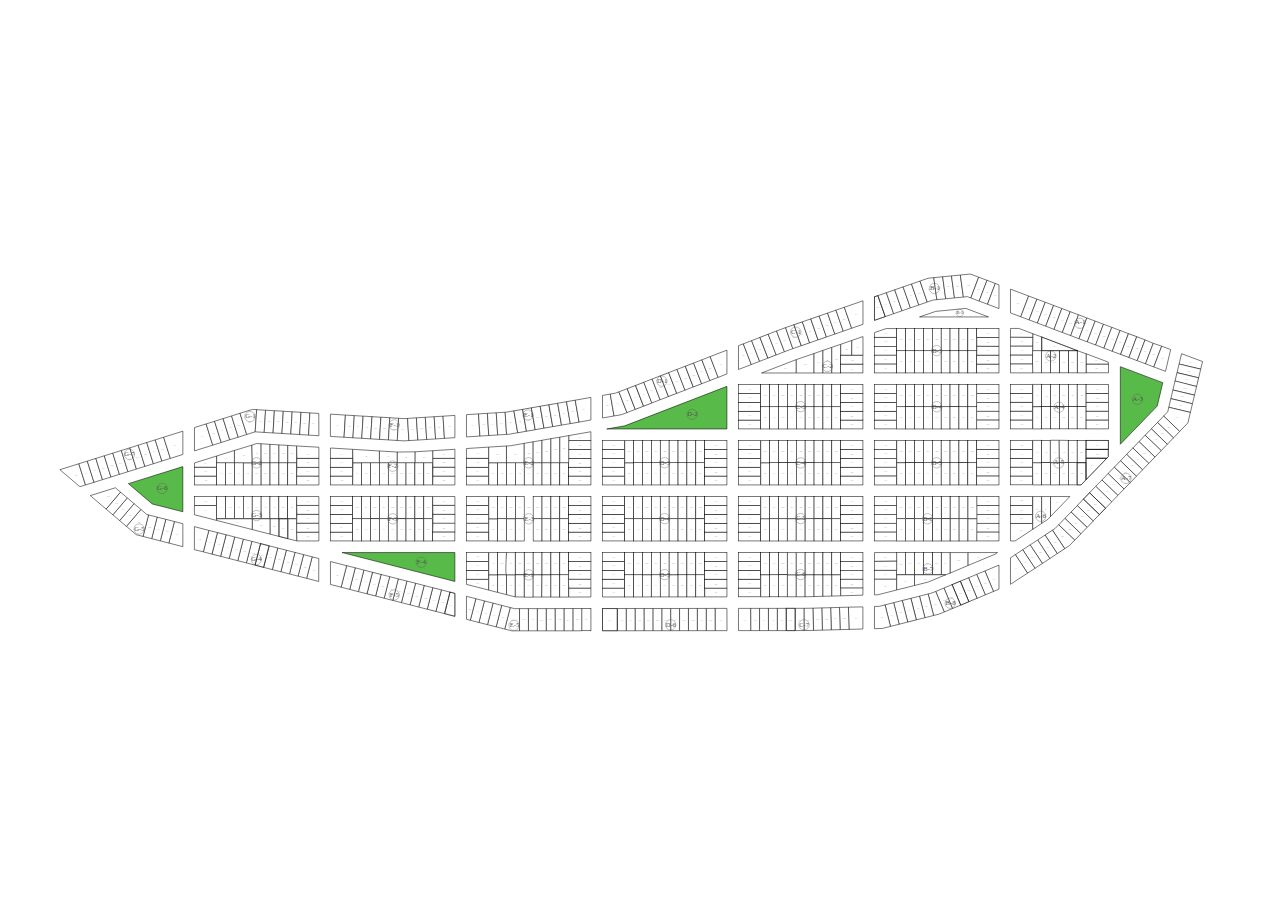
==== index.html @ 8c6b1697 "Primer commit, colocando ids" ====
<!DOCTYPE html>
<html lang="en">
    <head>
        <meta charset="UTF-8">
        <meta http-equiv="X-UA-Compatible" content="IE=edge">
        <meta name="viewport" content="width=device-width, initial-scale=1.0">
        <title>Document</title>
        <link rel="stylesheet" href="styles.css">
    </head>
    <body>
        <div class="container">
            <svg
                version="1.1"
                id="Capa_1"
                xmlns="http://www.w3.org/2000/svg"
                xmlns:xlink="http://www.w3.org/1999/xlink"
                x="0px"
                y="0px"
                viewBox="0 0 2384 1684"
                xml:space="preserve"
            >
                <style type="text/css">
       .st0{fill:#FFFFFF;stroke:#000000;stroke-miterlimit:10;}
       .st1{fill:#58BA48;stroke:#000000;stroke-miterlimit:10;}
       
           .st2{clip-path:url(#SVGID_2_);fill:none;stroke:#5A5A5A;stroke-width:0.72;stroke-linecap:round;stroke-linejoin:round;stroke-miterlimit:10;}
       .st3{clip-path:url(#SVGID_2_);}
       .st4{fill:#535353;}
       .st5{font-family:'MyriadPro-Regular';}
       .st6{font-size:10.3348px;}
       .st7{font-size:7.1756px;}
       .st8{font-size:9.9214px;}
       .st9{fill:#A7A7A7;}
       .st10{font-size:4.9607px;}
       
           .st11{clip-path:url(#SVGID_2_);fill:none;stroke:#000000;stroke-width:0.72;stroke-linecap:round;stroke-linejoin:round;stroke-miterlimit:10;}
                </style>
                <g id="secciones">
                    <a id="G7-12-btn" xlink:title="G7-12">
                        <polygon id="G7-12" class="st0" points="135.6,902.9 97.9,870.8 133.6,859.6 146.2,899.6 	"/>
                    </a>
                    <a id="G7-11-btn" xlink:title="G7-11">
                        <polygon id="G7-11" class="st0" points="149.6,854.6 162.2,894.6 146.2,899.6 133.6,859.6 	"/>
                    </a>
                    <a id="G7-10-btn" xlink:title="G7-10">
                        <polygon id="G7-10" class="st0" points="165.7,849.6 178.2,889.6 162.2,894.6 149.6,854.6 	"/>
                    </a>
                    <a id="G7-09-btn" xlink:title="G7-09">
                        <polygon id="G7-09" class="st0" points="181.6,844.6 165.7,849.6 178.2,889.6 194.2,884.6 	"/>
                    </a>
                    <a id="G7-08-btn" xlink:title="G7-08">
                        <polygon id="G7-08" class="st0" points="210.2,879.6 194.2,884.6 181.6,844.6 197.6,839.6 	"/>
                    </a>
                    <a id="G7-07-btn" xlink:title="G7-07">
                        <polygon id="G7-07" class="st0" points="226.2,874.6 213.7,834.6 197.6,839.6 210.2,879.6 	"/>
                    </a>
                    <a id="G7-06-btn" xlink:title="G7-06">
                        <polygon id="G7-06" class="st0" points="242.2,869.6 229.7,829.6 213.7,834.6 226.2,874.6 	"/>
                    </a>
                    <a id="G7-05-btn" xlink:title="G7-05">
                        <polygon id="G7-05" class="st0" points="258.2,864.5 242.2,869.6 229.7,829.6 245.6,824.6 	"/>
                    </a>
                    <a id="G7-04-btn" xlink:title="G7-04">
                        <polygon id="G7-04" class="st0" points="258.2,864.5 274.2,859.6 261.7,819.5 245.6,824.6 	"/>
                    </a>
                    <a id="G7-03-btn" xlink:title="G7-03">
                        <polygon id="G7-03" class="st0" points="274.2,859.6 290.2,854.5 277.7,814.6 261.7,819.5 	"/>
                    </a>
                    <a id="G7-02-btn" xlink:title="G7-02">
                        <polygon id="G7-02" class="st0" points="306.2,849.5 293.6,809.5 277.7,814.6 290.2,854.5 	"/>
                    </a>
                    <a id="G7-01-btn" xlink:title="G7-01">
                        <polygon id="G7-01" class="st0" points="329.8,842.1 306.2,849.5 293.6,809.5 329.8,798.2 	"/>
                    </a>
                    <a id="G1-13-btn" xlink:title="G1-13">
                        <polygon id="G1-13" class="st0" points="351.7,835.3 351.7,791.3 373.7,784.5 386.2,824.5 	"/>
                    </a>
                    <a id="G1-12-btn" xlink:title="G1-12">
                        <polygon id="G1-12" class="st0" points="386.2,824.5 402.2,819.5 389.6,779.5 373.7,784.5 	"/>
                    </a>
                    <a id="G1-11-btn" xlink:title="G1-11">
                        <polygon id="G1-11" class="st0" points="402.2,819.5 418.2,814.4 405.7,774.4 389.6,779.5 	"/>
                    </a>
                    <a id="G1-10-btn" xlink:title="G1-10">
                        <polygon id="G1-10" class="st0" points="418.2,814.4 434.2,809.5 421.7,769.4 405.7,774.4 	"/>
                    </a>
                    <a id="G1-09-btn" xlink:title="G1-09">
                        <polygon id="G1-09" class="st0" points="450.2,804.4 437.6,764.4 421.7,769.4 434.2,809.5 	"/>
                    </a>
                    <a id="G1-08-btn" xlink:title="G1-08">
                        <polygon id="G1-08" class="st0" points="469,757.6 466.2,799.4 450.2,804.4 437.6,764.4 461,757.1 	"/>
                    </a>
                    <a id="G1-07-btn" xlink:title="G1-07">
                        <polygon id="G1-07" class="st0" points="483.2,800.5 485.8,758.6 469,757.6 466.2,799.4 	"/>
                    </a>
                    <a id="G1-06-btn" xlink:title="G1-06">
                        <polygon id="G1-06" class="st0" points="499.9,801.5 502.4,759.6 485.8,758.6 483.2,800.5 	"/>
                    </a>
                    <a id="G1-05-btn" xlink:title="G1-05">
                        <rect
                            id="G1-05"
                            x="488.6"
                            y="772.7"
                            transform="matrix(6.006374e-02 -0.9982 0.9982 6.006374e-02 -300.6762 1242.7677)"
                            class="st0"
                            width="42"
                            height="16.8"
                        />
                    </a>
                    <a id="G1-04-btn" xlink:title="G1-04">
                        <rect
                            id="G1-04"
                            x="505.3"
                            y="773.7"
                            transform="matrix(6.006084e-02 -0.9982 0.9982 6.006084e-02 -285.9585 1260.4386)"
                            class="st0"
                            width="42"
                            height="16.8"
                        />
                    </a>
                    <a id="G1-03-btn" xlink:title="G1-03">
                        <rect
                            id="G1-03"
                            x="522.1"
                            y="774.7"
                            transform="matrix(6.006084e-02 -0.9982 0.9982 6.006084e-02 -271.242 1278.1072)"
                            class="st0"
                            width="42"
                            height="16.8"
                        />
                    </a>
                    <a id="G1-02-btn" xlink:title="G1-02">
                        <rect
                            id="G1-02"
                            x="538.8"
                            y="775.7"
                            transform="matrix(6.006374e-02 -0.9982 0.9982 6.006374e-02 -256.527 1295.7733)"
                            class="st0"
                            width="42"
                            height="16.8"
                        />
                    </a>
                    <a id="G1-01-btn" xlink:title="G1-01">
                        <polygon id="G1-01" class="st0" points="586.3,806.7 586.2,764.7 569.4,763.7 566.9,805.6 	"/>
                    </a>
                    <a id="F1-13-btn" xlink:title="F1-13">
                        <polygon id="F1-13" class="st0" points="633.8,809.6 636.4,767.8 608.1,766 608.1,808 	"/>
                    </a>
                    <a id="F1-12-btn" xlink:title="F1-12">
                        <rect
                            id="F1-12"
                            x="622.5"
                            y="780.8"
                            transform="matrix(6.014960e-02 -0.9982 0.9982 6.014960e-02 -182.9664 1384.0166)"
                            class="st0"
                            width="41.9"
                            height="16.8"
                        />
                    </a>
                    <a id="F1-11-btn" xlink:title="F1-11">
                        <polygon id="F1-11" class="st0" points="667.3,811.6 669.8,769.8 653.1,768.8 650.6,810.6 	"/>
                    </a>
                    <a id="F1-10-btn" xlink:title="F1-10">
                        <rect
                            id="F1-10"
                            x="656"
                            y="782.8"
                            transform="matrix(6.157485e-02 -0.9981 0.9981 6.157485e-02 -154.4608 1418.1368)"
                            class="st0"
                            width="41.9"
                            height="16.8"
                        />
                    </a>
                    <a id="F1-09-btn" xlink:title="F1-09">
                        <rect
                            id="F1-09"
                            x="672.7"
                            y="783.8"
                            transform="matrix(6.157485e-02 -0.9981 0.9981 6.157485e-02 -139.7696 1435.8022)"
                            class="st0"
                            width="41.9"
                            height="16.8"
                        />
                    </a>
                    <a id="F1-08-btn" xlink:title="F1-08">
                        <rect
                            id="F1-08"
                            x="689.5"
                            y="784.9"
                            transform="matrix(6.157485e-02 -0.9981 0.9981 6.157485e-02 -125.0784 1453.4677)"
                            class="st0"
                            width="41.9"
                            height="16.8"
                        />
                    </a>
                    <a id="F1-07-btn" xlink:title="F1-07">
                        <rect
                            id="F1-07"
                            x="706.2"
                            y="785.9"
                            transform="matrix(6.157485e-02 -0.9981 0.9981 6.157485e-02 -110.3873 1471.1331)"
                            class="st0"
                            width="41.9"
                            height="16.8"
                        />
                    </a>
                    <a id="F1-06-btn" xlink:title="F1-06">
                        <polygon id="F1-06" class="st0" points="756.2,815.9 753.6,774.1 746.8,774.4 736.8,773.9 734.2,815.7 746.8,816.4 	"/>
                    </a>
                    <a id="F1-05-btn" xlink:title="F1-05">
                        <polygon id="F1-05" class="st0" points="773,814.9 770.3,773 753.6,774.1 756.2,815.9 	"/>
                    </a>
                    <a id="F1-04-btn" xlink:title="F1-04">
                        <polygon id="F1-04" class="st0" points="789.7,813.8 787.1,772 770.3,773 773,814.9 	"/>
                    </a>
                    <a id="F1-03-btn" xlink:title="F1-03">
                        <polygon id="F1-03" class="st0" points="806.5,812.8 803.8,770.9 787.1,772 789.7,813.8 	"/>
                    </a>
                    <a id="F1-02-btn" xlink:title="F1-02">
                        <polygon id="F1-02" class="st0" points="823.2,811.7 820.5,769.9 803.8,770.9 806.5,812.8 	"/>
                    </a>
                    <a id="F1-01-btn" xlink:title="F1-01">
                        <polygon id="F1-01" class="st0" points="842.9,810.4 842.9,768.4 820.5,769.9 823.2,811.7 	"/>
                    </a>
                    <a id="E1-13-btn" xlink:title="E1-13">
                        <polygon id="E1-13_1_" class="st0" points="890.1,807.4 887.5,765.6 864.7,767 864.7,809 	"/>
                    </a>
                    <a id="E1-12-btn" xlink:title="E1-12">
                        <polygon id="E1-12_1_" class="st0" points="906.8,806.4 904.2,764.5 887.5,765.6 890.1,807.4 	"/>
                    </a>
                    <a id="E1-11-btn" xlink:title="E1-11">
                        <polygon id="E1-11_1_" class="st0" points="923.6,805.3 920.9,763.5 904.2,764.5 906.8,806.4 	"/>
                    </a>
                    <a id="E1-10-btn" xlink:title="E1-10">
                        <polygon id="E1-10_1_" class="st0" points="940.3,804.2 937.7,762.4 920.9,763.5 923.6,805.3 	"/>
                    </a>
                    <a id="E1-09-btn" xlink:title="E1-09">
                        <polygon id="E1-09_1_" class="st0" points="961.4,801.1 954.2,759.8 940.6,762.2 937.7,762.4 940.3,804.2 943.8,804.2 	"/>
                    </a>
                    <a id="E1-08-btn" xlink:title="E1-08">
                        <rect
                            id="E1-08_1_"
                            x="957.7"
                            y="758.1"
                            transform="matrix(0.9851 -0.1719 0.1719 0.9851 -119.5625 177.7197)"
                            class="st0"
                            width="16.7"
                            height="41.9"
                        />
                    </a>
                    <a id="E1-07-btn" xlink:title="E1-07">
                        <rect
                            id="E1-07_1_"
                            x="974.2"
                            y="755.2"
                            transform="matrix(0.9851 -0.1719 0.1719 0.9851 -118.8215 180.5139)"
                            class="st0"
                            width="16.7"
                            height="41.9"
                        />
                    </a>
                    <a id="E1-06-btn" xlink:title="E1-06">
                        <rect
                            id="E1-06_1_"
                            x="990.7"
                            y="752.3"
                            transform="matrix(0.9851 -0.1718 0.1718 0.9851 -118.0084 183.1775)"
                            class="st0"
                            width="16.8"
                            height="41.9"
                        />
                    </a>
                    <a id="E1-05-btn" xlink:title="E1-05">
                        <rect
                            id="E1-05_1_"
                            x="1007.3"
                            y="749.4"
                            transform="matrix(0.9851 -0.1718 0.1718 0.9851 -117.2677 185.975)"
                            class="st0"
                            width="16.7"
                            height="41.9"
                        />
                    </a>
                    <a id="E1-04-btn" xlink:title="E1-04">
                        <rect
                            id="E1-04_1_"
                            x="1023.8"
                            y="746.6"
                            transform="matrix(0.9851 -0.1718 0.1718 0.9851 -116.5274 188.7673)"
                            class="st0"
                            width="16.7"
                            height="41.9"
                        />
                    </a>
                    <a id="E1-03-btn" xlink:title="E1-03">
                        <polygon id="E1-03_1_" class="st0" points="1060.6,783.9 1053.4,742.6 1036.8,745.4 1044,786.7 	"/>
                    </a>
                    <a id="E1-02-btn" xlink:title="E1-02">
                        <rect
                            id="E1-02_1_"
                            x="1056.8"
                            y="740.8"
                            transform="matrix(0.9852 -0.1716 0.1716 0.9852 -114.91 194.069)"
                            class="st0"
                            width="16.7"
                            height="42"
                        />
                    </a>
                    <a id="E1-01-btn" xlink:title="E1-01">
                        <polygon id="E1-01_1_" class="st0" points="1099.4,777.1 1099.4,734.5 1069.9,739.7 1077.1,781 	"/>
                    </a>
                    <a id="D1-14-btn" xlink:title="D1-14">
                        <polygon id="D1-14" class="st0" points="1121.3,773.3 1121.3,730.7 1135.9,728.2 1143.1,769.5 	"/>
                    </a>
                    <a id="D1-13-btn" xlink:title="D1-13">
                        <polygon id="D1-13" class="st0" points="1167.4,763.1 1157.2,767 1143.1,769.5 1135.9,728.2 1145.9,726.4 1152.3,724 	"/>
                    </a>
                    <a id="D1-12-btn" xlink:title="D1-12">
                        <polygon id="D1-12" class="st0" points="1183,757.1 1167.4,763.1 1152.3,724 1167.9,718 	"/>
                    </a>
                    <a id="D1-11-btn" xlink:title="D1-11">
                        <rect
                            id="D1-11"
                            x="1174.9"
                            y="713.5"
                            transform="matrix(0.9328 -0.3605 0.3605 0.9328 -185.2175 475.9848)"
                            class="st0"
                            width="16.8"
                            height="41.9"
                        />
                    </a>
                    <a id="D1-10-btn" xlink:title="D1-10">
                        <rect
                            id="D1-10"
                            x="1190.6"
                            y="707.5"
                            transform="matrix(0.9328 -0.3605 0.3605 0.9328 -181.9797 481.2229)"
                            class="st0"
                            width="16.8"
                            height="41.9"
                        />
                    </a>
                    <a id="D1-09-btn" xlink:title="D1-09">
                        <polygon id="D1-09" class="st0" points="1229.9,738.9 1214.9,699.8 1199.2,705.8 1214.3,745 	"/>
                    </a>
                    <a id="D1-08-btn" xlink:title="D1-08">
                        <polygon id="D1-08" class="st0" points="1245.6,732.9 1230.5,693.8 1214.9,699.8 1229.9,738.9 	"/>
                    </a>
                    <a id="D1-07-btn" xlink:title="D1-07">
                        <rect
                            id="D1-07"
                            x="1237.5"
                            y="689.3"
                            transform="matrix(0.9328 -0.3605 0.3605 0.9328 -172.2925 496.9228)"
                            class="st0"
                            width="16.8"
                            height="41.9"
                        />
                    </a>
                    <a id="D1-06-btn" xlink:title="D1-06">
                        <polygon id="D1-06" class="st0" points="1276.9,720.8 1261.8,681.7 1246.1,687.7 1261.3,726.8 	"/>
                    </a>
                    <a id="D1-05-btn" xlink:title="D1-05">
                        <polygon id="D1-05" class="st0" points="1292.5,714.8 1277.4,675.7 1261.8,681.7 1276.9,720.8 	"/>
                    </a>
                    <a id="D1-04-btn" xlink:title="D1-04">
                        <rect
                            id="D1-04"
                            x="1284.4"
                            y="671.2"
                            transform="matrix(0.9328 -0.3605 0.3605 0.9328 -162.6044 512.6164)"
                            class="st0"
                            width="16.8"
                            height="41.9"
                        />
                    </a>
                    <a id="D1-03-btn" xlink:title="D1-03">
                        <polygon id="D1-03" class="st0" points="1323.8,702.7 1308.7,663.6 1293.1,669.6 1308.2,708.7 	"/>
                    </a>
                    <a id="D1-02-btn" xlink:title="D1-02">
                        <polygon id="D1-02" class="st0" points="1339.4,696.7 1324.3,657.5 1308.7,663.6 1323.8,702.7 	"/>
                    </a>
                    <a id="D1-01-btn" xlink:title="D1-01">
                        <polygon id="D1-01" class="st0" points="1356,690.2 1356,645.3 1324.3,657.5 1339.4,696.7 	"/>
                    </a>
                    <a id="C1-14-btn" xlink:title="C1-14">
                        <polygon id="C1-14" class="st0" points="1377.8,681.8 1377.8,636.9 1386.9,633.4 1402,672.5 	"/>
                    </a>
                    <a id="C1-13-btn" xlink:title="C1-13">
                        <polygon id="C1-13" class="st0" points="1417.6,666.4 1402.6,627.4 1386.9,633.4 1402,672.5 	"/>
                    </a>
                    <a id="C1-12-btn" xlink:title="C1-12">
                        <polygon id="C1-12" class="st0" points="1433.3,660.4 1418.2,621.3 1402.6,627.4 1417.6,666.4 	"/>
                    </a>
                    <a id="C1-11-btn" xlink:title="C1-11">
                        <rect
                            id="C1-11"
                            x="1425.2"
                            y="616.8"
                            transform="matrix(0.9328 -0.3605 0.3605 0.9328 -133.5415 559.7067)"
                            class="st0"
                            width="16.8"
                            height="41.9"
                        />
                    </a>
                    <a id="C1-10-btn" xlink:title="C1-10">
                        <polygon id="C1-10" class="st0" points="1464.5,648.3 1449.5,609.2 1433.8,615.2 1448.9,654.4 	"/>
                    </a>
                    <a id="C1-09-btn" xlink:title="C1-09">
                        <polygon id="C1-09" class="st0" points="1480.3,642.5 1466.6,602.8 1449.5,609.2 1464.5,648.3 	"/>
                    </a>
                    <a id="C1-08-btn" xlink:title="C1-08">
                        <polygon id="C1-08" class="st0" points="1496.1,637 1482.4,597.4 1466.6,602.8 1480.3,642.5 	"/>
                    </a>
                    <a id="C1-07-btn" xlink:title="C1-07">
                        <rect
                            id="C1-07"
                            x="1488.8"
                            y="593.5"
                            transform="matrix(0.9452 -0.3265 0.3265 0.9452 -118.5599 522.5391)"
                            class="st0"
                            width="16.8"
                            height="41.9"
                        />
                    </a>
                    <a id="C1-06-btn" xlink:title="C1-06">
                        <polygon id="C1-06" class="st0" points="1527.8,626 1514.1,586.4 1498.3,591.9 1511.9,631.5 	"/>
                    </a>
                    <a id="C1-05-btn" xlink:title="C1-05">
                        <rect
                            id="C1-05"
                            x="1520.5"
                            y="582.5"
                            transform="matrix(0.9452 -0.3265 0.3265 0.9452 -113.2384 532.2814)"
                            class="st0"
                            width="16.8"
                            height="41.9"
                        />
                    </a>
                    <a id="C1-04-btn" xlink:title="C1-04">
                        <polygon id="C1-04" class="st0" points="1559.5,615 1545.8,575.4 1529.9,580.9 1543.6,620.5 	"/>
                    </a>
                    <a id="C1-03-btn" xlink:title="C1-03">
                        <polygon id="C1-03" class="st0" points="1575.4,609.5 1561.6,569.9 1545.8,575.4 1559.5,615 	"/>
                    </a>
                    <a id="C1-02-btn" xlink:title="C1-02">
                        <polygon id="C1-02" class="st0" points="1591.2,604 1577.5,564.4 1561.6,569.9 1575.4,609.5 	"/>
                    </a>
                    <a id="C1-01-btn" xlink:title="C1-01">
                        <polygon id="C1-01" class="st0" points="1612.6,596.6 1612.6,552.3 1577.5,564.4 1591.2,604 	"/>
                    </a>
                    <a id="B1-14-btn" xlink:title="B1-14">
                        <polygon id="B1-14" class="st0" points="1634.3,589.1 1634.3,544.7 1640.8,542.5 1654.6,582.1 	"/>
                    </a>
                    <a id="B1-13-btn" xlink:title="B1-13">
                        <polygon id="B1-13" class="st0" points="1670.4,576.6 1656.7,537 1640.8,542.5 1654.6,582.1 	"/>
                    </a>
                    <a id="B1-12-btn" xlink:title="B1-12">
                        <polygon id="B1-12" class="st0" points="1686.2,571.1 1672.5,531.5 1656.7,537 1670.4,576.6 	"/>
                    </a>
                    <a id="B1-11-btn" xlink:title="B1-11">
                        <polygon id="B1-11" class="st0" points="1702.1,565.6 1688.3,526 1672.5,531.5 1686.2,571.1 	"/>
                    </a>
                    <a id="B1-10-btn" xlink:title="B1-10">
                        <polygon id="B1-10" class="st0" points="1717.9,560.2 1704.2,520.6 1688.3,526 1702.1,565.6 	"/>
                    </a>
                    <a id="B1-09-btn" xlink:title="B1-09">
                        <polygon id="B1-09" class="st0" points="1733.8,554.6 1720.1,515 1704.2,520.6 1717.9,560.2 	"/>
                    </a>
                    <a id="B1-08-btn" xlink:title="B1-08">
                        <polygon id="B1-08" class="st0" points="1751.9,550.1 1746.2,508.6 1735.9,509.6 1720.1,515 1733.8,554.6 1744.9,550.8 	"/>
                    </a>
                    <a id="B1-07-btn" xlink:title="B1-07">
                        <polygon id="B1-07" class="st0" points="1768.6,548.5 1762.9,506.9 1746.2,508.6 1751.9,550.1 	"/>
                    </a>
                    <a id="B1-06-btn" xlink:title="B1-06">
                        <polygon id="B1-06" class="st0" points="1785.2,546.8 1779.5,505.3 1762.9,506.9 1768.6,548.5 	"/>
                    </a>
                    <a id="B1-05-btn" xlink:title="B1-05">
                        <polygon id="B1-05" class="st0" points="1802,545.2 1796.2,503.6 1779.5,505.3 1785.2,546.8 	"/>
                    </a>
                    <a id="B1-04-btn" xlink:title="B1-04">
                        <polygon id="B1-04" class="st0" points="1816.1,546.9 1809.5,544.4 1802,545.2 1796.2,503.6 1815.2,501.8 1830.8,507.7 	"/>
                    </a>
                    <a id="B1-03-btn" xlink:title="B1-03">
                        <polygon id="B1-03" class="st0" points="1831.7,552.8 1846.6,513.6 1830.8,507.7 1816.1,546.9 	"/>
                    </a>
                    <a id="B1-02-btn" xlink:title="B1-02">
                        <polygon id="B1-02" class="st0" points="1847.5,558.7 1862.2,519.5 1846.6,513.6 1831.7,552.8 	"/>
                    </a>
                    <a id="B1-01-btn" xlink:title="B1-01">
                        <polygon id="B1-01" class="st0" points="1869.1,566.9 1869.1,522.1 1862.2,519.5 1847.5,558.7 	"/>
                    </a>
                    <a id="A1-18-btn" xlink:title="A1-18">
                        <polygon id="A1-18" class="st0" points="1890.8,575.1 1890.8,530.3 1925,543.2 1910.2,582.4 	"/>
                    </a>
                    <a id="A1-17-btn" xlink:title="A1-17">
                        <polygon id="A1-17" class="st0" points="1925.9,588.3 1940.7,549.1 1925,543.2 1910.2,582.4 	"/>
                    </a>
                    <a id="A1-16-btn" xlink:title="A1-16">
                        <polygon id="A1-16" class="st0" points="1941.6,594.2 1956.4,555 1940.7,549.1 1925.9,588.3 	"/>
                    </a>
                    <a id="A1-15-btn" xlink:title="A1-15">
                        <polygon id="A1-15" class="st0" points="1957.3,600.1 1972.1,560.9 1956.4,555 1941.6,594.2 	"/>
                    </a>
                    <a id="A1-14-btn" xlink:title="A1-14">
                        <polygon id="A1-14" class="st0" points="1973,606.1 1987.7,566.8 1972.1,560.9 1957.3,600.1 	"/>
                    </a>
                    <a id="A1-13-btn" xlink:title="A1-13">
                        <polygon id="A1-13" class="st0" points="1988.6,612 2003.5,572.8 1987.7,566.8 1973,606.1 	"/>
                    </a>
                    <a id="A1-12-btn" xlink:title="A1-12">
                        <polygon id="A1-12" class="st0" points="2004.4,617.9 2019.1,578.6 2003.5,572.8 1988.6,612 	"/>
                    </a>
                    <a id="A1-11-btn" xlink:title="A1-11">
                        <polygon id="A1-11" class="st0" points="2020,623.8 2034.8,584.6 2019.1,578.6 2004.4,617.9 	"/>
                    </a>
                    <a id="A1-10-btn" xlink:title="A1-10">
                        <polygon id="A1-10" class="st0" points="2035.7,629.7 2050.5,590.5 2034.8,584.6 2020,623.8 	"/>
                    </a>
                    <a id="A1-09-btn" xlink:title="A1-09">
                        <polygon id="A1-09" class="st0" points="2051.4,635.6 2066.2,596.4 2050.5,590.5 2035.7,629.7 	"/>
                    </a>
                    <a id="A1-08-btn" xlink:title="A1-08">
                        <polygon id="A1-08" class="st0" points="2067.1,641.5 2081.9,602.3 2066.2,596.4 2051.4,635.6 	"/>
                    </a>
                    <a id="A1-07-btn" xlink:title="A1-07">
                        <polygon id="A1-07" class="st0" points="2082.8,647.5 2097.5,608.2 2081.9,602.3 2067.1,641.5 	"/>
                    </a>
                    <a id="A1-06-btn" xlink:title="A1-06">
                        <polygon id="A1-06" class="st0" points="2098.5,653.4 2113.3,614.2 2097.5,608.2 2082.8,647.5 	"/>
                    </a>
                    <a id="A1-05-btn" xlink:title="A1-05">
                        <rect
                            id="A1-05"
                            x="2092.8"
                            y="628.3"
                            transform="matrix(0.3521 -0.936 0.936 0.3521 773.6063 2390.9355)"
                            class="st0"
                            width="41.9"
                            height="16.7"
                        />
                    </a>
                    <a id="A1-04-btn" xlink:title="A1-04">
                        <polygon id="A1-04" class="st0" points="2129.8,665.2 2144.6,626 2128.9,620 2114.2,659.3 	"/>
                    </a>
                    <a id="A1-03-btn" xlink:title="A1-03">
                        <polygon id="A1-03" class="st0" points="2145.5,671.1 2160.1,632.4 2144.6,626 2129.8,665.2 	"/>
                    </a>
                    <a id="A1-02-btn" xlink:title="A1-02">
                        <polygon id="A1-02" class="st0" points="2161.2,677 2176,637.8 2160.1,632.4 2145.5,671.1 	"/>
                    </a>
                    <a id="A1-01-btn" xlink:title="A1-01">
                        <polygon id="A1-01" class="st0" points="2183.2,685.3 2192.9,644.2 2176,637.8 2161.2,677 	"/>
                    </a>
                    <a id="A7-01-btn" xlink:title="A7-01">
                        <polygon id="A7-01" class="st0" points="2213.5,652 2253.1,666.8 2249.6,681.2 2208.8,671.5 	"/>
                    </a>
                    <a id="A7-02-btn" xlink:title="A7-02">
                        <polygon id="A7-02" class="st0" points="2204.9,687.8 2208.8,671.5 2249.6,681.2 2245.7,697.6 	"/>
                    </a>
                    <a id="A7-03-btn" xlink:title="A7-03">
                        <rect
                            id="A7-03"
                            x="2215"
                            y="679.9"
                            transform="matrix(0.2324 -0.9726 0.9726 0.2324 1024.9678 2700.4646)"
                            class="st0"
                            width="16.8"
                            height="41.9"
                        />
                    </a>
                    <a id="A7-04-btn" xlink:title="A7-04">
                        <polygon id="A7-04" class="st0" points="2237.9,730.2 2197.1,720.5 2201.2,703.3 2241.8,713.9 	"/>
                    </a>
                    <a id="A7-05-btn" xlink:title="A7-05">
                        <polygon id="A7-05" class="st0" points="2193.3,736.8 2197.1,720.5 2237.9,730.2 2234,746.5 	"/>
                    </a>
                    <a id="A7-06-btn" xlink:title="A7-06">
                        <polygon id="A7-06" class="st0" points="2189.4,753.1 2193.3,736.8 2234,746.5 2230.1,762.8 	"/>
                    </a>
                    <a id="A7-07-btn" xlink:title="A7-07">
                        <polygon id="A7-07" class="st0" points="2179.7,769.6 2187.4,761.6 2189.4,753.1 2230.1,762.8 2225.5,782.5 2209.9,798.7 	"/>
                    </a>
                    <a id="A7-08-btn" xlink:title="A7-08">
                        <rect
                            id="A7-08"
                            x="2180.6"
                            y="769.2"
                            transform="matrix(0.6945 -0.7195 0.7195 0.6945 100.2818 1816.4218)"
                            class="st0"
                            width="16.8"
                            height="41.9"
                        />
                    </a>
                    <a id="A7-09-btn" xlink:title="A7-09">
                        <rect
                            id="A7-09"
                            x="2168.9"
                            y="781.2"
                            transform="matrix(0.6945 -0.7195 0.7195 0.6945 88.0479 1811.7312)"
                            class="st0"
                            width="16.8"
                            height="41.9"
                        />
                    </a>
                    <a id="A7-10-btn" xlink:title="A7-10">
                        <rect
                            id="A7-10"
                            x="2157.3"
                            y="793.3"
                            transform="matrix(0.6945 -0.7195 0.7195 0.6945 75.814 1807.0406)"
                            class="st0"
                            width="16.8"
                            height="41.9"
                        />
                    </a>
                    <a id="A7-11-btn" xlink:title="A7-11">
                        <rect
                            id="A7-11"
                            x="2145.7"
                            y="805.3"
                            transform="matrix(0.6945 -0.7195 0.7195 0.6945 63.5826 1802.3555)"
                            class="st0"
                            width="16.8"
                            height="41.9"
                        />
                    </a>
                    <a id="A7-12-btn" xlink:title="A7-12">
                        <rect
                            id="A7-12"
                            x="2134"
                            y="817.4"
                            transform="matrix(0.6945 -0.7195 0.7195 0.6945 51.3462 1797.6597)"
                            class="st0"
                            width="16.8"
                            height="41.9"
                        />
                    </a>
                    <a id="A7-13-btn" xlink:title="A7-13">
                        <rect
                            id="A7-13"
                            x="2122.4"
                            y="829.5"
                            transform="matrix(0.6941 -0.7199 0.7199 0.6941 39.5804 1794.007)"
                            class="st0"
                            width="16.8"
                            height="41.9"
                        />
                    </a>
                    <a id="A7-14-btn" xlink:title="A7-14">
                        <polygon id="A7-14" class="st0" points="2128.3,883.1 2140,871 2109.8,841.9 2098.2,854 	"/>
                    </a>
                    <a id="A7-15-btn" xlink:title="A7-15">
                        <rect
                            id="A7-15"
                            x="2099.1"
                            y="853.6"
                            transform="matrix(0.6945 -0.7195 0.7195 0.6945 14.636 1783.5677)"
                            class="st0"
                            width="16.8"
                            height="41.9"
                        />
                    </a>
                    <a id="A7-16-btn" xlink:title="A7-16">
                        <rect
                            id="A7-16"
                            x="2087.4"
                            y="865.7"
                            transform="matrix(0.6948 -0.7192 0.7192 0.6948 1.9574 1777.8331)"
                            class="st0"
                            width="16.8"
                            height="41.9"
                        />
                    </a>
                    <a id="A7-17-btn" xlink:title="A7-17">
                        <polygon id="A7-17" class="st0" points="2063.3,890.2 2093.4,919.3 2105,907.2 2074.9,878.1 	"/>
                    </a>
                    <a id="A7-18-btn" xlink:title="A7-18">
                        <polygon id="A7-18" class="st0" points="2051.6,902.2 2063.3,890.2 2093.4,919.3 2081.8,931.4 	"/>
                    </a>
                    <a id="A7-19-btn" xlink:title="A7-19">
                        <polygon id="A7-19" class="st0" points="2039.9,914.3 2051.6,902.2 2081.8,931.4 2070.1,943.4 	"/>
                    </a>
                    <a id="A7-20-btn" xlink:title="A7-20">
                        <rect
                            id="A7-20"
                            x="2040.8"
                            y="913.9"
                            transform="matrix(0.6945 -0.7195 0.7195 0.6945 -46.5868 1760.1091)"
                            class="st0"
                            width="16.8"
                            height="41.9"
                        />
                    </a>
                    <a id="A7-21-btn" xlink:title="A7-21">
                        <rect
                            id="A7-21"
                            x="2029.2"
                            y="926"
                            transform="matrix(0.6941 -0.7199 0.7199 0.6941 -58.4178 1756.4624)"
                            class="st0"
                            width="16.8"
                            height="41.9"
                        />
                    </a>
                    <a id="A7-22-btn" xlink:title="A7-22">
                        <rect
                            id="A7-22"
                            x="2017.6"
                            y="938.1"
                            transform="matrix(0.6945 -0.7195 0.7195 0.6945 -71.0545 1750.728)"
                            class="st0"
                            width="16.8"
                            height="41.9"
                        />
                    </a>
                    <a id="A7-23-btn" xlink:title="A7-23">
                        <rect
                            id="A7-23"
                            x="2005.9"
                            y="950.1"
                            transform="matrix(0.6945 -0.7195 0.7195 0.6945 -83.2874 1746.0403)"
                            class="st0"
                            width="16.8"
                            height="41.9"
                        />
                    </a>
                    <a id="A7-24-btn" xlink:title="A7-24">
                        <rect
                            id="A7-24"
                            x="1994.3"
                            y="962.2"
                            transform="matrix(0.6945 -0.7195 0.7195 0.6945 -95.5223 1741.3469)"
                            class="st0"
                            width="16.8"
                            height="41.9"
                        />
                    </a>
                    <a id="A7-25-btn" xlink:title="A7-25">
                        <polygon id="A7-25" class="st0" points="1969.9,984.9 1975.1,981.5 1981.7,974.6 2011.9,1003.7 2002.1,1013.9 1993,1019.9 	"/>
                    </a>
                    <a id="A7-26-btn" xlink:title="A7-26">
                        <rect
                            id="A7-26"
                            x="1966.1"
                            y="986"
                            transform="matrix(0.8345 -0.5511 0.5511 0.8345 -228.071 1254.7604)"
                            class="st0"
                            width="16.8"
                            height="41.9"
                        />
                    </a>
                    <a id="A7-27-btn" xlink:title="A7-27">
                        <polygon id="A7-27" class="st0" points="1942,1003.4 1955.9,994.1 1979,1029.1 1965,1038.4 	"/>
                    </a>
                    <a id="A7-28-btn" xlink:title="A7-28">
                        <polygon id="A7-28" class="st0" points="1927.9,1012.6 1942,1003.4 1965,1038.4 1951,1047.6 	"/>
                    </a>
                    <a id="A7-29-btn" xlink:title="A7-29">
                        <polygon id="A7-29" class="st0" points="1913.9,1021.8 1927.9,1012.6 1951,1047.6 1937,1056.8 	"/>
                    </a>
                    <a id="A7-30-btn" xlink:title="A7-30">
                        <polygon id="A7-30" class="st0" points="1900,1031 1913.9,1021.8 1937,1056.8 1923,1066 	"/>
                    </a>
                    <a id="A7-31-btn" xlink:title="A7-31">
                        <polygon id="A7-31" class="st0" points="1890.8,1087 1890.8,1037 1900,1031 1923,1066 	"/>
                    </a>
                    <a id="B8-01-btn" xlink:title="B8-01">
                        <polygon id="B8-01" class="st0" points="1869.1,1096.1 1869.1,1050.7 1842.6,1061.8 1858.7,1100.5 	"/>
                    </a>
                    <a id="B8-02-btn" xlink:title="B8-02">
                        <polygon id="B8-02" class="st0" points="1827.1,1068.2 1842.6,1061.8 1858.7,1100.5 1843.3,1106.9 	"/>
                    </a>
                    <a id="B8-03-btn" xlink:title="B8-03">
                        <polygon id="B8-03" class="st0" points="1811.7,1074.7 1827.1,1068.2 1843.3,1106.9 1827.8,1113.4 	"/>
                    </a>
                    <a id="B8-04-btn" xlink:title="B8-04">
                        <rect
                            id="B8-04"
                            x="1803.6"
                            y="1076.3"
                            transform="matrix(0.9237 -0.3831 0.3831 0.9237 -282.0941 777.8699)"
                            class="st0"
                            width="16.8"
                            height="41.9"
                        />
                    </a>
                    <a id="B8-05-btn" xlink:title="B8-05">
                        <polygon id="B8-05" class="st0" points="1780.7,1087.6 1796.2,1081.1 1812.3,1119.8 1796.9,1126.3 	"/>
                    </a>
                    <a id="B8-06-btn" xlink:title="B8-06">
                        <polygon id="B8-06" class="st0" points="1765.3,1094 1780.7,1087.6 1796.9,1126.3 1781.4,1132.7 	"/>
                    </a>
                    <a id="B8-07-btn" xlink:title="B8-07">
                        <polygon id="B8-07" class="st0" points="1749.8,1100.5 1765.3,1094 1781.4,1132.7 1765.9,1139.2 	"/>
                    </a>
                    <a id="B8-08-btn" xlink:title="B8-08">
                        <polygon id="B8-08" class="st0" points="1735.5,1105.2 1742.8,1103.3 1749.8,1100.5 1765.9,1139.2 1756.1,1143.2 1745.8,1145.8 	
           "/>
                    </a>
                    <a id="B8-09-btn" xlink:title="B8-09">
                        <polygon id="B8-09" class="st0" points="1719.2,1109.3 1735.5,1105.2 1745.8,1145.8 1729.5,1150 	"/>
                    </a>
                    <a id="B8-10-btn" xlink:title="B8-10">
                        <polygon id="B8-10" class="st0" points="1703,1113.4 1719.2,1109.3 1729.5,1150 1713.3,1154 	"/>
                    </a>
                    <a id="B8-11-btn" xlink:title="B8-11">
                        <rect
                            id="B8-11"
                            x="1691.6"
                            y="1114.8"
                            transform="matrix(0.9692 -0.2462 0.2462 0.9692 -227.3301 453.5813)"
                            class="st0"
                            width="16.8"
                            height="41.9"
                        />
                    </a>
                    <a id="B8-12-btn" xlink:title="B8-12">
                        <polygon id="B8-12" class="st0" points="1680.8,1162.3 1670.5,1121.6 1686.7,1117.6 1697,1158.2 	"/>
                    </a>
                    <a id="B8-13-btn" xlink:title="B8-13">
                        <polygon id="B8-13" class="st0" points="1664.5,1166.4 1654.2,1125.8 1670.5,1121.6 1680.8,1162.3 	"/>
                    </a>
                    <a id="B8-14-btn" xlink:title="B8-14">
                        <polygon id="B8-14" class="st0" points="1634.3,1128.7 1643.5,1128.5 1654.2,1125.8 1664.5,1166.4 1649.2,1170.2 1634.3,1170.7 	
           "/>
                    </a>
                    <a id="C7-01-btn" xlink:title="C7-01">
                        <polygon id="C7-01" class="st0" points="1612.4,1171.3 1612.4,1129.6 1585.1,1130.1 1586.3,1172 	"/>
                    </a>
                    <a id="C7-02-btn" xlink:title="C7-02">
                        <polygon id="C7-02" class="st0" points="1569.5,1172.5 1568.3,1130.6 1585.1,1130.1 1586.3,1172 	"/>
                    </a>
                    <a id="C7-03-btn" xlink:title="C7-03">
                        <rect
                            id="C7-03"
                            x="1552.2"
                            y="1130.8"
                            transform="matrix(0.9996 -2.864185e-02 2.864185e-02 0.9996 -32.348 45.1704)"
                            class="st0"
                            width="16.7"
                            height="41.9"
                        />
                    </a>
                    <a id="C7-04-btn" xlink:title="C7-04">
                        <polygon id="C7-04" class="st0" points="1536,1173.4 1534.9,1131.5 1551.6,1131.1 1552.8,1172.9 	"/>
                    </a>
                    <a id="C7-05-btn" xlink:title="C7-05">
                        <polygon id="C7-05_1_" class="st0" points="1519.3,1173.9 1518.1,1132 1534.9,1131.5 1536,1173.4 	"/>
                    </a>
                    <a id="C7-06-btn" xlink:title="C7-06">
                        <polygon id="C7-06" class="st0" points="1501.3,1132.3 1518.1,1132 1519.3,1173.9 1501.4,1174.2 	"/>
                    </a>
                    <a id="C7-07-btn" xlink:title="C7-07">
                        <polygon id="C7-07" class="st0" points="1484.6,1132.3 1501.3,1132.3 1501.4,1174.2 1484.6,1174.3 	"/>
                    </a>
                    <a id="C7-08-btn" xlink:title="C7-08">
                        <polygon id="C7-08" class="st0" points="1467.8,1174.3 1467.8,1132.3 1484.6,1132.3 1484.6,1174.3 	"/>
                    </a>
                    <a id="C7-09-btn" xlink:title="C7-09">
                        <polygon id="C7-09" class="st0" points="1451,1174.3 1451,1132.4 1467.8,1132.3 1467.8,1174.3 	"/>
                    </a>
                    <a id="C7-10-btn" xlink:title="C7-10">
                        <polygon id="C7-10" class="st0" points="1434.3,1174.3 1434.2,1132.4 1451,1132.4 1451,1174.3 	"/>
                    </a>
                    <a id="C7-11-btn" xlink:title="C7-11">
                        <polygon id="C7-11" class="st0" points="1417.5,1174.3 1417.5,1132.4 1434.2,1132.4 1434.3,1174.3 	"/>
                    </a>
                    <a id="C7-12-btn" xlink:title="C7-12">
                        <polygon id="C7-12" class="st0" points="1400.8,1174.3 1400.7,1132.4 1417.5,1132.4 1417.5,1174.3 	"/>
                    </a>
                    <a id="C7-13-btn" xlink:title="C7-13">
                        <polygon id="C7-13" class="st0" points="1377.8,1174.3 1377.8,1132.4 1400.7,1132.4 1400.8,1174.3 	"/>
                    </a>
                    <a id="D6-01-btn" xlink:title="D6-01">
                        <polygon id="D6-01" class="st0" points="1356.1,1174.4 1356,1132.4 1333.6,1132.4 1333.7,1174.4 	"/>
                    </a>
                    <a id="D6-02-btn" xlink:title="D6-02">
                        <polygon id="D6-02" class="st0" points="1316.9,1132.5 1333.6,1132.4 1333.7,1174.4 1316.9,1174.4 	"/>
                    </a>
                    <a id="D6-03-btn" xlink:title="D6-03">
                        <polygon id="D6-03" class="st0" points="1300.1,1132.5 1316.9,1132.5 1316.9,1174.4 1300.1,1174.4 	"/>
                    </a>
                    <a id="D6-04-btn" xlink:title="D6-04">
                        <polygon id="D6-04" class="st0" points="1283.3,1132.5 1300.1,1132.5 1300.1,1174.4 1283.4,1174.4 	"/>
                    </a>
                    <a id="D6-05-btn" xlink:title="D6-05">
                        <polygon id="D6-05" class="st0" points="1266.6,1174.4 1266.6,1132.6 1283.3,1132.5 1283.4,1174.4 	"/>
                    </a>
                    <a id="D6-06-btn" xlink:title="D6-06">
                        <polygon id="D6-06" class="st0" points="1249.8,1132.6 1266.6,1132.6 1266.6,1174.4 1249.9,1174.5 	"/>
                    </a>
                    <a id="D6-07-btn" xlink:title="D6-07">
                        <polygon id="D6-07" class="st0" points="1233.1,1132.6 1249.8,1132.6 1249.9,1174.5 1233.1,1174.5 	"/>
                    </a>
                    <a id="D6-08-btn" xlink:title="D6-08">
                        <polygon id="D6-08" class="st0" points="1216.3,1174.5 1216.3,1132.6 1233.1,1132.6 1233.1,1174.5 	"/>
                    </a>
                    <a id="D6-09-btn" xlink:title="D6-09">
                        <polygon id="D6-09" class="st0" points="1199.5,1132.6 1216.3,1132.6 1216.3,1174.5 1199.6,1174.5 	"/>
                    </a>
                    <a id="D6-10-btn" xlink:title="D6-10">
                        <polygon id="D6-10" class="st0" points="1182.7,1132.6 1199.5,1132.6 1199.6,1174.5 1182.8,1174.6 	"/>
                    </a>
                    <a id="D6-11-btn" xlink:title="D6-11">
                        <polygon id="D6-11" class="st0" points="1166,1132.6 1182.7,1132.6 1182.8,1174.6 1166,1174.6 	"/>
                    </a>
                    <a id="D6-12-btn" xlink:title="D6-12">
                        <polygon id="D6-12" class="st0" points="1149.2,1132.7 1166,1132.6 1166,1174.6 1149.2,1174.6 	"/>
                    </a>
                    <a id="D6-13-btn" xlink:title="D6-13">
                        <polygon id="D6-13" class="st0" points="1121.3,1132.7 1149.2,1132.7 1149.2,1174.6 1121.3,1174.5 	"/>
                    </a>
                    <a id="E5-01-btn" xlink:title="E5-01">
                        <rect
                            id="E5-01"
                            x="1082.2"
                            y="1132.7"
                            class="st0"
                            width="17.3"
                            height="41.9"
                        />
                    </a>
                    <a id="E5-02-btn" xlink:title="E5-02">
                        <polygon id="E5-02" class="st0" points="1065.4,1174.7 1065.4,1132.6 1082.2,1132.7 1082.2,1174.6 	"/>
                    </a>
                    <a id="E5-03-btn" xlink:title="E5-03">
                        <polygon id="E5-03" class="st0" points="1048.6,1174.7 1048.6,1132.7 1065.4,1132.6 1065.4,1174.7 	"/>
                    </a>
                    <a id="E5-04-btn" xlink:title="E5-04">
                        <polygon id="E5-04" class="st0" points="1031.9,1174.7 1031.8,1132.8 1048.6,1132.7 1048.6,1174.7 	"/>
                    </a>
                    <a id="E5-05-btn" xlink:title="E5-05">
                        <polygon id="E5-05" class="st0" points="1015.1,1174.7 1015.1,1132.8 1031.8,1132.8 1031.9,1174.7 	"/>
                    </a>
                    <a id="E5-06-btn" xlink:title="E5-06">
                        <polygon id="E5-06" class="st0" points="998.3,1174.7 998.3,1132.8 1015.1,1132.8 1015.1,1174.7 	"/>
                    </a>
                    <a id="E5-07-btn" xlink:title="E5-07">
                        <polygon id="E5-07" class="st0" points="981.5,1132.8 998.3,1132.8 998.3,1174.7 981.6,1174.7 	"/>
                    </a>
                    <a id="E5-08-btn" xlink:title="E5-08">
                        <polygon id="E5-08" class="st0" points="964.8,1174.7 964.8,1132.9 981.5,1132.8 981.6,1174.7 	"/>
                    </a>
                    <a id="E5-09-btn" xlink:title="E5-09">
                        <polygon id="E5-09" class="st0" points="936.9,1171.4 947.3,1130.8 955.4,1132.9 964.8,1132.9 964.8,1174.7 950,1174.8 	"/>
                    </a>
                    <a id="E5-10-btn" xlink:title="E5-10">
                        <polygon id="E5-10" class="st0" points="920.7,1167.2 931.1,1126.7 947.3,1130.8 936.9,1171.4 	"/>
                    </a>
                    <a id="E5-11-btn" xlink:title="E5-11">
                        <polygon id="E5-11" class="st0" points="904.4,1163.1 914.8,1122.5 931.1,1126.7 920.7,1167.2 	"/>
                    </a>
                    <a id="E5-12-btn" xlink:title="E5-12">
                        <polygon id="E5-12" class="st0" points="888.2,1159 898.6,1118.3 914.8,1122.5 904.4,1163.1 	"/>
                    </a>
                    <a id="E5-13-btn" xlink:title="E5-13">
                        <polygon id="E5-13" class="st0" points="872,1154.8 882.4,1114.2 898.6,1118.3 888.2,1159 	"/>
                    </a>
                    <a id="E5-14-btn" xlink:title="E5-14">
                        <polygon id="E5-14" class="st0" points="864.7,1153 864.7,1109.6 882.4,1114.2 872,1154.8 	"/>
                    </a>
                    <a id="G4-01-btn" xlink:title="G4-01">
                        <polygon id="G4-01_1_" class="st0" points="842.9,1104.1 842.9,1147.4 823.4,1142.3 833.6,1101.7 	"/>
                    </a>
                    <a id="G4-02-btn" xlink:title="G4-02">
                        <polygon id="G4-02_1_" class="st0" points="807,1138.1 817.4,1097.5 833.6,1101.7 823.4,1142.3 	"/>
                    </a>
                    <a id="G4-03-btn" xlink:title="G4-03">
                        <rect
                            id="G4-03_1_"
                            x="783.1"
                            y="1107.4"
                            transform="matrix(0.2476 -0.9689 0.9689 0.2476 -476.0175 1618.5453)"
                            class="st0"
                            width="41.9"
                            height="16.8"
                        />
                    </a>
                    <a id="G4-04-btn" xlink:title="G4-04">
                        <polygon id="G4-04_1_" class="st0" points="774.6,1129.9 784.9,1089.2 801.1,1093.4 790.7,1134 	"/>
                    </a>
                    <a id="G4-05-btn" xlink:title="G4-05">
                        <polygon id="G4-05_1_" class="st0" points="768.7,1085 784.9,1089.2 774.6,1129.9 758.3,1125.7 	"/>
                    </a>
                    <a id="G4-06-btn" xlink:title="G4-06">
                        <polygon id="G4-06_1_" class="st0" points="742.1,1121.5 752.4,1080.9 768.7,1085 758.3,1125.7 	"/>
                    </a>
                    <a id="G4-07-btn" xlink:title="G4-07">
                        <polygon id="G4-07_1_" class="st0" points="725.8,1117.4 736.1,1076.8 752.4,1080.9 742.1,1121.5 	"/>
                    </a>
                    <a id="G4-08-btn" xlink:title="G4-08">
                        <polygon id="G4-08_1_" class="st0" points="709.5,1113.2 719.9,1072.6 736.1,1076.8 725.8,1117.4 	"/>
                    </a>
                    <a id="G4-09-btn" xlink:title="G4-09">
                        <polygon id="G4-09_1_" class="st0" points="693.3,1109 703.7,1068.4 719.9,1072.6 709.5,1113.2 	"/>
                    </a>
                    <a id="G4-10-btn" xlink:title="G4-10">
                        <rect
                            id="G4-10_1_"
                            x="669.4"
                            y="1078.3"
                            transform="matrix(0.2476 -0.9689 0.9689 0.2476 -533.3733 1486.4897)"
                            class="st0"
                            width="41.9"
                            height="16.8"
                        />
                    </a>
                    <a id="G4-11-btn" xlink:title="G4-11">
                        <polygon id="G4-11_1_" class="st0" points="660.9,1100.8 671.2,1060.1 687.4,1064.3 677,1104.9 	"/>
                    </a>
                    <a id="G4-12-btn" xlink:title="G4-12">
                        <polygon id="G4-12_1_" class="st0" points="644.5,1096.6 655,1055.9 671.2,1060.1 660.9,1100.8 	"/>
                    </a>
                    <a id="G4-13-btn" xlink:title="G4-13">
                        <polygon id="G4-13_1_" class="st0" points="628.3,1092.4 638.7,1051.8 655,1055.9 644.5,1096.6 	"/>
                    </a>
                    <a id="G4-14-btn" xlink:title="G4-14">
                        <polygon id="G4-14_1_" class="st0" points="608.2,1087.3 608.2,1044 638.7,1051.8 628.3,1092.4 	"/>
                    </a>
                    <a id="G4-01-btn" xlink:title="G4-01">
                        <polygon id="G4-01" class="st0" points="586,1081.6 586.2,1038.4 573.7,1035.2 563.3,1075.7 	"/>
                    </a>
                    <a id="G4-02-btn" xlink:title="G4-02">
                        <polygon id="G4-02" class="st0" points="547.1,1071.6 557.5,1031 573.7,1035.2 563.3,1075.7 	"/>
                    </a>
                    <a id="G4-03-btn" xlink:title="G4-03">
                        <polygon id="G4-03" class="st0" points="531,1067.5 541.3,1026.8 557.5,1031 547.1,1071.6 	"/>
                    </a>
                    <a id="G4-04-btn" xlink:title="G4-04">
                        <polygon id="G4-04" class="st0" points="514.6,1063.3 525,1022.7 541.3,1026.8 531,1067.5 	"/>
                    </a>
                    <a id="G4-05-btn" xlink:title="G4-05">
                        <polygon id="G4-05" class="st0" points="498.5,1059.2 508.7,1018.5 525,1022.7 514.6,1063.3 	"/>
                    </a>
                    <a id="G4-06-btn" xlink:title="G4-06">
                        <polygon id="G4-06" class="st0" points="482.1,1055 492.5,1014.4 508.7,1018.5 498.5,1059.2 	"/>
                    </a>
                    <a id="G4-07-btn" xlink:title="G4-07">
                        <polygon id="G4-07" class="st0" points="465.9,1050.8 476.3,1010.2 492.5,1014.4 482.1,1055 	"/>
                    </a>
                    <a id="G4-08-btn" xlink:title="G4-08">
                        <polygon id="G4-08" class="st0" points="449.6,1046.6 460,1006 476.3,1010.2 465.9,1050.8 	"/>
                    </a>
                    <a id="G4-09-btn" xlink:title="G4-09">
                        <polygon id="G4-09" class="st0" points="433.4,1042.5 443.8,1001.9 460,1006 449.6,1046.6 	"/>
                    </a>
                    <a id="G4-10-btn" xlink:title="G4-10">
                        <polygon id="G4-10" class="st0" points="417.1,1038.3 427.6,997.7 443.8,1001.9 433.4,1042.5 	"/>
                    </a>
                    <a id="G4-11-btn" xlink:title="G4-11">
                        <polygon id="G4-11" class="st0" points="400.9,1034.2 411.3,993.5 427.6,997.7 417.1,1038.3 	"/>
                    </a>
                    <a id="G4-12-btn" xlink:title="G4-12">
                        <rect
                            id="G4-12"
                            x="377"
                            y="1003.4"
                            transform="matrix(0.2476 -0.9689 0.9689 0.2476 -680.816 1146.8719)"
                            class="st0"
                            width="41.9"
                            height="16.8"
                        />
                    </a>
                    <a id="G4-13-btn" xlink:title="G4-13">
                        <polygon id="G4-13" class="st0" points="368.4,1025.8 378.8,985.3 395,989.4 384.7,1030 	"/>
                    </a>
                    <a id="G4-14-btn" xlink:title="G4-14">
                        <polygon id="G4-14" class="st0" points="351.6,1021.6 351.6,978.2 378.8,985.3 368.4,1025.8 	"/>
                    </a>
                    <a id="G5-01-btn" xlink:title="G5-01">
                        <polygon id="G5-01" class="st0" points="329.8,1016 329.8,972.7 313.9,968.6 303.4,1009.2 	"/>
                    </a>
                    <a id="G5-02-btn" xlink:title="G5-02">
                        <polygon id="G5-02" class="st0" points="287.3,1005.1 297.6,964.4 313.9,968.6 303.4,1009.2 	"/>
                    </a>
                    <a id="G5-03-btn" xlink:title="G5-03">
                        <polygon id="G5-03" class="st0" points="271,1000.9 281.3,960.3 297.6,964.4 287.3,1005.1 	"/>
                    </a>
                    <a id="G5-04-btn" xlink:title="G5-04">
                        <polygon id="G5-04" class="st0" points="254.7,996.7 265.1,956.1 281.3,960.3 271,1000.9 	"/>
                    </a>
                    <a id="G5-05-btn" xlink:title="G5-05">
                        <polygon id="G5-05" class="st0" points="223.4,977.7 250.6,945.8 261.7,955.3 265.1,956.1 254.7,996.7 241.9,993.4 	"/>
                    </a>
                    <a id="G5-06-btn" xlink:title="G5-06">
                        <polygon id="G5-06" class="st0" points="210.6,966.8 237.8,934.9 250.6,945.8 223.4,977.7 	"/>
                    </a>
                    <a id="G5-07-btn" xlink:title="G5-07">
                        <polygon id="G5-07" class="st0" points="197.8,955.9 225,924 237.8,934.9 210.6,966.8 	"/>
                    </a>
                    <a id="G5-08-btn" xlink:title="G5-08">
                        <polygon id="G5-08" class="st0" points="185,945.1 212.2,913.1 225,924 197.8,955.9 	"/>
                    </a>
                    <a id="G5-09-btn" xlink:title="G5-09">
                        <polygon id="G5-09" class="st0" points="155.2,919.7 185,945.1 212.2,913.1 202.5,904.9 	"/>
                    </a>
                    <a id="G6-btn" xlink:title="G6-12">
                        <polygon id="G6" class="st1" points="227.1,897.1 329.8,865 329.8,950.2 272,935.4 	"/>
                    </a>
                    <a id="G3-11-btn" xlink:title="G3-11">
                        <polygon id="G3-11" class="st0" points="393.5,966.5 393.5,938.2 351.6,938.2 351.6,955.7 	"/>
                    </a>
                    <a id="G3-12-btn" xlink:title="G3-12">
                        <rect
                            id="G3-12"
                            x="351.6"
                            y="921.4"
                            class="st0"
                            width="41.9"
                            height="16.8"
                        />
                    </a>
                    <a id="G3-13-btn" xlink:title="G3-13">
                        <rect
                            id="G3-13"
                            x="393.5"
                            y="921.4"
                            class="st0"
                            width="16.7"
                            height="41.9"
                        />
                    </a>
                    <a id="G3-14-btn" xlink:title="G3-14">
                        <rect
                            id="G3-14"
                            x="410.3"
                            y="921.4"
                            class="st0"
                            width="16.8"
                            height="41.9"
                        />
                    </a>
                    <a id="G3-15-btn" xlink:title="G3-15">
                        <rect
                            id="G3-15"
                            x="427.1"
                            y="921.4"
                            class="st0"
                            width="16.7"
                            height="41.9"
                        />
                    </a>
                    <a id="G3-16-btn" xlink:title="G3-16">
                        <rect
                            id="G3-16"
                            x="443.8"
                            y="921.4"
                            class="st0"
                            width="16.7"
                            height="41.9"
                        />
                    </a>
                    <a id="G3-17-btn" xlink:title="G3-17">
                        <rect
                            id="G3-17"
                            x="460.6"
                            y="921.4"
                            class="st0"
                            width="16.8"
                            height="41.9"
                        />
                    </a>
                    <a id="G3-18-btn" xlink:title="G3-18">
                        <rect
                            id="G3-18"
                            x="477.4"
                            y="921.4"
                            class="st0"
                            width="16.7"
                            height="41.9"
                        />
                    </a>
                    <a id="G3-19-btn" xlink:title="G3-19">
                        <rect
                            id="G3-19"
                            x="494.1"
                            y="921.4"
                            class="st0"
                            width="16.8"
                            height="41.9"
                        />
                    </a>
                    <a id="G3-20-btn" xlink:title="G3-20">
                        <rect
                            id="G3-20"
                            x="510.9"
                            y="921.4"
                            class="st0"
                            width="16.7"
                            height="41.9"
                        />
                    </a>
                    <a id="G3-21-btn" xlink:title="G3-21">
                        <rect
                            id="G3-21"
                            x="527.6"
                            y="921.4"
                            class="st0"
                            width="16.8"
                            height="41.9"
                        />
                    </a>
                    <a id="G3-06-btn" xlink:title="G3-06">
                        <polygon id="G3-06" class="st0" points="544.9,1005.2 544.4,963.4 527.6,963.4 527.6,1000.9 	"/>
                    </a>
                    <a id="G3-07-btn" xlink:title="G3-07">
                        <polygon id="G3-07" class="st0" points="510.9,963.4 527.6,963.4 527.6,1000.9 510.9,996.5 	"/>
                    </a>
                    <a id="G3-08-btn" xlink:title="G3-08">
                        <polygon id="G3-08" class="st0" points="494.1,963.4 494.1,992.3 510.9,996.5 510.9,963.4 	"/>
                    </a>
                    <a id="G3-09-btn" xlink:title="G3-09">
                        <polygon id="G3-09" class="st0" points="460.6,983.7 460.6,963.4 494.1,963.4 494.1,992.3 	"/>
                    </a>
                    <a id="G3-10-btn" xlink:title="G3-10">
                        <polygon id="G3-10" class="st0" points="393.5,966.5 393.5,963.4 460.6,963.4 460.6,983.7 	"/>
                    </a>
                    <a id="G2-14-btn" xlink:title="G2-14">
                        <rect
                            id="G2-14"
                            x="351.7"
                            y="882.8"
                            class="st0"
                            width="41.9"
                            height="16.8"
                        />
                    </a>
                    <a id="G2-15-btn" xlink:title="G2-15">
                        <rect
                            id="G2-15"
                            x="351.7"
                            y="866.1"
                            class="st0"
                            width="41.9"
                            height="16.7"
                        />
                    </a>
                    <a id="G2-15-btn" xlink:title="G2-15">
                        <polygon id="G2-16" class="st0" points="351.7,858.1 351.7,866.1 393.5,866.1 393.5,845 	"/>
                    </a>
                    <a id="G2-13-btn" xlink:title="G2-13">
                        <rect
                            id="G2-13"
                            x="393.5"
                            y="857.7"
                            class="st0"
                            width="16.8"
                            height="41.9"
                        />
                    </a>
                    <a id="G2-12-btn" xlink:title="G2-12">
                        <rect
                            id="G2-12"
                            x="410.3"
                            y="857.7"
                            class="st0"
                            width="16.7"
                            height="41.9"
                        />
                    </a>
                    <a id="G2-17-btn" xlink:title="G2-17">
                        <polygon id="G2-17" class="st0" points="427.1,834.5 427.1,857.7 393.5,857.7 393.5,845 	"/>
                    </a>
                    <a id="G2-11-btn" xlink:title="G2-11">
                        <rect
                            id="G2-11"
                            x="427.1"
                            y="857.7"
                            class="st0"
                            width="16.8"
                            height="41.9"
                        />
                    </a>
                    <a id="G2-10-btn" xlink:title="G2-10">
                        <polygon id="G2-10" class="st0" points="460.6,899.6 460.8,857.8 443.9,857.7 443.9,899.6 	"/>
                    </a>
                    <a id="G2-18-btn" xlink:title="G2-18">
                        <polygon id="G2-18" class="st0" points="460,824.5 427.1,834.5 427.1,857.7 460.8,857.8 	"/>
                    </a>
                    <a id="G2-09-btn" xlink:title="G2-09">
                        <polygon id="G2-09" class="st0" points="477.4,857.7 460.8,857.8 460.6,899.6 477.4,899.6 	"/>
                    </a>
                    <a id="G2-19-btn" xlink:title="G2-19">
                        <polygon id="G2-19" class="st0" points="477.4,821.9 468.9,821.4 460,824.5 460.8,857.8 477.4,857.7 	"/>
                    </a>
                    <a id="G2-08-btn" xlink:title="G2-08">
                        <rect
                            id="G2-08"
                            x="477.4"
                            y="857.7"
                            class="st0"
                            width="16.7"
                            height="41.9"
                        />
                    </a>
                    <a id="G2-20-btn" xlink:title="G2-20">
                        <polygon id="G2-20" class="st0" points="494.2,823 477.4,821.9 477.4,857.7 494.2,857.7 	"/>
                    </a>
                    <a id="G2-07-btn" xlink:title="G2-07">
                        <rect
                            id="G2-07"
                            x="494.2"
                            y="857.7"
                            class="st0"
                            width="16.8"
                            height="41.9"
                        />
                    </a>
                    <a id="G2-21-btn" xlink:title="G2-21">
                        <polygon id="G2-21" class="st0" points="511,824 494.2,823 494.2,857.7 511,857.7 	"/>
                    </a>
                    <a id="G7-12-btn" xlink:title="G7-12">
                        <rect
                            id="G2-06_1_"
                            x="511"
                            y="857.7"
                            class="st0"
                            width="16.7"
                            height="41.9"
                        />
                    </a>
                    <a id="G2-22-btn" xlink:title="G2-22">
                        <polygon id="G2-22" class="st0" points="527.7,825 511,824 511,857.7 527.7,857.7 	"/>
                    </a>
                    <a id="G2-06-btn" xlink:title="G2-06">
                        <rect
                            id="G2-06"
                            x="527.7"
                            y="857.7"
                            class="st0"
                            width="16.7"
                            height="41.9"
                        />
                    </a>
                    <a id="G2-23-btn" xlink:title="G2-23">
                        <polygon id="G2-23" class="st0" points="544.4,826 527.7,825 527.7,857.7 544.4,857.7 	"/>
                    </a>
                    <a id="G2-04-btn" xlink:title="G2-04">
                        <polygon id="G2-04" class="st0" points="586.5,899.6 544.4,899.6 544.4,882.8 586.4,882.8 	"/>
                    </a>
                    <a id="G2-03-btn" xlink:title="G2-03">
                        <polygon id="G2-03" class="st0" points="544.9,866.1 586.4,866.1 586.4,882.8 544.4,882.8 	"/>
                    </a>
                    <a id="G2-02-btn" xlink:title="G2-02">
                        <rect
                            id="G2-02"
                            x="544.9"
                            y="849.4"
                            class="st0"
                            width="41.5"
                            height="16.7"
                        />
                    </a>
                    <a id="G2-01-btn" xlink:title="G2-01">
                        <polygon id="G2-01" class="st0" points="586.3,828.5 544.4,826 544.9,849.4 586.4,849.4 	"/>
                    </a>
                    <a id="F14-btn" xlink:title="F14">
                        <polygon id="F14" class="st1" points="630,1027.1 842.9,1081.6 842.9,1027.1 	"/>
                    </a>
                    <a id="F3-15-btn" xlink:title="F3-15">
                        <rect
                            id="F3-15"
                            x="608.2"
                            y="988.5"
                            class="st0"
                            width="41.9"
                            height="16.7"
                        />
                    </a>
                    <a id="F3-16-btn" xlink:title="F3-16">
                        <rect
                            id="F3-16"
                            x="608.2"
                            y="971.8"
                            class="st0"
                            width="41.9"
                            height="16.7"
                        />
                    </a>
                    <a id="F3-17-btn" xlink:title="F3-17">
                        <rect
                            id="F3-17"
                            x="608.2"
                            y="955"
                            class="st0"
                            width="41.9"
                            height="16.8"
                        />
                    </a>
                    <a id="F3-18-btn" xlink:title="F3-18">
                        <rect
                            id="F3-18"
                            x="608.2"
                            y="938.2"
                            class="st0"
                            width="41.9"
                            height="16.7"
                        />
                    </a>
                    <a id="F3-19-btn" xlink:title="F3-19">
                        <rect
                            id="F3-19"
                            x="608.2"
                            y="921.4"
                            class="st0"
                            width="41.9"
                            height="16.8"
                        />
                    </a>
                    <a id="F3-14-btn" xlink:title="F3-14">
                        <rect
                            id="F3-14"
                            x="650.1"
                            y="963.4"
                            class="st0"
                            width="16.7"
                            height="41.9"
                        />
                    </a>
                    <a id="F3-20-btn" xlink:title="F3-20">
                        <rect
                            id="F3-20"
                            x="650.1"
                            y="921.4"
                            class="st0"
                            width="16.7"
                            height="41.9"
                        />
                    </a>
                    <a id="F3-13-btn" xlink:title="F3-13">
                        <rect
                            id="F3-13"
                            x="666.8"
                            y="963.4"
                            class="st0"
                            width="16.8"
                            height="41.9"
                        />
                    </a>
                    <a id="F3-21-btn" xlink:title="F3-21">
                        <rect
                            id="F3-21"
                            x="666.8"
                            y="921.4"
                            class="st0"
                            width="16.8"
                            height="41.9"
                        />
                    </a>
                    <a id="F3-22-btn" xlink:title="F3-22">
                        <rect
                            id="F3-22"
                            x="683.6"
                            y="921.4"
                            class="st0"
                            width="16.7"
                            height="41.9"
                        />
                    </a>
                    <a id="F3-12-btn" xlink:title="F3-12">
                        <rect
                            id="F3-12"
                            x="683.6"
                            y="963.4"
                            class="st0"
                            width="16.7"
                            height="41.9"
                        />
                    </a>
                    <a id="F3-11-btn" xlink:title="F3-11">
                        <rect
                            id="F3-11"
                            x="700.4"
                            y="963.4"
                            class="st0"
                            width="16.8"
                            height="41.9"
                        />
                    </a>
                    <a id="F3-23-btn" xlink:title="F3-23">
                        <rect
                            id="F3-23"
                            x="700.4"
                            y="921.4"
                            class="st0"
                            width="16.8"
                            height="41.9"
                        />
                    </a>
                    <a id="F3-10-btn" xlink:title="F3-10">
                        <rect
                            id="F3-10"
                            x="717.2"
                            y="963.4"
                            class="st0"
                            width="16.7"
                            height="41.9"
                        />
                    </a>
                    <a id="F3-24-btn" xlink:title="F3-24">
                        <rect
                            id="F3-24"
                            x="717.2"
                            y="921.4"
                            class="st0"
                            width="16.7"
                            height="41.9"
                        />
                    </a>
                    <a id="F3-25-btn" xlink:title="F3-25">
                        <rect
                            id="F3-25"
                            x="733.9"
                            y="921.4"
                            class="st0"
                            width="16.8"
                            height="41.9"
                        />
                    </a>
                    <a id="F3-09-btn" xlink:title="F3-09">
                        <rect
                            id="F3-09"
                            x="733.9"
                            y="963.4"
                            class="st0"
                            width="16.8"
                            height="41.9"
                        />
                    </a>
                    <a id="F3-08-btn" xlink:title="F3-08">
                        <rect
                            id="F3-08"
                            x="750.7"
                            y="963.4"
                            class="st0"
                            width="16.7"
                            height="41.9"
                        />
                    </a>
                    <a id="F3-26-btn" xlink:title="F3-26">
                        <rect
                            id="F3-26"
                            x="750.7"
                            y="921.4"
                            class="st0"
                            width="16.7"
                            height="41.9"
                        />
                    </a>
                    <a id="F3-27-btn" xlink:title="F3-27">
                        <rect
                            id="F3-27"
                            x="767.5"
                            y="921.4"
                            class="st0"
                            width="16.8"
                            height="41.9"
                        />
                    </a>
                    <a id="F3-07-btn" xlink:title="F3-07">
                        <rect
                            id="F3-07"
                            x="767.5"
                            y="963.4"
                            class="st0"
                            width="16.8"
                            height="41.9"
                        />
                    </a>
                    <a id="F3-06-btn" xlink:title="F3-06">
                        <rect
                            id="F3-06"
                            x="784.3"
                            y="963.4"
                            class="st0"
                            width="16.7"
                            height="41.9"
                        />
                    </a>
                    <a id="F3-28-btn" xlink:title="F3-28">
                        <rect
                            id="F3-28"
                            x="784.3"
                            y="921.4"
                            class="st0"
                            width="16.7"
                            height="41.9"
                        />
                    </a>
                    <a id="F3-01-btn" xlink:title="F3-01">
                        <polygon id="F3-01" class="st0" points="842.9,921.4 801,921.4 801.1,938.2 842.9,938.2 	"/>
                    </a>
                    <a id="F3-02-btn" xlink:title="F3-02">
                        <polygon id="F3-02" class="st0" points="842.9,955 842.9,938.2 801.1,938.2 801.5,955 	"/>
                    </a>
                    <a id="F3-03-btn" xlink:title="F3-03">
                        <rect
                            id="F3-03"
                            x="801.5"
                            y="955"
                            class="st0"
                            width="41.5"
                            height="16.8"
                        />
                    </a>
                    <a id="F3-04-btn" xlink:title="F3-04">
                        <polygon id="F3-04" class="st0" points="842.9,988.5 801,988.5 801.5,971.8 842.9,971.8 	"/>
                    </a>
                    <a id="F3-05-btn" xlink:title="F3-05">
                        <rect
                            id="F3-05"
                            x="801"
                            y="988.5"
                            class="st0"
                            width="41.9"
                            height="16.7"
                        />
                    </a>
                    <a id="F2-14-btn" xlink:title="F2-14">
                        <rect
                            id="F2-14"
                            x="608.2"
                            y="882.8"
                            class="st0"
                            width="41.9"
                            height="16.8"
                        />
                    </a>
                    <a id="F2-15-btn" xlink:title="F2-15">
                        <rect
                            id="F2-15"
                            x="608.2"
                            y="866.1"
                            class="st0"
                            width="41.9"
                            height="16.7"
                        />
                    </a>
                    <a id="F2-16-btn" xlink:title="F2-16">
                        <rect
                            id="F2-16"
                            x="608.2"
                            y="849.4"
                            class="st0"
                            width="41.9"
                            height="16.7"
                        />
                    </a>
                    <a id="F2-17-btn" xlink:title="F2-17">
                        <polygon id="F2-17" class="st0" points="608.2,829.9 608.2,849.4 650.1,849.4 650.1,832.4 	"/>
                    </a>
                    <a id="F2-13-btn" xlink:title="F2-13">
                        <polygon id="F2-13" class="st0" points="666.8,899.6 666.8,857.7 650.6,857.7 650.1,899.6 	"/>
                    </a>
                    <a id="F2-12-btn" xlink:title="F2-12">
                        <rect
                            id="F2-12"
                            x="666.8"
                            y="857.7"
                            class="st0"
                            width="16.8"
                            height="41.9"
                        />
                    </a>
                    <a id="F2-11-btn" xlink:title="F2-11">
                        <rect
                            id="F2-11"
                            x="683.6"
                            y="857.7"
                            class="st0"
                            width="16.7"
                            height="41.9"
                        />
                    </a>
                    <a id="F2-10-btn" xlink:title="F2-10">
                        <rect
                            id="F2-10"
                            x="700.4"
                            y="857.7"
                            class="st0"
                            width="16.8"
                            height="41.9"
                        />
                    </a>
                    <a id="F2-09-btn" xlink:title="F2-09">
                        <rect
                            id="F2-09"
                            x="717.2"
                            y="857.7"
                            class="st0"
                            width="16.7"
                            height="41.9"
                        />
                    </a>
                    <a id="F2-08-btn" xlink:title="F2-08">
                        <rect
                            id="F2-08"
                            x="733.9"
                            y="857.7"
                            class="st0"
                            width="16.8"
                            height="41.9"
                        />
                    </a>
                    <a id="F2-07-btn" xlink:title="F2-07">
                        <rect
                            id="F2-07"
                            x="750.7"
                            y="857.7"
                            class="st0"
                            width="16.7"
                            height="41.9"
                        />
                    </a>
                    <a id="F2-06-btn" xlink:title="F2-06">
                        <rect
                            id="F2-06"
                            x="767.5"
                            y="857.7"
                            class="st0"
                            width="16.8"
                            height="41.9"
                        />
                    </a>
                    <a id="F2-05-btn" xlink:title="F2-05">
                        <rect
                            id="F2-05"
                            x="784.3"
                            y="857.7"
                            class="st0"
                            width="16.7"
                            height="41.9"
                        />
                    </a>
                    <a id="F2-04-btn" xlink:title="F2-04">
                        <polygon id="F2-04" class="st0" points="842.9,899.6 801,899.6 801.5,882.8 842.9,882.8 	"/>
                    </a>
                    <a id="F2-03-btn" xlink:title="F2-03">
                        <rect
                            id="F2-03"
                            x="801.5"
                            y="866.1"
                            class="st0"
                            width="41.5"
                            height="16.7"
                        />
                    </a>
                    <a id="F2-02-btn" xlink:title="F2-02">
                        <polygon id="F2-02" class="st0" points="801,849.4 801.5,866.1 842.9,866.1 842.9,849.4 	"/>
                    </a>
                    <a id="F2-01-btn" xlink:title="F2-01">
                        <polygon id="F2-01" class="st0" points="801,835 801,849.4 842.9,849.4 842.9,832.3 	"/>
                    </a>
                    <a id="F2-21-btn" xlink:title="F2-21">
                        <polygon id="F2-21" class="st0" points="767.5,837.1 767.5,857.7 801,857.7 801,835 	"/>
                    </a>
                    <a id="F2-20-btn" xlink:title="F2-20">
                        <polygon id="F2-20" class="st0" points="733.9,837.5 733.9,857.7 767.5,857.7 767.5,837.1 	"/>
                    </a>
                    <a id="F2-19-btn" xlink:title="F2-19">
                        <polygon id="F2-19" class="st0" points="700.4,835.5 700.4,857.7 733.9,857.7 733.9,837.5 	"/>
                    </a>
                    <a id="F2-18-btn" xlink:title="F2-18">
                        <polygon id="F2-18" class="st0" points="650.1,832.4 650.6,857.7 700.4,857.7 700.4,835.5 	"/>
                    </a>
                    <a id="E1-15-btn" xlink:title="E1-15">
                        <polygon id="E1-15" class="st0" points="864.7,1087.1 864.7,1077.4 906.7,1077.4 906.7,1097.9 	"/>
                    </a>
                    <a id="E1-16-btn" xlink:title="E1-16">
                        <rect
                            id="E1-16"
                            x="864.7"
                            y="1060.6"
                            class="st0"
                            width="41.9"
                            height="16.7"
                        />
                    </a>
                    <a id="E1-17-btn" xlink:title="E1-17">
                        <rect
                            id="E1-17"
                            x="864.7"
                            y="1043.8"
                            class="st0"
                            width="41.9"
                            height="16.8"
                        />
                    </a>
                    <a id="E1-18-btn" xlink:title="E1-18">
                        <rect
                            id="E1-18"
                            x="864.7"
                            y="1027.1"
                            class="st0"
                            width="41.9"
                            height="16.7"
                        />
                    </a>
                    <a id="E1-14-btn" xlink:title="E1-14">
                        <polygon id="E1-14" class="st0" points="923.4,1102.2 923.4,1069 906.8,1069 906.7,1097.9 	"/>
                    </a>
                    <a id="E1-19-btn" xlink:title="E1-19">
                        <polygon id="E1-19" class="st0" points="923.4,1027.1 906.7,1027.1 906.8,1069 923.4,1069 	"/>
                    </a>
                    <a id="E1-13-btn" xlink:title="E1-13">
                        <polygon id="E1-13" class="st0" points="940.2,1069 923.4,1069 923.4,1102.2 940.3,1106.5 	"/>
                    </a>
                    <a id="E1-20-btn" xlink:title="E1-20">
                        <rect
                            id="E1-20"
                            x="923.4"
                            y="1027.1"
                            class="st0"
                            width="16.8"
                            height="41.9"
                        />
                    </a>
                    <a id="E1-12-btn" xlink:title="E1-12">
                        <polygon id="E1-12" class="st0" points="956.9,1069 940.2,1069 940.3,1106.5 956.9,1110.8 	"/>
                    </a>
                    <a id="E1-21-btn" xlink:title="E1-21">
                        <path id="E1-21" class="st0" d="M956.9,1027.1h-16.7c0,0-2.7,41.9,0,41.9s16.7,0,16.7,0V1027.1z"/>
                    </a>
                    <a id="E1-22-btn" xlink:title="E1-22">
                        <rect
                            id="E1-22"
                            x="956.9"
                            y="1027.1"
                            class="st0"
                            width="16.7"
                            height="41.9"
                        />
                    </a>
                    <a id="E1-11-btn" xlink:title="E1-11">
                        <polygon id="E1-11" class="st0" points="973.7,1111 956.9,1110.8 956.9,1069 973.7,1069 	"/>
                    </a>
                    <a id="E1-10-btn" xlink:title="E1-10">
                        <rect
                            id="E1-10"
                            x="973.7"
                            y="1069"
                            class="st0"
                            width="16.8"
                            height="42.1"
                        />
                    </a>
                    <a id="E1-23-btn" xlink:title="E1-23">
                        <rect
                            id="E1-23"
                            x="973.7"
                            y="1027.1"
                            class="st0"
                            width="16.8"
                            height="41.9"
                        />
                    </a>
                    <a id="E1-09-btn" xlink:title="E1-09">
                        <polygon id="E1-09" class="st0" points="1007.2,1069 990.5,1069 990.5,1111 1006.7,1111 	"/>
                    </a>
                    <a id="E1-24-btn" xlink:title="E1-24">
                        <rect
                            id="E1-24"
                            x="990.5"
                            y="1027.1"
                            class="st0"
                            width="16.7"
                            height="41.9"
                        />
                    </a>
                    <a id="E1-08-btn" xlink:title="E1-08">
                        <polygon id="E1-08" class="st0" points="1024,1069 1007.2,1069 1006.7,1111 1024,1111 	"/>
                    </a>
                    <a id="E1-25-btn" xlink:title="E1-25">
                        <rect
                            id="E1-25"
                            x="1007.2"
                            y="1027.1"
                            class="st0"
                            width="16.8"
                            height="41.9"
                        />
                    </a>
                    <a id="E1-07-btn" xlink:title="E1-07">
                        <rect
                            id="E1-07"
                            x="1024"
                            y="1069"
                            class="st0"
                            width="16.7"
                            height="42"
                        />
                    </a>
                    <a id="E1-26-btn" xlink:title="E1-26">
                        <rect
                            id="E1-26"
                            x="1024"
                            y="1027.1"
                            class="st0"
                            width="16.7"
                            height="41.9"
                        />
                    </a>
                    <a id="E1-06-btn" xlink:title="E1-06">
                        <rect
                            id="E1-06"
                            x="1040.8"
                            y="1069"
                            class="st0"
                            width="16.8"
                            height="42"
                        />
                    </a>
                    <a id="E1-27-btn" xlink:title="E1-27">
                        <rect
                            id="E1-27"
                            x="1040.8"
                            y="1027.1"
                            class="st0"
                            width="16.8"
                            height="41.9"
                        />
                    </a>
                    <a id="E1-05-btn" xlink:title="E1-05">
                        <polygon id="E1-05" class="st0" points="1099.4,1110.9 1057.6,1111 1057.6,1094.1 1099.4,1094.1 	"/>
                    </a>
                    <a id="E1-04-btn" xlink:title="E1-04">
                        <polygon id="E1-04" class="st0" points="1057,1077.4 1057.6,1094.1 1099.4,1094.1 1099.4,1077.4 	"/>
                    </a>
                    <a id="E1-03-btn" xlink:title="E1-03">
                        <polygon id="E1-03" class="st0" points="1057.6,1060.6 1057,1077.4 1099.4,1077.4 1099.4,1060.6 	"/>
                    </a>
                    <a id="E1-02-btn" xlink:title="E1-02">
                        <rect
                            id="E1-02"
                            x="1057.6"
                            y="1043.8"
                            class="st0"
                            width="41.9"
                            height="16.8"
                        />
                    </a>
                    <a id="E1-01-btn" xlink:title="E1-01">
                        <rect
                            id="E1-01"
                            x="1057.6"
                            y="1027.1"
                            class="st0"
                            width="41.9"
                            height="16.7"
                        />
                    </a>
                    <a id="E3-15-btn" xlink:title="E3-15">
                        <rect
                            id="E3-15"
                            x="864.7"
                            y="988.5"
                            class="st0"
                            width="41.9"
                            height="16.7"
                        />
                    </a>
                    <a id="E3-16-btn" xlink:title="E3-16">
                        <polygon id="E3-16" class="st0" points="864.7,971.8 864.7,988.5 906.7,988.5 906.8,971.8 	"/>
                    </a>
                    <a id="E3-17-btn" xlink:title="E3-17">
                        <polygon id="E3-17" class="st0" points="864.7,955 864.7,971.8 906.8,971.8 906.7,955 	"/>
                    </a>
                    <a id="E3-18-btn" xlink:title="E3-18">
                        <rect
                            id="E3-18"
                            x="864.7"
                            y="938.2"
                            class="st0"
                            width="41.9"
                            height="16.7"
                        />
                    </a>
                    <a id="E3-19-btn" xlink:title="E3-19">
                        <rect
                            id="E3-19"
                            x="864.7"
                            y="921.4"
                            class="st0"
                            width="41.9"
                            height="16.8"
                        />
                    </a>
                    <a id="E3-14-btn" xlink:title="E3-14">
                        <polygon id="E3-14" class="st0" points="923.4,963.4 906.8,963.4 906.7,1005.2 923.4,1005.2 	"/>
                    </a>
                    <a id="E3-20-btn" xlink:title="E3-20">
                        <polygon id="E3-20" class="st0" points="906.7,921.4 906.8,963.4 923.4,963.4 923.4,921.4 	"/>
                    </a>
                    <a id="E3-13-btn" xlink:title="E3-13">
                        <rect
                            id="E3-13"
                            x="923.4"
                            y="963.4"
                            class="st0"
                            width="16.8"
                            height="41.9"
                        />
                    </a>
                    <a id="E3-21-btn" xlink:title="E3-21">
                        <rect
                            id="E3-21"
                            x="923.4"
                            y="921.4"
                            class="st0"
                            width="16.8"
                            height="41.9"
                        />
                    </a>
                    <a id="E3-12-btn" xlink:title="E3-12">
                        <path id="E3-12" class="st0" d="M956.9,963.4h-16.7v41.9h16.7C956.9,1005.2,956.9,960.9,956.9,963.4z"/>
                    </a>
                    <a id="E3-22-btn" xlink:title="E3-22">
                        <rect
                            id="E3-22"
                            x="940.2"
                            y="921.4"
                            class="st0"
                            width="16.7"
                            height="41.9"
                        />
                    </a>
                    <a id="E3-11-btn" xlink:title="E3-11">
                        <rect
                            id="E3-11"
                            x="956.9"
                            y="963.4"
                            class="st0"
                            width="16.7"
                            height="41.9"
                        />
                    </a>
                    <a id="E3-23-btn" xlink:title="E3-23">
                        <rect
                            id="E3-23"
                            x="956.9"
                            y="921.4"
                            class="st0"
                            width="16.7"
                            height="41.9"
                        />
                    </a>
                    <a id="E3-09-btn" xlink:title="E3-09">
                        <rect
                            id="E3-09"
                            x="990.5"
                            y="963.4"
                            class="st0"
                            width="16.7"
                            height="41.9"
                        />
                    </a>
                    <a id="E3-25-btn" xlink:title="E3-25">
                        <rect
                            id="E3-25"
                            x="990.5"
                            y="921.4"
                            class="st0"
                            width="16.7"
                            height="41.9"
                        />
                    </a>
                    <a id="E3-08-btn" xlink:title="E3-08">
                        <rect
                            id="E3-08"
                            x="1007.2"
                            y="963.4"
                            class="st0"
                            width="16.8"
                            height="41.9"
                        />
                    </a>
                    <a id="E3-26-btn" xlink:title="E3-26">
                        <rect
                            id="E3-26"
                            x="1007.2"
                            y="921.4"
                            class="st0"
                            width="16.8"
                            height="41.9"
                        />
                    </a>
                    <a id="E3-07-btn" xlink:title="E3-07">
                        <rect
                            id="E3-07"
                            x="1024"
                            y="963.4"
                            class="st0"
                            width="16.7"
                            height="41.9"
                        />
                    </a>
                    <a id="E3-27-btn" xlink:title="E3-27">
                        <rect
                            id="E3-27"
                            x="1024"
                            y="921.4"
                            class="st0"
                            width="16.7"
                            height="41.9"
                        />
                    </a>
                    <a id="E3-06-btn" xlink:title="E3-06">
                        <rect
                            id="E3-06"
                            x="1040.8"
                            y="963.4"
                            class="st0"
                            width="16.8"
                            height="41.9"
                        />
                    </a>
                    <a id="E3-28-btn" xlink:title="E3-28">
                        <rect
                            id="E3-28"
                            x="1040.8"
                            y="921.4"
                            class="st0"
                            width="16.8"
                            height="41.9"
                        />
                    </a>
                    <a id="E3-05-btn" xlink:title="E3-05">
                        <rect
                            id="E3-05"
                            x="1057.6"
                            y="988.5"
                            class="st0"
                            width="41.9"
                            height="16.7"
                        />
                    </a>
                    <a id="E3-04-btn" xlink:title="E3-04">
                        <rect
                            id="E3-04"
                            x="1057.6"
                            y="971.8"
                            class="st0"
                            width="41.9"
                            height="16.7"
                        />
                    </a>
                    <a id="E3-03-btn" xlink:title="E3-03">
                        <rect
                            id="E3-03"
                            x="1057.6"
                            y="955"
                            class="st0"
                            width="41.9"
                            height="16.8"
                        />
                    </a>
                    <a id="E3-02-btn" xlink:title="E3-02">
                        <rect
                            id="E3-02"
                            x="1057.6"
                            y="938.2"
                            class="st0"
                            width="41.9"
                            height="16.7"
                        />
                    </a>
                    <a id="E3-01-btn" xlink:title="E3-01">
                        <rect
                            id="E3-01"
                            x="1057.6"
                            y="921.4"
                            class="st0"
                            width="41.9"
                            height="16.8"
                        />
                    </a>
                    <a id="E2-16-btn" xlink:title="E2-16">
                        <rect
                            id="E2-16"
                            x="864.7"
                            y="882.8"
                            class="st0"
                            width="41.9"
                            height="16.8"
                        />
                    </a>
                    <a id="G7-12-btn" xlink:title="G7-12">
                        <rect
                            id="E2-17"
                            x="864.7"
                            y="866.1"
                            class="st0"
                            width="41.9"
                            height="16.7"
                        />
                    </a>
                    <a id="G7-12-btn" xlink:title="G7-12">
                        <rect
                            id="E2-18"
                            x="864.7"
                            y="849.4"
                            class="st0"
                            width="41.9"
                            height="16.7"
                        />
                    </a>
                    <a id="G7-12-btn" xlink:title="G7-12">
                        <polygon id="E2-19" class="st0" points="864.7,830.9 864.7,849.4 906.7,849.4 906.7,828.2 	"/>
                    </a>
                    <a id="G7-12-btn" xlink:title="G7-12">
                        <polygon id="E2-15" class="st0" points="923.4,857.7 906.7,857.7 906.7,899.6 923.4,899.6 	"/>
                    </a>
                    <a id="G7-12-btn" xlink:title="G7-12">
                        <rect
                            id="E2-14"
                            x="923.4"
                            y="857.7"
                            class="st0"
                            width="16.8"
                            height="41.9"
                        />
                    </a>
                    <a id="G7-12-btn" xlink:title="G7-12">
                        <rect
                            id="E2-13"
                            x="940.2"
                            y="857.7"
                            class="st0"
                            width="16.7"
                            height="41.9"
                        />
                    </a>
                    <a id="G7-12-btn" xlink:title="G7-12">
                        <rect
                            id="E2-12"
                            x="956.9"
                            y="857.7"
                            class="st0"
                            width="16.7"
                            height="41.9"
                        />
                    </a>
                    <a id="G7-12-btn" xlink:title="G7-12">
                        <rect
                            id="E2-11"
                            x="973.7"
                            y="857.7"
                            class="st0"
                            width="16.8"
                            height="41.9"
                        />
                    </a>
                    <a id="G7-12-btn" xlink:title="G7-12">
                        <rect
                            id="E2-10"
                            x="990.5"
                            y="857.7"
                            class="st0"
                            width="16.7"
                            height="41.9"
                        />
                    </a>
                    <a id="G7-12-btn" xlink:title="G7-12">
                        <rect
                            id="E2-09"
                            x="1007.2"
                            y="857.7"
                            class="st0"
                            width="16.8"
                            height="41.9"
                        />
                    </a>
                    <a id="G7-12-btn" xlink:title="G7-12">
                        <rect
                            id="E2-08"
                            x="1024"
                            y="857.7"
                            class="st0"
                            width="16.7"
                            height="41.9"
                        />
                    </a>
                    <a id="G7-12-btn" xlink:title="G7-12">
                        <rect
                            id="E2-07"
                            x="1040.8"
                            y="857.7"
                            class="st0"
                            width="16.8"
                            height="41.9"
                        />
                    </a>
                    <a id="G7-12-btn" xlink:title="G7-12">
                        <rect
                            id="E2-06"
                            x="1057.6"
                            y="882.8"
                            class="st0"
                            width="41.9"
                            height="16.8"
                        />
                    </a>
                    <a id="G7-12-btn" xlink:title="G7-12">
                        <rect
                            id="E2-05"
                            x="1057.6"
                            y="866.1"
                            class="st0"
                            width="41.9"
                            height="16.7"
                        />
                    </a>
                    <a id="G7-12-btn" xlink:title="G7-12">
                        <rect
                            id="E2-04"
                            x="1057.6"
                            y="849.4"
                            class="st0"
                            width="41.9"
                            height="16.7"
                        />
                    </a>
                    <a id="G7-12-btn" xlink:title="G7-12">
                        <rect
                            id="E2-03"
                            x="1057.6"
                            y="832.6"
                            class="st0"
                            width="41.9"
                            height="16.8"
                        />
                    </a>
                    <a id="G7-12-btn" xlink:title="G7-12">
                        <rect
                            id="E2-02"
                            x="1057.6"
                            y="815.8"
                            class="st0"
                            width="41.9"
                            height="16.7"
                        />
                    </a>
                    <a id="G7-12-btn" xlink:title="G7-12">
                        <polygon id="E2-01" class="st0" points="1099.4,799.2 1057.6,806.5 1057.6,815.8 1099.4,815.8 	"/>
                    </a>
                    <a id="G7-12-btn" xlink:title="G7-12">
                        <polygon id="E2-20" class="st0" points="940.2,826.1 940.2,857.7 906.7,857.7 906.7,828.2 	"/>
                    </a>
                    <a id="G7-12-btn" xlink:title="G7-12">
                        <polygon id="E2-21" class="st0" points="973.7,821.1 973.7,857.7 940.2,857.7 940.2,826.1 948.1,825.6 	"/>
                    </a>
                    <a id="G7-12-btn" xlink:title="G7-12">
                        <polygon id="E2-22" class="st0" points="990.5,818.2 990.5,857.7 973.7,857.7 973.7,821.1 	"/>
                    </a>
                    <a id="G7-12-btn" xlink:title="G7-12">
                        <polygon id="E2-23" class="st0" points="1007.2,815.3 990.5,818.2 990.5,857.7 1007.2,857.7 	"/>
                    </a>
                    <a id="G7-12-btn" xlink:title="G7-12">
                        <polygon id="E2-24" class="st0" points="1024,812.3 1007.2,815.3 1007.2,857.7 1024,857.7 	"/>
                    </a>
                    <a id="G7-12-btn" xlink:title="G7-12">
                        <polygon id="E2-25" class="st0" points="1040.8,809.5 1024,812.3 1024,857.7 1040.8,857.7 	"/>
                    </a>
                    <a id="G7-12-btn" xlink:title="G7-12">
                        <polygon id="E2-26" class="st0" points="1057.6,806.5 1040.8,809.5 1040.8,857.7 1057.6,857.7 	"/>
                    </a>
                    <a id="G7-12-btn" xlink:title="G7-12">
                        <polygon id="D5-15" class="st0" points="1121.3,1110.9 1121.3,1094.1 1163.2,1094.1 1163.2,1110.8 	"/>
                    </a>
                    <a id="G7-12-btn" xlink:title="G7-12">
                        <rect
                            id="D5-16"
                            x="1121.3"
                            y="1077.4"
                            class="st0"
                            width="41.9"
                            height="16.7"
                        />
                    </a>
                    <a id="G7-12-btn" xlink:title="G7-12">
                        <rect
                            id="D5-17"
                            x="1121.3"
                            y="1060.6"
                            class="st0"
                            width="41.9"
                            height="16.7"
                        />
                    </a>
                    <a id="G7-12-btn" xlink:title="G7-12">
                        <rect
                            id="D5-18"
                            x="1121.3"
                            y="1043.8"
                            class="st0"
                            width="41.9"
                            height="16.8"
                        />
                    </a>
                    <a id="G7-12-btn" xlink:title="G7-12">
                        <rect
                            id="D5-19"
                            x="1121.3"
                            y="1027.1"
                            class="st0"
                            width="41.9"
                            height="16.7"
                        />
                    </a>
                    <a id="G7-12-btn" xlink:title="G7-12">
                        <rect
                            id="D5-14"
                            x="1163.2"
                            y="1069"
                            class="st0"
                            width="16.8"
                            height="41.9"
                        />
                    </a>
                    <a id="G7-12-btn" xlink:title="G7-12">
                        <rect
                            id="D5-20"
                            x="1163.2"
                            y="1027.1"
                            class="st0"
                            width="16.8"
                            height="41.9"
                        />
                    </a>
                    <a id="G7-12-btn" xlink:title="G7-12">
                        <rect
                            id="D5-13"
                            x="1180"
                            y="1069"
                            class="st0"
                            width="16.7"
                            height="41.9"
                        />
                    </a>
                    <a id="G7-12-btn" xlink:title="G7-12">
                        <rect
                            id="D5-21"
                            x="1180"
                            y="1027.1"
                            class="st0"
                            width="16.7"
                            height="41.9"
                        />
                    </a>
                    <a id="G7-12-btn" xlink:title="G7-12">
                        <polygon id="D5-12" class="st0" points="1213.5,1069 1196.7,1069 1196.7,1110.8 1213.5,1110.8 	"/>
                    </a>
                    <a id="G7-12-btn" xlink:title="G7-12">
                        <rect
                            id="D5-22"
                            x="1196.7"
                            y="1027.1"
                            class="st0"
                            width="16.8"
                            height="41.9"
                        />
                    </a>
                    <a id="G7-12-btn" xlink:title="G7-12">
                        <rect
                            id="D5-11"
                            x="1213.5"
                            y="1069"
                            class="st0"
                            width="16.7"
                            height="41.8"
                        />
                    </a>
                    <a id="G7-12-btn" xlink:title="G7-12">
                        <rect
                            id="D5-23"
                            x="1213.5"
                            y="1027.1"
                            class="st0"
                            width="16.7"
                            height="41.9"
                        />
                    </a>
                    <a id="G7-12-btn" xlink:title="G7-12">
                        <rect
                            id="D5-10"
                            x="1230.2"
                            y="1069"
                            class="st0"
                            width="16.8"
                            height="41.8"
                        />
                    </a>
                    <a id="G7-12-btn" xlink:title="G7-12">
                        <rect
                            id="D5-24"
                            x="1230.2"
                            y="1027.1"
                            class="st0"
                            width="16.8"
                            height="41.9"
                        />
                    </a>
                    <a id="G7-12-btn" xlink:title="G7-12">
                        <polygon id="D5-09" class="st0" points="1263.8,1069 1247,1069 1247,1110.8 1263.8,1110.7 	"/>
                    </a>
                    <a id="G7-12-btn" xlink:title="G7-12">
                        <rect
                            id="D5-25"
                            x="1247"
                            y="1027.1"
                            class="st0"
                            width="16.7"
                            height="41.9"
                        />
                    </a>
                    <a id="G7-12-btn" xlink:title="G7-12">
                        <rect
                            id="D5-08"
                            x="1263.8"
                            y="1069"
                            class="st0"
                            width="16.7"
                            height="41.8"
                        />
                    </a>
                    <a id="G7-12-btn" xlink:title="G7-12">
                        <rect
                            id="D5-26"
                            x="1263.8"
                            y="1027.1"
                            class="st0"
                            width="16.7"
                            height="41.9"
                        />
                    </a>
                    <a id="G7-12-btn" xlink:title="G7-12">
                        <rect
                            id="D5-07"
                            x="1280.5"
                            y="1069"
                            class="st0"
                            width="16.8"
                            height="41.8"
                        />
                    </a>
                    <a id="G7-12-btn" xlink:title="G7-12">
                        <rect
                            id="D5-27"
                            x="1280.5"
                            y="1027.1"
                            class="st0"
                            width="16.8"
                            height="41.9"
                        />
                    </a>
                    <a id="G7-12-btn" xlink:title="G7-12">
                        <rect
                            id="D5-06"
                            x="1297.3"
                            y="1069"
                            class="st0"
                            width="16.7"
                            height="41.8"
                        />
                    </a>
                    <a id="G7-12-btn" xlink:title="G7-12">
                        <rect
                            id="D5-28"
                            x="1297.3"
                            y="1027.1"
                            class="st0"
                            width="16.7"
                            height="41.9"
                        />
                    </a>
                    <a id="G7-12-btn" xlink:title="G7-12">
                        <polygon id="D5-05" class="st0" points="1356,1110.7 1314.1,1110.7 1314.1,1094.1 1356,1094.1 	"/>
                    </a>
                    <a id="G7-12-btn" xlink:title="G7-12">
                        <rect
                            id="D5-04"
                            x="1314.1"
                            y="1077.4"
                            class="st0"
                            width="41.9"
                            height="16.7"
                        />
                    </a>
                    <a id="G7-12-btn" xlink:title="G7-12">
                        <rect
                            id="D5-03"
                            x="1314.1"
                            y="1060.6"
                            class="st0"
                            width="41.9"
                            height="16.7"
                        />
                    </a>
                    <a id="G7-12-btn" xlink:title="G7-12">
                        <rect
                            id="D5-02"
                            x="1314.1"
                            y="1043.8"
                            class="st0"
                            width="41.9"
                            height="16.8"
                        />
                    </a>
                    <a id="G7-12-btn" xlink:title="G7-12">
                        <rect
                            id="D5-01"
                            x="1314.1"
                            y="1027.1"
                            class="st0"
                            width="41.9"
                            height="16.7"
                        />
                    </a>
                    <a id="G7-12-btn" xlink:title="G7-12">
                        <rect
                            id="D4-15"
                            x="1121.3"
                            y="988.5"
                            class="st0"
                            width="41.9"
                            height="16.7"
                        />
                    </a>
                    <a id="G7-12-btn" xlink:title="G7-12">
                        <rect
                            id="D4-16"
                            x="1121.3"
                            y="971.8"
                            class="st0"
                            width="41.9"
                            height="16.7"
                        />
                    </a>
                    <a id="G7-12-btn" xlink:title="G7-12">
                        <rect
                            id="D4-17"
                            x="1121.3"
                            y="955"
                            class="st0"
                            width="41.9"
                            height="16.8"
                        />
                    </a>
                    <a id="G7-12-btn" xlink:title="G7-12">
                        <rect
                            id="D4-18"
                            x="1121.3"
                            y="938.2"
                            class="st0"
                            width="41.9"
                            height="16.7"
                        />
                    </a>
                    <a id="G7-12-btn" xlink:title="G7-12">
                        <rect
                            id="D4-19"
                            x="1121.3"
                            y="921.4"
                            class="st0"
                            width="41.9"
                            height="16.8"
                        />
                    </a>
                    <a id="G7-12-btn" xlink:title="G7-12">
                        <rect
                            id="D4-14"
                            x="1163.2"
                            y="963.4"
                            class="st0"
                            width="16.8"
                            height="41.9"
                        />
                    </a>
                    <a id="G7-12-btn" xlink:title="G7-12">
                        <rect
                            id="D4-20"
                            x="1163.2"
                            y="921.4"
                            class="st0"
                            width="16.8"
                            height="41.9"
                        />
                    </a>
                    <a id="G7-12-btn" xlink:title="G7-12">
                        <rect
                            id="D4-13"
                            x="1180"
                            y="963.4"
                            class="st0"
                            width="16.7"
                            height="41.9"
                        />
                    </a>
                    <a id="G7-12-btn" xlink:title="G7-12">
                        <rect
                            id="D4-21"
                            x="1180"
                            y="921.4"
                            class="st0"
                            width="16.7"
                            height="41.9"
                        />
                    </a>
                    <a id="G7-12-btn" xlink:title="G7-12">
                        <rect
                            id="D4-12"
                            x="1196.7"
                            y="963.4"
                            class="st0"
                            width="16.8"
                            height="41.9"
                        />
                    </a>
                    <a id="G7-12-btn" xlink:title="G7-12">
                        <rect
                            id="D4-22"
                            x="1196.7"
                            y="921.4"
                            class="st0"
                            width="16.8"
                            height="41.9"
                        />
                    </a>
                    <a id="G7-12-btn" xlink:title="G7-12">
                        <rect
                            id="D4-23"
                            x="1213.5"
                            y="921.4"
                            class="st0"
                            width="16.7"
                            height="41.9"
                        />
                    </a>
                    <a id="G7-12-btn" xlink:title="G7-12">
                        <rect
                            id="D4-11"
                            x="1213.5"
                            y="963.4"
                            class="st0"
                            width="16.7"
                            height="41.9"
                        />
                    </a>
                    <a id="G7-12-btn" xlink:title="G7-12">
                        <rect
                            id="D4-10"
                            x="1230.2"
                            y="963.4"
                            class="st0"
                            width="16.8"
                            height="41.9"
                        />
                    </a>
                    <a id="G7-12-btn" xlink:title="G7-12">
                        <rect
                            id="D4-24"
                            x="1230.2"
                            y="921.4"
                            class="st0"
                            width="16.8"
                            height="41.9"
                        />
                    </a>
                    <a id="G7-12-btn" xlink:title="G7-12">
                        <rect
                            id="D4-09"
                            x="1247"
                            y="963.4"
                            class="st0"
                            width="16.7"
                            height="41.9"
                        />
                    </a>
                    <a id="G7-12-btn" xlink:title="G7-12">
                        <rect
                            id="D4-25"
                            x="1247"
                            y="921.4"
                            class="st0"
                            width="16.7"
                            height="41.9"
                        />
                    </a>
                    <a id="G7-12-btn" xlink:title="G7-12">
                        <rect
                            id="D4-08"
                            x="1263.8"
                            y="963.4"
                            class="st0"
                            width="16.7"
                            height="41.9"
                        />
                    </a>
                    <a id="G7-12-btn" xlink:title="G7-12">
                        <rect
                            id="D4-26"
                            x="1263.8"
                            y="921.4"
                            class="st0"
                            width="16.7"
                            height="41.9"
                        />
                    </a>
                    <a id="G7-12-btn" xlink:title="G7-12">
                        <rect
                            id="D4-07"
                            x="1280.5"
                            y="963.4"
                            class="st0"
                            width="16.8"
                            height="41.9"
                        />
                    </a>
                    <a id="G7-12-btn" xlink:title="G7-12">
                        <rect
                            id="D4-27"
                            x="1280.5"
                            y="921.4"
                            class="st0"
                            width="16.8"
                            height="41.9"
                        />
                    </a>
                    <a id="G7-12-btn" xlink:title="G7-12">
                        <rect
                            id="D4-28"
                            x="1297.3"
                            y="921.4"
                            class="st0"
                            width="16.7"
                            height="41.9"
                        />
                    </a>
                    <a id="G7-12-btn" xlink:title="G7-12">
                        <rect
                            id="D4-06"
                            x="1297.3"
                            y="963.4"
                            class="st0"
                            width="16.7"
                            height="41.9"
                        />
                    </a>
                    <a id="G7-12-btn" xlink:title="G7-12">
                        <rect
                            id="D4-05"
                            x="1314.1"
                            y="988.5"
                            class="st0"
                            width="41.9"
                            height="16.7"
                        />
                    </a>
                    <a id="G7-12-btn" xlink:title="G7-12">
                        <rect
                            id="D4-04"
                            x="1314.1"
                            y="971.8"
                            class="st0"
                            width="41.9"
                            height="16.7"
                        />
                    </a>
                    <a id="G7-12-btn" xlink:title="G7-12">
                        <rect
                            id="D4-03"
                            x="1314.1"
                            y="955"
                            class="st0"
                            width="41.9"
                            height="16.8"
                        />
                    </a>
                    <a id="G7-12-btn" xlink:title="G7-12">
                        <rect
                            id="D4-02"
                            x="1314.1"
                            y="938.2"
                            class="st0"
                            width="41.9"
                            height="16.7"
                        />
                    </a>
                    <a id="G7-12-btn" xlink:title="G7-12">
                        <rect
                            id="D4-01"
                            x="1314.1"
                            y="921.4"
                            class="st0"
                            width="41.9"
                            height="16.8"
                        />
                    </a>
                    <a id="G7-12-btn" xlink:title="G7-12">
                        <rect
                            id="D3-15"
                            x="1121.3"
                            y="882.8"
                            class="st0"
                            width="41.9"
                            height="16.8"
                        />
                    </a>
                    <a id="G7-12-btn" xlink:title="G7-12">
                        <rect
                            id="D3-16"
                            x="1121.3"
                            y="866.1"
                            class="st0"
                            width="41.9"
                            height="16.7"
                        />
                    </a>
                    <a id="G7-12-btn" xlink:title="G7-12">
                        <rect
                            id="D3-17"
                            x="1121.3"
                            y="849.4"
                            class="st0"
                            width="41.9"
                            height="16.7"
                        />
                    </a>
                    <a id="G7-12-btn" xlink:title="G7-12">
                        <rect
                            id="D3-18"
                            x="1121.3"
                            y="832.6"
                            class="st0"
                            width="41.9"
                            height="16.8"
                        />
                    </a>
                    <a id="G7-12-btn" xlink:title="G7-12">
                        <rect
                            id="D3-19"
                            x="1121.3"
                            y="815.8"
                            class="st0"
                            width="41.9"
                            height="16.7"
                        />
                    </a>
                    <a id="G7-12-btn" xlink:title="G7-12">
                        <polygon id="D3-14" class="st0" points="1180,857.7 1163.2,857.7 1163.2,899.6 1180,899.6 	"/>
                    </a>
                    <a id="G7-12-btn" xlink:title="G7-12">
                        <polygon id="D3-20" class="st0" points="1180,815.8 1163.2,815.8 1163.2,857.7 1180,857.7 	"/>
                    </a>
                    <a id="G7-12-btn" xlink:title="G7-12">
                        <rect
                            id="D3-13"
                            x="1180"
                            y="857.7"
                            class="st0"
                            width="16.7"
                            height="41.9"
                        />
                    </a>
                    <a id="G7-12-btn" xlink:title="G7-12">
                        <rect
                            id="D3-21"
                            x="1180"
                            y="815.8"
                            class="st0"
                            width="16.7"
                            height="41.9"
                        />
                    </a>
                    <a id="G7-12-btn" xlink:title="G7-12">
                        <rect
                            id="D3-12"
                            x="1196.7"
                            y="857.7"
                            class="st0"
                            width="16.8"
                            height="41.9"
                        />
                    </a>
                    <a id="G7-12-btn" xlink:title="G7-12">
                        <rect
                            id="D3-22"
                            x="1196.7"
                            y="815.8"
                            class="st0"
                            width="16.8"
                            height="41.9"
                        />
                    </a>
                    <a id="G7-12-btn" xlink:title="G7-12">
                        <rect
                            id="D3-11"
                            x="1213.5"
                            y="857.7"
                            class="st0"
                            width="16.7"
                            height="41.9"
                        />
                    </a>
                    <a id="G7-12-btn" xlink:title="G7-12">
                        <rect
                            id="D3-23"
                            x="1213.5"
                            y="815.8"
                            class="st0"
                            width="16.7"
                            height="41.9"
                        />
                    </a>
                    <a id="G7-12-btn" xlink:title="G7-12">
                        <rect
                            id="D3-10"
                            x="1230.2"
                            y="857.7"
                            class="st0"
                            width="16.8"
                            height="41.9"
                        />
                    </a>
                    <a id="G7-12-btn" xlink:title="G7-12">
                        <rect
                            id="D3-24"
                            x="1230.2"
                            y="815.8"
                            class="st0"
                            width="16.8"
                            height="41.9"
                        />
                    </a>
                    <a id="G7-12-btn" xlink:title="G7-12">
                        <rect
                            id="D3-09"
                            x="1247"
                            y="857.7"
                            class="st0"
                            width="16.7"
                            height="41.9"
                        />
                    </a>
                    <a id="G7-12-btn" xlink:title="G7-12">
                        <rect
                            id="D3-25"
                            x="1247"
                            y="815.8"
                            class="st0"
                            width="16.7"
                            height="41.9"
                        />
                    </a>
                    <a id="G7-12-btn" xlink:title="G7-12">
                        <rect
                            id="D3-08"
                            x="1263.8"
                            y="857.7"
                            class="st0"
                            width="16.7"
                            height="41.9"
                        />
                    </a>
                    <a id="G7-12-btn" xlink:title="G7-12">
                        <rect
                            id="D3-26"
                            x="1263.8"
                            y="815.8"
                            class="st0"
                            width="16.7"
                            height="41.9"
                        />
                    </a>
                    <a id="G7-12-btn" xlink:title="G7-12">
                        <rect
                            id="D3-07"
                            x="1280.5"
                            y="857.7"
                            class="st0"
                            width="16.8"
                            height="41.9"
                        />
                    </a>
                    <a id="G7-12-btn" xlink:title="G7-12">
                        <rect
                            id="D3-27"
                            x="1280.5"
                            y="815.8"
                            class="st0"
                            width="16.8"
                            height="41.9"
                        />
                    </a>
                    <a id="G7-12-btn" xlink:title="G7-12">
                        <rect
                            id="D3-06"
                            x="1297.3"
                            y="857.7"
                            class="st0"
                            width="16.7"
                            height="41.9"
                        />
                    </a>
                    <a id="G7-12-btn" xlink:title="G7-12">
                        <rect
                            id="D3-28"
                            x="1297.3"
                            y="815.8"
                            class="st0"
                            width="16.7"
                            height="41.9"
                        />
                    </a>
                    <a id="G7-12-btn" xlink:title="G7-12">
                        <rect
                            id="D3-05"
                            x="1314.1"
                            y="882.8"
                            class="st0"
                            width="41.9"
                            height="16.8"
                        />
                    </a>
                    <a id="G7-12-btn" xlink:title="G7-12">
                        <rect
                            id="D3-04"
                            x="1314.1"
                            y="866.1"
                            class="st0"
                            width="41.9"
                            height="16.7"
                        />
                    </a>
                    <a id="G7-12-btn" xlink:title="G7-12">
                        <rect
                            id="D3-03"
                            x="1314.1"
                            y="849.4"
                            class="st0"
                            width="41.9"
                            height="16.7"
                        />
                    </a>
                    <a id="G7-12-btn" xlink:title="G7-12">
                        <rect
                            id="D3-02"
                            x="1314.1"
                            y="832.6"
                            class="st0"
                            width="41.9"
                            height="16.8"
                        />
                    </a>
                    <a id="G7-12-btn" xlink:title="G7-12">
                        <rect
                            id="D3-01"
                            x="1314.1"
                            y="815.8"
                            class="st0"
                            width="41.9"
                            height="16.7"
                        />
                    </a>
                    <a id="G7-12-btn" xlink:title="G7-12">
                        <polygon id="D2" class="st1" points="1129.3,794 1163.2,788.1 1356,713.6 1356,794 	"/>
                    </a>
                    <a id="G7-12-btn" xlink:title="G7-12">
                        <rect
                            id="C6-15"
                            x="1377.8"
                            y="1094.1"
                            class="st0"
                            width="41.9"
                            height="16.5"
                        />
                    </a>
                    <a id="G7-12-btn" xlink:title="G7-12">
                        <rect
                            id="C6-16"
                            x="1377.8"
                            y="1077.4"
                            class="st0"
                            width="41.9"
                            height="16.7"
                        />
                    </a>
                    <a id="G7-12-btn" xlink:title="G7-12">
                        <rect
                            id="C6-17"
                            x="1377.8"
                            y="1060.6"
                            class="st0"
                            width="41.9"
                            height="16.7"
                        />
                    </a>
                    <a id="G7-12-btn" xlink:title="G7-12">
                        <rect
                            id="C6-18"
                            x="1377.8"
                            y="1043.8"
                            class="st0"
                            width="41.9"
                            height="16.8"
                        />
                    </a>
                    <a id="G7-12-btn" xlink:title="G7-12">
                        <rect
                            id="C6-19"
                            x="1377.8"
                            y="1027.1"
                            class="st0"
                            width="41.9"
                            height="16.7"
                        />
                    </a>
                    <a id="G7-12-btn" xlink:title="G7-12">
                        <polygon id="C6-14" class="st0" points="1436.5,1069 1419.7,1069 1419.7,1110.6 1436.5,1110.5 	"/>
                    </a>
                    <a id="G7-12-btn" xlink:title="G7-12">
                        <rect
                            id="C6-20"
                            x="1419.7"
                            y="1027.1"
                            class="st0"
                            width="16.7"
                            height="41.9"
                        />
                    </a>
                    <a id="G7-12-btn" xlink:title="G7-12">
                        <rect
                            id="C6-13"
                            x="1436.5"
                            y="1069"
                            class="st0"
                            width="16.8"
                            height="41.6"
                        />
                    </a>
                    <a id="G7-12-btn" xlink:title="G7-12">
                        <rect
                            id="C6-21"
                            x="1436.5"
                            y="1027.1"
                            class="st0"
                            width="16.8"
                            height="41.9"
                        />
                    </a>
                    <a id="G7-12-btn" xlink:title="G7-12">
                        <rect
                            id="C6-22"
                            x="1453.3"
                            y="1027.1"
                            class="st0"
                            width="16.7"
                            height="41.9"
                        />
                    </a>
                    <a id="G7-12-btn" xlink:title="G7-12">
                        <rect
                            id="C6-12"
                            x="1453.3"
                            y="1069"
                            class="st0"
                            width="16.7"
                            height="41.6"
                        />
                    </a>
                    <a id="G7-12-btn" xlink:title="G7-12">
                        <polygon id="C6-11" class="st0" points="1486.8,1069 1470,1069 1470,1110.5 1486.8,1110.5 	"/>
                    </a>
                    <a id="G7-12-btn" xlink:title="G7-12">
                        <polygon id="C6-23" class="st0" points="1486.8,1027.1 1470,1027.1 1470,1069 1486.8,1069 	"/>
                    </a>
                    <a id="G7-12-btn" xlink:title="G7-12">
                        <polygon id="C6-10" class="st0" points="1503.5,1069 1486.8,1069 1486.8,1110.5 1503.5,1110.5 	"/>
                    </a>
                    <a id="G7-12-btn" xlink:title="G7-12">
                        <polygon id="C6-24" class="st0" points="1503.5,1027.1 1486.8,1027.1 1486.8,1069 1503.5,1069 	"/>
                    </a>
                    <a id="G7-12-btn" xlink:title="G7-12">
                        <polygon id="C6-09" class="st0" points="1520.3,1069 1503.5,1069 1503.5,1110.5 1520.3,1110.1 	"/>
                    </a>
                    <a id="G7-12-btn" xlink:title="G7-12">
                        <rect
                            id="C6-25"
                            x="1503.5"
                            y="1027.1"
                            class="st0"
                            width="16.8"
                            height="41.9"
                        />
                    </a>
                    <a id="G7-12-btn" xlink:title="G7-12">
                        <polygon id="C6-08" class="st0" points="1537.1,1069 1520.3,1069 1520.3,1110.1 1537.1,1109.6 	"/>
                    </a>
                    <a id="G7-12-btn" xlink:title="G7-12">
                        <rect
                            id="C6-26"
                            x="1520.3"
                            y="1027.1"
                            class="st0"
                            width="16.7"
                            height="41.9"
                        />
                    </a>
                    <a id="G7-12-btn" xlink:title="G7-12">
                        <polygon id="C6-07" class="st0" points="1553.8,1069 1537.1,1069 1537.1,1109.6 1553.8,1109.2 	"/>
                    </a>
                    <a id="G7-12-btn" xlink:title="G7-12">
                        <rect
                            id="C6-27"
                            x="1537.1"
                            y="1027.1"
                            class="st0"
                            width="16.7"
                            height="41.9"
                        />
                    </a>
                    <a id="G7-12-btn" xlink:title="G7-12">
                        <polygon id="C6-06" class="st0" points="1570.6,1069 1553.8,1069 1553.8,1109.2 1570.6,1108.7 	"/>
                    </a>
                    <a id="G7-12-btn" xlink:title="G7-12">
                        <rect
                            id="C6-28"
                            x="1553.8"
                            y="1027.1"
                            class="st0"
                            width="16.8"
                            height="41.9"
                        />
                    </a>
                    <a id="G7-12-btn" xlink:title="G7-12">
                        <rect
                            id="C6-01"
                            x="1570.6"
                            y="1027.1"
                            class="st0"
                            width="41.9"
                            height="16.7"
                        />
                    </a>
                    <a id="G7-12-btn" xlink:title="G7-12">
                        <rect
                            id="C6-02"
                            x="1570.6"
                            y="1043.8"
                            class="st0"
                            width="41.9"
                            height="16.8"
                        />
                    </a>
                    <a id="G7-12-btn" xlink:title="G7-12">
                        <rect
                            id="C6-03"
                            x="1570.6"
                            y="1060.6"
                            class="st0"
                            width="41.9"
                            height="16.7"
                        />
                    </a>
                    <a id="G7-12-btn" xlink:title="G7-12">
                        <rect
                            id="C6-04"
                            x="1570.6"
                            y="1077.4"
                            class="st0"
                            width="41.9"
                            height="16.7"
                        />
                    </a>
                    <a id="G7-12-btn" xlink:title="G7-12">
                        <polygon id="C6-05" class="st0" points="1570.6,1108.7 1570.6,1094.1 1612.6,1094.1 1612.4,1107.5 	"/>
                    </a>
                    <a id="G7-12-btn" xlink:title="G7-12">
                        <rect
                            id="C5-15"
                            x="1377.8"
                            y="988.5"
                            class="st0"
                            width="41.9"
                            height="16.7"
                        />
                    </a>
                    <a id="G7-12-btn" xlink:title="G7-12">
                        <rect
                            id="C5-16"
                            x="1377.8"
                            y="971.8"
                            class="st0"
                            width="41.9"
                            height="16.7"
                        />
                    </a>
                    <a id="G7-12-btn" xlink:title="G7-12">
                        <rect
                            id="C5-17"
                            x="1377.8"
                            y="955"
                            class="st0"
                            width="41.9"
                            height="16.8"
                        />
                    </a>
                    <a id="G7-12-btn" xlink:title="G7-12">
                        <rect
                            id="C5-18"
                            x="1377.8"
                            y="938.2"
                            class="st0"
                            width="41.9"
                            height="16.7"
                        />
                    </a>
                    <a id="G7-12-btn" xlink:title="G7-12">
                        <rect
                            id="C5-19"
                            x="1377.8"
                            y="921.4"
                            class="st0"
                            width="41.9"
                            height="16.8"
                        />
                    </a>
                    <a id="G7-12-btn" xlink:title="G7-12">
                        <rect
                            id="C5-14"
                            x="1419.7"
                            y="963.4"
                            class="st0"
                            width="16.7"
                            height="41.9"
                        />
                    </a>
                    <a id="G7-12-btn" xlink:title="G7-12">
                        <path id="C5-20" class="st0" d="M1419.7,921.4c0,2.2,0,41.9,0,41.9h16.7v-41.9H1419.7z"/>
                    </a>
                    <a id="G7-12-btn" xlink:title="G7-12">
                        <rect
                            id="C5-13"
                            x="1436.5"
                            y="963.4"
                            class="st0"
                            width="16.8"
                            height="41.9"
                        />
                    </a>
                    <a id="G7-12-btn" xlink:title="G7-12">
                        <rect
                            id="C5-21"
                            x="1436.5"
                            y="921.4"
                            class="st0"
                            width="16.8"
                            height="41.9"
                        />
                    </a>
                    <a id="G7-12-btn" xlink:title="G7-12">
                        <rect
                            id="C5-12"
                            x="1453.3"
                            y="963.4"
                            class="st0"
                            width="16.7"
                            height="41.9"
                        />
                    </a>
                    <a id="G7-12-btn" xlink:title="G7-12">
                        <rect
                            id="C5-22"
                            x="1453.3"
                            y="921.4"
                            class="st0"
                            width="16.7"
                            height="41.9"
                        />
                    </a>
                    <a id="G7-12-btn" xlink:title="G7-12">
                        <polygon id="C5-23" class="st0" points="1486.8,921.4 1470,921.4 1470,963.4 1486.8,963.3 	"/>
                    </a>
                    <a id="G7-12-btn" xlink:title="G7-12">
                        <polygon id="C5-11" class="st0" points="1486.8,1005.2 1470,1005.2 1470,963.4 1486.8,963.3 	"/>
                    </a>
                    <a id="G7-12-btn" xlink:title="G7-12">
                        <polygon id="C5-10" class="st0" points="1503.5,963.4 1486.8,963.3 1486.8,1005.2 1503.5,1005.2 	"/>
                    </a>
                    <a id="G7-12-btn" xlink:title="G7-12">
                        <polygon id="C5-24" class="st0" points="1503.5,921.4 1486.8,921.4 1486.8,963.3 1503.5,963.4 	"/>
                    </a>
                    <a id="G7-12-btn" xlink:title="G7-12">
                        <rect
                            id="C5-09"
                            x="1503.5"
                            y="963.4"
                            class="st0"
                            width="16.8"
                            height="41.9"
                        />
                    </a>
                    <a id="G7-12-btn" xlink:title="G7-12">
                        <rect
                            id="C5-25"
                            x="1503.5"
                            y="921.4"
                            class="st0"
                            width="16.8"
                            height="41.9"
                        />
                    </a>
                    <a id="G7-12-btn" xlink:title="G7-12">
                        <rect
                            id="C5-26"
                            x="1520.3"
                            y="921.4"
                            class="st0"
                            width="16.7"
                            height="41.9"
                        />
                    </a>
                    <a id="G7-12-btn" xlink:title="G7-12">
                        <rect
                            id="C5-08"
                            x="1520.3"
                            y="963.4"
                            class="st0"
                            width="16.7"
                            height="41.9"
                        />
                    </a>
                    <a id="G7-12-btn" xlink:title="G7-12">
                        <rect
                            id="C5-27"
                            x="1537.1"
                            y="921.4"
                            class="st0"
                            width="16.7"
                            height="41.9"
                        />
                    </a>
                    <a id="G7-12-btn" xlink:title="G7-12">
                        <rect
                            id="C5-07"
                            x="1537.1"
                            y="963.4"
                            class="st0"
                            width="16.7"
                            height="41.9"
                        />
                    </a>
                    <a id="G7-12-btn" xlink:title="G7-12">
                        <rect
                            id="C5-06"
                            x="1553.8"
                            y="963.4"
                            class="st0"
                            width="16.8"
                            height="41.9"
                        />
                    </a>
                    <a id="G7-12-btn" xlink:title="G7-12">
                        <rect
                            id="C5-28"
                            x="1553.8"
                            y="921.4"
                            class="st0"
                            width="16.8"
                            height="41.9"
                        />
                    </a>
                    <a id="G7-12-btn" xlink:title="G7-12">
                        <rect
                            id="C5-05"
                            x="1570.6"
                            y="988.5"
                            class="st0"
                            width="41.9"
                            height="16.7"
                        />
                    </a>
                    <a id="G7-12-btn" xlink:title="G7-12">
                        <rect
                            id="C5-04"
                            x="1570.6"
                            y="971.8"
                            class="st0"
                            width="41.9"
                            height="16.7"
                        />
                    </a>
                    <a id="G7-12-btn" xlink:title="G7-12">
                        <rect
                            id="C5-03"
                            x="1570.6"
                            y="955"
                            class="st0"
                            width="41.9"
                            height="16.8"
                        />
                    </a>
                    <a id="G7-12-btn" xlink:title="G7-12">
                        <rect
                            id="C5-02"
                            x="1570.6"
                            y="938.2"
                            class="st0"
                            width="41.9"
                            height="16.7"
                        />
                    </a>
                    <a id="G7-12-btn" xlink:title="G7-12">
                        <rect
                            id="C5-01"
                            x="1570.6"
                            y="921.4"
                            class="st0"
                            width="41.9"
                            height="16.8"
                        />
                    </a>
                    <a id="G7-12-btn" xlink:title="G7-12">
                        <rect
                            id="C4-15"
                            x="1377.8"
                            y="882.8"
                            class="st0"
                            width="41.9"
                            height="16.8"
                        />
                    </a>
                    <a id="G7-12-btn" xlink:title="G7-12">
                        <rect
                            id="C4-16"
                            x="1377.8"
                            y="866.1"
                            class="st0"
                            width="41.9"
                            height="16.7"
                        />
                    </a>
                    <a id="G7-12-btn" xlink:title="G7-12">
                        <rect
                            id="C4-17"
                            x="1377.8"
                            y="849.4"
                            class="st0"
                            width="41.9"
                            height="16.7"
                        />
                    </a>
                    <a id="G7-12-btn" xlink:title="G7-12">
                        <rect
                            id="C4-18"
                            x="1377.8"
                            y="832.6"
                            class="st0"
                            width="41.9"
                            height="16.8"
                        />
                    </a>
                    <a id="G7-12-btn" xlink:title="G7-12">
                        <rect
                            id="C4-19"
                            x="1377.8"
                            y="815.8"
                            class="st0"
                            width="41.9"
                            height="16.7"
                        />
                    </a>
                    <a id="G7-12-btn" xlink:title="G7-12">
                        <polygon id="C4-14" class="st0" points="1436.5,857.7 1419.7,857.7 1419.7,899.6 1436.5,899.6 	"/>
                    </a>
                    <a id="G7-12-btn" xlink:title="G7-12">
                        <polygon id="C4-20" class="st0" points="1436.5,815.8 1419.7,815.8 1419.7,857.7 1436.5,857.7 	"/>
                    </a>
                    <a id="G7-12-btn" xlink:title="G7-12">
                        <rect
                            id="C4-13"
                            x="1436.5"
                            y="857.7"
                            class="st0"
                            width="16.8"
                            height="41.9"
                        />
                    </a>
                    <a id="G7-12-btn" xlink:title="G7-12">
                        <rect
                            id="C4-21"
                            x="1436.5"
                            y="815.8"
                            class="st0"
                            width="16.8"
                            height="41.9"
                        />
                    </a>
                    <a id="G7-12-btn" xlink:title="G7-12">
                        <rect
                            id="C4-22"
                            x="1453.3"
                            y="815.8"
                            class="st0"
                            width="16.7"
                            height="41.9"
                        />
                    </a>
                    <a id="G7-12-btn" xlink:title="G7-12">
                        <rect
                            id="C4-12"
                            x="1453.3"
                            y="857.7"
                            class="st0"
                            width="16.7"
                            height="41.9"
                        />
                    </a>
                    <a id="G7-12-btn" xlink:title="G7-12">
                        <rect
                            id="C4-23"
                            x="1470"
                            y="815.8"
                            class="st0"
                            width="16.8"
                            height="41.9"
                        />
                    </a>
                    <a id="G7-12-btn" xlink:title="G7-12">
                        <rect
                            id="C4-11"
                            x="1470"
                            y="857.7"
                            class="st0"
                            width="16.8"
                            height="41.9"
                        />
                    </a>
                    <a id="G7-12-btn" xlink:title="G7-12">
                        <rect
                            id="C4-10"
                            x="1486.8"
                            y="857.7"
                            class="st0"
                            width="16.7"
                            height="41.9"
                        />
                    </a>
                    <a id="G7-12-btn" xlink:title="G7-12">
                        <rect
                            id="C4-24"
                            x="1486.8"
                            y="815.8"
                            class="st0"
                            width="16.7"
                            height="41.9"
                        />
                    </a>
                    <a id="G7-12-btn" xlink:title="G7-12">
                        <rect
                            id="C4-25"
                            x="1503.5"
                            y="815.8"
                            class="st0"
                            width="16.8"
                            height="41.9"
                        />
                    </a>
                    <a id="G7-12-btn" xlink:title="G7-12">
                        <rect
                            id="C4-09"
                            x="1503.5"
                            y="857.7"
                            class="st0"
                            width="16.8"
                            height="41.9"
                        />
                    </a>
                    <a id="G7-12-btn" xlink:title="G7-12">
                        <rect
                            id="C4-08"
                            x="1520.3"
                            y="857.7"
                            class="st0"
                            width="16.7"
                            height="41.9"
                        />
                    </a>
                    <a id="G7-12-btn" xlink:title="G7-12">
                        <rect
                            id="C4-26"
                            x="1520.3"
                            y="815.8"
                            class="st0"
                            width="16.7"
                            height="41.9"
                        />
                    </a>
                    <a id="G7-12-btn" xlink:title="G7-12">
                        <rect
                            id="C4-07"
                            x="1537.1"
                            y="857.7"
                            class="st0"
                            width="16.7"
                            height="41.9"
                        />
                    </a>
                    <a id="G7-12-btn" xlink:title="G7-12">
                        <rect
                            id="C4-27"
                            x="1537.1"
                            y="815.8"
                            class="st0"
                            width="16.7"
                            height="41.9"
                        />
                    </a>
                    <a id="G7-12-btn" xlink:title="G7-12">
                        <rect
                            id="C4-06"
                            x="1553.8"
                            y="857.7"
                            class="st0"
                            width="16.8"
                            height="41.9"
                        />
                    </a>
                    <a id="G7-12-btn" xlink:title="G7-12">
                        <rect
                            id="C4-28"
                            x="1553.8"
                            y="815.8"
                            class="st0"
                            width="16.8"
                            height="41.9"
                        />
                    </a>
                    <a id="G7-12-btn" xlink:title="G7-12">
                        <rect
                            id="C4-05"
                            x="1570.6"
                            y="882.8"
                            class="st0"
                            width="41.9"
                            height="16.8"
                        />
                    </a>
                    <a id="G7-12-btn" xlink:title="G7-12">
                        <rect
                            id="C4-04"
                            x="1570.6"
                            y="866.1"
                            class="st0"
                            width="41.9"
                            height="16.7"
                        />
                    </a>
                    <a id="G7-12-btn" xlink:title="G7-12">
                        <rect
                            id="C4-03"
                            x="1570.6"
                            y="849.4"
                            class="st0"
                            width="41.9"
                            height="16.7"
                        />
                    </a>
                    <a id="G7-12-btn" xlink:title="G7-12">
                        <rect
                            id="C4-02"
                            x="1570.6"
                            y="832.6"
                            class="st0"
                            width="41.9"
                            height="16.8"
                        />
                    </a>
                    <a id="G7-12-btn" xlink:title="G7-12">
                        <rect
                            id="C4-01"
                            x="1570.6"
                            y="815.8"
                            class="st0"
                            width="41.9"
                            height="16.7"
                        />
                    </a>
                    <a id="G7-12-btn" xlink:title="G7-12">
                        <rect
                            id="C3-15"
                            x="1377.8"
                            y="777.2"
                            class="st0"
                            width="41.9"
                            height="16.7"
                        />
                    </a>
                    <a id="G7-12-btn" xlink:title="G7-12">
                        <rect
                            id="C3-16"
                            x="1377.8"
                            y="760.5"
                            class="st0"
                            width="41.9"
                            height="16.7"
                        />
                    </a>
                    <a id="G7-12-btn" xlink:title="G7-12">
                        <rect
                            id="C3-17"
                            x="1377.8"
                            y="743.7"
                            class="st0"
                            width="41.9"
                            height="16.8"
                        />
                    </a>
                    <a id="G7-12-btn" xlink:title="G7-12">
                        <rect
                            id="C3-18"
                            x="1377.8"
                            y="727"
                            class="st0"
                            width="41.9"
                            height="16.7"
                        />
                    </a>
                    <a id="G7-12-btn" xlink:title="G7-12">
                        <rect
                            id="C3-19"
                            x="1377.8"
                            y="710.2"
                            class="st0"
                            width="41.9"
                            height="16.8"
                        />
                    </a>
                    <a id="G7-12-btn" xlink:title="G7-12">
                        <rect
                            id="C3-14"
                            x="1419.7"
                            y="752.1"
                            class="st0"
                            width="16.7"
                            height="41.9"
                        />
                    </a>
                    <a id="G7-12-btn" xlink:title="G7-12">
                        <rect
                            id="C3-20"
                            x="1419.7"
                            y="710.2"
                            class="st0"
                            width="16.7"
                            height="41.9"
                        />
                    </a>
                    <a id="G7-12-btn" xlink:title="G7-12">
                        <rect
                            id="C3-13"
                            x="1436.5"
                            y="752.1"
                            class="st0"
                            width="16.8"
                            height="41.9"
                        />
                    </a>
                    <a id="G7-12-btn" xlink:title="G7-12">
                        <rect
                            id="C3-21"
                            x="1436.5"
                            y="710.2"
                            class="st0"
                            width="16.8"
                            height="41.9"
                        />
                    </a>
                    <a id="G7-12-btn" xlink:title="G7-12">
                        <rect
                            id="C3-12"
                            x="1453.3"
                            y="752.1"
                            class="st0"
                            width="16.7"
                            height="41.9"
                        />
                    </a>
                    <a id="G7-12-btn" xlink:title="G7-12">
                        <rect
                            id="C3-22"
                            x="1453.3"
                            y="710.2"
                            class="st0"
                            width="16.7"
                            height="41.9"
                        />
                    </a>
                    <a id="G7-12-btn" xlink:title="G7-12">
                        <rect
                            id="C3-23"
                            x="1470"
                            y="710.2"
                            class="st0"
                            width="16.8"
                            height="41.9"
                        />
                    </a>
                    <a id="G7-12-btn" xlink:title="G7-12">
                        <rect
                            id="C3-11"
                            x="1470"
                            y="752.1"
                            class="st0"
                            width="16.8"
                            height="41.9"
                        />
                    </a>
                    <a id="G7-12-btn" xlink:title="G7-12">
                        <rect
                            id="C3-10"
                            x="1486.8"
                            y="752.1"
                            class="st0"
                            width="16.7"
                            height="41.9"
                        />
                    </a>
                    <a id="G7-12-btn" xlink:title="G7-12">
                        <rect
                            id="C3-24"
                            x="1486.8"
                            y="710.2"
                            class="st0"
                            width="16.7"
                            height="41.9"
                        />
                    </a>
                    <a id="G7-12-btn" xlink:title="G7-12">
                        <rect
                            id="C3-09"
                            x="1503.5"
                            y="752.1"
                            class="st0"
                            width="16.8"
                            height="41.9"
                        />
                    </a>
                    <a id="G7-12-btn" xlink:title="G7-12">
                        <rect
                            id="C3-25"
                            x="1503.5"
                            y="710.2"
                            class="st0"
                            width="16.8"
                            height="41.9"
                        />
                    </a>
                    <a id="G7-12-btn" xlink:title="G7-12">
                        <rect
                            id="C3-08"
                            x="1520.3"
                            y="752.1"
                            class="st0"
                            width="16.7"
                            height="41.9"
                        />
                    </a>
                    <a id="G7-12-btn" xlink:title="G7-12">
                        <rect
                            id="C3-26"
                            x="1520.3"
                            y="710.2"
                            class="st0"
                            width="16.7"
                            height="41.9"
                        />
                    </a>
                    <a id="G7-12-btn" xlink:title="G7-12">
                        <rect
                            id="C3-07"
                            x="1537.1"
                            y="752.1"
                            class="st0"
                            width="16.7"
                            height="41.9"
                        />
                    </a>
                    <a id="G7-12-btn" xlink:title="G7-12">
                        <rect
                            id="C3-27"
                            x="1537.1"
                            y="710.2"
                            class="st0"
                            width="16.7"
                            height="41.9"
                        />
                    </a>
                    <a id="G7-12-btn" xlink:title="G7-12">
                        <rect
                            id="C3-06"
                            x="1553.8"
                            y="752.1"
                            class="st0"
                            width="16.8"
                            height="41.9"
                        />
                    </a>
                    <a id="G7-12-btn" xlink:title="G7-12">
                        <rect
                            id="C3-28"
                            x="1553.8"
                            y="710.2"
                            class="st0"
                            width="16.8"
                            height="41.9"
                        />
                    </a>
                    <a id="G7-12-btn" xlink:title="G7-12">
                        <rect
                            id="C3-05"
                            x="1570.6"
                            y="777.2"
                            class="st0"
                            width="41.9"
                            height="16.7"
                        />
                    </a>
                    <a id="G7-12-btn" xlink:title="G7-12">
                        <rect
                            id="C3-04"
                            x="1570.6"
                            y="760.5"
                            class="st0"
                            width="41.9"
                            height="16.7"
                        />
                    </a>
                    <a id="G7-12-btn" xlink:title="G7-12">
                        <rect
                            id="C3-03"
                            x="1570.6"
                            y="743.7"
                            class="st0"
                            width="41.9"
                            height="16.8"
                        />
                    </a>
                    <a id="G7-12-btn" xlink:title="G7-12">
                        <rect
                            id="C3-02"
                            x="1570.6"
                            y="727"
                            class="st0"
                            width="41.9"
                            height="16.7"
                        />
                    </a>
                    <a id="G7-12-btn" xlink:title="G7-12">
                        <rect
                            id="C3-01"
                            x="1570.6"
                            y="710.2"
                            class="st0"
                            width="41.9"
                            height="16.8"
                        />
                    </a>
                    <a id="G7-12-btn" xlink:title="G7-12">
                        <polygon id="C2-09" class="st0" points="1421.3,688.4 1486.8,688.4 1486.8,663.2 	"/>
                    </a>
                    <a id="G7-12-btn" xlink:title="G7-12">
                        <polygon id="C2-08" class="st0" points="1520.3,688.4 1486.8,688.4 1486.8,663.2 1520.3,651.7 	"/>
                    </a>
                    <a id="G7-12-btn" xlink:title="G7-12">
                        <polygon id="C2-07" class="st0" points="1537.1,688.4 1520.3,688.4 1520.3,651.7 1537.1,645.8 	"/>
                    </a>
                    <a id="G7-12-btn" xlink:title="G7-12">
                        <polygon id="C2-06" class="st0" points="1553.8,688.4 1553.8,640 1537.1,645.8 1537.1,688.4 	"/>
                    </a>
                    <a id="G7-12-btn" xlink:title="G7-12">
                        <polygon id="C2-05" class="st0" points="1570.6,688.4 1553.8,688.4 1553.8,640 1570.6,634.3 	"/>
                    </a>
                    <a id="G7-12-btn" xlink:title="G7-12">
                        <rect
                            id="C2-01"
                            x="1570.6"
                            y="671.6"
                            class="st0"
                            width="41.9"
                            height="16.7"
                        />
                    </a>
                    <a id="G7-12-btn" xlink:title="G7-12">
                        <rect
                            id="C2-02"
                            x="1570.6"
                            y="654.8"
                            class="st0"
                            width="41.9"
                            height="16.8"
                        />
                    </a>
                    <a id="G7-12-btn" xlink:title="G7-12">
                        <polygon id="C2-04" class="st0" points="1591.6,627 1591.3,654.8 1570.6,654.8 1570.6,634.3 	"/>
                    </a>
                    <a id="G7-12-btn" xlink:title="G7-12">
                        <polygon id="C2-03" class="st0" points="1612.6,619.7 1591.6,627 1591.3,654.8 1612.6,654.8 	"/>
                    </a>
                    <a id="G7-12-btn" xlink:title="G7-12">
                        <polygon id="B3-19" class="st0" points="1634.3,612.2 1656.4,604.6 1676.2,604.6 1676.2,621.3 1634.3,621.3 	"/>
                    </a>
                    <a id="G7-12-btn" xlink:title="G7-12">
                        <rect
                            id="B3-18"
                            x="1634.3"
                            y="621.3"
                            class="st0"
                            width="41.9"
                            height="16.8"
                        />
                    </a>
                    <a id="G7-12-btn" xlink:title="G7-12">
                        <rect
                            id="B3-17"
                            x="1634.3"
                            y="638.1"
                            class="st0"
                            width="41.9"
                            height="16.7"
                        />
                    </a>
                    <a id="G7-12-btn" xlink:title="G7-12">
                        <rect
                            id="B3-16"
                            x="1634.3"
                            y="654.8"
                            class="st0"
                            width="41.9"
                            height="16.8"
                        />
                    </a>
                    <a id="G7-12-btn" xlink:title="G7-12">
                        <rect
                            id="B3-15"
                            x="1634.3"
                            y="671.6"
                            class="st0"
                            width="41.9"
                            height="16.7"
                        />
                    </a>
                    <a id="G7-12-btn" xlink:title="G7-12">
                        <rect
                            id="B3-14"
                            x="1676.2"
                            y="646.4"
                            class="st0"
                            width="16.8"
                            height="41.9"
                        />
                    </a>
                    <a id="G7-12-btn" xlink:title="G7-12">
                        <rect
                            id="B3-20"
                            x="1676.2"
                            y="604.6"
                            class="st0"
                            width="16.8"
                            height="41.9"
                        />
                    </a>
                    <a id="G7-12-btn" xlink:title="G7-12">
                        <rect
                            id="B3-13"
                            x="1693"
                            y="646.4"
                            class="st0"
                            width="16.7"
                            height="41.9"
                        />
                    </a>
                    <a id="G7-12-btn" xlink:title="G7-12">
                        <rect
                            id="B3-21"
                            x="1693"
                            y="604.6"
                            class="st0"
                            width="16.7"
                            height="41.9"
                        />
                    </a>
                    <a id="G7-12-btn" xlink:title="G7-12">
                        <rect
                            id="B3-12"
                            x="1709.8"
                            y="646.4"
                            class="st0"
                            width="16.8"
                            height="41.9"
                        />
                    </a>
                    <a id="G7-12-btn" xlink:title="G7-12">
                        <rect
                            id="B3-22"
                            x="1709.8"
                            y="604.6"
                            class="st0"
                            width="16.8"
                            height="41.9"
                        />
                    </a>
                    <a id="G7-12-btn" xlink:title="G7-12">
                        <rect
                            id="B3-11"
                            x="1726.6"
                            y="646.4"
                            class="st0"
                            width="16.7"
                            height="41.9"
                        />
                    </a>
                    <a id="G7-12-btn" xlink:title="G7-12">
                        <rect
                            id="B3-23"
                            x="1726.6"
                            y="604.6"
                            class="st0"
                            width="16.7"
                            height="41.9"
                        />
                    </a>
                    <a id="G7-12-btn" xlink:title="G7-12">
                        <rect
                            id="B3-10"
                            x="1743.3"
                            y="646.4"
                            class="st0"
                            width="16.8"
                            height="41.9"
                        />
                    </a>
                    <a id="G7-12-btn" xlink:title="G7-12">
                        <rect
                            id="B3-24"
                            x="1743.3"
                            y="604.6"
                            class="st0"
                            width="16.8"
                            height="41.9"
                        />
                    </a>
                    <a id="G7-12-btn" xlink:title="G7-12">
                        <rect
                            id="B3-09"
                            x="1760.1"
                            y="646.4"
                            class="st0"
                            width="16.7"
                            height="41.9"
                        />
                    </a>
                    <a id="G7-12-btn" xlink:title="G7-12">
                        <rect
                            id="B3-25"
                            x="1760.1"
                            y="604.6"
                            class="st0"
                            width="16.7"
                            height="41.9"
                        />
                    </a>
                    <a id="G7-12-btn" xlink:title="G7-12">
                        <rect
                            id="B3-08"
                            x="1776.8"
                            y="646.4"
                            class="st0"
                            width="16.8"
                            height="41.9"
                        />
                    </a>
                    <a id="G7-12-btn" xlink:title="G7-12">
                        <rect
                            id="B3-26"
                            x="1776.8"
                            y="604.6"
                            class="st0"
                            width="16.8"
                            height="41.9"
                        />
                    </a>
                    <a id="G7-12-btn" xlink:title="G7-12">
                        <rect
                            id="B3-07"
                            x="1793.6"
                            y="646.4"
                            class="st0"
                            width="16.7"
                            height="41.9"
                        />
                    </a>
                    <a id="G7-12-btn" xlink:title="G7-12">
                        <rect
                            id="B3-27"
                            x="1793.6"
                            y="604.6"
                            class="st0"
                            width="16.7"
                            height="41.9"
                        />
                    </a>
                    <a id="G7-12-btn" xlink:title="G7-12">
                        <rect
                            id="B3-06"
                            x="1810.4"
                            y="646.4"
                            class="st0"
                            width="16.8"
                            height="41.9"
                        />
                    </a>
                    <a id="G7-12-btn" xlink:title="G7-12">
                        <rect
                            id="B3-28"
                            x="1810.4"
                            y="604.6"
                            class="st0"
                            width="16.8"
                            height="41.9"
                        />
                    </a>
                    <a id="G7-12-btn" xlink:title="G7-12">
                        <rect
                            id="B3-05"
                            x="1827.2"
                            y="671.6"
                            class="st0"
                            width="41.9"
                            height="16.7"
                        />
                    </a>
                    <a id="G7-12-btn" xlink:title="G7-12">
                        <rect
                            id="B3-04"
                            x="1827.2"
                            y="654.8"
                            class="st0"
                            width="41.9"
                            height="16.8"
                        />
                    </a>
                    <a id="G7-12-btn" xlink:title="G7-12">
                        <polygon id="B3-03" class="st0" points="1869.1,638.1 1827.2,637.9 1827.2,654.8 1869.1,654.8 	"/>
                    </a>
                    <a id="G7-12-btn" xlink:title="G7-12">
                        <polygon id="B3-02" class="st0" points="1869.1,621.3 1827.2,621.3 1827.2,637.9 1869.1,638.1 	"/>
                    </a>
                    <a id="G7-12-btn" xlink:title="G7-12">
                        <rect
                            id="B3-01"
                            x="1827.2"
                            y="604.6"
                            class="st0"
                            width="41.9"
                            height="16.7"
                        />
                    </a>
                    <a id="G7-12-btn" xlink:title="G7-12">
                        <rect
                            id="B4-01"
                            x="1827.2"
                            y="710.2"
                            class="st0"
                            width="41.9"
                            height="16.8"
                        />
                    </a>
                    <a id="G7-12-btn" xlink:title="G7-12">
                        <rect
                            id="B4-02"
                            x="1827.2"
                            y="727"
                            class="st0"
                            width="41.9"
                            height="16.7"
                        />
                    </a>
                    <a id="G7-12-btn" xlink:title="G7-12">
                        <rect
                            id="B4-03"
                            x="1827.2"
                            y="743.7"
                            class="st0"
                            width="41.9"
                            height="16.8"
                        />
                    </a>
                    <a id="G7-12-btn" xlink:title="G7-12">
                        <rect
                            id="B4-04"
                            x="1827.2"
                            y="760.5"
                            class="st0"
                            width="41.9"
                            height="16.7"
                        />
                    </a>
                    <a id="G7-12-btn" xlink:title="G7-12">
                        <rect
                            id="B4-05"
                            x="1827.2"
                            y="777.2"
                            class="st0"
                            width="41.9"
                            height="16.7"
                        />
                    </a>
                    <a id="G7-12-btn" xlink:title="G7-12">
                        <rect
                            id="B4-14"
                            x="1676.2"
                            y="752.1"
                            class="st0"
                            width="16.8"
                            height="41.9"
                        />
                    </a>
                    <a id="G7-12-btn" xlink:title="G7-12">
                        <rect
                            id="B4-20"
                            x="1676.2"
                            y="710.2"
                            class="st0"
                            width="16.8"
                            height="41.9"
                        />
                    </a>
                    <a id="G7-12-btn" xlink:title="G7-12">
                        <rect
                            id="B4-21"
                            x="1693"
                            y="710.2"
                            class="st0"
                            width="16.7"
                            height="41.9"
                        />
                    </a>
                    <a id="G7-12-btn" xlink:title="G7-12">
                        <rect
                            id="B4-13"
                            x="1693"
                            y="752.1"
                            class="st0"
                            width="16.7"
                            height="41.9"
                        />
                    </a>
                    <a id="G7-12-btn" xlink:title="G7-12">
                        <rect
                            id="B4-12"
                            x="1709.8"
                            y="752.1"
                            class="st0"
                            width="16.8"
                            height="41.9"
                        />
                    </a>
                    <a id="G7-12-btn" xlink:title="G7-12">
                        <rect
                            id="B4-22"
                            x="1709.8"
                            y="710.2"
                            class="st0"
                            width="16.8"
                            height="41.9"
                        />
                    </a>
                    <a id="G7-12-btn" xlink:title="G7-12">
                        <rect
                            id="B4-11"
                            x="1726.6"
                            y="752.1"
                            class="st0"
                            width="16.7"
                            height="41.9"
                        />
                    </a>
                    <a id="G7-12-btn" xlink:title="G7-12">
                        <rect
                            id="B4-23"
                            x="1726.6"
                            y="710.2"
                            class="st0"
                            width="16.7"
                            height="41.9"
                        />
                    </a>
                    <a id="G7-12-btn" xlink:title="G7-12">
                        <rect
                            id="B4-24"
                            x="1743.3"
                            y="710.2"
                            class="st0"
                            width="16.8"
                            height="41.9"
                        />
                    </a>
                    <a id="G7-12-btn" xlink:title="G7-12">
                        <rect
                            id="B4-10"
                            x="1743.3"
                            y="752.1"
                            class="st0"
                            width="16.8"
                            height="41.9"
                        />
                    </a>
                    <a id="G7-12-btn" xlink:title="G7-12">
                        <rect
                            id="B4-09"
                            x="1760.1"
                            y="752.1"
                            class="st0"
                            width="16.7"
                            height="41.9"
                        />
                    </a>
                    <a id="G7-12-btn" xlink:title="G7-12">
                        <rect
                            id="B4-25"
                            x="1760.1"
                            y="710.2"
                            class="st0"
                            width="16.7"
                            height="41.9"
                        />
                    </a>
                    <a id="G7-12-btn" xlink:title="G7-12">
                        <rect
                            id="B4-26"
                            x="1776.8"
                            y="710.2"
                            class="st0"
                            width="16.8"
                            height="41.9"
                        />
                    </a>
                    <a id="G7-12-btn" xlink:title="G7-12">
                        <rect
                            id="B4-08"
                            x="1776.8"
                            y="752.1"
                            class="st0"
                            width="16.8"
                            height="41.9"
                        />
                    </a>
                    <a id="G7-12-btn" xlink:title="G7-12">
                        <rect
                            id="B4-07"
                            x="1793.6"
                            y="752.1"
                            class="st0"
                            width="16.7"
                            height="41.9"
                        />
                    </a>
                    <a id="G7-12-btn" xlink:title="G7-12">
                        <rect
                            id="B4-27"
                            x="1793.6"
                            y="710.2"
                            class="st0"
                            width="16.7"
                            height="41.9"
                        />
                    </a>
                    <a id="G7-12-btn" xlink:title="G7-12">
                        <rect
                            id="B4-06"
                            x="1810.4"
                            y="752.1"
                            class="st0"
                            width="16.8"
                            height="41.9"
                        />
                    </a>
                    <a id="G7-12-btn" xlink:title="G7-12">
                        <rect
                            id="B4-28"
                            x="1810.4"
                            y="710.2"
                            class="st0"
                            width="16.8"
                            height="41.9"
                        />
                    </a>
                    <a id="G7-12-btn" xlink:title="G7-12">
                        <rect
                            id="B4-15"
                            x="1634.3"
                            y="777.2"
                            class="st0"
                            width="41.9"
                            height="16.7"
                        />
                    </a>
                    <a id="G7-12-btn" xlink:title="G7-12">
                        <rect
                            id="B4-16"
                            x="1634.3"
                            y="760.5"
                            class="st0"
                            width="41.9"
                            height="16.7"
                        />
                    </a>
                    <a id="G7-12-btn" xlink:title="G7-12">
                        <rect
                            id="B4-17"
                            x="1634.3"
                            y="743.7"
                            class="st0"
                            width="41.9"
                            height="16.8"
                        />
                    </a>
                    <a id="G7-12-btn" xlink:title="G7-12">
                        <rect
                            id="B4-18"
                            x="1634.3"
                            y="727"
                            class="st0"
                            width="41.9"
                            height="16.7"
                        />
                    </a>
                    <a id="G7-12-btn" xlink:title="G7-12">
                        <rect
                            id="B4-19"
                            x="1634.3"
                            y="710.2"
                            class="st0"
                            width="41.9"
                            height="16.8"
                        />
                    </a>
                    <a id="G7-12-btn" xlink:title="G7-12">
                        <rect
                            id="B5-19"
                            x="1634.3"
                            y="815.8"
                            class="st0"
                            width="41.9"
                            height="16.7"
                        />
                    </a>
                    <a id="G7-12-btn" xlink:title="G7-12">
                        <rect
                            id="B5-18"
                            x="1634.3"
                            y="832.6"
                            class="st0"
                            width="41.9"
                            height="16.8"
                        />
                    </a>
                    <a id="G7-12-btn" xlink:title="G7-12">
                        <rect
                            id="B5-17"
                            x="1634.3"
                            y="849.4"
                            class="st0"
                            width="41.9"
                            height="16.7"
                        />
                    </a>
                    <a id="G7-12-btn" xlink:title="G7-12">
                        <rect
                            id="B5-16"
                            x="1634.3"
                            y="866.1"
                            class="st0"
                            width="41.9"
                            height="16.7"
                        />
                    </a>
                    <a id="G7-12-btn" xlink:title="G7-12">
                        <rect
                            id="B5-15"
                            x="1634.3"
                            y="882.8"
                            class="st0"
                            width="41.9"
                            height="16.8"
                        />
                    </a>
                    <a id="G7-12-btn" xlink:title="G7-12">
                        <polygon id="B5-20" class="st0" points="1693,857.7 1676.2,857.7 1676.2,815.8 1693,815.8 	"/>
                    </a>
                    <a id="G7-12-btn" xlink:title="G7-12">
                        <polygon id="B5-14" class="st0" points="1693,899.6 1693,857.7 1676.2,857.7 1676.2,899.6 	"/>
                    </a>
                    <a id="G7-12-btn" xlink:title="G7-12">
                        <rect
                            id="B5-21"
                            x="1693"
                            y="815.8"
                            class="st0"
                            width="16.7"
                            height="41.9"
                        />
                    </a>
                    <a id="G7-12-btn" xlink:title="G7-12">
                        <rect
                            id="B5-13"
                            x="1693"
                            y="857.7"
                            class="st0"
                            width="16.7"
                            height="41.9"
                        />
                    </a>
                    <a id="G7-12-btn" xlink:title="G7-12">
                        <rect
                            id="B5-22"
                            x="1709.8"
                            y="815.8"
                            class="st0"
                            width="16.8"
                            height="41.9"
                        />
                    </a>
                    <a id="G7-12-btn" xlink:title="G7-12">
                        <rect
                            id="B5-12"
                            x="1709.8"
                            y="857.7"
                            class="st0"
                            width="16.8"
                            height="41.9"
                        />
                    </a>
                    <a id="G7-12-btn" xlink:title="G7-12">
                        <rect
                            id="B5-11"
                            x="1726.6"
                            y="857.7"
                            class="st0"
                            width="16.7"
                            height="41.9"
                        />
                    </a>
                    <a id="G7-12-btn" xlink:title="G7-12">
                        <rect
                            id="B5-23"
                            x="1726.6"
                            y="815.8"
                            class="st0"
                            width="16.7"
                            height="41.9"
                        />
                    </a>
                    <a id="G7-12-btn" xlink:title="G7-12">
                        <rect
                            id="B5-24"
                            x="1743.3"
                            y="815.8"
                            class="st0"
                            width="16.8"
                            height="41.9"
                        />
                    </a>
                    <a id="G7-12-btn" xlink:title="G7-12">
                        <rect
                            id="B5-10"
                            x="1743.3"
                            y="857.7"
                            class="st0"
                            width="16.8"
                            height="41.9"
                        />
                    </a>
                    <a id="G7-12-btn" xlink:title="G7-12">
                        <rect
                            id="B5-09"
                            x="1760.1"
                            y="857.7"
                            class="st0"
                            width="16.7"
                            height="41.9"
                        />
                    </a>
                    <a id="G7-12-btn" xlink:title="G7-12">
                        <rect
                            id="B5-25"
                            x="1760.1"
                            y="815.8"
                            class="st0"
                            width="16.7"
                            height="41.9"
                        />
                    </a>
                    <a id="G7-12-btn" xlink:title="G7-12">
                        <rect
                            id="B5-08"
                            x="1776.8"
                            y="857.7"
                            class="st0"
                            width="16.8"
                            height="41.9"
                        />
                    </a>
                    <a id="G7-12-btn" xlink:title="G7-12">
                        <rect
                            id="B5-26"
                            x="1776.8"
                            y="815.8"
                            class="st0"
                            width="16.8"
                            height="41.9"
                        />
                    </a>
                    <a id="G7-12-btn" xlink:title="G7-12">
                        <rect
                            id="B5-27"
                            x="1793.6"
                            y="815.8"
                            class="st0"
                            width="16.7"
                            height="41.9"
                        />
                    </a>
                    <a id="G7-12-btn" xlink:title="G7-12">
                        <rect
                            id="B5-07"
                            x="1793.6"
                            y="857.7"
                            class="st0"
                            width="16.7"
                            height="41.9"
                        />
                    </a>
                    <a id="G7-12-btn" xlink:title="G7-12">
                        <rect
                            id="B5-06"
                            x="1810.4"
                            y="857.7"
                            class="st0"
                            width="16.8"
                            height="41.9"
                        />
                    </a>
                    <a id="G7-12-btn" xlink:title="G7-12">
                        <rect
                            id="B5-28"
                            x="1810.4"
                            y="815.8"
                            class="st0"
                            width="16.8"
                            height="41.9"
                        />
                    </a>
                    <a id="G7-12-btn" xlink:title="G7-12">
                        <rect
                            id="B5-01"
                            x="1827.2"
                            y="815.8"
                            class="st0"
                            width="41.9"
                            height="16.7"
                        />
                    </a>
                    <a id="G7-12-btn" xlink:title="G7-12">
                        <rect
                            id="B5-02"
                            x="1827.2"
                            y="832.6"
                            class="st0"
                            width="41.9"
                            height="16.8"
                        />
                    </a>
                    <a id="G7-12-btn" xlink:title="G7-12">
                        <rect
                            id="B5-03"
                            x="1827.2"
                            y="849.4"
                            class="st0"
                            width="41.9"
                            height="16.7"
                        />
                    </a>
                    <a id="G7-12-btn" xlink:title="G7-12">
                        <rect
                            id="B5-04"
                            x="1827.2"
                            y="866.1"
                            class="st0"
                            width="41.9"
                            height="16.7"
                        />
                    </a>
                    <a id="G7-12-btn" xlink:title="G7-12">
                        <rect
                            id="B5-05"
                            x="1827.2"
                            y="882.8"
                            class="st0"
                            width="41.9"
                            height="16.8"
                        />
                    </a>
                    <a id="G7-12-btn" xlink:title="G7-12">
                        <rect
                            id="B6-01"
                            x="1827.2"
                            y="921.4"
                            class="st0"
                            width="41.9"
                            height="16.8"
                        />
                    </a>
                    <a id="G7-12-btn" xlink:title="G7-12">
                        <rect
                            id="B6-02"
                            x="1827.2"
                            y="938.2"
                            class="st0"
                            width="41.9"
                            height="16.7"
                        />
                    </a>
                    <a id="G7-12-btn" xlink:title="G7-12">
                        <rect
                            id="B6-03"
                            x="1827.2"
                            y="955"
                            class="st0"
                            width="41.9"
                            height="16.8"
                        />
                    </a>
                    <a id="G7-12-btn" xlink:title="G7-12">
                        <rect
                            id="B6-04"
                            x="1827.2"
                            y="971.8"
                            class="st0"
                            width="41.9"
                            height="16.7"
                        />
                    </a>
                    <a id="G7-12-btn" xlink:title="G7-12">
                        <rect
                            id="B6-05"
                            x="1827.2"
                            y="988.5"
                            class="st0"
                            width="41.9"
                            height="16.7"
                        />
                    </a>
                    <a id="G7-12-btn" xlink:title="G7-12">
                        <polygon id="B6-28" class="st0" points="1810.4,963.4 1810.4,921.4 1827.2,921.4 1827.5,963.4 	"/>
                    </a>
                    <a id="G7-12-btn" xlink:title="G7-12">
                        <polygon id="B6-06" class="st0" points="1827.2,1005.2 1810.4,1005.2 1810.4,963.4 1827.5,963.4 	"/>
                    </a>
                    <a id="G7-12-btn" xlink:title="G7-12">
                        <rect
                            id="B6-07"
                            x="1793.6"
                            y="963.4"
                            class="st0"
                            width="16.7"
                            height="41.9"
                        />
                    </a>
                    <a id="G7-12-btn" xlink:title="G7-12">
                        <rect
                            id="B6-27"
                            x="1793.6"
                            y="921.4"
                            class="st0"
                            width="16.7"
                            height="41.9"
                        />
                    </a>
                    <a id="G7-12-btn" xlink:title="G7-12">
                        <rect
                            id="B6-08"
                            x="1776.8"
                            y="963.4"
                            class="st0"
                            width="16.8"
                            height="41.9"
                        />
                    </a>
                    <a id="G7-12-btn" xlink:title="G7-12">
                        <rect
                            id="B6-26"
                            x="1776.8"
                            y="921.4"
                            class="st0"
                            width="16.8"
                            height="41.9"
                        />
                    </a>
                    <a id="G7-12-btn" xlink:title="G7-12">
                        <rect
                            id="B6-25"
                            x="1760.1"
                            y="921.4"
                            class="st0"
                            width="16.7"
                            height="41.9"
                        />
                    </a>
                    <a id="G7-12-btn" xlink:title="G7-12">
                        <rect
                            id="B6-09"
                            x="1760.1"
                            y="963.4"
                            class="st0"
                            width="16.7"
                            height="41.9"
                        />
                    </a>
                    <a id="G7-12-btn" xlink:title="G7-12">
                        <rect
                            id="B6-10"
                            x="1743.3"
                            y="963.4"
                            class="st0"
                            width="16.8"
                            height="41.9"
                        />
                    </a>
                    <a id="G7-12-btn" xlink:title="G7-12">
                        <rect
                            id="B6-24"
                            x="1743.3"
                            y="921.4"
                            class="st0"
                            width="16.8"
                            height="41.9"
                        />
                    </a>
                    <a id="G7-12-btn" xlink:title="G7-12">
                        <rect
                            id="B6-23"
                            x="1726.6"
                            y="921.4"
                            class="st0"
                            width="16.7"
                            height="41.9"
                        />
                    </a>
                    <a id="G7-12-btn" xlink:title="G7-12">
                        <rect
                            id="B6-11"
                            x="1726.6"
                            y="963.4"
                            class="st0"
                            width="16.7"
                            height="41.9"
                        />
                    </a>
                    <a id="G7-12-btn" xlink:title="G7-12">
                        <rect
                            id="B6-12"
                            x="1709.8"
                            y="963.4"
                            class="st0"
                            width="16.8"
                            height="41.9"
                        />
                    </a>
                    <a id="G7-12-btn" xlink:title="G7-12">
                        <rect
                            id="B6-22"
                            x="1709.8"
                            y="921.4"
                            class="st0"
                            width="16.8"
                            height="41.9"
                        />
                    </a>
                    <a id="G7-12-btn" xlink:title="G7-12">
                        <rect
                            id="B6-21"
                            x="1693"
                            y="921.4"
                            class="st0"
                            width="16.7"
                            height="41.9"
                        />
                    </a>
                    <a id="G7-12-btn" xlink:title="G7-12">
                        <rect
                            id="B6-13"
                            x="1693"
                            y="963.4"
                            class="st0"
                            width="16.7"
                            height="41.9"
                        />
                    </a>
                    <a id="G7-12-btn" xlink:title="G7-12">
                        <rect
                            id="B6-14"
                            x="1676.2"
                            y="963.4"
                            class="st0"
                            width="16.8"
                            height="41.9"
                        />
                    </a>
                    <a id="G7-12-btn" xlink:title="G7-12">
                        <rect
                            id="B6-20"
                            x="1676.2"
                            y="921.4"
                            class="st0"
                            width="16.8"
                            height="41.9"
                        />
                    </a>
                    <a id="G7-12-btn" xlink:title="G7-12">
                        <rect
                            id="B6-19"
                            x="1634.3"
                            y="921.4"
                            class="st0"
                            width="41.9"
                            height="16.8"
                        />
                    </a>
                    <a id="G7-12-btn" xlink:title="G7-12">
                        <rect
                            id="B6-18"
                            x="1634.3"
                            y="938.2"
                            class="st0"
                            width="41.9"
                            height="16.7"
                        />
                    </a>
                    <a id="G7-12-btn" xlink:title="G7-12">
                        <rect
                            id="B6-17"
                            x="1634.3"
                            y="955"
                            class="st0"
                            width="41.9"
                            height="16.8"
                        />
                    </a>
                    <a id="G7-12-btn" xlink:title="G7-12">
                        <rect
                            id="B6-16"
                            x="1634.3"
                            y="971.8"
                            class="st0"
                            width="41.9"
                            height="16.7"
                        />
                    </a>
                    <a id="G7-12-btn" xlink:title="G7-12">
                        <rect
                            id="B6-15"
                            x="1634.3"
                            y="988.5"
                            class="st0"
                            width="41.9"
                            height="16.7"
                        />
                    </a>
                    <a id="G7-12-btn" xlink:title="G7-12">
                        <polygon id="B7-01" class="st0" points="1866.4,1027.1 1810.4,1027.1 1810.4,1051.6 1861.7,1030.2 	"/>
                    </a>
                    <a id="G7-12-btn" xlink:title="G7-12">
                        <polygon id="B7-02" class="st0" points="1776.8,1027.1 1776.8,1066 1810.4,1051.6 1810.4,1027.1 	"/>
                    </a>
                    <a id="G7-12-btn" xlink:title="G7-12">
                        <polygon id="B7-03" class="st0" points="1760.1,1027.1 1760.1,1069 1768.6,1069 1776.8,1066 1776.8,1027.1 	"/>
                    </a>
                    <a id="G7-12-btn" xlink:title="G7-12">
                        <rect
                            id="B7-04"
                            x="1743.3"
                            y="1027.1"
                            class="st0"
                            width="16.8"
                            height="41.9"
                        />
                    </a>
                    <a id="G7-12-btn" xlink:title="G7-12">
                        <rect
                            id="B7-05"
                            x="1726.6"
                            y="1027.1"
                            class="st0"
                            width="16.7"
                            height="41.9"
                        />
                    </a>
                    <a id="G7-12-btn" xlink:title="G7-12">
                        <rect
                            id="B7-06"
                            x="1709.8"
                            y="1027.1"
                            class="st0"
                            width="16.8"
                            height="41.9"
                        />
                    </a>
                    <a id="G7-12-btn" xlink:title="G7-12">
                        <rect
                            id="B7-07"
                            x="1693"
                            y="1027.1"
                            class="st0"
                            width="16.7"
                            height="41.9"
                        />
                    </a>
                    <a id="G7-12-btn" xlink:title="G7-12">
                        <rect
                            id="B7-08"
                            x="1676.2"
                            y="1027.1"
                            class="st0"
                            width="16.8"
                            height="41.9"
                        />
                    </a>
                    <a id="G7-12-btn" xlink:title="G7-12">
                        <polygon id="B7-09" class="st0" points="1634.3,1043.8 1634.3,1027.1 1676.2,1027.1 1676.2,1043.4 	"/>
                    </a>
                    <a id="G7-12-btn" xlink:title="G7-12">
                        <polygon id="B7-10" class="st0" points="1634.3,1060.6 1634.3,1043.8 1676.2,1043.4 1676.2,1060.6 	"/>
                    </a>
                    <a id="G7-12-btn" xlink:title="G7-12">
                        <rect
                            id="B7-11"
                            x="1634.3"
                            y="1060.6"
                            class="st0"
                            width="41.9"
                            height="16.7"
                        />
                    </a>
                    <a id="G7-12-btn" xlink:title="G7-12">
                        <polygon id="B7-12" class="st0" points="1634.3,1106.9 1634.3,1077.4 1676.2,1077.4 1676.2,1097.7 1640.4,1106.8 	"/>
                    </a>
                    <a id="G7-12-btn" xlink:title="G7-12">
                        <polygon id="B7-13" class="st0" points="1709.8,1089.2 1676.2,1097.7 1676.2,1069 1709.8,1069 	"/>
                    </a>
                    <a id="G7-12-btn" xlink:title="G7-12">
                        <polygon id="B7-14" class="st0" points="1768.6,1069 1709.8,1069 1709.8,1089.2 1735.9,1082.6 	"/>
                    </a>
                    <a id="G7-12-btn" xlink:title="G7-12">
                        <polygon id="A6-07" class="st0" points="1890.8,1005.2 1890.8,971.8 1932.8,971.8 1932.8,983.3 1899.5,1005.2 	"/>
                    </a>
                    <a id="G7-12-btn" xlink:title="G7-12">
                        <rect
                            id="A6-06"
                            x="1890.8"
                            y="955"
                            class="st0"
                            width="41.9"
                            height="16.8"
                        />
                    </a>
                    <a id="G7-12-btn" xlink:title="G7-12">
                        <rect
                            id="A6-05"
                            x="1890.8"
                            y="938.2"
                            class="st0"
                            width="41.9"
                            height="16.7"
                        />
                    </a>
                    <a id="G7-12-btn" xlink:title="G7-12">
                        <rect
                            id="A6-04"
                            x="1890.8"
                            y="921.4"
                            class="st0"
                            width="41.9"
                            height="16.8"
                        />
                    </a>
                    <a id="G7-12-btn" xlink:title="G7-12">
                        <polygon id="A6-03" class="st0" points="1949.6,921.4 1932.8,921.4 1932.8,983.3 1949.6,972.2 	"/>
                    </a>
                    <a id="G7-12-btn" xlink:title="G7-12">
                        <polygon id="A6-02" class="st0" points="1966.3,921.4 1949.6,921.4 1949.6,972.2 1961.2,964.6 1966.3,959.2 	"/>
                    </a>
                    <a id="G7-12-btn" xlink:title="G7-12">
                        <polygon id="A6-01" class="st0" points="2002.8,921.4 1966.3,921.4 1966.3,959.2 	"/>
                    </a>
                    <a id="G7-12-btn" xlink:title="G7-12">
                        <rect
                            id="A5-10"
                            x="1890.8"
                            y="882.7"
                            class="st0"
                            width="41.9"
                            height="16.7"
                        />
                    </a>
                    <a id="G7-12-btn" xlink:title="G7-12">
                        <rect
                            id="A5-11"
                            x="1890.8"
                            y="865.9"
                            class="st0"
                            width="41.9"
                            height="16.8"
                        />
                    </a>
                    <a id="G7-12-btn" xlink:title="G7-12">
                        <rect
                            id="A5-12"
                            x="1890.8"
                            y="849.2"
                            class="st0"
                            width="41.9"
                            height="16.7"
                        />
                    </a>
                    <a id="G7-12-btn" xlink:title="G7-12">
                        <rect
                            id="A5-13"
                            x="1890.8"
                            y="832.4"
                            class="st0"
                            width="41.9"
                            height="16.8"
                        />
                    </a>
                    <a id="G7-12-btn" xlink:title="G7-12">
                        <rect
                            id="A5-14"
                            x="1890.8"
                            y="815.6"
                            class="st0"
                            width="41.9"
                            height="16.7"
                        />
                    </a>
                    <a id="G7-12-btn" xlink:title="G7-12">
                        <polygon id="A5-09" class="st0" points="1949.6,857.6 1932.5,857.5 1932.8,899.5 1949.6,899.5 	"/>
                    </a>
                    <a id="G7-12-btn" xlink:title="G7-12">
                        <polygon id="A5-15" class="st0" points="1949.6,815.6 1932.8,815.6 1932.5,857.5 1949.6,857.6 	"/>
                    </a>
                    <a id="G7-12-btn" xlink:title="G7-12">
                        <rect
                            id="A5-16"
                            x="1949.6"
                            y="815.6"
                            class="st0"
                            width="16.7"
                            height="41.9"
                        />
                    </a>
                    <a id="G7-12-btn" xlink:title="G7-12">
                        <rect
                            id="A5-08"
                            x="1949.6"
                            y="857.6"
                            class="st0"
                            width="16.7"
                            height="41.9"
                        />
                    </a>
                    <a id="G7-12-btn" xlink:title="G7-12">
                        <polygon id="A5-07" class="st0" points="1983.1,899.5 1966.3,899.5 1966.3,857.6 1983.5,857.9 	"/>
                    </a>
                    <a id="G7-12-btn" xlink:title="G7-12">
                        <polygon id="A5-17" class="st0" points="1982.7,815.3 1965.9,815.3 1965.9,857.3 1983.1,857.6 	"/>
                    </a>
                    <a id="G7-12-btn" xlink:title="G7-12">
                        <polygon id="A5-18" class="st0" points="1999.9,815.6 1982.7,815.3 1983.1,857.6 1999.9,857.6 	"/>
                    </a>
                    <a id="G7-12-btn" xlink:title="G7-12">
                        <rect
                            id="A5-06"
                            x="1983.1"
                            y="857.6"
                            class="st0"
                            width="16.8"
                            height="41.9"
                        />
                    </a>
                    <a id="G7-12-btn" xlink:title="G7-12">
                        <rect
                            id="A5-05"
                            x="1999.9"
                            y="857.6"
                            class="st0"
                            width="16.7"
                            height="41.9"
                        />
                    </a>
                    <a id="G7-12-btn" xlink:title="G7-12">
                        <rect
                            id="A5-19"
                            x="1999.9"
                            y="815.6"
                            class="st0"
                            width="16.7"
                            height="41.9"
                        />
                    </a>
                    <a id="G7-12-btn" xlink:title="G7-12">
                        <polygon id="A5-04" class="st0" points="2033.4,857.6 2016.6,857.6 2016.6,899.5 2024,899.5 2033.4,889.7 	"/>
                    </a>
                    <a id="G7-12-btn" xlink:title="G7-12">
                        <rect
                            id="A5-02_1_"
                            x="2016.6"
                            y="815.6"
                            class="st0"
                            width="16.8"
                            height="41.9"
                        />
                    </a>
                    <a id="G7-12-btn" xlink:title="G7-12">
                        <polygon id="A5-03" class="st0" points="2072.5,849.2 2033.4,849 2033.4,889.7 	"/>
                    </a>
                    <a id="G7-12-btn" xlink:title="G7-12">
                        <polygon id="A5-02" class="st0" points="2075.3,832.4 2033.4,832.4 2033.4,849 2072.5,849.2 2075.3,846.3 	"/>
                    </a>
                    <a id="G7-12-btn" xlink:title="G7-12">
                        <rect
                            id="A5-01"
                            x="2033.4"
                            y="815.6"
                            class="st0"
                            width="41.9"
                            height="16.7"
                        />
                    </a>
                    <a id="G7-12-btn" xlink:title="G7-12">
                        <rect
                            id="A4-12"
                            x="1890.8"
                            y="777.1"
                            class="st0"
                            width="41.9"
                            height="16.8"
                        />
                    </a>
                    <a id="G7-12-btn" xlink:title="G7-12">
                        <rect
                            id="A4-13"
                            x="1890.8"
                            y="760.3"
                            class="st0"
                            width="41.9"
                            height="16.7"
                        />
                    </a>
                    <a id="G7-12-btn" xlink:title="G7-12">
                        <rect
                            id="A4-14"
                            x="1890.8"
                            y="743.5"
                            class="st0"
                            width="41.9"
                            height="16.8"
                        />
                    </a>
                    <a id="G7-12-btn" xlink:title="G7-12">
                        <rect
                            id="A4-15"
                            x="1890.8"
                            y="726.8"
                            class="st0"
                            width="41.9"
                            height="16.7"
                        />
                    </a>
                    <a id="G7-12-btn" xlink:title="G7-12">
                        <rect
                            id="A4-16"
                            x="1890.8"
                            y="710"
                            class="st0"
                            width="41.9"
                            height="16.8"
                        />
                    </a>
                    <a id="G7-12-btn" xlink:title="G7-12">
                        <polygon id="A4-17" class="st0" points="1949.6,751.9 1932.8,752.1 1932.8,710 1949.6,710 	"/>
                    </a>
                    <a id="G7-12-btn" xlink:title="G7-12">
                        <polygon id="A4-11" class="st0" points="1949.6,793.9 1932.8,793.9 1932.8,752.1 1949.6,751.9 	"/>
                    </a>
                    <a id="G7-12-btn" xlink:title="G7-12">
                        <rect
                            id="A4-18"
                            x="1949.6"
                            y="710"
                            class="st0"
                            width="16.7"
                            height="41.9"
                        />
                    </a>
                    <a id="G7-12-btn" xlink:title="G7-12">
                        <rect
                            id="A4-10"
                            x="1949.6"
                            y="751.9"
                            class="st0"
                            width="16.7"
                            height="41.9"
                        />
                    </a>
                    <a id="G7-12-btn" xlink:title="G7-12">
                        <rect
                            id="A4-19"
                            x="1966.3"
                            y="710"
                            class="st0"
                            width="16.7"
                            height="41.9"
                        />
                    </a>
                    <a id="G7-12-btn" xlink:title="G7-12">
                        <rect
                            id="A4-09"
                            x="1966.3"
                            y="751.9"
                            class="st0"
                            width="16.7"
                            height="41.9"
                        />
                    </a>
                    <a id="G7-12-btn" xlink:title="G7-12">
                        <rect
                            id="A4-20"
                            x="1983.1"
                            y="710"
                            class="st0"
                            width="16.8"
                            height="41.9"
                        />
                    </a>
                    <a id="G7-12-btn" xlink:title="G7-12">
                        <rect
                            id="A4-08"
                            x="1983.1"
                            y="751.9"
                            class="st0"
                            width="16.8"
                            height="41.9"
                        />
                    </a>
                    <a id="G7-12-btn" xlink:title="G7-12">
                        <rect
                            id="A4-21"
                            x="1999.9"
                            y="710"
                            class="st0"
                            width="16.7"
                            height="41.9"
                        />
                    </a>
                    <a id="G7-12-btn" xlink:title="G7-12">
                        <rect
                            id="A4-07"
                            x="1999.9"
                            y="751.9"
                            class="st0"
                            width="16.7"
                            height="41.9"
                        />
                    </a>
                    <a id="G7-12-btn" xlink:title="G7-12">
                        <rect
                            id="A4-22"
                            x="2016.6"
                            y="710"
                            class="st0"
                            width="16.8"
                            height="41.9"
                        />
                    </a>
                    <a id="G7-12-btn" xlink:title="G7-12">
                        <rect
                            id="A4-06"
                            x="2016.6"
                            y="751.9"
                            class="st0"
                            width="16.8"
                            height="41.9"
                        />
                    </a>
                    <a id="G7-12-btn" xlink:title="G7-12">
                        <rect
                            id="A4-05"
                            x="2033.4"
                            y="777.1"
                            class="st0"
                            width="41.9"
                            height="16.8"
                        />
                    </a>
                    <a id="G7-12-btn" xlink:title="G7-12">
                        <rect
                            id="A4-04"
                            x="2033.4"
                            y="760.3"
                            class="st0"
                            width="41.9"
                            height="16.7"
                        />
                    </a>
                    <a id="G7-12-btn" xlink:title="G7-12">
                        <rect
                            id="A4-03"
                            x="2033.4"
                            y="743.5"
                            class="st0"
                            width="41.9"
                            height="16.8"
                        />
                    </a>
                    <a id="G7-12-btn" xlink:title="G7-12">
                        <rect
                            id="A4-02"
                            x="2033.4"
                            y="726.8"
                            class="st0"
                            width="41.9"
                            height="16.7"
                        />
                    </a>
                    <a id="G7-12-btn" xlink:title="G7-12">
                        <rect
                            id="A4-01"
                            x="2033.4"
                            y="710"
                            class="st0"
                            width="41.9"
                            height="16.8"
                        />
                    </a>
                    <a id="G7-12-btn" xlink:title="G7-12">
                        <rect
                            id="A2-02"
                            x="2033.4"
                            y="671.5"
                            class="st0"
                            width="41.9"
                            height="16.7"
                        />
                    </a>
                    <a id="G7-12-btn" xlink:title="G7-12">
                        <polygon id="A2-01" class="st0" points="2033.4,652.1 2033.4,671.5 2075.3,671.5 2075.3,667.9 	"/>
                    </a>
                    <a id="G7-12-btn" xlink:title="G7-12">
                        <polygon id="A2-03" class="st0" points="2016.6,646.3 2016.6,688.2 2033.4,688.2 2033.4,652.1 	"/>
                    </a>
                    <a id="G7-12-btn" xlink:title="G7-12">
                        <rect
                            id="A2-04"
                            x="1999.9"
                            y="646.3"
                            class="st0"
                            width="16.7"
                            height="41.9"
                        />
                    </a>
                    <a id="G7-12-btn" xlink:title="G7-12">
                        <rect
                            id="A2-05"
                            x="1983.1"
                            y="646.3"
                            class="st0"
                            width="16.8"
                            height="41.9"
                        />
                    </a>
                    <a id="G7-12-btn" xlink:title="G7-12">
                        <rect
                            id="A2-06"
                            x="1966.3"
                            y="646.3"
                            class="st0"
                            width="16.7"
                            height="41.9"
                        />
                    </a>
                    <a id="G7-12-btn" xlink:title="G7-12">
                        <rect
                            id="A2-07"
                            x="1949.6"
                            y="646.3"
                            class="st0"
                            width="16.7"
                            height="41.9"
                        />
                    </a>
                    <a id="G7-12-btn" xlink:title="G7-12">
                        <rect
                            id="A2-08"
                            x="1932.8"
                            y="646.3"
                            class="st0"
                            width="16.8"
                            height="41.9"
                        />
                    </a>
                    <a id="G7-12-btn" xlink:title="G7-12">
                        <polygon id="A2-15" class="st0" points="2016.6,646.3 1949.6,620.5 1949.6,646.3 	"/>
                    </a>
                    <a id="G7-12-btn" xlink:title="G7-12">
                        <polygon id="A2-14" class="st0" points="1932.8,646.3 1932.8,614.2 1949.6,620.5 1949.6,646.3 	"/>
                    </a>
                    <a id="G7-12-btn" xlink:title="G7-12">
                        <polygon id="A2-13" class="st0" points="1890.8,621.1 1890.8,604.4 1906.7,604.4 1932.8,614.2 1932.8,621.3 	"/>
                    </a>
                    <a id="G7-12-btn" xlink:title="G7-12">
                        <polygon id="A2-12" class="st0" points="1890.8,637.9 1890.8,621.1 1932.8,621.3 1932.5,637.9 	"/>
                    </a>
                    <a id="G7-12-btn" xlink:title="G7-12">
                        <polygon id="A2-11" class="st0" points="1890.8,654.7 1890.8,637.9 1932.5,637.9 1932.5,654.7 	"/>
                    </a>
                    <a id="G7-12-btn" xlink:title="G7-12">
                        <rect
                            id="A2-10"
                            x="1890.8"
                            y="654.7"
                            class="st0"
                            width="41.6"
                            height="16.8"
                        />
                    </a>
                    <a id="G7-12-btn" xlink:title="G7-12">
                        <polygon id="A2-09" class="st0" points="1890.8,688.2 1890.8,671.5 1932.5,671.5 1932.8,688.2 	"/>
                    </a>
                    <a id="G7-12-btn" xlink:title="G7-12">
                        <polygon id="B2" class="st0" points="1719.3,582.7 1749.7,572.2 1806.6,566.6 1849.3,582.7 	"/>
                    </a>
                    <a id="G7-12-btn" xlink:title="G7-12">
                        <polygon id="A3" class="st1" points="2098,822.8 2098,676.5 2178.1,706.7 2167.6,750.8 	"/>
                    </a>
                    <a id="G7-12-btn" xlink:title="G7-12">
                        <polygon id="G3-05" class="st0" points="586.3,1005.2 544.9,1005.2 544.5,988.8 586.4,988.5 	"/>
                    </a>
                    <a id="G7-12-btn" xlink:title="G7-12">
                        <polygon id="G3-04" class="st0" points="586.3,971.7 544.5,971.8 544.5,988.8 586.4,988.5 	"/>
                    </a>
                    <a id="G7-12-btn" xlink:title="G7-12">
                        <polygon id="G3-03" class="st0" points="586.3,955 544.9,955 544.5,971.8 586.3,971.7 	"/>
                    </a>
                    <a id="G7-12-btn" xlink:title="G7-12">
                        <polygon id="G3-02" class="st0" points="586.3,938.2 544.5,938.2 544.9,955 586.3,955 	"/>
                    </a>
                    <a id="G7-12-btn" xlink:title="G7-12">
                        <polygon id="G3-01" class="st0" points="586.3,921.4 544.4,921.4 544.5,938.2 586.3,938.2 	"/>
                    </a>
                </g>
                <g id="labels_1_">
                    <defs>
                        <polyline id="SVGID_1_" points="2355.3,1309.5 2355.3,375.3 28.1,375.3 28.1,1309.5 2355.3,1309.5 		"/>
                    </defs>
                    <clipPath id="SVGID_2_">
                        <use xlink:href="#SVGID_1_" style="overflow:visible;"/>
                    </clipPath>
                    <path class="st2" d="M2031.4,594.7c0-5.4-4.4-9.8-9.8-9.8c-5.4,0-9.8,4.4-9.8,9.8c0,5.4,4.4,9.8,9.8,9.8
           C2027,604.6,2031.4,600.2,2031.4,594.7"/>
                    <g class="st3">
                        <text transform="matrix(1.1992 0 0 1 1957.6301 659.3301)" class="st4 st5 st6">A-2</text>
                    </g>
                    <path class="st2" d="M1976.6,656.4c0-5.4-4.4-9.8-9.8-9.8c-5.4,0-9.8,4.4-9.8,9.8s4.4,9.8,9.8,9.8
           C1972.3,666.2,1976.6,661.8,1976.6,656.4"/>
                    <g class="st3">
                        <text transform="matrix(1.1992 0 0 1 2121.1301 740.9893)" class="st4 st5 st6">A-3</text>
                    </g>
                    <path class="st2" d="M2140.1,738.1c0-5.4-4.4-9.8-9.8-9.8s-9.8,4.4-9.8,9.8s4.4,9.8,9.8,9.8S2140.1,743.5,2140.1,738.1"/>
                    <g class="st3">
                        <text transform="matrix(1.1992 0 0 1 1972.9895 755.8701)" class="st4 st5 st6">A-4</text>
                    </g>
                    <path class="st2" d="M1992.1,753c0-5.4-4.4-9.8-9.8-9.8c-5.4,0-9.8,4.4-9.8,9.8c0,5.4,4.4,9.8,9.8,9.8
           C1987.7,762.8,1992.1,758.4,1992.1,753"/>
                    <g class="st3">
                        <text transform="matrix(1.1992 0 0 1 1972.4495 860.9902)" class="st4 st5 st6">A-5</text>
                    </g>
                    <path class="st2" d="M1991.5,858.1c0-5.4-4.4-9.8-9.8-9.8c-5.4,0-9.8,4.4-9.8,9.8c0,5.4,4.4,9.8,9.8,9.8
           C1987.1,867.9,1991.5,863.5,1991.5,858.1"/>
                    <g class="st3">
                        <text transform="matrix(1.1992 0 0 1 1938.6096 961.4897)" class="st4 st5 st6">A-6</text>
                    </g>
                    <path class="st2" d="M1957.6,958.6c0-5.4-4.4-9.8-9.8-9.8s-9.8,4.4-9.8,9.8c0,5.4,4.4,9.8,9.8,9.8S1957.6,964,1957.6,958.6"/>
                    <g class="st3">
                        <text transform="matrix(1.1992 0 0 1 2099.2297 890.0894)" class="st4 st5 st6">A-7</text>
                    </g>
                    <path class="st2" d="M2118.3,887.2c0-5.4-4.4-9.8-9.8-9.8s-9.8,4.4-9.8,9.8s4.4,9.8,9.8,9.8S2118.3,892.6,2118.3,887.2"/>
                    <g class="st3">
                        <text transform="matrix(1.1992 0 0 1 1738.9299 532.4297)" class="st4 st5 st6">B-1</text>
                    </g>
                    <path class="st2" d="M1757.2,528.9c0-5.4-4.4-9.8-9.8-9.8c-5.4,0-9.8,4.4-9.8,9.8s4.4,9.8,9.8,9.8
           C1752.8,538.7,1757.2,534.3,1757.2,528.9"/>
                    <g class="st3">
                        <text transform="matrix(1.1992 0 0 1 1788.9104 577.7295)" class="st4 st5 st7">B-2</text>
                    </g>
                    <path class="st2" d="M1802.1,575.2c0-3.8-3.1-6.9-6.9-6.9s-6.9,3.1-6.9,6.9c0,3.8,3.1,6.9,6.9,6.9S1802.1,579,1802.1,575.2"/>
                    <g class="st3">
                        <text transform="matrix(1.1992 0 0 1 1743.1301 649.79)" class="st4 st5 st6">B-3</text>
                    </g>
                    <path class="st2" d="M1761.4,646.3c0-5.4-4.4-9.8-9.8-9.8c-5.4,0-9.8,4.4-9.8,9.8c0,5.4,4.4,9.8,9.8,9.8
           C1757,656.2,1761.4,651.8,1761.4,646.3"/>
                    <g class="st3">
                        <text transform="matrix(1.1992 0 0 1 1743.1897 755.5098)" class="st4 st5 st6">B-4</text>
                    </g>
                    <path class="st2" d="M1761.5,752.1c0-5.4-4.4-9.8-9.8-9.8c-5.4,0-9.8,4.4-9.8,9.8s4.4,9.8,9.8,9.8
           C1757.1,761.9,1761.5,757.5,1761.5,752.1"/>
                    <g class="st3">
                        <text transform="matrix(1.1992 0 0 1 1742.6497 861.2896)" class="st4 st5 st6">B-5</text>
                    </g>
                    <path class="st2" d="M1761.3,857.8c0-5.4-4.4-9.8-9.8-9.8c-5.4,0-9.8,4.4-9.8,9.8c0,5.4,4.4,9.8,9.8,9.8
           C1756.9,867.6,1761.3,863.2,1761.3,857.8"/>
                    <g class="st3">
                        <text transform="matrix(1.1992 0 0 1 1725.6096 966.7695)" class="st4 st5 st6">B-6</text>
                    </g>
                    <path class="st2" d="M1744.3,963.3c0-5.4-4.4-9.8-9.8-9.8c-5.4,0-9.8,4.4-9.8,9.8s4.4,9.8,9.8,9.8
           C1739.9,973.1,1744.3,968.7,1744.3,963.3"/>
                    <g class="st3">
                        <text transform="matrix(1.1992 0 0 1 1726.3293 1061.4497)" class="st4 st5 st6">B-7</text>
                    </g>
                    <path class="st2" d="M1745,1057.9c0-5.4-4.4-9.8-9.8-9.8c-5.4,0-9.8,4.4-9.8,9.8c0,5.4,4.4,9.8,9.8,9.8
           C1740.6,1067.8,1745,1063.4,1745,1057.9"/>
                    <g class="st3">
                        <text transform="matrix(1.1992 0 0 1 1476.8499 614.9297)" class="st4 st5 st6">C-1</text>
                    </g>
                    <path class="st2" d="M1495.6,611.3c0-5.4-4.4-9.8-9.8-9.8s-9.8,4.4-9.8,9.8s4.4,9.8,9.8,9.8S1495.6,616.7,1495.6,611.3"/>
                    <g class="st3">
                        <text transform="matrix(1.1992 0 0 1 1536.4895 679.6699)" class="st4 st5 st6">C-2</text>
                    </g>
                    <path class="st2" d="M1555.3,676c0-5.4-4.4-9.8-9.8-9.8c-5.4,0-9.8,4.4-9.8,9.8c0,5.4,4.4,9.8,9.8,9.8
           C1550.9,685.9,1555.3,681.5,1555.3,676"/>
                    <g class="st3">
                        <text transform="matrix(1.1992 0 0 1 1485.8499 755.5098)" class="st4 st5 st6">C-3</text>
                    </g>
                    <path class="st2" d="M1504.9,751.9c0-5.4-4.4-9.8-9.8-9.8c-5.4,0-9.8,4.4-9.8,9.8s4.4,9.8,9.8,9.8
           C1500.5,761.7,1504.9,757.3,1504.9,751.9"/>
                    <g class="st3">
                        <text transform="matrix(1.1992 0 0 1 1486.3899 861.5898)" class="st4 st5 st8">C-4</text>
                    </g>
                    <path class="st2" d="M1505,858c0-5.4-4.4-9.8-9.8-9.8c-5.4,0-9.8,4.4-9.8,9.8c0,5.4,4.4,9.8,9.8,9.8
           C1500.6,867.8,1505,863.4,1505,858"/>
                    <g class="st3">
                        <text transform="matrix(1.1992 0 0 1 1486.3293 966.5898)" class="st4 st5 st8">C-5</text>
                    </g>
                    <path class="st2" d="M1504.9,963c0-5.4-4.4-9.8-9.8-9.8c-5.4,0-9.8,4.4-9.8,9.8c0,5.4,4.4,9.8,9.8,9.8
           C1500.5,972.8,1504.9,968.4,1504.9,963"/>
                    <g class="st3">
                        <text transform="matrix(1.1992 0 0 1 1486.3899 1072.25)" class="st4 st5 st8">C-6</text>
                    </g>
                    <path class="st2" d="M1504.9,1068.6c0-5.4-4.4-9.8-9.8-9.8c-5.4,0-9.8,4.4-9.8,9.8c0,5.4,4.4,9.8,9.8,9.8
           C1500.5,1078.4,1504.9,1074,1504.9,1068.6"/>
                    <path class="st2" d="M1243.1,703.8c0-5.4-4.4-9.8-9.8-9.8c-5.4,0-9.8,4.4-9.8,9.8s4.4,9.8,9.8,9.8
           C1238.8,713.6,1243.1,709.2,1243.1,703.8"/>
                    <g class="st3">
                        <text transform="matrix(1.1992 0 0 1 1224.2502 707.5098)" class="st4 st5 st6">D-1</text>
                    </g>
                    <path class="st2" d="M1300.3,766.5c0-5.4-4.4-9.8-9.8-9.8s-9.8,4.4-9.8,9.8c0,5.4,4.4,9.8,9.8,9.8S1300.3,771.9,1300.3,766.5"/>
                    <g class="st3">
                        <text transform="matrix(1.1992 0 0 1 1281.2493 770.0898)" class="st4 st5 st6">D-2</text>
                    </g>
                    <path class="st2" d="M1248.3,857.6c0-5.4-4.4-9.8-9.8-9.8s-9.8,4.4-9.8,9.8c0,5.4,4.4,9.8,9.8,9.8S1248.3,863,1248.3,857.6"/>
                    <g class="st3">
                        <text transform="matrix(1.1992 0 0 1 1229.2903 861.1699)" class="st4 st5 st6">D-3</text>
                    </g>
                    <path class="st2" d="M1248.4,963.1c0-5.4-4.4-9.8-9.8-9.8c-5.4,0-9.8,4.4-9.8,9.8c0,5.4,4.4,9.8,9.8,9.8
           C1244,973,1248.4,968.6,1248.4,963.1"/>
                    <g class="st3">
                        <text transform="matrix(1.1992 0 0 1 1229.05 966.8301)" class="st4 st5 st6">D-4</text>
                    </g>
                    <path class="st2" d="M1248.4,1068.7c0-5.4-4.4-9.8-9.8-9.8s-9.8,4.4-9.8,9.8c0,5.4,4.4,9.8,9.8,9.8S1248.4,1074.2,1248.4,1068.7"/>
                    <g class="st3">
                        <text transform="matrix(1.1992 0 0 1 1229.2297 1072.4297)" class="st4 st5 st6">D-5</text>
                    </g>
                    <path class="st2" d="M1259.6,1163.4c0-5.4-4.4-9.8-9.8-9.8c-5.4,0-9.8,4.4-9.8,9.8s4.4,9.8,9.8,9.8
           C1255.3,1173.2,1259.6,1168.8,1259.6,1163.4"/>
                    <g class="st3">
                        <text transform="matrix(1.1992 0 0 1 1240.51 1167.0498)" class="st4 st5 st6">D-6</text>
                    </g>
                    <path class="st2" d="M990.6,767.7c0-5.4-4.4-9.8-9.8-9.8c-5.4,0-9.8,4.4-9.8,9.8c0,5.4,4.4,9.8,9.8,9.8
           C986.2,777.5,990.6,773.1,990.6,767.7"/>
                    <g class="st3">
                        <text transform="matrix(1.1992 0 0 1 972.6697 771.1104)" class="st4 st5 st6">E-1</text>
                    </g>
                    <path class="st2" d="M991.8,857.8c0-5.4-4.4-9.8-9.8-9.8s-9.8,4.4-9.8,9.8c0,5.4,4.4,9.8,9.8,9.8S991.8,863.3,991.8,857.8"/>
                    <g class="st3">
                        <text transform="matrix(1.1992 0 0 1 973.8699 861.23)" class="st4 st5 st6">E-2</text>
                    </g>
                    <path class="st2" d="M991.9,963.4c0-5.4-4.4-9.8-9.8-9.8s-9.8,4.4-9.8,9.8s4.4,9.8,9.8,9.8S991.9,968.8,991.9,963.4"/>
                    <g class="st3">
                        <text transform="matrix(1.1992 0 0 1 973.99 966.77)" class="st4 st5 st6">E-3</text>
                    </g>
                    <path class="st2" d="M991.9,1069.2c0-5.4-4.4-9.8-9.8-9.8c-5.4,0-9.8,4.4-9.8,9.8c0,5.4,4.4,9.8,9.8,9.8
           C987.5,1079,991.9,1074.6,991.9,1069.2"/>
                    <g class="st3">
                        <text transform="matrix(1.1992 0 0 1 973.45 1072.5498)" class="st4 st5 st6">E-1</text>
                    </g>
                    <path class="st2" d="M964.3,1164.3c0-5.4-4.4-9.8-9.8-9.8s-9.8,4.4-9.8,9.8c0,5.4,4.4,9.8,9.8,9.8S964.3,1169.7,964.3,1164.3"/>
                    <g class="st3">
                        <text transform="matrix(1.1992 0 0 1 946.3899 1167.6499)" class="st4 st5 st6">E-5</text>
                    </g>
                    <g class="st3">
                        <text transform="matrix(1.1992 0 0 1 720.2498 789.5898)" class="st4 st5 st6">F-1</text>
                    </g>
                    <path class="st2" d="M738.2,786.3c0-5.4-4.4-9.8-9.8-9.8s-9.8,4.4-9.8,9.8s4.4,9.8,9.8,9.8S738.2,791.7,738.2,786.3"/>
                    <g class="st3">
                        <text transform="matrix(1.1992 0 0 1 716.8899 867.3496)" class="st4 st5 st6">F-2</text>
                    </g>
                    <path class="st2" d="M735.4,864.1c0-5.4-4.4-9.8-9.8-9.8c-5.4,0-9.8,4.4-9.8,9.8c0,5.4,4.4,9.8,9.8,9.8
           C731,873.9,735.4,869.5,735.4,864.1"/>
                    <g class="st3">
                        <text transform="matrix(1.1992 0 0 1 717.1897 966.6499)" class="st4 st5 st6">F-3</text>
                    </g>
                    <path class="st2" d="M735.5,963.4c0-5.4-4.4-9.8-9.8-9.8c-5.4,0-9.8,4.4-9.8,9.8s4.4,9.8,9.8,9.8
           C731.1,973.2,735.5,968.8,735.5,963.4"/>
                    <g class="st3">
                        <text transform="matrix(1.1992 0 0 1 770.8298 1048.73)" class="st4 st5 st6">F-4</text>
                    </g>
                    <path class="st2" d="M789.3,1045.5c0-5.4-4.4-9.8-9.8-9.8s-9.8,4.4-9.8,9.8c0,5.4,4.4,9.8,9.8,9.8S789.3,1050.9,789.3,1045.5"/>
                    <g class="st3">
                        <text transform="matrix(1.1992 0 0 1 719.8303 1110.8896)" class="st4 st5 st6">F-5</text>
                    </g>
                    <path class="st2" d="M738.2,1107.1c0-5.4-4.4-9.8-9.8-9.8s-9.8,4.4-9.8,9.8c0,5.4,4.4,9.8,9.8,9.8S738.2,1112.6,738.2,1107.1"/>
                    <g class="st3">
                        <text transform="matrix(1.1992 0 0 1 447.6101 773.9902)" class="st4 st5 st6">G-1</text>
                    </g>
                    <path class="st2" d="M466.1,770.6c0-5.4-4.4-9.8-9.8-9.8c-5.4,0-9.8,4.4-9.8,9.8c0,5.4,4.4,9.8,9.8,9.8
           C461.8,780.4,466.1,776,466.1,770.6"/>
                    <g class="st3">
                        <text transform="matrix(1.1992 0 0 1 459.1897 861.2896)" class="st4 st5 st6">G-2</text>
                    </g>
                    <path class="st2" d="M478.6,857.9c0-5.4-4.4-9.8-9.8-9.8s-9.8,4.4-9.8,9.8c0,5.4,4.4,9.8,9.8,9.8S478.6,863.3,478.6,857.9"/>
                    <g class="st3">
                        <text transform="matrix(1.1992 0 0 1 459.4299 960.6499)" class="st4 st5 st6">G-3</text>
                    </g>
                    <path class="st2" d="M478.7,957.3c0-5.4-4.4-9.8-9.8-9.8c-5.4,0-9.8,4.4-9.8,9.8s4.4,9.8,9.8,9.8
           C474.4,967.1,478.7,962.7,478.7,957.3"/>
                    <g class="st3">
                        <text transform="matrix(1.1992 0 0 1 458.8899 1043.6899)" class="st4 st5 st6">G-4</text>
                    </g>
                    <path class="st2" d="M478.3,1040.3c0-5.4-4.4-9.8-9.8-9.8s-9.8,4.4-9.8,9.8c0,5.4,4.4,9.8,9.8,9.8S478.3,1045.7,478.3,1040.3"/>
                    <g class="st3">
                        <text transform="matrix(1.1992 0 0 1 281.1101 909.4697)" class="st4 st5 st6">G-6</text>
                    </g>
                    <path class="st2" d="M300.5,906.1c0-5.4-4.4-9.8-9.8-9.8c-5.4,0-9.8,4.4-9.8,9.8c0,5.4,4.4,9.8,9.8,9.8
           C296.2,916,300.5,911.6,300.5,906.1"/>
                    <g class="st3">
                        <text transform="matrix(1.1992 0 0 1 219.4299 845.3296)" class="st4 st5 st6">G-7</text>
                    </g>
                    <path class="st2" d="M238.9,841.9c0-5.4-4.4-9.8-9.8-9.8c-5.4,0-9.8,4.4-9.8,9.8s4.4,9.8,9.8,9.8
           C234.5,851.8,238.9,847.4,238.9,841.9"/>
                    <g class="st3">
                        <text transform="matrix(1.1992 0 0 1 1768.3899 1126.25)" class="st4 st5 st6">B-8</text>
                    </g>
                    <path class="st2" d="M1787,1122.7c0-5.4-4.4-9.8-9.8-9.8c-5.4,0-9.8,4.4-9.8,9.8c0,5.4,4.4,9.8,9.8,9.8
           C1782.7,1132.6,1787,1128.2,1787,1122.7"/>
                    <g class="st3">
                        <text transform="matrix(1 0 0 1 2175.6702 662.8701)" class="st9 st5 st10">01</text>
                    </g>
                    <g class="st3">
                        <text transform="matrix(1 0 0 1 1901.8293 557.6299)" class="st9 st5 st10">18</text>
                    </g>
                    <g class="st3">
                        <text transform="matrix(1 0 0 1 1923.3098 567.2305)" class="st9 st5 st10">17</text>
                    </g>
                    <g class="st3">
                        <text transform="matrix(1 0 0 1 1938.1301 573.3496)" class="st9 st5 st10">16</text>
                    </g>
                    <g class="st3">
                        <text transform="matrix(1 0 0 1 1954.0901 578.9297)" class="st9 st5 st10">15</text>
                    </g>
                    <g class="st3">
                        <text transform="matrix(1 0 0 1 1969.3899 584.8096)" class="st9 st5 st10">14</text>
                    </g>
                    <g class="st3">
                        <text transform="matrix(1 0 0 1 1985.5901 590.0293)" class="st9 st5 st10">13</text>
                    </g>
                    <g class="st3">
                        <text transform="matrix(1 0 0 1 2001.01 596.75)" class="st9 st5 st10">12</text>
                    </g>
                    <g class="st3">
                        <text transform="matrix(1 0 0 1 2017.3293 604.0693)" class="st9 st5 st10">11</text>
                    </g>
                    <g class="st3">
                        <text transform="matrix(1 0 0 1 2032.3303 609.8301)" class="st9 st5 st10">10</text>
                    </g>
                    <g class="st3">
                        <text transform="matrix(1 0 0 1 2048.47 615.6494)" class="st9 st5 st10">09</text>
                    </g>
                    <g class="st3">
                        <text transform="matrix(1 0 0 1 2064.6692 620.6299)" class="st9 st5 st10">08</text>
                    </g>
                    <g class="st3">
                        <text transform="matrix(1 0 0 1 2080.6301 626.9297)" class="st9 st5 st10">07</text>
                    </g>
                    <g class="st3">
                        <text transform="matrix(1 0 0 1 2095.2102 632.21)" class="st9 st5 st10">06</text>
                    </g>
                    <g class="st3">
                        <text transform="matrix(1 0 0 1 2110.4495 638.8096)" class="st9 st5 st10">05</text>
                    </g>
                    <g class="st3">
                        <text transform="matrix(1 0 0 1 2126.4094 644.0303)" class="st9 st5 st10">04</text>
                    </g>
                    <g class="st3">
                        <text transform="matrix(1 0 0 1 2142.55 649.25)" class="st9 st5 st10">03</text>
                    </g>
                    <g class="st3">
                        <text transform="matrix(1 0 0 1 2158.0295 654.9502)" class="st9 st5 st10">02</text>
                    </g>
                    <g class="st3">
                        <text transform="matrix(1 0 0 1 2050.51 666.71)" class="st9 st5 st10">01</text>
                    </g>
                    <g class="st3">
                        <text transform="matrix(1 0 0 1 2050.6897 681.3506)" class="st9 st5 st10">02</text>
                    </g>
                    <g class="st3">
                        <text transform="matrix(1 0 0 1 2022.7903 669.3496)" class="st9 st5 st10">03</text>
                    </g>
                    <g class="st3">
                        <text transform="matrix(1 0 0 1 2005.4504 669.7695)" class="st9 st5 st10">04</text>
                    </g>
                    <g class="st3">
                        <text transform="matrix(1 0 0 1 1988.7102 670.4893)" class="st9 st5 st10">05</text>
                    </g>
                    <g class="st3">
                        <text transform="matrix(1 0 0 1 1971.9094 669.8896)" class="st9 st5 st10">06</text>
                    </g>
                    <g class="st3">
                        <text transform="matrix(1 0 0 1 1955.8899 669.2891)" class="st9 st5 st10">07</text>
                    </g>
                    <g class="st3">
                        <text transform="matrix(1 0 0 1 1938.1897 668.5098)" class="st9 st5 st10">08</text>
                    </g>
                    <g class="st3">
                        <text transform="matrix(1 0 0 1 1909.0901 681.1094)" class="st9 st5 st10">09</text>
                    </g>
                    <g class="st3">
                        <text transform="matrix(1 0 0 1 1909.3899 664.3096)" class="st9 st5 st10">10</text>
                    </g>
                    <g class="st3">
                        <text transform="matrix(1 0 0 1 1909.51 647.8691)" class="st9 st5 st10">11</text>
                    </g>
                    <g class="st3">
                        <text transform="matrix(1 0 0 1 1909.2102 630.4697)" class="st9 st5 st10">12</text>
                    </g>
                    <g class="st3">
                        <text transform="matrix(1 0 0 1 1908.8499 615.1094)" class="st9 st5 st10">13</text>
                    </g>
                    <g class="st3">
                        <text transform="matrix(1 0 0 1 1937.8899 632.3896)" class="st9 st5 st10">14</text>
                    </g>
                    <polyline class="st11" points="1949.6,620.5 1964,626 2017.9,646.3 1949.6,646.3 1949.6,620.5 	"/>
                    <g class="st3">
                        <text transform="matrix(1 0 0 1 1970.7698 638.9307)" class="st9 st5 st10">15</text>
                    </g>
                    <g class="st3">
                        <text transform="matrix(1 0 0 1 2052.1301 719.9893)" class="st9 st5 st10">01</text>
                    </g>
                    <g class="st3">
                        <text transform="matrix(1 0 0 1 2051.8899 736.6094)" class="st9 st5 st10">02</text>
                    </g>
                    <g class="st3">
                        <text transform="matrix(1 0 0 1 2051.7092 753.0498)" class="st9 st5 st10">03</text>
                    </g>
                    <g class="st3">
                        <text transform="matrix(1 0 0 1 2051.47 770.5693)" class="st9 st5 st10">04</text>
                    </g>
                    <g class="st3">
                        <text transform="matrix(1 0 0 1 2051.7102 786.8301)" class="st9 st5 st10">05</text>
                    </g>
                    <g class="st3">
                        <text transform="matrix(1 0 0 1 2022.2493 773.6299)" class="st9 st5 st10">06</text>
                    </g>
                    <g class="st3">
                        <text transform="matrix(1 0 0 1 2005.8098 773.75)" class="st9 st5 st10">07</text>
                    </g>
                    <g class="st3">
                        <text transform="matrix(1 0 0 1 1988.6497 773.3906)" class="st9 st5 st10">08</text>
                    </g>
                    <g class="st3">
                        <text transform="matrix(1 0 0 1 1972.1497 773.2705)" class="st9 st5 st10">09</text>
                    </g>
                    <g class="st3">
                        <text transform="matrix(1 0 0 1 1955.2903 773.6895)" class="st9 st5 st10">10</text>
                    </g>
                    <g class="st3">
                        <text transform="matrix(1 0 0 1 1938.6692 773.6299)" class="st9 st5 st10">11</text>
                    </g>
                    <g class="st3">
                        <text transform="matrix(1 0 0 1 1909.3899 786.5293)" class="st9 st5 st10">12</text>
                    </g>
                    <g class="st3">
                        <text transform="matrix(1 0 0 1 1909.2698 770.21)" class="st9 st5 st10">13</text>
                    </g>
                    <g class="st3">
                        <text transform="matrix(1 0 0 1 1908.8499 752.8691)" class="st9 st5 st10">14</text>
                    </g>
                    <g class="st3">
                        <text transform="matrix(1 0 0 1 1909.3293 736.4902)" class="st9 st5 st10">15</text>
                    </g>
                    <g class="st3">
                        <text transform="matrix(1 0 0 1 1909.3293 719.6299)" class="st9 st5 st10">16</text>
                    </g>
                    <g class="st3">
                        <text transform="matrix(1 0 0 1 1938.7297 732.5303)" class="st9 st5 st10">17</text>
                    </g>
                    <g class="st3">
                        <text transform="matrix(1 0 0 1 1955.7698 732.8906)" class="st9 st5 st10">18</text>
                    </g>
                    <g class="st3">
                        <text transform="matrix(1 0 0 1 1972.1497 732.5303)" class="st9 st5 st10">19</text>
                    </g>
                    <g class="st3">
                        <text transform="matrix(1 0 0 1 1989.0696 732.5303)" class="st9 st5 st10">20</text>
                    </g>
                    <g class="st3">
                        <text transform="matrix(1 0 0 1 2006.2903 732.3496)" class="st9 st5 st10">21</text>
                    </g>
                    <g class="st3">
                        <text transform="matrix(1 0 0 1 2022.8499 732.4697)" class="st9 st5 st10">22</text>
                    </g>
                    <polyline class="st11" points="2075.3,815.6 2075.3,832.4 2033.4,832.4 2033.4,815.6 2075.3,815.6 	"/>
                    <polyline class="st11" points="2072.5,849.2 2056.4,865.9 2033.4,889.7 2033.4,849.2 2072.5,849.2 	"/>
                    <polyline class="st11" points="2016.6,857.6 2033.4,857.6 2033.4,889.7 2024,899.5 2016.6,899.5 2016.6,857.6 	"/>
                    <polyline class="st11" points="2033.4,832.4 2075.3,832.4 2075.3,846.3 2072.5,849.2 2033.4,849.2 2033.4,832.4 	"/>
                    <g class="st3">
                        <text transform="matrix(1 0 0 1 2052.1301 825.5898)" class="st9 st5 st10">01</text>
                    </g>
                    <g class="st3">
                        <text transform="matrix(1 0 0 1 2051.8899 842.2095)" class="st9 st5 st10">02</text>
                    </g>
                    <g class="st3">
                        <text transform="matrix(1 0 0 1 2042.4094 863.3301)" class="st9 st5 st10">03</text>
                    </g>
                    <g class="st3">
                        <text transform="matrix(1 0 0 1 2022.2502 878.75)" class="st9 st5 st10">04</text>
                    </g>
                    <g class="st3">
                        <text transform="matrix(1 0 0 1 2005.6897 879.1099)" class="st9 st5 st10">05</text>
                    </g>
                    <g class="st3">
                        <text transform="matrix(1 0 0 1 1988.7698 879.0493)" class="st9 st5 st10">06</text>
                    </g>
                    <g class="st3">
                        <text transform="matrix(1 0 0 1 1972.1497 878.8696)" class="st9 st5 st10">07</text>
                    </g>
                    <g class="st3">
                        <text transform="matrix(1 0 0 1 1955.05 878.7505)" class="st9 st5 st10">08</text>
                    </g>
                    <g class="st3">
                        <text transform="matrix(1 0 0 1 1938.2502 878.2695)" class="st9 st5 st10">09</text>
                    </g>
                    <g class="st3">
                        <text transform="matrix(1 0 0 1 1908.55 892.4302)" class="st9 st5 st10">10</text>
                    </g>
                    <g class="st3">
                        <text transform="matrix(1 0 0 1 1908.9094 875.5098)" class="st9 st5 st10">11</text>
                    </g>
                    <g class="st3">
                        <text transform="matrix(1 0 0 1 1908.6702 858.71)" class="st9 st5 st10">12</text>
                    </g>
                    <g class="st3">
                        <text transform="matrix(1 0 0 1 1909.0295 842.8701)" class="st9 st5 st10">13</text>
                    </g>
                    <g class="st3">
                        <text transform="matrix(1 0 0 1 1909.1497 825.4102)" class="st9 st5 st10">14</text>
                    </g>
                    <g class="st3">
                        <text transform="matrix(1 0 0 1 1938.7893 838.5498)" class="st9 st5 st10">15</text>
                    </g>
                    <g class="st3">
                        <text transform="matrix(1 0 0 1 1955.7698 838.6104)" class="st9 st5 st10">16</text>
                    </g>
                    <g class="st3">
                        <text transform="matrix(1 0 0 1 1972.0901 839.0293)" class="st9 st5 st10">17</text>
                    </g>
                    <g class="st3">
                        <text transform="matrix(1 0 0 1 1989.2502 838.79)" class="st9 st5 st10">18</text>
                    </g>
                    <g class="st3">
                        <text transform="matrix(1 0 0 1 2005.3899 838.8496)" class="st9 st5 st10">19</text>
                    </g>
                    <g class="st3">
                        <text transform="matrix(1 0 0 1 2022.3098 838.8506)" class="st9 st5 st10">20</text>
                    </g>
                    <g class="st3">
                        <text transform="matrix(1 0 0 1 1976.7102 934.3096)" class="st9 st5 st10">01</text>
                    </g>
                    <g class="st3">
                        <text transform="matrix(1 0 0 1 1955.7102 946.7295)" class="st9 st5 st10">2</text>
                    </g>
                    <g class="st3">
                        <text transform="matrix(1 0 0 1 1938.2502 947.3301)" class="st9 st5 st10">03</text>
                    </g>
                    <g class="st3">
                        <text transform="matrix(1 0 0 1 1909.1497 930.77)" class="st9 st5 st10">04</text>
                    </g>
                    <g class="st3">
                        <text transform="matrix(1 0 0 1 1908.6702 947.9893)" class="st9 st5 st10">05</text>
                    </g>
                    <g class="st3">
                        <text transform="matrix(1 0 0 1 1908.7903 964.4297)" class="st9 st5 st10">06</text>
                    </g>
                    <g class="st3">
                        <text transform="matrix(1 0 0 1 1908.6106 986.6299)" class="st9 st5 st10">07</text>
                    </g>
                    <g class="st3">
                        <text transform="matrix(1 0 0 1 2228.1702 669.4102)" class="st9 st5 st10">01</text>
                    </g>
                    <g class="st3">
                        <text transform="matrix(1 0 0 1 2224.8098 685.7891)" class="st9 st5 st10">02</text>
                    </g>
                    <g class="st3">
                        <text transform="matrix(1 0 0 1 2221.0901 701.9297)" class="st9 st5 st10">03</text>
                    </g>
                    <g class="st3">
                        <text transform="matrix(1 0 0 1 2217.3098 719.0898)" class="st9 st5 st10">04</text>
                    </g>
                    <g class="st3">
                        <text transform="matrix(1 0 0 1 2212.9299 734.4492)" class="st9 st5 st10">05</text>
                    </g>
                    <g class="st3">
                        <text transform="matrix(1 0 0 1 2209.51 751.1299)" class="st9 st5 st10">06</text>
                    </g>
                    <g class="st3">
                        <text transform="matrix(1 0 0 1 2203.6301 774.1699)" class="st9 st5 st10">07</text>
                    </g>
                    <g class="st3">
                        <text transform="matrix(1 0 0 1 2186.8899 791.6299)" class="st9 st5 st10">08</text>
                    </g>
                    <g class="st3">
                        <text transform="matrix(1 0 0 1 2174.47 803.3896)" class="st9 st5 st10">09</text>
                    </g>
                    <g class="st3">
                        <text transform="matrix(1 0 0 1 2162.6497 815.6904)" class="st9 st5 st10">10</text>
                    </g>
                    <g class="st3">
                        <text transform="matrix(1 0 0 1 2152.3293 828.1094)" class="st9 st5 st10">11</text>
                    </g>
                    <g class="st3">
                        <text transform="matrix(1 0 0 1 2140.0901 840.29)" class="st9 st5 st10">12</text>
                    </g>
                    <g class="st3">
                        <text transform="matrix(1 0 0 1 2128.2698 852.2896)" class="st9 st5 st10">13</text>
                    </g>
                    <g class="st3">
                        <text transform="matrix(1 0 0 1 2116.7493 864.1094)" class="st9 st5 st10">14</text>
                    </g>
                    <g class="st3">
                        <text transform="matrix(1 0 0 1 2104.9299 876.2896)" class="st9 st5 st10">15</text>
                    </g>
                    <g class="st3">
                        <text transform="matrix(1 0 0 1 2093.1702 888.9492)" class="st9 st5 st10">16</text>
                    </g>
                    <g class="st3">
                        <text transform="matrix(1 0 0 1 2081.9504 900.29)" class="st9 st5 st10">17</text>
                    </g>
                    <g class="st3">
                        <text transform="matrix(1 0 0 1 2070.3704 912.7695)" class="st9 st5 st10">18</text>
                    </g>
                    <g class="st3">
                        <text transform="matrix(1 0 0 1 2059.0901 925.0693)" class="st9 st5 st10">19</text>
                    </g>
                    <g class="st3">
                        <text transform="matrix(1 0 0 1 2036.1702 948.5293)" class="st9 st5 st10">21</text>
                    </g>
                    <g class="st3">
                        <text transform="matrix(1 0 0 1 2023.51 960.8901)" class="st9 st5 st10">22</text>
                    </g>
                    <g class="st3">
                        <text transform="matrix(1 0 0 1 2012.1702 973.0098)" class="st9 st5 st10">23</text>
                    </g>
                    <g class="st3">
                        <text transform="matrix(1 0 0 1 2000.2297 984.9497)" class="st9 st5 st10">24</text>
                    </g>
                    <g class="st3">
                        <text transform="matrix(1 0 0 1 1986.1897 997.8501)" class="st9 st5 st10">25</text>
                    </g>
                    <g class="st3">
                        <text transform="matrix(1 0 0 1 1972.4504 1009.25)" class="st9 st5 st10">26</text>
                    </g>
                    <g class="st3">
                        <text transform="matrix(1 0 0 1 1958.5901 1018.3696)" class="st9 st5 st10">27</text>
                    </g>
                    <g class="st3">
                        <text transform="matrix(1 0 0 1 1944.97 1027.73)" class="st9 st5 st10">28</text>
                    </g>
                    <g class="st3">
                        <text transform="matrix(1 0 0 1 1929.7297 1036.73)" class="st9 st5 st10">29</text>
                    </g>
                    <g class="st3">
                        <text transform="matrix(1 0 0 1 1916.2297 1045.9097)" class="st9 st5 st10">30</text>
                    </g>
                    <g class="st3">
                        <text transform="matrix(1 0 0 1 1898.8303 1058.27)" class="st9 st5 st10">31</text>
                    </g>
                    <g class="st3">
                        <text transform="matrix(1 0 0 1 1857.6106 1079.0898)" class="st9 st5 st10">01</text>
                    </g>
                    <g class="st3">
                        <text transform="matrix(1 0 0 1 1840.2698 1085.8696)" class="st9 st5 st10">02</text>
                    </g>
                    <g class="st3">
                        <text transform="matrix(1 0 0 1 1824.7297 1092.3496)" class="st9 st5 st10">03</text>
                    </g>
                    <g class="st3">
                        <text transform="matrix(1 0 0 1 1809.4895 1099.3101)" class="st9 st5 st10">04</text>
                    </g>
                    <g class="st3">
                        <text transform="matrix(1 0 0 1 1859.5901 543.3496)" class="st9 st5 st10">01</text>
                    </g>
                    <g class="st3">
                        <text transform="matrix(1 0 0 1 1844.1106 537.1104)" class="st9 st5 st10">02</text>
                    </g>
                    <g class="st3">
                        <text transform="matrix(1 0 0 1 1827.9094 531.6504)" class="st9 st5 st10">03</text>
                    </g>
                    <g class="st3">
                        <text transform="matrix(1 0 0 1 1809.1301 524.5693)" class="st9 st5 st10">04</text>
                    </g>
                    <g class="st3">
                        <text transform="matrix(1 0 0 1 1787.8293 526.0693)" class="st9 st5 st10">05</text>
                    </g>
                    <g class="st3">
                        <text transform="matrix(1 0 0 1 1771.1497 527.0898)" class="st9 st5 st10">06</text>
                    </g>
                    <g class="st3">
                        <text transform="matrix(1 0 0 1 1755.0696 528.5303)" class="st9 st5 st10">07</text>
                    </g>
                    <g class="st3">
                        <text transform="matrix(1 0 0 1 1735.8098 531.7705)" class="st9 st5 st10">08</text>
                    </g>
                    <g class="st3">
                        <text transform="matrix(1 0 0 1 1716.55 539.0898)" class="st9 st5 st10">09</text>
                    </g>
                    <g class="st3">
                        <text transform="matrix(1 0 0 1 1700.4104 543.8301)" class="st9 st5 st10">10</text>
                    </g>
                    <g class="st3">
                        <text transform="matrix(1 0 0 1 1684.1497 548.8701)" class="st9 st5 st10">11</text>
                    </g>
                    <g class="st3">
                        <text transform="matrix(1 0 0 1 1668.4299 554.8096)" class="st9 st5 st10">12</text>
                    </g>
                    <g class="st3">
                        <text transform="matrix(1 0 0 1 1652.6497 560.3906)" class="st9 st5 st10">13</text>
                    </g>
                    <g class="st3">
                        <text transform="matrix(1 0 0 1 1636.8098 565.8506)" class="st9 st5 st10">14</text>
                    </g>
                    <g class="st3">
                        <text transform="matrix(1 0 0 1 1845.9094 614.5098)" class="st9 st5 st10">01</text>
                    </g>
                    <g class="st3">
                        <text transform="matrix(1 0 0 1 1845.6692 631.1299)" class="st9 st5 st10">02</text>
                    </g>
                    <g class="st3">
                        <text transform="matrix(1 0 0 1 1845.4895 647.6299)" class="st9 st5 st10">03</text>
                    </g>
                    <g class="st3">
                        <text transform="matrix(1 0 0 1 1845.1897 665.0898)" class="st9 st5 st10">04</text>
                    </g>
                    <g class="st3">
                        <text transform="matrix(1 0 0 1 1845.4895 681.4102)" class="st9 st5 st10">05</text>
                    </g>
                    <g class="st3">
                        <text transform="matrix(1 0 0 1 1816.0305 668.21)" class="st9 st5 st10">06</text>
                    </g>
                    <g class="st3">
                        <text transform="matrix(1 0 0 1 1799.5295 668.2695)" class="st9 st5 st10">07</text>
                    </g>
                    <g class="st3">
                        <text transform="matrix(1 0 0 1 1782.4299 667.9092)" class="st9 st5 st10">08</text>
                    </g>
                    <g class="st3">
                        <text transform="matrix(1 0 0 1 1765.9299 667.7891)" class="st9 st5 st10">09</text>
                    </g>
                    <g class="st3">
                        <text transform="matrix(1 0 0 1 1749.01 668.21)" class="st9 st5 st10">10</text>
                    </g>
                    <g class="st3">
                        <text transform="matrix(1 0 0 1 1732.4504 668.1504)" class="st9 st5 st10">11</text>
                    </g>
                    <g class="st3">
                        <text transform="matrix(1 0 0 1 1715.6497 668.0898)" class="st9 st5 st10">12</text>
                    </g>
                    <g class="st3">
                        <text transform="matrix(1 0 0 1 1698.9104 667.8496)" class="st9 st5 st10">13</text>
                    </g>
                    <g class="st3">
                        <text transform="matrix(1 0 0 1 1681.51 668.2695)" class="st9 st5 st10">14</text>
                    </g>
                    <g class="st3">
                        <text transform="matrix(1 0 0 1 1652.4104 681.29)" class="st9 st5 st10">15</text>
                    </g>
                    <g class="st3">
                        <text transform="matrix(1 0 0 1 1652.47 664.6094)" class="st9 st5 st10">16</text>
                    </g>
                    <g class="st3">
                        <text transform="matrix(1 0 0 1 1652.4104 647.6904)" class="st9 st5 st10">17</text>
                    </g>
                    <g class="st3">
                        <text transform="matrix(1 0 0 1 1652.8899 630.5898)" class="st9 st5 st10">18</text>
                    </g>
                    <g class="st3">
                        <text transform="matrix(1 0 0 1 1653.01 614.0898)" class="st9 st5 st10">19</text>
                    </g>
                    <g class="st3">
                        <text transform="matrix(1 0 0 1 1682.3499 626.5693)" class="st9 st5 st10">20</text>
                    </g>
                    <g class="st3">
                        <text transform="matrix(1 0 0 1 1699.1497 626.5703)" class="st9 st5 st10">21</text>
                    </g>
                    <g class="st3">
                        <text transform="matrix(1 0 0 1 1715.6497 626.8701)" class="st9 st5 st10">22</text>
                    </g>
                    <g class="st3">
                        <text transform="matrix(1 0 0 1 1732.8704 626.8701)" class="st9 st5 st10">23</text>
                    </g>
                    <g class="st3">
                        <text transform="matrix(1 0 0 1 1749.1897 626.8701)" class="st9 st5 st10">24</text>
                    </g>
                    <g class="st3">
                        <text transform="matrix(1 0 0 1 1765.9895 626.8701)" class="st9 st5 st10">25</text>
                    </g>
                    <g class="st3">
                        <text transform="matrix(1 0 0 1 1782.8499 626.8691)" class="st9 st5 st10">26</text>
                    </g>
                    <g class="st3">
                        <text transform="matrix(1 0 0 1 1799.6497 626.8701)" class="st9 st5 st10">27</text>
                    </g>
                    <g class="st3">
                        <text transform="matrix(1 0 0 1 1816.3899 626.8691)" class="st9 st5 st10">28</text>
                    </g>
                    <g class="st3">
                        <text transform="matrix(1 0 0 1 1845.9094 720.1699)" class="st9 st5 st10">01</text>
                    </g>
                    <g class="st3">
                        <text transform="matrix(1 0 0 1 1845.6702 736.79)" class="st9 st5 st10">02</text>
                    </g>
                    <g class="st3">
                        <text transform="matrix(1 0 0 1 1845.4905 753.2305)" class="st9 st5 st10">03</text>
                    </g>
                    <g class="st3">
                        <text transform="matrix(1 0 0 1 1845.1897 770.75)" class="st9 st5 st10">04</text>
                    </g>
                    <g class="st3">
                        <text transform="matrix(1 0 0 1 1845.4895 787.0098)" class="st9 st5 st10">05</text>
                    </g>
                    <g class="st3">
                        <text transform="matrix(1 0 0 1 1816.0295 773.8096)" class="st9 st5 st10">06</text>
                    </g>
                    <g class="st3">
                        <text transform="matrix(1 0 0 1 1799.5295 773.8701)" class="st9 st5 st10">07</text>
                    </g>
                    <g class="st3">
                        <text transform="matrix(1 0 0 1 1782.4299 773.5693)" class="st9 st5 st10">08</text>
                    </g>
                    <g class="st3">
                        <text transform="matrix(1 0 0 1 1765.9299 773.4492)" class="st9 st5 st10">09</text>
                    </g>
                    <g class="st3">
                        <text transform="matrix(1 0 0 1 1749.01 773.8096)" class="st9 st5 st10">10</text>
                    </g>
                    <g class="st3">
                        <text transform="matrix(1 0 0 1 1732.4504 773.8096)" class="st9 st5 st10">11</text>
                    </g>
                    <g class="st3">
                        <text transform="matrix(1 0 0 1 1715.6497 773.6895)" class="st9 st5 st10">12</text>
                    </g>
                    <g class="st3">
                        <text transform="matrix(1 0 0 1 1698.9094 773.5098)" class="st9 st5 st10">13</text>
                    </g>
                    <g class="st3">
                        <text transform="matrix(1 0 0 1 1681.51 773.8701)" class="st9 st5 st10">14</text>
                    </g>
                    <g class="st3">
                        <text transform="matrix(1 0 0 1 1652.4094 786.9492)" class="st9 st5 st10">15</text>
                    </g>
                    <g class="st3">
                        <text transform="matrix(1 0 0 1 1652.47 770.21)" class="st9 st5 st10">16</text>
                    </g>
                    <g class="st3">
                        <text transform="matrix(1 0 0 1 1652.4104 753.29)" class="st9 st5 st10">17</text>
                    </g>
                    <g class="st3">
                        <text transform="matrix(1 0 0 1 1652.8899 736.1895)" class="st9 st5 st10">18</text>
                    </g>
                    <g class="st3">
                        <text transform="matrix(1 0 0 1 1653.01 719.6895)" class="st9 st5 st10">19</text>
                    </g>
                    <g class="st3">
                        <text transform="matrix(1 0 0 1 1682.3499 732.2295)" class="st9 st5 st10">20</text>
                    </g>
                    <g class="st3">
                        <text transform="matrix(1 0 0 1 1699.1497 732.1699)" class="st9 st5 st10">21</text>
                    </g>
                    <g class="st3">
                        <text transform="matrix(1 0 0 1 1715.6497 732.4697)" class="st9 st5 st10">22</text>
                    </g>
                    <g class="st3">
                        <text transform="matrix(1 0 0 1 1732.8694 732.4697)" class="st9 st5 st10">23</text>
                    </g>
                    <g class="st3">
                        <text transform="matrix(1 0 0 1 1749.1897 732.4697)" class="st9 st5 st10">24</text>
                    </g>
                    <g class="st3">
                        <text transform="matrix(1 0 0 1 1765.9895 732.4697)" class="st9 st5 st10">25</text>
                    </g>
                    <g class="st3">
                        <text transform="matrix(1 0 0 1 1782.8499 732.4697)" class="st9 st5 st10">26</text>
                    </g>
                    <g class="st3">
                        <text transform="matrix(1 0 0 1 1799.6497 732.4697)" class="st9 st5 st10">27</text>
                    </g>
                    <g class="st3">
                        <text transform="matrix(1 0 0 1 1816.3899 732.4697)" class="st9 st5 st10">28</text>
                    </g>
                    <g class="st3">
                        <text transform="matrix(1 0 0 1 1845.9104 825.7695)" class="st9 st5 st10">01</text>
                    </g>
                    <g class="st3">
                        <text transform="matrix(1 0 0 1 1845.6702 842.3896)" class="st9 st5 st10">02</text>
                    </g>
                    <g class="st3">
                        <text transform="matrix(1 0 0 1 1845.4895 858.8896)" class="st9 st5 st10">03</text>
                    </g>
                    <g class="st3">
                        <text transform="matrix(1 0 0 1 1845.1897 876.3501)" class="st9 st5 st10">04</text>
                    </g>
                    <g class="st3">
                        <text transform="matrix(1 0 0 1 1845.4895 892.6699)" class="st9 st5 st10">05</text>
                    </g>
                    <g class="st3">
                        <text transform="matrix(1 0 0 1 1816.0295 879.4702)" class="st9 st5 st10">06</text>
                    </g>
                    <g class="st3">
                        <text transform="matrix(1 0 0 1 1799.5295 879.5298)" class="st9 st5 st10">07</text>
                    </g>
                    <g class="st3">
                        <text transform="matrix(1 0 0 1 1782.4299 879.1699)" class="st9 st5 st10">08</text>
                    </g>
                    <g class="st3">
                        <text transform="matrix(1 0 0 1 1765.9299 879.0498)" class="st9 st5 st10">09</text>
                    </g>
                    <g class="st3">
                        <text transform="matrix(1 0 0 1 1749.01 879.4702)" class="st9 st5 st10">10</text>
                    </g>
                    <g class="st3">
                        <text transform="matrix(1 0 0 1 1732.4495 879.4102)" class="st9 st5 st10">11</text>
                    </g>
                    <g class="st3">
                        <text transform="matrix(1 0 0 1 1715.6497 879.2896)" class="st9 st5 st10">12</text>
                    </g>
                    <g class="st3">
                        <text transform="matrix(1 0 0 1 1698.9094 879.1099)" class="st9 st5 st10">13</text>
                    </g>
                    <g class="st3">
                        <text transform="matrix(1 0 0 1 1681.51 879.5298)" class="st9 st5 st10">14</text>
                    </g>
                    <g class="st3">
                        <text transform="matrix(1 0 0 1 1652.4094 892.5498)" class="st9 st5 st10">15</text>
                    </g>
                    <g class="st3">
                        <text transform="matrix(1 0 0 1 1652.47 875.8101)" class="st9 st5 st10">16</text>
                    </g>
                    <g class="st3">
                        <text transform="matrix(1 0 0 1 1652.4094 858.9497)" class="st9 st5 st10">17</text>
                    </g>
                    <g class="st3">
                        <text transform="matrix(1 0 0 1 1652.8899 841.8496)" class="st9 st5 st10">18</text>
                    </g>
                    <g class="st3">
                        <text transform="matrix(1 0 0 1 1653.01 825.3496)" class="st9 st5 st10">19</text>
                    </g>
                    <g class="st3">
                        <text transform="matrix(1 0 0 1 1682.3499 837.8291)" class="st9 st5 st10">20</text>
                    </g>
                    <g class="st3">
                        <text transform="matrix(1 0 0 1 1699.1497 837.8301)" class="st9 st5 st10">21</text>
                    </g>
                    <g class="st3">
                        <text transform="matrix(1 0 0 1 1715.6497 838.1299)" class="st9 st5 st10">22</text>
                    </g>
                    <g class="st3">
                        <text transform="matrix(1 0 0 1 1732.8704 838.1299)" class="st9 st5 st10">23</text>
                    </g>
                    <g class="st3">
                        <text transform="matrix(1 0 0 1 1749.1897 838.1299)" class="st9 st5 st10">24</text>
                    </g>
                    <g class="st3">
                        <text transform="matrix(1 0 0 1 1765.9895 838.1299)" class="st9 st5 st10">25</text>
                    </g>
                    <g class="st3">
                        <text transform="matrix(1 0 0 1 1782.8499 838.1299)" class="st9 st5 st10">26</text>
                    </g>
                    <g class="st3">
                        <text transform="matrix(1 0 0 1 1799.6497 838.1299)" class="st9 st5 st10">27</text>
                    </g>
                    <g class="st3">
                        <text transform="matrix(1 0 0 1 1816.3899 838.1299)" class="st9 st5 st10">28</text>
                    </g>
                    <g class="st3">
                        <text transform="matrix(1 0 0 1 1845.9094 931.4302)" class="st9 st5 st10">01</text>
                    </g>
                    <g class="st3">
                        <text transform="matrix(1 0 0 1 1845.6702 948.0498)" class="st9 st5 st10">02</text>
                    </g>
                    <g class="st3">
                        <text transform="matrix(1 0 0 1 1845.4895 964.4902)" class="st9 st5 st10">03</text>
                    </g>
                    <g class="st3">
                        <text transform="matrix(1 0 0 1 1845.1897 982.0098)" class="st9 st5 st10">04</text>
                    </g>
                    <g class="st3">
                        <text transform="matrix(1 0 0 1 1845.4905 998.27)" class="st9 st5 st10">05</text>
                    </g>
                    <g class="st3">
                        <text transform="matrix(1 0 0 1 1816.0305 985.0698)" class="st9 st5 st10">06</text>
                    </g>
                    <g class="st3">
                        <text transform="matrix(1 0 0 1 1799.5305 985.1299)" class="st9 st5 st10">07</text>
                    </g>
                    <g class="st3">
                        <text transform="matrix(1 0 0 1 1782.4299 984.8301)" class="st9 st5 st10">08</text>
                    </g>
                    <g class="st3">
                        <text transform="matrix(1 0 0 1 1765.9299 984.71)" class="st9 st5 st10">09</text>
                    </g>
                    <g class="st3">
                        <text transform="matrix(1 0 0 1 1749.01 985.0698)" class="st9 st5 st10">10</text>
                    </g>
                    <g class="st3">
                        <text transform="matrix(1 0 0 1 1732.4504 985.0698)" class="st9 st5 st10">11</text>
                    </g>
                    <g class="st3">
                        <text transform="matrix(1 0 0 1 1715.6497 984.9497)" class="st9 st5 st10">12</text>
                    </g>
                    <g class="st3">
                        <text transform="matrix(1 0 0 1 1698.9104 984.71)" class="st9 st5 st10">13</text>
                    </g>
                    <g class="st3">
                        <text transform="matrix(1 0 0 1 1681.51 985.1299)" class="st9 st5 st10">14</text>
                    </g>
                    <g class="st3">
                        <text transform="matrix(1 0 0 1 1652.4094 998.1499)" class="st9 st5 st10">15</text>
                    </g>
                    <g class="st3">
                        <text transform="matrix(1 0 0 1 1652.47 981.4697)" class="st9 st5 st10">16</text>
                    </g>
                    <g class="st3">
                        <text transform="matrix(1 0 0 1 1652.4094 964.5498)" class="st9 st5 st10">17</text>
                    </g>
                    <g class="st3">
                        <text transform="matrix(1 0 0 1 1652.8899 947.4497)" class="st9 st5 st10">18</text>
                    </g>
                    <g class="st3">
                        <text transform="matrix(1 0 0 1 1653.01 930.9502)" class="st9 st5 st10">19</text>
                    </g>
                    <g class="st3">
                        <text transform="matrix(1 0 0 1 1682.3499 943.4897)" class="st9 st5 st10">20</text>
                    </g>
                    <g class="st3">
                        <text transform="matrix(1 0 0 1 1699.1497 943.4297)" class="st9 st5 st10">21</text>
                    </g>
                    <g class="st3">
                        <text transform="matrix(1 0 0 1 1715.6497 943.7295)" class="st9 st5 st10">22</text>
                    </g>
                    <g class="st3">
                        <text transform="matrix(1 0 0 1 1732.8704 943.73)" class="st9 st5 st10">23</text>
                    </g>
                    <g class="st3">
                        <text transform="matrix(1 0 0 1 1749.1897 943.7295)" class="st9 st5 st10">24</text>
                    </g>
                    <g class="st3">
                        <text transform="matrix(1 0 0 1 1765.9905 943.73)" class="st9 st5 st10">25</text>
                    </g>
                    <g class="st3">
                        <text transform="matrix(1 0 0 1 1782.8499 943.73)" class="st9 st5 st10">26</text>
                    </g>
                    <g class="st3">
                        <text transform="matrix(1 0 0 1 1799.6497 943.7295)" class="st9 st5 st10">27</text>
                    </g>
                    <g class="st3">
                        <text transform="matrix(1 0 0 1 1816.3899 943.73)" class="st9 st5 st10">28</text>
                    </g>
                    <g class="st3">
                        <text transform="matrix(1 0 0 1 1827.97 1036.79)" class="st9 st5 st10">01</text>
                    </g>
                    <g class="st3">
                        <text transform="matrix(1 0 0 1 1789.9299 1043.3301)" class="st9 st5 st10">02</text>
                    </g>
                    <g class="st3">
                        <text transform="matrix(1 0 0 1 1765.51 1048.4302)" class="st9 st5 st10">03</text>
                    </g>
                    <g class="st3">
                        <text transform="matrix(1 0 0 1 1749.0696 1048.8501)" class="st9 st5 st10">04</text>
                    </g>
                    <g class="st3">
                        <text transform="matrix(1 0 0 1 1731.97 1049.0298)" class="st9 st5 st10">05</text>
                    </g>
                    <g class="st3">
                        <text transform="matrix(1 0 0 1 1715.5901 1049.4497)" class="st9 st5 st10">06</text>
                    </g>
                    <g class="st3">
                        <text transform="matrix(1 0 0 1 1699.0901 1049.4497)" class="st9 st5 st10">07</text>
                    </g>
                    <g class="st3">
                        <text transform="matrix(1 0 0 1 1681.6897 1049.6899)" class="st9 st5 st10">08</text>
                    </g>
                    <g class="st3">
                        <text transform="matrix(1 0 0 1 1652.2297 1036.7295)" class="st9 st5 st10">09</text>
                    </g>
                    <g class="st3">
                        <text transform="matrix(1 0 0 1 1651.9895 1053.5898)" class="st9 st5 st10">10</text>
                    </g>
                    <g class="st3">
                        <text transform="matrix(1 0 0 1 1652.5305 1070.1499)" class="st9 st5 st10">11</text>
                    </g>
                    <g class="st3">
                        <text transform="matrix(1 0 0 1 1651.9299 1091.5098)" class="st9 st5 st10">12</text>
                    </g>
                    <g class="st3">
                        <text transform="matrix(1 0 0 1 1689.97 1082.4497)" class="st9 st5 st10">13</text>
                    </g>
                    <g class="st3">
                        <text transform="matrix(1 0 0 1 1726.2102 1078.1899)" class="st9 st5 st10">14</text>
                    </g>
                    <g class="st3">
                        <text transform="matrix(1 0 0 1 1778.47 1111.9102)" class="st9 st5 st10">06</text>
                    </g>
                    <g class="st3">
                        <text transform="matrix(1 0 0 1 1763.2903 1118.2695)" class="st9 st5 st10">07</text>
                    </g>
                    <g class="st3">
                        <text transform="matrix(1 0 0 1 1746.4895 1125.29)" class="st9 st5 st10">08</text>
                    </g>
                    <g class="st3">
                        <text transform="matrix(1 0 0 1 1729.6897 1129.4897)" class="st9 st5 st10">09</text>
                    </g>
                    <g class="st3">
                        <text transform="matrix(1 0 0 1 1713.8499 1133.3896)" class="st9 st5 st10">10</text>
                    </g>
                    <g class="st3">
                        <text transform="matrix(1 0 0 1 1697.2297 1137.8896)" class="st9 st5 st10">11</text>
                    </g>
                    <g class="st3">
                        <text transform="matrix(1 0 0 1 1681.0901 1141.7896)" class="st9 st5 st10">12</text>
                    </g>
                    <g class="st3">
                        <text transform="matrix(1 0 0 1 1664.5901 1145.9897)" class="st9 st5 st10">13</text>
                    </g>
                    <g class="st3">
                        <text transform="matrix(1 0 0 1 1645.3303 1149.8896)" class="st9 st5 st10">14</text>
                    </g>
                    <g class="st3">
                        <text transform="matrix(1 0 0 1 1596.9094 1152.1099)" class="st9 st5 st10">01</text>
                    </g>
                    <g class="st3">
                        <text transform="matrix(1 0 0 1 1574.9504 1152.5898)" class="st9 st5 st10">02</text>
                    </g>
                    <g class="st3">
                        <text transform="matrix(1 0 0 1 1557.7893 1153.0698)" class="st9 st5 st10">03</text>
                    </g>
                    <g class="st3">
                        <text transform="matrix(1 0 0 1 1541.2297 1153.7295)" class="st9 st5 st10">04</text>
                    </g>
                    <g class="st3">
                        <text transform="matrix(1 0 0 1 1524.1897 1154.7495)" class="st9 st5 st10">05</text>
                    </g>
                    <g class="st3">
                        <text transform="matrix(1 0 0 1 1507.2698 1155.6499)" class="st9 st5 st10">06</text>
                    </g>
                    <g class="st3">
                        <text transform="matrix(1 0 0 1 1489.9299 1155.6499)" class="st9 st5 st10">07</text>
                    </g>
                    <g class="st3">
                        <text transform="matrix(1 0 0 1 1597.1497 579.5303)" class="st9 st5 st10">01</text>
                    </g>
                    <g class="st3">
                        <text transform="matrix(1 0 0 1 1573.8098 588.5898)" class="st9 st5 st10">02</text>
                    </g>
                    <g class="st3">
                        <text transform="matrix(1 0 0 1 1558.0901 593.9297)" class="st9 st5 st10">03</text>
                    </g>
                    <g class="st3">
                        <text transform="matrix(1 0 0 1 1542.1301 599.6299)" class="st9 st5 st10">04</text>
                    </g>
                    <g class="st3">
                        <text transform="matrix(1 0 0 1 1526.6497 605.6895)" class="st9 st5 st10">05</text>
                    </g>
                    <g class="st3">
                        <text transform="matrix(1 0 0 1 1510.6301 610.9697)" class="st9 st5 st10">06</text>
                    </g>
                    <g class="st3">
                        <text transform="matrix(1 0 0 1 1495.1497 616.6104)" class="st9 st5 st10">07</text>
                    </g>
                    <g class="st3">
                        <text transform="matrix(1 0 0 1 1479.55 622.25)" class="st9 st5 st10">08</text>
                    </g>
                    <g class="st3">
                        <text transform="matrix(1 0 0 1 1462.7502 627.4102)" class="st9 st5 st10">09</text>
                    </g>
                    <g class="st3">
                        <text transform="matrix(1 0 0 1 1446.6106 633.6494)" class="st9 st5 st10">10</text>
                    </g>
                    <g class="st3">
                        <text transform="matrix(1 0 0 1 1430.5305 638.75)" class="st9 st5 st10">11</text>
                    </g>
                    <g class="st3">
                        <text transform="matrix(1 0 0 1 1415.2297 645.1699)" class="st9 st5 st10">12</text>
                    </g>
                    <g class="st3">
                        <text transform="matrix(1 0 0 1 1399.3899 651.6494)" class="st9 st5 st10">13</text>
                    </g>
                    <g class="st3">
                        <text transform="matrix(1 0 0 1 1383.7903 657.1699)" class="st9 st5 st10">14</text>
                    </g>
                    <g class="st3">
                        <text transform="matrix(1 0 0 1 1589.6497 681.8896)" class="st9 st5 st10">01</text>
                    </g>
                    <g class="st3">
                        <text transform="matrix(1 0 0 1 1590.01 665.0293)" class="st9 st5 st10">02</text>
                    </g>
                    <g class="st3">
                        <text transform="matrix(1 0 0 1 1600.2102 641.21)" class="st9 st5 st10">03</text>
                    </g>
                    <g class="st3">
                        <text transform="matrix(1 0 0 1 1579.0295 644.9297)" class="st9 st5 st10">04</text>
                    </g>
                    <g class="st3">
                        <text transform="matrix(1 0 0 1 1559.8899 664.3096)" class="st9 st5 st10">05</text>
                    </g>
                    <g class="st3">
                        <text transform="matrix(1 0 0 1 1542.8499 665.9297)" class="st9 st5 st10">06</text>
                    </g>
                    <g class="st3">
                        <text transform="matrix(1 0 0 1 1526.2297 669.4102)" class="st9 st5 st10">07</text>
                    </g>
                    <g class="st3">
                        <text transform="matrix(1 0 0 1 1501.3899 673.4893)" class="st9 st5 st10">08</text>
                    </g>
                    <g class="st3">
                        <text transform="matrix(1 0 0 1 1463.1702 681.0498)" class="st9 st5 st10">09</text>
                    </g>
                    <g class="st3">
                        <text transform="matrix(1 0 0 1 1589.3499 720.1699)" class="st9 st5 st10">01</text>
                    </g>
                    <g class="st3">
                        <text transform="matrix(1 0 0 1 1589.1096 736.79)" class="st9 st5 st10">02</text>
                    </g>
                    <g class="st3">
                        <text transform="matrix(1 0 0 1 1588.9299 753.2295)" class="st9 st5 st10">03</text>
                    </g>
                    <g class="st3">
                        <text transform="matrix(1 0 0 1 1588.6897 770.75)" class="st9 st5 st10">04</text>
                    </g>
                    <g class="st3">
                        <text transform="matrix(1 0 0 1 1588.9299 787.0098)" class="st9 st5 st10">05</text>
                    </g>
                    <g class="st3">
                        <text transform="matrix(1 0 0 1 1559.47 773.8096)" class="st9 st5 st10">06</text>
                    </g>
                    <g class="st3">
                        <text transform="matrix(1 0 0 1 1543.0295 773.8701)" class="st9 st5 st10">07</text>
                    </g>
                    <g class="st3">
                        <text transform="matrix(1 0 0 1 1525.8704 773.5693)" class="st9 st5 st10">08</text>
                    </g>
                    <g class="st3">
                        <text transform="matrix(1 0 0 1 1509.3694 773.4492)" class="st9 st5 st10">09</text>
                    </g>
                    <g class="st3">
                        <text transform="matrix(1 0 0 1 1492.51 773.8096)" class="st9 st5 st10">10</text>
                    </g>
                    <g class="st3">
                        <text transform="matrix(1 0 0 1 1475.8899 773.8096)" class="st9 st5 st10">11</text>
                    </g>
                    <g class="st3">
                        <text transform="matrix(1 0 0 1 1459.1497 773.6895)" class="st9 st5 st10">12</text>
                    </g>
                    <g class="st3">
                        <text transform="matrix(1 0 0 1 1442.3499 773.5098)" class="st9 st5 st10">13</text>
                    </g>
                    <g class="st3">
                        <text transform="matrix(1 0 0 1 1425.01 773.8701)" class="st9 st5 st10">14</text>
                    </g>
                    <g class="st3">
                        <text transform="matrix(1 0 0 1 1395.8499 786.9492)" class="st9 st5 st10">15</text>
                    </g>
                    <g class="st3">
                        <text transform="matrix(1 0 0 1 1395.9104 770.21)" class="st9 st5 st10">16</text>
                    </g>
                    <g class="st3">
                        <text transform="matrix(1 0 0 1 1395.9104 753.29)" class="st9 st5 st10">17</text>
                    </g>
                    <g class="st3">
                        <text transform="matrix(1 0 0 1 1396.3303 736.1895)" class="st9 st5 st10">18</text>
                    </g>
                    <g class="st3">
                        <text transform="matrix(1 0 0 1 1396.4504 719.6895)" class="st9 st5 st10">19</text>
                    </g>
                    <g class="st3">
                        <text transform="matrix(1 0 0 1 1425.8499 732.2305)" class="st9 st5 st10">20</text>
                    </g>
                    <g class="st3">
                        <text transform="matrix(1 0 0 1 1442.5901 732.1699)" class="st9 st5 st10">21</text>
                    </g>
                    <g class="st3">
                        <text transform="matrix(1 0 0 1 1459.1497 732.4697)" class="st9 st5 st10">22</text>
                    </g>
                    <g class="st3">
                        <text transform="matrix(1 0 0 1 1476.3098 732.4697)" class="st9 st5 st10">23</text>
                    </g>
                    <g class="st3">
                        <text transform="matrix(1 0 0 1 1492.6301 732.4697)" class="st9 st5 st10">24</text>
                    </g>
                    <g class="st3">
                        <text transform="matrix(1 0 0 1 1509.4299 732.4697)" class="st9 st5 st10">25</text>
                    </g>
                    <g class="st3">
                        <text transform="matrix(1 0 0 1 1526.3499 732.4697)" class="st9 st5 st10">26</text>
                    </g>
                    <g class="st3">
                        <text transform="matrix(1 0 0 1 1543.0901 732.4697)" class="st9 st5 st10">27</text>
                    </g>
                    <g class="st3">
                        <text transform="matrix(1 0 0 1 1559.8899 732.4697)" class="st9 st5 st10">28</text>
                    </g>
                    <g class="st3">
                        <text transform="matrix(1 0 0 1 1589.3499 825.7695)" class="st9 st5 st10">01</text>
                    </g>
                    <g class="st3">
                        <text transform="matrix(1 0 0 1 1589.1096 842.3896)" class="st9 st5 st10">02</text>
                    </g>
                    <g class="st3">
                        <text transform="matrix(1 0 0 1 1588.9299 858.8901)" class="st9 st5 st10">03</text>
                    </g>
                    <g class="st3">
                        <text transform="matrix(1 0 0 1 1588.6897 876.3496)" class="st9 st5 st10">04</text>
                    </g>
                    <g class="st3">
                        <text transform="matrix(1 0 0 1 1588.9299 892.6699)" class="st9 st5 st10">05</text>
                    </g>
                    <g class="st3">
                        <text transform="matrix(1 0 0 1 1559.47 879.4697)" class="st9 st5 st10">06</text>
                    </g>
                    <g class="st3">
                        <text transform="matrix(1 0 0 1 1543.0295 879.5298)" class="st9 st5 st10">07</text>
                    </g>
                    <g class="st3">
                        <text transform="matrix(1 0 0 1 1525.8704 879.1699)" class="st9 st5 st10">08</text>
                    </g>
                    <g class="st3">
                        <text transform="matrix(1 0 0 1 1509.3694 879.0498)" class="st9 st5 st10">09</text>
                    </g>
                    <g class="st3">
                        <text transform="matrix(1 0 0 1 1492.51 879.4702)" class="st9 st5 st10">10</text>
                    </g>
                    <g class="st3">
                        <text transform="matrix(1 0 0 1 1475.8899 879.4097)" class="st9 st5 st10">11</text>
                    </g>
                    <g class="st3">
                        <text transform="matrix(1 0 0 1 1459.1497 879.2896)" class="st9 st5 st10">12</text>
                    </g>
                    <g class="st3">
                        <text transform="matrix(1 0 0 1 1442.3499 879.1099)" class="st9 st5 st10">13</text>
                    </g>
                    <g class="st3">
                        <text transform="matrix(1 0 0 1 1425.01 879.5298)" class="st9 st5 st10">14</text>
                    </g>
                    <g class="st3">
                        <text transform="matrix(1 0 0 1 1395.8499 892.5498)" class="st9 st5 st10">15</text>
                    </g>
                    <g class="st3">
                        <text transform="matrix(1 0 0 1 1395.9104 875.8101)" class="st9 st5 st10">16</text>
                    </g>
                    <g class="st3">
                        <text transform="matrix(1 0 0 1 1395.9094 858.9497)" class="st9 st5 st10">17</text>
                    </g>
                    <g class="st3">
                        <text transform="matrix(1 0 0 1 1396.3303 841.8496)" class="st9 st5 st10">18</text>
                    </g>
                    <g class="st3">
                        <text transform="matrix(1 0 0 1 1396.4495 825.3496)" class="st9 st5 st10">19</text>
                    </g>
                    <g class="st3">
                        <text transform="matrix(1 0 0 1 1425.8499 837.8301)" class="st9 st5 st10">20</text>
                    </g>
                    <g class="st3">
                        <text transform="matrix(1 0 0 1 1442.5901 837.8301)" class="st9 st5 st10">21</text>
                    </g>
                    <g class="st3">
                        <text transform="matrix(1 0 0 1 1459.1497 838.1299)" class="st9 st5 st10">22</text>
                    </g>
                    <g class="st3">
                        <text transform="matrix(1 0 0 1 1476.3098 838.1299)" class="st9 st5 st10">23</text>
                    </g>
                    <g class="st3">
                        <text transform="matrix(1 0 0 1 1492.6301 838.1299)" class="st9 st5 st10">24</text>
                    </g>
                    <g class="st3">
                        <text transform="matrix(1 0 0 1 1509.4299 838.1299)" class="st9 st5 st10">25</text>
                    </g>
                    <g class="st3">
                        <text transform="matrix(1 0 0 1 1526.3499 838.1299)" class="st9 st5 st10">26</text>
                    </g>
                    <g class="st3">
                        <text transform="matrix(1 0 0 1 1543.0901 838.1299)" class="st9 st5 st10">27</text>
                    </g>
                    <g class="st3">
                        <text transform="matrix(1 0 0 1 1559.8899 838.1299)" class="st9 st5 st10">28</text>
                    </g>
                    <g class="st3">
                        <text transform="matrix(1 0 0 1 1589.3499 931.4297)" class="st9 st5 st10">01</text>
                    </g>
                    <g class="st3">
                        <text transform="matrix(1 0 0 1 1589.1096 948.0498)" class="st9 st5 st10">02</text>
                    </g>
                    <g class="st3">
                        <text transform="matrix(1 0 0 1 1588.9299 964.4897)" class="st9 st5 st10">03</text>
                    </g>
                    <g class="st3">
                        <text transform="matrix(1 0 0 1 1588.6897 982.0098)" class="st9 st5 st10">04</text>
                    </g>
                    <g class="st3">
                        <text transform="matrix(1 0 0 1 1588.9299 998.27)" class="st9 st5 st10">05</text>
                    </g>
                    <g class="st3">
                        <text transform="matrix(1 0 0 1 1559.47 985.0698)" class="st9 st5 st10">06</text>
                    </g>
                    <g class="st3">
                        <text transform="matrix(1 0 0 1 1543.0305 985.1299)" class="st9 st5 st10">07</text>
                    </g>
                    <g class="st3">
                        <text transform="matrix(1 0 0 1 1525.8704 984.8301)" class="st9 st5 st10">08</text>
                    </g>
                    <g class="st3">
                        <text transform="matrix(1 0 0 1 1509.3704 984.71)" class="st9 st5 st10">09</text>
                    </g>
                    <g class="st3">
                        <text transform="matrix(1 0 0 1 1492.51 985.0698)" class="st9 st5 st10">10</text>
                    </g>
                    <g class="st3">
                        <text transform="matrix(1 0 0 1 1475.8899 985.0698)" class="st9 st5 st10">11</text>
                    </g>
                    <g class="st3">
                        <text transform="matrix(1 0 0 1 1459.1497 984.9497)" class="st9 st5 st10">12</text>
                    </g>
                    <g class="st3">
                        <text transform="matrix(1 0 0 1 1442.3499 984.71)" class="st9 st5 st10">13</text>
                    </g>
                    <g class="st3">
                        <text transform="matrix(1 0 0 1 1425.01 985.1299)" class="st9 st5 st10">14</text>
                    </g>
                    <g class="st3">
                        <text transform="matrix(1 0 0 1 1395.8499 998.1499)" class="st9 st5 st10">15</text>
                    </g>
                    <g class="st3">
                        <text transform="matrix(1 0 0 1 1395.9094 981.4697)" class="st9 st5 st10">16</text>
                    </g>
                    <g class="st3">
                        <text transform="matrix(1 0 0 1 1395.9094 964.5498)" class="st9 st5 st10">17</text>
                    </g>
                    <g class="st3">
                        <text transform="matrix(1 0 0 1 1396.3303 947.4497)" class="st9 st5 st10">18</text>
                    </g>
                    <g class="st3">
                        <text transform="matrix(1 0 0 1 1396.4495 930.9502)" class="st9 st5 st10">19</text>
                    </g>
                    <g class="st3">
                        <text transform="matrix(1 0 0 1 1425.8499 943.4897)" class="st9 st5 st10">20</text>
                    </g>
                    <g class="st3">
                        <text transform="matrix(1 0 0 1 1442.5901 943.4297)" class="st9 st5 st10">21</text>
                    </g>
                    <g class="st3">
                        <text transform="matrix(1 0 0 1 1459.1497 943.7295)" class="st9 st5 st10">22</text>
                    </g>
                    <g class="st3">
                        <text transform="matrix(1 0 0 1 1476.3098 943.73)" class="st9 st5 st10">23</text>
                    </g>
                    <g class="st3">
                        <text transform="matrix(1 0 0 1 1492.6301 943.7295)" class="st9 st5 st10">24</text>
                    </g>
                    <g class="st3">
                        <text transform="matrix(1 0 0 1 1509.4299 943.73)" class="st9 st5 st10">25</text>
                    </g>
                    <g class="st3">
                        <text transform="matrix(1 0 0 1 1526.3499 943.73)" class="st9 st5 st10">26</text>
                    </g>
                    <g class="st3">
                        <text transform="matrix(1 0 0 1 1543.0901 943.7295)" class="st9 st5 st10">27</text>
                    </g>
                    <g class="st3">
                        <text transform="matrix(1 0 0 1 1559.8899 943.73)" class="st9 st5 st10">28</text>
                    </g>
                    <g class="st3">
                        <text transform="matrix(1 0 0 1 1589.3499 1037.0298)" class="st9 st5 st10">01</text>
                    </g>
                    <g class="st3">
                        <text transform="matrix(1 0 0 1 1589.1096 1053.6494)" class="st9 st5 st10">02</text>
                    </g>
                    <g class="st3">
                        <text transform="matrix(1 0 0 1 1588.9299 1070.1499)" class="st9 st5 st10">03</text>
                    </g>
                    <g class="st3">
                        <text transform="matrix(1 0 0 1 1588.6897 1087.6099)" class="st9 st5 st10">04</text>
                    </g>
                    <g class="st3">
                        <text transform="matrix(1 0 0 1 1588.9299 1103.9302)" class="st9 st5 st10">05</text>
                    </g>
                    <g class="st3">
                        <text transform="matrix(1 0 0 1 1559.47 1090.73)" class="st9 st5 st10">06</text>
                    </g>
                    <g class="st3">
                        <text transform="matrix(1 0 0 1 1543.0295 1090.79)" class="st9 st5 st10">07</text>
                    </g>
                    <g class="st3">
                        <text transform="matrix(1 0 0 1 1525.8694 1090.4297)" class="st9 st5 st10">08</text>
                    </g>
                    <g class="st3">
                        <text transform="matrix(1 0 0 1 1509.3704 1090.3101)" class="st9 st5 st10">09</text>
                    </g>
                    <g class="st3">
                        <text transform="matrix(1 0 0 1 1492.51 1090.73)" class="st9 st5 st10">10</text>
                    </g>
                    <g class="st3">
                        <text transform="matrix(1 0 0 1 1475.8899 1090.6699)" class="st9 st5 st10">11</text>
                    </g>
                    <g class="st3">
                        <text transform="matrix(1 0 0 1 1459.1497 1090.5498)" class="st9 st5 st10">12</text>
                    </g>
                    <g class="st3">
                        <text transform="matrix(1 0 0 1 1442.3499 1090.3696)" class="st9 st5 st10">13</text>
                    </g>
                    <g class="st3">
                        <text transform="matrix(1 0 0 1 1425.01 1090.79)" class="st9 st5 st10">14</text>
                    </g>
                    <g class="st3">
                        <text transform="matrix(1 0 0 1 1395.8499 1103.8101)" class="st9 st5 st10">15</text>
                    </g>
                    <g class="st3">
                        <text transform="matrix(1 0 0 1 1395.9094 1087.0698)" class="st9 st5 st10">16</text>
                    </g>
                    <g class="st3">
                        <text transform="matrix(1 0 0 1 1395.9104 1070.21)" class="st9 st5 st10">17</text>
                    </g>
                    <g class="st3">
                        <text transform="matrix(1 0 0 1 1396.3293 1053.1099)" class="st9 st5 st10">18</text>
                    </g>
                    <g class="st3">
                        <text transform="matrix(1 0 0 1 1396.4504 1036.6099)" class="st9 st5 st10">19</text>
                    </g>
                    <g class="st3">
                        <text transform="matrix(1 0 0 1 1425.8499 1049.0898)" class="st9 st5 st10">20</text>
                    </g>
                    <g class="st3">
                        <text transform="matrix(1 0 0 1 1442.5901 1049.0898)" class="st9 st5 st10">21</text>
                    </g>
                    <g class="st3">
                        <text transform="matrix(1 0 0 1 1459.1497 1049.3896)" class="st9 st5 st10">22</text>
                    </g>
                    <g class="st3">
                        <text transform="matrix(1 0 0 1 1476.3098 1049.3896)" class="st9 st5 st10">23</text>
                    </g>
                    <g class="st3">
                        <text transform="matrix(1 0 0 1 1492.6301 1049.3896)" class="st9 st5 st10">24</text>
                    </g>
                    <g class="st3">
                        <text transform="matrix(1 0 0 1 1509.4299 1049.3901)" class="st9 st5 st10">25</text>
                    </g>
                    <g class="st3">
                        <text transform="matrix(1 0 0 1 1526.3499 1049.3896)" class="st9 st5 st10">26</text>
                    </g>
                    <g class="st3">
                        <text transform="matrix(1 0 0 1 1543.0901 1049.3896)" class="st9 st5 st10">27</text>
                    </g>
                    <g class="st3">
                        <text transform="matrix(1 0 0 1 1559.8899 1049.3896)" class="st9 st5 st10">28</text>
                    </g>
                    <g class="st3">
                        <text transform="matrix(1 0 0 1 1332.8499 825.7695)" class="st9 st5 st10">01</text>
                    </g>
                    <g class="st3">
                        <text transform="matrix(1 0 0 1 1332.6096 842.3896)" class="st9 st5 st10">02</text>
                    </g>
                    <g class="st3">
                        <text transform="matrix(1 0 0 1 1332.4299 858.8901)" class="st9 st5 st10">03</text>
                    </g>
                    <g class="st3">
                        <text transform="matrix(1 0 0 1 1332.1301 876.3496)" class="st9 st5 st10">04</text>
                    </g>
                    <g class="st3">
                        <text transform="matrix(1 0 0 1 1332.4299 892.6699)" class="st9 st5 st10">05</text>
                    </g>
                    <g class="st3">
                        <text transform="matrix(1 0 0 1 1302.97 879.4697)" class="st9 st5 st10">06</text>
                    </g>
                    <g class="st3">
                        <text transform="matrix(1 0 0 1 1286.47 879.5298)" class="st9 st5 st10">07</text>
                    </g>
                    <g class="st3">
                        <text transform="matrix(1 0 0 1 1269.3098 879.1699)" class="st9 st5 st10">08</text>
                    </g>
                    <g class="st3">
                        <text transform="matrix(1 0 0 1 1252.8694 879.0498)" class="st9 st5 st10">09</text>
                    </g>
                    <g class="st3">
                        <text transform="matrix(1 0 0 1 1235.9495 879.4697)" class="st9 st5 st10">10</text>
                    </g>
                    <g class="st3">
                        <text transform="matrix(1 0 0 1 1219.3303 879.4097)" class="st9 st5 st10">11</text>
                    </g>
                    <g class="st3">
                        <text transform="matrix(1 0 0 1 1202.5901 879.29)" class="st9 st5 st10">12</text>
                    </g>
                    <g class="st3">
                        <text transform="matrix(1 0 0 1 1185.7898 879.1099)" class="st9 st5 st10">13</text>
                    </g>
                    <g class="st3">
                        <text transform="matrix(1 0 0 1 1168.45 879.5298)" class="st9 st5 st10">14</text>
                    </g>
                    <g class="st3">
                        <text transform="matrix(1 0 0 1 1139.3499 892.5498)" class="st9 st5 st10">15</text>
                    </g>
                    <g class="st3">
                        <text transform="matrix(1 0 0 1 1139.3499 875.8101)" class="st9 st5 st10">16</text>
                    </g>
                    <g class="st3">
                        <text transform="matrix(1 0 0 1 1139.3503 858.9497)" class="st9 st5 st10">17</text>
                    </g>
                    <g class="st3">
                        <text transform="matrix(1 0 0 1 1139.8303 841.8496)" class="st9 st5 st10">18</text>
                    </g>
                    <g class="st3">
                        <text transform="matrix(1 0 0 1 1139.8899 825.3496)" class="st9 st5 st10">19</text>
                    </g>
                    <g class="st3">
                        <text transform="matrix(1 0 0 1 1169.2903 837.8301)" class="st9 st5 st10">20</text>
                    </g>
                    <g class="st3">
                        <text transform="matrix(1 0 0 1 1186.0901 837.8301)" class="st9 st5 st10">21</text>
                    </g>
                    <g class="st3">
                        <text transform="matrix(1 0 0 1 1202.5901 838.1299)" class="st9 st5 st10">22</text>
                    </g>
                    <g class="st3">
                        <text transform="matrix(1 0 0 1 1219.7493 838.1299)" class="st9 st5 st10">23</text>
                    </g>
                    <g class="st3">
                        <text transform="matrix(1 0 0 1 1236.1301 838.1299)" class="st9 st5 st10">24</text>
                    </g>
                    <g class="st3">
                        <text transform="matrix(1 0 0 1 1252.9299 838.1299)" class="st9 st5 st10">25</text>
                    </g>
                    <g class="st3">
                        <text transform="matrix(1 0 0 1 1269.7903 838.1299)" class="st9 st5 st10">26</text>
                    </g>
                    <g class="st3">
                        <text transform="matrix(1 0 0 1 1286.5901 838.1299)" class="st9 st5 st10">27</text>
                    </g>
                    <g class="st3">
                        <text transform="matrix(1 0 0 1 1303.3293 838.1299)" class="st9 st5 st10">28</text>
                    </g>
                    <g class="st3">
                        <text transform="matrix(1 0 0 1 1332.8499 931.4297)" class="st9 st5 st10">01</text>
                    </g>
                    <g class="st3">
                        <text transform="matrix(1 0 0 1 1332.6096 948.0498)" class="st9 st5 st10">02</text>
                    </g>
                    <g class="st3">
                        <text transform="matrix(1 0 0 1 1332.4299 964.4897)" class="st9 st5 st10">03</text>
                    </g>
                    <g class="st3">
                        <text transform="matrix(1 0 0 1 1332.1301 982.0098)" class="st9 st5 st10">04</text>
                    </g>
                    <g class="st3">
                        <text transform="matrix(1 0 0 1 1332.4299 998.27)" class="st9 st5 st10">05</text>
                    </g>
                    <g class="st3">
                        <text transform="matrix(1 0 0 1 1302.97 985.0698)" class="st9 st5 st10">06</text>
                    </g>
                    <g class="st3">
                        <text transform="matrix(1 0 0 1 1286.47 985.1299)" class="st9 st5 st10">07</text>
                    </g>
                    <g class="st3">
                        <text transform="matrix(1 0 0 1 1269.3098 984.8296)" class="st9 st5 st10">08</text>
                    </g>
                    <g class="st3">
                        <text transform="matrix(1 0 0 1 1252.8704 984.71)" class="st9 st5 st10">09</text>
                    </g>
                    <g class="st3">
                        <text transform="matrix(1 0 0 1 1235.9504 985.0698)" class="st9 st5 st10">10</text>
                    </g>
                    <g class="st3">
                        <text transform="matrix(1 0 0 1 1219.3293 985.0698)" class="st9 st5 st10">11</text>
                    </g>
                    <g class="st3">
                        <text transform="matrix(1 0 0 1 1202.5901 984.9502)" class="st9 st5 st10">12</text>
                    </g>
                    <g class="st3">
                        <text transform="matrix(1 0 0 1 1185.7898 984.71)" class="st9 st5 st10">13</text>
                    </g>
                    <g class="st3">
                        <text transform="matrix(1 0 0 1 1168.45 985.1299)" class="st9 st5 st10">14</text>
                    </g>
                    <g class="st3">
                        <text transform="matrix(1 0 0 1 1139.3499 998.1499)" class="st9 st5 st10">15</text>
                    </g>
                    <g class="st3">
                        <text transform="matrix(1 0 0 1 1139.3499 981.4697)" class="st9 st5 st10">16</text>
                    </g>
                    <g class="st3">
                        <text transform="matrix(1 0 0 1 1139.3499 964.5498)" class="st9 st5 st10">17</text>
                    </g>
                    <g class="st3">
                        <text transform="matrix(1 0 0 1 1139.8303 947.4497)" class="st9 st5 st10">18</text>
                    </g>
                    <g class="st3">
                        <text transform="matrix(1 0 0 1 1139.8904 930.9497)" class="st9 st5 st10">19</text>
                    </g>
                    <g class="st3">
                        <text transform="matrix(1 0 0 1 1169.2898 943.4897)" class="st9 st5 st10">20</text>
                    </g>
                    <g class="st3">
                        <text transform="matrix(1 0 0 1 1186.0901 943.4297)" class="st9 st5 st10">21</text>
                    </g>
                    <g class="st3">
                        <text transform="matrix(1 0 0 1 1202.5901 943.7295)" class="st9 st5 st10">22</text>
                    </g>
                    <g class="st3">
                        <text transform="matrix(1 0 0 1 1219.7502 943.7295)" class="st9 st5 st10">23</text>
                    </g>
                    <g class="st3">
                        <text transform="matrix(1 0 0 1 1236.1301 943.7295)" class="st9 st5 st10">24</text>
                    </g>
                    <g class="st3">
                        <text transform="matrix(1 0 0 1 1252.9299 943.73)" class="st9 st5 st10">25</text>
                    </g>
                    <g class="st3">
                        <text transform="matrix(1 0 0 1 1269.7903 943.73)" class="st9 st5 st10">26</text>
                    </g>
                    <g class="st3">
                        <text transform="matrix(1 0 0 1 1286.5901 943.7295)" class="st9 st5 st10">27</text>
                    </g>
                    <g class="st3">
                        <text transform="matrix(1 0 0 1 1303.3303 943.73)" class="st9 st5 st10">28</text>
                    </g>
                    <g class="st3">
                        <text transform="matrix(1 0 0 1 1332.8499 1037.0298)" class="st9 st5 st10">01</text>
                    </g>
                    <g class="st3">
                        <text transform="matrix(1 0 0 1 1332.6106 1053.6494)" class="st9 st5 st10">02</text>
                    </g>
                    <g class="st3">
                        <text transform="matrix(1 0 0 1 1332.4299 1070.1499)" class="st9 st5 st10">03</text>
                    </g>
                    <g class="st3">
                        <text transform="matrix(1 0 0 1 1332.1301 1087.6099)" class="st9 st5 st10">04</text>
                    </g>
                    <g class="st3">
                        <text transform="matrix(1 0 0 1 1332.4299 1103.9302)" class="st9 st5 st10">05</text>
                    </g>
                    <g class="st3">
                        <text transform="matrix(1 0 0 1 1302.97 1090.73)" class="st9 st5 st10">06</text>
                    </g>
                    <g class="st3">
                        <text transform="matrix(1 0 0 1 1286.47 1090.79)" class="st9 st5 st10">07</text>
                    </g>
                    <g class="st3">
                        <text transform="matrix(1 0 0 1 1269.3098 1090.4297)" class="st9 st5 st10">08</text>
                    </g>
                    <g class="st3">
                        <text transform="matrix(1 0 0 1 1252.8704 1090.3101)" class="st9 st5 st10">09</text>
                    </g>
                    <g class="st3">
                        <text transform="matrix(1 0 0 1 1235.9504 1090.73)" class="st9 st5 st10">10</text>
                    </g>
                    <g class="st3">
                        <text transform="matrix(1 0 0 1 1219.3303 1090.6699)" class="st9 st5 st10">11</text>
                    </g>
                    <g class="st3">
                        <text transform="matrix(1 0 0 1 1202.5901 1090.5498)" class="st9 st5 st10">12</text>
                    </g>
                    <g class="st3">
                        <text transform="matrix(1 0 0 1 1185.7903 1090.3696)" class="st9 st5 st10">13</text>
                    </g>
                    <g class="st3">
                        <text transform="matrix(1 0 0 1 1168.45 1090.79)" class="st9 st5 st10">14</text>
                    </g>
                    <g class="st3">
                        <text transform="matrix(1 0 0 1 1139.3499 1103.8101)" class="st9 st5 st10">15</text>
                    </g>
                    <g class="st3">
                        <text transform="matrix(1 0 0 1 1139.3499 1087.0698)" class="st9 st5 st10">16</text>
                    </g>
                    <g class="st3">
                        <text transform="matrix(1 0 0 1 1139.3499 1070.21)" class="st9 st5 st10">17</text>
                    </g>
                    <g class="st3">
                        <text transform="matrix(1 0 0 1 1139.8298 1053.1099)" class="st9 st5 st10">18</text>
                    </g>
                    <g class="st3">
                        <text transform="matrix(1 0 0 1 1139.8899 1036.6099)" class="st9 st5 st10">19</text>
                    </g>
                    <g class="st3">
                        <text transform="matrix(1 0 0 1 1169.2898 1049.0898)" class="st9 st5 st10">20</text>
                    </g>
                    <g class="st3">
                        <text transform="matrix(1 0 0 1 1186.0901 1049.0898)" class="st9 st5 st10">21</text>
                    </g>
                    <g class="st3">
                        <text transform="matrix(1 0 0 1 1202.5901 1049.3896)" class="st9 st5 st10">22</text>
                    </g>
                    <g class="st3">
                        <text transform="matrix(1 0 0 1 1219.7502 1049.3896)" class="st9 st5 st10">23</text>
                    </g>
                    <g class="st3">
                        <text transform="matrix(1 0 0 1 1236.1301 1049.3896)" class="st9 st5 st10">24</text>
                    </g>
                    <g class="st3">
                        <text transform="matrix(1 0 0 1 1252.9299 1049.3901)" class="st9 st5 st10">25</text>
                    </g>
                    <g class="st3">
                        <text transform="matrix(1 0 0 1 1269.7903 1049.3896)" class="st9 st5 st10">26</text>
                    </g>
                    <g class="st3">
                        <text transform="matrix(1 0 0 1 1286.5901 1049.3896)" class="st9 st5 st10">27</text>
                    </g>
                    <g class="st3">
                        <text transform="matrix(1 0 0 1 1303.3303 1049.3896)" class="st9 st5 st10">28</text>
                    </g>
                    <g class="st3">
                        <text transform="matrix(1 0 0 1 1076.2903 931.4297)" class="st9 st5 st10">01</text>
                    </g>
                    <g class="st3">
                        <text transform="matrix(1 0 0 1 1076.05 948.0503)" class="st9 st5 st10">02</text>
                    </g>
                    <g class="st3">
                        <text transform="matrix(1 0 0 1 1075.8699 964.4897)" class="st9 st5 st10">03</text>
                    </g>
                    <g class="st3">
                        <text transform="matrix(1 0 0 1 1075.5701 982.0098)" class="st9 st5 st10">04</text>
                    </g>
                    <g class="st3">
                        <text transform="matrix(1 0 0 1 1075.8699 998.27)" class="st9 st5 st10">05</text>
                    </g>
                    <g class="st3">
                        <text transform="matrix(1 0 0 1 1046.4099 985.0698)" class="st9 st5 st10">06</text>
                    </g>
                    <g class="st3">
                        <text transform="matrix(1 0 0 1 1029.97 985.1299)" class="st9 st5 st10">07</text>
                    </g>
                    <g class="st3">
                        <text transform="matrix(1 0 0 1 1012.8098 984.8296)" class="st9 st5 st10">08</text>
                    </g>
                    <g class="st3">
                        <text transform="matrix(1 0 0 1 996.3098 984.71)" class="st9 st5 st10">09</text>
                    </g>
                    <g class="st3">
                        <text transform="matrix(1 0 0 1 979.45 985.0698)" class="st9 st5 st10">10</text>
                    </g>
                    <g class="st3">
                        <text transform="matrix(1 0 0 1 962.8298 985.0698)" class="st9 st5 st10">11</text>
                    </g>
                    <g class="st3">
                        <text transform="matrix(1 0 0 1 946.03 984.9502)" class="st9 st5 st10">12</text>
                    </g>
                    <g class="st3">
                        <text transform="matrix(1 0 0 1 929.2898 984.71)" class="st9 st5 st10">13</text>
                    </g>
                    <g class="st3">
                        <text transform="matrix(1 0 0 1 911.95 985.1299)" class="st9 st5 st10">14</text>
                    </g>
                    <g class="st3">
                        <text transform="matrix(1 0 0 1 882.7898 998.1499)" class="st9 st5 st10">15</text>
                    </g>
                    <g class="st3">
                        <text transform="matrix(1 0 0 1 882.8499 981.4697)" class="st9 st5 st10">16</text>
                    </g>
                    <g class="st3">
                        <text transform="matrix(1 0 0 1 882.8499 964.5498)" class="st9 st5 st10">17</text>
                    </g>
                    <g class="st3">
                        <text transform="matrix(1 0 0 1 883.2703 947.4497)" class="st9 st5 st10">18</text>
                    </g>
                    <g class="st3">
                        <text transform="matrix(1 0 0 1 883.3904 930.9497)" class="st9 st5 st10">19</text>
                    </g>
                    <g class="st3">
                        <text transform="matrix(1 0 0 1 912.7302 943.4897)" class="st9 st5 st10">20</text>
                    </g>
                    <g class="st3">
                        <text transform="matrix(1 0 0 1 929.53 943.4302)" class="st9 st5 st10">21</text>
                    </g>
                    <g class="st3">
                        <text transform="matrix(1 0 0 1 946.0896 943.7295)" class="st9 st5 st10">22</text>
                    </g>
                    <g class="st3">
                        <text transform="matrix(1 0 0 1 963.2498 943.7295)" class="st9 st5 st10">23</text>
                    </g>
                    <g class="st3">
                        <text transform="matrix(1 0 0 1 979.5696 943.7295)" class="st9 st5 st10">24</text>
                    </g>
                    <g class="st3">
                        <text transform="matrix(1 0 0 1 996.3699 943.73)" class="st9 st5 st10">25</text>
                    </g>
                    <g class="st3">
                        <text transform="matrix(1 0 0 1 1013.2297 943.7295)" class="st9 st5 st10">26</text>
                    </g>
                    <g class="st3">
                        <text transform="matrix(1 0 0 1 1030.0295 943.73)" class="st9 st5 st10">27</text>
                    </g>
                    <g class="st3">
                        <text transform="matrix(1 0 0 1 1046.7698 943.7295)" class="st9 st5 st10">28</text>
                    </g>
                    <g class="st3">
                        <text transform="matrix(1 0 0 1 819.7903 931.4297)" class="st9 st5 st10">01</text>
                    </g>
                    <g class="st3">
                        <text transform="matrix(1 0 0 1 819.49 948.0498)" class="st9 st5 st10">02</text>
                    </g>
                    <g class="st3">
                        <text transform="matrix(1 0 0 1 819.3098 964.4897)" class="st9 st5 st10">03</text>
                    </g>
                    <g class="st3">
                        <text transform="matrix(1 0 0 1 819.0701 982.0103)" class="st9 st5 st10">04</text>
                    </g>
                    <g class="st3">
                        <text transform="matrix(1 0 0 1 819.3098 998.27)" class="st9 st5 st10">05</text>
                    </g>
                    <g class="st3">
                        <text transform="matrix(1 0 0 1 789.8499 985.0698)" class="st9 st5 st10">06</text>
                    </g>
                    <g class="st3">
                        <text transform="matrix(1 0 0 1 773.4099 985.1299)" class="st9 st5 st10">07</text>
                    </g>
                    <g class="st3">
                        <text transform="matrix(1 0 0 1 756.2502 984.8296)" class="st9 st5 st10">08</text>
                    </g>
                    <g class="st3">
                        <text transform="matrix(1 0 0 1 739.8098 984.71)" class="st9 st5 st10">09</text>
                    </g>
                    <g class="st3">
                        <text transform="matrix(1 0 0 1 722.8899 985.0698)" class="st9 st5 st10">10</text>
                    </g>
                    <g class="st3">
                        <text transform="matrix(1 0 0 1 706.2703 985.0698)" class="st9 st5 st10">11</text>
                    </g>
                    <g class="st3">
                        <text transform="matrix(1 0 0 1 689.53 984.9497)" class="st9 st5 st10">12</text>
                    </g>
                    <g class="st3">
                        <text transform="matrix(1 0 0 1 672.7297 984.7095)" class="st9 st5 st10">13</text>
                    </g>
                    <g class="st3">
                        <text transform="matrix(1 0 0 1 655.3899 985.1299)" class="st9 st5 st10">14</text>
                    </g>
                    <g class="st3">
                        <text transform="matrix(1 0 0 1 626.2297 998.1494)" class="st9 st5 st10">15</text>
                    </g>
                    <g class="st3">
                        <text transform="matrix(1 0 0 1 626.2898 981.4697)" class="st9 st5 st10">16</text>
                    </g>
                    <g class="st3">
                        <text transform="matrix(1 0 0 1 626.2898 964.5498)" class="st9 st5 st10">17</text>
                    </g>
                    <g class="st3">
                        <text transform="matrix(1 0 0 1 626.7102 947.4497)" class="st9 st5 st10">18</text>
                    </g>
                    <g class="st3">
                        <text transform="matrix(1 0 0 1 626.8303 930.9497)" class="st9 st5 st10">19</text>
                    </g>
                    <g class="st3">
                        <text transform="matrix(1 0 0 1 656.2302 943.4897)" class="st9 st5 st10">20</text>
                    </g>
                    <g class="st3">
                        <text transform="matrix(1 0 0 1 672.97 943.4302)" class="st9 st5 st10">21</text>
                    </g>
                    <g class="st3">
                        <text transform="matrix(1 0 0 1 689.53 943.73)" class="st9 st5 st10">22</text>
                    </g>
                    <g class="st3">
                        <text transform="matrix(1 0 0 1 706.6897 943.7295)" class="st9 st5 st10">23</text>
                    </g>
                    <g class="st3">
                        <text transform="matrix(1 0 0 1 723.01 943.73)" class="st9 st5 st10">24</text>
                    </g>
                    <g class="st3">
                        <text transform="matrix(1 0 0 1 739.8098 943.73)" class="st9 st5 st10">25</text>
                    </g>
                    <g class="st3">
                        <text transform="matrix(1 0 0 1 756.7297 943.7295)" class="st9 st5 st10">26</text>
                    </g>
                    <g class="st3">
                        <text transform="matrix(1 0 0 1 773.47 943.73)" class="st9 st5 st10">27</text>
                    </g>
                    <g class="st3">
                        <text transform="matrix(1 0 0 1 790.2698 943.7295)" class="st9 st5 st10">28</text>
                    </g>
                    <g class="st3">
                        <text transform="matrix(1 0 0 1 563.1702 931.4297)" class="st9 st5 st10">01</text>
                    </g>
                    <g class="st3">
                        <text transform="matrix(1 0 0 1 562.9299 948.0498)" class="st9 st5 st10">02</text>
                    </g>
                    <g class="st3">
                        <text transform="matrix(1 0 0 1 562.7502 964.4897)" class="st9 st5 st10">03</text>
                    </g>
                    <g class="st3">
                        <text transform="matrix(1 0 0 1 562.45 982.0098)" class="st9 st5 st10">04</text>
                    </g>
                    <g class="st3">
                        <text transform="matrix(1 0 0 1 562.7498 998.2695)" class="st9 st5 st10">05</text>
                    </g>
                    <g class="st3">
                        <text transform="matrix(1 0 0 1 533.2898 985.0698)" class="st9 st5 st10">06</text>
                    </g>
                    <g class="st3">
                        <text transform="matrix(1 0 0 1 516.8499 982.3096)" class="st9 st5 st10">07</text>
                    </g>
                    <g class="st3">
                        <text transform="matrix(1 0 0 1 499.6902 979.4897)" class="st9 st5 st10">08</text>
                    </g>
                    <g class="st3">
                        <text transform="matrix(1 0 0 1 474.7903 977.0298)" class="st9 st5 st10">09</text>
                    </g>
                    <g class="st3">
                        <text transform="matrix(1 0 0 1 429.8499 971.8696)" class="st9 st5 st10">10</text>
                    </g>
                    <g class="st3">
                        <text transform="matrix(1 0 0 1 370.1501 949.4297)" class="st9 st5 st10">11</text>
                    </g>
                    <g class="st3">
                        <text transform="matrix(1 0 0 1 370.2703 930.9497)" class="st9 st5 st10">12</text>
                    </g>
                    <g class="st3">
                        <text transform="matrix(1 0 0 1 399.6101 943.4902)" class="st9 st5 st10">13</text>
                    </g>
                    <g class="st3">
                        <text transform="matrix(1 0 0 1 416.4104 943.4297)" class="st9 st5 st10">14</text>
                    </g>
                    <g class="st3">
                        <text transform="matrix(1 0 0 1 432.97 943.73)" class="st9 st5 st10">15</text>
                    </g>
                    <g class="st3">
                        <text transform="matrix(1 0 0 1 450.1296 943.7295)" class="st9 st5 st10">16</text>
                    </g>
                    <g class="st3">
                        <text transform="matrix(1 0 0 1 466.45 943.73)" class="st9 st5 st10">17</text>
                    </g>
                    <g class="st3">
                        <text transform="matrix(1 0 0 1 483.2498 943.7295)" class="st9 st5 st10">18</text>
                    </g>
                    <g class="st3">
                        <text transform="matrix(1 0 0 1 500.1697 943.7295)" class="st9 st5 st10">19</text>
                    </g>
                    <g class="st3">
                        <text transform="matrix(1 0 0 1 516.9099 943.73)" class="st9 st5 st10">20</text>
                    </g>
                    <g class="st3">
                        <text transform="matrix(1 0 0 1 533.6497 943.7295)" class="st9 st5 st10">21</text>
                    </g>
                    <g class="st3">
                        <text transform="matrix(1 0 0 1 1076.2898 1037.0298)" class="st9 st5 st10">01</text>
                    </g>
                    <g class="st3">
                        <text transform="matrix(1 0 0 1 1076.05 1053.6499)" class="st9 st5 st10">02</text>
                    </g>
                    <g class="st3">
                        <text transform="matrix(1 0 0 1 1075.8699 1070.1499)" class="st9 st5 st10">03</text>
                    </g>
                    <g class="st3">
                        <text transform="matrix(1 0 0 1 1075.5701 1087.6094)" class="st9 st5 st10">04</text>
                    </g>
                    <g class="st3">
                        <text transform="matrix(1 0 0 1 1075.8704 1103.9297)" class="st9 st5 st10">05</text>
                    </g>
                    <g class="st3">
                        <text transform="matrix(1 0 0 1 1046.4099 1090.73)" class="st9 st5 st10">06</text>
                    </g>
                    <g class="st3">
                        <text transform="matrix(1 0 0 1 1029.97 1090.79)" class="st9 st5 st10">07</text>
                    </g>
                    <g class="st3">
                        <text transform="matrix(1 0 0 1 1012.8103 1090.4297)" class="st9 st5 st10">08</text>
                    </g>
                    <g class="st3">
                        <text transform="matrix(1 0 0 1 996.3098 1090.3101)" class="st9 st5 st10">09</text>
                    </g>
                    <g class="st3">
                        <text transform="matrix(1 0 0 1 979.45 1090.73)" class="st9 st5 st10">10</text>
                    </g>
                    <g class="st3">
                        <text transform="matrix(1 0 0 1 962.8298 1090.6699)" class="st9 st5 st10">11</text>
                    </g>
                    <g class="st3">
                        <text transform="matrix(1 0 0 1 946.03 1090.5503)" class="st9 st5 st10">12</text>
                    </g>
                    <g class="st3">
                        <text transform="matrix(1 0 0 1 929.2903 1090.3696)" class="st9 st5 st10">13</text>
                    </g>
                    <g class="st3">
                        <text transform="matrix(1 0 0 1 911.95 1090.79)" class="st9 st5 st10">14</text>
                    </g>
                    <g class="st3">
                        <text transform="matrix(1 0 0 1 882.7903 1086.8896)" class="st9 st5 st10">15</text>
                    </g>
                    <g class="st3">
                        <text transform="matrix(1 0 0 1 882.8499 1070.1499)" class="st9 st5 st10">16</text>
                    </g>
                    <g class="st3">
                        <text transform="matrix(1 0 0 1 882.8499 1053.29)" class="st9 st5 st10">17</text>
                    </g>
                    <g class="st3">
                        <text transform="matrix(1 0 0 1 883.2698 1036.1899)" class="st9 st5 st10">18</text>
                    </g>
                    <g class="st3">
                        <text transform="matrix(1 0 0 1 912.7297 1049.0898)" class="st9 st5 st10">19</text>
                    </g>
                    <g class="st3">
                        <text transform="matrix(1 0 0 1 929.53 1049.0898)" class="st9 st5 st10">20</text>
                    </g>
                    <g class="st3">
                        <text transform="matrix(1 0 0 1 946.0901 1049.3896)" class="st9 st5 st10">21</text>
                    </g>
                    <g class="st3">
                        <text transform="matrix(1 0 0 1 963.2502 1049.3896)" class="st9 st5 st10">22</text>
                    </g>
                    <g class="st3">
                        <text transform="matrix(1 0 0 1 979.5696 1049.3896)" class="st9 st5 st10">23</text>
                    </g>
                    <g class="st3">
                        <text transform="matrix(1 0 0 1 996.3704 1049.3896)" class="st9 st5 st10">24</text>
                    </g>
                    <g class="st3">
                        <text transform="matrix(1 0 0 1 1013.2297 1049.3896)" class="st9 st5 st10">25</text>
                    </g>
                    <g class="st3">
                        <text transform="matrix(1 0 0 1 1030.0295 1049.3901)" class="st9 st5 st10">26</text>
                    </g>
                    <g class="st3">
                        <text transform="matrix(1 0 0 1 1046.7698 1049.3896)" class="st9 st5 st10">27</text>
                    </g>
                    <g class="st3">
                        <text transform="matrix(1 0 0 1 1076.2903 810.8896)" class="st9 st5 st10">01</text>
                    </g>
                    <g class="st3">
                        <text transform="matrix(1 0 0 1 1076.05 825.8301)" class="st9 st5 st10">02</text>
                    </g>
                    <g class="st3">
                        <text transform="matrix(1 0 0 1 1075.8699 842.27)" class="st9 st5 st10">03</text>
                    </g>
                    <g class="st3">
                        <text transform="matrix(1 0 0 1 1075.5696 859.79)" class="st9 st5 st10">04</text>
                    </g>
                    <g class="st3">
                        <text transform="matrix(1 0 0 1 1075.8699 876.0498)" class="st9 st5 st10">05</text>
                    </g>
                    <g class="st3">
                        <text transform="matrix(1 0 0 1 1075.8098 892.9097)" class="st9 st5 st10">06</text>
                    </g>
                    <g class="st3">
                        <text transform="matrix(1 0 0 1 1046.7102 879.5298)" class="st9 st5 st10">07</text>
                    </g>
                    <g class="st3">
                        <text transform="matrix(1 0 0 1 1029.55 879.1699)" class="st9 st5 st10">08</text>
                    </g>
                    <g class="st3">
                        <text transform="matrix(1 0 0 1 1013.1101 879.0498)" class="st9 st5 st10">09</text>
                    </g>
                    <g class="st3">
                        <text transform="matrix(1 0 0 1 996.1902 879.4697)" class="st9 st5 st10">10</text>
                    </g>
                    <g class="st3">
                        <text transform="matrix(1 0 0 1 979.5696 879.4102)" class="st9 st5 st10">11</text>
                    </g>
                    <g class="st3">
                        <text transform="matrix(1 0 0 1 962.8298 879.29)" class="st9 st5 st10">12</text>
                    </g>
                    <g class="st3">
                        <text transform="matrix(1 0 0 1 946.03 879.1099)" class="st9 st5 st10">13</text>
                    </g>
                    <g class="st3">
                        <text transform="matrix(1 0 0 1 928.6902 879.5298)" class="st9 st5 st10">14</text>
                    </g>
                    <g class="st3">
                        <text transform="matrix(1 0 0 1 911.95 879.5298)" class="st9 st5 st10">15</text>
                    </g>
                    <g class="st3">
                        <text transform="matrix(1 0 0 1 882.8499 892.4297)" class="st9 st5 st10">16</text>
                    </g>
                    <g class="st3">
                        <text transform="matrix(1 0 0 1 882.8499 875.5698)" class="st9 st5 st10">17</text>
                    </g>
                    <g class="st3">
                        <text transform="matrix(1 0 0 1 883.2698 858.4097)" class="st9 st5 st10">18</text>
                    </g>
                    <g class="st3">
                        <text transform="matrix(1 0 0 1 883.3899 842.0898)" class="st9 st5 st10">19</text>
                    </g>
                    <g class="st3">
                        <text transform="matrix(1 0 0 1 921.1301 842.9297)" class="st9 st5 st10">20</text>
                    </g>
                    <g class="st3">
                        <text transform="matrix(1 0 0 1 954.97 842.21)" class="st9 st5 st10">21</text>
                    </g>
                    <g class="st3">
                        <text transform="matrix(1 0 0 1 979.6301 841.6699)" class="st9 st5 st10">22</text>
                    </g>
                    <g class="st3">
                        <text transform="matrix(1 0 0 1 996.3098 839.3301)" class="st9 st5 st10">23</text>
                    </g>
                    <g class="st3">
                        <text transform="matrix(1 0 0 1 1013.3499 836.75)" class="st9 st5 st10">24</text>
                    </g>
                    <g class="st3">
                        <text transform="matrix(1 0 0 1 1030.1497 834.4102)" class="st9 st5 st10">25</text>
                    </g>
                    <g class="st3">
                        <text transform="matrix(1 0 0 1 1046.7703 832.5498)" class="st9 st5 st10">26</text>
                    </g>
                    <g class="st3">
                        <text transform="matrix(1 0 0 1 819.7898 842.27)" class="st9 st5 st10">01</text>
                    </g>
                    <g class="st3">
                        <text transform="matrix(1 0 0 1 819.4895 858.8901)" class="st9 st5 st10">02</text>
                    </g>
                    <g class="st3">
                        <text transform="matrix(1 0 0 1 819.3098 875.3296)" class="st9 st5 st10">03</text>
                    </g>
                    <g class="st3">
                        <text transform="matrix(1 0 0 1 819.0696 892.8501)" class="st9 st5 st10">04</text>
                    </g>
                    <g class="st3">
                        <text transform="matrix(1 0 0 1 773.1101 879.4697)" class="st9 st5 st10">06</text>
                    </g>
                    <g class="st3">
                        <text transform="matrix(1 0 0 1 756.6702 879.5298)" class="st9 st5 st10">07</text>
                    </g>
                    <g class="st3">
                        <text transform="matrix(1 0 0 1 739.51 879.1699)" class="st9 st5 st10">08</text>
                    </g>
                    <g class="st3">
                        <text transform="matrix(1 0 0 1 723.01 879.0498)" class="st9 st5 st10">09</text>
                    </g>
                    <g class="st3">
                        <text transform="matrix(1 0 0 1 706.0901 879.4697)" class="st9 st5 st10">10</text>
                    </g>
                    <g class="st3">
                        <text transform="matrix(1 0 0 1 689.5295 879.4102)" class="st9 st5 st10">11</text>
                    </g>
                    <g class="st3">
                        <text transform="matrix(1 0 0 1 672.7297 879.2896)" class="st9 st5 st10">12</text>
                    </g>
                    <g class="st3">
                        <text transform="matrix(1 0 0 1 655.99 879.1099)" class="st9 st5 st10">13</text>
                    </g>
                    <g class="st3">
                        <text transform="matrix(1 0 0 1 789.8499 879.4697)" class="st9 st5 st10">05</text>
                    </g>
                    <g class="st3">
                        <text transform="matrix(1 0 0 1 626.2297 875.8096)" class="st9 st5 st10">15</text>
                    </g>
                    <g class="st3">
                        <text transform="matrix(1 0 0 1 626.2898 859.0698)" class="st9 st5 st10">16</text>
                    </g>
                    <g class="st3">
                        <text transform="matrix(1 0 0 1 626.2898 842.1499)" class="st9 st5 st10">17</text>
                    </g>
                    <g class="st3">
                        <text transform="matrix(1 0 0 1 626.7097 892.2495)" class="st9 st5 st10">14</text>
                    </g>
                    <g class="st3">
                        <text transform="matrix(1 0 0 1 672.7302 846.4697)">
                            <tspan x="0" y="0" class="st9 st5 st10">18</tspan>
                            <tspan x="5.1" y="0" class="st9 st5 st10"></tspan>
                        </text>
                    </g>
                    <g class="st3">
                        <text transform="matrix(1 0 0 1 714.8499 847.1899)" class="st9 st5 st10">19</text>
                    </g>
                    <g class="st3">
                        <text transform="matrix(1 0 0 1 748.1501 848.0898)" class="st9 st5 st10">20</text>
                    </g>
                    <g class="st3">
                        <text transform="matrix(1 0 0 1 782.53 848.0898)" class="st9 st5 st10">21</text>
                    </g>
                    <g class="st3">
                        <text transform="matrix(1 0 0 1 563.1697 842.2695)" class="st9 st5 st10">01</text>
                    </g>
                    <g class="st3">
                        <text transform="matrix(1 0 0 1 562.9299 858.8901)" class="st9 st5 st10">02</text>
                    </g>
                    <g class="st3">
                        <text transform="matrix(1 0 0 1 562.7502 875.3296)" class="st9 st5 st10">03</text>
                    </g>
                    <g class="st3">
                        <text transform="matrix(1 0 0 1 562.51 892.8501)" class="st9 st5 st10">04</text>
                    </g>
                    <g class="st3">
                        <text transform="matrix(1 0 0 1 516.55 879.4697)" class="st9 st5 st10">06</text>
                    </g>
                    <g class="st3">
                        <text transform="matrix(1 0 0 1 500.1101 879.5293)" class="st9 st5 st10">07</text>
                    </g>
                    <g class="st3">
                        <text transform="matrix(1 0 0 1 482.95 879.1699)" class="st9 st5 st10">08</text>
                    </g>
                    <g class="st3">
                        <text transform="matrix(1 0 0 1 466.45 879.0498)" class="st9 st5 st10">09</text>
                    </g>
                    <g class="st3">
                        <text transform="matrix(1 0 0 1 449.5901 879.4697)" class="st9 st5 st10">10</text>
                    </g>
                    <g class="st3">
                        <text transform="matrix(1 0 0 1 432.97 879.4097)" class="st9 st5 st10">11</text>
                    </g>
                    <g class="st3">
                        <text transform="matrix(1 0 0 1 416.2297 879.2896)" class="st9 st5 st10">12</text>
                    </g>
                    <g class="st3">
                        <text transform="matrix(1 0 0 1 399.4299 879.1099)" class="st9 st5 st10">13</text>
                    </g>
                    <g class="st3">
                        <text transform="matrix(1 0 0 1 533.3499 879.4697)" class="st9 st5 st10">05</text>
                    </g>
                    <g class="st3">
                        <text transform="matrix(1 0 0 1 369.7297 875.8096)" class="st9 st5 st10">15</text>
                    </g>
                    <g class="st3">
                        <text transform="matrix(1 0 0 1 369.7898 860.6895)" class="st9 st5 st10">16</text>
                    </g>
                    <g class="st3">
                        <text transform="matrix(1 0 0 1 370.2097 892.2495)" class="st9 st5 st10">14</text>
                    </g>
                    <g class="st3">
                        <text transform="matrix(1 0 0 1 408.3098 850.25)" class="st9 st5 st10">17</text>
                    </g>
                    <g class="st3">
                        <text transform="matrix(1 0 0 1 442.2097 844.7295)" class="st9 st5 st10">18</text>
                    </g>
                    <g class="st3">
                        <text transform="matrix(1 0 0 1 466.7502 841.3096)" class="st9 st5 st10">19</text>
                    </g>
                    <g class="st3">
                        <text transform="matrix(1 0 0 1 483.3103 840.9492)" class="st9 st5 st10">20</text>
                    </g>
                    <g class="st3">
                        <text transform="matrix(1 0 0 1 500.3499 841.3105)" class="st9 st5 st10">21</text>
                    </g>
                    <g class="st3">
                        <text transform="matrix(1 0 0 1 517.2698 841.25)" class="st9 st5 st10">22</text>
                    </g>
                    <g class="st3">
                        <text transform="matrix(1 0 0 1 533.5295 841.3701)" class="st9 st5 st10">23</text>
                    </g>
                    <g class="st3">
                        <text transform="matrix(1 0 0 1 1342.3899 673.0693)" class="st9 st5 st10">01</text>
                    </g>
                    <g class="st3">
                        <text transform="matrix(1 0 0 1 1321.8098 681.71)" class="st9 st5 st10">02</text>
                    </g>
                    <g class="st3">
                        <text transform="matrix(1 0 0 1 1306.2102 687.29)" class="st9 st5 st10">03</text>
                    </g>
                    <g class="st3">
                        <text transform="matrix(1 0 0 1 1290.3694 693.5293)" class="st9 st5 st10">04</text>
                    </g>
                    <g class="st3">
                        <text transform="matrix(1 0 0 1 1275.4895 699.1699)" class="st9 st5 st10">05</text>
                    </g>
                    <g class="st3">
                        <text transform="matrix(1 0 0 1 1259.2297 705.4697)" class="st9 st5 st10">06</text>
                    </g>
                    <g class="st3">
                        <text transform="matrix(1 0 0 1 1244.05 711.5303)" class="st9 st5 st10">07</text>
                    </g>
                    <g class="st3">
                        <text transform="matrix(1 0 0 1 1228.5696 717.4102)" class="st9 st5 st10">08</text>
                    </g>
                    <g class="st3">
                        <text transform="matrix(1 0 0 1 1211.8293 723.0498)" class="st9 st5 st10">09</text>
                    </g>
                    <g class="st3">
                        <text transform="matrix(1 0 0 1 1196.7102 729.5303)" class="st9 st5 st10">10</text>
                    </g>
                    <g class="st3">
                        <text transform="matrix(1 0 0 1 1181.2903 736.3105)" class="st9 st5 st10">11</text>
                    </g>
                    <g class="st3">
                        <text transform="matrix(1 0 0 1 1165.1497 741.5898)" class="st9 st5 st10">12</text>
                    </g>
                    <g class="st3">
                        <text transform="matrix(1 0 0 1 1147.3899 747.2295)" class="st9 st5 st10">13</text>
                    </g>
                    <g class="st3">
                        <text transform="matrix(1 0 0 1 1127.2903 750.8896)" class="st9 st5 st10">14</text>
                    </g>
                    <g class="st3">
                        <text transform="matrix(1 0 0 1 1083.6101 758.5703)" class="st9 st5 st10">01</text>
                    </g>
                    <g class="st3">
                        <text transform="matrix(1 0 0 1 1062.1897 762.71)" class="st9 st5 st10">02</text>
                    </g>
                    <g class="st3">
                        <text transform="matrix(1 0 0 1 1045.9299 765.8301)" class="st9 st5 st10">03</text>
                    </g>
                    <g class="st3">
                        <text transform="matrix(1 0 0 1 1029.1301 769.0098)" class="st9 st5 st10">04</text>
                    </g>
                    <g class="st3">
                        <text transform="matrix(1 0 0 1 1012.8699 771.6504)" class="st9 st5 st10">05</text>
                    </g>
                    <g class="st3">
                        <text transform="matrix(1 0 0 1 996.01 773.9297)" class="st9 st5 st10">06</text>
                    </g>
                    <g class="st3">
                        <text transform="matrix(1 0 0 1 979.6301 776.3301)" class="st9 st5 st10">07</text>
                    </g>
                    <g class="st3">
                        <text transform="matrix(1 0 0 1 963.3098 779.9902)" class="st9 st5 st10">08</text>
                    </g>
                    <g class="st3">
                        <text transform="matrix(1 0 0 1 945.2502 783.5303)" class="st9 st5 st10">09</text>
                    </g>
                    <g class="st3">
                        <text transform="matrix(1 0 0 1 927.6697 785.0898)" class="st9 st5 st10">10</text>
                    </g>
                    <g class="st3">
                        <text transform="matrix(1 0 0 1 911.1101 785.6299)" class="st9 st5 st10">11</text>
                    </g>
                    <g class="st3">
                        <text transform="matrix(1 0 0 1 894.1897 786.8896)" class="st9 st5 st10">12</text>
                    </g>
                    <g class="st3">
                        <text transform="matrix(1 0 0 1 873.2498 788.21)" class="st9 st5 st10">13</text>
                    </g>
                    <g class="st3">
                        <text transform="matrix(1 0 0 1 830.7698 790.6699)" class="st9 st5 st10">01</text>
                    </g>
                    <g class="st3">
                        <text transform="matrix(1 0 0 1 810.49 791.6895)" class="st9 st5 st10">02</text>
                    </g>
                    <g class="st3">
                        <text transform="matrix(1 0 0 1 793.8699 792.6504)" class="st9 st5 st10">03</text>
                    </g>
                    <g class="st3">
                        <text transform="matrix(1 0 0 1 777.3098 793.9102)" class="st9 st5 st10">04</text>
                    </g>
                    <g class="st3">
                        <text transform="matrix(1 0 0 1 760.2097 795.7695)" class="st9 st5 st10">05</text>
                    </g>
                    <g class="st3">
                        <text transform="matrix(1 0 0 1 741.8499 796.4297)" class="st9 st5 st10">06</text>
                    </g>
                    <g class="st3">
                        <text transform="matrix(1 0 0 1 725.1702 796.3096)" class="st9 st5 st10">07</text>
                    </g>
                    <g class="st3">
                        <text transform="matrix(1 0 0 1 707.4104 794.3301)" class="st9 st5 st10">08</text>
                    </g>
                    <g class="st3">
                        <text transform="matrix(1 0 0 1 690.9099 793.1299)" class="st9 st5 st10">09</text>
                    </g>
                    <g class="st3">
                        <text transform="matrix(1 0 0 1 674.05 792.1699)" class="st9 st5 st10">10</text>
                    </g>
                    <g class="st3">
                        <text transform="matrix(1 0 0 1 657.4299 791.1494)" class="st9 st5 st10">11</text>
                    </g>
                    <g class="st3">
                        <text transform="matrix(1 0 0 1 641.1096 790.25)" class="st9 st5 st10">12</text>
                    </g>
                    <g class="st3">
                        <text transform="matrix(1 0 0 1 617.95 789.1699)" class="st9 st5 st10">13</text>
                    </g>
                    <g class="st3">
                        <text transform="matrix(1 0 0 1 573.49 785.0898)" class="st9 st5 st10">01</text>
                    </g>
                    <g class="st3">
                        <text transform="matrix(1 0 0 1 556.9299 784.3096)" class="st9 st5 st10">02</text>
                    </g>
                    <g class="st3">
                        <text transform="matrix(1 0 0 1 540.2498 783.1699)" class="st9 st5 st10">03</text>
                    </g>
                    <g class="st3">
                        <text transform="matrix(1 0 0 1 523.8098 782.6895)" class="st9 st5 st10">04</text>
                    </g>
                    <g class="st3">
                        <text transform="matrix(1 0 0 1 507.01 781.79)" class="st9 st5 st10">05</text>
                    </g>
                    <g class="st3">
                        <text transform="matrix(1 0 0 1 490.2698 780.4102)" class="st9 st5 st10">06</text>
                    </g>
                    <g class="st3">
                        <text transform="matrix(1 0 0 1 474.01 779.9297)" class="st9 st5 st10">07</text>
                    </g>
                    <g class="st3">
                        <text transform="matrix(1 0 0 1 452.95 782.2695)" class="st9 st5 st10">08</text>
                    </g>
                    <g class="st3">
                        <text transform="matrix(1 0 0 1 433.2097 787.6104)" class="st9 st5 st10">09</text>
                    </g>
                    <g class="st3">
                        <text transform="matrix(1 0 0 1 416.9495 792.8896)" class="st9 st5 st10">10</text>
                    </g>
                    <g class="st3">
                        <text transform="matrix(1 0 0 1 401.1096 797.8096)" class="st9 st5 st10">11</text>
                    </g>
                    <g class="st3">
                        <text transform="matrix(1 0 0 1 384.7903 802.5498)" class="st9 st5 st10">12</text>
                    </g>
                    <g class="st3">
                        <text transform="matrix(1 0 0 1 363.7297 808.79)" class="st9 st5 st10">13</text>
                    </g>
                    <g class="st3">
                        <text transform="matrix(1 0 0 1 312.7297 825.3496)" class="st9 st5 st10">01</text>
                    </g>
                    <g class="st3">
                        <text transform="matrix(1 0 0 1 289.2102 832.8496)" class="st9 st5 st10">02</text>
                    </g>
                    <g class="st3">
                        <text transform="matrix(1 0 0 1 273.2502 837.8896)" class="st9 st5 st10">03</text>
                    </g>
                    <g class="st3">
                        <text transform="matrix(1 0 0 1 256.6902 842.9897)" class="st9 st5 st10">04</text>
                    </g>
                    <g class="st3">
                        <text transform="matrix(1 0 0 1 240.7903 847.8496)" class="st9 st5 st10">05</text>
                    </g>
                    <g class="st3">
                        <text transform="matrix(1 0 0 1 226.03 853.1899)" class="st9 st5 st10">06</text>
                    </g>
                    <g class="st3">
                        <text transform="matrix(1 0 0 1 209.53 859.1899)" class="st9 st5 st10">07</text>
                    </g>
                    <g class="st3">
                        <text transform="matrix(1 0 0 1 193.5696 864.2295)" class="st9 st5 st10">08</text>
                    </g>
                    <g class="st3">
                        <text transform="matrix(1 0 0 1 177.3699 869.0898)" class="st9 st5 st10">09</text>
                    </g>
                    <g class="st3">
                        <text transform="matrix(1 0 0 1 161.0496 873.77)" class="st9 st5 st10">10</text>
                    </g>
                    <g class="st3">
                        <text transform="matrix(1 0 0 1 145.0896 878.21)" class="st9 st5 st10">11</text>
                    </g>
                    <g class="st3">
                        <text transform="matrix(1 0 0 1 125.7102 883.1895)" class="st9 st5 st10">12</text>
                    </g>
                    <g class="st3">
                        <text transform="matrix(1 0 0 1 1342.2102 1156.0698)" class="st9 st5 st10">01</text>
                    </g>
                    <g class="st3">
                        <text transform="matrix(1 0 0 1 1322.7698 1155.9497)" class="st9 st5 st10">02</text>
                    </g>
                    <g class="st3">
                        <text transform="matrix(1 0 0 1 1305.8499 1156.3696)" class="st9 st5 st10">03</text>
                    </g>
                    <g class="st3">
                        <text transform="matrix(1 0 0 1 1289.2903 1156.3101)" class="st9 st5 st10">04</text>
                    </g>
                    <g class="st3">
                        <text transform="matrix(1 0 0 1 1272.4905 1156.1899)" class="st9 st5 st10">05</text>
                    </g>
                    <g class="st3">
                        <text transform="matrix(1 0 0 1 1255.7502 1156.0098)" class="st9 st5 st10">06</text>
                    </g>
                    <g class="st3">
                        <text transform="matrix(1 0 0 1 1238.3499 1156.4297)" class="st9 st5 st10">07</text>
                    </g>
                    <g class="st3">
                        <text transform="matrix(1 0 0 1 1222.0295 1156.4302)" class="st9 st5 st10">08</text>
                    </g>
                    <g class="st3">
                        <text transform="matrix(1 0 0 1 1205.4094 1156.3701)" class="st9 st5 st10">09</text>
                    </g>
                    <g class="st3">
                        <text transform="matrix(1 0 0 1 1188.6697 1156.3096)" class="st9 st5 st10">10</text>
                    </g>
                    <g class="st3">
                        <text transform="matrix(1 0 0 1 1171.8699 1156.0698)" class="st9 st5 st10">11</text>
                    </g>
                    <g class="st3">
                        <text transform="matrix(1 0 0 1 1154.53 1156.4902)" class="st9 st5 st10">12</text>
                    </g>
                    <g class="st3">
                        <text transform="matrix(1 0 0 1 1456.6897 1156.2495)" class="st9 st5 st10">09</text>
                    </g>
                    <g class="st3">
                        <text transform="matrix(1 0 0 1 1440.2502 1156.3096)" class="st9 st5 st10">10</text>
                    </g>
                    <g class="st3">
                        <text transform="matrix(1 0 0 1 1423.0901 1155.9502)" class="st9 st5 st10">11</text>
                    </g>
                    <g class="st3">
                        <text transform="matrix(1 0 0 1 1406.5901 1155.8896)" class="st9 st5 st10">12</text>
                    </g>
                    <g class="st3">
                        <text transform="matrix(1 0 0 1 1386.7297 1156.2495)" class="st9 st5 st10">13</text>
                    </g>
                    <polyline class="st11" points="1634.3,544.7 1640.8,542.5 1654.6,582.1 1634.3,589.1 1634.3,544.7 	"/>
                    <polyline class="st11" points="833.6,1101.7 842.9,1104.1 842.9,1147.4 823.2,1142.3 833.6,1101.7 	"/>
                    <polyline class="st11" points="1121.3,1132.7 1149.2,1132.7 1149.2,1174.6 1121.3,1174.6 1121.3,1132.7 	"/>
                    <polyline class="st11" points="2028.3,926.4 2039.9,914.3 2070.1,943.4 2058.5,955.5 2028.3,926.4 	"/>
                    <g class="st3">
                        <text transform="matrix(1 0 0 1 316.45 993.1699)" class="st9 st5 st10">01</text>
                    </g>
                    <g class="st3">
                        <text transform="matrix(1 0 0 1 297.9099 988.0098)" class="st9 st5 st10">02</text>
                    </g>
                    <g class="st3">
                        <text transform="matrix(1 0 0 1 281.5295 984.23)" class="st9 st5 st10">03</text>
                    </g>
                    <g class="st3">
                        <text transform="matrix(1 0 0 1 264.97 980.21)" class="st9 st5 st10">04</text>
                    </g>
                    <g class="st3">
                        <text transform="matrix(1 0 0 1 245.1101 971.4502)" class="st9 st5 st10">05</text>
                    </g>
                    <g class="st3">
                        <text transform="matrix(1 0 0 1 228.0701 957.5293)" class="st9 st5 st10">06</text>
                    </g>
                    <g class="st3">
                        <text transform="matrix(1 0 0 1 215.2297 946.9097)" class="st9 st5 st10">07</text>
                    </g>
                    <g class="st3">
                        <text transform="matrix(1 0 0 1 202.51 935.5103)" class="st9 st5 st10">08</text>
                    </g>
                    <g class="st3">
                        <text transform="matrix(1 0 0 1 186.6096 923.21)" class="st9 st5 st10">09</text>
                    </g>
                    <g class="st3">
                        <text transform="matrix(1 0 0 1 575.05 1060.9697)" class="st9 st5 st10">01</text>
                    </g>
                    <g class="st3">
                        <text transform="matrix(1 0 0 1 557.7698 1055.6895)" class="st9 st5 st10">02</text>
                    </g>
                    <g class="st3">
                        <text transform="matrix(1 0 0 1 541.7502 1050.9497)" class="st9 st5 st10">03</text>
                    </g>
                    <g class="st3">
                        <text transform="matrix(1 0 0 1 525.4299 1047.23)" class="st9 st5 st10">04</text>
                    </g>
                    <g class="st3">
                        <text transform="matrix(1 0 0 1 509.2898 1042.0698)" class="st9 st5 st10">05</text>
                    </g>
                    <g class="st3">
                        <text transform="matrix(1 0 0 1 492.7898 1038.1099)" class="st9 st5 st10">06</text>
                    </g>
                    <g class="st3">
                        <text transform="matrix(1 0 0 1 476.7097 1034.0898)" class="st9 st5 st10">07</text>
                    </g>
                    <g class="st3">
                        <text transform="matrix(1 0 0 1 460.51 1030.1299)" class="st9 st5 st10">08</text>
                    </g>
                    <polyline class="st11" points="476.3,1010.2 492.5,1014.4 482.1,1055 465.9,1050.8 476.3,1010.2 	"/>
                    <g class="st3">
                        <text transform="matrix(1 0 0 1 444.1301 1025.6299)" class="st9 st5 st10">09</text>
                    </g>
                    <g class="st3">
                        <text transform="matrix(1 0 0 1 428.1101 1021.6699)" class="st9 st5 st10">10</text>
                    </g>
                    <g class="st3">
                        <text transform="matrix(1 0 0 1 411.9099 1017.6499)" class="st9 st5 st10">11</text>
                    </g>
                    <g class="st3">
                        <text transform="matrix(1 0 0 1 394.99 1013.6899)" class="st9 st5 st10">12</text>
                    </g>
                    <g class="st3">
                        <text transform="matrix(1 0 0 1 379.0295 1009.3701)" class="st9 st5 st10">13</text>
                    </g>
                    <g class="st3">
                        <text transform="matrix(1 0 0 1 359.4099 1003.4897)" class="st9 st5 st10">14</text>
                    </g>
                    <g class="st3">
                        <text transform="matrix(1 0 0 1 832.8098 1127.1499)" class="st9 st5 st10">01</text>
                    </g>
                    <g class="st3">
                        <text transform="matrix(1 0 0 1 817.45 1121.8101)" class="st9 st5 st10">02</text>
                    </g>
                    <g class="st3">
                        <text transform="matrix(1 0 0 1 801.3098 1118.3296)" class="st9 st5 st10">03</text>
                    </g>
                    <g class="st3">
                        <text transform="matrix(1 0 0 1 785.1702 1114.4297)" class="st9 st5 st10">04</text>
                    </g>
                    <g class="st3">
                        <text transform="matrix(1 0 0 1 768.49 1110.0498)" class="st9 st5 st10">05</text>
                    </g>
                    <g class="st3">
                        <text transform="matrix(1 0 0 1 752.7698 1105.6099)" class="st9 st5 st10">06</text>
                    </g>
                    <g class="st3">
                        <text transform="matrix(1 0 0 1 736.51 1101.23)" class="st9 st5 st10">07</text>
                    </g>
                    <g class="st3">
                        <text transform="matrix(1 0 0 1 719.8298 1097.9897)" class="st9 st5 st10">08</text>
                    </g>
                    <g class="st3">
                        <text transform="matrix(1 0 0 1 704.2297 1092.5898)" class="st9 st5 st10">09</text>
                    </g>
                    <g class="st3">
                        <text transform="matrix(1 0 0 1 687.7297 1088.0898)" class="st9 st5 st10">10</text>
                    </g>
                    <g class="st3">
                        <text transform="matrix(1 0 0 1 672.0701 1083.5293)" class="st9 st5 st10">11</text>
                    </g>
                    <g class="st3">
                        <text transform="matrix(1 0 0 1 654.55 1079.6299)" class="st9 st5 st10">12</text>
                    </g>
                    <g class="st3">
                        <text transform="matrix(1 0 0 1 639.49 1076.27)" class="st9 st5 st10">13</text>
                    </g>
                    <g class="st3">
                        <text transform="matrix(1 0 0 1 618.01 1070.6299)" class="st9 st5 st10">14</text>
                    </g>
                    <g class="st3">
                        <text transform="matrix(1 0 0 1 1088.8298 1154.9897)" class="st9 st5 st10">01</text>
                    </g>
                    <g class="st3">
                        <text transform="matrix(1 0 0 1 1071.1902 1154.9897)" class="st9 st5 st10">02</text>
                    </g>
                    <g class="st3">
                        <text transform="matrix(1 0 0 1 1054.0896 1155.29)" class="st9 st5 st10">03</text>
                    </g>
                    <g class="st3">
                        <text transform="matrix(1 0 0 1 1038.01 1155.0498)" class="st9 st5 st10">04</text>
                    </g>
                    <g class="st3">
                        <text transform="matrix(1 0 0 1 1020.3699 1155.0498)" class="st9 st5 st10">05</text>
                    </g>
                    <g class="st3">
                        <text transform="matrix(1 0 0 1 1003.2698 1155.3496)" class="st9 st5 st10">06</text>
                    </g>
                    <g class="st3">
                        <text transform="matrix(1 0 0 1 987.7297 1155.1099)" class="st9 st5 st10">07</text>
                    </g>
                    <g class="st3">
                        <text transform="matrix(1 0 0 1 970.0901 1155.1094)" class="st9 st5 st10">08</text>
                    </g>
                    <g class="st3">
                        <text transform="matrix(1 0 0 1 950.3503 1155.4097)" class="st9 st5 st10">09</text>
                    </g>
                    <g class="st3">
                        <text transform="matrix(1 0 0 1 930.6697 1150.7295)" class="st9 st5 st10">10</text>
                    </g>
                    <g class="st3">
                        <text transform="matrix(1 0 0 1 914.8298 1147.4897)" class="st9 st5 st10">11</text>
                    </g>
                    <g class="st3">
                        <text transform="matrix(1 0 0 1 898.0901 1143.4697)" class="st9 st5 st10">12</text>
                    </g>
                    <g class="st3">
                        <text transform="matrix(1 0 0 1 882.4299 1139.5098)" class="st9 st5 st10">13</text>
                    </g>
                    <g class="st3">
                        <text transform="matrix(1 0 0 1 867.7302 1135.4897)" class="st9 st5 st10">14</text>
                    </g>
                    <g class="st3">
                        <text transform="matrix(1 0 0 1 1132.1501 1156.0698)" class="st9 st5 st10">13</text>
                    </g>
                    <polyline class="st11" points="1467.8,1132.3 1484.6,1132.3 1484.6,1174.3 1467.8,1174.3 1467.8,1132.3 	"/>
                    <g class="st3">
                        <text transform="matrix(1 0 0 1 1473.1897 1155.6499)" class="st9 st5 st10">08</text>
                    </g>
                    <polyline class="st11" points="1780.7,1087.6 1796.2,1081.1 1812.3,1119.8 1796.9,1126.3 1780.7,1087.6 	"/>
                    <g class="st3">
                        <text transform="matrix(1 0 0 1 1793.9495 1105.4897)" class="st9 st5 st10">05</text>
                    </g>
                    <g class="st3">
                        <text transform="matrix(1 0 0 1 2048.2903 937.9102)" class="st9 st5 st10">20</text>
                    </g>
                    <g class="st3">
                        <text transform="matrix(1.1992 0 0 1 1492.5696 1166.9902)" class="st4 st5 st8">C-7</text>
                    </g>
                    <path class="st2" d="M1511.2,1163.4c0-5.4-4.4-9.8-9.8-9.8c-5.4,0-9.8,4.4-9.8,9.8c0,5.4,4.4,9.8,9.8,9.8
           C1506.8,1173.2,1511.2,1168.8,1511.2,1163.4"/>
                    <g class="st3">
                        <text transform="matrix(1.1992 0 0 1 238.0203 986.2041)" class="st4 st5 st6">G-5</text>
                    </g>
                    <path class="st2" d="M257.2,982.7c0-5.4-4.4-9.8-9.8-9.8s-9.8,4.4-9.8,9.8c0,5.4,4.4,9.8,9.8,9.8S257.2,988.1,257.2,982.7"/>
                    <polyline class="st11" points="510.9,963.4 527.6,963.4 527.6,1000.9 510.9,996.5 510.9,963.4 	"/>
                </g>
                <g class="st3">
                    <text transform="matrix(1.1992 0 0 1 2012.6825 596.75)" class="st4 st5 st6">A-1</text>
                </g>
            </svg>
        </div>
        <script src="./app.js"></script>
    </body>
</html>
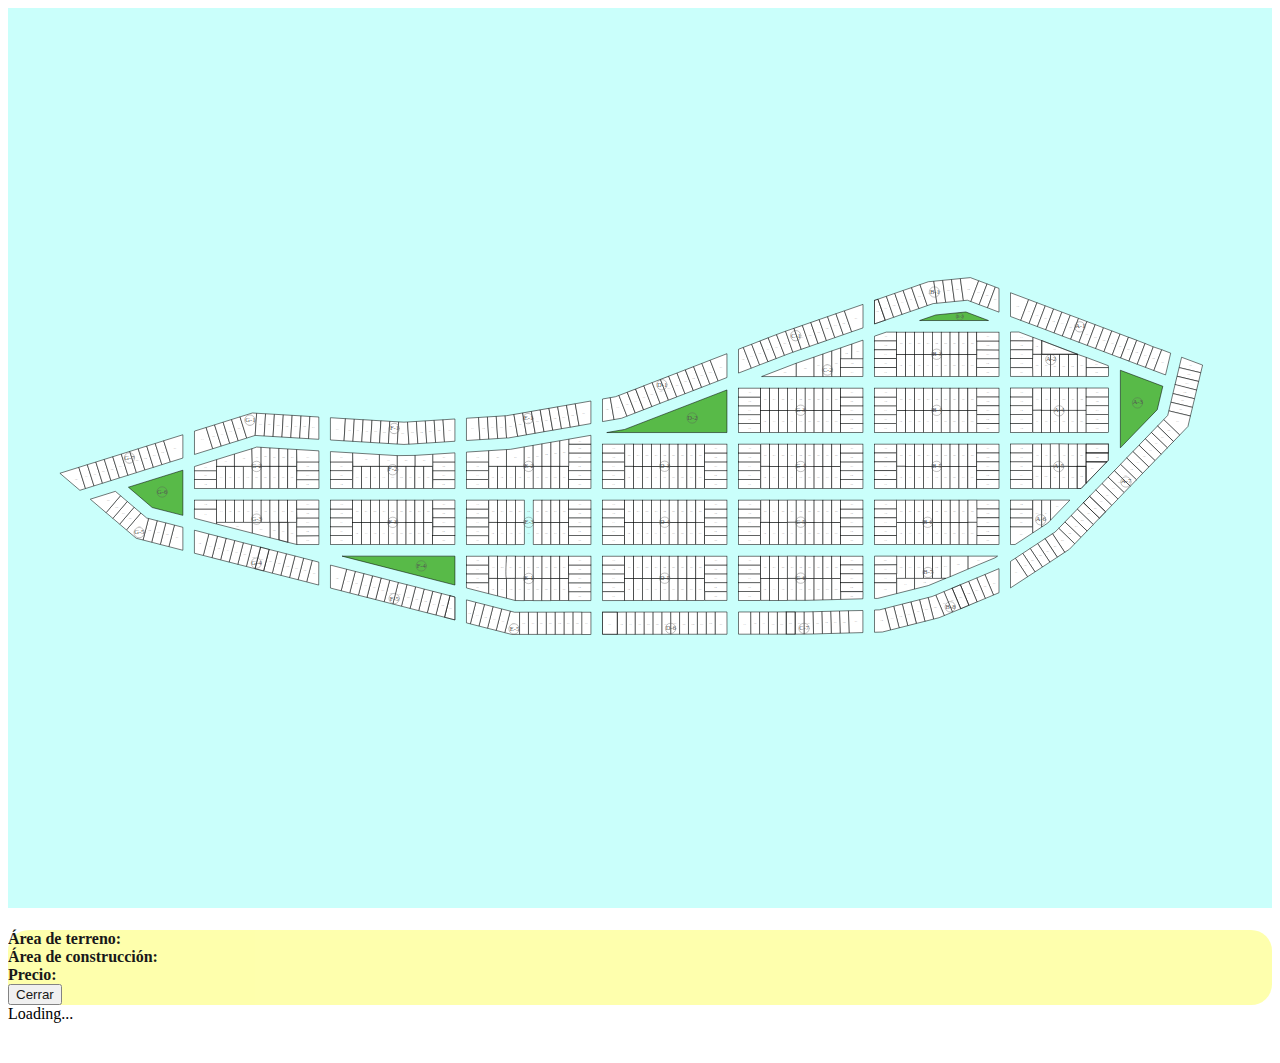
==== commit e3d667c0: "Finaliada primera demo" ====
--- a/index.html
+++ b/index.html
@@ -1,8517 +1 @@
-<!DOCTYPE html>
-<html lang="en">
-    <head>
-        <meta charset="UTF-8">
-        <meta http-equiv="X-UA-Compatible" content="IE=edge">
-        <meta name="viewport" content="width=device-width, initial-scale=1.0">
-        <title>Document</title>
-        <link rel="stylesheet" href="styles.css">
-    </head>
-    <body>
-        <div class="container">
-            <svg
-                version="1.1"
-                id="Capa_1"
-                xmlns="http://www.w3.org/2000/svg"
-                xmlns:xlink="http://www.w3.org/1999/xlink"
-                x="0px"
-                y="0px"
-                viewBox="0 0 2384 1684"
-                xml:space="preserve"
-            >
-                <style type="text/css">
-       .st0{fill:#FFFFFF;stroke:#000000;stroke-miterlimit:10;}
-       .st1{fill:#58BA48;stroke:#000000;stroke-miterlimit:10;}
-       
-           .st2{clip-path:url(#SVGID_2_);fill:none;stroke:#5A5A5A;stroke-width:0.72;stroke-linecap:round;stroke-linejoin:round;stroke-miterlimit:10;}
-       .st3{clip-path:url(#SVGID_2_);}
-       .st4{fill:#535353;}
-       .st5{font-family:'MyriadPro-Regular';}
-       .st6{font-size:10.3348px;}
-       .st7{font-size:7.1756px;}
-       .st8{font-size:9.9214px;}
-       .st9{fill:#A7A7A7;}
-       .st10{font-size:4.9607px;}
-       
-           .st11{clip-path:url(#SVGID_2_);fill:none;stroke:#000000;stroke-width:0.72;stroke-linecap:round;stroke-linejoin:round;stroke-miterlimit:10;}
-                </style>
-                <g id="secciones">
-                    <a id="G7-12-btn" xlink:title="G7-12">
-                        <polygon id="G7-12" class="st0" points="135.6,902.9 97.9,870.8 133.6,859.6 146.2,899.6 	"/>
-                    </a>
-                    <a id="G7-11-btn" xlink:title="G7-11">
-                        <polygon id="G7-11" class="st0" points="149.6,854.6 162.2,894.6 146.2,899.6 133.6,859.6 	"/>
-                    </a>
-                    <a id="G7-10-btn" xlink:title="G7-10">
-                        <polygon id="G7-10" class="st0" points="165.7,849.6 178.2,889.6 162.2,894.6 149.6,854.6 	"/>
-                    </a>
-                    <a id="G7-09-btn" xlink:title="G7-09">
-                        <polygon id="G7-09" class="st0" points="181.6,844.6 165.7,849.6 178.2,889.6 194.2,884.6 	"/>
-                    </a>
-                    <a id="G7-08-btn" xlink:title="G7-08">
-                        <polygon id="G7-08" class="st0" points="210.2,879.6 194.2,884.6 181.6,844.6 197.6,839.6 	"/>
-                    </a>
-                    <a id="G7-07-btn" xlink:title="G7-07">
-                        <polygon id="G7-07" class="st0" points="226.2,874.6 213.7,834.6 197.6,839.6 210.2,879.6 	"/>
-                    </a>
-                    <a id="G7-06-btn" xlink:title="G7-06">
-                        <polygon id="G7-06" class="st0" points="242.2,869.6 229.7,829.6 213.7,834.6 226.2,874.6 	"/>
-                    </a>
-                    <a id="G7-05-btn" xlink:title="G7-05">
-                        <polygon id="G7-05" class="st0" points="258.2,864.5 242.2,869.6 229.7,829.6 245.6,824.6 	"/>
-                    </a>
-                    <a id="G7-04-btn" xlink:title="G7-04">
-                        <polygon id="G7-04" class="st0" points="258.2,864.5 274.2,859.6 261.7,819.5 245.6,824.6 	"/>
-                    </a>
-                    <a id="G7-03-btn" xlink:title="G7-03">
-                        <polygon id="G7-03" class="st0" points="274.2,859.6 290.2,854.5 277.7,814.6 261.7,819.5 	"/>
-                    </a>
-                    <a id="G7-02-btn" xlink:title="G7-02">
-                        <polygon id="G7-02" class="st0" points="306.2,849.5 293.6,809.5 277.7,814.6 290.2,854.5 	"/>
-                    </a>
-                    <a id="G7-01-btn" xlink:title="G7-01">
-                        <polygon id="G7-01" class="st0" points="329.8,842.1 306.2,849.5 293.6,809.5 329.8,798.2 	"/>
-                    </a>
-                    <a id="G1-13-btn" xlink:title="G1-13">
-                        <polygon id="G1-13" class="st0" points="351.7,835.3 351.7,791.3 373.7,784.5 386.2,824.5 	"/>
-                    </a>
-                    <a id="G1-12-btn" xlink:title="G1-12">
-                        <polygon id="G1-12" class="st0" points="386.2,824.5 402.2,819.5 389.6,779.5 373.7,784.5 	"/>
-                    </a>
-                    <a id="G1-11-btn" xlink:title="G1-11">
-                        <polygon id="G1-11" class="st0" points="402.2,819.5 418.2,814.4 405.7,774.4 389.6,779.5 	"/>
-                    </a>
-                    <a id="G1-10-btn" xlink:title="G1-10">
-                        <polygon id="G1-10" class="st0" points="418.2,814.4 434.2,809.5 421.7,769.4 405.7,774.4 	"/>
-                    </a>
-                    <a id="G1-09-btn" xlink:title="G1-09">
-                        <polygon id="G1-09" class="st0" points="450.2,804.4 437.6,764.4 421.7,769.4 434.2,809.5 	"/>
-                    </a>
-                    <a id="G1-08-btn" xlink:title="G1-08">
-                        <polygon id="G1-08" class="st0" points="469,757.6 466.2,799.4 450.2,804.4 437.6,764.4 461,757.1 	"/>
-                    </a>
-                    <a id="G1-07-btn" xlink:title="G1-07">
-                        <polygon id="G1-07" class="st0" points="483.2,800.5 485.8,758.6 469,757.6 466.2,799.4 	"/>
-                    </a>
-                    <a id="G1-06-btn" xlink:title="G1-06">
-                        <polygon id="G1-06" class="st0" points="499.9,801.5 502.4,759.6 485.8,758.6 483.2,800.5 	"/>
-                    </a>
-                    <a id="G1-05-btn" xlink:title="G1-05">
-                        <rect
-                            id="G1-05"
-                            x="488.6"
-                            y="772.7"
-                            transform="matrix(6.006374e-02 -0.9982 0.9982 6.006374e-02 -300.6762 1242.7677)"
-                            class="st0"
-                            width="42"
-                            height="16.8"
-                        />
-                    </a>
-                    <a id="G1-04-btn" xlink:title="G1-04">
-                        <rect
-                            id="G1-04"
-                            x="505.3"
-                            y="773.7"
-                            transform="matrix(6.006084e-02 -0.9982 0.9982 6.006084e-02 -285.9585 1260.4386)"
-                            class="st0"
-                            width="42"
-                            height="16.8"
-                        />
-                    </a>
-                    <a id="G1-03-btn" xlink:title="G1-03">
-                        <rect
-                            id="G1-03"
-                            x="522.1"
-                            y="774.7"
-                            transform="matrix(6.006084e-02 -0.9982 0.9982 6.006084e-02 -271.242 1278.1072)"
-                            class="st0"
-                            width="42"
-                            height="16.8"
-                        />
-                    </a>
-                    <a id="G1-02-btn" xlink:title="G1-02">
-                        <rect
-                            id="G1-02"
-                            x="538.8"
-                            y="775.7"
-                            transform="matrix(6.006374e-02 -0.9982 0.9982 6.006374e-02 -256.527 1295.7733)"
-                            class="st0"
-                            width="42"
-                            height="16.8"
-                        />
-                    </a>
-                    <a id="G1-01-btn" xlink:title="G1-01">
-                        <polygon id="G1-01" class="st0" points="586.3,806.7 586.2,764.7 569.4,763.7 566.9,805.6 	"/>
-                    </a>
-                    <a id="F1-13-btn" xlink:title="F1-13">
-                        <polygon id="F1-13" class="st0" points="633.8,809.6 636.4,767.8 608.1,766 608.1,808 	"/>
-                    </a>
-                    <a id="F1-12-btn" xlink:title="F1-12">
-                        <rect
-                            id="F1-12"
-                            x="622.5"
-                            y="780.8"
-                            transform="matrix(6.014960e-02 -0.9982 0.9982 6.014960e-02 -182.9664 1384.0166)"
-                            class="st0"
-                            width="41.9"
-                            height="16.8"
-                        />
-                    </a>
-                    <a id="F1-11-btn" xlink:title="F1-11">
-                        <polygon id="F1-11" class="st0" points="667.3,811.6 669.8,769.8 653.1,768.8 650.6,810.6 	"/>
-                    </a>
-                    <a id="F1-10-btn" xlink:title="F1-10">
-                        <rect
-                            id="F1-10"
-                            x="656"
-                            y="782.8"
-                            transform="matrix(6.157485e-02 -0.9981 0.9981 6.157485e-02 -154.4608 1418.1368)"
-                            class="st0"
-                            width="41.9"
-                            height="16.8"
-                        />
-                    </a>
-                    <a id="F1-09-btn" xlink:title="F1-09">
-                        <rect
-                            id="F1-09"
-                            x="672.7"
-                            y="783.8"
-                            transform="matrix(6.157485e-02 -0.9981 0.9981 6.157485e-02 -139.7696 1435.8022)"
-                            class="st0"
-                            width="41.9"
-                            height="16.8"
-                        />
-                    </a>
-                    <a id="F1-08-btn" xlink:title="F1-08">
-                        <rect
-                            id="F1-08"
-                            x="689.5"
-                            y="784.9"
-                            transform="matrix(6.157485e-02 -0.9981 0.9981 6.157485e-02 -125.0784 1453.4677)"
-                            class="st0"
-                            width="41.9"
-                            height="16.8"
-                        />
-                    </a>
-                    <a id="F1-07-btn" xlink:title="F1-07">
-                        <rect
-                            id="F1-07"
-                            x="706.2"
-                            y="785.9"
-                            transform="matrix(6.157485e-02 -0.9981 0.9981 6.157485e-02 -110.3873 1471.1331)"
-                            class="st0"
-                            width="41.9"
-                            height="16.8"
-                        />
-                    </a>
-                    <a id="F1-06-btn" xlink:title="F1-06">
-                        <polygon id="F1-06" class="st0" points="756.2,815.9 753.6,774.1 746.8,774.4 736.8,773.9 734.2,815.7 746.8,816.4 	"/>
-                    </a>
-                    <a id="F1-05-btn" xlink:title="F1-05">
-                        <polygon id="F1-05" class="st0" points="773,814.9 770.3,773 753.6,774.1 756.2,815.9 	"/>
-                    </a>
-                    <a id="F1-04-btn" xlink:title="F1-04">
-                        <polygon id="F1-04" class="st0" points="789.7,813.8 787.1,772 770.3,773 773,814.9 	"/>
-                    </a>
-                    <a id="F1-03-btn" xlink:title="F1-03">
-                        <polygon id="F1-03" class="st0" points="806.5,812.8 803.8,770.9 787.1,772 789.7,813.8 	"/>
-                    </a>
-                    <a id="F1-02-btn" xlink:title="F1-02">
-                        <polygon id="F1-02" class="st0" points="823.2,811.7 820.5,769.9 803.8,770.9 806.5,812.8 	"/>
-                    </a>
-                    <a id="F1-01-btn" xlink:title="F1-01">
-                        <polygon id="F1-01" class="st0" points="842.9,810.4 842.9,768.4 820.5,769.9 823.2,811.7 	"/>
-                    </a>
-                    <a id="E1-13-btn" xlink:title="E1-13">
-                        <polygon id="E1-13_1_" class="st0" points="890.1,807.4 887.5,765.6 864.7,767 864.7,809 	"/>
-                    </a>
-                    <a id="E1-12-btn" xlink:title="E1-12">
-                        <polygon id="E1-12_1_" class="st0" points="906.8,806.4 904.2,764.5 887.5,765.6 890.1,807.4 	"/>
-                    </a>
-                    <a id="E1-11-btn" xlink:title="E1-11">
-                        <polygon id="E1-11_1_" class="st0" points="923.6,805.3 920.9,763.5 904.2,764.5 906.8,806.4 	"/>
-                    </a>
-                    <a id="E1-10-btn" xlink:title="E1-10">
-                        <polygon id="E1-10_1_" class="st0" points="940.3,804.2 937.7,762.4 920.9,763.5 923.6,805.3 	"/>
-                    </a>
-                    <a id="E1-09-btn" xlink:title="E1-09">
-                        <polygon id="E1-09_1_" class="st0" points="961.4,801.1 954.2,759.8 940.6,762.2 937.7,762.4 940.3,804.2 943.8,804.2 	"/>
-                    </a>
-                    <a id="E1-08-btn" xlink:title="E1-08">
-                        <rect
-                            id="E1-08_1_"
-                            x="957.7"
-                            y="758.1"
-                            transform="matrix(0.9851 -0.1719 0.1719 0.9851 -119.5625 177.7197)"
-                            class="st0"
-                            width="16.7"
-                            height="41.9"
-                        />
-                    </a>
-                    <a id="E1-07-btn" xlink:title="E1-07">
-                        <rect
-                            id="E1-07_1_"
-                            x="974.2"
-                            y="755.2"
-                            transform="matrix(0.9851 -0.1719 0.1719 0.9851 -118.8215 180.5139)"
-                            class="st0"
-                            width="16.7"
-                            height="41.9"
-                        />
-                    </a>
-                    <a id="E1-06-btn" xlink:title="E1-06">
-                        <rect
-                            id="E1-06_1_"
-                            x="990.7"
-                            y="752.3"
-                            transform="matrix(0.9851 -0.1718 0.1718 0.9851 -118.0084 183.1775)"
-                            class="st0"
-                            width="16.8"
-                            height="41.9"
-                        />
-                    </a>
-                    <a id="E1-05-btn" xlink:title="E1-05">
-                        <rect
-                            id="E1-05_1_"
-                            x="1007.3"
-                            y="749.4"
-                            transform="matrix(0.9851 -0.1718 0.1718 0.9851 -117.2677 185.975)"
-                            class="st0"
-                            width="16.7"
-                            height="41.9"
-                        />
-                    </a>
-                    <a id="E1-04-btn" xlink:title="E1-04">
-                        <rect
-                            id="E1-04_1_"
-                            x="1023.8"
-                            y="746.6"
-                            transform="matrix(0.9851 -0.1718 0.1718 0.9851 -116.5274 188.7673)"
-                            class="st0"
-                            width="16.7"
-                            height="41.9"
-                        />
-                    </a>
-                    <a id="E1-03-btn" xlink:title="E1-03">
-                        <polygon id="E1-03_1_" class="st0" points="1060.6,783.9 1053.4,742.6 1036.8,745.4 1044,786.7 	"/>
-                    </a>
-                    <a id="E1-02-btn" xlink:title="E1-02">
-                        <rect
-                            id="E1-02_1_"
-                            x="1056.8"
-                            y="740.8"
-                            transform="matrix(0.9852 -0.1716 0.1716 0.9852 -114.91 194.069)"
-                            class="st0"
-                            width="16.7"
-                            height="42"
-                        />
-                    </a>
-                    <a id="E1-01-btn" xlink:title="E1-01">
-                        <polygon id="E1-01_1_" class="st0" points="1099.4,777.1 1099.4,734.5 1069.9,739.7 1077.1,781 	"/>
-                    </a>
-                    <a id="D1-14-btn" xlink:title="D1-14">
-                        <polygon id="D1-14" class="st0" points="1121.3,773.3 1121.3,730.7 1135.9,728.2 1143.1,769.5 	"/>
-                    </a>
-                    <a id="D1-13-btn" xlink:title="D1-13">
-                        <polygon id="D1-13" class="st0" points="1167.4,763.1 1157.2,767 1143.1,769.5 1135.9,728.2 1145.9,726.4 1152.3,724 	"/>
-                    </a>
-                    <a id="D1-12-btn" xlink:title="D1-12">
-                        <polygon id="D1-12" class="st0" points="1183,757.1 1167.4,763.1 1152.3,724 1167.9,718 	"/>
-                    </a>
-                    <a id="D1-11-btn" xlink:title="D1-11">
-                        <rect
-                            id="D1-11"
-                            x="1174.9"
-                            y="713.5"
-                            transform="matrix(0.9328 -0.3605 0.3605 0.9328 -185.2175 475.9848)"
-                            class="st0"
-                            width="16.8"
-                            height="41.9"
-                        />
-                    </a>
-                    <a id="D1-10-btn" xlink:title="D1-10">
-                        <rect
-                            id="D1-10"
-                            x="1190.6"
-                            y="707.5"
-                            transform="matrix(0.9328 -0.3605 0.3605 0.9328 -181.9797 481.2229)"
-                            class="st0"
-                            width="16.8"
-                            height="41.9"
-                        />
-                    </a>
-                    <a id="D1-09-btn" xlink:title="D1-09">
-                        <polygon id="D1-09" class="st0" points="1229.9,738.9 1214.9,699.8 1199.2,705.8 1214.3,745 	"/>
-                    </a>
-                    <a id="D1-08-btn" xlink:title="D1-08">
-                        <polygon id="D1-08" class="st0" points="1245.6,732.9 1230.5,693.8 1214.9,699.8 1229.9,738.9 	"/>
-                    </a>
-                    <a id="D1-07-btn" xlink:title="D1-07">
-                        <rect
-                            id="D1-07"
-                            x="1237.5"
-                            y="689.3"
-                            transform="matrix(0.9328 -0.3605 0.3605 0.9328 -172.2925 496.9228)"
-                            class="st0"
-                            width="16.8"
-                            height="41.9"
-                        />
-                    </a>
-                    <a id="D1-06-btn" xlink:title="D1-06">
-                        <polygon id="D1-06" class="st0" points="1276.9,720.8 1261.8,681.7 1246.1,687.7 1261.3,726.8 	"/>
-                    </a>
-                    <a id="D1-05-btn" xlink:title="D1-05">
-                        <polygon id="D1-05" class="st0" points="1292.5,714.8 1277.4,675.7 1261.8,681.7 1276.9,720.8 	"/>
-                    </a>
-                    <a id="D1-04-btn" xlink:title="D1-04">
-                        <rect
-                            id="D1-04"
-                            x="1284.4"
-                            y="671.2"
-                            transform="matrix(0.9328 -0.3605 0.3605 0.9328 -162.6044 512.6164)"
-                            class="st0"
-                            width="16.8"
-                            height="41.9"
-                        />
-                    </a>
-                    <a id="D1-03-btn" xlink:title="D1-03">
-                        <polygon id="D1-03" class="st0" points="1323.8,702.7 1308.7,663.6 1293.1,669.6 1308.2,708.7 	"/>
-                    </a>
-                    <a id="D1-02-btn" xlink:title="D1-02">
-                        <polygon id="D1-02" class="st0" points="1339.4,696.7 1324.3,657.5 1308.7,663.6 1323.8,702.7 	"/>
-                    </a>
-                    <a id="D1-01-btn" xlink:title="D1-01">
-                        <polygon id="D1-01" class="st0" points="1356,690.2 1356,645.3 1324.3,657.5 1339.4,696.7 	"/>
-                    </a>
-                    <a id="C1-14-btn" xlink:title="C1-14">
-                        <polygon id="C1-14" class="st0" points="1377.8,681.8 1377.8,636.9 1386.9,633.4 1402,672.5 	"/>
-                    </a>
-                    <a id="C1-13-btn" xlink:title="C1-13">
-                        <polygon id="C1-13" class="st0" points="1417.6,666.4 1402.6,627.4 1386.9,633.4 1402,672.5 	"/>
-                    </a>
-                    <a id="C1-12-btn" xlink:title="C1-12">
-                        <polygon id="C1-12" class="st0" points="1433.3,660.4 1418.2,621.3 1402.6,627.4 1417.6,666.4 	"/>
-                    </a>
-                    <a id="C1-11-btn" xlink:title="C1-11">
-                        <rect
-                            id="C1-11"
-                            x="1425.2"
-                            y="616.8"
-                            transform="matrix(0.9328 -0.3605 0.3605 0.9328 -133.5415 559.7067)"
-                            class="st0"
-                            width="16.8"
-                            height="41.9"
-                        />
-                    </a>
-                    <a id="C1-10-btn" xlink:title="C1-10">
-                        <polygon id="C1-10" class="st0" points="1464.5,648.3 1449.5,609.2 1433.8,615.2 1448.9,654.4 	"/>
-                    </a>
-                    <a id="C1-09-btn" xlink:title="C1-09">
-                        <polygon id="C1-09" class="st0" points="1480.3,642.5 1466.6,602.8 1449.5,609.2 1464.5,648.3 	"/>
-                    </a>
-                    <a id="C1-08-btn" xlink:title="C1-08">
-                        <polygon id="C1-08" class="st0" points="1496.1,637 1482.4,597.4 1466.6,602.8 1480.3,642.5 	"/>
-                    </a>
-                    <a id="C1-07-btn" xlink:title="C1-07">
-                        <rect
-                            id="C1-07"
-                            x="1488.8"
-                            y="593.5"
-                            transform="matrix(0.9452 -0.3265 0.3265 0.9452 -118.5599 522.5391)"
-                            class="st0"
-                            width="16.8"
-                            height="41.9"
-                        />
-                    </a>
-                    <a id="C1-06-btn" xlink:title="C1-06">
-                        <polygon id="C1-06" class="st0" points="1527.8,626 1514.1,586.4 1498.3,591.9 1511.9,631.5 	"/>
-                    </a>
-                    <a id="C1-05-btn" xlink:title="C1-05">
-                        <rect
-                            id="C1-05"
-                            x="1520.5"
-                            y="582.5"
-                            transform="matrix(0.9452 -0.3265 0.3265 0.9452 -113.2384 532.2814)"
-                            class="st0"
-                            width="16.8"
-                            height="41.9"
-                        />
-                    </a>
-                    <a id="C1-04-btn" xlink:title="C1-04">
-                        <polygon id="C1-04" class="st0" points="1559.5,615 1545.8,575.4 1529.9,580.9 1543.6,620.5 	"/>
-                    </a>
-                    <a id="C1-03-btn" xlink:title="C1-03">
-                        <polygon id="C1-03" class="st0" points="1575.4,609.5 1561.6,569.9 1545.8,575.4 1559.5,615 	"/>
-                    </a>
-                    <a id="C1-02-btn" xlink:title="C1-02">
-                        <polygon id="C1-02" class="st0" points="1591.2,604 1577.5,564.4 1561.6,569.9 1575.4,609.5 	"/>
-                    </a>
-                    <a id="C1-01-btn" xlink:title="C1-01">
-                        <polygon id="C1-01" class="st0" points="1612.6,596.6 1612.6,552.3 1577.5,564.4 1591.2,604 	"/>
-                    </a>
-                    <a id="B1-14-btn" xlink:title="B1-14">
-                        <polygon id="B1-14" class="st0" points="1634.3,589.1 1634.3,544.7 1640.8,542.5 1654.6,582.1 	"/>
-                    </a>
-                    <a id="B1-13-btn" xlink:title="B1-13">
-                        <polygon id="B1-13" class="st0" points="1670.4,576.6 1656.7,537 1640.8,542.5 1654.6,582.1 	"/>
-                    </a>
-                    <a id="B1-12-btn" xlink:title="B1-12">
-                        <polygon id="B1-12" class="st0" points="1686.2,571.1 1672.5,531.5 1656.7,537 1670.4,576.6 	"/>
-                    </a>
-                    <a id="B1-11-btn" xlink:title="B1-11">
-                        <polygon id="B1-11" class="st0" points="1702.1,565.6 1688.3,526 1672.5,531.5 1686.2,571.1 	"/>
-                    </a>
-                    <a id="B1-10-btn" xlink:title="B1-10">
-                        <polygon id="B1-10" class="st0" points="1717.9,560.2 1704.2,520.6 1688.3,526 1702.1,565.6 	"/>
-                    </a>
-                    <a id="B1-09-btn" xlink:title="B1-09">
-                        <polygon id="B1-09" class="st0" points="1733.8,554.6 1720.1,515 1704.2,520.6 1717.9,560.2 	"/>
-                    </a>
-                    <a id="B1-08-btn" xlink:title="B1-08">
-                        <polygon id="B1-08" class="st0" points="1751.9,550.1 1746.2,508.6 1735.9,509.6 1720.1,515 1733.8,554.6 1744.9,550.8 	"/>
-                    </a>
-                    <a id="B1-07-btn" xlink:title="B1-07">
-                        <polygon id="B1-07" class="st0" points="1768.6,548.5 1762.9,506.9 1746.2,508.6 1751.9,550.1 	"/>
-                    </a>
-                    <a id="B1-06-btn" xlink:title="B1-06">
-                        <polygon id="B1-06" class="st0" points="1785.2,546.8 1779.5,505.3 1762.9,506.9 1768.6,548.5 	"/>
-                    </a>
-                    <a id="B1-05-btn" xlink:title="B1-05">
-                        <polygon id="B1-05" class="st0" points="1802,545.2 1796.2,503.6 1779.5,505.3 1785.2,546.8 	"/>
-                    </a>
-                    <a id="B1-04-btn" xlink:title="B1-04">
-                        <polygon id="B1-04" class="st0" points="1816.1,546.9 1809.5,544.4 1802,545.2 1796.2,503.6 1815.2,501.8 1830.8,507.7 	"/>
-                    </a>
-                    <a id="B1-03-btn" xlink:title="B1-03">
-                        <polygon id="B1-03" class="st0" points="1831.7,552.8 1846.6,513.6 1830.8,507.7 1816.1,546.9 	"/>
-                    </a>
-                    <a id="B1-02-btn" xlink:title="B1-02">
-                        <polygon id="B1-02" class="st0" points="1847.5,558.7 1862.2,519.5 1846.6,513.6 1831.7,552.8 	"/>
-                    </a>
-                    <a id="B1-01-btn" xlink:title="B1-01">
-                        <polygon id="B1-01" class="st0" points="1869.1,566.9 1869.1,522.1 1862.2,519.5 1847.5,558.7 	"/>
-                    </a>
-                    <a id="A1-18-btn" xlink:title="A1-18">
-                        <polygon id="A1-18" class="st0" points="1890.8,575.1 1890.8,530.3 1925,543.2 1910.2,582.4 	"/>
-                    </a>
-                    <a id="A1-17-btn" xlink:title="A1-17">
-                        <polygon id="A1-17" class="st0" points="1925.9,588.3 1940.7,549.1 1925,543.2 1910.2,582.4 	"/>
-                    </a>
-                    <a id="A1-16-btn" xlink:title="A1-16">
-                        <polygon id="A1-16" class="st0" points="1941.6,594.2 1956.4,555 1940.7,549.1 1925.9,588.3 	"/>
-                    </a>
-                    <a id="A1-15-btn" xlink:title="A1-15">
-                        <polygon id="A1-15" class="st0" points="1957.3,600.1 1972.1,560.9 1956.4,555 1941.6,594.2 	"/>
-                    </a>
-                    <a id="A1-14-btn" xlink:title="A1-14">
-                        <polygon id="A1-14" class="st0" points="1973,606.1 1987.7,566.8 1972.1,560.9 1957.3,600.1 	"/>
-                    </a>
-                    <a id="A1-13-btn" xlink:title="A1-13">
-                        <polygon id="A1-13" class="st0" points="1988.6,612 2003.5,572.8 1987.7,566.8 1973,606.1 	"/>
-                    </a>
-                    <a id="A1-12-btn" xlink:title="A1-12">
-                        <polygon id="A1-12" class="st0" points="2004.4,617.9 2019.1,578.6 2003.5,572.8 1988.6,612 	"/>
-                    </a>
-                    <a id="A1-11-btn" xlink:title="A1-11">
-                        <polygon id="A1-11" class="st0" points="2020,623.8 2034.8,584.6 2019.1,578.6 2004.4,617.9 	"/>
-                    </a>
-                    <a id="A1-10-btn" xlink:title="A1-10">
-                        <polygon id="A1-10" class="st0" points="2035.7,629.7 2050.5,590.5 2034.8,584.6 2020,623.8 	"/>
-                    </a>
-                    <a id="A1-09-btn" xlink:title="A1-09">
-                        <polygon id="A1-09" class="st0" points="2051.4,635.6 2066.2,596.4 2050.5,590.5 2035.7,629.7 	"/>
-                    </a>
-                    <a id="A1-08-btn" xlink:title="A1-08">
-                        <polygon id="A1-08" class="st0" points="2067.1,641.5 2081.9,602.3 2066.2,596.4 2051.4,635.6 	"/>
-                    </a>
-                    <a id="A1-07-btn" xlink:title="A1-07">
-                        <polygon id="A1-07" class="st0" points="2082.8,647.5 2097.5,608.2 2081.9,602.3 2067.1,641.5 	"/>
-                    </a>
-                    <a id="A1-06-btn" xlink:title="A1-06">
-                        <polygon id="A1-06" class="st0" points="2098.5,653.4 2113.3,614.2 2097.5,608.2 2082.8,647.5 	"/>
-                    </a>
-                    <a id="A1-05-btn" xlink:title="A1-05">
-                        <rect
-                            id="A1-05"
-                            x="2092.8"
-                            y="628.3"
-                            transform="matrix(0.3521 -0.936 0.936 0.3521 773.6063 2390.9355)"
-                            class="st0"
-                            width="41.9"
-                            height="16.7"
-                        />
-                    </a>
-                    <a id="A1-04-btn" xlink:title="A1-04">
-                        <polygon id="A1-04" class="st0" points="2129.8,665.2 2144.6,626 2128.9,620 2114.2,659.3 	"/>
-                    </a>
-                    <a id="A1-03-btn" xlink:title="A1-03">
-                        <polygon id="A1-03" class="st0" points="2145.5,671.1 2160.1,632.4 2144.6,626 2129.8,665.2 	"/>
-                    </a>
-                    <a id="A1-02-btn" xlink:title="A1-02">
-                        <polygon id="A1-02" class="st0" points="2161.2,677 2176,637.8 2160.1,632.4 2145.5,671.1 	"/>
-                    </a>
-                    <a id="A1-01-btn" xlink:title="A1-01">
-                        <polygon id="A1-01" class="st0" points="2183.2,685.3 2192.9,644.2 2176,637.8 2161.2,677 	"/>
-                    </a>
-                    <a id="A7-01-btn" xlink:title="A7-01">
-                        <polygon id="A7-01" class="st0" points="2213.5,652 2253.1,666.8 2249.6,681.2 2208.8,671.5 	"/>
-                    </a>
-                    <a id="A7-02-btn" xlink:title="A7-02">
-                        <polygon id="A7-02" class="st0" points="2204.9,687.8 2208.8,671.5 2249.6,681.2 2245.7,697.6 	"/>
-                    </a>
-                    <a id="A7-03-btn" xlink:title="A7-03">
-                        <rect
-                            id="A7-03"
-                            x="2215"
-                            y="679.9"
-                            transform="matrix(0.2324 -0.9726 0.9726 0.2324 1024.9678 2700.4646)"
-                            class="st0"
-                            width="16.8"
-                            height="41.9"
-                        />
-                    </a>
-                    <a id="A7-04-btn" xlink:title="A7-04">
-                        <polygon id="A7-04" class="st0" points="2237.9,730.2 2197.1,720.5 2201.2,703.3 2241.8,713.9 	"/>
-                    </a>
-                    <a id="A7-05-btn" xlink:title="A7-05">
-                        <polygon id="A7-05" class="st0" points="2193.3,736.8 2197.1,720.5 2237.9,730.2 2234,746.5 	"/>
-                    </a>
-                    <a id="A7-06-btn" xlink:title="A7-06">
-                        <polygon id="A7-06" class="st0" points="2189.4,753.1 2193.3,736.8 2234,746.5 2230.1,762.8 	"/>
-                    </a>
-                    <a id="A7-07-btn" xlink:title="A7-07">
-                        <polygon id="A7-07" class="st0" points="2179.7,769.6 2187.4,761.6 2189.4,753.1 2230.1,762.8 2225.5,782.5 2209.9,798.7 	"/>
-                    </a>
-                    <a id="A7-08-btn" xlink:title="A7-08">
-                        <rect
-                            id="A7-08"
-                            x="2180.6"
-                            y="769.2"
-                            transform="matrix(0.6945 -0.7195 0.7195 0.6945 100.2818 1816.4218)"
-                            class="st0"
-                            width="16.8"
-                            height="41.9"
-                        />
-                    </a>
-                    <a id="A7-09-btn" xlink:title="A7-09">
-                        <rect
-                            id="A7-09"
-                            x="2168.9"
-                            y="781.2"
-                            transform="matrix(0.6945 -0.7195 0.7195 0.6945 88.0479 1811.7312)"
-                            class="st0"
-                            width="16.8"
-                            height="41.9"
-                        />
-                    </a>
-                    <a id="A7-10-btn" xlink:title="A7-10">
-                        <rect
-                            id="A7-10"
-                            x="2157.3"
-                            y="793.3"
-                            transform="matrix(0.6945 -0.7195 0.7195 0.6945 75.814 1807.0406)"
-                            class="st0"
-                            width="16.8"
-                            height="41.9"
-                        />
-                    </a>
-                    <a id="A7-11-btn" xlink:title="A7-11">
-                        <rect
-                            id="A7-11"
-                            x="2145.7"
-                            y="805.3"
-                            transform="matrix(0.6945 -0.7195 0.7195 0.6945 63.5826 1802.3555)"
-                            class="st0"
-                            width="16.8"
-                            height="41.9"
-                        />
-                    </a>
-                    <a id="A7-12-btn" xlink:title="A7-12">
-                        <rect
-                            id="A7-12"
-                            x="2134"
-                            y="817.4"
-                            transform="matrix(0.6945 -0.7195 0.7195 0.6945 51.3462 1797.6597)"
-                            class="st0"
-                            width="16.8"
-                            height="41.9"
-                        />
-                    </a>
-                    <a id="A7-13-btn" xlink:title="A7-13">
-                        <rect
-                            id="A7-13"
-                            x="2122.4"
-                            y="829.5"
-                            transform="matrix(0.6941 -0.7199 0.7199 0.6941 39.5804 1794.007)"
-                            class="st0"
-                            width="16.8"
-                            height="41.9"
-                        />
-                    </a>
-                    <a id="A7-14-btn" xlink:title="A7-14">
-                        <polygon id="A7-14" class="st0" points="2128.3,883.1 2140,871 2109.8,841.9 2098.2,854 	"/>
-                    </a>
-                    <a id="A7-15-btn" xlink:title="A7-15">
-                        <rect
-                            id="A7-15"
-                            x="2099.1"
-                            y="853.6"
-                            transform="matrix(0.6945 -0.7195 0.7195 0.6945 14.636 1783.5677)"
-                            class="st0"
-                            width="16.8"
-                            height="41.9"
-                        />
-                    </a>
-                    <a id="A7-16-btn" xlink:title="A7-16">
-                        <rect
-                            id="A7-16"
-                            x="2087.4"
-                            y="865.7"
-                            transform="matrix(0.6948 -0.7192 0.7192 0.6948 1.9574 1777.8331)"
-                            class="st0"
-                            width="16.8"
-                            height="41.9"
-                        />
-                    </a>
-                    <a id="A7-17-btn" xlink:title="A7-17">
-                        <polygon id="A7-17" class="st0" points="2063.3,890.2 2093.4,919.3 2105,907.2 2074.9,878.1 	"/>
-                    </a>
-                    <a id="A7-18-btn" xlink:title="A7-18">
-                        <polygon id="A7-18" class="st0" points="2051.6,902.2 2063.3,890.2 2093.4,919.3 2081.8,931.4 	"/>
-                    </a>
-                    <a id="A7-19-btn" xlink:title="A7-19">
-                        <polygon id="A7-19" class="st0" points="2039.9,914.3 2051.6,902.2 2081.8,931.4 2070.1,943.4 	"/>
-                    </a>
-                    <a id="A7-20-btn" xlink:title="A7-20">
-                        <rect
-                            id="A7-20"
-                            x="2040.8"
-                            y="913.9"
-                            transform="matrix(0.6945 -0.7195 0.7195 0.6945 -46.5868 1760.1091)"
-                            class="st0"
-                            width="16.8"
-                            height="41.9"
-                        />
-                    </a>
-                    <a id="A7-21-btn" xlink:title="A7-21">
-                        <rect
-                            id="A7-21"
-                            x="2029.2"
-                            y="926"
-                            transform="matrix(0.6941 -0.7199 0.7199 0.6941 -58.4178 1756.4624)"
-                            class="st0"
-                            width="16.8"
-                            height="41.9"
-                        />
-                    </a>
-                    <a id="A7-22-btn" xlink:title="A7-22">
-                        <rect
-                            id="A7-22"
-                            x="2017.6"
-                            y="938.1"
-                            transform="matrix(0.6945 -0.7195 0.7195 0.6945 -71.0545 1750.728)"
-                            class="st0"
-                            width="16.8"
-                            height="41.9"
-                        />
-                    </a>
-                    <a id="A7-23-btn" xlink:title="A7-23">
-                        <rect
-                            id="A7-23"
-                            x="2005.9"
-                            y="950.1"
-                            transform="matrix(0.6945 -0.7195 0.7195 0.6945 -83.2874 1746.0403)"
-                            class="st0"
-                            width="16.8"
-                            height="41.9"
-                        />
-                    </a>
-                    <a id="A7-24-btn" xlink:title="A7-24">
-                        <rect
-                            id="A7-24"
-                            x="1994.3"
-                            y="962.2"
-                            transform="matrix(0.6945 -0.7195 0.7195 0.6945 -95.5223 1741.3469)"
-                            class="st0"
-                            width="16.8"
-                            height="41.9"
-                        />
-                    </a>
-                    <a id="A7-25-btn" xlink:title="A7-25">
-                        <polygon id="A7-25" class="st0" points="1969.9,984.9 1975.1,981.5 1981.7,974.6 2011.9,1003.7 2002.1,1013.9 1993,1019.9 	"/>
-                    </a>
-                    <a id="A7-26-btn" xlink:title="A7-26">
-                        <rect
-                            id="A7-26"
-                            x="1966.1"
-                            y="986"
-                            transform="matrix(0.8345 -0.5511 0.5511 0.8345 -228.071 1254.7604)"
-                            class="st0"
-                            width="16.8"
-                            height="41.9"
-                        />
-                    </a>
-                    <a id="A7-27-btn" xlink:title="A7-27">
-                        <polygon id="A7-27" class="st0" points="1942,1003.4 1955.9,994.1 1979,1029.1 1965,1038.4 	"/>
-                    </a>
-                    <a id="A7-28-btn" xlink:title="A7-28">
-                        <polygon id="A7-28" class="st0" points="1927.9,1012.6 1942,1003.4 1965,1038.4 1951,1047.6 	"/>
-                    </a>
-                    <a id="A7-29-btn" xlink:title="A7-29">
-                        <polygon id="A7-29" class="st0" points="1913.9,1021.8 1927.9,1012.6 1951,1047.6 1937,1056.8 	"/>
-                    </a>
-                    <a id="A7-30-btn" xlink:title="A7-30">
-                        <polygon id="A7-30" class="st0" points="1900,1031 1913.9,1021.8 1937,1056.8 1923,1066 	"/>
-                    </a>
-                    <a id="A7-31-btn" xlink:title="A7-31">
-                        <polygon id="A7-31" class="st0" points="1890.8,1087 1890.8,1037 1900,1031 1923,1066 	"/>
-                    </a>
-                    <a id="B8-01-btn" xlink:title="B8-01">
-                        <polygon id="B8-01" class="st0" points="1869.1,1096.1 1869.1,1050.7 1842.6,1061.8 1858.7,1100.5 	"/>
-                    </a>
-                    <a id="B8-02-btn" xlink:title="B8-02">
-                        <polygon id="B8-02" class="st0" points="1827.1,1068.2 1842.6,1061.8 1858.7,1100.5 1843.3,1106.9 	"/>
-                    </a>
-                    <a id="B8-03-btn" xlink:title="B8-03">
-                        <polygon id="B8-03" class="st0" points="1811.7,1074.7 1827.1,1068.2 1843.3,1106.9 1827.8,1113.4 	"/>
-                    </a>
-                    <a id="B8-04-btn" xlink:title="B8-04">
-                        <rect
-                            id="B8-04"
-                            x="1803.6"
-                            y="1076.3"
-                            transform="matrix(0.9237 -0.3831 0.3831 0.9237 -282.0941 777.8699)"
-                            class="st0"
-                            width="16.8"
-                            height="41.9"
-                        />
-                    </a>
-                    <a id="B8-05-btn" xlink:title="B8-05">
-                        <polygon id="B8-05" class="st0" points="1780.7,1087.6 1796.2,1081.1 1812.3,1119.8 1796.9,1126.3 	"/>
-                    </a>
-                    <a id="B8-06-btn" xlink:title="B8-06">
-                        <polygon id="B8-06" class="st0" points="1765.3,1094 1780.7,1087.6 1796.9,1126.3 1781.4,1132.7 	"/>
-                    </a>
-                    <a id="B8-07-btn" xlink:title="B8-07">
-                        <polygon id="B8-07" class="st0" points="1749.8,1100.5 1765.3,1094 1781.4,1132.7 1765.9,1139.2 	"/>
-                    </a>
-                    <a id="B8-08-btn" xlink:title="B8-08">
-                        <polygon id="B8-08" class="st0" points="1735.5,1105.2 1742.8,1103.3 1749.8,1100.5 1765.9,1139.2 1756.1,1143.2 1745.8,1145.8 	
-           "/>
-                    </a>
-                    <a id="B8-09-btn" xlink:title="B8-09">
-                        <polygon id="B8-09" class="st0" points="1719.2,1109.3 1735.5,1105.2 1745.8,1145.8 1729.5,1150 	"/>
-                    </a>
-                    <a id="B8-10-btn" xlink:title="B8-10">
-                        <polygon id="B8-10" class="st0" points="1703,1113.4 1719.2,1109.3 1729.5,1150 1713.3,1154 	"/>
-                    </a>
-                    <a id="B8-11-btn" xlink:title="B8-11">
-                        <rect
-                            id="B8-11"
-                            x="1691.6"
-                            y="1114.8"
-                            transform="matrix(0.9692 -0.2462 0.2462 0.9692 -227.3301 453.5813)"
-                            class="st0"
-                            width="16.8"
-                            height="41.9"
-                        />
-                    </a>
-                    <a id="B8-12-btn" xlink:title="B8-12">
-                        <polygon id="B8-12" class="st0" points="1680.8,1162.3 1670.5,1121.6 1686.7,1117.6 1697,1158.2 	"/>
-                    </a>
-                    <a id="B8-13-btn" xlink:title="B8-13">
-                        <polygon id="B8-13" class="st0" points="1664.5,1166.4 1654.2,1125.8 1670.5,1121.6 1680.8,1162.3 	"/>
-                    </a>
-                    <a id="B8-14-btn" xlink:title="B8-14">
-                        <polygon id="B8-14" class="st0" points="1634.3,1128.7 1643.5,1128.5 1654.2,1125.8 1664.5,1166.4 1649.2,1170.2 1634.3,1170.7 	
-           "/>
-                    </a>
-                    <a id="C7-01-btn" xlink:title="C7-01">
-                        <polygon id="C7-01" class="st0" points="1612.4,1171.3 1612.4,1129.6 1585.1,1130.1 1586.3,1172 	"/>
-                    </a>
-                    <a id="C7-02-btn" xlink:title="C7-02">
-                        <polygon id="C7-02" class="st0" points="1569.5,1172.5 1568.3,1130.6 1585.1,1130.1 1586.3,1172 	"/>
-                    </a>
-                    <a id="C7-03-btn" xlink:title="C7-03">
-                        <rect
-                            id="C7-03"
-                            x="1552.2"
-                            y="1130.8"
-                            transform="matrix(0.9996 -2.864185e-02 2.864185e-02 0.9996 -32.348 45.1704)"
-                            class="st0"
-                            width="16.7"
-                            height="41.9"
-                        />
-                    </a>
-                    <a id="C7-04-btn" xlink:title="C7-04">
-                        <polygon id="C7-04" class="st0" points="1536,1173.4 1534.9,1131.5 1551.6,1131.1 1552.8,1172.9 	"/>
-                    </a>
-                    <a id="C7-05-btn" xlink:title="C7-05">
-                        <polygon id="C7-05_1_" class="st0" points="1519.3,1173.9 1518.1,1132 1534.9,1131.5 1536,1173.4 	"/>
-                    </a>
-                    <a id="C7-06-btn" xlink:title="C7-06">
-                        <polygon id="C7-06" class="st0" points="1501.3,1132.3 1518.1,1132 1519.3,1173.9 1501.4,1174.2 	"/>
-                    </a>
-                    <a id="C7-07-btn" xlink:title="C7-07">
-                        <polygon id="C7-07" class="st0" points="1484.6,1132.3 1501.3,1132.3 1501.4,1174.2 1484.6,1174.3 	"/>
-                    </a>
-                    <a id="C7-08-btn" xlink:title="C7-08">
-                        <polygon id="C7-08" class="st0" points="1467.8,1174.3 1467.8,1132.3 1484.6,1132.3 1484.6,1174.3 	"/>
-                    </a>
-                    <a id="C7-09-btn" xlink:title="C7-09">
-                        <polygon id="C7-09" class="st0" points="1451,1174.3 1451,1132.4 1467.8,1132.3 1467.8,1174.3 	"/>
-                    </a>
-                    <a id="C7-10-btn" xlink:title="C7-10">
-                        <polygon id="C7-10" class="st0" points="1434.3,1174.3 1434.2,1132.4 1451,1132.4 1451,1174.3 	"/>
-                    </a>
-                    <a id="C7-11-btn" xlink:title="C7-11">
-                        <polygon id="C7-11" class="st0" points="1417.5,1174.3 1417.5,1132.4 1434.2,1132.4 1434.3,1174.3 	"/>
-                    </a>
-                    <a id="C7-12-btn" xlink:title="C7-12">
-                        <polygon id="C7-12" class="st0" points="1400.8,1174.3 1400.7,1132.4 1417.5,1132.4 1417.5,1174.3 	"/>
-                    </a>
-                    <a id="C7-13-btn" xlink:title="C7-13">
-                        <polygon id="C7-13" class="st0" points="1377.8,1174.3 1377.8,1132.4 1400.7,1132.4 1400.8,1174.3 	"/>
-                    </a>
-                    <a id="D6-01-btn" xlink:title="D6-01">
-                        <polygon id="D6-01" class="st0" points="1356.1,1174.4 1356,1132.4 1333.6,1132.4 1333.7,1174.4 	"/>
-                    </a>
-                    <a id="D6-02-btn" xlink:title="D6-02">
-                        <polygon id="D6-02" class="st0" points="1316.9,1132.5 1333.6,1132.4 1333.7,1174.4 1316.9,1174.4 	"/>
-                    </a>
-                    <a id="D6-03-btn" xlink:title="D6-03">
-                        <polygon id="D6-03" class="st0" points="1300.1,1132.5 1316.9,1132.5 1316.9,1174.4 1300.1,1174.4 	"/>
-                    </a>
-                    <a id="D6-04-btn" xlink:title="D6-04">
-                        <polygon id="D6-04" class="st0" points="1283.3,1132.5 1300.1,1132.5 1300.1,1174.4 1283.4,1174.4 	"/>
-                    </a>
-                    <a id="D6-05-btn" xlink:title="D6-05">
-                        <polygon id="D6-05" class="st0" points="1266.6,1174.4 1266.6,1132.6 1283.3,1132.5 1283.4,1174.4 	"/>
-                    </a>
-                    <a id="D6-06-btn" xlink:title="D6-06">
-                        <polygon id="D6-06" class="st0" points="1249.8,1132.6 1266.6,1132.6 1266.6,1174.4 1249.9,1174.5 	"/>
-                    </a>
-                    <a id="D6-07-btn" xlink:title="D6-07">
-                        <polygon id="D6-07" class="st0" points="1233.1,1132.6 1249.8,1132.6 1249.9,1174.5 1233.1,1174.5 	"/>
-                    </a>
-                    <a id="D6-08-btn" xlink:title="D6-08">
-                        <polygon id="D6-08" class="st0" points="1216.3,1174.5 1216.3,1132.6 1233.1,1132.6 1233.1,1174.5 	"/>
-                    </a>
-                    <a id="D6-09-btn" xlink:title="D6-09">
-                        <polygon id="D6-09" class="st0" points="1199.5,1132.6 1216.3,1132.6 1216.3,1174.5 1199.6,1174.5 	"/>
-                    </a>
-                    <a id="D6-10-btn" xlink:title="D6-10">
-                        <polygon id="D6-10" class="st0" points="1182.7,1132.6 1199.5,1132.6 1199.6,1174.5 1182.8,1174.6 	"/>
-                    </a>
-                    <a id="D6-11-btn" xlink:title="D6-11">
-                        <polygon id="D6-11" class="st0" points="1166,1132.6 1182.7,1132.6 1182.8,1174.6 1166,1174.6 	"/>
-                    </a>
-                    <a id="D6-12-btn" xlink:title="D6-12">
-                        <polygon id="D6-12" class="st0" points="1149.2,1132.7 1166,1132.6 1166,1174.6 1149.2,1174.6 	"/>
-                    </a>
-                    <a id="D6-13-btn" xlink:title="D6-13">
-                        <polygon id="D6-13" class="st0" points="1121.3,1132.7 1149.2,1132.7 1149.2,1174.6 1121.3,1174.5 	"/>
-                    </a>
-                    <a id="E5-01-btn" xlink:title="E5-01">
-                        <rect
-                            id="E5-01"
-                            x="1082.2"
-                            y="1132.7"
-                            class="st0"
-                            width="17.3"
-                            height="41.9"
-                        />
-                    </a>
-                    <a id="E5-02-btn" xlink:title="E5-02">
-                        <polygon id="E5-02" class="st0" points="1065.4,1174.7 1065.4,1132.6 1082.2,1132.7 1082.2,1174.6 	"/>
-                    </a>
-                    <a id="E5-03-btn" xlink:title="E5-03">
-                        <polygon id="E5-03" class="st0" points="1048.6,1174.7 1048.6,1132.7 1065.4,1132.6 1065.4,1174.7 	"/>
-                    </a>
-                    <a id="E5-04-btn" xlink:title="E5-04">
-                        <polygon id="E5-04" class="st0" points="1031.9,1174.7 1031.8,1132.8 1048.6,1132.7 1048.6,1174.7 	"/>
-                    </a>
-                    <a id="E5-05-btn" xlink:title="E5-05">
-                        <polygon id="E5-05" class="st0" points="1015.1,1174.7 1015.1,1132.8 1031.8,1132.8 1031.9,1174.7 	"/>
-                    </a>
-                    <a id="E5-06-btn" xlink:title="E5-06">
-                        <polygon id="E5-06" class="st0" points="998.3,1174.7 998.3,1132.8 1015.1,1132.8 1015.1,1174.7 	"/>
-                    </a>
-                    <a id="E5-07-btn" xlink:title="E5-07">
-                        <polygon id="E5-07" class="st0" points="981.5,1132.8 998.3,1132.8 998.3,1174.7 981.6,1174.7 	"/>
-                    </a>
-                    <a id="E5-08-btn" xlink:title="E5-08">
-                        <polygon id="E5-08" class="st0" points="964.8,1174.7 964.8,1132.9 981.5,1132.8 981.6,1174.7 	"/>
-                    </a>
-                    <a id="E5-09-btn" xlink:title="E5-09">
-                        <polygon id="E5-09" class="st0" points="936.9,1171.4 947.3,1130.8 955.4,1132.9 964.8,1132.9 964.8,1174.7 950,1174.8 	"/>
-                    </a>
-                    <a id="E5-10-btn" xlink:title="E5-10">
-                        <polygon id="E5-10" class="st0" points="920.7,1167.2 931.1,1126.7 947.3,1130.8 936.9,1171.4 	"/>
-                    </a>
-                    <a id="E5-11-btn" xlink:title="E5-11">
-                        <polygon id="E5-11" class="st0" points="904.4,1163.1 914.8,1122.5 931.1,1126.7 920.7,1167.2 	"/>
-                    </a>
-                    <a id="E5-12-btn" xlink:title="E5-12">
-                        <polygon id="E5-12" class="st0" points="888.2,1159 898.6,1118.3 914.8,1122.5 904.4,1163.1 	"/>
-                    </a>
-                    <a id="E5-13-btn" xlink:title="E5-13">
-                        <polygon id="E5-13" class="st0" points="872,1154.8 882.4,1114.2 898.6,1118.3 888.2,1159 	"/>
-                    </a>
-                    <a id="E5-14-btn" xlink:title="E5-14">
-                        <polygon id="E5-14" class="st0" points="864.7,1153 864.7,1109.6 882.4,1114.2 872,1154.8 	"/>
-                    </a>
-                    <a id="G4-01-btn" xlink:title="G4-01">
-                        <polygon id="G4-01_1_" class="st0" points="842.9,1104.1 842.9,1147.4 823.4,1142.3 833.6,1101.7 	"/>
-                    </a>
-                    <a id="G4-02-btn" xlink:title="G4-02">
-                        <polygon id="G4-02_1_" class="st0" points="807,1138.1 817.4,1097.5 833.6,1101.7 823.4,1142.3 	"/>
-                    </a>
-                    <a id="G4-03-btn" xlink:title="G4-03">
-                        <rect
-                            id="G4-03_1_"
-                            x="783.1"
-                            y="1107.4"
-                            transform="matrix(0.2476 -0.9689 0.9689 0.2476 -476.0175 1618.5453)"
-                            class="st0"
-                            width="41.9"
-                            height="16.8"
-                        />
-                    </a>
-                    <a id="G4-04-btn" xlink:title="G4-04">
-                        <polygon id="G4-04_1_" class="st0" points="774.6,1129.9 784.9,1089.2 801.1,1093.4 790.7,1134 	"/>
-                    </a>
-                    <a id="G4-05-btn" xlink:title="G4-05">
-                        <polygon id="G4-05_1_" class="st0" points="768.7,1085 784.9,1089.2 774.6,1129.9 758.3,1125.7 	"/>
-                    </a>
-                    <a id="G4-06-btn" xlink:title="G4-06">
-                        <polygon id="G4-06_1_" class="st0" points="742.1,1121.5 752.4,1080.9 768.7,1085 758.3,1125.7 	"/>
-                    </a>
-                    <a id="G4-07-btn" xlink:title="G4-07">
-                        <polygon id="G4-07_1_" class="st0" points="725.8,1117.4 736.1,1076.8 752.4,1080.9 742.1,1121.5 	"/>
-                    </a>
-                    <a id="G4-08-btn" xlink:title="G4-08">
-                        <polygon id="G4-08_1_" class="st0" points="709.5,1113.2 719.9,1072.6 736.1,1076.8 725.8,1117.4 	"/>
-                    </a>
-                    <a id="G4-09-btn" xlink:title="G4-09">
-                        <polygon id="G4-09_1_" class="st0" points="693.3,1109 703.7,1068.4 719.9,1072.6 709.5,1113.2 	"/>
-                    </a>
-                    <a id="G4-10-btn" xlink:title="G4-10">
-                        <rect
-                            id="G4-10_1_"
-                            x="669.4"
-                            y="1078.3"
-                            transform="matrix(0.2476 -0.9689 0.9689 0.2476 -533.3733 1486.4897)"
-                            class="st0"
-                            width="41.9"
-                            height="16.8"
-                        />
-                    </a>
-                    <a id="G4-11-btn" xlink:title="G4-11">
-                        <polygon id="G4-11_1_" class="st0" points="660.9,1100.8 671.2,1060.1 687.4,1064.3 677,1104.9 	"/>
-                    </a>
-                    <a id="G4-12-btn" xlink:title="G4-12">
-                        <polygon id="G4-12_1_" class="st0" points="644.5,1096.6 655,1055.9 671.2,1060.1 660.9,1100.8 	"/>
-                    </a>
-                    <a id="G4-13-btn" xlink:title="G4-13">
-                        <polygon id="G4-13_1_" class="st0" points="628.3,1092.4 638.7,1051.8 655,1055.9 644.5,1096.6 	"/>
-                    </a>
-                    <a id="G4-14-btn" xlink:title="G4-14">
-                        <polygon id="G4-14_1_" class="st0" points="608.2,1087.3 608.2,1044 638.7,1051.8 628.3,1092.4 	"/>
-                    </a>
-                    <a id="G4-01-btn" xlink:title="G4-01">
-                        <polygon id="G4-01" class="st0" points="586,1081.6 586.2,1038.4 573.7,1035.2 563.3,1075.7 	"/>
-                    </a>
-                    <a id="G4-02-btn" xlink:title="G4-02">
-                        <polygon id="G4-02" class="st0" points="547.1,1071.6 557.5,1031 573.7,1035.2 563.3,1075.7 	"/>
-                    </a>
-                    <a id="G4-03-btn" xlink:title="G4-03">
-                        <polygon id="G4-03" class="st0" points="531,1067.5 541.3,1026.8 557.5,1031 547.1,1071.6 	"/>
-                    </a>
-                    <a id="G4-04-btn" xlink:title="G4-04">
-                        <polygon id="G4-04" class="st0" points="514.6,1063.3 525,1022.7 541.3,1026.8 531,1067.5 	"/>
-                    </a>
-                    <a id="G4-05-btn" xlink:title="G4-05">
-                        <polygon id="G4-05" class="st0" points="498.5,1059.2 508.7,1018.5 525,1022.7 514.6,1063.3 	"/>
-                    </a>
-                    <a id="G4-06-btn" xlink:title="G4-06">
-                        <polygon id="G4-06" class="st0" points="482.1,1055 492.5,1014.4 508.7,1018.5 498.5,1059.2 	"/>
-                    </a>
-                    <a id="G4-07-btn" xlink:title="G4-07">
-                        <polygon id="G4-07" class="st0" points="465.9,1050.8 476.3,1010.2 492.5,1014.4 482.1,1055 	"/>
-                    </a>
-                    <a id="G4-08-btn" xlink:title="G4-08">
-                        <polygon id="G4-08" class="st0" points="449.6,1046.6 460,1006 476.3,1010.2 465.9,1050.8 	"/>
-                    </a>
-                    <a id="G4-09-btn" xlink:title="G4-09">
-                        <polygon id="G4-09" class="st0" points="433.4,1042.5 443.8,1001.9 460,1006 449.6,1046.6 	"/>
-                    </a>
-                    <a id="G4-10-btn" xlink:title="G4-10">
-                        <polygon id="G4-10" class="st0" points="417.1,1038.3 427.6,997.7 443.8,1001.9 433.4,1042.5 	"/>
-                    </a>
-                    <a id="G4-11-btn" xlink:title="G4-11">
-                        <polygon id="G4-11" class="st0" points="400.9,1034.2 411.3,993.5 427.6,997.7 417.1,1038.3 	"/>
-                    </a>
-                    <a id="G4-12-btn" xlink:title="G4-12">
-                        <rect
-                            id="G4-12"
-                            x="377"
-                            y="1003.4"
-                            transform="matrix(0.2476 -0.9689 0.9689 0.2476 -680.816 1146.8719)"
-                            class="st0"
-                            width="41.9"
-                            height="16.8"
-                        />
-                    </a>
-                    <a id="G4-13-btn" xlink:title="G4-13">
-                        <polygon id="G4-13" class="st0" points="368.4,1025.8 378.8,985.3 395,989.4 384.7,1030 	"/>
-                    </a>
-                    <a id="G4-14-btn" xlink:title="G4-14">
-                        <polygon id="G4-14" class="st0" points="351.6,1021.6 351.6,978.2 378.8,985.3 368.4,1025.8 	"/>
-                    </a>
-                    <a id="G5-01-btn" xlink:title="G5-01">
-                        <polygon id="G5-01" class="st0" points="329.8,1016 329.8,972.7 313.9,968.6 303.4,1009.2 	"/>
-                    </a>
-                    <a id="G5-02-btn" xlink:title="G5-02">
-                        <polygon id="G5-02" class="st0" points="287.3,1005.1 297.6,964.4 313.9,968.6 303.4,1009.2 	"/>
-                    </a>
-                    <a id="G5-03-btn" xlink:title="G5-03">
-                        <polygon id="G5-03" class="st0" points="271,1000.9 281.3,960.3 297.6,964.4 287.3,1005.1 	"/>
-                    </a>
-                    <a id="G5-04-btn" xlink:title="G5-04">
-                        <polygon id="G5-04" class="st0" points="254.7,996.7 265.1,956.1 281.3,960.3 271,1000.9 	"/>
-                    </a>
-                    <a id="G5-05-btn" xlink:title="G5-05">
-                        <polygon id="G5-05" class="st0" points="223.4,977.7 250.6,945.8 261.7,955.3 265.1,956.1 254.7,996.7 241.9,993.4 	"/>
-                    </a>
-                    <a id="G5-06-btn" xlink:title="G5-06">
-                        <polygon id="G5-06" class="st0" points="210.6,966.8 237.8,934.9 250.6,945.8 223.4,977.7 	"/>
-                    </a>
-                    <a id="G5-07-btn" xlink:title="G5-07">
-                        <polygon id="G5-07" class="st0" points="197.8,955.9 225,924 237.8,934.9 210.6,966.8 	"/>
-                    </a>
-                    <a id="G5-08-btn" xlink:title="G5-08">
-                        <polygon id="G5-08" class="st0" points="185,945.1 212.2,913.1 225,924 197.8,955.9 	"/>
-                    </a>
-                    <a id="G5-09-btn" xlink:title="G5-09">
-                        <polygon id="G5-09" class="st0" points="155.2,919.7 185,945.1 212.2,913.1 202.5,904.9 	"/>
-                    </a>
-                    <a id="G6-btn" xlink:title="G6-12">
-                        <polygon id="G6" class="st1" points="227.1,897.1 329.8,865 329.8,950.2 272,935.4 	"/>
-                    </a>
-                    <a id="G3-11-btn" xlink:title="G3-11">
-                        <polygon id="G3-11" class="st0" points="393.5,966.5 393.5,938.2 351.6,938.2 351.6,955.7 	"/>
-                    </a>
-                    <a id="G3-12-btn" xlink:title="G3-12">
-                        <rect
-                            id="G3-12"
-                            x="351.6"
-                            y="921.4"
-                            class="st0"
-                            width="41.9"
-                            height="16.8"
-                        />
-                    </a>
-                    <a id="G3-13-btn" xlink:title="G3-13">
-                        <rect
-                            id="G3-13"
-                            x="393.5"
-                            y="921.4"
-                            class="st0"
-                            width="16.7"
-                            height="41.9"
-                        />
-                    </a>
-                    <a id="G3-14-btn" xlink:title="G3-14">
-                        <rect
-                            id="G3-14"
-                            x="410.3"
-                            y="921.4"
-                            class="st0"
-                            width="16.8"
-                            height="41.9"
-                        />
-                    </a>
-                    <a id="G3-15-btn" xlink:title="G3-15">
-                        <rect
-                            id="G3-15"
-                            x="427.1"
-                            y="921.4"
-                            class="st0"
-                            width="16.7"
-                            height="41.9"
-                        />
-                    </a>
-                    <a id="G3-16-btn" xlink:title="G3-16">
-                        <rect
-                            id="G3-16"
-                            x="443.8"
-                            y="921.4"
-                            class="st0"
-                            width="16.7"
-                            height="41.9"
-                        />
-                    </a>
-                    <a id="G3-17-btn" xlink:title="G3-17">
-                        <rect
-                            id="G3-17"
-                            x="460.6"
-                            y="921.4"
-                            class="st0"
-                            width="16.8"
-                            height="41.9"
-                        />
-                    </a>
-                    <a id="G3-18-btn" xlink:title="G3-18">
-                        <rect
-                            id="G3-18"
-                            x="477.4"
-                            y="921.4"
-                            class="st0"
-                            width="16.7"
-                            height="41.9"
-                        />
-                    </a>
-                    <a id="G3-19-btn" xlink:title="G3-19">
-                        <rect
-                            id="G3-19"
-                            x="494.1"
-                            y="921.4"
-                            class="st0"
-                            width="16.8"
-                            height="41.9"
-                        />
-                    </a>
-                    <a id="G3-20-btn" xlink:title="G3-20">
-                        <rect
-                            id="G3-20"
-                            x="510.9"
-                            y="921.4"
-                            class="st0"
-                            width="16.7"
-                            height="41.9"
-                        />
-                    </a>
-                    <a id="G3-21-btn" xlink:title="G3-21">
-                        <rect
-                            id="G3-21"
-                            x="527.6"
-                            y="921.4"
-                            class="st0"
-                            width="16.8"
-                            height="41.9"
-                        />
-                    </a>
-                    <a id="G3-06-btn" xlink:title="G3-06">
-                        <polygon id="G3-06" class="st0" points="544.9,1005.2 544.4,963.4 527.6,963.4 527.6,1000.9 	"/>
-                    </a>
-                    <a id="G3-07-btn" xlink:title="G3-07">
-                        <polygon id="G3-07" class="st0" points="510.9,963.4 527.6,963.4 527.6,1000.9 510.9,996.5 	"/>
-                    </a>
-                    <a id="G3-08-btn" xlink:title="G3-08">
-                        <polygon id="G3-08" class="st0" points="494.1,963.4 494.1,992.3 510.9,996.5 510.9,963.4 	"/>
-                    </a>
-                    <a id="G3-09-btn" xlink:title="G3-09">
-                        <polygon id="G3-09" class="st0" points="460.6,983.7 460.6,963.4 494.1,963.4 494.1,992.3 	"/>
-                    </a>
-                    <a id="G3-10-btn" xlink:title="G3-10">
-                        <polygon id="G3-10" class="st0" points="393.5,966.5 393.5,963.4 460.6,963.4 460.6,983.7 	"/>
-                    </a>
-                    <a id="G2-14-btn" xlink:title="G2-14">
-                        <rect
-                            id="G2-14"
-                            x="351.7"
-                            y="882.8"
-                            class="st0"
-                            width="41.9"
-                            height="16.8"
-                        />
-                    </a>
-                    <a id="G2-15-btn" xlink:title="G2-15">
-                        <rect
-                            id="G2-15"
-                            x="351.7"
-                            y="866.1"
-                            class="st0"
-                            width="41.9"
-                            height="16.7"
-                        />
-                    </a>
-                    <a id="G2-15-btn" xlink:title="G2-15">
-                        <polygon id="G2-16" class="st0" points="351.7,858.1 351.7,866.1 393.5,866.1 393.5,845 	"/>
-                    </a>
-                    <a id="G2-13-btn" xlink:title="G2-13">
-                        <rect
-                            id="G2-13"
-                            x="393.5"
-                            y="857.7"
-                            class="st0"
-                            width="16.8"
-                            height="41.9"
-                        />
-                    </a>
-                    <a id="G2-12-btn" xlink:title="G2-12">
-                        <rect
-                            id="G2-12"
-                            x="410.3"
-                            y="857.7"
-                            class="st0"
-                            width="16.7"
-                            height="41.9"
-                        />
-                    </a>
-                    <a id="G2-17-btn" xlink:title="G2-17">
-                        <polygon id="G2-17" class="st0" points="427.1,834.5 427.1,857.7 393.5,857.7 393.5,845 	"/>
-                    </a>
-                    <a id="G2-11-btn" xlink:title="G2-11">
-                        <rect
-                            id="G2-11"
-                            x="427.1"
-                            y="857.7"
-                            class="st0"
-                            width="16.8"
-                            height="41.9"
-                        />
-                    </a>
-                    <a id="G2-10-btn" xlink:title="G2-10">
-                        <polygon id="G2-10" class="st0" points="460.6,899.6 460.8,857.8 443.9,857.7 443.9,899.6 	"/>
-                    </a>
-                    <a id="G2-18-btn" xlink:title="G2-18">
-                        <polygon id="G2-18" class="st0" points="460,824.5 427.1,834.5 427.1,857.7 460.8,857.8 	"/>
-                    </a>
-                    <a id="G2-09-btn" xlink:title="G2-09">
-                        <polygon id="G2-09" class="st0" points="477.4,857.7 460.8,857.8 460.6,899.6 477.4,899.6 	"/>
-                    </a>
-                    <a id="G2-19-btn" xlink:title="G2-19">
-                        <polygon id="G2-19" class="st0" points="477.4,821.9 468.9,821.4 460,824.5 460.8,857.8 477.4,857.7 	"/>
-                    </a>
-                    <a id="G2-08-btn" xlink:title="G2-08">
-                        <rect
-                            id="G2-08"
-                            x="477.4"
-                            y="857.7"
-                            class="st0"
-                            width="16.7"
-                            height="41.9"
-                        />
-                    </a>
-                    <a id="G2-20-btn" xlink:title="G2-20">
-                        <polygon id="G2-20" class="st0" points="494.2,823 477.4,821.9 477.4,857.7 494.2,857.7 	"/>
-                    </a>
-                    <a id="G2-07-btn" xlink:title="G2-07">
-                        <rect
-                            id="G2-07"
-                            x="494.2"
-                            y="857.7"
-                            class="st0"
-                            width="16.8"
-                            height="41.9"
-                        />
-                    </a>
-                    <a id="G2-21-btn" xlink:title="G2-21">
-                        <polygon id="G2-21" class="st0" points="511,824 494.2,823 494.2,857.7 511,857.7 	"/>
-                    </a>
-                    <a id="G7-12-btn" xlink:title="G7-12">
-                        <rect
-                            id="G2-06_1_"
-                            x="511"
-                            y="857.7"
-                            class="st0"
-                            width="16.7"
-                            height="41.9"
-                        />
-                    </a>
-                    <a id="G2-22-btn" xlink:title="G2-22">
-                        <polygon id="G2-22" class="st0" points="527.7,825 511,824 511,857.7 527.7,857.7 	"/>
-                    </a>
-                    <a id="G2-06-btn" xlink:title="G2-06">
-                        <rect
-                            id="G2-06"
-                            x="527.7"
-                            y="857.7"
-                            class="st0"
-                            width="16.7"
-                            height="41.9"
-                        />
-                    </a>
-                    <a id="G2-23-btn" xlink:title="G2-23">
-                        <polygon id="G2-23" class="st0" points="544.4,826 527.7,825 527.7,857.7 544.4,857.7 	"/>
-                    </a>
-                    <a id="G2-04-btn" xlink:title="G2-04">
-                        <polygon id="G2-04" class="st0" points="586.5,899.6 544.4,899.6 544.4,882.8 586.4,882.8 	"/>
-                    </a>
-                    <a id="G2-03-btn" xlink:title="G2-03">
-                        <polygon id="G2-03" class="st0" points="544.9,866.1 586.4,866.1 586.4,882.8 544.4,882.8 	"/>
-                    </a>
-                    <a id="G2-02-btn" xlink:title="G2-02">
-                        <rect
-                            id="G2-02"
-                            x="544.9"
-                            y="849.4"
-                            class="st0"
-                            width="41.5"
-                            height="16.7"
-                        />
-                    </a>
-                    <a id="G2-01-btn" xlink:title="G2-01">
-                        <polygon id="G2-01" class="st0" points="586.3,828.5 544.4,826 544.9,849.4 586.4,849.4 	"/>
-                    </a>
-                    <a id="F14-btn" xlink:title="F14">
-                        <polygon id="F14" class="st1" points="630,1027.1 842.9,1081.6 842.9,1027.1 	"/>
-                    </a>
-                    <a id="F3-15-btn" xlink:title="F3-15">
-                        <rect
-                            id="F3-15"
-                            x="608.2"
-                            y="988.5"
-                            class="st0"
-                            width="41.9"
-                            height="16.7"
-                        />
-                    </a>
-                    <a id="F3-16-btn" xlink:title="F3-16">
-                        <rect
-                            id="F3-16"
-                            x="608.2"
-                            y="971.8"
-                            class="st0"
-                            width="41.9"
-                            height="16.7"
-                        />
-                    </a>
-                    <a id="F3-17-btn" xlink:title="F3-17">
-                        <rect
-                            id="F3-17"
-                            x="608.2"
-                            y="955"
-                            class="st0"
-                            width="41.9"
-                            height="16.8"
-                        />
-                    </a>
-                    <a id="F3-18-btn" xlink:title="F3-18">
-                        <rect
-                            id="F3-18"
-                            x="608.2"
-                            y="938.2"
-                            class="st0"
-                            width="41.9"
-                            height="16.7"
-                        />
-                    </a>
-                    <a id="F3-19-btn" xlink:title="F3-19">
-                        <rect
-                            id="F3-19"
-                            x="608.2"
-                            y="921.4"
-                            class="st0"
-                            width="41.9"
-                            height="16.8"
-                        />
-                    </a>
-                    <a id="F3-14-btn" xlink:title="F3-14">
-                        <rect
-                            id="F3-14"
-                            x="650.1"
-                            y="963.4"
-                            class="st0"
-                            width="16.7"
-                            height="41.9"
-                        />
-                    </a>
-                    <a id="F3-20-btn" xlink:title="F3-20">
-                        <rect
-                            id="F3-20"
-                            x="650.1"
-                            y="921.4"
-                            class="st0"
-                            width="16.7"
-                            height="41.9"
-                        />
-                    </a>
-                    <a id="F3-13-btn" xlink:title="F3-13">
-                        <rect
-                            id="F3-13"
-                            x="666.8"
-                            y="963.4"
-                            class="st0"
-                            width="16.8"
-                            height="41.9"
-                        />
-                    </a>
-                    <a id="F3-21-btn" xlink:title="F3-21">
-                        <rect
-                            id="F3-21"
-                            x="666.8"
-                            y="921.4"
-                            class="st0"
-                            width="16.8"
-                            height="41.9"
-                        />
-                    </a>
-                    <a id="F3-22-btn" xlink:title="F3-22">
-                        <rect
-                            id="F3-22"
-                            x="683.6"
-                            y="921.4"
-                            class="st0"
-                            width="16.7"
-                            height="41.9"
-                        />
-                    </a>
-                    <a id="F3-12-btn" xlink:title="F3-12">
-                        <rect
-                            id="F3-12"
-                            x="683.6"
-                            y="963.4"
-                            class="st0"
-                            width="16.7"
-                            height="41.9"
-                        />
-                    </a>
-                    <a id="F3-11-btn" xlink:title="F3-11">
-                        <rect
-                            id="F3-11"
-                            x="700.4"
-                            y="963.4"
-                            class="st0"
-                            width="16.8"
-                            height="41.9"
-                        />
-                    </a>
-                    <a id="F3-23-btn" xlink:title="F3-23">
-                        <rect
-                            id="F3-23"
-                            x="700.4"
-                            y="921.4"
-                            class="st0"
-                            width="16.8"
-                            height="41.9"
-                        />
-                    </a>
-                    <a id="F3-10-btn" xlink:title="F3-10">
-                        <rect
-                            id="F3-10"
-                            x="717.2"
-                            y="963.4"
-                            class="st0"
-                            width="16.7"
-                            height="41.9"
-                        />
-                    </a>
-                    <a id="F3-24-btn" xlink:title="F3-24">
-                        <rect
-                            id="F3-24"
-                            x="717.2"
-                            y="921.4"
-                            class="st0"
-                            width="16.7"
-                            height="41.9"
-                        />
-                    </a>
-                    <a id="F3-25-btn" xlink:title="F3-25">
-                        <rect
-                            id="F3-25"
-                            x="733.9"
-                            y="921.4"
-                            class="st0"
-                            width="16.8"
-                            height="41.9"
-                        />
-                    </a>
-                    <a id="F3-09-btn" xlink:title="F3-09">
-                        <rect
-                            id="F3-09"
-                            x="733.9"
-                            y="963.4"
-                            class="st0"
-                            width="16.8"
-                            height="41.9"
-                        />
-                    </a>
-                    <a id="F3-08-btn" xlink:title="F3-08">
-                        <rect
-                            id="F3-08"
-                            x="750.7"
-                            y="963.4"
-                            class="st0"
-                            width="16.7"
-                            height="41.9"
-                        />
-                    </a>
-                    <a id="F3-26-btn" xlink:title="F3-26">
-                        <rect
-                            id="F3-26"
-                            x="750.7"
-                            y="921.4"
-                            class="st0"
-                            width="16.7"
-                            height="41.9"
-                        />
-                    </a>
-                    <a id="F3-27-btn" xlink:title="F3-27">
-                        <rect
-                            id="F3-27"
-                            x="767.5"
-                            y="921.4"
-                            class="st0"
-                            width="16.8"
-                            height="41.9"
-                        />
-                    </a>
-                    <a id="F3-07-btn" xlink:title="F3-07">
-                        <rect
-                            id="F3-07"
-                            x="767.5"
-                            y="963.4"
-                            class="st0"
-                            width="16.8"
-                            height="41.9"
-                        />
-                    </a>
-                    <a id="F3-06-btn" xlink:title="F3-06">
-                        <rect
-                            id="F3-06"
-                            x="784.3"
-                            y="963.4"
-                            class="st0"
-                            width="16.7"
-                            height="41.9"
-                        />
-                    </a>
-                    <a id="F3-28-btn" xlink:title="F3-28">
-                        <rect
-                            id="F3-28"
-                            x="784.3"
-                            y="921.4"
-                            class="st0"
-                            width="16.7"
-                            height="41.9"
-                        />
-                    </a>
-                    <a id="F3-01-btn" xlink:title="F3-01">
-                        <polygon id="F3-01" class="st0" points="842.9,921.4 801,921.4 801.1,938.2 842.9,938.2 	"/>
-                    </a>
-                    <a id="F3-02-btn" xlink:title="F3-02">
-                        <polygon id="F3-02" class="st0" points="842.9,955 842.9,938.2 801.1,938.2 801.5,955 	"/>
-                    </a>
-                    <a id="F3-03-btn" xlink:title="F3-03">
-                        <rect
-                            id="F3-03"
-                            x="801.5"
-                            y="955"
-                            class="st0"
-                            width="41.5"
-                            height="16.8"
-                        />
-                    </a>
-                    <a id="F3-04-btn" xlink:title="F3-04">
-                        <polygon id="F3-04" class="st0" points="842.9,988.5 801,988.5 801.5,971.8 842.9,971.8 	"/>
-                    </a>
-                    <a id="F3-05-btn" xlink:title="F3-05">
-                        <rect
-                            id="F3-05"
-                            x="801"
-                            y="988.5"
-                            class="st0"
-                            width="41.9"
-                            height="16.7"
-                        />
-                    </a>
-                    <a id="F2-14-btn" xlink:title="F2-14">
-                        <rect
-                            id="F2-14"
-                            x="608.2"
-                            y="882.8"
-                            class="st0"
-                            width="41.9"
-                            height="16.8"
-                        />
-                    </a>
-                    <a id="F2-15-btn" xlink:title="F2-15">
-                        <rect
-                            id="F2-15"
-                            x="608.2"
-                            y="866.1"
-                            class="st0"
-                            width="41.9"
-                            height="16.7"
-                        />
-                    </a>
-                    <a id="F2-16-btn" xlink:title="F2-16">
-                        <rect
-                            id="F2-16"
-                            x="608.2"
-                            y="849.4"
-                            class="st0"
-                            width="41.9"
-                            height="16.7"
-                        />
-                    </a>
-                    <a id="F2-17-btn" xlink:title="F2-17">
-                        <polygon id="F2-17" class="st0" points="608.2,829.9 608.2,849.4 650.1,849.4 650.1,832.4 	"/>
-                    </a>
-                    <a id="F2-13-btn" xlink:title="F2-13">
-                        <polygon id="F2-13" class="st0" points="666.8,899.6 666.8,857.7 650.6,857.7 650.1,899.6 	"/>
-                    </a>
-                    <a id="F2-12-btn" xlink:title="F2-12">
-                        <rect
-                            id="F2-12"
-                            x="666.8"
-                            y="857.7"
-                            class="st0"
-                            width="16.8"
-                            height="41.9"
-                        />
-                    </a>
-                    <a id="F2-11-btn" xlink:title="F2-11">
-                        <rect
-                            id="F2-11"
-                            x="683.6"
-                            y="857.7"
-                            class="st0"
-                            width="16.7"
-                            height="41.9"
-                        />
-                    </a>
-                    <a id="F2-10-btn" xlink:title="F2-10">
-                        <rect
-                            id="F2-10"
-                            x="700.4"
-                            y="857.7"
-                            class="st0"
-                            width="16.8"
-                            height="41.9"
-                        />
-                    </a>
-                    <a id="F2-09-btn" xlink:title="F2-09">
-                        <rect
-                            id="F2-09"
-                            x="717.2"
-                            y="857.7"
-                            class="st0"
-                            width="16.7"
-                            height="41.9"
-                        />
-                    </a>
-                    <a id="F2-08-btn" xlink:title="F2-08">
-                        <rect
-                            id="F2-08"
-                            x="733.9"
-                            y="857.7"
-                            class="st0"
-                            width="16.8"
-                            height="41.9"
-                        />
-                    </a>
-                    <a id="F2-07-btn" xlink:title="F2-07">
-                        <rect
-                            id="F2-07"
-                            x="750.7"
-                            y="857.7"
-                            class="st0"
-                            width="16.7"
-                            height="41.9"
-                        />
-                    </a>
-                    <a id="F2-06-btn" xlink:title="F2-06">
-                        <rect
-                            id="F2-06"
-                            x="767.5"
-                            y="857.7"
-                            class="st0"
-                            width="16.8"
-                            height="41.9"
-                        />
-                    </a>
-                    <a id="F2-05-btn" xlink:title="F2-05">
-                        <rect
-                            id="F2-05"
-                            x="784.3"
-                            y="857.7"
-                            class="st0"
-                            width="16.7"
-                            height="41.9"
-                        />
-                    </a>
-                    <a id="F2-04-btn" xlink:title="F2-04">
-                        <polygon id="F2-04" class="st0" points="842.9,899.6 801,899.6 801.5,882.8 842.9,882.8 	"/>
-                    </a>
-                    <a id="F2-03-btn" xlink:title="F2-03">
-                        <rect
-                            id="F2-03"
-                            x="801.5"
-                            y="866.1"
-                            class="st0"
-                            width="41.5"
-                            height="16.7"
-                        />
-                    </a>
-                    <a id="F2-02-btn" xlink:title="F2-02">
-                        <polygon id="F2-02" class="st0" points="801,849.4 801.5,866.1 842.9,866.1 842.9,849.4 	"/>
-                    </a>
-                    <a id="F2-01-btn" xlink:title="F2-01">
-                        <polygon id="F2-01" class="st0" points="801,835 801,849.4 842.9,849.4 842.9,832.3 	"/>
-                    </a>
-                    <a id="F2-21-btn" xlink:title="F2-21">
-                        <polygon id="F2-21" class="st0" points="767.5,837.1 767.5,857.7 801,857.7 801,835 	"/>
-                    </a>
-                    <a id="F2-20-btn" xlink:title="F2-20">
-                        <polygon id="F2-20" class="st0" points="733.9,837.5 733.9,857.7 767.5,857.7 767.5,837.1 	"/>
-                    </a>
-                    <a id="F2-19-btn" xlink:title="F2-19">
-                        <polygon id="F2-19" class="st0" points="700.4,835.5 700.4,857.7 733.9,857.7 733.9,837.5 	"/>
-                    </a>
-                    <a id="F2-18-btn" xlink:title="F2-18">
-                        <polygon id="F2-18" class="st0" points="650.1,832.4 650.6,857.7 700.4,857.7 700.4,835.5 	"/>
-                    </a>
-                    <a id="E1-15-btn" xlink:title="E1-15">
-                        <polygon id="E1-15" class="st0" points="864.7,1087.1 864.7,1077.4 906.7,1077.4 906.7,1097.9 	"/>
-                    </a>
-                    <a id="E1-16-btn" xlink:title="E1-16">
-                        <rect
-                            id="E1-16"
-                            x="864.7"
-                            y="1060.6"
-                            class="st0"
-                            width="41.9"
-                            height="16.7"
-                        />
-                    </a>
-                    <a id="E1-17-btn" xlink:title="E1-17">
-                        <rect
-                            id="E1-17"
-                            x="864.7"
-                            y="1043.8"
-                            class="st0"
-                            width="41.9"
-                            height="16.8"
-                        />
-                    </a>
-                    <a id="E1-18-btn" xlink:title="E1-18">
-                        <rect
-                            id="E1-18"
-                            x="864.7"
-                            y="1027.1"
-                            class="st0"
-                            width="41.9"
-                            height="16.7"
-                        />
-                    </a>
-                    <a id="E1-14-btn" xlink:title="E1-14">
-                        <polygon id="E1-14" class="st0" points="923.4,1102.2 923.4,1069 906.8,1069 906.7,1097.9 	"/>
-                    </a>
-                    <a id="E1-19-btn" xlink:title="E1-19">
-                        <polygon id="E1-19" class="st0" points="923.4,1027.1 906.7,1027.1 906.8,1069 923.4,1069 	"/>
-                    </a>
-                    <a id="E1-13-btn" xlink:title="E1-13">
-                        <polygon id="E1-13" class="st0" points="940.2,1069 923.4,1069 923.4,1102.2 940.3,1106.5 	"/>
-                    </a>
-                    <a id="E1-20-btn" xlink:title="E1-20">
-                        <rect
-                            id="E1-20"
-                            x="923.4"
-                            y="1027.1"
-                            class="st0"
-                            width="16.8"
-                            height="41.9"
-                        />
-                    </a>
-                    <a id="E1-12-btn" xlink:title="E1-12">
-                        <polygon id="E1-12" class="st0" points="956.9,1069 940.2,1069 940.3,1106.5 956.9,1110.8 	"/>
-                    </a>
-                    <a id="E1-21-btn" xlink:title="E1-21">
-                        <path id="E1-21" class="st0" d="M956.9,1027.1h-16.7c0,0-2.7,41.9,0,41.9s16.7,0,16.7,0V1027.1z"/>
-                    </a>
-                    <a id="E1-22-btn" xlink:title="E1-22">
-                        <rect
-                            id="E1-22"
-                            x="956.9"
-                            y="1027.1"
-                            class="st0"
-                            width="16.7"
-                            height="41.9"
-                        />
-                    </a>
-                    <a id="E1-11-btn" xlink:title="E1-11">
-                        <polygon id="E1-11" class="st0" points="973.7,1111 956.9,1110.8 956.9,1069 973.7,1069 	"/>
-                    </a>
-                    <a id="E1-10-btn" xlink:title="E1-10">
-                        <rect
-                            id="E1-10"
-                            x="973.7"
-                            y="1069"
-                            class="st0"
-                            width="16.8"
-                            height="42.1"
-                        />
-                    </a>
-                    <a id="E1-23-btn" xlink:title="E1-23">
-                        <rect
-                            id="E1-23"
-                            x="973.7"
-                            y="1027.1"
-                            class="st0"
-                            width="16.8"
-                            height="41.9"
-                        />
-                    </a>
-                    <a id="E1-09-btn" xlink:title="E1-09">
-                        <polygon id="E1-09" class="st0" points="1007.2,1069 990.5,1069 990.5,1111 1006.7,1111 	"/>
-                    </a>
-                    <a id="E1-24-btn" xlink:title="E1-24">
-                        <rect
-                            id="E1-24"
-                            x="990.5"
-                            y="1027.1"
-                            class="st0"
-                            width="16.7"
-                            height="41.9"
-                        />
-                    </a>
-                    <a id="E1-08-btn" xlink:title="E1-08">
-                        <polygon id="E1-08" class="st0" points="1024,1069 1007.2,1069 1006.7,1111 1024,1111 	"/>
-                    </a>
-                    <a id="E1-25-btn" xlink:title="E1-25">
-                        <rect
-                            id="E1-25"
-                            x="1007.2"
-                            y="1027.1"
-                            class="st0"
-                            width="16.8"
-                            height="41.9"
-                        />
-                    </a>
-                    <a id="E1-07-btn" xlink:title="E1-07">
-                        <rect
-                            id="E1-07"
-                            x="1024"
-                            y="1069"
-                            class="st0"
-                            width="16.7"
-                            height="42"
-                        />
-                    </a>
-                    <a id="E1-26-btn" xlink:title="E1-26">
-                        <rect
-                            id="E1-26"
-                            x="1024"
-                            y="1027.1"
-                            class="st0"
-                            width="16.7"
-                            height="41.9"
-                        />
-                    </a>
-                    <a id="E1-06-btn" xlink:title="E1-06">
-                        <rect
-                            id="E1-06"
-                            x="1040.8"
-                            y="1069"
-                            class="st0"
-                            width="16.8"
-                            height="42"
-                        />
-                    </a>
-                    <a id="E1-27-btn" xlink:title="E1-27">
-                        <rect
-                            id="E1-27"
-                            x="1040.8"
-                            y="1027.1"
-                            class="st0"
-                            width="16.8"
-                            height="41.9"
-                        />
-                    </a>
-                    <a id="E1-05-btn" xlink:title="E1-05">
-                        <polygon id="E1-05" class="st0" points="1099.4,1110.9 1057.6,1111 1057.6,1094.1 1099.4,1094.1 	"/>
-                    </a>
-                    <a id="E1-04-btn" xlink:title="E1-04">
-                        <polygon id="E1-04" class="st0" points="1057,1077.4 1057.6,1094.1 1099.4,1094.1 1099.4,1077.4 	"/>
-                    </a>
-                    <a id="E1-03-btn" xlink:title="E1-03">
-                        <polygon id="E1-03" class="st0" points="1057.6,1060.6 1057,1077.4 1099.4,1077.4 1099.4,1060.6 	"/>
-                    </a>
-                    <a id="E1-02-btn" xlink:title="E1-02">
-                        <rect
-                            id="E1-02"
-                            x="1057.6"
-                            y="1043.8"
-                            class="st0"
-                            width="41.9"
-                            height="16.8"
-                        />
-                    </a>
-                    <a id="E1-01-btn" xlink:title="E1-01">
-                        <rect
-                            id="E1-01"
-                            x="1057.6"
-                            y="1027.1"
-                            class="st0"
-                            width="41.9"
-                            height="16.7"
-                        />
-                    </a>
-                    <a id="E3-15-btn" xlink:title="E3-15">
-                        <rect
-                            id="E3-15"
-                            x="864.7"
-                            y="988.5"
-                            class="st0"
-                            width="41.9"
-                            height="16.7"
-                        />
-                    </a>
-                    <a id="E3-16-btn" xlink:title="E3-16">
-                        <polygon id="E3-16" class="st0" points="864.7,971.8 864.7,988.5 906.7,988.5 906.8,971.8 	"/>
-                    </a>
-                    <a id="E3-17-btn" xlink:title="E3-17">
-                        <polygon id="E3-17" class="st0" points="864.7,955 864.7,971.8 906.8,971.8 906.7,955 	"/>
-                    </a>
-                    <a id="E3-18-btn" xlink:title="E3-18">
-                        <rect
-                            id="E3-18"
-                            x="864.7"
-                            y="938.2"
-                            class="st0"
-                            width="41.9"
-                            height="16.7"
-                        />
-                    </a>
-                    <a id="E3-19-btn" xlink:title="E3-19">
-                        <rect
-                            id="E3-19"
-                            x="864.7"
-                            y="921.4"
-                            class="st0"
-                            width="41.9"
-                            height="16.8"
-                        />
-                    </a>
-                    <a id="E3-14-btn" xlink:title="E3-14">
-                        <polygon id="E3-14" class="st0" points="923.4,963.4 906.8,963.4 906.7,1005.2 923.4,1005.2 	"/>
-                    </a>
-                    <a id="E3-20-btn" xlink:title="E3-20">
-                        <polygon id="E3-20" class="st0" points="906.7,921.4 906.8,963.4 923.4,963.4 923.4,921.4 	"/>
-                    </a>
-                    <a id="E3-13-btn" xlink:title="E3-13">
-                        <rect
-                            id="E3-13"
-                            x="923.4"
-                            y="963.4"
-                            class="st0"
-                            width="16.8"
-                            height="41.9"
-                        />
-                    </a>
-                    <a id="E3-21-btn" xlink:title="E3-21">
-                        <rect
-                            id="E3-21"
-                            x="923.4"
-                            y="921.4"
-                            class="st0"
-                            width="16.8"
-                            height="41.9"
-                        />
-                    </a>
-                    <a id="E3-12-btn" xlink:title="E3-12">
-                        <path id="E3-12" class="st0" d="M956.9,963.4h-16.7v41.9h16.7C956.9,1005.2,956.9,960.9,956.9,963.4z"/>
-                    </a>
-                    <a id="E3-22-btn" xlink:title="E3-22">
-                        <rect
-                            id="E3-22"
-                            x="940.2"
-                            y="921.4"
-                            class="st0"
-                            width="16.7"
-                            height="41.9"
-                        />
-                    </a>
-                    <a id="E3-11-btn" xlink:title="E3-11">
-                        <rect
-                            id="E3-11"
-                            x="956.9"
-                            y="963.4"
-                            class="st0"
-                            width="16.7"
-                            height="41.9"
-                        />
-                    </a>
-                    <a id="E3-23-btn" xlink:title="E3-23">
-                        <rect
-                            id="E3-23"
-                            x="956.9"
-                            y="921.4"
-                            class="st0"
-                            width="16.7"
-                            height="41.9"
-                        />
-                    </a>
-                    <a id="E3-09-btn" xlink:title="E3-09">
-                        <rect
-                            id="E3-09"
-                            x="990.5"
-                            y="963.4"
-                            class="st0"
-                            width="16.7"
-                            height="41.9"
-                        />
-                    </a>
-                    <a id="E3-25-btn" xlink:title="E3-25">
-                        <rect
-                            id="E3-25"
-                            x="990.5"
-                            y="921.4"
-                            class="st0"
-                            width="16.7"
-                            height="41.9"
-                        />
-                    </a>
-                    <a id="E3-08-btn" xlink:title="E3-08">
-                        <rect
-                            id="E3-08"
-                            x="1007.2"
-                            y="963.4"
-                            class="st0"
-                            width="16.8"
-                            height="41.9"
-                        />
-                    </a>
-                    <a id="E3-26-btn" xlink:title="E3-26">
-                        <rect
-                            id="E3-26"
-                            x="1007.2"
-                            y="921.4"
-                            class="st0"
-                            width="16.8"
-                            height="41.9"
-                        />
-                    </a>
-                    <a id="E3-07-btn" xlink:title="E3-07">
-                        <rect
-                            id="E3-07"
-                            x="1024"
-                            y="963.4"
-                            class="st0"
-                            width="16.7"
-                            height="41.9"
-                        />
-                    </a>
-                    <a id="E3-27-btn" xlink:title="E3-27">
-                        <rect
-                            id="E3-27"
-                            x="1024"
-                            y="921.4"
-                            class="st0"
-                            width="16.7"
-                            height="41.9"
-                        />
-                    </a>
-                    <a id="E3-06-btn" xlink:title="E3-06">
-                        <rect
-                            id="E3-06"
-                            x="1040.8"
-                            y="963.4"
-                            class="st0"
-                            width="16.8"
-                            height="41.9"
-                        />
-                    </a>
-                    <a id="E3-28-btn" xlink:title="E3-28">
-                        <rect
-                            id="E3-28"
-                            x="1040.8"
-                            y="921.4"
-                            class="st0"
-                            width="16.8"
-                            height="41.9"
-                        />
-                    </a>
-                    <a id="E3-05-btn" xlink:title="E3-05">
-                        <rect
-                            id="E3-05"
-                            x="1057.6"
-                            y="988.5"
-                            class="st0"
-                            width="41.9"
-                            height="16.7"
-                        />
-                    </a>
-                    <a id="E3-04-btn" xlink:title="E3-04">
-                        <rect
-                            id="E3-04"
-                            x="1057.6"
-                            y="971.8"
-                            class="st0"
-                            width="41.9"
-                            height="16.7"
-                        />
-                    </a>
-                    <a id="E3-03-btn" xlink:title="E3-03">
-                        <rect
-                            id="E3-03"
-                            x="1057.6"
-                            y="955"
-                            class="st0"
-                            width="41.9"
-                            height="16.8"
-                        />
-                    </a>
-                    <a id="E3-02-btn" xlink:title="E3-02">
-                        <rect
-                            id="E3-02"
-                            x="1057.6"
-                            y="938.2"
-                            class="st0"
-                            width="41.9"
-                            height="16.7"
-                        />
-                    </a>
-                    <a id="E3-01-btn" xlink:title="E3-01">
-                        <rect
-                            id="E3-01"
-                            x="1057.6"
-                            y="921.4"
-                            class="st0"
-                            width="41.9"
-                            height="16.8"
-                        />
-                    </a>
-                    <a id="E2-16-btn" xlink:title="E2-16">
-                        <rect
-                            id="E2-16"
-                            x="864.7"
-                            y="882.8"
-                            class="st0"
-                            width="41.9"
-                            height="16.8"
-                        />
-                    </a>
-                    <a id="G7-12-btn" xlink:title="G7-12">
-                        <rect
-                            id="E2-17"
-                            x="864.7"
-                            y="866.1"
-                            class="st0"
-                            width="41.9"
-                            height="16.7"
-                        />
-                    </a>
-                    <a id="G7-12-btn" xlink:title="G7-12">
-                        <rect
-                            id="E2-18"
-                            x="864.7"
-                            y="849.4"
-                            class="st0"
-                            width="41.9"
-                            height="16.7"
-                        />
-                    </a>
-                    <a id="G7-12-btn" xlink:title="G7-12">
-                        <polygon id="E2-19" class="st0" points="864.7,830.9 864.7,849.4 906.7,849.4 906.7,828.2 	"/>
-                    </a>
-                    <a id="G7-12-btn" xlink:title="G7-12">
-                        <polygon id="E2-15" class="st0" points="923.4,857.7 906.7,857.7 906.7,899.6 923.4,899.6 	"/>
-                    </a>
-                    <a id="G7-12-btn" xlink:title="G7-12">
-                        <rect
-                            id="E2-14"
-                            x="923.4"
-                            y="857.7"
-                            class="st0"
-                            width="16.8"
-                            height="41.9"
-                        />
-                    </a>
-                    <a id="G7-12-btn" xlink:title="G7-12">
-                        <rect
-                            id="E2-13"
-                            x="940.2"
-                            y="857.7"
-                            class="st0"
-                            width="16.7"
-                            height="41.9"
-                        />
-                    </a>
-                    <a id="G7-12-btn" xlink:title="G7-12">
-                        <rect
-                            id="E2-12"
-                            x="956.9"
-                            y="857.7"
-                            class="st0"
-                            width="16.7"
-                            height="41.9"
-                        />
-                    </a>
-                    <a id="G7-12-btn" xlink:title="G7-12">
-                        <rect
-                            id="E2-11"
-                            x="973.7"
-                            y="857.7"
-                            class="st0"
-                            width="16.8"
-                            height="41.9"
-                        />
-                    </a>
-                    <a id="G7-12-btn" xlink:title="G7-12">
-                        <rect
-                            id="E2-10"
-                            x="990.5"
-                            y="857.7"
-                            class="st0"
-                            width="16.7"
-                            height="41.9"
-                        />
-                    </a>
-                    <a id="G7-12-btn" xlink:title="G7-12">
-                        <rect
-                            id="E2-09"
-                            x="1007.2"
-                            y="857.7"
-                            class="st0"
-                            width="16.8"
-                            height="41.9"
-                        />
-                    </a>
-                    <a id="G7-12-btn" xlink:title="G7-12">
-                        <rect
-                            id="E2-08"
-                            x="1024"
-                            y="857.7"
-                            class="st0"
-                            width="16.7"
-                            height="41.9"
-                        />
-                    </a>
-                    <a id="G7-12-btn" xlink:title="G7-12">
-                        <rect
-                            id="E2-07"
-                            x="1040.8"
-                            y="857.7"
-                            class="st0"
-                            width="16.8"
-                            height="41.9"
-                        />
-                    </a>
-                    <a id="G7-12-btn" xlink:title="G7-12">
-                        <rect
-                            id="E2-06"
-                            x="1057.6"
-                            y="882.8"
-                            class="st0"
-                            width="41.9"
-                            height="16.8"
-                        />
-                    </a>
-                    <a id="G7-12-btn" xlink:title="G7-12">
-                        <rect
-                            id="E2-05"
-                            x="1057.6"
-                            y="866.1"
-                            class="st0"
-                            width="41.9"
-                            height="16.7"
-                        />
-                    </a>
-                    <a id="G7-12-btn" xlink:title="G7-12">
-                        <rect
-                            id="E2-04"
-                            x="1057.6"
-                            y="849.4"
-                            class="st0"
-                            width="41.9"
-                            height="16.7"
-                        />
-                    </a>
-                    <a id="G7-12-btn" xlink:title="G7-12">
-                        <rect
-                            id="E2-03"
-                            x="1057.6"
-                            y="832.6"
-                            class="st0"
-                            width="41.9"
-                            height="16.8"
-                        />
-                    </a>
-                    <a id="G7-12-btn" xlink:title="G7-12">
-                        <rect
-                            id="E2-02"
-                            x="1057.6"
-                            y="815.8"
-                            class="st0"
-                            width="41.9"
-                            height="16.7"
-                        />
-                    </a>
-                    <a id="G7-12-btn" xlink:title="G7-12">
-                        <polygon id="E2-01" class="st0" points="1099.4,799.2 1057.6,806.5 1057.6,815.8 1099.4,815.8 	"/>
-                    </a>
-                    <a id="G7-12-btn" xlink:title="G7-12">
-                        <polygon id="E2-20" class="st0" points="940.2,826.1 940.2,857.7 906.7,857.7 906.7,828.2 	"/>
-                    </a>
-                    <a id="G7-12-btn" xlink:title="G7-12">
-                        <polygon id="E2-21" class="st0" points="973.7,821.1 973.7,857.7 940.2,857.7 940.2,826.1 948.1,825.6 	"/>
-                    </a>
-                    <a id="G7-12-btn" xlink:title="G7-12">
-                        <polygon id="E2-22" class="st0" points="990.5,818.2 990.5,857.7 973.7,857.7 973.7,821.1 	"/>
-                    </a>
-                    <a id="G7-12-btn" xlink:title="G7-12">
-                        <polygon id="E2-23" class="st0" points="1007.2,815.3 990.5,818.2 990.5,857.7 1007.2,857.7 	"/>
-                    </a>
-                    <a id="G7-12-btn" xlink:title="G7-12">
-                        <polygon id="E2-24" class="st0" points="1024,812.3 1007.2,815.3 1007.2,857.7 1024,857.7 	"/>
-                    </a>
-                    <a id="G7-12-btn" xlink:title="G7-12">
-                        <polygon id="E2-25" class="st0" points="1040.8,809.5 1024,812.3 1024,857.7 1040.8,857.7 	"/>
-                    </a>
-                    <a id="G7-12-btn" xlink:title="G7-12">
-                        <polygon id="E2-26" class="st0" points="1057.6,806.5 1040.8,809.5 1040.8,857.7 1057.6,857.7 	"/>
-                    </a>
-                    <a id="G7-12-btn" xlink:title="G7-12">
-                        <polygon id="D5-15" class="st0" points="1121.3,1110.9 1121.3,1094.1 1163.2,1094.1 1163.2,1110.8 	"/>
-                    </a>
-                    <a id="G7-12-btn" xlink:title="G7-12">
-                        <rect
-                            id="D5-16"
-                            x="1121.3"
-                            y="1077.4"
-                            class="st0"
-                            width="41.9"
-                            height="16.7"
-                        />
-                    </a>
-                    <a id="G7-12-btn" xlink:title="G7-12">
-                        <rect
-                            id="D5-17"
-                            x="1121.3"
-                            y="1060.6"
-                            class="st0"
-                            width="41.9"
-                            height="16.7"
-                        />
-                    </a>
-                    <a id="G7-12-btn" xlink:title="G7-12">
-                        <rect
-                            id="D5-18"
-                            x="1121.3"
-                            y="1043.8"
-                            class="st0"
-                            width="41.9"
-                            height="16.8"
-                        />
-                    </a>
-                    <a id="G7-12-btn" xlink:title="G7-12">
-                        <rect
-                            id="D5-19"
-                            x="1121.3"
-                            y="1027.1"
-                            class="st0"
-                            width="41.9"
-                            height="16.7"
-                        />
-                    </a>
-                    <a id="G7-12-btn" xlink:title="G7-12">
-                        <rect
-                            id="D5-14"
-                            x="1163.2"
-                            y="1069"
-                            class="st0"
-                            width="16.8"
-                            height="41.9"
-                        />
-                    </a>
-                    <a id="G7-12-btn" xlink:title="G7-12">
-                        <rect
-                            id="D5-20"
-                            x="1163.2"
-                            y="1027.1"
-                            class="st0"
-                            width="16.8"
-                            height="41.9"
-                        />
-                    </a>
-                    <a id="G7-12-btn" xlink:title="G7-12">
-                        <rect
-                            id="D5-13"
-                            x="1180"
-                            y="1069"
-                            class="st0"
-                            width="16.7"
-                            height="41.9"
-                        />
-                    </a>
-                    <a id="G7-12-btn" xlink:title="G7-12">
-                        <rect
-                            id="D5-21"
-                            x="1180"
-                            y="1027.1"
-                            class="st0"
-                            width="16.7"
-                            height="41.9"
-                        />
-                    </a>
-                    <a id="G7-12-btn" xlink:title="G7-12">
-                        <polygon id="D5-12" class="st0" points="1213.5,1069 1196.7,1069 1196.7,1110.8 1213.5,1110.8 	"/>
-                    </a>
-                    <a id="G7-12-btn" xlink:title="G7-12">
-                        <rect
-                            id="D5-22"
-                            x="1196.7"
-                            y="1027.1"
-                            class="st0"
-                            width="16.8"
-                            height="41.9"
-                        />
-                    </a>
-                    <a id="G7-12-btn" xlink:title="G7-12">
-                        <rect
-                            id="D5-11"
-                            x="1213.5"
-                            y="1069"
-                            class="st0"
-                            width="16.7"
-                            height="41.8"
-                        />
-                    </a>
-                    <a id="G7-12-btn" xlink:title="G7-12">
-                        <rect
-                            id="D5-23"
-                            x="1213.5"
-                            y="1027.1"
-                            class="st0"
-                            width="16.7"
-                            height="41.9"
-                        />
-                    </a>
-                    <a id="G7-12-btn" xlink:title="G7-12">
-                        <rect
-                            id="D5-10"
-                            x="1230.2"
-                            y="1069"
-                            class="st0"
-                            width="16.8"
-                            height="41.8"
-                        />
-                    </a>
-                    <a id="G7-12-btn" xlink:title="G7-12">
-                        <rect
-                            id="D5-24"
-                            x="1230.2"
-                            y="1027.1"
-                            class="st0"
-                            width="16.8"
-                            height="41.9"
-                        />
-                    </a>
-                    <a id="G7-12-btn" xlink:title="G7-12">
-                        <polygon id="D5-09" class="st0" points="1263.8,1069 1247,1069 1247,1110.8 1263.8,1110.7 	"/>
-                    </a>
-                    <a id="G7-12-btn" xlink:title="G7-12">
-                        <rect
-                            id="D5-25"
-                            x="1247"
-                            y="1027.1"
-                            class="st0"
-                            width="16.7"
-                            height="41.9"
-                        />
-                    </a>
-                    <a id="G7-12-btn" xlink:title="G7-12">
-                        <rect
-                            id="D5-08"
-                            x="1263.8"
-                            y="1069"
-                            class="st0"
-                            width="16.7"
-                            height="41.8"
-                        />
-                    </a>
-                    <a id="G7-12-btn" xlink:title="G7-12">
-                        <rect
-                            id="D5-26"
-                            x="1263.8"
-                            y="1027.1"
-                            class="st0"
-                            width="16.7"
-                            height="41.9"
-                        />
-                    </a>
-                    <a id="G7-12-btn" xlink:title="G7-12">
-                        <rect
-                            id="D5-07"
-                            x="1280.5"
-                            y="1069"
-                            class="st0"
-                            width="16.8"
-                            height="41.8"
-                        />
-                    </a>
-                    <a id="G7-12-btn" xlink:title="G7-12">
-                        <rect
-                            id="D5-27"
-                            x="1280.5"
-                            y="1027.1"
-                            class="st0"
-                            width="16.8"
-                            height="41.9"
-                        />
-                    </a>
-                    <a id="G7-12-btn" xlink:title="G7-12">
-                        <rect
-                            id="D5-06"
-                            x="1297.3"
-                            y="1069"
-                            class="st0"
-                            width="16.7"
-                            height="41.8"
-                        />
-                    </a>
-                    <a id="G7-12-btn" xlink:title="G7-12">
-                        <rect
-                            id="D5-28"
-                            x="1297.3"
-                            y="1027.1"
-                            class="st0"
-                            width="16.7"
-                            height="41.9"
-                        />
-                    </a>
-                    <a id="G7-12-btn" xlink:title="G7-12">
-                        <polygon id="D5-05" class="st0" points="1356,1110.7 1314.1,1110.7 1314.1,1094.1 1356,1094.1 	"/>
-                    </a>
-                    <a id="G7-12-btn" xlink:title="G7-12">
-                        <rect
-                            id="D5-04"
-                            x="1314.1"
-                            y="1077.4"
-                            class="st0"
-                            width="41.9"
-                            height="16.7"
-                        />
-                    </a>
-                    <a id="G7-12-btn" xlink:title="G7-12">
-                        <rect
-                            id="D5-03"
-                            x="1314.1"
-                            y="1060.6"
-                            class="st0"
-                            width="41.9"
-                            height="16.7"
-                        />
-                    </a>
-                    <a id="G7-12-btn" xlink:title="G7-12">
-                        <rect
-                            id="D5-02"
-                            x="1314.1"
-                            y="1043.8"
-                            class="st0"
-                            width="41.9"
-                            height="16.8"
-                        />
-                    </a>
-                    <a id="G7-12-btn" xlink:title="G7-12">
-                        <rect
-                            id="D5-01"
-                            x="1314.1"
-                            y="1027.1"
-                            class="st0"
-                            width="41.9"
-                            height="16.7"
-                        />
-                    </a>
-                    <a id="G7-12-btn" xlink:title="G7-12">
-                        <rect
-                            id="D4-15"
-                            x="1121.3"
-                            y="988.5"
-                            class="st0"
-                            width="41.9"
-                            height="16.7"
-                        />
-                    </a>
-                    <a id="G7-12-btn" xlink:title="G7-12">
-                        <rect
-                            id="D4-16"
-                            x="1121.3"
-                            y="971.8"
-                            class="st0"
-                            width="41.9"
-                            height="16.7"
-                        />
-                    </a>
-                    <a id="G7-12-btn" xlink:title="G7-12">
-                        <rect
-                            id="D4-17"
-                            x="1121.3"
-                            y="955"
-                            class="st0"
-                            width="41.9"
-                            height="16.8"
-                        />
-                    </a>
-                    <a id="G7-12-btn" xlink:title="G7-12">
-                        <rect
-                            id="D4-18"
-                            x="1121.3"
-                            y="938.2"
-                            class="st0"
-                            width="41.9"
-                            height="16.7"
-                        />
-                    </a>
-                    <a id="G7-12-btn" xlink:title="G7-12">
-                        <rect
-                            id="D4-19"
-                            x="1121.3"
-                            y="921.4"
-                            class="st0"
-                            width="41.9"
-                            height="16.8"
-                        />
-                    </a>
-                    <a id="G7-12-btn" xlink:title="G7-12">
-                        <rect
-                            id="D4-14"
-                            x="1163.2"
-                            y="963.4"
-                            class="st0"
-                            width="16.8"
-                            height="41.9"
-                        />
-                    </a>
-                    <a id="G7-12-btn" xlink:title="G7-12">
-                        <rect
-                            id="D4-20"
-                            x="1163.2"
-                            y="921.4"
-                            class="st0"
-                            width="16.8"
-                            height="41.9"
-                        />
-                    </a>
-                    <a id="G7-12-btn" xlink:title="G7-12">
-                        <rect
-                            id="D4-13"
-                            x="1180"
-                            y="963.4"
-                            class="st0"
-                            width="16.7"
-                            height="41.9"
-                        />
-                    </a>
-                    <a id="G7-12-btn" xlink:title="G7-12">
-                        <rect
-                            id="D4-21"
-                            x="1180"
-                            y="921.4"
-                            class="st0"
-                            width="16.7"
-                            height="41.9"
-                        />
-                    </a>
-                    <a id="G7-12-btn" xlink:title="G7-12">
-                        <rect
-                            id="D4-12"
-                            x="1196.7"
-                            y="963.4"
-                            class="st0"
-                            width="16.8"
-                            height="41.9"
-                        />
-                    </a>
-                    <a id="G7-12-btn" xlink:title="G7-12">
-                        <rect
-                            id="D4-22"
-                            x="1196.7"
-                            y="921.4"
-                            class="st0"
-                            width="16.8"
-                            height="41.9"
-                        />
-                    </a>
-                    <a id="G7-12-btn" xlink:title="G7-12">
-                        <rect
-                            id="D4-23"
-                            x="1213.5"
-                            y="921.4"
-                            class="st0"
-                            width="16.7"
-                            height="41.9"
-                        />
-                    </a>
-                    <a id="G7-12-btn" xlink:title="G7-12">
-                        <rect
-                            id="D4-11"
-                            x="1213.5"
-                            y="963.4"
-                            class="st0"
-                            width="16.7"
-                            height="41.9"
-                        />
-                    </a>
-                    <a id="G7-12-btn" xlink:title="G7-12">
-                        <rect
-                            id="D4-10"
-                            x="1230.2"
-                            y="963.4"
-                            class="st0"
-                            width="16.8"
-                            height="41.9"
-                        />
-                    </a>
-                    <a id="G7-12-btn" xlink:title="G7-12">
-                        <rect
-                            id="D4-24"
-                            x="1230.2"
-                            y="921.4"
-                            class="st0"
-                            width="16.8"
-                            height="41.9"
-                        />
-                    </a>
-                    <a id="G7-12-btn" xlink:title="G7-12">
-                        <rect
-                            id="D4-09"
-                            x="1247"
-                            y="963.4"
-                            class="st0"
-                            width="16.7"
-                            height="41.9"
-                        />
-                    </a>
-                    <a id="G7-12-btn" xlink:title="G7-12">
-                        <rect
-                            id="D4-25"
-                            x="1247"
-                            y="921.4"
-                            class="st0"
-                            width="16.7"
-                            height="41.9"
-                        />
-                    </a>
-                    <a id="G7-12-btn" xlink:title="G7-12">
-                        <rect
-                            id="D4-08"
-                            x="1263.8"
-                            y="963.4"
-                            class="st0"
-                            width="16.7"
-                            height="41.9"
-                        />
-                    </a>
-                    <a id="G7-12-btn" xlink:title="G7-12">
-                        <rect
-                            id="D4-26"
-                            x="1263.8"
-                            y="921.4"
-                            class="st0"
-                            width="16.7"
-                            height="41.9"
-                        />
-                    </a>
-                    <a id="G7-12-btn" xlink:title="G7-12">
-                        <rect
-                            id="D4-07"
-                            x="1280.5"
-                            y="963.4"
-                            class="st0"
-                            width="16.8"
-                            height="41.9"
-                        />
-                    </a>
-                    <a id="G7-12-btn" xlink:title="G7-12">
-                        <rect
-                            id="D4-27"
-                            x="1280.5"
-                            y="921.4"
-                            class="st0"
-                            width="16.8"
-                            height="41.9"
-                        />
-                    </a>
-                    <a id="G7-12-btn" xlink:title="G7-12">
-                        <rect
-                            id="D4-28"
-                            x="1297.3"
-                            y="921.4"
-                            class="st0"
-                            width="16.7"
-                            height="41.9"
-                        />
-                    </a>
-                    <a id="G7-12-btn" xlink:title="G7-12">
-                        <rect
-                            id="D4-06"
-                            x="1297.3"
-                            y="963.4"
-                            class="st0"
-                            width="16.7"
-                            height="41.9"
-                        />
-                    </a>
-                    <a id="G7-12-btn" xlink:title="G7-12">
-                        <rect
-                            id="D4-05"
-                            x="1314.1"
-                            y="988.5"
-                            class="st0"
-                            width="41.9"
-                            height="16.7"
-                        />
-                    </a>
-                    <a id="G7-12-btn" xlink:title="G7-12">
-                        <rect
-                            id="D4-04"
-                            x="1314.1"
-                            y="971.8"
-                            class="st0"
-                            width="41.9"
-                            height="16.7"
-                        />
-                    </a>
-                    <a id="G7-12-btn" xlink:title="G7-12">
-                        <rect
-                            id="D4-03"
-                            x="1314.1"
-                            y="955"
-                            class="st0"
-                            width="41.9"
-                            height="16.8"
-                        />
-                    </a>
-                    <a id="G7-12-btn" xlink:title="G7-12">
-                        <rect
-                            id="D4-02"
-                            x="1314.1"
-                            y="938.2"
-                            class="st0"
-                            width="41.9"
-                            height="16.7"
-                        />
-                    </a>
-                    <a id="G7-12-btn" xlink:title="G7-12">
-                        <rect
-                            id="D4-01"
-                            x="1314.1"
-                            y="921.4"
-                            class="st0"
-                            width="41.9"
-                            height="16.8"
-                        />
-                    </a>
-                    <a id="G7-12-btn" xlink:title="G7-12">
-                        <rect
-                            id="D3-15"
-                            x="1121.3"
-                            y="882.8"
-                            class="st0"
-                            width="41.9"
-                            height="16.8"
-                        />
-                    </a>
-                    <a id="G7-12-btn" xlink:title="G7-12">
-                        <rect
-                            id="D3-16"
-                            x="1121.3"
-                            y="866.1"
-                            class="st0"
-                            width="41.9"
-                            height="16.7"
-                        />
-                    </a>
-                    <a id="G7-12-btn" xlink:title="G7-12">
-                        <rect
-                            id="D3-17"
-                            x="1121.3"
-                            y="849.4"
-                            class="st0"
-                            width="41.9"
-                            height="16.7"
-                        />
-                    </a>
-                    <a id="G7-12-btn" xlink:title="G7-12">
-                        <rect
-                            id="D3-18"
-                            x="1121.3"
-                            y="832.6"
-                            class="st0"
-                            width="41.9"
-                            height="16.8"
-                        />
-                    </a>
-                    <a id="G7-12-btn" xlink:title="G7-12">
-                        <rect
-                            id="D3-19"
-                            x="1121.3"
-                            y="815.8"
-                            class="st0"
-                            width="41.9"
-                            height="16.7"
-                        />
-                    </a>
-                    <a id="G7-12-btn" xlink:title="G7-12">
-                        <polygon id="D3-14" class="st0" points="1180,857.7 1163.2,857.7 1163.2,899.6 1180,899.6 	"/>
-                    </a>
-                    <a id="G7-12-btn" xlink:title="G7-12">
-                        <polygon id="D3-20" class="st0" points="1180,815.8 1163.2,815.8 1163.2,857.7 1180,857.7 	"/>
-                    </a>
-                    <a id="G7-12-btn" xlink:title="G7-12">
-                        <rect
-                            id="D3-13"
-                            x="1180"
-                            y="857.7"
-                            class="st0"
-                            width="16.7"
-                            height="41.9"
-                        />
-                    </a>
-                    <a id="G7-12-btn" xlink:title="G7-12">
-                        <rect
-                            id="D3-21"
-                            x="1180"
-                            y="815.8"
-                            class="st0"
-                            width="16.7"
-                            height="41.9"
-                        />
-                    </a>
-                    <a id="G7-12-btn" xlink:title="G7-12">
-                        <rect
-                            id="D3-12"
-                            x="1196.7"
-                            y="857.7"
-                            class="st0"
-                            width="16.8"
-                            height="41.9"
-                        />
-                    </a>
-                    <a id="G7-12-btn" xlink:title="G7-12">
-                        <rect
-                            id="D3-22"
-                            x="1196.7"
-                            y="815.8"
-                            class="st0"
-                            width="16.8"
-                            height="41.9"
-                        />
-                    </a>
-                    <a id="G7-12-btn" xlink:title="G7-12">
-                        <rect
-                            id="D3-11"
-                            x="1213.5"
-                            y="857.7"
-                            class="st0"
-                            width="16.7"
-                            height="41.9"
-                        />
-                    </a>
-                    <a id="G7-12-btn" xlink:title="G7-12">
-                        <rect
-                            id="D3-23"
-                            x="1213.5"
-                            y="815.8"
-                            class="st0"
-                            width="16.7"
-                            height="41.9"
-                        />
-                    </a>
-                    <a id="G7-12-btn" xlink:title="G7-12">
-                        <rect
-                            id="D3-10"
-                            x="1230.2"
-                            y="857.7"
-                            class="st0"
-                            width="16.8"
-                            height="41.9"
-                        />
-                    </a>
-                    <a id="G7-12-btn" xlink:title="G7-12">
-                        <rect
-                            id="D3-24"
-                            x="1230.2"
-                            y="815.8"
-                            class="st0"
-                            width="16.8"
-                            height="41.9"
-                        />
-                    </a>
-                    <a id="G7-12-btn" xlink:title="G7-12">
-                        <rect
-                            id="D3-09"
-                            x="1247"
-                            y="857.7"
-                            class="st0"
-                            width="16.7"
-                            height="41.9"
-                        />
-                    </a>
-                    <a id="G7-12-btn" xlink:title="G7-12">
-                        <rect
-                            id="D3-25"
-                            x="1247"
-                            y="815.8"
-                            class="st0"
-                            width="16.7"
-                            height="41.9"
-                        />
-                    </a>
-                    <a id="G7-12-btn" xlink:title="G7-12">
-                        <rect
-                            id="D3-08"
-                            x="1263.8"
-                            y="857.7"
-                            class="st0"
-                            width="16.7"
-                            height="41.9"
-                        />
-                    </a>
-                    <a id="G7-12-btn" xlink:title="G7-12">
-                        <rect
-                            id="D3-26"
-                            x="1263.8"
-                            y="815.8"
-                            class="st0"
-                            width="16.7"
-                            height="41.9"
-                        />
-                    </a>
-                    <a id="G7-12-btn" xlink:title="G7-12">
-                        <rect
-                            id="D3-07"
-                            x="1280.5"
-                            y="857.7"
-                            class="st0"
-                            width="16.8"
-                            height="41.9"
-                        />
-                    </a>
-                    <a id="G7-12-btn" xlink:title="G7-12">
-                        <rect
-                            id="D3-27"
-                            x="1280.5"
-                            y="815.8"
-                            class="st0"
-                            width="16.8"
-                            height="41.9"
-                        />
-                    </a>
-                    <a id="G7-12-btn" xlink:title="G7-12">
-                        <rect
-                            id="D3-06"
-                            x="1297.3"
-                            y="857.7"
-                            class="st0"
-                            width="16.7"
-                            height="41.9"
-                        />
-                    </a>
-                    <a id="G7-12-btn" xlink:title="G7-12">
-                        <rect
-                            id="D3-28"
-                            x="1297.3"
-                            y="815.8"
-                            class="st0"
-                            width="16.7"
-                            height="41.9"
-                        />
-                    </a>
-                    <a id="G7-12-btn" xlink:title="G7-12">
-                        <rect
-                            id="D3-05"
-                            x="1314.1"
-                            y="882.8"
-                            class="st0"
-                            width="41.9"
-                            height="16.8"
-                        />
-                    </a>
-                    <a id="G7-12-btn" xlink:title="G7-12">
-                        <rect
-                            id="D3-04"
-                            x="1314.1"
-                            y="866.1"
-                            class="st0"
-                            width="41.9"
-                            height="16.7"
-                        />
-                    </a>
-                    <a id="G7-12-btn" xlink:title="G7-12">
-                        <rect
-                            id="D3-03"
-                            x="1314.1"
-                            y="849.4"
-                            class="st0"
-                            width="41.9"
-                            height="16.7"
-                        />
-                    </a>
-                    <a id="G7-12-btn" xlink:title="G7-12">
-                        <rect
-                            id="D3-02"
-                            x="1314.1"
-                            y="832.6"
-                            class="st0"
-                            width="41.9"
-                            height="16.8"
-                        />
-                    </a>
-                    <a id="G7-12-btn" xlink:title="G7-12">
-                        <rect
-                            id="D3-01"
-                            x="1314.1"
-                            y="815.8"
-                            class="st0"
-                            width="41.9"
-                            height="16.7"
-                        />
-                    </a>
-                    <a id="G7-12-btn" xlink:title="G7-12">
-                        <polygon id="D2" class="st1" points="1129.3,794 1163.2,788.1 1356,713.6 1356,794 	"/>
-                    </a>
-                    <a id="G7-12-btn" xlink:title="G7-12">
-                        <rect
-                            id="C6-15"
-                            x="1377.8"
-                            y="1094.1"
-                            class="st0"
-                            width="41.9"
-                            height="16.5"
-                        />
-                    </a>
-                    <a id="G7-12-btn" xlink:title="G7-12">
-                        <rect
-                            id="C6-16"
-                            x="1377.8"
-                            y="1077.4"
-                            class="st0"
-                            width="41.9"
-                            height="16.7"
-                        />
-                    </a>
-                    <a id="G7-12-btn" xlink:title="G7-12">
-                        <rect
-                            id="C6-17"
-                            x="1377.8"
-                            y="1060.6"
-                            class="st0"
-                            width="41.9"
-                            height="16.7"
-                        />
-                    </a>
-                    <a id="G7-12-btn" xlink:title="G7-12">
-                        <rect
-                            id="C6-18"
-                            x="1377.8"
-                            y="1043.8"
-                            class="st0"
-                            width="41.9"
-                            height="16.8"
-                        />
-                    </a>
-                    <a id="G7-12-btn" xlink:title="G7-12">
-                        <rect
-                            id="C6-19"
-                            x="1377.8"
-                            y="1027.1"
-                            class="st0"
-                            width="41.9"
-                            height="16.7"
-                        />
-                    </a>
-                    <a id="G7-12-btn" xlink:title="G7-12">
-                        <polygon id="C6-14" class="st0" points="1436.5,1069 1419.7,1069 1419.7,1110.6 1436.5,1110.5 	"/>
-                    </a>
-                    <a id="G7-12-btn" xlink:title="G7-12">
-                        <rect
-                            id="C6-20"
-                            x="1419.7"
-                            y="1027.1"
-                            class="st0"
-                            width="16.7"
-                            height="41.9"
-                        />
-                    </a>
-                    <a id="G7-12-btn" xlink:title="G7-12">
-                        <rect
-                            id="C6-13"
-                            x="1436.5"
-                            y="1069"
-                            class="st0"
-                            width="16.8"
-                            height="41.6"
-                        />
-                    </a>
-                    <a id="G7-12-btn" xlink:title="G7-12">
-                        <rect
-                            id="C6-21"
-                            x="1436.5"
-                            y="1027.1"
-                            class="st0"
-                            width="16.8"
-                            height="41.9"
-                        />
-                    </a>
-                    <a id="G7-12-btn" xlink:title="G7-12">
-                        <rect
-                            id="C6-22"
-                            x="1453.3"
-                            y="1027.1"
-                            class="st0"
-                            width="16.7"
-                            height="41.9"
-                        />
-                    </a>
-                    <a id="G7-12-btn" xlink:title="G7-12">
-                        <rect
-                            id="C6-12"
-                            x="1453.3"
-                            y="1069"
-                            class="st0"
-                            width="16.7"
-                            height="41.6"
-                        />
-                    </a>
-                    <a id="G7-12-btn" xlink:title="G7-12">
-                        <polygon id="C6-11" class="st0" points="1486.8,1069 1470,1069 1470,1110.5 1486.8,1110.5 	"/>
-                    </a>
-                    <a id="G7-12-btn" xlink:title="G7-12">
-                        <polygon id="C6-23" class="st0" points="1486.8,1027.1 1470,1027.1 1470,1069 1486.8,1069 	"/>
-                    </a>
-                    <a id="G7-12-btn" xlink:title="G7-12">
-                        <polygon id="C6-10" class="st0" points="1503.5,1069 1486.8,1069 1486.8,1110.5 1503.5,1110.5 	"/>
-                    </a>
-                    <a id="G7-12-btn" xlink:title="G7-12">
-                        <polygon id="C6-24" class="st0" points="1503.5,1027.1 1486.8,1027.1 1486.8,1069 1503.5,1069 	"/>
-                    </a>
-                    <a id="G7-12-btn" xlink:title="G7-12">
-                        <polygon id="C6-09" class="st0" points="1520.3,1069 1503.5,1069 1503.5,1110.5 1520.3,1110.1 	"/>
-                    </a>
-                    <a id="G7-12-btn" xlink:title="G7-12">
-                        <rect
-                            id="C6-25"
-                            x="1503.5"
-                            y="1027.1"
-                            class="st0"
-                            width="16.8"
-                            height="41.9"
-                        />
-                    </a>
-                    <a id="G7-12-btn" xlink:title="G7-12">
-                        <polygon id="C6-08" class="st0" points="1537.1,1069 1520.3,1069 1520.3,1110.1 1537.1,1109.6 	"/>
-                    </a>
-                    <a id="G7-12-btn" xlink:title="G7-12">
-                        <rect
-                            id="C6-26"
-                            x="1520.3"
-                            y="1027.1"
-                            class="st0"
-                            width="16.7"
-                            height="41.9"
-                        />
-                    </a>
-                    <a id="G7-12-btn" xlink:title="G7-12">
-                        <polygon id="C6-07" class="st0" points="1553.8,1069 1537.1,1069 1537.1,1109.6 1553.8,1109.2 	"/>
-                    </a>
-                    <a id="G7-12-btn" xlink:title="G7-12">
-                        <rect
-                            id="C6-27"
-                            x="1537.1"
-                            y="1027.1"
-                            class="st0"
-                            width="16.7"
-                            height="41.9"
-                        />
-                    </a>
-                    <a id="G7-12-btn" xlink:title="G7-12">
-                        <polygon id="C6-06" class="st0" points="1570.6,1069 1553.8,1069 1553.8,1109.2 1570.6,1108.7 	"/>
-                    </a>
-                    <a id="G7-12-btn" xlink:title="G7-12">
-                        <rect
-                            id="C6-28"
-                            x="1553.8"
-                            y="1027.1"
-                            class="st0"
-                            width="16.8"
-                            height="41.9"
-                        />
-                    </a>
-                    <a id="G7-12-btn" xlink:title="G7-12">
-                        <rect
-                            id="C6-01"
-                            x="1570.6"
-                            y="1027.1"
-                            class="st0"
-                            width="41.9"
-                            height="16.7"
-                        />
-                    </a>
-                    <a id="G7-12-btn" xlink:title="G7-12">
-                        <rect
-                            id="C6-02"
-                            x="1570.6"
-                            y="1043.8"
-                            class="st0"
-                            width="41.9"
-                            height="16.8"
-                        />
-                    </a>
-                    <a id="G7-12-btn" xlink:title="G7-12">
-                        <rect
-                            id="C6-03"
-                            x="1570.6"
-                            y="1060.6"
-                            class="st0"
-                            width="41.9"
-                            height="16.7"
-                        />
-                    </a>
-                    <a id="G7-12-btn" xlink:title="G7-12">
-                        <rect
-                            id="C6-04"
-                            x="1570.6"
-                            y="1077.4"
-                            class="st0"
-                            width="41.9"
-                            height="16.7"
-                        />
-                    </a>
-                    <a id="G7-12-btn" xlink:title="G7-12">
-                        <polygon id="C6-05" class="st0" points="1570.6,1108.7 1570.6,1094.1 1612.6,1094.1 1612.4,1107.5 	"/>
-                    </a>
-                    <a id="G7-12-btn" xlink:title="G7-12">
-                        <rect
-                            id="C5-15"
-                            x="1377.8"
-                            y="988.5"
-                            class="st0"
-                            width="41.9"
-                            height="16.7"
-                        />
-                    </a>
-                    <a id="G7-12-btn" xlink:title="G7-12">
-                        <rect
-                            id="C5-16"
-                            x="1377.8"
-                            y="971.8"
-                            class="st0"
-                            width="41.9"
-                            height="16.7"
-                        />
-                    </a>
-                    <a id="G7-12-btn" xlink:title="G7-12">
-                        <rect
-                            id="C5-17"
-                            x="1377.8"
-                            y="955"
-                            class="st0"
-                            width="41.9"
-                            height="16.8"
-                        />
-                    </a>
-                    <a id="G7-12-btn" xlink:title="G7-12">
-                        <rect
-                            id="C5-18"
-                            x="1377.8"
-                            y="938.2"
-                            class="st0"
-                            width="41.9"
-                            height="16.7"
-                        />
-                    </a>
-                    <a id="G7-12-btn" xlink:title="G7-12">
-                        <rect
-                            id="C5-19"
-                            x="1377.8"
-                            y="921.4"
-                            class="st0"
-                            width="41.9"
-                            height="16.8"
-                        />
-                    </a>
-                    <a id="G7-12-btn" xlink:title="G7-12">
-                        <rect
-                            id="C5-14"
-                            x="1419.7"
-                            y="963.4"
-                            class="st0"
-                            width="16.7"
-                            height="41.9"
-                        />
-                    </a>
-                    <a id="G7-12-btn" xlink:title="G7-12">
-                        <path id="C5-20" class="st0" d="M1419.7,921.4c0,2.2,0,41.9,0,41.9h16.7v-41.9H1419.7z"/>
-                    </a>
-                    <a id="G7-12-btn" xlink:title="G7-12">
-                        <rect
-                            id="C5-13"
-                            x="1436.5"
-                            y="963.4"
-                            class="st0"
-                            width="16.8"
-                            height="41.9"
-                        />
-                    </a>
-                    <a id="G7-12-btn" xlink:title="G7-12">
-                        <rect
-                            id="C5-21"
-                            x="1436.5"
-                            y="921.4"
-                            class="st0"
-                            width="16.8"
-                            height="41.9"
-                        />
-                    </a>
-                    <a id="G7-12-btn" xlink:title="G7-12">
-                        <rect
-                            id="C5-12"
-                            x="1453.3"
-                            y="963.4"
-                            class="st0"
-                            width="16.7"
-                            height="41.9"
-                        />
-                    </a>
-                    <a id="G7-12-btn" xlink:title="G7-12">
-                        <rect
-                            id="C5-22"
-                            x="1453.3"
-                            y="921.4"
-                            class="st0"
-                            width="16.7"
-                            height="41.9"
-                        />
-                    </a>
-                    <a id="G7-12-btn" xlink:title="G7-12">
-                        <polygon id="C5-23" class="st0" points="1486.8,921.4 1470,921.4 1470,963.4 1486.8,963.3 	"/>
-                    </a>
-                    <a id="G7-12-btn" xlink:title="G7-12">
-                        <polygon id="C5-11" class="st0" points="1486.8,1005.2 1470,1005.2 1470,963.4 1486.8,963.3 	"/>
-                    </a>
-                    <a id="G7-12-btn" xlink:title="G7-12">
-                        <polygon id="C5-10" class="st0" points="1503.5,963.4 1486.8,963.3 1486.8,1005.2 1503.5,1005.2 	"/>
-                    </a>
-                    <a id="G7-12-btn" xlink:title="G7-12">
-                        <polygon id="C5-24" class="st0" points="1503.5,921.4 1486.8,921.4 1486.8,963.3 1503.5,963.4 	"/>
-                    </a>
-                    <a id="G7-12-btn" xlink:title="G7-12">
-                        <rect
-                            id="C5-09"
-                            x="1503.5"
-                            y="963.4"
-                            class="st0"
-                            width="16.8"
-                            height="41.9"
-                        />
-                    </a>
-                    <a id="G7-12-btn" xlink:title="G7-12">
-                        <rect
-                            id="C5-25"
-                            x="1503.5"
-                            y="921.4"
-                            class="st0"
-                            width="16.8"
-                            height="41.9"
-                        />
-                    </a>
-                    <a id="G7-12-btn" xlink:title="G7-12">
-                        <rect
-                            id="C5-26"
-                            x="1520.3"
-                            y="921.4"
-                            class="st0"
-                            width="16.7"
-                            height="41.9"
-                        />
-                    </a>
-                    <a id="G7-12-btn" xlink:title="G7-12">
-                        <rect
-                            id="C5-08"
-                            x="1520.3"
-                            y="963.4"
-                            class="st0"
-                            width="16.7"
-                            height="41.9"
-                        />
-                    </a>
-                    <a id="G7-12-btn" xlink:title="G7-12">
-                        <rect
-                            id="C5-27"
-                            x="1537.1"
-                            y="921.4"
-                            class="st0"
-                            width="16.7"
-                            height="41.9"
-                        />
-                    </a>
-                    <a id="G7-12-btn" xlink:title="G7-12">
-                        <rect
-                            id="C5-07"
-                            x="1537.1"
-                            y="963.4"
-                            class="st0"
-                            width="16.7"
-                            height="41.9"
-                        />
-                    </a>
-                    <a id="G7-12-btn" xlink:title="G7-12">
-                        <rect
-                            id="C5-06"
-                            x="1553.8"
-                            y="963.4"
-                            class="st0"
-                            width="16.8"
-                            height="41.9"
-                        />
-                    </a>
-                    <a id="G7-12-btn" xlink:title="G7-12">
-                        <rect
-                            id="C5-28"
-                            x="1553.8"
-                            y="921.4"
-                            class="st0"
-                            width="16.8"
-                            height="41.9"
-                        />
-                    </a>
-                    <a id="G7-12-btn" xlink:title="G7-12">
-                        <rect
-                            id="C5-05"
-                            x="1570.6"
-                            y="988.5"
-                            class="st0"
-                            width="41.9"
-                            height="16.7"
-                        />
-                    </a>
-                    <a id="G7-12-btn" xlink:title="G7-12">
-                        <rect
-                            id="C5-04"
-                            x="1570.6"
-                            y="971.8"
-                            class="st0"
-                            width="41.9"
-                            height="16.7"
-                        />
-                    </a>
-                    <a id="G7-12-btn" xlink:title="G7-12">
-                        <rect
-                            id="C5-03"
-                            x="1570.6"
-                            y="955"
-                            class="st0"
-                            width="41.9"
-                            height="16.8"
-                        />
-                    </a>
-                    <a id="G7-12-btn" xlink:title="G7-12">
-                        <rect
-                            id="C5-02"
-                            x="1570.6"
-                            y="938.2"
-                            class="st0"
-                            width="41.9"
-                            height="16.7"
-                        />
-                    </a>
-                    <a id="G7-12-btn" xlink:title="G7-12">
-                        <rect
-                            id="C5-01"
-                            x="1570.6"
-                            y="921.4"
-                            class="st0"
-                            width="41.9"
-                            height="16.8"
-                        />
-                    </a>
-                    <a id="G7-12-btn" xlink:title="G7-12">
-                        <rect
-                            id="C4-15"
-                            x="1377.8"
-                            y="882.8"
-                            class="st0"
-                            width="41.9"
-                            height="16.8"
-                        />
-                    </a>
-                    <a id="G7-12-btn" xlink:title="G7-12">
-                        <rect
-                            id="C4-16"
-                            x="1377.8"
-                            y="866.1"
-                            class="st0"
-                            width="41.9"
-                            height="16.7"
-                        />
-                    </a>
-                    <a id="G7-12-btn" xlink:title="G7-12">
-                        <rect
-                            id="C4-17"
-                            x="1377.8"
-                            y="849.4"
-                            class="st0"
-                            width="41.9"
-                            height="16.7"
-                        />
-                    </a>
-                    <a id="G7-12-btn" xlink:title="G7-12">
-                        <rect
-                            id="C4-18"
-                            x="1377.8"
-                            y="832.6"
-                            class="st0"
-                            width="41.9"
-                            height="16.8"
-                        />
-                    </a>
-                    <a id="G7-12-btn" xlink:title="G7-12">
-                        <rect
-                            id="C4-19"
-                            x="1377.8"
-                            y="815.8"
-                            class="st0"
-                            width="41.9"
-                            height="16.7"
-                        />
-                    </a>
-                    <a id="G7-12-btn" xlink:title="G7-12">
-                        <polygon id="C4-14" class="st0" points="1436.5,857.7 1419.7,857.7 1419.7,899.6 1436.5,899.6 	"/>
-                    </a>
-                    <a id="G7-12-btn" xlink:title="G7-12">
-                        <polygon id="C4-20" class="st0" points="1436.5,815.8 1419.7,815.8 1419.7,857.7 1436.5,857.7 	"/>
-                    </a>
-                    <a id="G7-12-btn" xlink:title="G7-12">
-                        <rect
-                            id="C4-13"
-                            x="1436.5"
-                            y="857.7"
-                            class="st0"
-                            width="16.8"
-                            height="41.9"
-                        />
-                    </a>
-                    <a id="G7-12-btn" xlink:title="G7-12">
-                        <rect
-                            id="C4-21"
-                            x="1436.5"
-                            y="815.8"
-                            class="st0"
-                            width="16.8"
-                            height="41.9"
-                        />
-                    </a>
-                    <a id="G7-12-btn" xlink:title="G7-12">
-                        <rect
-                            id="C4-22"
-                            x="1453.3"
-                            y="815.8"
-                            class="st0"
-                            width="16.7"
-                            height="41.9"
-                        />
-                    </a>
-                    <a id="G7-12-btn" xlink:title="G7-12">
-                        <rect
-                            id="C4-12"
-                            x="1453.3"
-                            y="857.7"
-                            class="st0"
-                            width="16.7"
-                            height="41.9"
-                        />
-                    </a>
-                    <a id="G7-12-btn" xlink:title="G7-12">
-                        <rect
-                            id="C4-23"
-                            x="1470"
-                            y="815.8"
-                            class="st0"
-                            width="16.8"
-                            height="41.9"
-                        />
-                    </a>
-                    <a id="G7-12-btn" xlink:title="G7-12">
-                        <rect
-                            id="C4-11"
-                            x="1470"
-                            y="857.7"
-                            class="st0"
-                            width="16.8"
-                            height="41.9"
-                        />
-                    </a>
-                    <a id="G7-12-btn" xlink:title="G7-12">
-                        <rect
-                            id="C4-10"
-                            x="1486.8"
-                            y="857.7"
-                            class="st0"
-                            width="16.7"
-                            height="41.9"
-                        />
-                    </a>
-                    <a id="G7-12-btn" xlink:title="G7-12">
-                        <rect
-                            id="C4-24"
-                            x="1486.8"
-                            y="815.8"
-                            class="st0"
-                            width="16.7"
-                            height="41.9"
-                        />
-                    </a>
-                    <a id="G7-12-btn" xlink:title="G7-12">
-                        <rect
-                            id="C4-25"
-                            x="1503.5"
-                            y="815.8"
-                            class="st0"
-                            width="16.8"
-                            height="41.9"
-                        />
-                    </a>
-                    <a id="G7-12-btn" xlink:title="G7-12">
-                        <rect
-                            id="C4-09"
-                            x="1503.5"
-                            y="857.7"
-                            class="st0"
-                            width="16.8"
-                            height="41.9"
-                        />
-                    </a>
-                    <a id="G7-12-btn" xlink:title="G7-12">
-                        <rect
-                            id="C4-08"
-                            x="1520.3"
-                            y="857.7"
-                            class="st0"
-                            width="16.7"
-                            height="41.9"
-                        />
-                    </a>
-                    <a id="G7-12-btn" xlink:title="G7-12">
-                        <rect
-                            id="C4-26"
-                            x="1520.3"
-                            y="815.8"
-                            class="st0"
-                            width="16.7"
-                            height="41.9"
-                        />
-                    </a>
-                    <a id="G7-12-btn" xlink:title="G7-12">
-                        <rect
-                            id="C4-07"
-                            x="1537.1"
-                            y="857.7"
-                            class="st0"
-                            width="16.7"
-                            height="41.9"
-                        />
-                    </a>
-                    <a id="G7-12-btn" xlink:title="G7-12">
-                        <rect
-                            id="C4-27"
-                            x="1537.1"
-                            y="815.8"
-                            class="st0"
-                            width="16.7"
-                            height="41.9"
-                        />
-                    </a>
-                    <a id="G7-12-btn" xlink:title="G7-12">
-                        <rect
-                            id="C4-06"
-                            x="1553.8"
-                            y="857.7"
-                            class="st0"
-                            width="16.8"
-                            height="41.9"
-                        />
-                    </a>
-                    <a id="G7-12-btn" xlink:title="G7-12">
-                        <rect
-                            id="C4-28"
-                            x="1553.8"
-                            y="815.8"
-                            class="st0"
-                            width="16.8"
-                            height="41.9"
-                        />
-                    </a>
-                    <a id="G7-12-btn" xlink:title="G7-12">
-                        <rect
-                            id="C4-05"
-                            x="1570.6"
-                            y="882.8"
-                            class="st0"
-                            width="41.9"
-                            height="16.8"
-                        />
-                    </a>
-                    <a id="G7-12-btn" xlink:title="G7-12">
-                        <rect
-                            id="C4-04"
-                            x="1570.6"
-                            y="866.1"
-                            class="st0"
-                            width="41.9"
-                            height="16.7"
-                        />
-                    </a>
-                    <a id="G7-12-btn" xlink:title="G7-12">
-                        <rect
-                            id="C4-03"
-                            x="1570.6"
-                            y="849.4"
-                            class="st0"
-                            width="41.9"
-                            height="16.7"
-                        />
-                    </a>
-                    <a id="G7-12-btn" xlink:title="G7-12">
-                        <rect
-                            id="C4-02"
-                            x="1570.6"
-                            y="832.6"
-                            class="st0"
-                            width="41.9"
-                            height="16.8"
-                        />
-                    </a>
-                    <a id="G7-12-btn" xlink:title="G7-12">
-                        <rect
-                            id="C4-01"
-                            x="1570.6"
-                            y="815.8"
-                            class="st0"
-                            width="41.9"
-                            height="16.7"
-                        />
-                    </a>
-                    <a id="G7-12-btn" xlink:title="G7-12">
-                        <rect
-                            id="C3-15"
-                            x="1377.8"
-                            y="777.2"
-                            class="st0"
-                            width="41.9"
-                            height="16.7"
-                        />
-                    </a>
-                    <a id="G7-12-btn" xlink:title="G7-12">
-                        <rect
-                            id="C3-16"
-                            x="1377.8"
-                            y="760.5"
-                            class="st0"
-                            width="41.9"
-                            height="16.7"
-                        />
-                    </a>
-                    <a id="G7-12-btn" xlink:title="G7-12">
-                        <rect
-                            id="C3-17"
-                            x="1377.8"
-                            y="743.7"
-                            class="st0"
-                            width="41.9"
-                            height="16.8"
-                        />
-                    </a>
-                    <a id="G7-12-btn" xlink:title="G7-12">
-                        <rect
-                            id="C3-18"
-                            x="1377.8"
-                            y="727"
-                            class="st0"
-                            width="41.9"
-                            height="16.7"
-                        />
-                    </a>
-                    <a id="G7-12-btn" xlink:title="G7-12">
-                        <rect
-                            id="C3-19"
-                            x="1377.8"
-                            y="710.2"
-                            class="st0"
-                            width="41.9"
-                            height="16.8"
-                        />
-                    </a>
-                    <a id="G7-12-btn" xlink:title="G7-12">
-                        <rect
-                            id="C3-14"
-                            x="1419.7"
-                            y="752.1"
-                            class="st0"
-                            width="16.7"
-                            height="41.9"
-                        />
-                    </a>
-                    <a id="G7-12-btn" xlink:title="G7-12">
-                        <rect
-                            id="C3-20"
-                            x="1419.7"
-                            y="710.2"
-                            class="st0"
-                            width="16.7"
-                            height="41.9"
-                        />
-                    </a>
-                    <a id="G7-12-btn" xlink:title="G7-12">
-                        <rect
-                            id="C3-13"
-                            x="1436.5"
-                            y="752.1"
-                            class="st0"
-                            width="16.8"
-                            height="41.9"
-                        />
-                    </a>
-                    <a id="G7-12-btn" xlink:title="G7-12">
-                        <rect
-                            id="C3-21"
-                            x="1436.5"
-                            y="710.2"
-                            class="st0"
-                            width="16.8"
-                            height="41.9"
-                        />
-                    </a>
-                    <a id="G7-12-btn" xlink:title="G7-12">
-                        <rect
-                            id="C3-12"
-                            x="1453.3"
-                            y="752.1"
-                            class="st0"
-                            width="16.7"
-                            height="41.9"
-                        />
-                    </a>
-                    <a id="G7-12-btn" xlink:title="G7-12">
-                        <rect
-                            id="C3-22"
-                            x="1453.3"
-                            y="710.2"
-                            class="st0"
-                            width="16.7"
-                            height="41.9"
-                        />
-                    </a>
-                    <a id="G7-12-btn" xlink:title="G7-12">
-                        <rect
-                            id="C3-23"
-                            x="1470"
-                            y="710.2"
-                            class="st0"
-                            width="16.8"
-                            height="41.9"
-                        />
-                    </a>
-                    <a id="G7-12-btn" xlink:title="G7-12">
-                        <rect
-                            id="C3-11"
-                            x="1470"
-                            y="752.1"
-                            class="st0"
-                            width="16.8"
-                            height="41.9"
-                        />
-                    </a>
-                    <a id="G7-12-btn" xlink:title="G7-12">
-                        <rect
-                            id="C3-10"
-                            x="1486.8"
-                            y="752.1"
-                            class="st0"
-                            width="16.7"
-                            height="41.9"
-                        />
-                    </a>
-                    <a id="G7-12-btn" xlink:title="G7-12">
-                        <rect
-                            id="C3-24"
-                            x="1486.8"
-                            y="710.2"
-                            class="st0"
-                            width="16.7"
-                            height="41.9"
-                        />
-                    </a>
-                    <a id="G7-12-btn" xlink:title="G7-12">
-                        <rect
-                            id="C3-09"
-                            x="1503.5"
-                            y="752.1"
-                            class="st0"
-                            width="16.8"
-                            height="41.9"
-                        />
-                    </a>
-                    <a id="G7-12-btn" xlink:title="G7-12">
-                        <rect
-                            id="C3-25"
-                            x="1503.5"
-                            y="710.2"
-                            class="st0"
-                            width="16.8"
-                            height="41.9"
-                        />
-                    </a>
-                    <a id="G7-12-btn" xlink:title="G7-12">
-                        <rect
-                            id="C3-08"
-                            x="1520.3"
-                            y="752.1"
-                            class="st0"
-                            width="16.7"
-                            height="41.9"
-                        />
-                    </a>
-                    <a id="G7-12-btn" xlink:title="G7-12">
-                        <rect
-                            id="C3-26"
-                            x="1520.3"
-                            y="710.2"
-                            class="st0"
-                            width="16.7"
-                            height="41.9"
-                        />
-                    </a>
-                    <a id="G7-12-btn" xlink:title="G7-12">
-                        <rect
-                            id="C3-07"
-                            x="1537.1"
-                            y="752.1"
-                            class="st0"
-                            width="16.7"
-                            height="41.9"
-                        />
-                    </a>
-                    <a id="G7-12-btn" xlink:title="G7-12">
-                        <rect
-                            id="C3-27"
-                            x="1537.1"
-                            y="710.2"
-                            class="st0"
-                            width="16.7"
-                            height="41.9"
-                        />
-                    </a>
-                    <a id="G7-12-btn" xlink:title="G7-12">
-                        <rect
-                            id="C3-06"
-                            x="1553.8"
-                            y="752.1"
-                            class="st0"
-                            width="16.8"
-                            height="41.9"
-                        />
-                    </a>
-                    <a id="G7-12-btn" xlink:title="G7-12">
-                        <rect
-                            id="C3-28"
-                            x="1553.8"
-                            y="710.2"
-                            class="st0"
-                            width="16.8"
-                            height="41.9"
-                        />
-                    </a>
-                    <a id="G7-12-btn" xlink:title="G7-12">
-                        <rect
-                            id="C3-05"
-                            x="1570.6"
-                            y="777.2"
-                            class="st0"
-                            width="41.9"
-                            height="16.7"
-                        />
-                    </a>
-                    <a id="G7-12-btn" xlink:title="G7-12">
-                        <rect
-                            id="C3-04"
-                            x="1570.6"
-                            y="760.5"
-                            class="st0"
-                            width="41.9"
-                            height="16.7"
-                        />
-                    </a>
-                    <a id="G7-12-btn" xlink:title="G7-12">
-                        <rect
-                            id="C3-03"
-                            x="1570.6"
-                            y="743.7"
-                            class="st0"
-                            width="41.9"
-                            height="16.8"
-                        />
-                    </a>
-                    <a id="G7-12-btn" xlink:title="G7-12">
-                        <rect
-                            id="C3-02"
-                            x="1570.6"
-                            y="727"
-                            class="st0"
-                            width="41.9"
-                            height="16.7"
-                        />
-                    </a>
-                    <a id="G7-12-btn" xlink:title="G7-12">
-                        <rect
-                            id="C3-01"
-                            x="1570.6"
-                            y="710.2"
-                            class="st0"
-                            width="41.9"
-                            height="16.8"
-                        />
-                    </a>
-                    <a id="G7-12-btn" xlink:title="G7-12">
-                        <polygon id="C2-09" class="st0" points="1421.3,688.4 1486.8,688.4 1486.8,663.2 	"/>
-                    </a>
-                    <a id="G7-12-btn" xlink:title="G7-12">
-                        <polygon id="C2-08" class="st0" points="1520.3,688.4 1486.8,688.4 1486.8,663.2 1520.3,651.7 	"/>
-                    </a>
-                    <a id="G7-12-btn" xlink:title="G7-12">
-                        <polygon id="C2-07" class="st0" points="1537.1,688.4 1520.3,688.4 1520.3,651.7 1537.1,645.8 	"/>
-                    </a>
-                    <a id="G7-12-btn" xlink:title="G7-12">
-                        <polygon id="C2-06" class="st0" points="1553.8,688.4 1553.8,640 1537.1,645.8 1537.1,688.4 	"/>
-                    </a>
-                    <a id="G7-12-btn" xlink:title="G7-12">
-                        <polygon id="C2-05" class="st0" points="1570.6,688.4 1553.8,688.4 1553.8,640 1570.6,634.3 	"/>
-                    </a>
-                    <a id="G7-12-btn" xlink:title="G7-12">
-                        <rect
-                            id="C2-01"
-                            x="1570.6"
-                            y="671.6"
-                            class="st0"
-                            width="41.9"
-                            height="16.7"
-                        />
-                    </a>
-                    <a id="G7-12-btn" xlink:title="G7-12">
-                        <rect
-                            id="C2-02"
-                            x="1570.6"
-                            y="654.8"
-                            class="st0"
-                            width="41.9"
-                            height="16.8"
-                        />
-                    </a>
-                    <a id="G7-12-btn" xlink:title="G7-12">
-                        <polygon id="C2-04" class="st0" points="1591.6,627 1591.3,654.8 1570.6,654.8 1570.6,634.3 	"/>
-                    </a>
-                    <a id="G7-12-btn" xlink:title="G7-12">
-                        <polygon id="C2-03" class="st0" points="1612.6,619.7 1591.6,627 1591.3,654.8 1612.6,654.8 	"/>
-                    </a>
-                    <a id="G7-12-btn" xlink:title="G7-12">
-                        <polygon id="B3-19" class="st0" points="1634.3,612.2 1656.4,604.6 1676.2,604.6 1676.2,621.3 1634.3,621.3 	"/>
-                    </a>
-                    <a id="G7-12-btn" xlink:title="G7-12">
-                        <rect
-                            id="B3-18"
-                            x="1634.3"
-                            y="621.3"
-                            class="st0"
-                            width="41.9"
-                            height="16.8"
-                        />
-                    </a>
-                    <a id="G7-12-btn" xlink:title="G7-12">
-                        <rect
-                            id="B3-17"
-                            x="1634.3"
-                            y="638.1"
-                            class="st0"
-                            width="41.9"
-                            height="16.7"
-                        />
-                    </a>
-                    <a id="G7-12-btn" xlink:title="G7-12">
-                        <rect
-                            id="B3-16"
-                            x="1634.3"
-                            y="654.8"
-                            class="st0"
-                            width="41.9"
-                            height="16.8"
-                        />
-                    </a>
-                    <a id="G7-12-btn" xlink:title="G7-12">
-                        <rect
-                            id="B3-15"
-                            x="1634.3"
-                            y="671.6"
-                            class="st0"
-                            width="41.9"
-                            height="16.7"
-                        />
-                    </a>
-                    <a id="G7-12-btn" xlink:title="G7-12">
-                        <rect
-                            id="B3-14"
-                            x="1676.2"
-                            y="646.4"
-                            class="st0"
-                            width="16.8"
-                            height="41.9"
-                        />
-                    </a>
-                    <a id="G7-12-btn" xlink:title="G7-12">
-                        <rect
-                            id="B3-20"
-                            x="1676.2"
-                            y="604.6"
-                            class="st0"
-                            width="16.8"
-                            height="41.9"
-                        />
-                    </a>
-                    <a id="G7-12-btn" xlink:title="G7-12">
-                        <rect
-                            id="B3-13"
-                            x="1693"
-                            y="646.4"
-                            class="st0"
-                            width="16.7"
-                            height="41.9"
-                        />
-                    </a>
-                    <a id="G7-12-btn" xlink:title="G7-12">
-                        <rect
-                            id="B3-21"
-                            x="1693"
-                            y="604.6"
-                            class="st0"
-                            width="16.7"
-                            height="41.9"
-                        />
-                    </a>
-                    <a id="G7-12-btn" xlink:title="G7-12">
-                        <rect
-                            id="B3-12"
-                            x="1709.8"
-                            y="646.4"
-                            class="st0"
-                            width="16.8"
-                            height="41.9"
-                        />
-                    </a>
-                    <a id="G7-12-btn" xlink:title="G7-12">
-                        <rect
-                            id="B3-22"
-                            x="1709.8"
-                            y="604.6"
-                            class="st0"
-                            width="16.8"
-                            height="41.9"
-                        />
-                    </a>
-                    <a id="G7-12-btn" xlink:title="G7-12">
-                        <rect
-                            id="B3-11"
-                            x="1726.6"
-                            y="646.4"
-                            class="st0"
-                            width="16.7"
-                            height="41.9"
-                        />
-                    </a>
-                    <a id="G7-12-btn" xlink:title="G7-12">
-                        <rect
-                            id="B3-23"
-                            x="1726.6"
-                            y="604.6"
-                            class="st0"
-                            width="16.7"
-                            height="41.9"
-                        />
-                    </a>
-                    <a id="G7-12-btn" xlink:title="G7-12">
-                        <rect
-                            id="B3-10"
-                            x="1743.3"
-                            y="646.4"
-                            class="st0"
-                            width="16.8"
-                            height="41.9"
-                        />
-                    </a>
-                    <a id="G7-12-btn" xlink:title="G7-12">
-                        <rect
-                            id="B3-24"
-                            x="1743.3"
-                            y="604.6"
-                            class="st0"
-                            width="16.8"
-                            height="41.9"
-                        />
-                    </a>
-                    <a id="G7-12-btn" xlink:title="G7-12">
-                        <rect
-                            id="B3-09"
-                            x="1760.1"
-                            y="646.4"
-                            class="st0"
-                            width="16.7"
-                            height="41.9"
-                        />
-                    </a>
-                    <a id="G7-12-btn" xlink:title="G7-12">
-                        <rect
-                            id="B3-25"
-                            x="1760.1"
-                            y="604.6"
-                            class="st0"
-                            width="16.7"
-                            height="41.9"
-                        />
-                    </a>
-                    <a id="G7-12-btn" xlink:title="G7-12">
-                        <rect
-                            id="B3-08"
-                            x="1776.8"
-                            y="646.4"
-                            class="st0"
-                            width="16.8"
-                            height="41.9"
-                        />
-                    </a>
-                    <a id="G7-12-btn" xlink:title="G7-12">
-                        <rect
-                            id="B3-26"
-                            x="1776.8"
-                            y="604.6"
-                            class="st0"
-                            width="16.8"
-                            height="41.9"
-                        />
-                    </a>
-                    <a id="G7-12-btn" xlink:title="G7-12">
-                        <rect
-                            id="B3-07"
-                            x="1793.6"
-                            y="646.4"
-                            class="st0"
-                            width="16.7"
-                            height="41.9"
-                        />
-                    </a>
-                    <a id="G7-12-btn" xlink:title="G7-12">
-                        <rect
-                            id="B3-27"
-                            x="1793.6"
-                            y="604.6"
-                            class="st0"
-                            width="16.7"
-                            height="41.9"
-                        />
-                    </a>
-                    <a id="G7-12-btn" xlink:title="G7-12">
-                        <rect
-                            id="B3-06"
-                            x="1810.4"
-                            y="646.4"
-                            class="st0"
-                            width="16.8"
-                            height="41.9"
-                        />
-                    </a>
-                    <a id="G7-12-btn" xlink:title="G7-12">
-                        <rect
-                            id="B3-28"
-                            x="1810.4"
-                            y="604.6"
-                            class="st0"
-                            width="16.8"
-                            height="41.9"
-                        />
-                    </a>
-                    <a id="G7-12-btn" xlink:title="G7-12">
-                        <rect
-                            id="B3-05"
-                            x="1827.2"
-                            y="671.6"
-                            class="st0"
-                            width="41.9"
-                            height="16.7"
-                        />
-                    </a>
-                    <a id="G7-12-btn" xlink:title="G7-12">
-                        <rect
-                            id="B3-04"
-                            x="1827.2"
-                            y="654.8"
-                            class="st0"
-                            width="41.9"
-                            height="16.8"
-                        />
-                    </a>
-                    <a id="G7-12-btn" xlink:title="G7-12">
-                        <polygon id="B3-03" class="st0" points="1869.1,638.1 1827.2,637.9 1827.2,654.8 1869.1,654.8 	"/>
-                    </a>
-                    <a id="G7-12-btn" xlink:title="G7-12">
-                        <polygon id="B3-02" class="st0" points="1869.1,621.3 1827.2,621.3 1827.2,637.9 1869.1,638.1 	"/>
-                    </a>
-                    <a id="G7-12-btn" xlink:title="G7-12">
-                        <rect
-                            id="B3-01"
-                            x="1827.2"
-                            y="604.6"
-                            class="st0"
-                            width="41.9"
-                            height="16.7"
-                        />
-                    </a>
-                    <a id="G7-12-btn" xlink:title="G7-12">
-                        <rect
-                            id="B4-01"
-                            x="1827.2"
-                            y="710.2"
-                            class="st0"
-                            width="41.9"
-                            height="16.8"
-                        />
-                    </a>
-                    <a id="G7-12-btn" xlink:title="G7-12">
-                        <rect
-                            id="B4-02"
-                            x="1827.2"
-                            y="727"
-                            class="st0"
-                            width="41.9"
-                            height="16.7"
-                        />
-                    </a>
-                    <a id="G7-12-btn" xlink:title="G7-12">
-                        <rect
-                            id="B4-03"
-                            x="1827.2"
-                            y="743.7"
-                            class="st0"
-                            width="41.9"
-                            height="16.8"
-                        />
-                    </a>
-                    <a id="G7-12-btn" xlink:title="G7-12">
-                        <rect
-                            id="B4-04"
-                            x="1827.2"
-                            y="760.5"
-                            class="st0"
-                            width="41.9"
-                            height="16.7"
-                        />
-                    </a>
-                    <a id="G7-12-btn" xlink:title="G7-12">
-                        <rect
-                            id="B4-05"
-                            x="1827.2"
-                            y="777.2"
-                            class="st0"
-                            width="41.9"
-                            height="16.7"
-                        />
-                    </a>
-                    <a id="G7-12-btn" xlink:title="G7-12">
-                        <rect
-                            id="B4-14"
-                            x="1676.2"
-                            y="752.1"
-                            class="st0"
-                            width="16.8"
-                            height="41.9"
-                        />
-                    </a>
-                    <a id="G7-12-btn" xlink:title="G7-12">
-                        <rect
-                            id="B4-20"
-                            x="1676.2"
-                            y="710.2"
-                            class="st0"
-                            width="16.8"
-                            height="41.9"
-                        />
-                    </a>
-                    <a id="G7-12-btn" xlink:title="G7-12">
-                        <rect
-                            id="B4-21"
-                            x="1693"
-                            y="710.2"
-                            class="st0"
-                            width="16.7"
-                            height="41.9"
-                        />
-                    </a>
-                    <a id="G7-12-btn" xlink:title="G7-12">
-                        <rect
-                            id="B4-13"
-                            x="1693"
-                            y="752.1"
-                            class="st0"
-                            width="16.7"
-                            height="41.9"
-                        />
-                    </a>
-                    <a id="G7-12-btn" xlink:title="G7-12">
-                        <rect
-                            id="B4-12"
-                            x="1709.8"
-                            y="752.1"
-                            class="st0"
-                            width="16.8"
-                            height="41.9"
-                        />
-                    </a>
-                    <a id="G7-12-btn" xlink:title="G7-12">
-                        <rect
-                            id="B4-22"
-                            x="1709.8"
-                            y="710.2"
-                            class="st0"
-                            width="16.8"
-                            height="41.9"
-                        />
-                    </a>
-                    <a id="G7-12-btn" xlink:title="G7-12">
-                        <rect
-                            id="B4-11"
-                            x="1726.6"
-                            y="752.1"
-                            class="st0"
-                            width="16.7"
-                            height="41.9"
-                        />
-                    </a>
-                    <a id="G7-12-btn" xlink:title="G7-12">
-                        <rect
-                            id="B4-23"
-                            x="1726.6"
-                            y="710.2"
-                            class="st0"
-                            width="16.7"
-                            height="41.9"
-                        />
-                    </a>
-                    <a id="G7-12-btn" xlink:title="G7-12">
-                        <rect
-                            id="B4-24"
-                            x="1743.3"
-                            y="710.2"
-                            class="st0"
-                            width="16.8"
-                            height="41.9"
-                        />
-                    </a>
-                    <a id="G7-12-btn" xlink:title="G7-12">
-                        <rect
-                            id="B4-10"
-                            x="1743.3"
-                            y="752.1"
-                            class="st0"
-                            width="16.8"
-                            height="41.9"
-                        />
-                    </a>
-                    <a id="G7-12-btn" xlink:title="G7-12">
-                        <rect
-                            id="B4-09"
-                            x="1760.1"
-                            y="752.1"
-                            class="st0"
-                            width="16.7"
-                            height="41.9"
-                        />
-                    </a>
-                    <a id="G7-12-btn" xlink:title="G7-12">
-                        <rect
-                            id="B4-25"
-                            x="1760.1"
-                            y="710.2"
-                            class="st0"
-                            width="16.7"
-                            height="41.9"
-                        />
-                    </a>
-                    <a id="G7-12-btn" xlink:title="G7-12">
-                        <rect
-                            id="B4-26"
-                            x="1776.8"
-                            y="710.2"
-                            class="st0"
-                            width="16.8"
-                            height="41.9"
-                        />
-                    </a>
-                    <a id="G7-12-btn" xlink:title="G7-12">
-                        <rect
-                            id="B4-08"
-                            x="1776.8"
-                            y="752.1"
-                            class="st0"
-                            width="16.8"
-                            height="41.9"
-                        />
-                    </a>
-                    <a id="G7-12-btn" xlink:title="G7-12">
-                        <rect
-                            id="B4-07"
-                            x="1793.6"
-                            y="752.1"
-                            class="st0"
-                            width="16.7"
-                            height="41.9"
-                        />
-                    </a>
-                    <a id="G7-12-btn" xlink:title="G7-12">
-                        <rect
-                            id="B4-27"
-                            x="1793.6"
-                            y="710.2"
-                            class="st0"
-                            width="16.7"
-                            height="41.9"
-                        />
-                    </a>
-                    <a id="G7-12-btn" xlink:title="G7-12">
-                        <rect
-                            id="B4-06"
-                            x="1810.4"
-                            y="752.1"
-                            class="st0"
-                            width="16.8"
-                            height="41.9"
-                        />
-                    </a>
-                    <a id="G7-12-btn" xlink:title="G7-12">
-                        <rect
-                            id="B4-28"
-                            x="1810.4"
-                            y="710.2"
-                            class="st0"
-                            width="16.8"
-                            height="41.9"
-                        />
-                    </a>
-                    <a id="G7-12-btn" xlink:title="G7-12">
-                        <rect
-                            id="B4-15"
-                            x="1634.3"
-                            y="777.2"
-                            class="st0"
-                            width="41.9"
-                            height="16.7"
-                        />
-                    </a>
-                    <a id="G7-12-btn" xlink:title="G7-12">
-                        <rect
-                            id="B4-16"
-                            x="1634.3"
-                            y="760.5"
-                            class="st0"
-                            width="41.9"
-                            height="16.7"
-                        />
-                    </a>
-                    <a id="G7-12-btn" xlink:title="G7-12">
-                        <rect
-                            id="B4-17"
-                            x="1634.3"
-                            y="743.7"
-                            class="st0"
-                            width="41.9"
-                            height="16.8"
-                        />
-                    </a>
-                    <a id="G7-12-btn" xlink:title="G7-12">
-                        <rect
-                            id="B4-18"
-                            x="1634.3"
-                            y="727"
-                            class="st0"
-                            width="41.9"
-                            height="16.7"
-                        />
-                    </a>
-                    <a id="G7-12-btn" xlink:title="G7-12">
-                        <rect
-                            id="B4-19"
-                            x="1634.3"
-                            y="710.2"
-                            class="st0"
-                            width="41.9"
-                            height="16.8"
-                        />
-                    </a>
-                    <a id="G7-12-btn" xlink:title="G7-12">
-                        <rect
-                            id="B5-19"
-                            x="1634.3"
-                            y="815.8"
-                            class="st0"
-                            width="41.9"
-                            height="16.7"
-                        />
-                    </a>
-                    <a id="G7-12-btn" xlink:title="G7-12">
-                        <rect
-                            id="B5-18"
-                            x="1634.3"
-                            y="832.6"
-                            class="st0"
-                            width="41.9"
-                            height="16.8"
-                        />
-                    </a>
-                    <a id="G7-12-btn" xlink:title="G7-12">
-                        <rect
-                            id="B5-17"
-                            x="1634.3"
-                            y="849.4"
-                            class="st0"
-                            width="41.9"
-                            height="16.7"
-                        />
-                    </a>
-                    <a id="G7-12-btn" xlink:title="G7-12">
-                        <rect
-                            id="B5-16"
-                            x="1634.3"
-                            y="866.1"
-                            class="st0"
-                            width="41.9"
-                            height="16.7"
-                        />
-                    </a>
-                    <a id="G7-12-btn" xlink:title="G7-12">
-                        <rect
-                            id="B5-15"
-                            x="1634.3"
-                            y="882.8"
-                            class="st0"
-                            width="41.9"
-                            height="16.8"
-                        />
-                    </a>
-                    <a id="G7-12-btn" xlink:title="G7-12">
-                        <polygon id="B5-20" class="st0" points="1693,857.7 1676.2,857.7 1676.2,815.8 1693,815.8 	"/>
-                    </a>
-                    <a id="G7-12-btn" xlink:title="G7-12">
-                        <polygon id="B5-14" class="st0" points="1693,899.6 1693,857.7 1676.2,857.7 1676.2,899.6 	"/>
-                    </a>
-                    <a id="G7-12-btn" xlink:title="G7-12">
-                        <rect
-                            id="B5-21"
-                            x="1693"
-                            y="815.8"
-                            class="st0"
-                            width="16.7"
-                            height="41.9"
-                        />
-                    </a>
-                    <a id="G7-12-btn" xlink:title="G7-12">
-                        <rect
-                            id="B5-13"
-                            x="1693"
-                            y="857.7"
-                            class="st0"
-                            width="16.7"
-                            height="41.9"
-                        />
-                    </a>
-                    <a id="G7-12-btn" xlink:title="G7-12">
-                        <rect
-                            id="B5-22"
-                            x="1709.8"
-                            y="815.8"
-                            class="st0"
-                            width="16.8"
-                            height="41.9"
-                        />
-                    </a>
-                    <a id="G7-12-btn" xlink:title="G7-12">
-                        <rect
-                            id="B5-12"
-                            x="1709.8"
-                            y="857.7"
-                            class="st0"
-                            width="16.8"
-                            height="41.9"
-                        />
-                    </a>
-                    <a id="G7-12-btn" xlink:title="G7-12">
-                        <rect
-                            id="B5-11"
-                            x="1726.6"
-                            y="857.7"
-                            class="st0"
-                            width="16.7"
-                            height="41.9"
-                        />
-                    </a>
-                    <a id="G7-12-btn" xlink:title="G7-12">
-                        <rect
-                            id="B5-23"
-                            x="1726.6"
-                            y="815.8"
-                            class="st0"
-                            width="16.7"
-                            height="41.9"
-                        />
-                    </a>
-                    <a id="G7-12-btn" xlink:title="G7-12">
-                        <rect
-                            id="B5-24"
-                            x="1743.3"
-                            y="815.8"
-                            class="st0"
-                            width="16.8"
-                            height="41.9"
-                        />
-                    </a>
-                    <a id="G7-12-btn" xlink:title="G7-12">
-                        <rect
-                            id="B5-10"
-                            x="1743.3"
-                            y="857.7"
-                            class="st0"
-                            width="16.8"
-                            height="41.9"
-                        />
-                    </a>
-                    <a id="G7-12-btn" xlink:title="G7-12">
-                        <rect
-                            id="B5-09"
-                            x="1760.1"
-                            y="857.7"
-                            class="st0"
-                            width="16.7"
-                            height="41.9"
-                        />
-                    </a>
-                    <a id="G7-12-btn" xlink:title="G7-12">
-                        <rect
-                            id="B5-25"
-                            x="1760.1"
-                            y="815.8"
-                            class="st0"
-                            width="16.7"
-                            height="41.9"
-                        />
-                    </a>
-                    <a id="G7-12-btn" xlink:title="G7-12">
-                        <rect
-                            id="B5-08"
-                            x="1776.8"
-                            y="857.7"
-                            class="st0"
-                            width="16.8"
-                            height="41.9"
-                        />
-                    </a>
-                    <a id="G7-12-btn" xlink:title="G7-12">
-                        <rect
-                            id="B5-26"
-                            x="1776.8"
-                            y="815.8"
-                            class="st0"
-                            width="16.8"
-                            height="41.9"
-                        />
-                    </a>
-                    <a id="G7-12-btn" xlink:title="G7-12">
-                        <rect
-                            id="B5-27"
-                            x="1793.6"
-                            y="815.8"
-                            class="st0"
-                            width="16.7"
-                            height="41.9"
-                        />
-                    </a>
-                    <a id="G7-12-btn" xlink:title="G7-12">
-                        <rect
-                            id="B5-07"
-                            x="1793.6"
-                            y="857.7"
-                            class="st0"
-                            width="16.7"
-                            height="41.9"
-                        />
-                    </a>
-                    <a id="G7-12-btn" xlink:title="G7-12">
-                        <rect
-                            id="B5-06"
-                            x="1810.4"
-                            y="857.7"
-                            class="st0"
-                            width="16.8"
-                            height="41.9"
-                        />
-                    </a>
-                    <a id="G7-12-btn" xlink:title="G7-12">
-                        <rect
-                            id="B5-28"
-                            x="1810.4"
-                            y="815.8"
-                            class="st0"
-                            width="16.8"
-                            height="41.9"
-                        />
-                    </a>
-                    <a id="G7-12-btn" xlink:title="G7-12">
-                        <rect
-                            id="B5-01"
-                            x="1827.2"
-                            y="815.8"
-                            class="st0"
-                            width="41.9"
-                            height="16.7"
-                        />
-                    </a>
-                    <a id="G7-12-btn" xlink:title="G7-12">
-                        <rect
-                            id="B5-02"
-                            x="1827.2"
-                            y="832.6"
-                            class="st0"
-                            width="41.9"
-                            height="16.8"
-                        />
-                    </a>
-                    <a id="G7-12-btn" xlink:title="G7-12">
-                        <rect
-                            id="B5-03"
-                            x="1827.2"
-                            y="849.4"
-                            class="st0"
-                            width="41.9"
-                            height="16.7"
-                        />
-                    </a>
-                    <a id="G7-12-btn" xlink:title="G7-12">
-                        <rect
-                            id="B5-04"
-                            x="1827.2"
-                            y="866.1"
-                            class="st0"
-                            width="41.9"
-                            height="16.7"
-                        />
-                    </a>
-                    <a id="G7-12-btn" xlink:title="G7-12">
-                        <rect
-                            id="B5-05"
-                            x="1827.2"
-                            y="882.8"
-                            class="st0"
-                            width="41.9"
-                            height="16.8"
-                        />
-                    </a>
-                    <a id="G7-12-btn" xlink:title="G7-12">
-                        <rect
-                            id="B6-01"
-                            x="1827.2"
-                            y="921.4"
-                            class="st0"
-                            width="41.9"
-                            height="16.8"
-                        />
-                    </a>
-                    <a id="G7-12-btn" xlink:title="G7-12">
-                        <rect
-                            id="B6-02"
-                            x="1827.2"
-                            y="938.2"
-                            class="st0"
-                            width="41.9"
-                            height="16.7"
-                        />
-                    </a>
-                    <a id="G7-12-btn" xlink:title="G7-12">
-                        <rect
-                            id="B6-03"
-                            x="1827.2"
-                            y="955"
-                            class="st0"
-                            width="41.9"
-                            height="16.8"
-                        />
-                    </a>
-                    <a id="G7-12-btn" xlink:title="G7-12">
-                        <rect
-                            id="B6-04"
-                            x="1827.2"
-                            y="971.8"
-                            class="st0"
-                            width="41.9"
-                            height="16.7"
-                        />
-                    </a>
-                    <a id="G7-12-btn" xlink:title="G7-12">
-                        <rect
-                            id="B6-05"
-                            x="1827.2"
-                            y="988.5"
-                            class="st0"
-                            width="41.9"
-                            height="16.7"
-                        />
-                    </a>
-                    <a id="G7-12-btn" xlink:title="G7-12">
-                        <polygon id="B6-28" class="st0" points="1810.4,963.4 1810.4,921.4 1827.2,921.4 1827.5,963.4 	"/>
-                    </a>
-                    <a id="G7-12-btn" xlink:title="G7-12">
-                        <polygon id="B6-06" class="st0" points="1827.2,1005.2 1810.4,1005.2 1810.4,963.4 1827.5,963.4 	"/>
-                    </a>
-                    <a id="G7-12-btn" xlink:title="G7-12">
-                        <rect
-                            id="B6-07"
-                            x="1793.6"
-                            y="963.4"
-                            class="st0"
-                            width="16.7"
-                            height="41.9"
-                        />
-                    </a>
-                    <a id="G7-12-btn" xlink:title="G7-12">
-                        <rect
-                            id="B6-27"
-                            x="1793.6"
-                            y="921.4"
-                            class="st0"
-                            width="16.7"
-                            height="41.9"
-                        />
-                    </a>
-                    <a id="G7-12-btn" xlink:title="G7-12">
-                        <rect
-                            id="B6-08"
-                            x="1776.8"
-                            y="963.4"
-                            class="st0"
-                            width="16.8"
-                            height="41.9"
-                        />
-                    </a>
-                    <a id="G7-12-btn" xlink:title="G7-12">
-                        <rect
-                            id="B6-26"
-                            x="1776.8"
-                            y="921.4"
-                            class="st0"
-                            width="16.8"
-                            height="41.9"
-                        />
-                    </a>
-                    <a id="G7-12-btn" xlink:title="G7-12">
-                        <rect
-                            id="B6-25"
-                            x="1760.1"
-                            y="921.4"
-                            class="st0"
-                            width="16.7"
-                            height="41.9"
-                        />
-                    </a>
-                    <a id="G7-12-btn" xlink:title="G7-12">
-                        <rect
-                            id="B6-09"
-                            x="1760.1"
-                            y="963.4"
-                            class="st0"
-                            width="16.7"
-                            height="41.9"
-                        />
-                    </a>
-                    <a id="G7-12-btn" xlink:title="G7-12">
-                        <rect
-                            id="B6-10"
-                            x="1743.3"
-                            y="963.4"
-                            class="st0"
-                            width="16.8"
-                            height="41.9"
-                        />
-                    </a>
-                    <a id="G7-12-btn" xlink:title="G7-12">
-                        <rect
-                            id="B6-24"
-                            x="1743.3"
-                            y="921.4"
-                            class="st0"
-                            width="16.8"
-                            height="41.9"
-                        />
-                    </a>
-                    <a id="G7-12-btn" xlink:title="G7-12">
-                        <rect
-                            id="B6-23"
-                            x="1726.6"
-                            y="921.4"
-                            class="st0"
-                            width="16.7"
-                            height="41.9"
-                        />
-                    </a>
-                    <a id="G7-12-btn" xlink:title="G7-12">
-                        <rect
-                            id="B6-11"
-                            x="1726.6"
-                            y="963.4"
-                            class="st0"
-                            width="16.7"
-                            height="41.9"
-                        />
-                    </a>
-                    <a id="G7-12-btn" xlink:title="G7-12">
-                        <rect
-                            id="B6-12"
-                            x="1709.8"
-                            y="963.4"
-                            class="st0"
-                            width="16.8"
-                            height="41.9"
-                        />
-                    </a>
-                    <a id="G7-12-btn" xlink:title="G7-12">
-                        <rect
-                            id="B6-22"
-                            x="1709.8"
-                            y="921.4"
-                            class="st0"
-                            width="16.8"
-                            height="41.9"
-                        />
-                    </a>
-                    <a id="G7-12-btn" xlink:title="G7-12">
-                        <rect
-                            id="B6-21"
-                            x="1693"
-                            y="921.4"
-                            class="st0"
-                            width="16.7"
-                            height="41.9"
-                        />
-                    </a>
-                    <a id="G7-12-btn" xlink:title="G7-12">
-                        <rect
-                            id="B6-13"
-                            x="1693"
-                            y="963.4"
-                            class="st0"
-                            width="16.7"
-                            height="41.9"
-                        />
-                    </a>
-                    <a id="G7-12-btn" xlink:title="G7-12">
-                        <rect
-                            id="B6-14"
-                            x="1676.2"
-                            y="963.4"
-                            class="st0"
-                            width="16.8"
-                            height="41.9"
-                        />
-                    </a>
-                    <a id="G7-12-btn" xlink:title="G7-12">
-                        <rect
-                            id="B6-20"
-                            x="1676.2"
-                            y="921.4"
-                            class="st0"
-                            width="16.8"
-                            height="41.9"
-                        />
-                    </a>
-                    <a id="G7-12-btn" xlink:title="G7-12">
-                        <rect
-                            id="B6-19"
-                            x="1634.3"
-                            y="921.4"
-                            class="st0"
-                            width="41.9"
-                            height="16.8"
-                        />
-                    </a>
-                    <a id="G7-12-btn" xlink:title="G7-12">
-                        <rect
-                            id="B6-18"
-                            x="1634.3"
-                            y="938.2"
-                            class="st0"
-                            width="41.9"
-                            height="16.7"
-                        />
-                    </a>
-                    <a id="G7-12-btn" xlink:title="G7-12">
-                        <rect
-                            id="B6-17"
-                            x="1634.3"
-                            y="955"
-                            class="st0"
-                            width="41.9"
-                            height="16.8"
-                        />
-                    </a>
-                    <a id="G7-12-btn" xlink:title="G7-12">
-                        <rect
-                            id="B6-16"
-                            x="1634.3"
-                            y="971.8"
-                            class="st0"
-                            width="41.9"
-                            height="16.7"
-                        />
-                    </a>
-                    <a id="G7-12-btn" xlink:title="G7-12">
-                        <rect
-                            id="B6-15"
-                            x="1634.3"
-                            y="988.5"
-                            class="st0"
-                            width="41.9"
-                            height="16.7"
-                        />
-                    </a>
-                    <a id="G7-12-btn" xlink:title="G7-12">
-                        <polygon id="B7-01" class="st0" points="1866.4,1027.1 1810.4,1027.1 1810.4,1051.6 1861.7,1030.2 	"/>
-                    </a>
-                    <a id="G7-12-btn" xlink:title="G7-12">
-                        <polygon id="B7-02" class="st0" points="1776.8,1027.1 1776.8,1066 1810.4,1051.6 1810.4,1027.1 	"/>
-                    </a>
-                    <a id="G7-12-btn" xlink:title="G7-12">
-                        <polygon id="B7-03" class="st0" points="1760.1,1027.1 1760.1,1069 1768.6,1069 1776.8,1066 1776.8,1027.1 	"/>
-                    </a>
-                    <a id="G7-12-btn" xlink:title="G7-12">
-                        <rect
-                            id="B7-04"
-                            x="1743.3"
-                            y="1027.1"
-                            class="st0"
-                            width="16.8"
-                            height="41.9"
-                        />
-                    </a>
-                    <a id="G7-12-btn" xlink:title="G7-12">
-                        <rect
-                            id="B7-05"
-                            x="1726.6"
-                            y="1027.1"
-                            class="st0"
-                            width="16.7"
-                            height="41.9"
-                        />
-                    </a>
-                    <a id="G7-12-btn" xlink:title="G7-12">
-                        <rect
-                            id="B7-06"
-                            x="1709.8"
-                            y="1027.1"
-                            class="st0"
-                            width="16.8"
-                            height="41.9"
-                        />
-                    </a>
-                    <a id="G7-12-btn" xlink:title="G7-12">
-                        <rect
-                            id="B7-07"
-                            x="1693"
-                            y="1027.1"
-                            class="st0"
-                            width="16.7"
-                            height="41.9"
-                        />
-                    </a>
-                    <a id="G7-12-btn" xlink:title="G7-12">
-                        <rect
-                            id="B7-08"
-                            x="1676.2"
-                            y="1027.1"
-                            class="st0"
-                            width="16.8"
-                            height="41.9"
-                        />
-                    </a>
-                    <a id="G7-12-btn" xlink:title="G7-12">
-                        <polygon id="B7-09" class="st0" points="1634.3,1043.8 1634.3,1027.1 1676.2,1027.1 1676.2,1043.4 	"/>
-                    </a>
-                    <a id="G7-12-btn" xlink:title="G7-12">
-                        <polygon id="B7-10" class="st0" points="1634.3,1060.6 1634.3,1043.8 1676.2,1043.4 1676.2,1060.6 	"/>
-                    </a>
-                    <a id="G7-12-btn" xlink:title="G7-12">
-                        <rect
-                            id="B7-11"
-                            x="1634.3"
-                            y="1060.6"
-                            class="st0"
-                            width="41.9"
-                            height="16.7"
-                        />
-                    </a>
-                    <a id="G7-12-btn" xlink:title="G7-12">
-                        <polygon id="B7-12" class="st0" points="1634.3,1106.9 1634.3,1077.4 1676.2,1077.4 1676.2,1097.7 1640.4,1106.8 	"/>
-                    </a>
-                    <a id="G7-12-btn" xlink:title="G7-12">
-                        <polygon id="B7-13" class="st0" points="1709.8,1089.2 1676.2,1097.7 1676.2,1069 1709.8,1069 	"/>
-                    </a>
-                    <a id="G7-12-btn" xlink:title="G7-12">
-                        <polygon id="B7-14" class="st0" points="1768.6,1069 1709.8,1069 1709.8,1089.2 1735.9,1082.6 	"/>
-                    </a>
-                    <a id="G7-12-btn" xlink:title="G7-12">
-                        <polygon id="A6-07" class="st0" points="1890.8,1005.2 1890.8,971.8 1932.8,971.8 1932.8,983.3 1899.5,1005.2 	"/>
-                    </a>
-                    <a id="G7-12-btn" xlink:title="G7-12">
-                        <rect
-                            id="A6-06"
-                            x="1890.8"
-                            y="955"
-                            class="st0"
-                            width="41.9"
-                            height="16.8"
-                        />
-                    </a>
-                    <a id="G7-12-btn" xlink:title="G7-12">
-                        <rect
-                            id="A6-05"
-                            x="1890.8"
-                            y="938.2"
-                            class="st0"
-                            width="41.9"
-                            height="16.7"
-                        />
-                    </a>
-                    <a id="G7-12-btn" xlink:title="G7-12">
-                        <rect
-                            id="A6-04"
-                            x="1890.8"
-                            y="921.4"
-                            class="st0"
-                            width="41.9"
-                            height="16.8"
-                        />
-                    </a>
-                    <a id="G7-12-btn" xlink:title="G7-12">
-                        <polygon id="A6-03" class="st0" points="1949.6,921.4 1932.8,921.4 1932.8,983.3 1949.6,972.2 	"/>
-                    </a>
-                    <a id="G7-12-btn" xlink:title="G7-12">
-                        <polygon id="A6-02" class="st0" points="1966.3,921.4 1949.6,921.4 1949.6,972.2 1961.2,964.6 1966.3,959.2 	"/>
-                    </a>
-                    <a id="G7-12-btn" xlink:title="G7-12">
-                        <polygon id="A6-01" class="st0" points="2002.8,921.4 1966.3,921.4 1966.3,959.2 	"/>
-                    </a>
-                    <a id="G7-12-btn" xlink:title="G7-12">
-                        <rect
-                            id="A5-10"
-                            x="1890.8"
-                            y="882.7"
-                            class="st0"
-                            width="41.9"
-                            height="16.7"
-                        />
-                    </a>
-                    <a id="G7-12-btn" xlink:title="G7-12">
-                        <rect
-                            id="A5-11"
-                            x="1890.8"
-                            y="865.9"
-                            class="st0"
-                            width="41.9"
-                            height="16.8"
-                        />
-                    </a>
-                    <a id="G7-12-btn" xlink:title="G7-12">
-                        <rect
-                            id="A5-12"
-                            x="1890.8"
-                            y="849.2"
-                            class="st0"
-                            width="41.9"
-                            height="16.7"
-                        />
-                    </a>
-                    <a id="G7-12-btn" xlink:title="G7-12">
-                        <rect
-                            id="A5-13"
-                            x="1890.8"
-                            y="832.4"
-                            class="st0"
-                            width="41.9"
-                            height="16.8"
-                        />
-                    </a>
-                    <a id="G7-12-btn" xlink:title="G7-12">
-                        <rect
-                            id="A5-14"
-                            x="1890.8"
-                            y="815.6"
-                            class="st0"
-                            width="41.9"
-                            height="16.7"
-                        />
-                    </a>
-                    <a id="G7-12-btn" xlink:title="G7-12">
-                        <polygon id="A5-09" class="st0" points="1949.6,857.6 1932.5,857.5 1932.8,899.5 1949.6,899.5 	"/>
-                    </a>
-                    <a id="G7-12-btn" xlink:title="G7-12">
-                        <polygon id="A5-15" class="st0" points="1949.6,815.6 1932.8,815.6 1932.5,857.5 1949.6,857.6 	"/>
-                    </a>
-                    <a id="G7-12-btn" xlink:title="G7-12">
-                        <rect
-                            id="A5-16"
-                            x="1949.6"
-                            y="815.6"
-                            class="st0"
-                            width="16.7"
-                            height="41.9"
-                        />
-                    </a>
-                    <a id="G7-12-btn" xlink:title="G7-12">
-                        <rect
-                            id="A5-08"
-                            x="1949.6"
-                            y="857.6"
-                            class="st0"
-                            width="16.7"
-                            height="41.9"
-                        />
-                    </a>
-                    <a id="G7-12-btn" xlink:title="G7-12">
-                        <polygon id="A5-07" class="st0" points="1983.1,899.5 1966.3,899.5 1966.3,857.6 1983.5,857.9 	"/>
-                    </a>
-                    <a id="G7-12-btn" xlink:title="G7-12">
-                        <polygon id="A5-17" class="st0" points="1982.7,815.3 1965.9,815.3 1965.9,857.3 1983.1,857.6 	"/>
-                    </a>
-                    <a id="G7-12-btn" xlink:title="G7-12">
-                        <polygon id="A5-18" class="st0" points="1999.9,815.6 1982.7,815.3 1983.1,857.6 1999.9,857.6 	"/>
-                    </a>
-                    <a id="G7-12-btn" xlink:title="G7-12">
-                        <rect
-                            id="A5-06"
-                            x="1983.1"
-                            y="857.6"
-                            class="st0"
-                            width="16.8"
-                            height="41.9"
-                        />
-                    </a>
-                    <a id="G7-12-btn" xlink:title="G7-12">
-                        <rect
-                            id="A5-05"
-                            x="1999.9"
-                            y="857.6"
-                            class="st0"
-                            width="16.7"
-                            height="41.9"
-                        />
-                    </a>
-                    <a id="G7-12-btn" xlink:title="G7-12">
-                        <rect
-                            id="A5-19"
-                            x="1999.9"
-                            y="815.6"
-                            class="st0"
-                            width="16.7"
-                            height="41.9"
-                        />
-                    </a>
-                    <a id="G7-12-btn" xlink:title="G7-12">
-                        <polygon id="A5-04" class="st0" points="2033.4,857.6 2016.6,857.6 2016.6,899.5 2024,899.5 2033.4,889.7 	"/>
-                    </a>
-                    <a id="G7-12-btn" xlink:title="G7-12">
-                        <rect
-                            id="A5-02_1_"
-                            x="2016.6"
-                            y="815.6"
-                            class="st0"
-                            width="16.8"
-                            height="41.9"
-                        />
-                    </a>
-                    <a id="G7-12-btn" xlink:title="G7-12">
-                        <polygon id="A5-03" class="st0" points="2072.5,849.2 2033.4,849 2033.4,889.7 	"/>
-                    </a>
-                    <a id="G7-12-btn" xlink:title="G7-12">
-                        <polygon id="A5-02" class="st0" points="2075.3,832.4 2033.4,832.4 2033.4,849 2072.5,849.2 2075.3,846.3 	"/>
-                    </a>
-                    <a id="G7-12-btn" xlink:title="G7-12">
-                        <rect
-                            id="A5-01"
-                            x="2033.4"
-                            y="815.6"
-                            class="st0"
-                            width="41.9"
-                            height="16.7"
-                        />
-                    </a>
-                    <a id="G7-12-btn" xlink:title="G7-12">
-                        <rect
-                            id="A4-12"
-                            x="1890.8"
-                            y="777.1"
-                            class="st0"
-                            width="41.9"
-                            height="16.8"
-                        />
-                    </a>
-                    <a id="G7-12-btn" xlink:title="G7-12">
-                        <rect
-                            id="A4-13"
-                            x="1890.8"
-                            y="760.3"
-                            class="st0"
-                            width="41.9"
-                            height="16.7"
-                        />
-                    </a>
-                    <a id="G7-12-btn" xlink:title="G7-12">
-                        <rect
-                            id="A4-14"
-                            x="1890.8"
-                            y="743.5"
-                            class="st0"
-                            width="41.9"
-                            height="16.8"
-                        />
-                    </a>
-                    <a id="G7-12-btn" xlink:title="G7-12">
-                        <rect
-                            id="A4-15"
-                            x="1890.8"
-                            y="726.8"
-                            class="st0"
-                            width="41.9"
-                            height="16.7"
-                        />
-                    </a>
-                    <a id="G7-12-btn" xlink:title="G7-12">
-                        <rect
-                            id="A4-16"
-                            x="1890.8"
-                            y="710"
-                            class="st0"
-                            width="41.9"
-                            height="16.8"
-                        />
-                    </a>
-                    <a id="G7-12-btn" xlink:title="G7-12">
-                        <polygon id="A4-17" class="st0" points="1949.6,751.9 1932.8,752.1 1932.8,710 1949.6,710 	"/>
-                    </a>
-                    <a id="G7-12-btn" xlink:title="G7-12">
-                        <polygon id="A4-11" class="st0" points="1949.6,793.9 1932.8,793.9 1932.8,752.1 1949.6,751.9 	"/>
-                    </a>
-                    <a id="G7-12-btn" xlink:title="G7-12">
-                        <rect
-                            id="A4-18"
-                            x="1949.6"
-                            y="710"
-                            class="st0"
-                            width="16.7"
-                            height="41.9"
-                        />
-                    </a>
-                    <a id="G7-12-btn" xlink:title="G7-12">
-                        <rect
-                            id="A4-10"
-                            x="1949.6"
-                            y="751.9"
-                            class="st0"
-                            width="16.7"
-                            height="41.9"
-                        />
-                    </a>
-                    <a id="G7-12-btn" xlink:title="G7-12">
-                        <rect
-                            id="A4-19"
-                            x="1966.3"
-                            y="710"
-                            class="st0"
-                            width="16.7"
-                            height="41.9"
-                        />
-                    </a>
-                    <a id="G7-12-btn" xlink:title="G7-12">
-                        <rect
-                            id="A4-09"
-                            x="1966.3"
-                            y="751.9"
-                            class="st0"
-                            width="16.7"
-                            height="41.9"
-                        />
-                    </a>
-                    <a id="G7-12-btn" xlink:title="G7-12">
-                        <rect
-                            id="A4-20"
-                            x="1983.1"
-                            y="710"
-                            class="st0"
-                            width="16.8"
-                            height="41.9"
-                        />
-                    </a>
-                    <a id="G7-12-btn" xlink:title="G7-12">
-                        <rect
-                            id="A4-08"
-                            x="1983.1"
-                            y="751.9"
-                            class="st0"
-                            width="16.8"
-                            height="41.9"
-                        />
-                    </a>
-                    <a id="G7-12-btn" xlink:title="G7-12">
-                        <rect
-                            id="A4-21"
-                            x="1999.9"
-                            y="710"
-                            class="st0"
-                            width="16.7"
-                            height="41.9"
-                        />
-                    </a>
-                    <a id="G7-12-btn" xlink:title="G7-12">
-                        <rect
-                            id="A4-07"
-                            x="1999.9"
-                            y="751.9"
-                            class="st0"
-                            width="16.7"
-                            height="41.9"
-                        />
-                    </a>
-                    <a id="G7-12-btn" xlink:title="G7-12">
-                        <rect
-                            id="A4-22"
-                            x="2016.6"
-                            y="710"
-                            class="st0"
-                            width="16.8"
-                            height="41.9"
-                        />
-                    </a>
-                    <a id="G7-12-btn" xlink:title="G7-12">
-                        <rect
-                            id="A4-06"
-                            x="2016.6"
-                            y="751.9"
-                            class="st0"
-                            width="16.8"
-                            height="41.9"
-                        />
-                    </a>
-                    <a id="G7-12-btn" xlink:title="G7-12">
-                        <rect
-                            id="A4-05"
-                            x="2033.4"
-                            y="777.1"
-                            class="st0"
-                            width="41.9"
-                            height="16.8"
-                        />
-                    </a>
-                    <a id="G7-12-btn" xlink:title="G7-12">
-                        <rect
-                            id="A4-04"
-                            x="2033.4"
-                            y="760.3"
-                            class="st0"
-                            width="41.9"
-                            height="16.7"
-                        />
-                    </a>
-                    <a id="G7-12-btn" xlink:title="G7-12">
-                        <rect
-                            id="A4-03"
-                            x="2033.4"
-                            y="743.5"
-                            class="st0"
-                            width="41.9"
-                            height="16.8"
-                        />
-                    </a>
-                    <a id="G7-12-btn" xlink:title="G7-12">
-                        <rect
-                            id="A4-02"
-                            x="2033.4"
-                            y="726.8"
-                            class="st0"
-                            width="41.9"
-                            height="16.7"
-                        />
-                    </a>
-                    <a id="G7-12-btn" xlink:title="G7-12">
-                        <rect
-                            id="A4-01"
-                            x="2033.4"
-                            y="710"
-                            class="st0"
-                            width="41.9"
-                            height="16.8"
-                        />
-                    </a>
-                    <a id="G7-12-btn" xlink:title="G7-12">
-                        <rect
-                            id="A2-02"
-                            x="2033.4"
-                            y="671.5"
-                            class="st0"
-                            width="41.9"
-                            height="16.7"
-                        />
-                    </a>
-                    <a id="G7-12-btn" xlink:title="G7-12">
-                        <polygon id="A2-01" class="st0" points="2033.4,652.1 2033.4,671.5 2075.3,671.5 2075.3,667.9 	"/>
-                    </a>
-                    <a id="G7-12-btn" xlink:title="G7-12">
-                        <polygon id="A2-03" class="st0" points="2016.6,646.3 2016.6,688.2 2033.4,688.2 2033.4,652.1 	"/>
-                    </a>
-                    <a id="G7-12-btn" xlink:title="G7-12">
-                        <rect
-                            id="A2-04"
-                            x="1999.9"
-                            y="646.3"
-                            class="st0"
-                            width="16.7"
-                            height="41.9"
-                        />
-                    </a>
-                    <a id="G7-12-btn" xlink:title="G7-12">
-                        <rect
-                            id="A2-05"
-                            x="1983.1"
-                            y="646.3"
-                            class="st0"
-                            width="16.8"
-                            height="41.9"
-                        />
-                    </a>
-                    <a id="G7-12-btn" xlink:title="G7-12">
-                        <rect
-                            id="A2-06"
-                            x="1966.3"
-                            y="646.3"
-                            class="st0"
-                            width="16.7"
-                            height="41.9"
-                        />
-                    </a>
-                    <a id="G7-12-btn" xlink:title="G7-12">
-                        <rect
-                            id="A2-07"
-                            x="1949.6"
-                            y="646.3"
-                            class="st0"
-                            width="16.7"
-                            height="41.9"
-                        />
-                    </a>
-                    <a id="G7-12-btn" xlink:title="G7-12">
-                        <rect
-                            id="A2-08"
-                            x="1932.8"
-                            y="646.3"
-                            class="st0"
-                            width="16.8"
-                            height="41.9"
-                        />
-                    </a>
-                    <a id="G7-12-btn" xlink:title="G7-12">
-                        <polygon id="A2-15" class="st0" points="2016.6,646.3 1949.6,620.5 1949.6,646.3 	"/>
-                    </a>
-                    <a id="G7-12-btn" xlink:title="G7-12">
-                        <polygon id="A2-14" class="st0" points="1932.8,646.3 1932.8,614.2 1949.6,620.5 1949.6,646.3 	"/>
-                    </a>
-                    <a id="G7-12-btn" xlink:title="G7-12">
-                        <polygon id="A2-13" class="st0" points="1890.8,621.1 1890.8,604.4 1906.7,604.4 1932.8,614.2 1932.8,621.3 	"/>
-                    </a>
-                    <a id="G7-12-btn" xlink:title="G7-12">
-                        <polygon id="A2-12" class="st0" points="1890.8,637.9 1890.8,621.1 1932.8,621.3 1932.5,637.9 	"/>
-                    </a>
-                    <a id="G7-12-btn" xlink:title="G7-12">
-                        <polygon id="A2-11" class="st0" points="1890.8,654.7 1890.8,637.9 1932.5,637.9 1932.5,654.7 	"/>
-                    </a>
-                    <a id="G7-12-btn" xlink:title="G7-12">
-                        <rect
-                            id="A2-10"
-                            x="1890.8"
-                            y="654.7"
-                            class="st0"
-                            width="41.6"
-                            height="16.8"
-                        />
-                    </a>
-                    <a id="G7-12-btn" xlink:title="G7-12">
-                        <polygon id="A2-09" class="st0" points="1890.8,688.2 1890.8,671.5 1932.5,671.5 1932.8,688.2 	"/>
-                    </a>
-                    <a id="G7-12-btn" xlink:title="G7-12">
-                        <polygon id="B2" class="st0" points="1719.3,582.7 1749.7,572.2 1806.6,566.6 1849.3,582.7 	"/>
-                    </a>
-                    <a id="G7-12-btn" xlink:title="G7-12">
-                        <polygon id="A3" class="st1" points="2098,822.8 2098,676.5 2178.1,706.7 2167.6,750.8 	"/>
-                    </a>
-                    <a id="G7-12-btn" xlink:title="G7-12">
-                        <polygon id="G3-05" class="st0" points="586.3,1005.2 544.9,1005.2 544.5,988.8 586.4,988.5 	"/>
-                    </a>
-                    <a id="G7-12-btn" xlink:title="G7-12">
-                        <polygon id="G3-04" class="st0" points="586.3,971.7 544.5,971.8 544.5,988.8 586.4,988.5 	"/>
-                    </a>
-                    <a id="G7-12-btn" xlink:title="G7-12">
-                        <polygon id="G3-03" class="st0" points="586.3,955 544.9,955 544.5,971.8 586.3,971.7 	"/>
-                    </a>
-                    <a id="G7-12-btn" xlink:title="G7-12">
-                        <polygon id="G3-02" class="st0" points="586.3,938.2 544.5,938.2 544.9,955 586.3,955 	"/>
-                    </a>
-                    <a id="G7-12-btn" xlink:title="G7-12">
-                        <polygon id="G3-01" class="st0" points="586.3,921.4 544.4,921.4 544.5,938.2 586.3,938.2 	"/>
-                    </a>
-                </g>
-                <g id="labels_1_">
-                    <defs>
-                        <polyline id="SVGID_1_" points="2355.3,1309.5 2355.3,375.3 28.1,375.3 28.1,1309.5 2355.3,1309.5 		"/>
-                    </defs>
-                    <clipPath id="SVGID_2_">
-                        <use xlink:href="#SVGID_1_" style="overflow:visible;"/>
-                    </clipPath>
-                    <path class="st2" d="M2031.4,594.7c0-5.4-4.4-9.8-9.8-9.8c-5.4,0-9.8,4.4-9.8,9.8c0,5.4,4.4,9.8,9.8,9.8
-           C2027,604.6,2031.4,600.2,2031.4,594.7"/>
-                    <g class="st3">
-                        <text transform="matrix(1.1992 0 0 1 1957.6301 659.3301)" class="st4 st5 st6">A-2</text>
-                    </g>
-                    <path class="st2" d="M1976.6,656.4c0-5.4-4.4-9.8-9.8-9.8c-5.4,0-9.8,4.4-9.8,9.8s4.4,9.8,9.8,9.8
-           C1972.3,666.2,1976.6,661.8,1976.6,656.4"/>
-                    <g class="st3">
-                        <text transform="matrix(1.1992 0 0 1 2121.1301 740.9893)" class="st4 st5 st6">A-3</text>
-                    </g>
-                    <path class="st2" d="M2140.1,738.1c0-5.4-4.4-9.8-9.8-9.8s-9.8,4.4-9.8,9.8s4.4,9.8,9.8,9.8S2140.1,743.5,2140.1,738.1"/>
-                    <g class="st3">
-                        <text transform="matrix(1.1992 0 0 1 1972.9895 755.8701)" class="st4 st5 st6">A-4</text>
-                    </g>
-                    <path class="st2" d="M1992.1,753c0-5.4-4.4-9.8-9.8-9.8c-5.4,0-9.8,4.4-9.8,9.8c0,5.4,4.4,9.8,9.8,9.8
-           C1987.7,762.8,1992.1,758.4,1992.1,753"/>
-                    <g class="st3">
-                        <text transform="matrix(1.1992 0 0 1 1972.4495 860.9902)" class="st4 st5 st6">A-5</text>
-                    </g>
-                    <path class="st2" d="M1991.5,858.1c0-5.4-4.4-9.8-9.8-9.8c-5.4,0-9.8,4.4-9.8,9.8c0,5.4,4.4,9.8,9.8,9.8
-           C1987.1,867.9,1991.5,863.5,1991.5,858.1"/>
-                    <g class="st3">
-                        <text transform="matrix(1.1992 0 0 1 1938.6096 961.4897)" class="st4 st5 st6">A-6</text>
-                    </g>
-                    <path class="st2" d="M1957.6,958.6c0-5.4-4.4-9.8-9.8-9.8s-9.8,4.4-9.8,9.8c0,5.4,4.4,9.8,9.8,9.8S1957.6,964,1957.6,958.6"/>
-                    <g class="st3">
-                        <text transform="matrix(1.1992 0 0 1 2099.2297 890.0894)" class="st4 st5 st6">A-7</text>
-                    </g>
-                    <path class="st2" d="M2118.3,887.2c0-5.4-4.4-9.8-9.8-9.8s-9.8,4.4-9.8,9.8s4.4,9.8,9.8,9.8S2118.3,892.6,2118.3,887.2"/>
-                    <g class="st3">
-                        <text transform="matrix(1.1992 0 0 1 1738.9299 532.4297)" class="st4 st5 st6">B-1</text>
-                    </g>
-                    <path class="st2" d="M1757.2,528.9c0-5.4-4.4-9.8-9.8-9.8c-5.4,0-9.8,4.4-9.8,9.8s4.4,9.8,9.8,9.8
-           C1752.8,538.7,1757.2,534.3,1757.2,528.9"/>
-                    <g class="st3">
-                        <text transform="matrix(1.1992 0 0 1 1788.9104 577.7295)" class="st4 st5 st7">B-2</text>
-                    </g>
-                    <path class="st2" d="M1802.1,575.2c0-3.8-3.1-6.9-6.9-6.9s-6.9,3.1-6.9,6.9c0,3.8,3.1,6.9,6.9,6.9S1802.1,579,1802.1,575.2"/>
-                    <g class="st3">
-                        <text transform="matrix(1.1992 0 0 1 1743.1301 649.79)" class="st4 st5 st6">B-3</text>
-                    </g>
-                    <path class="st2" d="M1761.4,646.3c0-5.4-4.4-9.8-9.8-9.8c-5.4,0-9.8,4.4-9.8,9.8c0,5.4,4.4,9.8,9.8,9.8
-           C1757,656.2,1761.4,651.8,1761.4,646.3"/>
-                    <g class="st3">
-                        <text transform="matrix(1.1992 0 0 1 1743.1897 755.5098)" class="st4 st5 st6">B-4</text>
-                    </g>
-                    <path class="st2" d="M1761.5,752.1c0-5.4-4.4-9.8-9.8-9.8c-5.4,0-9.8,4.4-9.8,9.8s4.4,9.8,9.8,9.8
-           C1757.1,761.9,1761.5,757.5,1761.5,752.1"/>
-                    <g class="st3">
-                        <text transform="matrix(1.1992 0 0 1 1742.6497 861.2896)" class="st4 st5 st6">B-5</text>
-                    </g>
-                    <path class="st2" d="M1761.3,857.8c0-5.4-4.4-9.8-9.8-9.8c-5.4,0-9.8,4.4-9.8,9.8c0,5.4,4.4,9.8,9.8,9.8
-           C1756.9,867.6,1761.3,863.2,1761.3,857.8"/>
-                    <g class="st3">
-                        <text transform="matrix(1.1992 0 0 1 1725.6096 966.7695)" class="st4 st5 st6">B-6</text>
-                    </g>
-                    <path class="st2" d="M1744.3,963.3c0-5.4-4.4-9.8-9.8-9.8c-5.4,0-9.8,4.4-9.8,9.8s4.4,9.8,9.8,9.8
-           C1739.9,973.1,1744.3,968.7,1744.3,963.3"/>
-                    <g class="st3">
-                        <text transform="matrix(1.1992 0 0 1 1726.3293 1061.4497)" class="st4 st5 st6">B-7</text>
-                    </g>
-                    <path class="st2" d="M1745,1057.9c0-5.4-4.4-9.8-9.8-9.8c-5.4,0-9.8,4.4-9.8,9.8c0,5.4,4.4,9.8,9.8,9.8
-           C1740.6,1067.8,1745,1063.4,1745,1057.9"/>
-                    <g class="st3">
-                        <text transform="matrix(1.1992 0 0 1 1476.8499 614.9297)" class="st4 st5 st6">C-1</text>
-                    </g>
-                    <path class="st2" d="M1495.6,611.3c0-5.4-4.4-9.8-9.8-9.8s-9.8,4.4-9.8,9.8s4.4,9.8,9.8,9.8S1495.6,616.7,1495.6,611.3"/>
-                    <g class="st3">
-                        <text transform="matrix(1.1992 0 0 1 1536.4895 679.6699)" class="st4 st5 st6">C-2</text>
-                    </g>
-                    <path class="st2" d="M1555.3,676c0-5.4-4.4-9.8-9.8-9.8c-5.4,0-9.8,4.4-9.8,9.8c0,5.4,4.4,9.8,9.8,9.8
-           C1550.9,685.9,1555.3,681.5,1555.3,676"/>
-                    <g class="st3">
-                        <text transform="matrix(1.1992 0 0 1 1485.8499 755.5098)" class="st4 st5 st6">C-3</text>
-                    </g>
-                    <path class="st2" d="M1504.9,751.9c0-5.4-4.4-9.8-9.8-9.8c-5.4,0-9.8,4.4-9.8,9.8s4.4,9.8,9.8,9.8
-           C1500.5,761.7,1504.9,757.3,1504.9,751.9"/>
-                    <g class="st3">
-                        <text transform="matrix(1.1992 0 0 1 1486.3899 861.5898)" class="st4 st5 st8">C-4</text>
-                    </g>
-                    <path class="st2" d="M1505,858c0-5.4-4.4-9.8-9.8-9.8c-5.4,0-9.8,4.4-9.8,9.8c0,5.4,4.4,9.8,9.8,9.8
-           C1500.6,867.8,1505,863.4,1505,858"/>
-                    <g class="st3">
-                        <text transform="matrix(1.1992 0 0 1 1486.3293 966.5898)" class="st4 st5 st8">C-5</text>
-                    </g>
-                    <path class="st2" d="M1504.9,963c0-5.4-4.4-9.8-9.8-9.8c-5.4,0-9.8,4.4-9.8,9.8c0,5.4,4.4,9.8,9.8,9.8
-           C1500.5,972.8,1504.9,968.4,1504.9,963"/>
-                    <g class="st3">
-                        <text transform="matrix(1.1992 0 0 1 1486.3899 1072.25)" class="st4 st5 st8">C-6</text>
-                    </g>
-                    <path class="st2" d="M1504.9,1068.6c0-5.4-4.4-9.8-9.8-9.8c-5.4,0-9.8,4.4-9.8,9.8c0,5.4,4.4,9.8,9.8,9.8
-           C1500.5,1078.4,1504.9,1074,1504.9,1068.6"/>
-                    <path class="st2" d="M1243.1,703.8c0-5.4-4.4-9.8-9.8-9.8c-5.4,0-9.8,4.4-9.8,9.8s4.4,9.8,9.8,9.8
-           C1238.8,713.6,1243.1,709.2,1243.1,703.8"/>
-                    <g class="st3">
-                        <text transform="matrix(1.1992 0 0 1 1224.2502 707.5098)" class="st4 st5 st6">D-1</text>
-                    </g>
-                    <path class="st2" d="M1300.3,766.5c0-5.4-4.4-9.8-9.8-9.8s-9.8,4.4-9.8,9.8c0,5.4,4.4,9.8,9.8,9.8S1300.3,771.9,1300.3,766.5"/>
-                    <g class="st3">
-                        <text transform="matrix(1.1992 0 0 1 1281.2493 770.0898)" class="st4 st5 st6">D-2</text>
-                    </g>
-                    <path class="st2" d="M1248.3,857.6c0-5.4-4.4-9.8-9.8-9.8s-9.8,4.4-9.8,9.8c0,5.4,4.4,9.8,9.8,9.8S1248.3,863,1248.3,857.6"/>
-                    <g class="st3">
-                        <text transform="matrix(1.1992 0 0 1 1229.2903 861.1699)" class="st4 st5 st6">D-3</text>
-                    </g>
-                    <path class="st2" d="M1248.4,963.1c0-5.4-4.4-9.8-9.8-9.8c-5.4,0-9.8,4.4-9.8,9.8c0,5.4,4.4,9.8,9.8,9.8
-           C1244,973,1248.4,968.6,1248.4,963.1"/>
-                    <g class="st3">
-                        <text transform="matrix(1.1992 0 0 1 1229.05 966.8301)" class="st4 st5 st6">D-4</text>
-                    </g>
-                    <path class="st2" d="M1248.4,1068.7c0-5.4-4.4-9.8-9.8-9.8s-9.8,4.4-9.8,9.8c0,5.4,4.4,9.8,9.8,9.8S1248.4,1074.2,1248.4,1068.7"/>
-                    <g class="st3">
-                        <text transform="matrix(1.1992 0 0 1 1229.2297 1072.4297)" class="st4 st5 st6">D-5</text>
-                    </g>
-                    <path class="st2" d="M1259.6,1163.4c0-5.4-4.4-9.8-9.8-9.8c-5.4,0-9.8,4.4-9.8,9.8s4.4,9.8,9.8,9.8
-           C1255.3,1173.2,1259.6,1168.8,1259.6,1163.4"/>
-                    <g class="st3">
-                        <text transform="matrix(1.1992 0 0 1 1240.51 1167.0498)" class="st4 st5 st6">D-6</text>
-                    </g>
-                    <path class="st2" d="M990.6,767.7c0-5.4-4.4-9.8-9.8-9.8c-5.4,0-9.8,4.4-9.8,9.8c0,5.4,4.4,9.8,9.8,9.8
-           C986.2,777.5,990.6,773.1,990.6,767.7"/>
-                    <g class="st3">
-                        <text transform="matrix(1.1992 0 0 1 972.6697 771.1104)" class="st4 st5 st6">E-1</text>
-                    </g>
-                    <path class="st2" d="M991.8,857.8c0-5.4-4.4-9.8-9.8-9.8s-9.8,4.4-9.8,9.8c0,5.4,4.4,9.8,9.8,9.8S991.8,863.3,991.8,857.8"/>
-                    <g class="st3">
-                        <text transform="matrix(1.1992 0 0 1 973.8699 861.23)" class="st4 st5 st6">E-2</text>
-                    </g>
-                    <path class="st2" d="M991.9,963.4c0-5.4-4.4-9.8-9.8-9.8s-9.8,4.4-9.8,9.8s4.4,9.8,9.8,9.8S991.9,968.8,991.9,963.4"/>
-                    <g class="st3">
-                        <text transform="matrix(1.1992 0 0 1 973.99 966.77)" class="st4 st5 st6">E-3</text>
-                    </g>
-                    <path class="st2" d="M991.9,1069.2c0-5.4-4.4-9.8-9.8-9.8c-5.4,0-9.8,4.4-9.8,9.8c0,5.4,4.4,9.8,9.8,9.8
-           C987.5,1079,991.9,1074.6,991.9,1069.2"/>
-                    <g class="st3">
-                        <text transform="matrix(1.1992 0 0 1 973.45 1072.5498)" class="st4 st5 st6">E-1</text>
-                    </g>
-                    <path class="st2" d="M964.3,1164.3c0-5.4-4.4-9.8-9.8-9.8s-9.8,4.4-9.8,9.8c0,5.4,4.4,9.8,9.8,9.8S964.3,1169.7,964.3,1164.3"/>
-                    <g class="st3">
-                        <text transform="matrix(1.1992 0 0 1 946.3899 1167.6499)" class="st4 st5 st6">E-5</text>
-                    </g>
-                    <g class="st3">
-                        <text transform="matrix(1.1992 0 0 1 720.2498 789.5898)" class="st4 st5 st6">F-1</text>
-                    </g>
-                    <path class="st2" d="M738.2,786.3c0-5.4-4.4-9.8-9.8-9.8s-9.8,4.4-9.8,9.8s4.4,9.8,9.8,9.8S738.2,791.7,738.2,786.3"/>
-                    <g class="st3">
-                        <text transform="matrix(1.1992 0 0 1 716.8899 867.3496)" class="st4 st5 st6">F-2</text>
-                    </g>
-                    <path class="st2" d="M735.4,864.1c0-5.4-4.4-9.8-9.8-9.8c-5.4,0-9.8,4.4-9.8,9.8c0,5.4,4.4,9.8,9.8,9.8
-           C731,873.9,735.4,869.5,735.4,864.1"/>
-                    <g class="st3">
-                        <text transform="matrix(1.1992 0 0 1 717.1897 966.6499)" class="st4 st5 st6">F-3</text>
-                    </g>
-                    <path class="st2" d="M735.5,963.4c0-5.4-4.4-9.8-9.8-9.8c-5.4,0-9.8,4.4-9.8,9.8s4.4,9.8,9.8,9.8
-           C731.1,973.2,735.5,968.8,735.5,963.4"/>
-                    <g class="st3">
-                        <text transform="matrix(1.1992 0 0 1 770.8298 1048.73)" class="st4 st5 st6">F-4</text>
-                    </g>
-                    <path class="st2" d="M789.3,1045.5c0-5.4-4.4-9.8-9.8-9.8s-9.8,4.4-9.8,9.8c0,5.4,4.4,9.8,9.8,9.8S789.3,1050.9,789.3,1045.5"/>
-                    <g class="st3">
-                        <text transform="matrix(1.1992 0 0 1 719.8303 1110.8896)" class="st4 st5 st6">F-5</text>
-                    </g>
-                    <path class="st2" d="M738.2,1107.1c0-5.4-4.4-9.8-9.8-9.8s-9.8,4.4-9.8,9.8c0,5.4,4.4,9.8,9.8,9.8S738.2,1112.6,738.2,1107.1"/>
-                    <g class="st3">
-                        <text transform="matrix(1.1992 0 0 1 447.6101 773.9902)" class="st4 st5 st6">G-1</text>
-                    </g>
-                    <path class="st2" d="M466.1,770.6c0-5.4-4.4-9.8-9.8-9.8c-5.4,0-9.8,4.4-9.8,9.8c0,5.4,4.4,9.8,9.8,9.8
-           C461.8,780.4,466.1,776,466.1,770.6"/>
-                    <g class="st3">
-                        <text transform="matrix(1.1992 0 0 1 459.1897 861.2896)" class="st4 st5 st6">G-2</text>
-                    </g>
-                    <path class="st2" d="M478.6,857.9c0-5.4-4.4-9.8-9.8-9.8s-9.8,4.4-9.8,9.8c0,5.4,4.4,9.8,9.8,9.8S478.6,863.3,478.6,857.9"/>
-                    <g class="st3">
-                        <text transform="matrix(1.1992 0 0 1 459.4299 960.6499)" class="st4 st5 st6">G-3</text>
-                    </g>
-                    <path class="st2" d="M478.7,957.3c0-5.4-4.4-9.8-9.8-9.8c-5.4,0-9.8,4.4-9.8,9.8s4.4,9.8,9.8,9.8
-           C474.4,967.1,478.7,962.7,478.7,957.3"/>
-                    <g class="st3">
-                        <text transform="matrix(1.1992 0 0 1 458.8899 1043.6899)" class="st4 st5 st6">G-4</text>
-                    </g>
-                    <path class="st2" d="M478.3,1040.3c0-5.4-4.4-9.8-9.8-9.8s-9.8,4.4-9.8,9.8c0,5.4,4.4,9.8,9.8,9.8S478.3,1045.7,478.3,1040.3"/>
-                    <g class="st3">
-                        <text transform="matrix(1.1992 0 0 1 281.1101 909.4697)" class="st4 st5 st6">G-6</text>
-                    </g>
-                    <path class="st2" d="M300.5,906.1c0-5.4-4.4-9.8-9.8-9.8c-5.4,0-9.8,4.4-9.8,9.8c0,5.4,4.4,9.8,9.8,9.8
-           C296.2,916,300.5,911.6,300.5,906.1"/>
-                    <g class="st3">
-                        <text transform="matrix(1.1992 0 0 1 219.4299 845.3296)" class="st4 st5 st6">G-7</text>
-                    </g>
-                    <path class="st2" d="M238.9,841.9c0-5.4-4.4-9.8-9.8-9.8c-5.4,0-9.8,4.4-9.8,9.8s4.4,9.8,9.8,9.8
-           C234.5,851.8,238.9,847.4,238.9,841.9"/>
-                    <g class="st3">
-                        <text transform="matrix(1.1992 0 0 1 1768.3899 1126.25)" class="st4 st5 st6">B-8</text>
-                    </g>
-                    <path class="st2" d="M1787,1122.7c0-5.4-4.4-9.8-9.8-9.8c-5.4,0-9.8,4.4-9.8,9.8c0,5.4,4.4,9.8,9.8,9.8
-           C1782.7,1132.6,1787,1128.2,1787,1122.7"/>
-                    <g class="st3">
-                        <text transform="matrix(1 0 0 1 2175.6702 662.8701)" class="st9 st5 st10">01</text>
-                    </g>
-                    <g class="st3">
-                        <text transform="matrix(1 0 0 1 1901.8293 557.6299)" class="st9 st5 st10">18</text>
-                    </g>
-                    <g class="st3">
-                        <text transform="matrix(1 0 0 1 1923.3098 567.2305)" class="st9 st5 st10">17</text>
-                    </g>
-                    <g class="st3">
-                        <text transform="matrix(1 0 0 1 1938.1301 573.3496)" class="st9 st5 st10">16</text>
-                    </g>
-                    <g class="st3">
-                        <text transform="matrix(1 0 0 1 1954.0901 578.9297)" class="st9 st5 st10">15</text>
-                    </g>
-                    <g class="st3">
-                        <text transform="matrix(1 0 0 1 1969.3899 584.8096)" class="st9 st5 st10">14</text>
-                    </g>
-                    <g class="st3">
-                        <text transform="matrix(1 0 0 1 1985.5901 590.0293)" class="st9 st5 st10">13</text>
-                    </g>
-                    <g class="st3">
-                        <text transform="matrix(1 0 0 1 2001.01 596.75)" class="st9 st5 st10">12</text>
-                    </g>
-                    <g class="st3">
-                        <text transform="matrix(1 0 0 1 2017.3293 604.0693)" class="st9 st5 st10">11</text>
-                    </g>
-                    <g class="st3">
-                        <text transform="matrix(1 0 0 1 2032.3303 609.8301)" class="st9 st5 st10">10</text>
-                    </g>
-                    <g class="st3">
-                        <text transform="matrix(1 0 0 1 2048.47 615.6494)" class="st9 st5 st10">09</text>
-                    </g>
-                    <g class="st3">
-                        <text transform="matrix(1 0 0 1 2064.6692 620.6299)" class="st9 st5 st10">08</text>
-                    </g>
-                    <g class="st3">
-                        <text transform="matrix(1 0 0 1 2080.6301 626.9297)" class="st9 st5 st10">07</text>
-                    </g>
-                    <g class="st3">
-                        <text transform="matrix(1 0 0 1 2095.2102 632.21)" class="st9 st5 st10">06</text>
-                    </g>
-                    <g class="st3">
-                        <text transform="matrix(1 0 0 1 2110.4495 638.8096)" class="st9 st5 st10">05</text>
-                    </g>
-                    <g class="st3">
-                        <text transform="matrix(1 0 0 1 2126.4094 644.0303)" class="st9 st5 st10">04</text>
-                    </g>
-                    <g class="st3">
-                        <text transform="matrix(1 0 0 1 2142.55 649.25)" class="st9 st5 st10">03</text>
-                    </g>
-                    <g class="st3">
-                        <text transform="matrix(1 0 0 1 2158.0295 654.9502)" class="st9 st5 st10">02</text>
-                    </g>
-                    <g class="st3">
-                        <text transform="matrix(1 0 0 1 2050.51 666.71)" class="st9 st5 st10">01</text>
-                    </g>
-                    <g class="st3">
-                        <text transform="matrix(1 0 0 1 2050.6897 681.3506)" class="st9 st5 st10">02</text>
-                    </g>
-                    <g class="st3">
-                        <text transform="matrix(1 0 0 1 2022.7903 669.3496)" class="st9 st5 st10">03</text>
-                    </g>
-                    <g class="st3">
-                        <text transform="matrix(1 0 0 1 2005.4504 669.7695)" class="st9 st5 st10">04</text>
-                    </g>
-                    <g class="st3">
-                        <text transform="matrix(1 0 0 1 1988.7102 670.4893)" class="st9 st5 st10">05</text>
-                    </g>
-                    <g class="st3">
-                        <text transform="matrix(1 0 0 1 1971.9094 669.8896)" class="st9 st5 st10">06</text>
-                    </g>
-                    <g class="st3">
-                        <text transform="matrix(1 0 0 1 1955.8899 669.2891)" class="st9 st5 st10">07</text>
-                    </g>
-                    <g class="st3">
-                        <text transform="matrix(1 0 0 1 1938.1897 668.5098)" class="st9 st5 st10">08</text>
-                    </g>
-                    <g class="st3">
-                        <text transform="matrix(1 0 0 1 1909.0901 681.1094)" class="st9 st5 st10">09</text>
-                    </g>
-                    <g class="st3">
-                        <text transform="matrix(1 0 0 1 1909.3899 664.3096)" class="st9 st5 st10">10</text>
-                    </g>
-                    <g class="st3">
-                        <text transform="matrix(1 0 0 1 1909.51 647.8691)" class="st9 st5 st10">11</text>
-                    </g>
-                    <g class="st3">
-                        <text transform="matrix(1 0 0 1 1909.2102 630.4697)" class="st9 st5 st10">12</text>
-                    </g>
-                    <g class="st3">
-                        <text transform="matrix(1 0 0 1 1908.8499 615.1094)" class="st9 st5 st10">13</text>
-                    </g>
-                    <g class="st3">
-                        <text transform="matrix(1 0 0 1 1937.8899 632.3896)" class="st9 st5 st10">14</text>
-                    </g>
-                    <polyline class="st11" points="1949.6,620.5 1964,626 2017.9,646.3 1949.6,646.3 1949.6,620.5 	"/>
-                    <g class="st3">
-                        <text transform="matrix(1 0 0 1 1970.7698 638.9307)" class="st9 st5 st10">15</text>
-                    </g>
-                    <g class="st3">
-                        <text transform="matrix(1 0 0 1 2052.1301 719.9893)" class="st9 st5 st10">01</text>
-                    </g>
-                    <g class="st3">
-                        <text transform="matrix(1 0 0 1 2051.8899 736.6094)" class="st9 st5 st10">02</text>
-                    </g>
-                    <g class="st3">
-                        <text transform="matrix(1 0 0 1 2051.7092 753.0498)" class="st9 st5 st10">03</text>
-                    </g>
-                    <g class="st3">
-                        <text transform="matrix(1 0 0 1 2051.47 770.5693)" class="st9 st5 st10">04</text>
-                    </g>
-                    <g class="st3">
-                        <text transform="matrix(1 0 0 1 2051.7102 786.8301)" class="st9 st5 st10">05</text>
-                    </g>
-                    <g class="st3">
-                        <text transform="matrix(1 0 0 1 2022.2493 773.6299)" class="st9 st5 st10">06</text>
-                    </g>
-                    <g class="st3">
-                        <text transform="matrix(1 0 0 1 2005.8098 773.75)" class="st9 st5 st10">07</text>
-                    </g>
-                    <g class="st3">
-                        <text transform="matrix(1 0 0 1 1988.6497 773.3906)" class="st9 st5 st10">08</text>
-                    </g>
-                    <g class="st3">
-                        <text transform="matrix(1 0 0 1 1972.1497 773.2705)" class="st9 st5 st10">09</text>
-                    </g>
-                    <g class="st3">
-                        <text transform="matrix(1 0 0 1 1955.2903 773.6895)" class="st9 st5 st10">10</text>
-                    </g>
-                    <g class="st3">
-                        <text transform="matrix(1 0 0 1 1938.6692 773.6299)" class="st9 st5 st10">11</text>
-                    </g>
-                    <g class="st3">
-                        <text transform="matrix(1 0 0 1 1909.3899 786.5293)" class="st9 st5 st10">12</text>
-                    </g>
-                    <g class="st3">
-                        <text transform="matrix(1 0 0 1 1909.2698 770.21)" class="st9 st5 st10">13</text>
-                    </g>
-                    <g class="st3">
-                        <text transform="matrix(1 0 0 1 1908.8499 752.8691)" class="st9 st5 st10">14</text>
-                    </g>
-                    <g class="st3">
-                        <text transform="matrix(1 0 0 1 1909.3293 736.4902)" class="st9 st5 st10">15</text>
-                    </g>
-                    <g class="st3">
-                        <text transform="matrix(1 0 0 1 1909.3293 719.6299)" class="st9 st5 st10">16</text>
-                    </g>
-                    <g class="st3">
-                        <text transform="matrix(1 0 0 1 1938.7297 732.5303)" class="st9 st5 st10">17</text>
-                    </g>
-                    <g class="st3">
-                        <text transform="matrix(1 0 0 1 1955.7698 732.8906)" class="st9 st5 st10">18</text>
-                    </g>
-                    <g class="st3">
-                        <text transform="matrix(1 0 0 1 1972.1497 732.5303)" class="st9 st5 st10">19</text>
-                    </g>
-                    <g class="st3">
-                        <text transform="matrix(1 0 0 1 1989.0696 732.5303)" class="st9 st5 st10">20</text>
-                    </g>
-                    <g class="st3">
-                        <text transform="matrix(1 0 0 1 2006.2903 732.3496)" class="st9 st5 st10">21</text>
-                    </g>
-                    <g class="st3">
-                        <text transform="matrix(1 0 0 1 2022.8499 732.4697)" class="st9 st5 st10">22</text>
-                    </g>
-                    <polyline class="st11" points="2075.3,815.6 2075.3,832.4 2033.4,832.4 2033.4,815.6 2075.3,815.6 	"/>
-                    <polyline class="st11" points="2072.5,849.2 2056.4,865.9 2033.4,889.7 2033.4,849.2 2072.5,849.2 	"/>
-                    <polyline class="st11" points="2016.6,857.6 2033.4,857.6 2033.4,889.7 2024,899.5 2016.6,899.5 2016.6,857.6 	"/>
-                    <polyline class="st11" points="2033.4,832.4 2075.3,832.4 2075.3,846.3 2072.5,849.2 2033.4,849.2 2033.4,832.4 	"/>
-                    <g class="st3">
-                        <text transform="matrix(1 0 0 1 2052.1301 825.5898)" class="st9 st5 st10">01</text>
-                    </g>
-                    <g class="st3">
-                        <text transform="matrix(1 0 0 1 2051.8899 842.2095)" class="st9 st5 st10">02</text>
-                    </g>
-                    <g class="st3">
-                        <text transform="matrix(1 0 0 1 2042.4094 863.3301)" class="st9 st5 st10">03</text>
-                    </g>
-                    <g class="st3">
-                        <text transform="matrix(1 0 0 1 2022.2502 878.75)" class="st9 st5 st10">04</text>
-                    </g>
-                    <g class="st3">
-                        <text transform="matrix(1 0 0 1 2005.6897 879.1099)" class="st9 st5 st10">05</text>
-                    </g>
-                    <g class="st3">
-                        <text transform="matrix(1 0 0 1 1988.7698 879.0493)" class="st9 st5 st10">06</text>
-                    </g>
-                    <g class="st3">
-                        <text transform="matrix(1 0 0 1 1972.1497 878.8696)" class="st9 st5 st10">07</text>
-                    </g>
-                    <g class="st3">
-                        <text transform="matrix(1 0 0 1 1955.05 878.7505)" class="st9 st5 st10">08</text>
-                    </g>
-                    <g class="st3">
-                        <text transform="matrix(1 0 0 1 1938.2502 878.2695)" class="st9 st5 st10">09</text>
-                    </g>
-                    <g class="st3">
-                        <text transform="matrix(1 0 0 1 1908.55 892.4302)" class="st9 st5 st10">10</text>
-                    </g>
-                    <g class="st3">
-                        <text transform="matrix(1 0 0 1 1908.9094 875.5098)" class="st9 st5 st10">11</text>
-                    </g>
-                    <g class="st3">
-                        <text transform="matrix(1 0 0 1 1908.6702 858.71)" class="st9 st5 st10">12</text>
-                    </g>
-                    <g class="st3">
-                        <text transform="matrix(1 0 0 1 1909.0295 842.8701)" class="st9 st5 st10">13</text>
-                    </g>
-                    <g class="st3">
-                        <text transform="matrix(1 0 0 1 1909.1497 825.4102)" class="st9 st5 st10">14</text>
-                    </g>
-                    <g class="st3">
-                        <text transform="matrix(1 0 0 1 1938.7893 838.5498)" class="st9 st5 st10">15</text>
-                    </g>
-                    <g class="st3">
-                        <text transform="matrix(1 0 0 1 1955.7698 838.6104)" class="st9 st5 st10">16</text>
-                    </g>
-                    <g class="st3">
-                        <text transform="matrix(1 0 0 1 1972.0901 839.0293)" class="st9 st5 st10">17</text>
-                    </g>
-                    <g class="st3">
-                        <text transform="matrix(1 0 0 1 1989.2502 838.79)" class="st9 st5 st10">18</text>
-                    </g>
-                    <g class="st3">
-                        <text transform="matrix(1 0 0 1 2005.3899 838.8496)" class="st9 st5 st10">19</text>
-                    </g>
-                    <g class="st3">
-                        <text transform="matrix(1 0 0 1 2022.3098 838.8506)" class="st9 st5 st10">20</text>
-                    </g>
-                    <g class="st3">
-                        <text transform="matrix(1 0 0 1 1976.7102 934.3096)" class="st9 st5 st10">01</text>
-                    </g>
-                    <g class="st3">
-                        <text transform="matrix(1 0 0 1 1955.7102 946.7295)" class="st9 st5 st10">2</text>
-                    </g>
-                    <g class="st3">
-                        <text transform="matrix(1 0 0 1 1938.2502 947.3301)" class="st9 st5 st10">03</text>
-                    </g>
-                    <g class="st3">
-                        <text transform="matrix(1 0 0 1 1909.1497 930.77)" class="st9 st5 st10">04</text>
-                    </g>
-                    <g class="st3">
-                        <text transform="matrix(1 0 0 1 1908.6702 947.9893)" class="st9 st5 st10">05</text>
-                    </g>
-                    <g class="st3">
-                        <text transform="matrix(1 0 0 1 1908.7903 964.4297)" class="st9 st5 st10">06</text>
-                    </g>
-                    <g class="st3">
-                        <text transform="matrix(1 0 0 1 1908.6106 986.6299)" class="st9 st5 st10">07</text>
-                    </g>
-                    <g class="st3">
-                        <text transform="matrix(1 0 0 1 2228.1702 669.4102)" class="st9 st5 st10">01</text>
-                    </g>
-                    <g class="st3">
-                        <text transform="matrix(1 0 0 1 2224.8098 685.7891)" class="st9 st5 st10">02</text>
-                    </g>
-                    <g class="st3">
-                        <text transform="matrix(1 0 0 1 2221.0901 701.9297)" class="st9 st5 st10">03</text>
-                    </g>
-                    <g class="st3">
-                        <text transform="matrix(1 0 0 1 2217.3098 719.0898)" class="st9 st5 st10">04</text>
-                    </g>
-                    <g class="st3">
-                        <text transform="matrix(1 0 0 1 2212.9299 734.4492)" class="st9 st5 st10">05</text>
-                    </g>
-                    <g class="st3">
-                        <text transform="matrix(1 0 0 1 2209.51 751.1299)" class="st9 st5 st10">06</text>
-                    </g>
-                    <g class="st3">
-                        <text transform="matrix(1 0 0 1 2203.6301 774.1699)" class="st9 st5 st10">07</text>
-                    </g>
-                    <g class="st3">
-                        <text transform="matrix(1 0 0 1 2186.8899 791.6299)" class="st9 st5 st10">08</text>
-                    </g>
-                    <g class="st3">
-                        <text transform="matrix(1 0 0 1 2174.47 803.3896)" class="st9 st5 st10">09</text>
-                    </g>
-                    <g class="st3">
-                        <text transform="matrix(1 0 0 1 2162.6497 815.6904)" class="st9 st5 st10">10</text>
-                    </g>
-                    <g class="st3">
-                        <text transform="matrix(1 0 0 1 2152.3293 828.1094)" class="st9 st5 st10">11</text>
-                    </g>
-                    <g class="st3">
-                        <text transform="matrix(1 0 0 1 2140.0901 840.29)" class="st9 st5 st10">12</text>
-                    </g>
-                    <g class="st3">
-                        <text transform="matrix(1 0 0 1 2128.2698 852.2896)" class="st9 st5 st10">13</text>
-                    </g>
-                    <g class="st3">
-                        <text transform="matrix(1 0 0 1 2116.7493 864.1094)" class="st9 st5 st10">14</text>
-                    </g>
-                    <g class="st3">
-                        <text transform="matrix(1 0 0 1 2104.9299 876.2896)" class="st9 st5 st10">15</text>
-                    </g>
-                    <g class="st3">
-                        <text transform="matrix(1 0 0 1 2093.1702 888.9492)" class="st9 st5 st10">16</text>
-                    </g>
-                    <g class="st3">
-                        <text transform="matrix(1 0 0 1 2081.9504 900.29)" class="st9 st5 st10">17</text>
-                    </g>
-                    <g class="st3">
-                        <text transform="matrix(1 0 0 1 2070.3704 912.7695)" class="st9 st5 st10">18</text>
-                    </g>
-                    <g class="st3">
-                        <text transform="matrix(1 0 0 1 2059.0901 925.0693)" class="st9 st5 st10">19</text>
-                    </g>
-                    <g class="st3">
-                        <text transform="matrix(1 0 0 1 2036.1702 948.5293)" class="st9 st5 st10">21</text>
-                    </g>
-                    <g class="st3">
-                        <text transform="matrix(1 0 0 1 2023.51 960.8901)" class="st9 st5 st10">22</text>
-                    </g>
-                    <g class="st3">
-                        <text transform="matrix(1 0 0 1 2012.1702 973.0098)" class="st9 st5 st10">23</text>
-                    </g>
-                    <g class="st3">
-                        <text transform="matrix(1 0 0 1 2000.2297 984.9497)" class="st9 st5 st10">24</text>
-                    </g>
-                    <g class="st3">
-                        <text transform="matrix(1 0 0 1 1986.1897 997.8501)" class="st9 st5 st10">25</text>
-                    </g>
-                    <g class="st3">
-                        <text transform="matrix(1 0 0 1 1972.4504 1009.25)" class="st9 st5 st10">26</text>
-                    </g>
-                    <g class="st3">
-                        <text transform="matrix(1 0 0 1 1958.5901 1018.3696)" class="st9 st5 st10">27</text>
-                    </g>
-                    <g class="st3">
-                        <text transform="matrix(1 0 0 1 1944.97 1027.73)" class="st9 st5 st10">28</text>
-                    </g>
-                    <g class="st3">
-                        <text transform="matrix(1 0 0 1 1929.7297 1036.73)" class="st9 st5 st10">29</text>
-                    </g>
-                    <g class="st3">
-                        <text transform="matrix(1 0 0 1 1916.2297 1045.9097)" class="st9 st5 st10">30</text>
-                    </g>
-                    <g class="st3">
-                        <text transform="matrix(1 0 0 1 1898.8303 1058.27)" class="st9 st5 st10">31</text>
-                    </g>
-                    <g class="st3">
-                        <text transform="matrix(1 0 0 1 1857.6106 1079.0898)" class="st9 st5 st10">01</text>
-                    </g>
-                    <g class="st3">
-                        <text transform="matrix(1 0 0 1 1840.2698 1085.8696)" class="st9 st5 st10">02</text>
-                    </g>
-                    <g class="st3">
-                        <text transform="matrix(1 0 0 1 1824.7297 1092.3496)" class="st9 st5 st10">03</text>
-                    </g>
-                    <g class="st3">
-                        <text transform="matrix(1 0 0 1 1809.4895 1099.3101)" class="st9 st5 st10">04</text>
-                    </g>
-                    <g class="st3">
-                        <text transform="matrix(1 0 0 1 1859.5901 543.3496)" class="st9 st5 st10">01</text>
-                    </g>
-                    <g class="st3">
-                        <text transform="matrix(1 0 0 1 1844.1106 537.1104)" class="st9 st5 st10">02</text>
-                    </g>
-                    <g class="st3">
-                        <text transform="matrix(1 0 0 1 1827.9094 531.6504)" class="st9 st5 st10">03</text>
-                    </g>
-                    <g class="st3">
-                        <text transform="matrix(1 0 0 1 1809.1301 524.5693)" class="st9 st5 st10">04</text>
-                    </g>
-                    <g class="st3">
-                        <text transform="matrix(1 0 0 1 1787.8293 526.0693)" class="st9 st5 st10">05</text>
-                    </g>
-                    <g class="st3">
-                        <text transform="matrix(1 0 0 1 1771.1497 527.0898)" class="st9 st5 st10">06</text>
-                    </g>
-                    <g class="st3">
-                        <text transform="matrix(1 0 0 1 1755.0696 528.5303)" class="st9 st5 st10">07</text>
-                    </g>
-                    <g class="st3">
-                        <text transform="matrix(1 0 0 1 1735.8098 531.7705)" class="st9 st5 st10">08</text>
-                    </g>
-                    <g class="st3">
-                        <text transform="matrix(1 0 0 1 1716.55 539.0898)" class="st9 st5 st10">09</text>
-                    </g>
-                    <g class="st3">
-                        <text transform="matrix(1 0 0 1 1700.4104 543.8301)" class="st9 st5 st10">10</text>
-                    </g>
-                    <g class="st3">
-                        <text transform="matrix(1 0 0 1 1684.1497 548.8701)" class="st9 st5 st10">11</text>
-                    </g>
-                    <g class="st3">
-                        <text transform="matrix(1 0 0 1 1668.4299 554.8096)" class="st9 st5 st10">12</text>
-                    </g>
-                    <g class="st3">
-                        <text transform="matrix(1 0 0 1 1652.6497 560.3906)" class="st9 st5 st10">13</text>
-                    </g>
-                    <g class="st3">
-                        <text transform="matrix(1 0 0 1 1636.8098 565.8506)" class="st9 st5 st10">14</text>
-                    </g>
-                    <g class="st3">
-                        <text transform="matrix(1 0 0 1 1845.9094 614.5098)" class="st9 st5 st10">01</text>
-                    </g>
-                    <g class="st3">
-                        <text transform="matrix(1 0 0 1 1845.6692 631.1299)" class="st9 st5 st10">02</text>
-                    </g>
-                    <g class="st3">
-                        <text transform="matrix(1 0 0 1 1845.4895 647.6299)" class="st9 st5 st10">03</text>
-                    </g>
-                    <g class="st3">
-                        <text transform="matrix(1 0 0 1 1845.1897 665.0898)" class="st9 st5 st10">04</text>
-                    </g>
-                    <g class="st3">
-                        <text transform="matrix(1 0 0 1 1845.4895 681.4102)" class="st9 st5 st10">05</text>
-                    </g>
-                    <g class="st3">
-                        <text transform="matrix(1 0 0 1 1816.0305 668.21)" class="st9 st5 st10">06</text>
-                    </g>
-                    <g class="st3">
-                        <text transform="matrix(1 0 0 1 1799.5295 668.2695)" class="st9 st5 st10">07</text>
-                    </g>
-                    <g class="st3">
-                        <text transform="matrix(1 0 0 1 1782.4299 667.9092)" class="st9 st5 st10">08</text>
-                    </g>
-                    <g class="st3">
-                        <text transform="matrix(1 0 0 1 1765.9299 667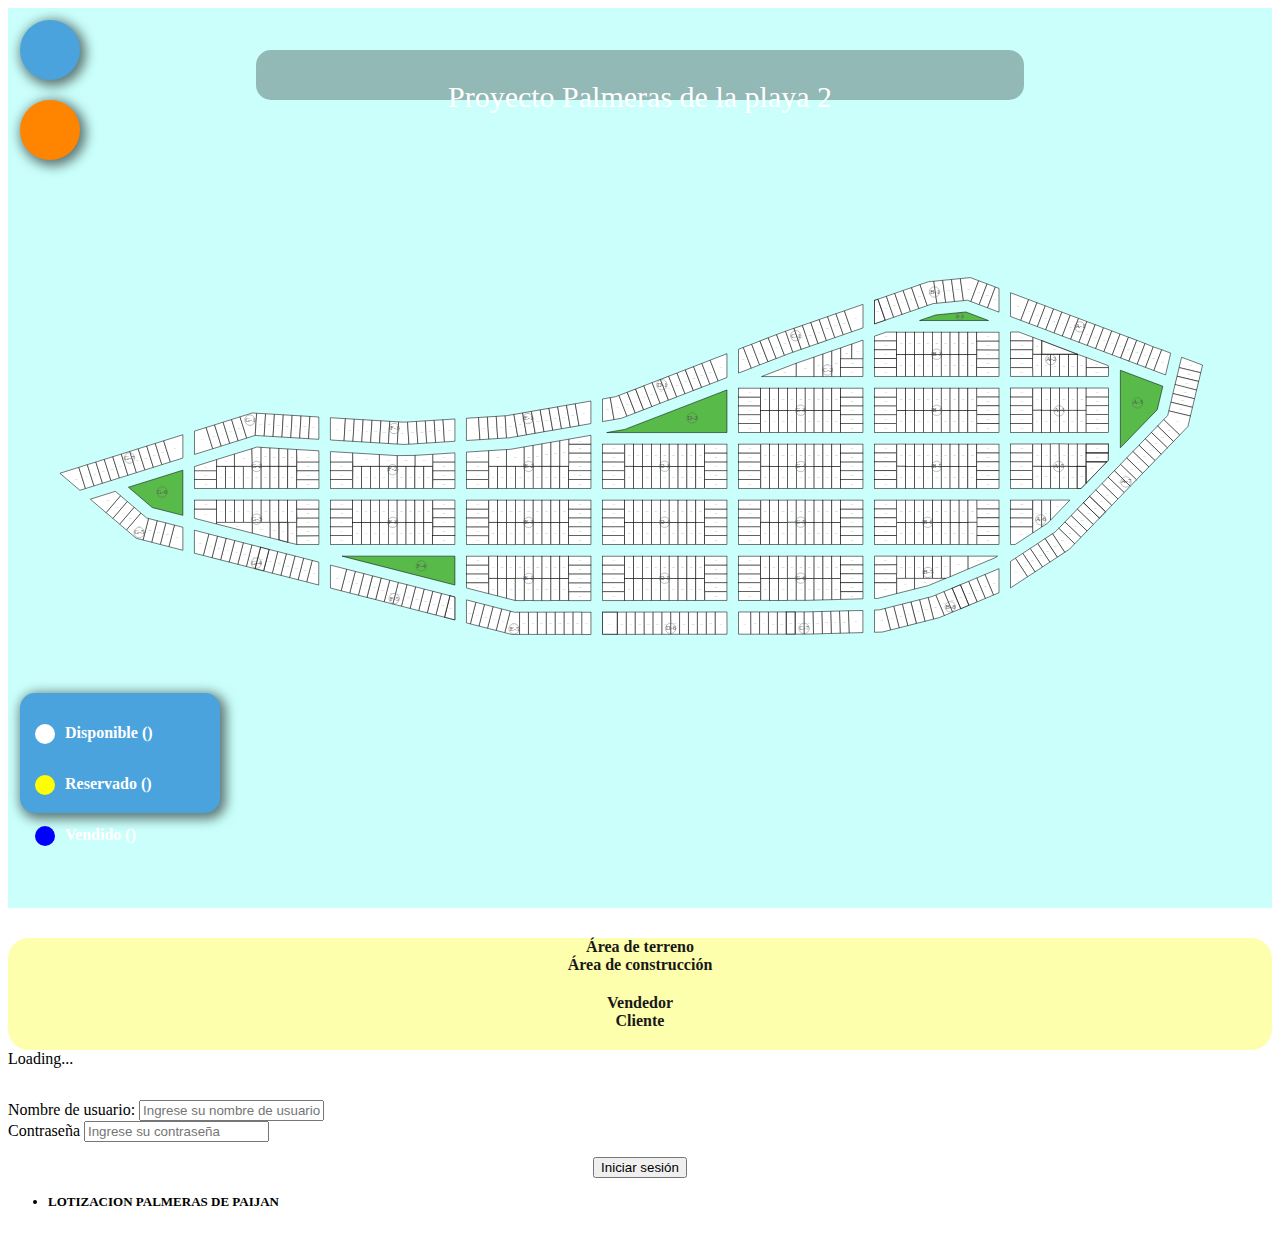
==== commit e0435366: "Leido el titulo, mejorado selector, boton de recarga solo refresca el estado de los lotes y la tarje" ====
--- a/index.html
+++ b/index.html
@@ -1 +1 @@
-<!DOCTYPE html><html lang="en"> <head> <meta charset="UTF-8"> <meta http-equiv="X-UA-Compatible" content="IE=edge"> <meta name="viewport" content="width=device-width, initial-scale=1.0"> <title>Document</title> <link href="https://cdn.jsdelivr.net/npm/bootstrap@5.1.3/dist/css/bootstrap.min.css" rel="stylesheet" integrity="sha384-1BmE4kWBq78iYhFldvKuhfTAU6auU8tT94WrHftjDbrCEXSU1oBoqyl2QvZ6jIW3" crossorigin="anonymous"> <link rel="stylesheet" href="styles.css"> <link rel="stylesheet" href="https://cdnjs.cloudflare.com/ajax/libs/animate.css/4.1.1/animate.min.css"/> <script src="./svg-pan-zoom.js"></script> </head> <body> <div class="container-fluid" style="width: 100%; height: 100vh"> <svg version="1.1" id="Capa_1" xmlns="http://www.w3.org/2000/svg" xmlns:xlink="http://www.w3.org/1999/xlink" x="0px" y="0px" viewBox="0 0 2384 1684" xml:space="preserve" style="display: inline; width: inherit; min-width: inherit; max-width: inherit; height: inherit; min-height: inherit; max-height: inherit;" > <style type="text/css"> .st0{fill:#FFFFFF;stroke:#000000;stroke-miterlimit:10;}.st1{fill:#58BA48;stroke:#000000;stroke-miterlimit:10;}.st2{clip-path:url(#SVGID_2_);fill:none;stroke:#5A5A5A;stroke-width:0.72;stroke-linecap:round;stroke-linejoin:round;stroke-miterlimit:10;}.st3{clip-path:url(#SVGID_2_);}.st4{fill:#535353;}.st5{font-family:'MyriadPro-Regular';}.st6{font-size:10.3348px;}.st7{font-size:7.1756px;}.st8{font-size:9.9214px;}.st9{fill:#A7A7A7;}.st10{font-size:4.9607px;}.st11{clip-path:url(#SVGID_2_);fill:none;stroke:#000000;stroke-width:0.72;stroke-linecap:round;stroke-linejoin:round;stroke-miterlimit:10;}</style> <g id="secciones"> <a id="G7-12-btn" xlink:title="G7-12"> <polygon id="G7-12" class="st0" points="135.6,902.9 97.9,870.8 133.6,859.6 146.2,899.6 "/> </a> <a id="G7-11-btn" xlink:title="G7-11"> <polygon id="G7-11" class="st0" points="149.6,854.6 162.2,894.6 146.2,899.6 133.6,859.6 "/> </a> <a id="G7-10-btn" xlink:title="G7-10"> <polygon id="G7-10" class="st0" points="165.7,849.6 178.2,889.6 162.2,894.6 149.6,854.6 "/> </a> <a id="G7-09-btn" xlink:title="G7-09"> <polygon id="G7-09" class="st0" points="181.6,844.6 165.7,849.6 178.2,889.6 194.2,884.6 "/> </a> <a id="G7-08-btn" xlink:title="G7-08"> <polygon id="G7-08" class="st0" points="210.2,879.6 194.2,884.6 181.6,844.6 197.6,839.6 "/> </a> <a id="G7-07-btn" xlink:title="G7-07"> <polygon id="G7-07" class="st0" points="226.2,874.6 213.7,834.6 197.6,839.6 210.2,879.6 "/> </a> <a id="G7-06-btn" xlink:title="G7-06"> <polygon id="G7-06" class="st0" points="242.2,869.6 229.7,829.6 213.7,834.6 226.2,874.6 "/> </a> <a id="G7-05-btn" xlink:title="G7-05"> <polygon id="G7-05" class="st0" points="258.2,864.5 242.2,869.6 229.7,829.6 245.6,824.6 "/> </a> <a id="G7-04-btn" xlink:title="G7-04"> <polygon id="G7-04" class="st0" points="258.2,864.5 274.2,859.6 261.7,819.5 245.6,824.6 "/> </a> <a id="G7-03-btn" xlink:title="G7-03"> <polygon id="G7-03" class="st0" points="274.2,859.6 290.2,854.5 277.7,814.6 261.7,819.5 "/> </a> <a id="G7-02-btn" xlink:title="G7-02"> <polygon id="G7-02" class="st0" points="306.2,849.5 293.6,809.5 277.7,814.6 290.2,854.5 "/> </a> <a id="G7-01-btn" xlink:title="G7-01"> <polygon id="G7-01" class="st0" points="329.8,842.1 306.2,849.5 293.6,809.5 329.8,798.2 "/> </a> <a id="G1-13-btn" xlink:title="G1-13"> <polygon id="G1-13" class="st0" points="351.7,835.3 351.7,791.3 373.7,784.5 386.2,824.5 "/> </a> <a id="G1-12-btn" xlink:title="G1-12"> <polygon id="G1-12" class="st0" points="386.2,824.5 402.2,819.5 389.6,779.5 373.7,784.5 "/> </a> <a id="G1-11-btn" xlink:title="G1-11"> <polygon id="G1-11" class="st0" points="402.2,819.5 418.2,814.4 405.7,774.4 389.6,779.5 "/> </a> <a id="G1-10-btn" xlink:title="G1-10"> <polygon id="G1-10" class="st0" points="418.2,814.4 434.2,809.5 421.7,769.4 405.7,774.4 "/> </a> <a id="G1-09-btn" xlink:title="G1-09"> <polygon id="G1-09" class="st0" points="450.2,804.4 437.6,764.4 421.7,769.4 434.2,809.5 "/> </a> <a id="G1-08-btn" xlink:title="G1-08"> <polygon id="G1-08" class="st0" points="469,757.6 466.2,799.4 450.2,804.4 437.6,764.4 461,757.1 "/> </a> <a id="G1-07-btn" xlink:title="G1-07"> <polygon id="G1-07" class="st0" points="483.2,800.5 485.8,758.6 469,757.6 466.2,799.4 "/> </a> <a id="G1-06-btn" xlink:title="G1-06"> <polygon id="G1-06" class="st0" points="499.9,801.5 502.4,759.6 485.8,758.6 483.2,800.5 "/> </a> <a id="G1-05-btn" xlink:title="G1-05"> <rect id="G1-05" x="488.6" y="772.7" transform="matrix(6.006374e-02 -0.9982 0.9982 6.006374e-02 -300.6762 1242.7677)" class="st0" width="42" height="16.8"/> </a> <a id="G1-04-btn" xlink:title="G1-04"> <rect id="G1-04" x="505.3" y="773.7" transform="matrix(6.006084e-02 -0.9982 0.9982 6.006084e-02 -285.9585 1260.4386)" class="st0" width="42" height="16.8"/> </a> <a id="G1-03-btn" xlink:title="G1-03"> <rect id="G1-03" x="522.1" y="774.7" transform="matrix(6.006084e-02 -0.9982 0.9982 6.006084e-02 -271.242 1278.1072)" class="st0" width="42" height="16.8"/> </a> <a id="G1-02-btn" xlink:title="G1-02"> <rect id="G1-02" x="538.8" y="775.7" transform="matrix(6.006374e-02 -0.9982 0.9982 6.006374e-02 -256.527 1295.7733)" class="st0" width="42" height="16.8"/> </a> <a id="G1-01-btn" xlink:title="G1-01"> <polygon id="G1-01" class="st0" points="586.3,806.7 586.2,764.7 569.4,763.7 566.9,805.6 "/> </a> <a id="F1-13-btn" xlink:title="F1-13"> <polygon id="F1-13" class="st0" points="633.8,809.6 636.4,767.8 608.1,766 608.1,808 "/> </a> <a id="F1-12-btn" xlink:title="F1-12"> <rect id="F1-12" x="622.5" y="780.8" transform="matrix(6.014960e-02 -0.9982 0.9982 6.014960e-02 -182.9664 1384.0166)" class="st0" width="41.9" height="16.8"/> </a> <a id="F1-11-btn" xlink:title="F1-11"> <polygon id="F1-11" class="st0" points="667.3,811.6 669.8,769.8 653.1,768.8 650.6,810.6 "/> </a> <a id="F1-10-btn" xlink:title="F1-10"> <rect id="F1-10" x="656" y="782.8" transform="matrix(6.157485e-02 -0.9981 0.9981 6.157485e-02 -154.4608 1418.1368)" class="st0" width="41.9" height="16.8"/> </a> <a id="F1-09-btn" xlink:title="F1-09"> <rect id="F1-09" x="672.7" y="783.8" transform="matrix(6.157485e-02 -0.9981 0.9981 6.157485e-02 -139.7696 1435.8022)" class="st0" width="41.9" height="16.8"/> </a> <a id="F1-08-btn" xlink:title="F1-08"> <rect id="F1-08" x="689.5" y="784.9" transform="matrix(6.157485e-02 -0.9981 0.9981 6.157485e-02 -125.0784 1453.4677)" class="st0" width="41.9" height="16.8"/> </a> <a id="F1-07-btn" xlink:title="F1-07"> <rect id="F1-07" x="706.2" y="785.9" transform="matrix(6.157485e-02 -0.9981 0.9981 6.157485e-02 -110.3873 1471.1331)" class="st0" width="41.9" height="16.8"/> </a> <a id="F1-06-btn" xlink:title="F1-06"> <polygon id="F1-06" class="st0" points="756.2,815.9 753.6,774.1 746.8,774.4 736.8,773.9 734.2,815.7 746.8,816.4 "/> </a> <a id="F1-05-btn" xlink:title="F1-05"> <polygon id="F1-05" class="st0" points="773,814.9 770.3,773 753.6,774.1 756.2,815.9 "/> </a> <a id="F1-04-btn" xlink:title="F1-04"> <polygon id="F1-04" class="st0" points="789.7,813.8 787.1,772 770.3,773 773,814.9 "/> </a> <a id="F1-03-btn" xlink:title="F1-03"> <polygon id="F1-03" class="st0" points="806.5,812.8 803.8,770.9 787.1,772 789.7,813.8 "/> </a> <a id="F1-02-btn" xlink:title="F1-02"> <polygon id="F1-02" class="st0" points="823.2,811.7 820.5,769.9 803.8,770.9 806.5,812.8 "/> </a> <a id="F1-01-btn" xlink:title="F1-01"> <polygon id="F1-01" class="st0" points="842.9,810.4 842.9,768.4 820.5,769.9 823.2,811.7 "/> </a> <a id="E1-13-btn" xlink:title="E1-13"> <polygon id="E1-13_1_" class="st0" points="890.1,807.4 887.5,765.6 864.7,767 864.7,809 "/> </a> <a id="E1-12-btn" xlink:title="E1-12"> <polygon id="E1-12_1_" class="st0" points="906.8,806.4 904.2,764.5 887.5,765.6 890.1,807.4 "/> </a> <a id="E1-11-btn" xlink:title="E1-11"> <polygon id="E1-11_1_" class="st0" points="923.6,805.3 920.9,763.5 904.2,764.5 906.8,806.4 "/> </a> <a id="E1-10-btn" xlink:title="E1-10"> <polygon id="E1-10_1_" class="st0" points="940.3,804.2 937.7,762.4 920.9,763.5 923.6,805.3 "/> </a> <a id="E1-09-btn" xlink:title="E1-09"> <polygon id="E1-09_1_" class="st0" points="961.4,801.1 954.2,759.8 940.6,762.2 937.7,762.4 940.3,804.2 943.8,804.2 "/> </a> <a id="E1-08-btn" xlink:title="E1-08"> <rect id="E1-08_1_" x="957.7" y="758.1" transform="matrix(0.9851 -0.1719 0.1719 0.9851 -119.5625 177.7197)" class="st0" width="16.7" height="41.9"/> </a> <a id="E1-07-btn" xlink:title="E1-07"> <rect id="E1-07_1_" x="974.2" y="755.2" transform="matrix(0.9851 -0.1719 0.1719 0.9851 -118.8215 180.5139)" class="st0" width="16.7" height="41.9"/> </a> <a id="E1-06-btn" xlink:title="E1-06"> <rect id="E1-06_1_" x="990.7" y="752.3" transform="matrix(0.9851 -0.1718 0.1718 0.9851 -118.0084 183.1775)" class="st0" width="16.8" height="41.9"/> </a> <a id="E1-05-btn" xlink:title="E1-05"> <rect id="E1-05_1_" x="1007.3" y="749.4" transform="matrix(0.9851 -0.1718 0.1718 0.9851 -117.2677 185.975)" class="st0" width="16.7" height="41.9"/> </a> <a id="E1-04-btn" xlink:title="E1-04"> <rect id="E1-04_1_" x="1023.8" y="746.6" transform="matrix(0.9851 -0.1718 0.1718 0.9851 -116.5274 188.7673)" class="st0" width="16.7" height="41.9"/> </a> <a id="E1-03-btn" xlink:title="E1-03"> <polygon id="E1-03_1_" class="st0" points="1060.6,783.9 1053.4,742.6 1036.8,745.4 1044,786.7 "/> </a> <a id="E1-02-btn" xlink:title="E1-02"> <rect id="E1-02_1_" x="1056.8" y="740.8" transform="matrix(0.9852 -0.1716 0.1716 0.9852 -114.91 194.069)" class="st0" width="16.7" height="42"/> </a> <a id="E1-01-btn" xlink:title="E1-01"> <polygon id="E1-01_1_" class="st0" points="1099.4,777.1 1099.4,734.5 1069.9,739.7 1077.1,781 "/> </a> <a id="D1-14-btn" xlink:title="D1-14"> <polygon id="D1-14" class="st0" points="1121.3,773.3 1121.3,730.7 1135.9,728.2 1143.1,769.5 "/> </a> <a id="D1-13-btn" xlink:title="D1-13"> <polygon id="D1-13" class="st0" points="1167.4,763.1 1157.2,767 1143.1,769.5 1135.9,728.2 1145.9,726.4 1152.3,724 "/> </a> <a id="D1-12-btn" xlink:title="D1-12"> <polygon id="D1-12" class="st0" points="1183,757.1 1167.4,763.1 1152.3,724 1167.9,718 "/> </a> <a id="D1-11-btn" xlink:title="D1-11"> <rect id="D1-11" x="1174.9" y="713.5" transform="matrix(0.9328 -0.3605 0.3605 0.9328 -185.2175 475.9848)" class="st0" width="16.8" height="41.9"/> </a> <a id="D1-10-btn" xlink:title="D1-10"> <rect id="D1-10" x="1190.6" y="707.5" transform="matrix(0.9328 -0.3605 0.3605 0.9328 -181.9797 481.2229)" class="st0" width="16.8" height="41.9"/> </a> <a id="D1-09-btn" xlink:title="D1-09"> <polygon id="D1-09" class="st0" points="1229.9,738.9 1214.9,699.8 1199.2,705.8 1214.3,745 "/> </a> <a id="D1-08-btn" xlink:title="D1-08"> <polygon id="D1-08" class="st0" points="1245.6,732.9 1230.5,693.8 1214.9,699.8 1229.9,738.9 "/> </a> <a id="D1-07-btn" xlink:title="D1-07"> <rect id="D1-07" x="1237.5" y="689.3" transform="matrix(0.9328 -0.3605 0.3605 0.9328 -172.2925 496.9228)" class="st0" width="16.8" height="41.9"/> </a> <a id="D1-06-btn" xlink:title="D1-06"> <polygon id="D1-06" class="st0" points="1276.9,720.8 1261.8,681.7 1246.1,687.7 1261.3,726.8 "/> </a> <a id="D1-05-btn" xlink:title="D1-05"> <polygon id="D1-05" class="st0" points="1292.5,714.8 1277.4,675.7 1261.8,681.7 1276.9,720.8 "/> </a> <a id="D1-04-btn" xlink:title="D1-04"> <rect id="D1-04" x="1284.4" y="671.2" transform="matrix(0.9328 -0.3605 0.3605 0.9328 -162.6044 512.6164)" class="st0" width="16.8" height="41.9"/> </a> <a id="D1-03-btn" xlink:title="D1-03"> <polygon id="D1-03" class="st0" points="1323.8,702.7 1308.7,663.6 1293.1,669.6 1308.2,708.7 "/> </a> <a id="D1-02-btn" xlink:title="D1-02"> <polygon id="D1-02" class="st0" points="1339.4,696.7 1324.3,657.5 1308.7,663.6 1323.8,702.7 "/> </a> <a id="D1-01-btn" xlink:title="D1-01"> <polygon id="D1-01" class="st0" points="1356,690.2 1356,645.3 1324.3,657.5 1339.4,696.7 "/> </a> <a id="C1-14-btn" xlink:title="C1-14"> <polygon id="C1-14" class="st0" points="1377.8,681.8 1377.8,636.9 1386.9,633.4 1402,672.5 "/> </a> <a id="C1-13-btn" xlink:title="C1-13"> <polygon id="C1-13" class="st0" points="1417.6,666.4 1402.6,627.4 1386.9,633.4 1402,672.5 "/> </a> <a id="C1-12-btn" xlink:title="C1-12"> <polygon id="C1-12" class="st0" points="1433.3,660.4 1418.2,621.3 1402.6,627.4 1417.6,666.4 "/> </a> <a id="C1-11-btn" xlink:title="C1-11"> <rect id="C1-11" x="1425.2" y="616.8" transform="matrix(0.9328 -0.3605 0.3605 0.9328 -133.5415 559.7067)" class="st0" width="16.8" height="41.9"/> </a> <a id="C1-10-btn" xlink:title="C1-10"> <polygon id="C1-10" class="st0" points="1464.5,648.3 1449.5,609.2 1433.8,615.2 1448.9,654.4 "/> </a> <a id="C1-09-btn" xlink:title="C1-09"> <polygon id="C1-09" class="st0" points="1480.3,642.5 1466.6,602.8 1449.5,609.2 1464.5,648.3 "/> </a> <a id="C1-08-btn" xlink:title="C1-08"> <polygon id="C1-08" class="st0" points="1496.1,637 1482.4,597.4 1466.6,602.8 1480.3,642.5 "/> </a> <a id="C1-07-btn" xlink:title="C1-07"> <rect id="C1-07" x="1488.8" y="593.5" transform="matrix(0.9452 -0.3265 0.3265 0.9452 -118.5599 522.5391)" class="st0" width="16.8" height="41.9"/> </a> <a id="C1-06-btn" xlink:title="C1-06"> <polygon id="C1-06" class="st0" points="1527.8,626 1514.1,586.4 1498.3,591.9 1511.9,631.5 "/> </a> <a id="C1-05-btn" xlink:title="C1-05"> <rect id="C1-05" x="1520.5" y="582.5" transform="matrix(0.9452 -0.3265 0.3265 0.9452 -113.2384 532.2814)" class="st0" width="16.8" height="41.9"/> </a> <a id="C1-04-btn" xlink:title="C1-04"> <polygon id="C1-04" class="st0" points="1559.5,615 1545.8,575.4 1529.9,580.9 1543.6,620.5 "/> </a> <a id="C1-03-btn" xlink:title="C1-03"> <polygon id="C1-03" class="st0" points="1575.4,609.5 1561.6,569.9 1545.8,575.4 1559.5,615 "/> </a> <a id="C1-02-btn" xlink:title="C1-02"> <polygon id="C1-02" class="st0" points="1591.2,604 1577.5,564.4 1561.6,569.9 1575.4,609.5 "/> </a> <a id="C1-01-btn" xlink:title="C1-01"> <polygon id="C1-01" class="st0" points="1612.6,596.6 1612.6,552.3 1577.5,564.4 1591.2,604 "/> </a> <a id="B1-14-btn" xlink:title="B1-14"> <polygon id="B1-14" class="st0" points="1634.3,589.1 1634.3,544.7 1640.8,542.5 1654.6,582.1 "/> </a> <a id="B1-13-btn" xlink:title="B1-13"> <polygon id="B1-13" class="st0" points="1670.4,576.6 1656.7,537 1640.8,542.5 1654.6,582.1 "/> </a> <a id="B1-12-btn" xlink:title="B1-12"> <polygon id="B1-12" class="st0" points="1686.2,571.1 1672.5,531.5 1656.7,537 1670.4,576.6 "/> </a> <a id="B1-11-btn" xlink:title="B1-11"> <polygon id="B1-11" class="st0" points="1702.1,565.6 1688.3,526 1672.5,531.5 1686.2,571.1 "/> </a> <a id="B1-10-btn" xlink:title="B1-10"> <polygon id="B1-10" class="st0" points="1717.9,560.2 1704.2,520.6 1688.3,526 1702.1,565.6 "/> </a> <a id="B1-09-btn" xlink:title="B1-09"> <polygon id="B1-09" class="st0" points="1733.8,554.6 1720.1,515 1704.2,520.6 1717.9,560.2 "/> </a> <a id="B1-08-btn" xlink:title="B1-08"> <polygon id="B1-08" class="st0" points="1751.9,550.1 1746.2,508.6 1735.9,509.6 1720.1,515 1733.8,554.6 1744.9,550.8 "/> </a> <a id="B1-07-btn" xlink:title="B1-07"> <polygon id="B1-07" class="st0" points="1768.6,548.5 1762.9,506.9 1746.2,508.6 1751.9,550.1 "/> </a> <a id="B1-06-btn" xlink:title="B1-06"> <polygon id="B1-06" class="st0" points="1785.2,546.8 1779.5,505.3 1762.9,506.9 1768.6,548.5 "/> </a> <a id="B1-05-btn" xlink:title="B1-05"> <polygon id="B1-05" class="st0" points="1802,545.2 1796.2,503.6 1779.5,505.3 1785.2,546.8 "/> </a> <a id="B1-04-btn" xlink:title="B1-04"> <polygon id="B1-04" class="st0" points="1816.1,546.9 1809.5,544.4 1802,545.2 1796.2,503.6 1815.2,501.8 1830.8,507.7 "/> </a> <a id="B1-03-btn" xlink:title="B1-03"> <polygon id="B1-03" class="st0" points="1831.7,552.8 1846.6,513.6 1830.8,507.7 1816.1,546.9 "/> </a> <a id="B1-02-btn" xlink:title="B1-02"> <polygon id="B1-02" class="st0" points="1847.5,558.7 1862.2,519.5 1846.6,513.6 1831.7,552.8 "/> </a> <a id="B1-01-btn" xlink:title="B1-01"> <polygon id="B1-01" class="st0" points="1869.1,566.9 1869.1,522.1 1862.2,519.5 1847.5,558.7 "/> </a> <a id="A1-18-btn" xlink:title="A1-18"> <polygon id="A1-18" class="st0" points="1890.8,575.1 1890.8,530.3 1925,543.2 1910.2,582.4 "/> </a> <a id="A1-17-btn" xlink:title="A1-17"> <polygon id="A1-17" class="st0" points="1925.9,588.3 1940.7,549.1 1925,543.2 1910.2,582.4 "/> </a> <a id="A1-16-btn" xlink:title="A1-16"> <polygon id="A1-16" class="st0" points="1941.6,594.2 1956.4,555 1940.7,549.1 1925.9,588.3 "/> </a> <a id="A1-15-btn" xlink:title="A1-15"> <polygon id="A1-15" class="st0" points="1957.3,600.1 1972.1,560.9 1956.4,555 1941.6,594.2 "/> </a> <a id="A1-14-btn" xlink:title="A1-14"> <polygon id="A1-14" class="st0" points="1973,606.1 1987.7,566.8 1972.1,560.9 1957.3,600.1 "/> </a> <a id="A1-13-btn" xlink:title="A1-13"> <polygon id="A1-13" class="st0" points="1988.6,612 2003.5,572.8 1987.7,566.8 1973,606.1 "/> </a> <a id="A1-12-btn" xlink:title="A1-12"> <polygon id="A1-12" class="st0" points="2004.4,617.9 2019.1,578.6 2003.5,572.8 1988.6,612 "/> </a> <a id="A1-11-btn" xlink:title="A1-11"> <polygon id="A1-11" class="st0" points="2020,623.8 2034.8,584.6 2019.1,578.6 2004.4,617.9 "/> </a> <a id="A1-10-btn" xlink:title="A1-10"> <polygon id="A1-10" class="st0" points="2035.7,629.7 2050.5,590.5 2034.8,584.6 2020,623.8 "/> </a> <a id="A1-09-btn" xlink:title="A1-09"> <polygon id="A1-09" class="st0" points="2051.4,635.6 2066.2,596.4 2050.5,590.5 2035.7,629.7 "/> </a> <a id="A1-08-btn" xlink:title="A1-08"> <polygon id="A1-08" class="st0" points="2067.1,641.5 2081.9,602.3 2066.2,596.4 2051.4,635.6 "/> </a> <a id="A1-07-btn" xlink:title="A1-07"> <polygon id="A1-07" class="st0" points="2082.8,647.5 2097.5,608.2 2081.9,602.3 2067.1,641.5 "/> </a> <a id="A1-06-btn" xlink:title="A1-06"> <polygon id="A1-06" class="st0" points="2098.5,653.4 2113.3,614.2 2097.5,608.2 2082.8,647.5 "/> </a> <a id="A1-05-btn" xlink:title="A1-05"> <rect id="A1-05" x="2092.8" y="628.3" transform="matrix(0.3521 -0.936 0.936 0.3521 773.6063 2390.9355)" class="st0" width="41.9" height="16.7"/> </a> <a id="A1-04-btn" xlink:title="A1-04"> <polygon id="A1-04" class="st0" points="2129.8,665.2 2144.6,626 2128.9,620 2114.2,659.3 "/> </a> <a id="A1-03-btn" xlink:title="A1-03"> <polygon id="A1-03" class="st0" points="2145.5,671.1 2160.1,632.4 2144.6,626 2129.8,665.2 "/> </a> <a id="A1-02-btn" xlink:title="A1-02"> <polygon id="A1-02" class="st0" points="2161.2,677 2176,637.8 2160.1,632.4 2145.5,671.1 "/> </a> <a id="A1-01-btn" xlink:title="A1-01"> <polygon id="A1-01" class="st0" points="2183.2,685.3 2192.9,644.2 2176,637.8 2161.2,677 "/> </a> <a id="A7-01-btn" xlink:title="A7-01"> <polygon id="A7-01" class="st0" points="2213.5,652 2253.1,666.8 2249.6,681.2 2208.8,671.5 "/> </a> <a id="A7-02-btn" xlink:title="A7-02"> <polygon id="A7-02" class="st0" points="2204.9,687.8 2208.8,671.5 2249.6,681.2 2245.7,697.6 "/> </a> <a id="A7-03-btn" xlink:title="A7-03"> <rect id="A7-03" x="2215" y="679.9" transform="matrix(0.2324 -0.9726 0.9726 0.2324 1024.9678 2700.4646)" class="st0" width="16.8" height="41.9"/> </a> <a id="A7-04-btn" xlink:title="A7-04"> <polygon id="A7-04" class="st0" points="2237.9,730.2 2197.1,720.5 2201.2,703.3 2241.8,713.9 "/> </a> <a id="A7-05-btn" xlink:title="A7-05"> <polygon id="A7-05" class="st0" points="2193.3,736.8 2197.1,720.5 2237.9,730.2 2234,746.5 "/> </a> <a id="A7-06-btn" xlink:title="A7-06"> <polygon id="A7-06" class="st0" points="2189.4,753.1 2193.3,736.8 2234,746.5 2230.1,762.8 "/> </a> <a id="A7-07-btn" xlink:title="A7-07"> <polygon id="A7-07" class="st0" points="2179.7,769.6 2187.4,761.6 2189.4,753.1 2230.1,762.8 2225.5,782.5 2209.9,798.7 "/> </a> <a id="A7-08-btn" xlink:title="A7-08"> <rect id="A7-08" x="2180.6" y="769.2" transform="matrix(0.6945 -0.7195 0.7195 0.6945 100.2818 1816.4218)" class="st0" width="16.8" height="41.9"/> </a> <a id="A7-09-btn" xlink:title="A7-09"> <rect id="A7-09" x="2168.9" y="781.2" transform="matrix(0.6945 -0.7195 0.7195 0.6945 88.0479 1811.7312)" class="st0" width="16.8" height="41.9"/> </a> <a id="A7-10-btn" xlink:title="A7-10"> <rect id="A7-10" x="2157.3" y="793.3" transform="matrix(0.6945 -0.7195 0.7195 0.6945 75.814 1807.0406)" class="st0" width="16.8" height="41.9"/> </a> <a id="A7-11-btn" xlink:title="A7-11"> <rect id="A7-11" x="2145.7" y="805.3" transform="matrix(0.6945 -0.7195 0.7195 0.6945 63.5826 1802.3555)" class="st0" width="16.8" height="41.9"/> </a> <a id="A7-12-btn" xlink:title="A7-12"> <rect id="A7-12" x="2134" y="817.4" transform="matrix(0.6945 -0.7195 0.7195 0.6945 51.3462 1797.6597)" class="st0" width="16.8" height="41.9"/> </a> <a id="A7-13-btn" xlink:title="A7-13"> <rect id="A7-13" x="2122.4" y="829.5" transform="matrix(0.6941 -0.7199 0.7199 0.6941 39.5804 1794.007)" class="st0" width="16.8" height="41.9"/> </a> <a id="A7-14-btn" xlink:title="A7-14"> <polygon id="A7-14" class="st0" points="2128.3,883.1 2140,871 2109.8,841.9 2098.2,854 "/> </a> <a id="A7-15-btn" xlink:title="A7-15"> <rect id="A7-15" x="2099.1" y="853.6" transform="matrix(0.6945 -0.7195 0.7195 0.6945 14.636 1783.5677)" class="st0" width="16.8" height="41.9"/> </a> <a id="A7-16-btn" xlink:title="A7-16"> <rect id="A7-16" x="2087.4" y="865.7" transform="matrix(0.6948 -0.7192 0.7192 0.6948 1.9574 1777.8331)" class="st0" width="16.8" height="41.9"/> </a> <a id="A7-17-btn" xlink:title="A7-17"> <polygon id="A7-17" class="st0" points="2063.3,890.2 2093.4,919.3 2105,907.2 2074.9,878.1 "/> </a> <a id="A7-18-btn" xlink:title="A7-18"> <polygon id="A7-18" class="st0" points="2051.6,902.2 2063.3,890.2 2093.4,919.3 2081.8,931.4 "/> </a> <a id="A7-19-btn" xlink:title="A7-19"> <polygon id="A7-19" class="st0" points="2039.9,914.3 2051.6,902.2 2081.8,931.4 2070.1,943.4 "/> </a> <a id="A7-20-btn" xlink:title="A7-20"> <rect id="A7-20" x="2040.8" y="913.9" transform="matrix(0.6945 -0.7195 0.7195 0.6945 -46.5868 1760.1091)" class="st0" width="16.8" height="41.9"/> </a> <a id="A7-21-btn" xlink:title="A7-21"> <rect id="A7-21" x="2029.2" y="926" transform="matrix(0.6941 -0.7199 0.7199 0.6941 -58.4178 1756.4624)" class="st0" width="16.8" height="41.9"/> </a> <a id="A7-22-btn" xlink:title="A7-22"> <rect id="A7-22" x="2017.6" y="938.1" transform="matrix(0.6945 -0.7195 0.7195 0.6945 -71.0545 1750.728)" class="st0" width="16.8" height="41.9"/> </a> <a id="A7-23-btn" xlink:title="A7-23"> <rect id="A7-23" x="2005.9" y="950.1" transform="matrix(0.6945 -0.7195 0.7195 0.6945 -83.2874 1746.0403)" class="st0" width="16.8" height="41.9"/> </a> <a id="A7-24-btn" xlink:title="A7-24"> <rect id="A7-24" x="1994.3" y="962.2" transform="matrix(0.6945 -0.7195 0.7195 0.6945 -95.5223 1741.3469)" class="st0" width="16.8" height="41.9"/> </a> <a id="A7-25-btn" xlink:title="A7-25"> <polygon id="A7-25" class="st0" points="1969.9,984.9 1975.1,981.5 1981.7,974.6 2011.9,1003.7 2002.1,1013.9 1993,1019.9 "/> </a> <a id="A7-26-btn" xlink:title="A7-26"> <rect id="A7-26" x="1966.1" y="986" transform="matrix(0.8345 -0.5511 0.5511 0.8345 -228.071 1254.7604)" class="st0" width="16.8" height="41.9"/> </a> <a id="A7-27-btn" xlink:title="A7-27"> <polygon id="A7-27" class="st0" points="1942,1003.4 1955.9,994.1 1979,1029.1 1965,1038.4 "/> </a> <a id="A7-28-btn" xlink:title="A7-28"> <polygon id="A7-28" class="st0" points="1927.9,1012.6 1942,1003.4 1965,1038.4 1951,1047.6 "/> </a> <a id="A7-29-btn" xlink:title="A7-29"> <polygon id="A7-29" class="st0" points="1913.9,1021.8 1927.9,1012.6 1951,1047.6 1937,1056.8 "/> </a> <a id="A7-30-btn" xlink:title="A7-30"> <polygon id="A7-30" class="st0" points="1900,1031 1913.9,1021.8 1937,1056.8 1923,1066 "/> </a> <a id="A7-31-btn" xlink:title="A7-31"> <polygon id="A7-31" class="st0" points="1890.8,1087 1890.8,1037 1900,1031 1923,1066 "/> </a> <a id="B8-01-btn" xlink:title="B8-01"> <polygon id="B8-01" class="st0" points="1869.1,1096.1 1869.1,1050.7 1842.6,1061.8 1858.7,1100.5 "/> </a> <a id="B8-02-btn" xlink:title="B8-02"> <polygon id="B8-02" class="st0" points="1827.1,1068.2 1842.6,1061.8 1858.7,1100.5 1843.3,1106.9 "/> </a> <a id="B8-03-btn" xlink:title="B8-03"> <polygon id="B8-03" class="st0" points="1811.7,1074.7 1827.1,1068.2 1843.3,1106.9 1827.8,1113.4 "/> </a> <a id="B8-04-btn" xlink:title="B8-04"> <rect id="B8-04" x="1803.6" y="1076.3" transform="matrix(0.9237 -0.3831 0.3831 0.9237 -282.0941 777.8699)" class="st0" width="16.8" height="41.9"/> </a> <a id="B8-05-btn" xlink:title="B8-05"> <polygon id="B8-05" class="st0" points="1780.7,1087.6 1796.2,1081.1 1812.3,1119.8 1796.9,1126.3 "/> </a> <a id="B8-06-btn" xlink:title="B8-06"> <polygon id="B8-06" class="st0" points="1765.3,1094 1780.7,1087.6 1796.9,1126.3 1781.4,1132.7 "/> </a> <a id="B8-07-btn" xlink:title="B8-07"> <polygon id="B8-07" class="st0" points="1749.8,1100.5 1765.3,1094 1781.4,1132.7 1765.9,1139.2 "/> </a> <a id="B8-08-btn" xlink:title="B8-08"> <polygon id="B8-08" class="st0" points="1735.5,1105.2 1742.8,1103.3 1749.8,1100.5 1765.9,1139.2 1756.1,1143.2 1745.8,1145.8 "/> </a> <a id="B8-09-btn" xlink:title="B8-09"> <polygon id="B8-09" class="st0" points="1719.2,1109.3 1735.5,1105.2 1745.8,1145.8 1729.5,1150 "/> </a> <a id="B8-10-btn" xlink:title="B8-10"> <polygon id="B8-10" class="st0" points="1703,1113.4 1719.2,1109.3 1729.5,1150 1713.3,1154 "/> </a> <a id="B8-11-btn" xlink:title="B8-11"> <rect id="B8-11" x="1691.6" y="1114.8" transform="matrix(0.9692 -0.2462 0.2462 0.9692 -227.3301 453.5813)" class="st0" width="16.8" height="41.9"/> </a> <a id="B8-12-btn" xlink:title="B8-12"> <polygon id="B8-12" class="st0" points="1680.8,1162.3 1670.5,1121.6 1686.7,1117.6 1697,1158.2 "/> </a> <a id="B8-13-btn" xlink:title="B8-13"> <polygon id="B8-13" class="st0" points="1664.5,1166.4 1654.2,1125.8 1670.5,1121.6 1680.8,1162.3 "/> </a> <a id="B8-14-btn" xlink:title="B8-14"> <polygon id="B8-14" class="st0" points="1634.3,1128.7 1643.5,1128.5 1654.2,1125.8 1664.5,1166.4 1649.2,1170.2 1634.3,1170.7 "/> </a> <a id="C7-01-btn" xlink:title="C7-01"> <polygon id="C7-01" class="st0" points="1612.4,1171.3 1612.4,1129.6 1585.1,1130.1 1586.3,1172 "/> </a> <a id="C7-02-btn" xlink:title="C7-02"> <polygon id="C7-02" class="st0" points="1569.5,1172.5 1568.3,1130.6 1585.1,1130.1 1586.3,1172 "/> </a> <a id="C7-03-btn" xlink:title="C7-03"> <rect id="C7-03" x="1552.2" y="1130.8" transform="matrix(0.9996 -2.864185e-02 2.864185e-02 0.9996 -32.348 45.1704)" class="st0" width="16.7" height="41.9"/> </a> <a id="C7-04-btn" xlink:title="C7-04"> <polygon id="C7-04" class="st0" points="1536,1173.4 1534.9,1131.5 1551.6,1131.1 1552.8,1172.9 "/> </a> <a id="C7-05-btn" xlink:title="C7-05"> <polygon id="C7-05_1_" class="st0" points="1519.3,1173.9 1518.1,1132 1534.9,1131.5 1536,1173.4 "/> </a> <a id="C7-06-btn" xlink:title="C7-06"> <polygon id="C7-06" class="st0" points="1501.3,1132.3 1518.1,1132 1519.3,1173.9 1501.4,1174.2 "/> </a> <a id="C7-07-btn" xlink:title="C7-07"> <polygon id="C7-07" class="st0" points="1484.6,1132.3 1501.3,1132.3 1501.4,1174.2 1484.6,1174.3 "/> </a> <a id="C7-08-btn" xlink:title="C7-08"> <polygon id="C7-08" class="st0" points="1467.8,1174.3 1467.8,1132.3 1484.6,1132.3 1484.6,1174.3 "/> </a> <a id="C7-09-btn" xlink:title="C7-09"> <polygon id="C7-09" class="st0" points="1451,1174.3 1451,1132.4 1467.8,1132.3 1467.8,1174.3 "/> </a> <a id="C7-10-btn" xlink:title="C7-10"> <polygon id="C7-10" class="st0" points="1434.3,1174.3 1434.2,1132.4 1451,1132.4 1451,1174.3 "/> </a> <a id="C7-11-btn" xlink:title="C7-11"> <polygon id="C7-11" class="st0" points="1417.5,1174.3 1417.5,1132.4 1434.2,1132.4 1434.3,1174.3 "/> </a> <a id="C7-12-btn" xlink:title="C7-12"> <polygon id="C7-12" class="st0" points="1400.8,1174.3 1400.7,1132.4 1417.5,1132.4 1417.5,1174.3 "/> </a> <a id="C7-13-btn" xlink:title="C7-13"> <polygon id="C7-13" class="st0" points="1377.8,1174.3 1377.8,1132.4 1400.7,1132.4 1400.8,1174.3 "/> </a> <a id="D6-01-btn" xlink:title="D6-01"> <polygon id="D6-01" class="st0" points="1356.1,1174.4 1356,1132.4 1333.6,1132.4 1333.7,1174.4 "/> </a> <a id="D6-02-btn" xlink:title="D6-02"> <polygon id="D6-02" class="st0" points="1316.9,1132.5 1333.6,1132.4 1333.7,1174.4 1316.9,1174.4 "/> </a> <a id="D6-03-btn" xlink:title="D6-03"> <polygon id="D6-03" class="st0" points="1300.1,1132.5 1316.9,1132.5 1316.9,1174.4 1300.1,1174.4 "/> </a> <a id="D6-04-btn" xlink:title="D6-04"> <polygon id="D6-04" class="st0" points="1283.3,1132.5 1300.1,1132.5 1300.1,1174.4 1283.4,1174.4 "/> </a> <a id="D6-05-btn" xlink:title="D6-05"> <polygon id="D6-05" class="st0" points="1266.6,1174.4 1266.6,1132.6 1283.3,1132.5 1283.4,1174.4 "/> </a> <a id="D6-06-btn" xlink:title="D6-06"> <polygon id="D6-06" class="st0" points="1249.8,1132.6 1266.6,1132.6 1266.6,1174.4 1249.9,1174.5 "/> </a> <a id="D6-07-btn" xlink:title="D6-07"> <polygon id="D6-07" class="st0" points="1233.1,1132.6 1249.8,1132.6 1249.9,1174.5 1233.1,1174.5 "/> </a> <a id="D6-08-btn" xlink:title="D6-08"> <polygon id="D6-08" class="st0" points="1216.3,1174.5 1216.3,1132.6 1233.1,1132.6 1233.1,1174.5 "/> </a> <a id="D6-09-btn" xlink:title="D6-09"> <polygon id="D6-09" class="st0" points="1199.5,1132.6 1216.3,1132.6 1216.3,1174.5 1199.6,1174.5 "/> </a> <a id="D6-10-btn" xlink:title="D6-10"> <polygon id="D6-10" class="st0" points="1182.7,1132.6 1199.5,1132.6 1199.6,1174.5 1182.8,1174.6 "/> </a> <a id="D6-11-btn" xlink:title="D6-11"> <polygon id="D6-11" class="st0" points="1166,1132.6 1182.7,1132.6 1182.8,1174.6 1166,1174.6 "/> </a> <a id="D6-12-btn" xlink:title="D6-12"> <polygon id="D6-12" class="st0" points="1149.2,1132.7 1166,1132.6 1166,1174.6 1149.2,1174.6 "/> </a> <a id="D6-13-btn" xlink:title="D6-13"> <polygon id="D6-13" class="st0" points="1121.3,1132.7 1149.2,1132.7 1149.2,1174.6 1121.3,1174.5 "/> </a> <a id="E5-01-btn" xlink:title="E5-01"> <rect id="E5-01" x="1082.2" y="1132.7" class="st0" width="17.3" height="41.9"/> </a> <a id="E5-02-btn" xlink:title="E5-02"> <polygon id="E5-02" class="st0" points="1065.4,1174.7 1065.4,1132.6 1082.2,1132.7 1082.2,1174.6 "/> </a> <a id="E5-03-btn" xlink:title="E5-03"> <polygon id="E5-03" class="st0" points="1048.6,1174.7 1048.6,1132.7 1065.4,1132.6 1065.4,1174.7 "/> </a> <a id="E5-04-btn" xlink:title="E5-04"> <polygon id="E5-04" class="st0" points="1031.9,1174.7 1031.8,1132.8 1048.6,1132.7 1048.6,1174.7 "/> </a> <a id="E5-05-btn" xlink:title="E5-05"> <polygon id="E5-05" class="st0" points="1015.1,1174.7 1015.1,1132.8 1031.8,1132.8 1031.9,1174.7 "/> </a> <a id="E5-06-btn" xlink:title="E5-06"> <polygon id="E5-06" class="st0" points="998.3,1174.7 998.3,1132.8 1015.1,1132.8 1015.1,1174.7 "/> </a> <a id="E5-07-btn" xlink:title="E5-07"> <polygon id="E5-07" class="st0" points="981.5,1132.8 998.3,1132.8 998.3,1174.7 981.6,1174.7 "/> </a> <a id="E5-08-btn" xlink:title="E5-08"> <polygon id="E5-08" class="st0" points="964.8,1174.7 964.8,1132.9 981.5,1132.8 981.6,1174.7 "/> </a> <a id="E5-09-btn" xlink:title="E5-09"> <polygon id="E5-09" class="st0" points="936.9,1171.4 947.3,1130.8 955.4,1132.9 964.8,1132.9 964.8,1174.7 950,1174.8 "/> </a> <a id="E5-10-btn" xlink:title="E5-10"> <polygon id="E5-10" class="st0" points="920.7,1167.2 931.1,1126.7 947.3,1130.8 936.9,1171.4 "/> </a> <a id="E5-11-btn" xlink:title="E5-11"> <polygon id="E5-11" class="st0" points="904.4,1163.1 914.8,1122.5 931.1,1126.7 920.7,1167.2 "/> </a> <a id="E5-12-btn" xlink:title="E5-12"> <polygon id="E5-12" class="st0" points="888.2,1159 898.6,1118.3 914.8,1122.5 904.4,1163.1 "/> </a> <a id="E5-13-btn" xlink:title="E5-13"> <polygon id="E5-13" class="st0" points="872,1154.8 882.4,1114.2 898.6,1118.3 888.2,1159 "/> </a> <a id="E5-14-btn" xlink:title="E5-14"> <polygon id="E5-14" class="st0" points="864.7,1153 864.7,1109.6 882.4,1114.2 872,1154.8 "/> </a> <a id="G4-01-btn" xlink:title="G4-01"> <polygon id="G4-01_1_" class="st0" points="842.9,1104.1 842.9,1147.4 823.4,1142.3 833.6,1101.7 "/> </a> <a id="G4-02-btn" xlink:title="G4-02"> <polygon id="G4-02_1_" class="st0" points="807,1138.1 817.4,1097.5 833.6,1101.7 823.4,1142.3 "/> </a> <a id="G4-03-btn" xlink:title="G4-03"> <rect id="G4-03_1_" x="783.1" y="1107.4" transform="matrix(0.2476 -0.9689 0.9689 0.2476 -476.0175 1618.5453)" class="st0" width="41.9" height="16.8"/> </a> <a id="G4-04-btn" xlink:title="G4-04"> <polygon id="G4-04_1_" class="st0" points="774.6,1129.9 784.9,1089.2 801.1,1093.4 790.7,1134 "/> </a> <a id="G4-05-btn" xlink:title="G4-05"> <polygon id="G4-05_1_" class="st0" points="768.7,1085 784.9,1089.2 774.6,1129.9 758.3,1125.7 "/> </a> <a id="G4-06-btn" xlink:title="G4-06"> <polygon id="G4-06_1_" class="st0" points="742.1,1121.5 752.4,1080.9 768.7,1085 758.3,1125.7 "/> </a> <a id="G4-07-btn" xlink:title="G4-07"> <polygon id="G4-07_1_" class="st0" points="725.8,1117.4 736.1,1076.8 752.4,1080.9 742.1,1121.5 "/> </a> <a id="G4-08-btn" xlink:title="G4-08"> <polygon id="G4-08_1_" class="st0" points="709.5,1113.2 719.9,1072.6 736.1,1076.8 725.8,1117.4 "/> </a> <a id="G4-09-btn" xlink:title="G4-09"> <polygon id="G4-09_1_" class="st0" points="693.3,1109 703.7,1068.4 719.9,1072.6 709.5,1113.2 "/> </a> <a id="G4-10-btn" xlink:title="G4-10"> <rect id="G4-10_1_" x="669.4" y="1078.3" transform="matrix(0.2476 -0.9689 0.9689 0.2476 -533.3733 1486.4897)" class="st0" width="41.9" height="16.8"/> </a> <a id="G4-11-btn" xlink:title="G4-11"> <polygon id="G4-11_1_" class="st0" points="660.9,1100.8 671.2,1060.1 687.4,1064.3 677,1104.9 "/> </a> <a id="G4-12-btn" xlink:title="G4-12"> <polygon id="G4-12_1_" class="st0" points="644.5,1096.6 655,1055.9 671.2,1060.1 660.9,1100.8 "/> </a> <a id="G4-13-btn" xlink:title="G4-13"> <polygon id="G4-13_1_" class="st0" points="628.3,1092.4 638.7,1051.8 655,1055.9 644.5,1096.6 "/> </a> <a id="G4-14-btn" xlink:title="G4-14"> <polygon id="G4-14_1_" class="st0" points="608.2,1087.3 608.2,1044 638.7,1051.8 628.3,1092.4 "/> </a> <a id="G4-01-btn" xlink:title="G4-01"> <polygon id="G4-01" class="st0" points="586,1081.6 586.2,1038.4 573.7,1035.2 563.3,1075.7 "/> </a> <a id="G4-02-btn" xlink:title="G4-02"> <polygon id="G4-02" class="st0" points="547.1,1071.6 557.5,1031 573.7,1035.2 563.3,1075.7 "/> </a> <a id="G4-03-btn" xlink:title="G4-03"> <polygon id="G4-03" class="st0" points="531,1067.5 541.3,1026.8 557.5,1031 547.1,1071.6 "/> </a> <a id="G4-04-btn" xlink:title="G4-04"> <polygon id="G4-04" class="st0" points="514.6,1063.3 525,1022.7 541.3,1026.8 531,1067.5 "/> </a> <a id="G4-05-btn" xlink:title="G4-05"> <polygon id="G4-05" class="st0" points="498.5,1059.2 508.7,1018.5 525,1022.7 514.6,1063.3 "/> </a> <a id="G4-06-btn" xlink:title="G4-06"> <polygon id="G4-06" class="st0" points="482.1,1055 492.5,1014.4 508.7,1018.5 498.5,1059.2 "/> </a> <a id="G4-07-btn" xlink:title="G4-07"> <polygon id="G4-07" class="st0" points="465.9,1050.8 476.3,1010.2 492.5,1014.4 482.1,1055 "/> </a> <a id="G4-08-btn" xlink:title="G4-08"> <polygon id="G4-08" class="st0" points="449.6,1046.6 460,1006 476.3,1010.2 465.9,1050.8 "/> </a> <a id="G4-09-btn" xlink:title="G4-09"> <polygon id="G4-09" class="st0" points="433.4,1042.5 443.8,1001.9 460,1006 449.6,1046.6 "/> </a> <a id="G4-10-btn" xlink:title="G4-10"> <polygon id="G4-10" class="st0" points="417.1,1038.3 427.6,997.7 443.8,1001.9 433.4,1042.5 "/> </a> <a id="G4-11-btn" xlink:title="G4-11"> <polygon id="G4-11" class="st0" points="400.9,1034.2 411.3,993.5 427.6,997.7 417.1,1038.3 "/> </a> <a id="G4-12-btn" xlink:title="G4-12"> <rect id="G4-12" x="377" y="1003.4" transform="matrix(0.2476 -0.9689 0.9689 0.2476 -680.816 1146.8719)" class="st0" width="41.9" height="16.8"/> </a> <a id="G4-13-btn" xlink:title="G4-13"> <polygon id="G4-13" class="st0" points="368.4,1025.8 378.8,985.3 395,989.4 384.7,1030 "/> </a> <a id="G4-14-btn" xlink:title="G4-14"> <polygon id="G4-14" class="st0" points="351.6,1021.6 351.6,978.2 378.8,985.3 368.4,1025.8 "/> </a> <a id="G5-01-btn" xlink:title="G5-01"> <polygon id="G5-01" class="st0" points="329.8,1016 329.8,972.7 313.9,968.6 303.4,1009.2 "/> </a> <a id="G5-02-btn" xlink:title="G5-02"> <polygon id="G5-02" class="st0" points="287.3,1005.1 297.6,964.4 313.9,968.6 303.4,1009.2 "/> </a> <a id="G5-03-btn" xlink:title="G5-03"> <polygon id="G5-03" class="st0" points="271,1000.9 281.3,960.3 297.6,964.4 287.3,1005.1 "/> </a> <a id="G5-04-btn" xlink:title="G5-04"> <polygon id="G5-04" class="st0" points="254.7,996.7 265.1,956.1 281.3,960.3 271,1000.9 "/> </a> <a id="G5-05-btn" xlink:title="G5-05"> <polygon id="G5-05" class="st0" points="223.4,977.7 250.6,945.8 261.7,955.3 265.1,956.1 254.7,996.7 241.9,993.4 "/> </a> <a id="G5-06-btn" xlink:title="G5-06"> <polygon id="G5-06" class="st0" points="210.6,966.8 237.8,934.9 250.6,945.8 223.4,977.7 "/> </a> <a id="G5-07-btn" xlink:title="G5-07"> <polygon id="G5-07" class="st0" points="197.8,955.9 225,924 237.8,934.9 210.6,966.8 "/> </a> <a id="G5-08-btn" xlink:title="G5-08"> <polygon id="G5-08" class="st0" points="185,945.1 212.2,913.1 225,924 197.8,955.9 "/> </a> <a id="G5-09-btn" xlink:title="G5-09"> <polygon id="G5-09" class="st0" points="155.2,919.7 185,945.1 212.2,913.1 202.5,904.9 "/> </a> <polygon id="G6" class="st1" points="227.1,897.1 329.8,865 329.8,950.2 272,935.4 "/> <a id="G3-11-btn" xlink:title="G3-11"> <polygon id="G3-11" class="st0" points="393.5,966.5 393.5,938.2 351.6,938.2 351.6,955.7 "/> </a> <a id="G3-12-btn" xlink:title="G3-12"> <rect id="G3-12" x="351.6" y="921.4" class="st0" width="41.9" height="16.8"/> </a> <a id="G3-13-btn" xlink:title="G3-13"> <rect id="G3-13" x="393.5" y="921.4" class="st0" width="16.7" height="41.9"/> </a> <a id="G3-14-btn" xlink:title="G3-14"> <rect id="G3-14" x="410.3" y="921.4" class="st0" width="16.8" height="41.9"/> </a> <a id="G3-15-btn" xlink:title="G3-15"> <rect id="G3-15" x="427.1" y="921.4" class="st0" width="16.7" height="41.9"/> </a> <a id="G3-16-btn" xlink:title="G3-16"> <rect id="G3-16" x="443.8" y="921.4" class="st0" width="16.7" height="41.9"/> </a> <a id="G3-17-btn" xlink:title="G3-17"> <rect id="G3-17" x="460.6" y="921.4" class="st0" width="16.8" height="41.9"/> </a> <a id="G3-18-btn" xlink:title="G3-18"> <rect id="G3-18" x="477.4" y="921.4" class="st0" width="16.7" height="41.9"/> </a> <a id="G3-19-btn" xlink:title="G3-19"> <rect id="G3-19" x="494.1" y="921.4" class="st0" width="16.8" height="41.9"/> </a> <a id="G3-20-btn" xlink:title="G3-20"> <rect id="G3-20" x="510.9" y="921.4" class="st0" width="16.7" height="41.9"/> </a> <a id="G3-21-btn" xlink:title="G3-21"> <rect id="G3-21" x="527.6" y="921.4" class="st0" width="16.8" height="41.9"/> </a> <a id="G3-06-btn" xlink:title="G3-06"> <polygon id="G3-06" class="st0" points="544.9,1005.2 544.4,963.4 527.6,963.4 527.6,1000.9 "/> </a> <a id="G3-07-btn" xlink:title="G3-07"> <polygon id="G3-07" class="st0" points="510.9,963.4 527.6,963.4 527.6,1000.9 510.9,996.5 "/> </a> <a id="G3-08-btn" xlink:title="G3-08"> <polygon id="G3-08" class="st0" points="494.1,963.4 494.1,992.3 510.9,996.5 510.9,963.4 "/> </a> <a id="G3-09-btn" xlink:title="G3-09"> <polygon id="G3-09" class="st0" points="460.6,983.7 460.6,963.4 494.1,963.4 494.1,992.3 "/> </a> <a id="G3-10-btn" xlink:title="G3-10"> <polygon id="G3-10" class="st0" points="393.5,966.5 393.5,963.4 460.6,963.4 460.6,983.7 "/> </a> <a id="G2-14-btn" xlink:title="G2-14"> <rect id="G2-14" x="351.7" y="882.8" class="st0" width="41.9" height="16.8"/> </a> <a id="G2-15-btn" xlink:title="G2-15"> <rect id="G2-15" x="351.7" y="866.1" class="st0" width="41.9" height="16.7"/> </a> <a id="G2-15-btn" xlink:title="G2-15"> <polygon id="G2-16" class="st0" points="351.7,858.1 351.7,866.1 393.5,866.1 393.5,845 "/> </a> <a id="G2-13-btn" xlink:title="G2-13"> <rect id="G2-13" x="393.5" y="857.7" class="st0" width="16.8" height="41.9"/> </a> <a id="G2-12-btn" xlink:title="G2-12"> <rect id="G2-12" x="410.3" y="857.7" class="st0" width="16.7" height="41.9"/> </a> <a id="G2-17-btn" xlink:title="G2-17"> <polygon id="G2-17" class="st0" points="427.1,834.5 427.1,857.7 393.5,857.7 393.5,845 "/> </a> <a id="G2-11-btn" xlink:title="G2-11"> <rect id="G2-11" x="427.1" y="857.7" class="st0" width="16.8" height="41.9"/> </a> <a id="G2-10-btn" xlink:title="G2-10"> <polygon id="G2-10" class="st0" points="460.6,899.6 460.8,857.8 443.9,857.7 443.9,899.6 "/> </a> <a id="G2-18-btn" xlink:title="G2-18"> <polygon id="G2-18" class="st0" points="460,824.5 427.1,834.5 427.1,857.7 460.8,857.8 "/> </a> <a id="G2-09-btn" xlink:title="G2-09"> <polygon id="G2-09" class="st0" points="477.4,857.7 460.8,857.8 460.6,899.6 477.4,899.6 "/> </a> <a id="G2-19-btn" xlink:title="G2-19"> <polygon id="G2-19" class="st0" points="477.4,821.9 468.9,821.4 460,824.5 460.8,857.8 477.4,857.7 "/> </a> <a id="G2-08-btn" xlink:title="G2-08"> <rect id="G2-08" x="477.4" y="857.7" class="st0" width="16.7" height="41.9"/> </a> <a id="G2-20-btn" xlink:title="G2-20"> <polygon id="G2-20" class="st0" points="494.2,823 477.4,821.9 477.4,857.7 494.2,857.7 "/> </a> <a id="G2-07-btn" xlink:title="G2-07"> <rect id="G2-07" x="494.2" y="857.7" class="st0" width="16.8" height="41.9"/> </a> <a id="G2-21-btn" xlink:title="G2-21"> <polygon id="G2-21" class="st0" points="511,824 494.2,823 494.2,857.7 511,857.7 "/> </a> <a id="G7-12-btn" xlink:title="G7-12"> <rect id="G2-06_1_" x="511" y="857.7" class="st0" width="16.7" height="41.9"/> </a> <a id="G2-22-btn" xlink:title="G2-22"> <polygon id="G2-22" class="st0" points="527.7,825 511,824 511,857.7 527.7,857.7 "/> </a> <a id="G2-06-btn" xlink:title="G2-06"> <rect id="G2-06" x="527.7" y="857.7" class="st0" width="16.7" height="41.9"/> </a> <a id="G2-23-btn" xlink:title="G2-23"> <polygon id="G2-23" class="st0" points="544.4,826 527.7,825 527.7,857.7 544.4,857.7 "/> </a> <a id="G2-04-btn" xlink:title="G2-04"> <polygon id="G2-04" class="st0" points="586.5,899.6 544.4,899.6 544.4,882.8 586.4,882.8 "/> </a> <a id="G2-03-btn" xlink:title="G2-03"> <polygon id="G2-03" class="st0" points="544.9,866.1 586.4,866.1 586.4,882.8 544.4,882.8 "/> </a> <a id="G2-02-btn" xlink:title="G2-02"> <rect id="G2-02" x="544.9" y="849.4" class="st0" width="41.5" height="16.7"/> </a> <a id="G2-01-btn" xlink:title="G2-01"> <polygon id="G2-01" class="st0" points="586.3,828.5 544.4,826 544.9,849.4 586.4,849.4 "/> </a> <polygon id="F14" class="st1" points="630,1027.1 842.9,1081.6 842.9,1027.1 "/> <a id="F3-15-btn" xlink:title="F3-15"> <rect id="F3-15" x="608.2" y="988.5" class="st0" width="41.9" height="16.7"/> </a> <a id="F3-16-btn" xlink:title="F3-16"> <rect id="F3-16" x="608.2" y="971.8" class="st0" width="41.9" height="16.7"/> </a> <a id="F3-17-btn" xlink:title="F3-17"> <rect id="F3-17" x="608.2" y="955" class="st0" width="41.9" height="16.8"/> </a> <a id="F3-18-btn" xlink:title="F3-18"> <rect id="F3-18" x="608.2" y="938.2" class="st0" width="41.9" height="16.7"/> </a> <a id="F3-19-btn" xlink:title="F3-19"> <rect id="F3-19" x="608.2" y="921.4" class="st0" width="41.9" height="16.8"/> </a> <a id="F3-14-btn" xlink:title="F3-14"> <rect id="F3-14" x="650.1" y="963.4" class="st0" width="16.7" height="41.9"/> </a> <a id="F3-20-btn" xlink:title="F3-20"> <rect id="F3-20" x="650.1" y="921.4" class="st0" width="16.7" height="41.9"/> </a> <a id="F3-13-btn" xlink:title="F3-13"> <rect id="F3-13" x="666.8" y="963.4" class="st0" width="16.8" height="41.9"/> </a> <a id="F3-21-btn" xlink:title="F3-21"> <rect id="F3-21" x="666.8" y="921.4" class="st0" width="16.8" height="41.9"/> </a> <a id="F3-22-btn" xlink:title="F3-22"> <rect id="F3-22" x="683.6" y="921.4" class="st0" width="16.7" height="41.9"/> </a> <a id="F3-12-btn" xlink:title="F3-12"> <rect id="F3-12" x="683.6" y="963.4" class="st0" width="16.7" height="41.9"/> </a> <a id="F3-11-btn" xlink:title="F3-11"> <rect id="F3-11" x="700.4" y="963.4" class="st0" width="16.8" height="41.9"/> </a> <a id="F3-23-btn" xlink:title="F3-23"> <rect id="F3-23" x="700.4" y="921.4" class="st0" width="16.8" height="41.9"/> </a> <a id="F3-10-btn" xlink:title="F3-10"> <rect id="F3-10" x="717.2" y="963.4" class="st0" width="16.7" height="41.9"/> </a> <a id="F3-24-btn" xlink:title="F3-24"> <rect id="F3-24" x="717.2" y="921.4" class="st0" width="16.7" height="41.9"/> </a> <a id="F3-25-btn" xlink:title="F3-25"> <rect id="F3-25" x="733.9" y="921.4" class="st0" width="16.8" height="41.9"/> </a> <a id="F3-09-btn" xlink:title="F3-09"> <rect id="F3-09" x="733.9" y="963.4" class="st0" width="16.8" height="41.9"/> </a> <a id="F3-08-btn" xlink:title="F3-08"> <rect id="F3-08" x="750.7" y="963.4" class="st0" width="16.7" height="41.9"/> </a> <a id="F3-26-btn" xlink:title="F3-26"> <rect id="F3-26" x="750.7" y="921.4" class="st0" width="16.7" height="41.9"/> </a> <a id="F3-27-btn" xlink:title="F3-27"> <rect id="F3-27" x="767.5" y="921.4" class="st0" width="16.8" height="41.9"/> </a> <a id="F3-07-btn" xlink:title="F3-07"> <rect id="F3-07" x="767.5" y="963.4" class="st0" width="16.8" height="41.9"/> </a> <a id="F3-06-btn" xlink:title="F3-06"> <rect id="F3-06" x="784.3" y="963.4" class="st0" width="16.7" height="41.9"/> </a> <a id="F3-28-btn" xlink:title="F3-28"> <rect id="F3-28" x="784.3" y="921.4" class="st0" width="16.7" height="41.9"/> </a> <a id="F3-01-btn" xlink:title="F3-01"> <polygon id="F3-01" class="st0" points="842.9,921.4 801,921.4 801.1,938.2 842.9,938.2 "/> </a> <a id="F3-02-btn" xlink:title="F3-02"> <polygon id="F3-02" class="st0" points="842.9,955 842.9,938.2 801.1,938.2 801.5,955 "/> </a> <a id="F3-03-btn" xlink:title="F3-03"> <rect id="F3-03" x="801.5" y="955" class="st0" width="41.5" height="16.8"/> </a> <a id="F3-04-btn" xlink:title="F3-04"> <polygon id="F3-04" class="st0" points="842.9,988.5 801,988.5 801.5,971.8 842.9,971.8 "/> </a> <a id="F3-05-btn" xlink:title="F3-05"> <rect id="F3-05" x="801" y="988.5" class="st0" width="41.9" height="16.7"/> </a> <a id="F2-14-btn" xlink:title="F2-14"> <rect id="F2-14" x="608.2" y="882.8" class="st0" width="41.9" height="16.8"/> </a> <a id="F2-15-btn" xlink:title="F2-15"> <rect id="F2-15" x="608.2" y="866.1" class="st0" width="41.9" height="16.7"/> </a> <a id="F2-16-btn" xlink:title="F2-16"> <rect id="F2-16" x="608.2" y="849.4" class="st0" width="41.9" height="16.7"/> </a> <a id="F2-17-btn" xlink:title="F2-17"> <polygon id="F2-17" class="st0" points="608.2,829.9 608.2,849.4 650.1,849.4 650.1,832.4 "/> </a> <a id="F2-13-btn" xlink:title="F2-13"> <polygon id="F2-13" class="st0" points="666.8,899.6 666.8,857.7 650.6,857.7 650.1,899.6 "/> </a> <a id="F2-12-btn" xlink:title="F2-12"> <rect id="F2-12" x="666.8" y="857.7" class="st0" width="16.8" height="41.9"/> </a> <a id="F2-11-btn" xlink:title="F2-11"> <rect id="F2-11" x="683.6" y="857.7" class="st0" width="16.7" height="41.9"/> </a> <a id="F2-10-btn" xlink:title="F2-10"> <rect id="F2-10" x="700.4" y="857.7" class="st0" width="16.8" height="41.9"/> </a> <a id="F2-09-btn" xlink:title="F2-09"> <rect id="F2-09" x="717.2" y="857.7" class="st0" width="16.7" height="41.9"/> </a> <a id="F2-08-btn" xlink:title="F2-08"> <rect id="F2-08" x="733.9" y="857.7" class="st0" width="16.8" height="41.9"/> </a> <a id="F2-07-btn" xlink:title="F2-07"> <rect id="F2-07" x="750.7" y="857.7" class="st0" width="16.7" height="41.9"/> </a> <a id="F2-06-btn" xlink:title="F2-06"> <rect id="F2-06" x="767.5" y="857.7" class="st0" width="16.8" height="41.9"/> </a> <a id="F2-05-btn" xlink:title="F2-05"> <rect id="F2-05" x="784.3" y="857.7" class="st0" width="16.7" height="41.9"/> </a> <a id="F2-04-btn" xlink:title="F2-04"> <polygon id="F2-04" class="st0" points="842.9,899.6 801,899.6 801.5,882.8 842.9,882.8 "/> </a> <a id="F2-03-btn" xlink:title="F2-03"> <rect id="F2-03" x="801.5" y="866.1" class="st0" width="41.5" height="16.7"/> </a> <a id="F2-02-btn" xlink:title="F2-02"> <polygon id="F2-02" class="st0" points="801,849.4 801.5,866.1 842.9,866.1 842.9,849.4 "/> </a> <a id="F2-01-btn" xlink:title="F2-01"> <polygon id="F2-01" class="st0" points="801,835 801,849.4 842.9,849.4 842.9,832.3 "/> </a> <a id="F2-21-btn" xlink:title="F2-21"> <polygon id="F2-21" class="st0" points="767.5,837.1 767.5,857.7 801,857.7 801,835 "/> </a> <a id="F2-20-btn" xlink:title="F2-20"> <polygon id="F2-20" class="st0" points="733.9,837.5 733.9,857.7 767.5,857.7 767.5,837.1 "/> </a> <a id="F2-19-btn" xlink:title="F2-19"> <polygon id="F2-19" class="st0" points="700.4,835.5 700.4,857.7 733.9,857.7 733.9,837.5 "/> </a> <a id="F2-18-btn" xlink:title="F2-18"> <polygon id="F2-18" class="st0" points="650.1,832.4 650.6,857.7 700.4,857.7 700.4,835.5 "/> </a> <a id="E1-15-btn" xlink:title="E1-15"> <polygon id="E1-15" class="st0" points="864.7,1087.1 864.7,1077.4 906.7,1077.4 906.7,1097.9 "/> </a> <a id="E1-16-btn" xlink:title="E1-16"> <rect id="E1-16" x="864.7" y="1060.6" class="st0" width="41.9" height="16.7"/> </a> <a id="E1-17-btn" xlink:title="E1-17"> <rect id="E1-17" x="864.7" y="1043.8" class="st0" width="41.9" height="16.8"/> </a> <a id="E1-18-btn" xlink:title="E1-18"> <rect id="E1-18" x="864.7" y="1027.1" class="st0" width="41.9" height="16.7"/> </a> <a id="E1-14-btn" xlink:title="E1-14"> <polygon id="E1-14" class="st0" points="923.4,1102.2 923.4,1069 906.8,1069 906.7,1097.9 "/> </a> <a id="E1-19-btn" xlink:title="E1-19"> <polygon id="E1-19" class="st0" points="923.4,1027.1 906.7,1027.1 906.8,1069 923.4,1069 "/> </a> <a id="E1-13-btn" xlink:title="E1-13"> <polygon id="E1-13" class="st0" points="940.2,1069 923.4,1069 923.4,1102.2 940.3,1106.5 "/> </a> <a id="E1-20-btn" xlink:title="E1-20"> <rect id="E1-20" x="923.4" y="1027.1" class="st0" width="16.8" height="41.9"/> </a> <a id="E1-12-btn" xlink:title="E1-12"> <polygon id="E1-12" class="st0" points="956.9,1069 940.2,1069 940.3,1106.5 956.9,1110.8 "/> </a> <a id="E1-21-btn" xlink:title="E1-21"> <path id="E1-21" class="st0" d="M956.9,1027.1h-16.7c0,0-2.7,41.9,0,41.9s16.7,0,16.7,0V1027.1z"/> </a> <a id="E1-22-btn" xlink:title="E1-22"> <rect id="E1-22" x="956.9" y="1027.1" class="st0" width="16.7" height="41.9"/> </a> <a id="E1-11-btn" xlink:title="E1-11"> <polygon id="E1-11" class="st0" points="973.7,1111 956.9,1110.8 956.9,1069 973.7,1069 "/> </a> <a id="E1-10-btn" xlink:title="E1-10"> <rect id="E1-10" x="973.7" y="1069" class="st0" width="16.8" height="42.1"/> </a> <a id="E1-23-btn" xlink:title="E1-23"> <rect id="E1-23" x="973.7" y="1027.1" class="st0" width="16.8" height="41.9"/> </a> <a id="E1-09-btn" xlink:title="E1-09"> <polygon id="E1-09" class="st0" points="1007.2,1069 990.5,1069 990.5,1111 1006.7,1111 "/> </a> <a id="E1-24-btn" xlink:title="E1-24"> <rect id="E1-24" x="990.5" y="1027.1" class="st0" width="16.7" height="41.9"/> </a> <a id="E1-08-btn" xlink:title="E1-08"> <polygon id="E1-08" class="st0" points="1024,1069 1007.2,1069 1006.7,1111 1024,1111 "/> </a> <a id="E1-25-btn" xlink:title="E1-25"> <rect id="E1-25" x="1007.2" y="1027.1" class="st0" width="16.8" height="41.9"/> </a> <a id="E1-07-btn" xlink:title="E1-07"> <rect id="E1-07" x="1024" y="1069" class="st0" width="16.7" height="42"/> </a> <a id="E1-26-btn" xlink:title="E1-26"> <rect id="E1-26" x="1024" y="1027.1" class="st0" width="16.7" height="41.9"/> </a> <a id="E1-06-btn" xlink:title="E1-06"> <rect id="E1-06" x="1040.8" y="1069" class="st0" width="16.8" height="42"/> </a> <a id="E1-27-btn" xlink:title="E1-27"> <rect id="E1-27" x="1040.8" y="1027.1" class="st0" width="16.8" height="41.9"/> </a> <a id="E1-05-btn" xlink:title="E1-05"> <polygon id="E1-05" class="st0" points="1099.4,1110.9 1057.6,1111 1057.6,1094.1 1099.4,1094.1 "/> </a> <a id="E1-04-btn" xlink:title="E1-04"> <polygon id="E1-04" class="st0" points="1057,1077.4 1057.6,1094.1 1099.4,1094.1 1099.4,1077.4 "/> </a> <a id="E1-03-btn" xlink:title="E1-03"> <polygon id="E1-03" class="st0" points="1057.6,1060.6 1057,1077.4 1099.4,1077.4 1099.4,1060.6 "/> </a> <a id="E1-02-btn" xlink:title="E1-02"> <rect id="E1-02" x="1057.6" y="1043.8" class="st0" width="41.9" height="16.8"/> </a> <a id="E1-01-btn" xlink:title="E1-01"> <rect id="E1-01" x="1057.6" y="1027.1" class="st0" width="41.9" height="16.7"/> </a> <a id="E3-15-btn" xlink:title="E3-15"> <rect id="E3-15" x="864.7" y="988.5" class="st0" width="41.9" height="16.7"/> </a> <a id="E3-16-btn" xlink:title="E3-16"> <polygon id="E3-16" class="st0" points="864.7,971.8 864.7,988.5 906.7,988.5 906.8,971.8 "/> </a> <a id="E3-17-btn" xlink:title="E3-17"> <polygon id="E3-17" class="st0" points="864.7,955 864.7,971.8 906.8,971.8 906.7,955 "/> </a> <a id="E3-18-btn" xlink:title="E3-18"> <rect id="E3-18" x="864.7" y="938.2" class="st0" width="41.9" height="16.7"/> </a> <a id="E3-19-btn" xlink:title="E3-19"> <rect id="E3-19" x="864.7" y="921.4" class="st0" width="41.9" height="16.8"/> </a> <a id="E3-14-btn" xlink:title="E3-14"> <polygon id="E3-14" class="st0" points="923.4,963.4 906.8,963.4 906.7,1005.2 923.4,1005.2 "/> </a> <a id="E3-20-btn" xlink:title="E3-20"> <polygon id="E3-20" class="st0" points="906.7,921.4 906.8,963.4 923.4,963.4 923.4,921.4 "/> </a> <a id="E3-13-btn" xlink:title="E3-13"> <rect id="E3-13" x="923.4" y="963.4" class="st0" width="16.8" height="41.9"/> </a> <a id="E3-21-btn" xlink:title="E3-21"> <rect id="E3-21" x="923.4" y="921.4" class="st0" width="16.8" height="41.9"/> </a> <a id="E3-12-btn" xlink:title="E3-12"> <path id="E3-12" class="st0" d="M956.9,963.4h-16.7v41.9h16.7C956.9,1005.2,956.9,960.9,956.9,963.4z"/> </a> <a id="E3-22-btn" xlink:title="E3-22"> <rect id="E3-22" x="940.2" y="921.4" class="st0" width="16.7" height="41.9"/> </a> <a id="E3-11-btn" xlink:title="E3-11"> <rect id="E3-11" x="956.9" y="963.4" class="st0" width="16.7" height="41.9"/> </a> <a id="E3-23-btn" xlink:title="E3-23"> <rect id="E3-23" x="956.9" y="921.4" class="st0" width="16.7" height="41.9"/> </a> <a id="E3-09-btn" xlink:title="E3-09"> <rect id="E3-09" x="990.5" y="963.4" class="st0" width="16.7" height="41.9"/> </a> <a id="E3-25-btn" xlink:title="E3-25"> <rect id="E3-25" x="990.5" y="921.4" class="st0" width="16.7" height="41.9"/> </a> <a id="E3-08-btn" xlink:title="E3-08"> <rect id="E3-08" x="1007.2" y="963.4" class="st0" width="16.8" height="41.9"/> </a> <a id="E3-26-btn" xlink:title="E3-26"> <rect id="E3-26" x="1007.2" y="921.4" class="st0" width="16.8" height="41.9"/> </a> <a id="E3-07-btn" xlink:title="E3-07"> <rect id="E3-07" x="1024" y="963.4" class="st0" width="16.7" height="41.9"/> </a> <a id="E3-27-btn" xlink:title="E3-27"> <rect id="E3-27" x="1024" y="921.4" class="st0" width="16.7" height="41.9"/> </a> <a id="E3-06-btn" xlink:title="E3-06"> <rect id="E3-06" x="1040.8" y="963.4" class="st0" width="16.8" height="41.9"/> </a> <a id="E3-28-btn" xlink:title="E3-28"> <rect id="E3-28" x="1040.8" y="921.4" class="st0" width="16.8" height="41.9"/> </a> <a id="E3-05-btn" xlink:title="E3-05"> <rect id="E3-05" x="1057.6" y="988.5" class="st0" width="41.9" height="16.7"/> </a> <a id="E3-04-btn" xlink:title="E3-04"> <rect id="E3-04" x="1057.6" y="971.8" class="st0" width="41.9" height="16.7"/> </a> <a id="E3-03-btn" xlink:title="E3-03"> <rect id="E3-03" x="1057.6" y="955" class="st0" width="41.9" height="16.8"/> </a> <a id="E3-02-btn" xlink:title="E3-02"> <rect id="E3-02" x="1057.6" y="938.2" class="st0" width="41.9" height="16.7"/> </a> <a id="E3-01-btn" xlink:title="E3-01"> <rect id="E3-01" x="1057.6" y="921.4" class="st0" width="41.9" height="16.8"/> </a> <a id="E2-16-btn" xlink:title="E2-16"> <rect id="E2-16" x="864.7" y="882.8" class="st0" width="41.9" height="16.8"/> </a> <a id="E2-17-btn" xlink:title="E2-17"> <rect id="E2-17" x="864.7" y="866.1" class="st0" width="41.9" height="16.7"/> </a> <a id="E2-18-btn" xlink:title="E2-18"> <rect id="E2-18" x="864.7" y="849.4" class="st0" width="41.9" height="16.7"/> </a> <a id="E2-19-btn" xlink:title="E2-19"> <polygon id="E2-19" class="st0" points="864.7,830.9 864.7,849.4 906.7,849.4 906.7,828.2 "/> </a> <a id="E2-15-btn" xlink:title="E2-15"> <polygon id="E2-15" class="st0" points="923.4,857.7 906.7,857.7 906.7,899.6 923.4,899.6 "/> </a> <a id="E2-14-btn" xlink:title="E2-14"> <rect id="E2-14" x="923.4" y="857.7" class="st0" width="16.8" height="41.9"/> </a> <a id="E2-13-btn" xlink:title="E2-13"> <rect id="E2-13" x="940.2" y="857.7" class="st0" width="16.7" height="41.9"/> </a> <a id="E2-12-btn" xlink:title="E2-12"> <rect id="E2-12" x="956.9" y="857.7" class="st0" width="16.7" height="41.9"/> </a> <a id="E2-11-btn" xlink:title="E2-11"> <rect id="E2-11" x="973.7" y="857.7" class="st0" width="16.8" height="41.9"/> </a> <a id="E2-10-btn" xlink:title="E2-10"> <rect id="E2-10" x="990.5" y="857.7" class="st0" width="16.7" height="41.9"/> </a> <a id="E2-09-btn" xlink:title="E2-09"> <rect id="E2-09" x="1007.2" y="857.7" class="st0" width="16.8" height="41.9"/> </a> <a id="E2-08-btn" xlink:title="E2-08"> <rect id="E2-08" x="1024" y="857.7" class="st0" width="16.7" height="41.9"/> </a> <a id="E2-07-btn" xlink:title="E2-07"> <rect id="E2-07" x="1040.8" y="857.7" class="st0" width="16.8" height="41.9"/> </a> <a id="E2-06-btn" xlink:title="E2-06"> <rect id="E2-06" x="1057.6" y="882.8" class="st0" width="41.9" height="16.8"/> </a> <a id="E2-05-btn" xlink:title="E2-05"> <rect id="E2-05" x="1057.6" y="866.1" class="st0" width="41.9" height="16.7"/> </a> <a id="E2-04-btn" xlink:title="E2-04"> <rect id="E2-04" x="1057.6" y="849.4" class="st0" width="41.9" height="16.7"/> </a> <a id="E2-03-btn" xlink:title="E2-03"> <rect id="E2-03" x="1057.6" y="832.6" class="st0" width="41.9" height="16.8"/> </a> <a id="E2-02-btn" xlink:title="E2-02"> <rect id="E2-02" x="1057.6" y="815.8" class="st0" width="41.9" height="16.7"/> </a> <a id="E2-01-btn" xlink:title="E2-01"> <polygon id="E2-01" class="st0" points="1099.4,799.2 1057.6,806.5 1057.6,815.8 1099.4,815.8 "/> </a> <a id="E2-20-btn" xlink:title="E2-20"> <polygon id="E2-20" class="st0" points="940.2,826.1 940.2,857.7 906.7,857.7 906.7,828.2 "/> </a> <a id="E2-21-btn" xlink:title="E2-21"> <polygon id="E2-21" class="st0" points="973.7,821.1 973.7,857.7 940.2,857.7 940.2,826.1 948.1,825.6 "/> </a> <a id="E2-22-btn" xlink:title="E2-22"> <polygon id="E2-22" class="st0" points="990.5,818.2 990.5,857.7 973.7,857.7 973.7,821.1 "/> </a> <a id="E2-23-btn" xlink:title="E2-23"> <polygon id="E2-23" class="st0" points="1007.2,815.3 990.5,818.2 990.5,857.7 1007.2,857.7 "/> </a> <a id="E2-24-btn" xlink:title="E2-24"> <polygon id="E2-24" class="st0" points="1024,812.3 1007.2,815.3 1007.2,857.7 1024,857.7 "/> </a> <a id="E2-25-btn" xlink:title="E2-25"> <polygon id="E2-25" class="st0" points="1040.8,809.5 1024,812.3 1024,857.7 1040.8,857.7 "/> </a> <a id="E2-26-btn" xlink:title="E2-26"> <polygon id="E2-26" class="st0" points="1057.6,806.5 1040.8,809.5 1040.8,857.7 1057.6,857.7 "/> </a> <a id="D5-15-btn" xlink:title="D5-15"> <polygon id="D5-15" class="st0" points="1121.3,1110.9 1121.3,1094.1 1163.2,1094.1 1163.2,1110.8 "/> </a> <a id="D5-16-btn" xlink:title="D5-16"> <rect id="D5-16" x="1121.3" y="1077.4" class="st0" width="41.9" height="16.7"/> </a> <a id="D5-17-btn" xlink:title="D5-17"> <rect id="D5-17" x="1121.3" y="1060.6" class="st0" width="41.9" height="16.7"/> </a> <a id="D5-18-btn" xlink:title="D5-18"> <rect id="D5-18" x="1121.3" y="1043.8" class="st0" width="41.9" height="16.8"/> </a> <a id="D5-19-btn" xlink:title="D5-19"> <rect id="D5-19" x="1121.3" y="1027.1" class="st0" width="41.9" height="16.7"/> </a> <a id="D5-14-btn" xlink:title="D5-14"> <rect id="D5-14" x="1163.2" y="1069" class="st0" width="16.8" height="41.9"/> </a> <a id="D5-20-btn" xlink:title="D5-20"> <rect id="D5-20" x="1163.2" y="1027.1" class="st0" width="16.8" height="41.9"/> </a> <a id="D5-13-btn" xlink:title="D5-13"> <rect id="D5-13" x="1180" y="1069" class="st0" width="16.7" height="41.9"/> </a> <a id="D5-21-btn" xlink:title="D5-21"> <rect id="D5-21" x="1180" y="1027.1" class="st0" width="16.7" height="41.9"/> </a> <a id="D5-12-btn" xlink:title="D5-12"> <polygon id="D5-12" class="st0" points="1213.5,1069 1196.7,1069 1196.7,1110.8 1213.5,1110.8 "/> </a> <a id="D5-22-btn" xlink:title="D5-22"> <rect id="D5-22" x="1196.7" y="1027.1" class="st0" width="16.8" height="41.9"/> </a> <a id="D5-11-btn" xlink:title="D5-11"> <rect id="D5-11" x="1213.5" y="1069" class="st0" width="16.7" height="41.8"/> </a> <a id="D5-23-btn" xlink:title="D5-23"> <rect id="D5-23" x="1213.5" y="1027.1" class="st0" width="16.7" height="41.9"/> </a> <a id="D5-10-btn" xlink:title="D5-10"> <rect id="D5-10" x="1230.2" y="1069" class="st0" width="16.8" height="41.8"/> </a> <a id="D5-24-btn" xlink:title="D5-24"> <rect id="D5-24" x="1230.2" y="1027.1" class="st0" width="16.8" height="41.9"/> </a> <a id="D5-09-btn" xlink:title="D5-09"> <polygon id="D5-09" class="st0" points="1263.8,1069 1247,1069 1247,1110.8 1263.8,1110.7 "/> </a> <a id="D5-25-btn" xlink:title="D5-25"> <rect id="D5-25" x="1247" y="1027.1" class="st0" width="16.7" height="41.9"/> </a> <a id="D5-08-btn" xlink:title="D5-08"> <rect id="D5-08" x="1263.8" y="1069" class="st0" width="16.7" height="41.8"/> </a> <a id="D5-26-btn" xlink:title="D5-26"> <rect id="D5-26" x="1263.8" y="1027.1" class="st0" width="16.7" height="41.9"/> </a> <a id="D5-07-btn" xlink:title="D5-07"> <rect id="D5-07" x="1280.5" y="1069" class="st0" width="16.8" height="41.8"/> </a> <a id="D5-27-btn" xlink:title="D5-27"> <rect id="D5-27" x="1280.5" y="1027.1" class="st0" width="16.8" height="41.9"/> </a> <a id="D5-06-btn" xlink:title="D5-06"> <rect id="D5-06" x="1297.3" y="1069" class="st0" width="16.7" height="41.8"/> </a> <a id="D5-28-btn" xlink:title="D5-28"> <rect id="D5-28" x="1297.3" y="1027.1" class="st0" width="16.7" height="41.9"/> </a> <a id="D5-05-btn" xlink:title="D5-05"> <polygon id="D5-05" class="st0" points="1356,1110.7 1314.1,1110.7 1314.1,1094.1 1356,1094.1 "/> </a> <a id="D5-04-btn" xlink:title="D5-04"> <rect id="D5-04" x="1314.1" y="1077.4" class="st0" width="41.9" height="16.7"/> </a> <a id="D5-03-btn" xlink:title="D5-03"> <rect id="D5-03" x="1314.1" y="1060.6" class="st0" width="41.9" height="16.7"/> </a> <a id="D5-02-btn" xlink:title="D5-02"> <rect id="D5-02" x="1314.1" y="1043.8" class="st0" width="41.9" height="16.8"/> </a> <a id="D5-01-btn" xlink:title="D5-01"> <rect id="D5-01" x="1314.1" y="1027.1" class="st0" width="41.9" height="16.7"/> </a> <a id="D4-15-btn" xlink:title="D4-15"> <rect id="D4-15" x="1121.3" y="988.5" class="st0" width="41.9" height="16.7"/> </a> <a id="D4-16-btn" xlink:title="D4-16"> <rect id="D4-16" x="1121.3" y="971.8" class="st0" width="41.9" height="16.7"/> </a> <a id="D4-17-btn" xlink:title="D4-17"> <rect id="D4-17" x="1121.3" y="955" class="st0" width="41.9" height="16.8"/> </a> <a id="D4-18-btn" xlink:title="D4-18"> <rect id="D4-18" x="1121.3" y="938.2" class="st0" width="41.9" height="16.7"/> </a> <a id="D4-19-btn" xlink:title="D4-19"> <rect id="D4-19" x="1121.3" y="921.4" class="st0" width="41.9" height="16.8"/> </a> <a id="D4-14-btn" xlink:title="D4-14"> <rect id="D4-14" x="1163.2" y="963.4" class="st0" width="16.8" height="41.9"/> </a> <a id="D4-20-btn" xlink:title="D4-20"> <rect id="D4-20" x="1163.2" y="921.4" class="st0" width="16.8" height="41.9"/> </a> <a id="D4-13-btn" xlink:title="D4-13"> <rect id="D4-13" x="1180" y="963.4" class="st0" width="16.7" height="41.9"/> </a> <a id="D4-21-btn" xlink:title="D4-21"> <rect id="D4-21" x="1180" y="921.4" class="st0" width="16.7" height="41.9"/> </a> <a id="D4-12-btn" xlink:title="D4-12"> <rect id="D4-12" x="1196.7" y="963.4" class="st0" width="16.8" height="41.9"/> </a> <a id="D4-22-btn" xlink:title="D4-22"> <rect id="D4-22" x="1196.7" y="921.4" class="st0" width="16.8" height="41.9"/> </a> <a id="D4-23-btn" xlink:title="D4-23"> <rect id="D4-23" x="1213.5" y="921.4" class="st0" width="16.7" height="41.9"/> </a> <a id="D4-11-btn" xlink:title="D4-11"> <rect id="D4-11" x="1213.5" y="963.4" class="st0" width="16.7" height="41.9"/> </a> <a id="D4-10-btn" xlink:title="D4-10"> <rect id="D4-10" x="1230.2" y="963.4" class="st0" width="16.8" height="41.9"/> </a> <a id="D4-24-btn" xlink:title="D4-24"> <rect id="D4-24" x="1230.2" y="921.4" class="st0" width="16.8" height="41.9"/> </a> <a id="D4-09-btn" xlink:title="D4-09"> <rect id="D4-09" x="1247" y="963.4" class="st0" width="16.7" height="41.9"/> </a> <a id="D4-25-btn" xlink:title="D4-25"> <rect id="D4-25" x="1247" y="921.4" class="st0" width="16.7" height="41.9"/> </a> <a id="D4-08-btn" xlink:title="D4-08"> <rect id="D4-08" x="1263.8" y="963.4" class="st0" width="16.7" height="41.9"/> </a> <a id="D4-26-btn" xlink:title="D4-26"> <rect id="D4-26" x="1263.8" y="921.4" class="st0" width="16.7" height="41.9"/> </a> <a id="D4-07-btn" xlink:title="D4-07"> <rect id="D4-07" x="1280.5" y="963.4" class="st0" width="16.8" height="41.9"/> </a> <a id="D4-27-btn" xlink:title="D4-27"> <rect id="D4-27" x="1280.5" y="921.4" class="st0" width="16.8" height="41.9"/> </a> <a id="D4-28-btn" xlink:title="D4-28"> <rect id="D4-28" x="1297.3" y="921.4" class="st0" width="16.7" height="41.9"/> </a> <a id="D4-06-btn" xlink:title="D4-06"> <rect id="D4-06" x="1297.3" y="963.4" class="st0" width="16.7" height="41.9"/> </a> <a id="D4-05-btn" xlink:title="D4-05"> <rect id="D4-05" x="1314.1" y="988.5" class="st0" width="41.9" height="16.7"/> </a> <a id="D4-04-btn" xlink:title="D4-04"> <rect id="D4-04" x="1314.1" y="971.8" class="st0" width="41.9" height="16.7"/> </a> <a id="D4-03-btn" xlink:title="D4-03"> <rect id="D4-03" x="1314.1" y="955" class="st0" width="41.9" height="16.8"/> </a> <a id="D4-02-btn" xlink:title="D4-02"> <rect id="D4-02" x="1314.1" y="938.2" class="st0" width="41.9" height="16.7"/> </a> <a id="D4-01-btn" xlink:title="D4-01"> <rect id="D4-01" x="1314.1" y="921.4" class="st0" width="41.9" height="16.8"/> </a> <a id="D3-15-btn" xlink:title="D3-15"> <rect id="D3-15" x="1121.3" y="882.8" class="st0" width="41.9" height="16.8"/> </a> <a id="D3-16-btn" xlink:title="D3-16"> <rect id="D3-16" x="1121.3" y="866.1" class="st0" width="41.9" height="16.7"/> </a> <a id="D3-17-btn" xlink:title="D3-17"> <rect id="D3-17" x="1121.3" y="849.4" class="st0" width="41.9" height="16.7"/> </a> <a id="D3-18-btn" xlink:title="D3-18"> <rect id="D3-18" x="1121.3" y="832.6" class="st0" width="41.9" height="16.8"/> </a> <a id="D3-19-btn" xlink:title="D3-19"> <rect id="D3-19" x="1121.3" y="815.8" class="st0" width="41.9" height="16.7"/> </a> <a id="D3-14-btn" xlink:title="D3-14"> <polygon id="D3-14" class="st0" points="1180,857.7 1163.2,857.7 1163.2,899.6 1180,899.6 "/> </a> <a id="D3-20-btn" xlink:title="D3-20"> <polygon id="D3-20" class="st0" points="1180,815.8 1163.2,815.8 1163.2,857.7 1180,857.7 "/> </a> <a id="D3-13-btn" xlink:title="D3-13"> <rect id="D3-13" x="1180" y="857.7" class="st0" width="16.7" height="41.9"/> </a> <a id="D3-21-btn" xlink:title="D3-21"> <rect id="D3-21" x="1180" y="815.8" class="st0" width="16.7" height="41.9"/> </a> <a id="D3-12-btn" xlink:title="D3-12"> <rect id="D3-12" x="1196.7" y="857.7" class="st0" width="16.8" height="41.9"/> </a> <a id="D3-22-btn" xlink:title="D3-22"> <rect id="D3-22" x="1196.7" y="815.8" class="st0" width="16.8" height="41.9"/> </a> <a id="D3-11-btn" xlink:title="D3-11"> <rect id="D3-11" x="1213.5" y="857.7" class="st0" width="16.7" height="41.9"/> </a> <a id="D3-23-btn" xlink:title="D3-23"> <rect id="D3-23" x="1213.5" y="815.8" class="st0" width="16.7" height="41.9"/> </a> <a id="D3-10-btn" xlink:title="D3-10"> <rect id="D3-10" x="1230.2" y="857.7" class="st0" width="16.8" height="41.9"/> </a> <a id="D3-24-btn" xlink:title="D3-24"> <rect id="D3-24" x="1230.2" y="815.8" class="st0" width="16.8" height="41.9"/> </a> <a id="D3-09-btn" xlink:title="D3-09"> <rect id="D3-09" x="1247" y="857.7" class="st0" width="16.7" height="41.9"/> </a> <a id="D3-25-btn" xlink:title="D3-25"> <rect id="D3-25" x="1247" y="815.8" class="st0" width="16.7" height="41.9"/> </a> <a id="D3-08-btn" xlink:title="D3-08"> <rect id="D3-08" x="1263.8" y="857.7" class="st0" width="16.7" height="41.9"/> </a> <a id="D3-26-btn" xlink:title="D3-26"> <rect id="D3-26" x="1263.8" y="815.8" class="st0" width="16.7" height="41.9"/> </a> <a id="D3-07-btn" xlink:title="D3-07"> <rect id="D3-07" x="1280.5" y="857.7" class="st0" width="16.8" height="41.9"/> </a> <a id="D3-27-btn" xlink:title="D3-27"> <rect id="D3-27" x="1280.5" y="815.8" class="st0" width="16.8" height="41.9"/> </a> <a id="D3-06-btn" xlink:title="D3-06"> <rect id="D3-06" x="1297.3" y="857.7" class="st0" width="16.7" height="41.9"/> </a> <a id="D3-28-btn" xlink:title="D3-28"> <rect id="D3-28" x="1297.3" y="815.8" class="st0" width="16.7" height="41.9"/> </a> <a id="D3-05-btn" xlink:title="D3-05"> <rect id="D3-05" x="1314.1" y="882.8" class="st0" width="41.9" height="16.8"/> </a> <a id="D3-04-btn" xlink:title="D3-04"> <rect id="D3-04" x="1314.1" y="866.1" class="st0" width="41.9" height="16.7"/> </a> <a id="D3-03-btn" xlink:title="D3-03"> <rect id="D3-03" x="1314.1" y="849.4" class="st0" width="41.9" height="16.7"/> </a> <a id="D3-02-btn" xlink:title="D3-02"> <rect id="D3-02" x="1314.1" y="832.6" class="st0" width="41.9" height="16.8"/> </a> <a id="D3-01-btn" xlink:title="D3-01"> <rect id="D3-01" x="1314.1" y="815.8" class="st0" width="41.9" height="16.7"/> </a> <polygon id="D2" class="st1" points="1129.3,794 1163.2,788.1 1356,713.6 1356,794 "/> <a id="C6-15-btn" xlink:title="C6-15"> <rect id="C6-15" x="1377.8" y="1094.1" class="st0" width="41.9" height="16.5"/> </a> <a id="C6-16-btn" xlink:title="C6-16"> <rect id="C6-16" x="1377.8" y="1077.4" class="st0" width="41.9" height="16.7"/> </a> <a id="C6-17-btn" xlink:title="C6-17"> <rect id="C6-17" x="1377.8" y="1060.6" class="st0" width="41.9" height="16.7"/> </a> <a id="C6-18-btn" xlink:title="C6-18"> <rect id="C6-18" x="1377.8" y="1043.8" class="st0" width="41.9" height="16.8"/> </a> <a id="C6-19-btn" xlink:title="C6-19"> <rect id="C6-19" x="1377.8" y="1027.1" class="st0" width="41.9" height="16.7"/> </a> <a id="C6-14-btn" xlink:title="C6-14"> <polygon id="C6-14" class="st0" points="1436.5,1069 1419.7,1069 1419.7,1110.6 1436.5,1110.5 "/> </a> <a id="C6-20-btn" xlink:title="C6-20"> <rect id="C6-20" x="1419.7" y="1027.1" class="st0" width="16.7" height="41.9"/> </a> <a id="C6-13-btn" xlink:title="C6-13"> <rect id="C6-13" x="1436.5" y="1069" class="st0" width="16.8" height="41.6"/> </a> <a id="C6-21-btn" xlink:title="C6-21"> <rect id="C6-21" x="1436.5" y="1027.1" class="st0" width="16.8" height="41.9"/> </a> <a id="C6-22-btn" xlink:title="C6-22"> <rect id="C6-22" x="1453.3" y="1027.1" class="st0" width="16.7" height="41.9"/> </a> <a id="C6-12-btn" xlink:title="C6-12"> <rect id="C6-12" x="1453.3" y="1069" class="st0" width="16.7" height="41.6"/> </a> <a id="C6-11-btn" xlink:title="C6-11"> <polygon id="C6-11" class="st0" points="1486.8,1069 1470,1069 1470,1110.5 1486.8,1110.5 "/> </a> <a id="C6-23-btn" xlink:title="C6-23"> <polygon id="C6-23" class="st0" points="1486.8,1027.1 1470,1027.1 1470,1069 1486.8,1069 "/> </a> <a id="C6-10-btn" xlink:title="C6-10"> <polygon id="C6-10" class="st0" points="1503.5,1069 1486.8,1069 1486.8,1110.5 1503.5,1110.5 "/> </a> <a id="C6-24-btn" xlink:title="C6-24"> <polygon id="C6-24" class="st0" points="1503.5,1027.1 1486.8,1027.1 1486.8,1069 1503.5,1069 "/> </a> <a id="C6-09-btn" xlink:title="C6-09"> <polygon id="C6-09" class="st0" points="1520.3,1069 1503.5,1069 1503.5,1110.5 1520.3,1110.1 "/> </a> <a id="C6-25-btn" xlink:title="C6-25"> <rect id="C6-25" x="1503.5" y="1027.1" class="st0" width="16.8" height="41.9"/> </a> <a id="C6-08-btn" xlink:title="C6-08"> <polygon id="C6-08" class="st0" points="1537.1,1069 1520.3,1069 1520.3,1110.1 1537.1,1109.6 "/> </a> <a id="C6-26-btn" xlink:title="C6-26"> <rect id="C6-26" x="1520.3" y="1027.1" class="st0" width="16.7" height="41.9"/> </a> <a id="C6-07-btn" xlink:title="C6-07"> <polygon id="C6-07" class="st0" points="1553.8,1069 1537.1,1069 1537.1,1109.6 1553.8,1109.2 "/> </a> <a id="C6-27-btn" xlink:title="C6-27"> <rect id="C6-27" x="1537.1" y="1027.1" class="st0" width="16.7" height="41.9"/> </a> <a id="C6-06-btn" xlink:title="C6-06"> <polygon id="C6-06" class="st0" points="1570.6,1069 1553.8,1069 1553.8,1109.2 1570.6,1108.7 "/> </a> <a id="C6-28-btn" xlink:title="C6-28"> <rect id="C6-28" x="1553.8" y="1027.1" class="st0" width="16.8" height="41.9"/> </a> <a id="C6-01-btn" xlink:title="C6-01"> <rect id="C6-01" x="1570.6" y="1027.1" class="st0" width="41.9" height="16.7"/> </a> <a id="C6-02-btn" xlink:title="C6-02"> <rect id="C6-02" x="1570.6" y="1043.8" class="st0" width="41.9" height="16.8"/> </a> <a id="C6-03-btn" xlink:title="C6-03"> <rect id="C6-03" x="1570.6" y="1060.6" class="st0" width="41.9" height="16.7"/> </a> <a id="C6-04-btn" xlink:title="C6-04"> <rect id="C6-04" x="1570.6" y="1077.4" class="st0" width="41.9" height="16.7"/> </a> <a id="C6-04-btn" xlink:title="C6-04"> <polygon id="C6-04" class="st0" points="1570.6,1108.7 1570.6,1094.1 1612.6,1094.1 1612.4,1107.5 "/> </a> <a id="C5-15-btn" xlink:title="C5-15"> <rect id="C5-15" x="1377.8" y="988.5" class="st0" width="41.9" height="16.7"/> </a> <a id="C5-16-btn" xlink:title="C5-16"> <rect id="C5-16" x="1377.8" y="971.8" class="st0" width="41.9" height="16.7"/> </a> <a id="C5-17-btn" xlink:title="C5-17"> <rect id="C5-17" x="1377.8" y="955" class="st0" width="41.9" height="16.8"/> </a> <a id="C5-18-btn" xlink:title="C5-18"> <rect id="C5-18" x="1377.8" y="938.2" class="st0" width="41.9" height="16.7"/> </a> <a id="C5-19-btn" xlink:title="C5-19"> <rect id="C5-19" x="1377.8" y="921.4" class="st0" width="41.9" height="16.8"/> </a> <a id="C5-14-btn" xlink:title="C5-14"> <rect id="C5-14" x="1419.7" y="963.4" class="st0" width="16.7" height="41.9"/> </a> <a id="C5-20-btn" xlink:title="C5-20"> <path id="C5-20" class="st0" d="M1419.7,921.4c0,2.2,0,41.9,0,41.9h16.7v-41.9H1419.7z"/> </a> <a id="C5-13-btn" xlink:title="C5-13"> <rect id="C5-13" x="1436.5" y="963.4" class="st0" width="16.8" height="41.9"/> </a> <a id="C5-21-btn" xlink:title="C5-21"> <rect id="C5-21" x="1436.5" y="921.4" class="st0" width="16.8" height="41.9"/> </a> <a id="C5-12-btn" xlink:title="C5-12"> <rect id="C5-12" x="1453.3" y="963.4" class="st0" width="16.7" height="41.9"/> </a> <a id="C5-22-btn" xlink:title="C5-22"> <rect id="C5-22" x="1453.3" y="921.4" class="st0" width="16.7" height="41.9"/> </a> <a id="C5-23-btn" xlink:title="C5-23"> <polygon id="C5-23" class="st0" points="1486.8,921.4 1470,921.4 1470,963.4 1486.8,963.3 "/> </a> <a id="C5-11-btn" xlink:title="C5-11"> <polygon id="C5-11" class="st0" points="1486.8,1005.2 1470,1005.2 1470,963.4 1486.8,963.3 "/> </a> <a id="C5-10-btn" xlink:title="C5-10"> <polygon id="C5-10" class="st0" points="1503.5,963.4 1486.8,963.3 1486.8,1005.2 1503.5,1005.2 "/> </a> <a id="C5-24-btn" xlink:title="C5-24"> <polygon id="C5-24" class="st0" points="1503.5,921.4 1486.8,921.4 1486.8,963.3 1503.5,963.4 "/> </a> <a id="C5-09-btn" xlink:title="C5-09"> <rect id="C5-09" x="1503.5" y="963.4" class="st0" width="16.8" height="41.9"/> </a> <a id="C5-25-btn" xlink:title="C5-25"> <rect id="C5-25" x="1503.5" y="921.4" class="st0" width="16.8" height="41.9"/> </a> <a id="C5-26-btn" xlink:title="C5-26"> <rect id="C5-26" x="1520.3" y="921.4" class="st0" width="16.7" height="41.9"/> </a> <a id="C5-08-btn" xlink:title="C5-08"> <rect id="C5-08" x="1520.3" y="963.4" class="st0" width="16.7" height="41.9"/> </a> <a id="C5-27-btn" xlink:title="C5-27"> <rect id="C5-27" x="1537.1" y="921.4" class="st0" width="16.7" height="41.9"/> </a> <a id="C5-07-btn" xlink:title="C5-07"> <rect id="C5-07" x="1537.1" y="963.4" class="st0" width="16.7" height="41.9"/> </a> <a id="C5-06-btn" xlink:title="C5-06"> <rect id="C5-06" x="1553.8" y="963.4" class="st0" width="16.8" height="41.9"/> </a> <a id="C5-28-btn" xlink:title="C5-28"> <rect id="C5-28" x="1553.8" y="921.4" class="st0" width="16.8" height="41.9"/> </a> <a id="C5-05-btn" xlink:title="C5-05"> <rect id="C5-05" x="1570.6" y="988.5" class="st0" width="41.9" height="16.7"/> </a> <a id="C5-04-btn" xlink:title="C5-04"> <rect id="C5-04" x="1570.6" y="971.8" class="st0" width="41.9" height="16.7"/> </a> <a id="C5-03-btn" xlink:title="C5-03"> <rect id="C5-03" x="1570.6" y="955" class="st0" width="41.9" height="16.8"/> </a> <a id="C5-02-btn" xlink:title="C5-02"> <rect id="C5-02" x="1570.6" y="938.2" class="st0" width="41.9" height="16.7"/> </a> <a id="C5-01-btn" xlink:title="C5-01"> <rect id="C5-01" x="1570.6" y="921.4" class="st0" width="41.9" height="16.8"/> </a> <a id="C4-15-btn" xlink:title="C4-15"> <rect id="C4-15" x="1377.8" y="882.8" class="st0" width="41.9" height="16.8"/> </a> <a id="C4-16-btn" xlink:title="C4-16"> <rect id="C4-16" x="1377.8" y="866.1" class="st0" width="41.9" height="16.7"/> </a> <a id="C4-17-btn" xlink:title="C4-17"> <rect id="C4-17" x="1377.8" y="849.4" class="st0" width="41.9" height="16.7"/> </a> <a id="C4-18-btn" xlink:title="C4-18"> <rect id="C4-18" x="1377.8" y="832.6" class="st0" width="41.9" height="16.8"/> </a> <a id="C4-19-btn" xlink:title="C4-19"> <rect id="C4-19" x="1377.8" y="815.8" class="st0" width="41.9" height="16.7"/> </a> <a id="C4-14-btn" xlink:title="C4-14"> <polygon id="C4-14" class="st0" points="1436.5,857.7 1419.7,857.7 1419.7,899.6 1436.5,899.6 "/> </a> <a id="C4-20-btn" xlink:title="C4-20"> <polygon id="C4-20" class="st0" points="1436.5,815.8 1419.7,815.8 1419.7,857.7 1436.5,857.7 "/> </a> <a id="C4-13-btn" xlink:title="C4-13"> <rect id="C4-13" x="1436.5" y="857.7" class="st0" width="16.8" height="41.9"/> </a> <a id="C4-21-btn" xlink:title="C4-21"> <rect id="C4-21" x="1436.5" y="815.8" class="st0" width="16.8" height="41.9"/> </a> <a id="C4-22-btn" xlink:title="C4-22"> <rect id="C4-22" x="1453.3" y="815.8" class="st0" width="16.7" height="41.9"/> </a> <a id="C4-12-btn" xlink:title="C4-12"> <rect id="C4-12" x="1453.3" y="857.7" class="st0" width="16.7" height="41.9"/> </a> <a id="C4-23-btn" xlink:title="C4-23"> <rect id="C4-23" x="1470" y="815.8" class="st0" width="16.8" height="41.9"/> </a> <a id="C4-11-btn" xlink:title="C4-11"> <rect id="C4-11" x="1470" y="857.7" class="st0" width="16.8" height="41.9"/> </a> <a id="C4-10-btn" xlink:title="C4-10"> <rect id="C4-10" x="1486.8" y="857.7" class="st0" width="16.7" height="41.9"/> </a> <a id="C4-24-btn" xlink:title="C4-24"> <rect id="C4-24" x="1486.8" y="815.8" class="st0" width="16.7" height="41.9"/> </a> <a id="C4-25-btn" xlink:title="C4-25"> <rect id="C4-25" x="1503.5" y="815.8" class="st0" width="16.8" height="41.9"/> </a> <a id="C4-09-btn" xlink:title="C4-09"> <rect id="C4-09" x="1503.5" y="857.7" class="st0" width="16.8" height="41.9"/> </a> <a id="C4-08-btn" xlink:title="C4-08"> <rect id="C4-08" x="1520.3" y="857.7" class="st0" width="16.7" height="41.9"/> </a> <a id="C4-26-btn" xlink:title="C4-26"> <rect id="C4-26" x="1520.3" y="815.8" class="st0" width="16.7" height="41.9"/> </a> <a id="C4-07-btn" xlink:title="C4-07"> <rect id="C4-07" x="1537.1" y="857.7" class="st0" width="16.7" height="41.9"/> </a> <a id="C4-27-btn" xlink:title="C4-27"> <rect id="C4-27" x="1537.1" y="815.8" class="st0" width="16.7" height="41.9"/> </a> <a id="C4-06-btn" xlink:title="C4-06"> <rect id="C4-06" x="1553.8" y="857.7" class="st0" width="16.8" height="41.9"/> </a> <a id="C4-28-btn" xlink:title="C4-28"> <rect id="C4-28" x="1553.8" y="815.8" class="st0" width="16.8" height="41.9"/> </a> <a id="C4-05-btn" xlink:title="C4-05"> <rect id="C4-05" x="1570.6" y="882.8" class="st0" width="41.9" height="16.8"/> </a> <a id="C4-04-btn" xlink:title="C4-04"> <rect id="C4-04" x="1570.6" y="866.1" class="st0" width="41.9" height="16.7"/> </a> <a id="C4-03-btn" xlink:title="C4-03"> <rect id="C4-03" x="1570.6" y="849.4" class="st0" width="41.9" height="16.7"/> </a> <a id="C4-02-btn" xlink:title="C4-02"> <rect id="C4-02" x="1570.6" y="832.6" class="st0" width="41.9" height="16.8"/> </a> <a id="C4-01-btn" xlink:title="C4-01"> <rect id="C4-01" x="1570.6" y="815.8" class="st0" width="41.9" height="16.7"/> </a> <a id="C3-15-btn" xlink:title="C3-15"> <rect id="C3-15" x="1377.8" y="777.2" class="st0" width="41.9" height="16.7"/> </a> <a id="C3-16-btn" xlink:title="C3-16"> <rect id="C3-16" x="1377.8" y="760.5" class="st0" width="41.9" height="16.7"/> </a> <a id="C3-17-btn" xlink:title="C3-17"> <rect id="C3-17" x="1377.8" y="743.7" class="st0" width="41.9" height="16.8"/> </a> <a id="C3-18-btn" xlink:title="C3-18"> <rect id="C3-18" x="1377.8" y="727" class="st0" width="41.9" height="16.7"/> </a> <a id="C3-19-btn" xlink:title="C3-19"> <rect id="C3-19" x="1377.8" y="710.2" class="st0" width="41.9" height="16.8"/> </a> <a id="C3-14-btn" xlink:title="C3-14"> <rect id="C3-14" x="1419.7" y="752.1" class="st0" width="16.7" height="41.9"/> </a> <a id="C3-20-btn" xlink:title="C3-20"> <rect id="C3-20" x="1419.7" y="710.2" class="st0" width="16.7" height="41.9"/> </a> <a id="C3-13-btn" xlink:title="C3-13"> <rect id="C3-13" x="1436.5" y="752.1" class="st0" width="16.8" height="41.9"/> </a> <a id="C3-21-btn" xlink:title="C3-21"> <rect id="C3-21" x="1436.5" y="710.2" class="st0" width="16.8" height="41.9"/> </a> <a id="C3-12-btn" xlink:title="C3-12"> <rect id="C3-12" x="1453.3" y="752.1" class="st0" width="16.7" height="41.9"/> </a> <a id="C3-22-btn" xlink:title="C3-22"> <rect id="C3-22" x="1453.3" y="710.2" class="st0" width="16.7" height="41.9"/> </a> <a id="C3-23-btn" xlink:title="C3-23"> <rect id="C3-23" x="1470" y="710.2" class="st0" width="16.8" height="41.9"/> </a> <a id="C3-11-btn" xlink:title="C3-11"> <rect id="C3-11" x="1470" y="752.1" class="st0" width="16.8" height="41.9"/> </a> <a id="C3-10-btn" xlink:title="C3-10"> <rect id="C3-10" x="1486.8" y="752.1" class="st0" width="16.7" height="41.9"/> </a> <a id="C3-24-btn" xlink:title="C3-24"> <rect id="C3-24" x="1486.8" y="710.2" class="st0" width="16.7" height="41.9"/> </a> <a id="C3-09-btn" xlink:title="C3-09"> <rect id="C3-09" x="1503.5" y="752.1" class="st0" width="16.8" height="41.9"/> </a> <a id="C3-25-btn" xlink:title="C3-25"> <rect id="C3-25" x="1503.5" y="710.2" class="st0" width="16.8" height="41.9"/> </a> <a id="C3-08-btn" xlink:title="C3-08"> <rect id="C3-08" x="1520.3" y="752.1" class="st0" width="16.7" height="41.9"/> </a> <a id="C3-26-btn" xlink:title="C3-26"> <rect id="C3-26" x="1520.3" y="710.2" class="st0" width="16.7" height="41.9"/> </a> <a id="C3-07-btn" xlink:title="C3-07"> <rect id="C3-07" x="1537.1" y="752.1" class="st0" width="16.7" height="41.9"/> </a> <a id="C3-27-btn" xlink:title="C3-27"> <rect id="C3-27" x="1537.1" y="710.2" class="st0" width="16.7" height="41.9"/> </a> <a id="C3-06-btn" xlink:title="C3-06"> <rect id="C3-06" x="1553.8" y="752.1" class="st0" width="16.8" height="41.9"/> </a> <a id="C3-28-btn" xlink:title="C3-28"> <rect id="C3-28" x="1553.8" y="710.2" class="st0" width="16.8" height="41.9"/> </a> <a id="C3-05-btn" xlink:title="C3-05"> <rect id="C3-05" x="1570.6" y="777.2" class="st0" width="41.9" height="16.7"/> </a> <a id="C3-04-btn" xlink:title="C3-04"> <rect id="C3-04" x="1570.6" y="760.5" class="st0" width="41.9" height="16.7"/> </a> <a id="C3-03-btn" xlink:title="C3-03"> <rect id="C3-03" x="1570.6" y="743.7" class="st0" width="41.9" height="16.8"/> </a> <a id="C3-02-btn" xlink:title="C3-02"> <rect id="C3-02" x="1570.6" y="727" class="st0" width="41.9" height="16.7"/> </a> <a id="C3-01-btn" xlink:title="C3-01"> <rect id="C3-01" x="1570.6" y="710.2" class="st0" width="41.9" height="16.8"/> </a> <a id="C2-09-btn" xlink:title="C2-09"> <polygon id="C2-09" class="st0" points="1421.3,688.4 1486.8,688.4 1486.8,663.2 "/> </a> <a id="C2-08-btn" xlink:title="C2-08"> <polygon id="C2-08" class="st0" points="1520.3,688.4 1486.8,688.4 1486.8,663.2 1520.3,651.7 "/> </a> <a id="C2-07-btn" xlink:title="C2-07"> <polygon id="C2-07" class="st0" points="1537.1,688.4 1520.3,688.4 1520.3,651.7 1537.1,645.8 "/> </a> <a id="C2-06-btn" xlink:title="C2-06"> <polygon id="C2-06" class="st0" points="1553.8,688.4 1553.8,640 1537.1,645.8 1537.1,688.4 "/> </a> <a id="C2-05-btn" xlink:title="C2-05"> <polygon id="C2-05" class="st0" points="1570.6,688.4 1553.8,688.4 1553.8,640 1570.6,634.3 "/> </a> <a id="C2-01-btn" xlink:title="C2-01"> <rect id="C2-01" x="1570.6" y="671.6" class="st0" width="41.9" height="16.7"/> </a> <a id="C2-02-btn" xlink:title="C2-02"> <rect id="C2-02" x="1570.6" y="654.8" class="st0" width="41.9" height="16.8"/> </a> <a id="C2-04-btn" xlink:title="C2-04"> <polygon id="C2-04" class="st0" points="1591.6,627 1591.3,654.8 1570.6,654.8 1570.6,634.3 "/> </a> <a id="C2-03-btn" xlink:title="C2-03"> <polygon id="C2-03" class="st0" points="1612.6,619.7 1591.6,627 1591.3,654.8 1612.6,654.8 "/> </a> <a id="B3-19-btn" xlink:title="B3-19"> <polygon id="B3-19" class="st0" points="1634.3,612.2 1656.4,604.6 1676.2,604.6 1676.2,621.3 1634.3,621.3 "/> </a> <a id="B3-18-btn" xlink:title="B3-18"> <rect id="B3-18" x="1634.3" y="621.3" class="st0" width="41.9" height="16.8"/> </a> <a id="B3-17-btn" xlink:title="B3-17"> <rect id="B3-17" x="1634.3" y="638.1" class="st0" width="41.9" height="16.7"/> </a> <a id="B3-16-btn" xlink:title="B3-16"> <rect id="B3-16" x="1634.3" y="654.8" class="st0" width="41.9" height="16.8"/> </a> <a id="B3-15-btn" xlink:title="B3-15"> <rect id="B3-15" x="1634.3" y="671.6" class="st0" width="41.9" height="16.7"/> </a> <a id="B3-14-btn" xlink:title="B3-14"> <rect id="B3-14" x="1676.2" y="646.4" class="st0" width="16.8" height="41.9"/> </a> <a id="B3-20-btn" xlink:title="B3-20"> <rect id="B3-20" x="1676.2" y="604.6" class="st0" width="16.8" height="41.9"/> </a> <a id="B3-13-btn" xlink:title="B3-13"> <rect id="B3-13" x="1693" y="646.4" class="st0" width="16.7" height="41.9"/> </a> <a id="B3-21-btn" xlink:title="B3-21"> <rect id="B3-21" x="1693" y="604.6" class="st0" width="16.7" height="41.9"/> </a> <a id="B3-12-btn" xlink:title="B3-12"> <rect id="B3-12" x="1709.8" y="646.4" class="st0" width="16.8" height="41.9"/> </a> <a id="B3-22-btn" xlink:title="B3-22"> <rect id="B3-22" x="1709.8" y="604.6" class="st0" width="16.8" height="41.9"/> </a> <a id="B3-11-btn" xlink:title="B3-11"> <rect id="B3-11" x="1726.6" y="646.4" class="st0" width="16.7" height="41.9"/> </a> <a id="B3-23-btn" xlink:title="B3-23"> <rect id="B3-23" x="1726.6" y="604.6" class="st0" width="16.7" height="41.9"/> </a> <a id="B3-10-btn" xlink:title="B3-10"> <rect id="B3-10" x="1743.3" y="646.4" class="st0" width="16.8" height="41.9"/> </a> <a id="B3-24-btn" xlink:title="B3-24"> <rect id="B3-24" x="1743.3" y="604.6" class="st0" width="16.8" height="41.9"/> </a> <a id="B3-09-btn" xlink:title="B3-09"> <rect id="B3-09" x="1760.1" y="646.4" class="st0" width="16.7" height="41.9"/> </a> <a id="B3-25-btn" xlink:title="B3-25"> <rect id="B3-25" x="1760.1" y="604.6" class="st0" width="16.7" height="41.9"/> </a> <a id="B3-08-btn" xlink:title="B3-08"> <rect id="B3-08" x="1776.8" y="646.4" class="st0" width="16.8" height="41.9"/> </a> <a id="B3-26-btn" xlink:title="B3-26"> <rect id="B3-26" x="1776.8" y="604.6" class="st0" width="16.8" height="41.9"/> </a> <a id="B3-07-btn" xlink:title="B3-07"> <rect id="B3-07" x="1793.6" y="646.4" class="st0" width="16.7" height="41.9"/> </a> <a id="B3-27-btn" xlink:title="B3-27"> <rect id="B3-27" x="1793.6" y="604.6" class="st0" width="16.7" height="41.9"/> </a> <a id="B3-06-btn" xlink:title="B3-06"> <rect id="B3-06" x="1810.4" y="646.4" class="st0" width="16.8" height="41.9"/> </a> <a id="B3-28-btn" xlink:title="B3-28"> <rect id="B3-28" x="1810.4" y="604.6" class="st0" width="16.8" height="41.9"/> </a> <a id="B3-05-btn" xlink:title="B3-05"> <rect id="B3-05" x="1827.2" y="671.6" class="st0" width="41.9" height="16.7"/> </a> <a id="B3-04-btn" xlink:title="B3-04"> <rect id="B3-04" x="1827.2" y="654.8" class="st0" width="41.9" height="16.8"/> </a> <a id="B3-03-btn" xlink:title="B3-03"> <polygon id="B3-03" class="st0" points="1869.1,638.1 1827.2,637.9 1827.2,654.8 1869.1,654.8 "/> </a> <a id="B3-02-btn" xlink:title="B3-02"> <polygon id="B3-02" class="st0" points="1869.1,621.3 1827.2,621.3 1827.2,637.9 1869.1,638.1 "/> </a> <a id="B3-01-btn" xlink:title="B3-01"> <rect id="B3-01" x="1827.2" y="604.6" class="st0" width="41.9" height="16.7"/> </a> <a id="B4-01-btn" xlink:title="B4-01"> <rect id="B4-01" x="1827.2" y="710.2" class="st0" width="41.9" height="16.8"/> </a> <a id="B4-02-btn" xlink:title="B4-02"> <rect id="B4-02" x="1827.2" y="727" class="st0" width="41.9" height="16.7"/> </a> <a id="B4-03-btn" xlink:title="B4-03"> <rect id="B4-03" x="1827.2" y="743.7" class="st0" width="41.9" height="16.8"/> </a> <a id="B4-04-btn" xlink:title="B4-04"> <rect id="B4-04" x="1827.2" y="760.5" class="st0" width="41.9" height="16.7"/> </a> <a id="B4-05-btn" xlink:title="B4-05"> <rect id="B4-05" x="1827.2" y="777.2" class="st0" width="41.9" height="16.7"/> </a> <a id="B4-14-btn" xlink:title="B4-14"> <rect id="B4-14" x="1676.2" y="752.1" class="st0" width="16.8" height="41.9"/> </a> <a id="B4-20-btn" xlink:title="B4-20"> <rect id="B4-20" x="1676.2" y="710.2" class="st0" width="16.8" height="41.9"/> </a> <a id="B4-21-btn" xlink:title="B4-21"> <rect id="B4-21" x="1693" y="710.2" class="st0" width="16.7" height="41.9"/> </a> <a id="B4-13-btn" xlink:title="B4-13"> <rect id="B4-13" x="1693" y="752.1" class="st0" width="16.7" height="41.9"/> </a> <a id="B4-12-btn" xlink:title="B4-12"> <rect id="B4-12" x="1709.8" y="752.1" class="st0" width="16.8" height="41.9"/> </a> <a id="B4-22-btn" xlink:title="B4-22"> <rect id="B4-22" x="1709.8" y="710.2" class="st0" width="16.8" height="41.9"/> </a> <a id="B4-11-btn" xlink:title="B4-11"> <rect id="B4-11" x="1726.6" y="752.1" class="st0" width="16.7" height="41.9"/> </a> <a id="B4-23-btn" xlink:title="B4-23"> <rect id="B4-23" x="1726.6" y="710.2" class="st0" width="16.7" height="41.9"/> </a> <a id="B4-24-btn" xlink:title="B4-24"> <rect id="B4-24" x="1743.3" y="710.2" class="st0" width="16.8" height="41.9"/> </a> <a id="B4-10-btn" xlink:title="B4-10"> <rect id="B4-10" x="1743.3" y="752.1" class="st0" width="16.8" height="41.9"/> </a> <a id="B4-09-btn" xlink:title="B4-09"> <rect id="B4-09" x="1760.1" y="752.1" class="st0" width="16.7" height="41.9"/> </a> <a id="B4-25-btn" xlink:title="B4-25"> <rect id="B4-25" x="1760.1" y="710.2" class="st0" width="16.7" height="41.9"/> </a> <a id="B4-26-btn" xlink:title="B4-26"> <rect id="B4-26" x="1776.8" y="710.2" class="st0" width="16.8" height="41.9"/> </a> <a id="B4-08-btn" xlink:title="B4-08"> <rect id="B4-08" x="1776.8" y="752.1" class="st0" width="16.8" height="41.9"/> </a> <a id="B4-07-btn" xlink:title="B4-07"> <rect id="B4-07" x="1793.6" y="752.1" class="st0" width="16.7" height="41.9"/> </a> <a id="B4-27-btn" xlink:title="B4-27"> <rect id="B4-27" x="1793.6" y="710.2" class="st0" width="16.7" height="41.9"/> </a> <a id="B4-06-btn" xlink:title="B4-06"> <rect id="B4-06" x="1810.4" y="752.1" class="st0" width="16.8" height="41.9"/> </a> <a id="B4-28-btn" xlink:title="B4-28"> <rect id="B4-28" x="1810.4" y="710.2" class="st0" width="16.8" height="41.9"/> </a> <a id="B4-15-btn" xlink:title="B4-15"> <rect id="B4-15" x="1634.3" y="777.2" class="st0" width="41.9" height="16.7"/> </a> <a id="B4-16-btn" xlink:title="B4-16"> <rect id="B4-16" x="1634.3" y="760.5" class="st0" width="41.9" height="16.7"/> </a> <a id="B4-17-btn" xlink:title="B4-17"> <rect id="B4-17" x="1634.3" y="743.7" class="st0" width="41.9" height="16.8"/> </a> <a id="B4-18-btn" xlink:title="B4-18"> <rect id="B4-18" x="1634.3" y="727" class="st0" width="41.9" height="16.7"/> </a> <a id="B4-19-btn" xlink:title="B4-19"> <rect id="B4-19" x="1634.3" y="710.2" class="st0" width="41.9" height="16.8"/> </a> <a id="B5-19-btn" xlink:title="B5-19"> <rect id="B5-19" x="1634.3" y="815.8" class="st0" width="41.9" height="16.7"/> </a> <a id="B5-18-btn" xlink:title="B5-18"> <rect id="B5-18" x="1634.3" y="832.6" class="st0" width="41.9" height="16.8"/> </a> <a id="B5-17-btn" xlink:title="B5-17"> <rect id="B5-17" x="1634.3" y="849.4" class="st0" width="41.9" height="16.7"/> </a> <a id="B5-16-btn" xlink:title="B5-16"> <rect id="B5-16" x="1634.3" y="866.1" class="st0" width="41.9" height="16.7"/> </a> <a id="B5-15-btn" xlink:title="B5-15"> <rect id="B5-15" x="1634.3" y="882.8" class="st0" width="41.9" height="16.8"/> </a> <a id="B5-20-btn" xlink:title="B5-20"> <polygon id="B5-20" class="st0" points="1693,857.7 1676.2,857.7 1676.2,815.8 1693,815.8 "/> </a> <a id="B5-14-btn" xlink:title="B5-14"> <polygon id="B5-14" class="st0" points="1693,899.6 1693,857.7 1676.2,857.7 1676.2,899.6 "/> </a> <a id="B5-21-btn" xlink:title="B5-21"> <rect id="B5-21" x="1693" y="815.8" class="st0" width="16.7" height="41.9"/> </a> <a id="B5-13-btn" xlink:title="B5-13"> <rect id="B5-13" x="1693" y="857.7" class="st0" width="16.7" height="41.9"/> </a> <a id="B5-22-btn" xlink:title="B5-22"> <rect id="B5-22" x="1709.8" y="815.8" class="st0" width="16.8" height="41.9"/> </a> <a id="B5-12-btn" xlink:title="B5-12"> <rect id="B5-12" x="1709.8" y="857.7" class="st0" width="16.8" height="41.9"/> </a> <a id="B5-11-btn" xlink:title="B5-11"> <rect id="B5-11" x="1726.6" y="857.7" class="st0" width="16.7" height="41.9"/> </a> <a id="B5-23-btn" xlink:title="B5-23"> <rect id="B5-23" x="1726.6" y="815.8" class="st0" width="16.7" height="41.9"/> </a> <a id="B5-24-btn" xlink:title="B5-24"> <rect id="B5-24" x="1743.3" y="815.8" class="st0" width="16.8" height="41.9"/> </a> <a id="B5-10-btn" xlink:title="B5-10"> <rect id="B5-10" x="1743.3" y="857.7" class="st0" width="16.8" height="41.9"/> </a> <a id="B5-09-btn" xlink:title="B5-09"> <rect id="B5-09" x="1760.1" y="857.7" class="st0" width="16.7" height="41.9"/> </a> <a id="B5-25-btn" xlink:title="B5-25"> <rect id="B5-25" x="1760.1" y="815.8" class="st0" width="16.7" height="41.9"/> </a> <a id="B5-08-btn" xlink:title="B5-08"> <rect id="B5-08" x="1776.8" y="857.7" class="st0" width="16.8" height="41.9"/> </a> <a id="B5-26-btn" xlink:title="B5-26"> <rect id="B5-26" x="1776.8" y="815.8" class="st0" width="16.8" height="41.9"/> </a> <a id="B5-27-btn" xlink:title="B5-27"> <rect id="B5-27" x="1793.6" y="815.8" class="st0" width="16.7" height="41.9"/> </a> <a id="B5-07-btn" xlink:title="B5-07"> <rect id="B5-07" x="1793.6" y="857.7" class="st0" width="16.7" height="41.9"/> </a> <a id="B5-06-btn" xlink:title="B5-06"> <rect id="B5-06" x="1810.4" y="857.7" class="st0" width="16.8" height="41.9"/> </a> <a id="B5-28-btn" xlink:title="B5-28"> <rect id="B5-28" x="1810.4" y="815.8" class="st0" width="16.8" height="41.9"/> </a> <a id="B5-01-btn" xlink:title="B5-01"> <rect id="B5-01" x="1827.2" y="815.8" class="st0" width="41.9" height="16.7"/> </a> <a id="B5-02-btn" xlink:title="B5-02"> <rect id="B5-02" x="1827.2" y="832.6" class="st0" width="41.9" height="16.8"/> </a> <a id="B5-03-btn" xlink:title="B5-03"> <rect id="B5-03" x="1827.2" y="849.4" class="st0" width="41.9" height="16.7"/> </a> <a id="B5-04-btn" xlink:title="B5-04"> <rect id="B5-04" x="1827.2" y="866.1" class="st0" width="41.9" height="16.7"/> </a> <a id="B5-05-btn" xlink:title="B5-05"> <rect id="B5-05" x="1827.2" y="882.8" class="st0" width="41.9" height="16.8"/> </a> <a id="B6-01-btn" xlink:title="B6-01"> <rect id="B6-01" x="1827.2" y="921.4" class="st0" width="41.9" height="16.8"/> </a> <a id="B6-02-btn" xlink:title="B6-02"> <rect id="B6-02" x="1827.2" y="938.2" class="st0" width="41.9" height="16.7"/> </a> <a id="B6-03-btn" xlink:title="B6-03"> <rect id="B6-03" x="1827.2" y="955" class="st0" width="41.9" height="16.8"/> </a> <a id="B6-04-btn" xlink:title="B6-04"> <rect id="B6-04" x="1827.2" y="971.8" class="st0" width="41.9" height="16.7"/> </a> <a id="B6-05-btn" xlink:title="B6-05"> <rect id="B6-05" x="1827.2" y="988.5" class="st0" width="41.9" height="16.7"/> </a> <a id="B6-28-btn" xlink:title="B6-28"> <polygon id="B6-28" class="st0" points="1810.4,963.4 1810.4,921.4 1827.2,921.4 1827.5,963.4 "/> </a> <a id="B6-06-btn" xlink:title="B6-06"> <polygon id="B6-06" class="st0" points="1827.2,1005.2 1810.4,1005.2 1810.4,963.4 1827.5,963.4 "/> </a> <a id="B6-07-btn" xlink:title="B6-07"> <rect id="B6-07" x="1793.6" y="963.4" class="st0" width="16.7" height="41.9"/> </a> <a id="B6-27-btn" xlink:title="B6-27"> <rect id="B6-27" x="1793.6" y="921.4" class="st0" width="16.7" height="41.9"/> </a> <a id="B6-08-btn" xlink:title="B6-08"> <rect id="B6-08" x="1776.8" y="963.4" class="st0" width="16.8" height="41.9"/> </a> <a id="B6-26-btn" xlink:title="B6-26"> <rect id="B6-26" x="1776.8" y="921.4" class="st0" width="16.8" height="41.9"/> </a> <a id="B6-25-btn" xlink:title="B6-25"> <rect id="B6-25" x="1760.1" y="921.4" class="st0" width="16.7" height="41.9"/> </a> <a id="B6-09-btn" xlink:title="B6-09"> <rect id="B6-09" x="1760.1" y="963.4" class="st0" width="16.7" height="41.9"/> </a> <a id="B6-10-btn" xlink:title="B6-10"> <rect id="B6-10" x="1743.3" y="963.4" class="st0" width="16.8" height="41.9"/> </a> <a id="B6-24-btn" xlink:title="B6-24"> <rect id="B6-24" x="1743.3" y="921.4" class="st0" width="16.8" height="41.9"/> </a> <a id="B6-23-btn" xlink:title="B6-23"> <rect id="B6-23" x="1726.6" y="921.4" class="st0" width="16.7" height="41.9"/> </a> <a id="B6-11-btn" xlink:title="B6-11"> <rect id="B6-11" x="1726.6" y="963.4" class="st0" width="16.7" height="41.9"/> </a> <a id="B6-12-btn" xlink:title="B6-12"> <rect id="B6-12" x="1709.8" y="963.4" class="st0" width="16.8" height="41.9"/> </a> <a id="B6-22-btn" xlink:title="B6-22"> <rect id="B6-22" x="1709.8" y="921.4" class="st0" width="16.8" height="41.9"/> </a> <a id="B6-21-btn" xlink:title="B6-21"> <rect id="B6-21" x="1693" y="921.4" class="st0" width="16.7" height="41.9"/> </a> <a id="B6-13-btn" xlink:title="B6-13"> <rect id="B6-13" x="1693" y="963.4" class="st0" width="16.7" height="41.9"/> </a> <a id="B6-14-btn" xlink:title="B6-14"> <rect id="B6-14" x="1676.2" y="963.4" class="st0" width="16.8" height="41.9"/> </a> <a id="B6-20-btn" xlink:title="B6-20"> <rect id="B6-20" x="1676.2" y="921.4" class="st0" width="16.8" height="41.9"/> </a> <a id="B6-19-btn" xlink:title="B6-19"> <rect id="B6-19" x="1634.3" y="921.4" class="st0" width="41.9" height="16.8"/> </a> <a id="B6-18-btn" xlink:title="B6-18"> <rect id="B6-18" x="1634.3" y="938.2" class="st0" width="41.9" height="16.7"/> </a> <a id="B6-17-btn" xlink:title="B6-17"> <rect id="B6-17" x="1634.3" y="955" class="st0" width="41.9" height="16.8"/> </a> <a id="B6-16-btn" xlink:title="B6-16"> <rect id="B6-16" x="1634.3" y="971.8" class="st0" width="41.9" height="16.7"/> </a> <a id="B6-15-btn" xlink:title="B6-15"> <rect id="B6-15" x="1634.3" y="988.5" class="st0" width="41.9" height="16.7"/> </a> <a id="B7-01-btn" xlink:title="B7-01"> <polygon id="B7-01" class="st0" points="1866.4,1027.1 1810.4,1027.1 1810.4,1051.6 1861.7,1030.2 "/> </a> <a id="B7-02-btn" xlink:title="B7-02"> <polygon id="B7-02" class="st0" points="1776.8,1027.1 1776.8,1066 1810.4,1051.6 1810.4,1027.1 "/> </a> <a id="B7-03-btn" xlink:title="B7-03"> <polygon id="B7-03" class="st0" points="1760.1,1027.1 1760.1,1069 1768.6,1069 1776.8,1066 1776.8,1027.1 "/> </a> <a id="B7-04-btn" xlink:title="B7-04"> <rect id="B7-04" x="1743.3" y="1027.1" class="st0" width="16.8" height="41.9"/> </a> <a id="B7-05-btn" xlink:title="B7-05"> <rect id="B7-05" x="1726.6" y="1027.1" class="st0" width="16.7" height="41.9"/> </a> <a id="B7-06-btn" xlink:title="B7-06"> <rect id="B7-06" x="1709.8" y="1027.1" class="st0" width="16.8" height="41.9"/> </a> <a id="B7-07-btn" xlink:title="B7-07"> <rect id="B7-07" x="1693" y="1027.1" class="st0" width="16.7" height="41.9"/> </a> <a id="B7-08-btn" xlink:title="B7-08"> <rect id="B7-08" x="1676.2" y="1027.1" class="st0" width="16.8" height="41.9"/> </a> <a id="B7-09-btn" xlink:title="B7-09"> <polygon id="B7-09" class="st0" points="1634.3,1043.8 1634.3,1027.1 1676.2,1027.1 1676.2,1043.4 "/> </a> <a id="B7-10-btn" xlink:title="B7-10"> <polygon id="B7-10" class="st0" points="1634.3,1060.6 1634.3,1043.8 1676.2,1043.4 1676.2,1060.6 "/> </a> <a id="B7-11-btn" xlink:title="B7-11"> <rect id="B7-11" x="1634.3" y="1060.6" class="st0" width="41.9" height="16.7"/> </a> <a id="B7-12-btn" xlink:title="B7-12"> <polygon id="B7-12" class="st0" points="1634.3,1106.9 1634.3,1077.4 1676.2,1077.4 1676.2,1097.7 1640.4,1106.8 "/> </a> <a id="B7-13-btn" xlink:title="B7-13"> <polygon id="B7-13" class="st0" points="1709.8,1089.2 1676.2,1097.7 1676.2,1069 1709.8,1069 "/> </a> <a id="B7-14-btn" xlink:title="B7-14"> <polygon id="B7-14" class="st0" points="1768.6,1069 1709.8,1069 1709.8,1089.2 1735.9,1082.6 "/> </a> <a id="A6-07-btn" xlink:title="A6-07"> <polygon id="A6-07" class="st0" points="1890.8,1005.2 1890.8,971.8 1932.8,971.8 1932.8,983.3 1899.5,1005.2 "/> </a> <a id="A6-06-btn" xlink:title="A6-06"> <rect id="A6-06" x="1890.8" y="955" class="st0" width="41.9" height="16.8"/> </a> <a id="A6-05-btn" xlink:title="A6-05"> <rect id="A6-05" x="1890.8" y="938.2" class="st0" width="41.9" height="16.7"/> </a> <a id="A6-04-btn" xlink:title="A6-04"> <rect id="A6-04" x="1890.8" y="921.4" class="st0" width="41.9" height="16.8"/> </a> <a id="A6-03-btn" xlink:title="A6-03"> <polygon id="A6-03" class="st0" points="1949.6,921.4 1932.8,921.4 1932.8,983.3 1949.6,972.2 "/> </a> <a id="A6-02-btn" xlink:title="A6-02"> <polygon id="A6-02" class="st0" points="1966.3,921.4 1949.6,921.4 1949.6,972.2 1961.2,964.6 1966.3,959.2 "/> </a> <a id="A6-01-btn" xlink:title="A6-01"> <polygon id="A6-01" class="st0" points="2002.8,921.4 1966.3,921.4 1966.3,959.2 "/> </a> <a id="A5-10-btn" xlink:title="A5-10"> <rect id="A5-10" x="1890.8" y="882.7" class="st0" width="41.9" height="16.7"/> </a> <a id="A5-11-btn" xlink:title="A5-11"> <rect id="A5-11" x="1890.8" y="865.9" class="st0" width="41.9" height="16.8"/> </a> <a id="A5-12-btn" xlink:title="A5-12"> <rect id="A5-12" x="1890.8" y="849.2" class="st0" width="41.9" height="16.7"/> </a> <a id="A5-13-btn" xlink:title="A5-13"> <rect id="A5-13" x="1890.8" y="832.4" class="st0" width="41.9" height="16.8"/> </a> <a id="A5-14-btn" xlink:title="A5-14"> <rect id="A5-14" x="1890.8" y="815.6" class="st0" width="41.9" height="16.7"/> </a> <a id="A5-09-btn" xlink:title="A5-09"> <polygon id="A5-09" class="st0" points="1949.6,857.6 1932.5,857.5 1932.8,899.5 1949.6,899.5 "/> </a> <a id="A5-15-btn" xlink:title="A5-15"> <polygon id="A5-15" class="st0" points="1949.6,815.6 1932.8,815.6 1932.5,857.5 1949.6,857.6 "/> </a> <a id="A5-16-btn" xlink:title="A5-16"> <rect id="A5-16" x="1949.6" y="815.6" class="st0" width="16.7" height="41.9"/> </a> <a id="A5-08-btn" xlink:title="A5-08"> <rect id="A5-08" x="1949.6" y="857.6" class="st0" width="16.7" height="41.9"/> </a> <a id="A5-07-btn" xlink:title="A5-07"> <polygon id="A5-07" class="st0" points="1983.1,899.5 1966.3,899.5 1966.3,857.6 1983.5,857.9 "/> </a> <a id="A5-17-btn" xlink:title="A5-17"> <polygon id="A5-17" class="st0" points="1982.7,815.3 1965.9,815.3 1965.9,857.3 1983.1,857.6 "/> </a> <a id="A5-18-btn" xlink:title="A5-18"> <polygon id="A5-18" class="st0" points="1999.9,815.6 1982.7,815.3 1983.1,857.6 1999.9,857.6 "/> </a> <a id="A5-06-btn" xlink:title="A5-06"> <rect id="A5-06" x="1983.1" y="857.6" class="st0" width="16.8" height="41.9"/> </a> <a id="A5-05-btn" xlink:title="A5-05"> <rect id="A5-05" x="1999.9" y="857.6" class="st0" width="16.7" height="41.9"/> </a> <a id="A5-19-btn" xlink:title="A5-19"> <rect id="A5-19" x="1999.9" y="815.6" class="st0" width="16.7" height="41.9"/> </a> <a id="A5-04-btn" xlink:title="A5-04"> <polygon id="A5-04" class="st0" points="2033.4,857.6 2016.6,857.6 2016.6,899.5 2024,899.5 2033.4,889.7 "/> </a> <a id="A5-02-btn" xlink:title="A5-02"> <rect id="A5-02_1_" x="2016.6" y="815.6" class="st0" width="16.8" height="41.9"/> </a> <a id="A5-03-btn" xlink:title="A5-03"> <polygon id="A5-03" class="st0" points="2072.5,849.2 2033.4,849 2033.4,889.7 "/> </a> <a id="A5-02-btn" xlink:title="A5-02"> <polygon id="A5-02" class="st0" points="2075.3,832.4 2033.4,832.4 2033.4,849 2072.5,849.2 2075.3,846.3 "/> </a> <a id="A5-01-btn" xlink:title="A5-01"> <rect id="A5-01" x="2033.4" y="815.6" class="st0" width="41.9" height="16.7"/> </a> <a id="A4-12-btn" xlink:title="A4-12"> <rect id="A4-12" x="1890.8" y="777.1" class="st0" width="41.9" height="16.8"/> </a> <a id="A4-13-btn" xlink:title="A4-13"> <rect id="A4-13" x="1890.8" y="760.3" class="st0" width="41.9" height="16.7"/> </a> <a id="A4-14-btn" xlink:title="A4-14"> <rect id="A4-14" x="1890.8" y="743.5" class="st0" width="41.9" height="16.8"/> </a> <a id="A4-15-btn" xlink:title="A4-15"> <rect id="A4-15" x="1890.8" y="726.8" class="st0" width="41.9" height="16.7"/> </a> <a id="A4-16-btn" xlink:title="A4-16"> <rect id="A4-16" x="1890.8" y="710" class="st0" width="41.9" height="16.8"/> </a> <a id="A4-17-btn" xlink:title="A4-17"> <polygon id="A4-17" class="st0" points="1949.6,751.9 1932.8,752.1 1932.8,710 1949.6,710 "/> </a> <a id="A4-11-btn" xlink:title="A4-11"> <polygon id="A4-11" class="st0" points="1949.6,793.9 1932.8,793.9 1932.8,752.1 1949.6,751.9 "/> </a> <a id="A4-18-btn" xlink:title="A4-18"> <rect id="A4-18" x="1949.6" y="710" class="st0" width="16.7" height="41.9"/> </a> <a id="A4-10-btn" xlink:title="A4-10"> <rect id="A4-10" x="1949.6" y="751.9" class="st0" width="16.7" height="41.9"/> </a> <a id="A4-19-btn" xlink:title="A4-19"> <rect id="A4-19" x="1966.3" y="710" class="st0" width="16.7" height="41.9"/> </a> <a id="A4-09-btn" xlink:title="A4-09"> <rect id="A4-09" x="1966.3" y="751.9" class="st0" width="16.7" height="41.9"/> </a> <a id="A4-20-btn" xlink:title="A4-20"> <rect id="A4-20" x="1983.1" y="710" class="st0" width="16.8" height="41.9"/> </a> <a id="A4-08-btn" xlink:title="A4-08"> <rect id="A4-08" x="1983.1" y="751.9" class="st0" width="16.8" height="41.9"/> </a> <a id="A4-21-btn" xlink:title="A4-21"> <rect id="A4-21" x="1999.9" y="710" class="st0" width="16.7" height="41.9"/> </a> <a id="A4-07-btn" xlink:title="A4-07"> <rect id="A4-07" x="1999.9" y="751.9" class="st0" width="16.7" height="41.9"/> </a> <a id="A4-22-btn" xlink:title="A4-22"> <rect id="A4-22" x="2016.6" y="710" class="st0" width="16.8" height="41.9"/> </a> <a id="A4-06-btn" xlink:title="A4-06"> <rect id="A4-06" x="2016.6" y="751.9" class="st0" width="16.8" height="41.9"/> </a> <a id="A4-05-btn" xlink:title="A4-05"> <rect id="A4-05" x="2033.4" y="777.1" class="st0" width="41.9" height="16.8"/> </a> <a id="A4-04-btn" xlink:title="A4-04"> <rect id="A4-04" x="2033.4" y="760.3" class="st0" width="41.9" height="16.7"/> </a> <a id="A4-03-btn" xlink:title="A4-03"> <rect id="A4-03" x="2033.4" y="743.5" class="st0" width="41.9" height="16.8"/> </a> <a id="A4-02-btn" xlink:title="A4-02"> <rect id="A4-02" x="2033.4" y="726.8" class="st0" width="41.9" height="16.7"/> </a> <a id="A4-01-btn" xlink:title="A4-01"> <rect id="A4-01" x="2033.4" y="710" class="st0" width="41.9" height="16.8"/> </a> <a id="A2-02-btn" xlink:title="A2-02"> <rect id="A2-02" x="2033.4" y="671.5" class="st0" width="41.9" height="16.7"/> </a> <a id="A2-01-btn" xlink:title="A2-01"> <polygon id="A2-01" class="st0" points="2033.4,652.1 2033.4,671.5 2075.3,671.5 2075.3,667.9 "/> </a> <a id="A2-03-btn" xlink:title="A2-03"> <polygon id="A2-03" class="st0" points="2016.6,646.3 2016.6,688.2 2033.4,688.2 2033.4,652.1 "/> </a> <a id="A2-04-btn" xlink:title="A2-04"> <rect id="A2-04" x="1999.9" y="646.3" class="st0" width="16.7" height="41.9"/> </a> <a id="A2-05-btn" xlink:title="A2-05"> <rect id="A2-05" x="1983.1" y="646.3" class="st0" width="16.8" height="41.9"/> </a> <a id="A2-06-btn" xlink:title="A2-06"> <rect id="A2-06" x="1966.3" y="646.3" class="st0" width="16.7" height="41.9"/> </a> <a id="A2-07-btn" xlink:title="A2-07"> <rect id="A2-07" x="1949.6" y="646.3" class="st0" width="16.7" height="41.9"/> </a> <a id="A2-08-btn" xlink:title="A2-08"> <rect id="A2-08" x="1932.8" y="646.3" class="st0" width="16.8" height="41.9"/> </a> <a id="A2-15-btn" xlink:title="A2-15"> <polygon id="A2-15" class="st0" points="2016.6,646.3 1949.6,620.5 1949.6,646.3 "/> </a> <a id="A2-14-btn" xlink:title="A2-14"> <polygon id="A2-14" class="st0" points="1932.8,646.3 1932.8,614.2 1949.6,620.5 1949.6,646.3 "/> </a> <a id="A2-13-btn" xlink:title="A2-13"> <polygon id="A2-13" class="st0" points="1890.8,621.1 1890.8,604.4 1906.7,604.4 1932.8,614.2 1932.8,621.3 "/> </a> <a id="A2-12-btn" xlink:title="A2-12"> <polygon id="A2-12" class="st0" points="1890.8,637.9 1890.8,621.1 1932.8,621.3 1932.5,637.9 "/> </a> <a id="A2-11-btn" xlink:title="A2-11"> <polygon id="A2-11" class="st0" points="1890.8,654.7 1890.8,637.9 1932.5,637.9 1932.5,654.7 "/> </a> <a id="A2-10-btn" xlink:title="A2-10"> <rect id="A2-10" x="1890.8" y="654.7" class="st0" width="41.6" height="16.8"/> </a> <a id="A2-09-btn" xlink:title="A2-09"> <polygon id="A2-09" class="st0" points="1890.8,688.2 1890.8,671.5 1932.5,671.5 1932.8,688.2 "/> </a> <polygon id="B2" class="st1" points="1719.3,582.7 1749.7,572.2 1806.6,566.6 1849.3,582.7 "/> <polygon id="A3" class="st1" points="2098,822.8 2098,676.5 2178.1,706.7 2167.6,750.8 "/> <a id="G3-05-btn" xlink:title="G3-05"> <polygon id="G3-05" class="st0" points="586.3,1005.2 544.9,1005.2 544.5,988.8 586.4,988.5 "/> </a> <a id="G3-04-btn" xlink:title="G3-04"> <polygon id="G3-04" class="st0" points="586.3,971.7 544.5,971.8 544.5,988.8 586.4,988.5 "/> </a> <a id="G3-03-btn" xlink:title="G3-03"> <polygon id="G3-03" class="st0" points="586.3,955 544.9,955 544.5,971.8 586.3,971.7 "/> </a> <a id="G3-02-btn" xlink:title="G3-02"> <polygon id="G3-02" class="st0" points="586.3,938.2 544.5,938.2 544.9,955 586.3,955 "/> </a> <a id="G3-01-btn" xlink:title="G3-01"> <polygon id="G3-01" class="st0" points="586.3,921.4 544.4,921.4 544.5,938.2 586.3,938.2 "/> </a> </g> <g id="labels_1_"> <defs> <polyline id="SVGID_1_" points="2355.3,1309.5 2355.3,375.3 28.1,375.3 28.1,1309.5 2355.3,1309.5 "/> </defs> <clipPath id="SVGID_2_"> <use xlink:href="#SVGID_1_" style="overflow:visible;"/> </clipPath> <path class="st2" d="M2031.4,594.7c0-5.4-4.4-9.8-9.8-9.8c-5.4,0-9.8,4.4-9.8,9.8c0,5.4,4.4,9.8,9.8,9.8 C2027,604.6,2031.4,600.2,2031.4,594.7"/> <g class="st3"> <text transform="matrix(1.1992 0 0 1 1957.6301 659.3301)" class="st4 st5 st6">A-2</text> </g> <path class="st2" d="M1976.6,656.4c0-5.4-4.4-9.8-9.8-9.8c-5.4,0-9.8,4.4-9.8,9.8s4.4,9.8,9.8,9.8 C1972.3,666.2,1976.6,661.8,1976.6,656.4"/> <g class="st3"> <text transform="matrix(1.1992 0 0 1 2121.1301 740.9893)" class="st4 st5 st6">A-3</text> </g> <path class="st2" d="M2140.1,738.1c0-5.4-4.4-9.8-9.8-9.8s-9.8,4.4-9.8,9.8s4.4,9.8,9.8,9.8S2140.1,743.5,2140.1,738.1"/> <g class="st3"> <text transform="matrix(1.1992 0 0 1 1972.9895 755.8701)" class="st4 st5 st6">A-4</text> </g> <path class="st2" d="M1992.1,753c0-5.4-4.4-9.8-9.8-9.8c-5.4,0-9.8,4.4-9.8,9.8c0,5.4,4.4,9.8,9.8,9.8 C1987.7,762.8,1992.1,758.4,1992.1,753"/> <g class="st3"> <text transform="matrix(1.1992 0 0 1 1972.4495 860.9902)" class="st4 st5 st6">A-5</text> </g> <path class="st2" d="M1991.5,858.1c0-5.4-4.4-9.8-9.8-9.8c-5.4,0-9.8,4.4-9.8,9.8c0,5.4,4.4,9.8,9.8,9.8 C1987.1,867.9,1991.5,863.5,1991.5,858.1"/> <g class="st3"> <text transform="matrix(1.1992 0 0 1 1938.6096 961.4897)" class="st4 st5 st6">A-6</text> </g> <path class="st2" d="M1957.6,958.6c0-5.4-4.4-9.8-9.8-9.8s-9.8,4.4-9.8,9.8c0,5.4,4.4,9.8,9.8,9.8S1957.6,964,1957.6,958.6"/> <g class="st3"> <text transform="matrix(1.1992 0 0 1 2099.2297 890.0894)" class="st4 st5 st6">A-7</text> </g> <path class="st2" d="M2118.3,887.2c0-5.4-4.4-9.8-9.8-9.8s-9.8,4.4-9.8,9.8s4.4,9.8,9.8,9.8S2118.3,892.6,2118.3,887.2"/> <g class="st3"> <text transform="matrix(1.1992 0 0 1 1738.9299 532.4297)" class="st4 st5 st6">B-1</text> </g> <path class="st2" d="M1757.2,528.9c0-5.4-4.4-9.8-9.8-9.8c-5.4,0-9.8,4.4-9.8,9.8s4.4,9.8,9.8,9.8 C1752.8,538.7,1757.2,534.3,1757.2,528.9"/> <g class="st3"> <text transform="matrix(1.1992 0 0 1 1788.9104 577.7295)" class="st4 st5 st7">B-2</text> </g> <path class="st2" d="M1802.1,575.2c0-3.8-3.1-6.9-6.9-6.9s-6.9,3.1-6.9,6.9c0,3.8,3.1,6.9,6.9,6.9S1802.1,579,1802.1,575.2"/> <g class="st3"> <text transform="matrix(1.1992 0 0 1 1743.1301 649.79)" class="st4 st5 st6">B-3</text> </g> <path class="st2" d="M1761.4,646.3c0-5.4-4.4-9.8-9.8-9.8c-5.4,0-9.8,4.4-9.8,9.8c0,5.4,4.4,9.8,9.8,9.8 C1757,656.2,1761.4,651.8,1761.4,646.3"/> <g class="st3"> <text transform="matrix(1.1992 0 0 1 1743.1897 755.5098)" class="st4 st5 st6">B-4</text> </g> <path class="st2" d="M1761.5,752.1c0-5.4-4.4-9.8-9.8-9.8c-5.4,0-9.8,4.4-9.8,9.8s4.4,9.8,9.8,9.8 C1757.1,761.9,1761.5,757.5,1761.5,752.1"/> <g class="st3"> <text transform="matrix(1.1992 0 0 1 1742.6497 861.2896)" class="st4 st5 st6">B-5</text> </g> <path class="st2" d="M1761.3,857.8c0-5.4-4.4-9.8-9.8-9.8c-5.4,0-9.8,4.4-9.8,9.8c0,5.4,4.4,9.8,9.8,9.8 C1756.9,867.6,1761.3,863.2,1761.3,857.8"/> <g class="st3"> <text transform="matrix(1.1992 0 0 1 1725.6096 966.7695)" class="st4 st5 st6">B-6</text> </g> <path class="st2" d="M1744.3,963.3c0-5.4-4.4-9.8-9.8-9.8c-5.4,0-9.8,4.4-9.8,9.8s4.4,9.8,9.8,9.8 C1739.9,973.1,1744.3,968.7,1744.3,963.3"/> <g class="st3"> <text transform="matrix(1.1992 0 0 1 1726.3293 1061.4497)" class="st4 st5 st6">B-7</text> </g> <path class="st2" d="M1745,1057.9c0-5.4-4.4-9.8-9.8-9.8c-5.4,0-9.8,4.4-9.8,9.8c0,5.4,4.4,9.8,9.8,9.8 C1740.6,1067.8,1745,1063.4,1745,1057.9"/> <g class="st3"> <text transform="matrix(1.1992 0 0 1 1476.8499 614.9297)" class="st4 st5 st6">C-1</text> </g> <path class="st2" d="M1495.6,611.3c0-5.4-4.4-9.8-9.8-9.8s-9.8,4.4-9.8,9.8s4.4,9.8,9.8,9.8S1495.6,616.7,1495.6,611.3"/> <g class="st3"> <text transform="matrix(1.1992 0 0 1 1536.4895 679.6699)" class="st4 st5 st6">C-2</text> </g> <path class="st2" d="M1555.3,676c0-5.4-4.4-9.8-9.8-9.8c-5.4,0-9.8,4.4-9.8,9.8c0,5.4,4.4,9.8,9.8,9.8 C1550.9,685.9,1555.3,681.5,1555.3,676"/> <g class="st3"> <text transform="matrix(1.1992 0 0 1 1485.8499 755.5098)" class="st4 st5 st6">C-3</text> </g> <path class="st2" d="M1504.9,751.9c0-5.4-4.4-9.8-9.8-9.8c-5.4,0-9.8,4.4-9.8,9.8s4.4,9.8,9.8,9.8 C1500.5,761.7,1504.9,757.3,1504.9,751.9"/> <g class="st3"> <text transform="matrix(1.1992 0 0 1 1486.3899 861.5898)" class="st4 st5 st8">C-4</text> </g> <path class="st2" d="M1505,858c0-5.4-4.4-9.8-9.8-9.8c-5.4,0-9.8,4.4-9.8,9.8c0,5.4,4.4,9.8,9.8,9.8 C1500.6,867.8,1505,863.4,1505,858"/> <g class="st3"> <text transform="matrix(1.1992 0 0 1 1486.3293 966.5898)" class="st4 st5 st8">C-5</text> </g> <path class="st2" d="M1504.9,963c0-5.4-4.4-9.8-9.8-9.8c-5.4,0-9.8,4.4-9.8,9.8c0,5.4,4.4,9.8,9.8,9.8 C1500.5,972.8,1504.9,968.4,1504.9,963"/> <g class="st3"> <text transform="matrix(1.1992 0 0 1 1486.3899 1072.25)" class="st4 st5 st8">C-6</text> </g> <path class="st2" d="M1504.9,1068.6c0-5.4-4.4-9.8-9.8-9.8c-5.4,0-9.8,4.4-9.8,9.8c0,5.4,4.4,9.8,9.8,9.8 C1500.5,1078.4,1504.9,1074,1504.9,1068.6"/> <path class="st2" d="M1243.1,703.8c0-5.4-4.4-9.8-9.8-9.8c-5.4,0-9.8,4.4-9.8,9.8s4.4,9.8,9.8,9.8 C1238.8,713.6,1243.1,709.2,1243.1,703.8"/> <g class="st3"> <text transform="matrix(1.1992 0 0 1 1224.2502 707.5098)" class="st4 st5 st6">D-1</text> </g> <path class="st2" d="M1300.3,766.5c0-5.4-4.4-9.8-9.8-9.8s-9.8,4.4-9.8,9.8c0,5.4,4.4,9.8,9.8,9.8S1300.3,771.9,1300.3,766.5"/> <g class="st3"> <text transform="matrix(1.1992 0 0 1 1281.2493 770.0898)" class="st4 st5 st6">D-2</text> </g> <path class="st2" d="M1248.3,857.6c0-5.4-4.4-9.8-9.8-9.8s-9.8,4.4-9.8,9.8c0,5.4,4.4,9.8,9.8,9.8S1248.3,863,1248.3,857.6"/> <g class="st3"> <text transform="matrix(1.1992 0 0 1 1229.2903 861.1699)" class="st4 st5 st6">D-3</text> </g> <path class="st2" d="M1248.4,963.1c0-5.4-4.4-9.8-9.8-9.8c-5.4,0-9.8,4.4-9.8,9.8c0,5.4,4.4,9.8,9.8,9.8 C1244,973,1248.4,968.6,1248.4,963.1"/> <g class="st3"> <text transform="matrix(1.1992 0 0 1 1229.05 966.8301)" class="st4 st5 st6">D-4</text> </g> <path class="st2" d="M1248.4,1068.7c0-5.4-4.4-9.8-9.8-9.8s-9.8,4.4-9.8,9.8c0,5.4,4.4,9.8,9.8,9.8S1248.4,1074.2,1248.4,1068.7"/> <g class="st3"> <text transform="matrix(1.1992 0 0 1 1229.2297 1072.4297)" class="st4 st5 st6">D-5</text> </g> <path class="st2" d="M1259.6,1163.4c0-5.4-4.4-9.8-9.8-9.8c-5.4,0-9.8,4.4-9.8,9.8s4.4,9.8,9.8,9.8 C1255.3,1173.2,1259.6,1168.8,1259.6,1163.4"/> <g class="st3"> <text transform="matrix(1.1992 0 0 1 1240.51 1167.0498)" class="st4 st5 st6">D-6</text> </g> <path class="st2" d="M990.6,767.7c0-5.4-4.4-9.8-9.8-9.8c-5.4,0-9.8,4.4-9.8,9.8c0,5.4,4.4,9.8,9.8,9.8 C986.2,777.5,990.6,773.1,990.6,767.7"/> <g class="st3"> <text transform="matrix(1.1992 0 0 1 972.6697 771.1104)" class="st4 st5 st6">E-1</text> </g> <path class="st2" d="M991.8,857.8c0-5.4-4.4-9.8-9.8-9.8s-9.8,4.4-9.8,9.8c0,5.4,4.4,9.8,9.8,9.8S991.8,863.3,991.8,857.8"/> <g class="st3"> <text transform="matrix(1.1992 0 0 1 973.8699 861.23)" class="st4 st5 st6">E-2</text> </g> <path class="st2" d="M991.9,963.4c0-5.4-4.4-9.8-9.8-9.8s-9.8,4.4-9.8,9.8s4.4,9.8,9.8,9.8S991.9,968.8,991.9,963.4"/> <g class="st3"> <text transform="matrix(1.1992 0 0 1 973.99 966.77)" class="st4 st5 st6">E-3</text> </g> <path class="st2" d="M991.9,1069.2c0-5.4-4.4-9.8-9.8-9.8c-5.4,0-9.8,4.4-9.8,9.8c0,5.4,4.4,9.8,9.8,9.8 C987.5,1079,991.9,1074.6,991.9,1069.2"/> <g class="st3"> <text transform="matrix(1.1992 0 0 1 973.45 1072.5498)" class="st4 st5 st6">E-1</text> </g> <path class="st2" d="M964.3,1164.3c0-5.4-4.4-9.8-9.8-9.8s-9.8,4.4-9.8,9.8c0,5.4,4.4,9.8,9.8,9.8S964.3,1169.7,964.3,1164.3"/> <g class="st3"> <text transform="matrix(1.1992 0 0 1 946.3899 1167.6499)" class="st4 st5 st6">E-5</text> </g> <g class="st3"> <text transform="matrix(1.1992 0 0 1 720.2498 789.5898)" class="st4 st5 st6">F-1</text> </g> <path class="st2" d="M738.2,786.3c0-5.4-4.4-9.8-9.8-9.8s-9.8,4.4-9.8,9.8s4.4,9.8,9.8,9.8S738.2,791.7,738.2,786.3"/> <g class="st3"> <text transform="matrix(1.1992 0 0 1 716.8899 867.3496)" class="st4 st5 st6">F-2</text> </g> <path class="st2" d="M735.4,864.1c0-5.4-4.4-9.8-9.8-9.8c-5.4,0-9.8,4.4-9.8,9.8c0,5.4,4.4,9.8,9.8,9.8 C731,873.9,735.4,869.5,735.4,864.1"/> <g class="st3"> <text transform="matrix(1.1992 0 0 1 717.1897 966.6499)" class="st4 st5 st6">F-3</text> </g> <path class="st2" d="M735.5,963.4c0-5.4-4.4-9.8-9.8-9.8c-5.4,0-9.8,4.4-9.8,9.8s4.4,9.8,9.8,9.8 C731.1,973.2,735.5,968.8,735.5,963.4"/> <g class="st3"> <text transform="matrix(1.1992 0 0 1 770.8298 1048.73)" class="st4 st5 st6">F-4</text> </g> <path class="st2" d="M789.3,1045.5c0-5.4-4.4-9.8-9.8-9.8s-9.8,4.4-9.8,9.8c0,5.4,4.4,9.8,9.8,9.8S789.3,1050.9,789.3,1045.5"/> <g class="st3"> <text transform="matrix(1.1992 0 0 1 719.8303 1110.8896)" class="st4 st5 st6">F-5</text> </g> <path class="st2" d="M738.2,1107.1c0-5.4-4.4-9.8-9.8-9.8s-9.8,4.4-9.8,9.8c0,5.4,4.4,9.8,9.8,9.8S738.2,1112.6,738.2,1107.1"/> <g class="st3"> <text transform="matrix(1.1992 0 0 1 447.6101 773.9902)" class="st4 st5 st6">G-1</text> </g> <path class="st2" d="M466.1,770.6c0-5.4-4.4-9.8-9.8-9.8c-5.4,0-9.8,4.4-9.8,9.8c0,5.4,4.4,9.8,9.8,9.8 C461.8,780.4,466.1,776,466.1,770.6"/> <g class="st3"> <text transform="matrix(1.1992 0 0 1 459.1897 861.2896)" class="st4 st5 st6">G-2</text> </g> <path class="st2" d="M478.6,857.9c0-5.4-4.4-9.8-9.8-9.8s-9.8,4.4-9.8,9.8c0,5.4,4.4,9.8,9.8,9.8S478.6,863.3,478.6,857.9"/> <g class="st3"> <text transform="matrix(1.1992 0 0 1 459.4299 960.6499)" class="st4 st5 st6">G-3</text> </g> <path class="st2" d="M478.7,957.3c0-5.4-4.4-9.8-9.8-9.8c-5.4,0-9.8,4.4-9.8,9.8s4.4,9.8,9.8,9.8 C474.4,967.1,478.7,962.7,478.7,957.3"/> <g class="st3"> <text transform="matrix(1.1992 0 0 1 458.8899 1043.6899)" class="st4 st5 st6">G-4</text> </g> <path class="st2" d="M478.3,1040.3c0-5.4-4.4-9.8-9.8-9.8s-9.8,4.4-9.8,9.8c0,5.4,4.4,9.8,9.8,9.8S478.3,1045.7,478.3,1040.3"/> <g class="st3"> <text transform="matrix(1.1992 0 0 1 281.1101 909.4697)" class="st4 st5 st6">G-6</text> </g> <path class="st2" d="M300.5,906.1c0-5.4-4.4-9.8-9.8-9.8c-5.4,0-9.8,4.4-9.8,9.8c0,5.4,4.4,9.8,9.8,9.8 C296.2,916,300.5,911.6,300.5,906.1"/> <g class="st3"> <text transform="matrix(1.1992 0 0 1 219.4299 845.3296)" class="st4 st5 st6">G-7</text> </g> <path class="st2" d="M238.9,841.9c0-5.4-4.4-9.8-9.8-9.8c-5.4,0-9.8,4.4-9.8,9.8s4.4,9.8,9.8,9.8 C234.5,851.8,238.9,847.4,238.9,841.9"/> <g class="st3"> <text transform="matrix(1.1992 0 0 1 1768.3899 1126.25)" class="st4 st5 st6">B-8</text> </g> <path class="st2" d="M1787,1122.7c0-5.4-4.4-9.8-9.8-9.8c-5.4,0-9.8,4.4-9.8,9.8c0,5.4,4.4,9.8,9.8,9.8 C1782.7,1132.6,1787,1128.2,1787,1122.7"/> <g class="st3"> <text transform="matrix(1 0 0 1 2175.6702 662.8701)" class="st9 st5 st10">01</text> </g> <g class="st3"> <text transform="matrix(1 0 0 1 1901.8293 557.6299)" class="st9 st5 st10">18</text> </g> <g class="st3"> <text transform="matrix(1 0 0 1 1923.3098 567.2305)" class="st9 st5 st10">17</text> </g> <g class="st3"> <text transform="matrix(1 0 0 1 1938.1301 573.3496)" class="st9 st5 st10">16</text> </g> <g class="st3"> <text transform="matrix(1 0 0 1 1954.0901 578.9297)" class="st9 st5 st10">15</text> </g> <g class="st3"> <text transform="matrix(1 0 0 1 1969.3899 584.8096)" class="st9 st5 st10">14</text> </g> <g class="st3"> <text transform="matrix(1 0 0 1 1985.5901 590.0293)" class="st9 st5 st10">13</text> </g> <g class="st3"> <text transform="matrix(1 0 0 1 2001.01 596.75)" class="st9 st5 st10">12</text> </g> <g class="st3"> <text transform="matrix(1 0 0 1 2017.3293 604.0693)" class="st9 st5 st10">11</text> </g> <g class="st3"> <text transform="matrix(1 0 0 1 2032.3303 609.8301)" class="st9 st5 st10">10</text> </g> <g class="st3"> <text transform="matrix(1 0 0 1 2048.47 615.6494)" class="st9 st5 st10">09</text> </g> <g class="st3"> <text transform="matrix(1 0 0 1 2064.6692 620.6299)" class="st9 st5 st10">08</text> </g> <g class="st3"> <text transform="matrix(1 0 0 1 2080.6301 626.9297)" class="st9 st5 st10">07</text> </g> <g class="st3"> <text transform="matrix(1 0 0 1 2095.2102 632.21)" class="st9 st5 st10">06</text> </g> <g class="st3"> <text transform="matrix(1 0 0 1 2110.4495 638.8096)" class="st9 st5 st10">05</text> </g> <g class="st3"> <text transform="matrix(1 0 0 1 2126.4094 644.0303)" class="st9 st5 st10">04</text> </g> <g class="st3"> <text transform="matrix(1 0 0 1 2142.55 649.25)" class="st9 st5 st10">03</text> </g> <g class="st3"> <text transform="matrix(1 0 0 1 2158.0295 654.9502)" class="st9 st5 st10">02</text> </g> <g class="st3"> <text transform="matrix(1 0 0 1 2050.51 666.71)" class="st9 st5 st10">01</text> </g> <g class="st3"> <text transform="matrix(1 0 0 1 2050.6897 681.3506)" class="st9 st5 st10">02</text> </g> <g class="st3"> <text transform="matrix(1 0 0 1 2022.7903 669.3496)" class="st9 st5 st10">03</text> </g> <g class="st3"> <text transform="matrix(1 0 0 1 2005.4504 669.7695)" class="st9 st5 st10">04</text> </g> <g class="st3"> <text transform="matrix(1 0 0 1 1988.7102 670.4893)" class="st9 st5 st10">05</text> </g> <g class="st3"> <text transform="matrix(1 0 0 1 1971.9094 669.8896)" class="st9 st5 st10">06</text> </g> <g class="st3"> <text transform="matrix(1 0 0 1 1955.8899 669.2891)" class="st9 st5 st10">07</text> </g> <g class="st3"> <text transform="matrix(1 0 0 1 1938.1897 668.5098)" class="st9 st5 st10">08</text> </g> <g class="st3"> <text transform="matrix(1 0 0 1 1909.0901 681.1094)" class="st9 st5 st10">09</text> </g> <g class="st3"> <text transform="matrix(1 0 0 1 1909.3899 664.3096)" class="st9 st5 st10">10</text> </g> <g class="st3"> <text transform="matrix(1 0 0 1 1909.51 647.8691)" class="st9 st5 st10">11</text> </g> <g class="st3"> <text transform="matrix(1 0 0 1 1909.2102 630.4697)" class="st9 st5 st10">12</text> </g> <g class="st3"> <text transform="matrix(1 0 0 1 1908.8499 615.1094)" class="st9 st5 st10">13</text> </g> <g class="st3"> <text transform="matrix(1 0 0 1 1937.8899 632.3896)" class="st9 st5 st10">14</text> </g> <polyline class="st11" points="1949.6,620.5 1964,626 2017.9,646.3 1949.6,646.3 1949.6,620.5 "/> <g class="st3"> <text transform="matrix(1 0 0 1 1970.7698 638.9307)" class="st9 st5 st10">15</text> </g> <g class="st3"> <text transform="matrix(1 0 0 1 2052.1301 719.9893)" class="st9 st5 st10">01</text> </g> <g class="st3"> <text transform="matrix(1 0 0 1 2051.8899 736.6094)" class="st9 st5 st10">02</text> </g> <g class="st3"> <text transform="matrix(1 0 0 1 2051.7092 753.0498)" class="st9 st5 st10">03</text> </g> <g class="st3"> <text transform="matrix(1 0 0 1 2051.47 770.5693)" class="st9 st5 st10">04</text> </g> <g class="st3"> <text transform="matrix(1 0 0 1 2051.7102 786.8301)" class="st9 st5 st10">05</text> </g> <g class="st3"> <text transform="matrix(1 0 0 1 2022.2493 773.6299)" class="st9 st5 st10">06</text> </g> <g class="st3"> <text transform="matrix(1 0 0 1 2005.8098 773.75)" class="st9 st5 st10">07</text> </g> <g class="st3"> <text transform="matrix(1 0 0 1 1988.6497 773.3906)" class="st9 st5 st10">08</text> </g> <g class="st3"> <text transform="matrix(1 0 0 1 1972.1497 773.2705)" class="st9 st5 st10">09</text> </g> <g class="st3"> <text transform="matrix(1 0 0 1 1955.2903 773.6895)" class="st9 st5 st10">10</text> </g> <g class="st3"> <text transform="matrix(1 0 0 1 1938.6692 773.6299)" class="st9 st5 st10">11</text> </g> <g class="st3"> <text transform="matrix(1 0 0 1 1909.3899 786.5293)" class="st9 st5 st10">12</text> </g> <g class="st3"> <text transform="matrix(1 0 0 1 1909.2698 770.21)" class="st9 st5 st10">13</text> </g> <g class="st3"> <text transform="matrix(1 0 0 1 1908.8499 752.8691)" class="st9 st5 st10">14</text> </g> <g class="st3"> <text transform="matrix(1 0 0 1 1909.3293 736.4902)" class="st9 st5 st10">15</text> </g> <g class="st3"> <text transform="matrix(1 0 0 1 1909.3293 719.6299)" class="st9 st5 st10">16</text> </g> <g class="st3"> <text transform="matrix(1 0 0 1 1938.7297 732.5303)" class="st9 st5 st10">17</text> </g> <g class="st3"> <text transform="matrix(1 0 0 1 1955.7698 732.8906)" class="st9 st5 st10">18</text> </g> <g class="st3"> <text transform="matrix(1 0 0 1 1972.1497 732.5303)" class="st9 st5 st10">19</text> </g> <g class="st3"> <text transform="matrix(1 0 0 1 1989.0696 732.5303)" class="st9 st5 st10">20</text> </g> <g class="st3"> <text transform="matrix(1 0 0 1 2006.2903 732.3496)" class="st9 st5 st10">21</text> </g> <g class="st3"> <text transform="matrix(1 0 0 1 2022.8499 732.4697)" class="st9 st5 st10">22</text> </g> <polyline class="st11" points="2075.3,815.6 2075.3,832.4 2033.4,832.4 2033.4,815.6 2075.3,815.6 "/> <polyline class="st11" points="2072.5,849.2 2056.4,865.9 2033.4,889.7 2033.4,849.2 2072.5,849.2 "/> <polyline class="st11" points="2016.6,857.6 2033.4,857.6 2033.4,889.7 2024,899.5 2016.6,899.5 2016.6,857.6 "/> <polyline class="st11" points="2033.4,832.4 2075.3,832.4 2075.3,846.3 2072.5,849.2 2033.4,849.2 2033.4,832.4 "/> <g class="st3"> <text transform="matrix(1 0 0 1 2052.1301 825.5898)" class="st9 st5 st10">01</text> </g> <g class="st3"> <text transform="matrix(1 0 0 1 2051.8899 842.2095)" class="st9 st5 st10">02</text> </g> <g class="st3"> <text transform="matrix(1 0 0 1 2042.4094 863.3301)" class="st9 st5 st10">03</text> </g> <g class="st3"> <text transform="matrix(1 0 0 1 2022.2502 878.75)" class="st9 st5 st10">04</text> </g> <g class="st3"> <text transform="matrix(1 0 0 1 2005.6897 879.1099)" class="st9 st5 st10">05</text> </g> <g class="st3"> <text transform="matrix(1 0 0 1 1988.7698 879.0493)" class="st9 st5 st10">06</text> </g> <g class="st3"> <text transform="matrix(1 0 0 1 1972.1497 878.8696)" class="st9 st5 st10">07</text> </g> <g class="st3"> <text transform="matrix(1 0 0 1 1955.05 878.7505)" class="st9 st5 st10">08</text> </g> <g class="st3"> <text transform="matrix(1 0 0 1 1938.2502 878.2695)" class="st9 st5 st10">09</text> </g> <g class="st3"> <text transform="matrix(1 0 0 1 1908.55 892.4302)" class="st9 st5 st10">10</text> </g> <g class="st3"> <text transform="matrix(1 0 0 1 1908.9094 875.5098)" class="st9 st5 st10">11</text> </g> <g class="st3"> <text transform="matrix(1 0 0 1 1908.6702 858.71)" class="st9 st5 st10">12</text> </g> <g class="st3"> <text transform="matrix(1 0 0 1 1909.0295 842.8701)" class="st9 st5 st10">13</text> </g> <g class="st3"> <text transform="matrix(1 0 0 1 1909.1497 825.4102)" class="st9 st5 st10">14</text> </g> <g class="st3"> <text transform="matrix(1 0 0 1 1938.7893 838.5498)" class="st9 st5 st10">15</text> </g> <g class="st3"> <text transform="matrix(1 0 0 1 1955.7698 838.6104)" class="st9 st5 st10">16</text> </g> <g class="st3"> <text transform="matrix(1 0 0 1 1972.0901 839.0293)" class="st9 st5 st10">17</text> </g> <g class="st3"> <text transform="matrix(1 0 0 1 1989.2502 838.79)" class="st9 st5 st10">18</text> </g> <g class="st3"> <text transform="matrix(1 0 0 1 2005.3899 838.8496)" class="st9 st5 st10">19</text> </g> <g class="st3"> <text transform="matrix(1 0 0 1 2022.3098 838.8506)" class="st9 st5 st10">20</text> </g> <g class="st3"> <text transform="matrix(1 0 0 1 1976.7102 934.3096)" class="st9 st5 st10">01</text> </g> <g class="st3"> <text transform="matrix(1 0 0 1 1955.7102 946.7295)" class="st9 st5 st10">2</text> </g> <g class="st3"> <text transform="matrix(1 0 0 1 1938.2502 947.3301)" class="st9 st5 st10">03</text> </g> <g class="st3"> <text transform="matrix(1 0 0 1 1909.1497 930.77)" class="st9 st5 st10">04</text> </g> <g class="st3"> <text transform="matrix(1 0 0 1 1908.6702 947.9893)" class="st9 st5 st10">05</text> </g> <g class="st3"> <text transform="matrix(1 0 0 1 1908.7903 964.4297)" class="st9 st5 st10">06</text> </g> <g class="st3"> <text transform="matrix(1 0 0 1 1908.6106 986.6299)" class="st9 st5 st10">07</text> </g> <g class="st3"> <text transform="matrix(1 0 0 1 2228.1702 669.4102)" class="st9 st5 st10">01</text> </g> <g class="st3"> <text transform="matrix(1 0 0 1 2224.8098 685.7891)" class="st9 st5 st10">02</text> </g> <g class="st3"> <text transform="matrix(1 0 0 1 2221.0901 701.9297)" class="st9 st5 st10">03</text> </g> <g class="st3"> <text transform="matrix(1 0 0 1 2217.3098 719.0898)" class="st9 st5 st10">04</text> </g> <g class="st3"> <text transform="matrix(1 0 0 1 2212.9299 734.4492)" class="st9 st5 st10">05</text> </g> <g class="st3"> <text transform="matrix(1 0 0 1 2209.51 751.1299)" class="st9 st5 st10">06</text> </g> <g class="st3"> <text transform="matrix(1 0 0 1 2203.6301 774.1699)" class="st9 st5 st10">07</text> </g> <g class="st3"> <text transform="matrix(1 0 0 1 2186.8899 791.6299)" class="st9 st5 st10">08</text> </g> <g class="st3"> <text transform="matrix(1 0 0 1 2174.47 803.3896)" class="st9 st5 st10">09</text> </g> <g class="st3"> <text transform="matrix(1 0 0 1 2162.6497 815.6904)" class="st9 st5 st10">10</text> </g> <g class="st3"> <text transform="matrix(1 0 0 1 2152.3293 828.1094)" class="st9 st5 st10">11</text> </g> <g class="st3"> <text transform="matrix(1 0 0 1 2140.0901 840.29)" class="st9 st5 st10">12</text> </g> <g class="st3"> <text transform="matrix(1 0 0 1 2128.2698 852.2896)" class="st9 st5 st10">13</text> </g> <g class="st3"> <text transform="matrix(1 0 0 1 2116.7493 864.1094)" class="st9 st5 st10">14</text> </g> <g class="st3"> <text transform="matrix(1 0 0 1 2104.9299 876.2896)" class="st9 st5 st10">15</text> </g> <g class="st3"> <text transform="matrix(1 0 0 1 2093.1702 888.9492)" class="st9 st5 st10">16</text> </g> <g class="st3"> <text transform="matrix(1 0 0 1 2081.9504 900.29)" class="st9 st5 st10">17</text> </g> <g class="st3"> <text transform="matrix(1 0 0 1 2070.3704 912.7695)" class="st9 st5 st10">18</text> </g> <g class="st3"> <text transform="matrix(1 0 0 1 2059.0901 925.0693)" class="st9 st5 st10">19</text> </g> <g class="st3"> <text transform="matrix(1 0 0 1 2036.1702 948.5293)" class="st9 st5 st10">21</text> </g> <g class="st3"> <text transform="matrix(1 0 0 1 2023.51 960.8901)" class="st9 st5 st10">22</text> </g> <g class="st3"> <text transform="matrix(1 0 0 1 2012.1702 973.0098)" class="st9 st5 st10">23</text> </g> <g class="st3"> <text transform="matrix(1 0 0 1 2000.2297 984.9497)" class="st9 st5 st10">24</text> </g> <g class="st3"> <text transform="matrix(1 0 0 1 1986.1897 997.8501)" class="st9 st5 st10">25</text> </g> <g class="st3"> <text transform="matrix(1 0 0 1 1972.4504 1009.25)" class="st9 st5 st10">26</text> </g> <g class="st3"> <text transform="matrix(1 0 0 1 1958.5901 1018.3696)" class="st9 st5 st10">27</text> </g> <g class="st3"> <text transform="matrix(1 0 0 1 1944.97 1027.73)" class="st9 st5 st10">28</text> </g> <g class="st3"> <text transform="matrix(1 0 0 1 1929.7297 1036.73)" class="st9 st5 st10">29</text> </g> <g class="st3"> <text transform="matrix(1 0 0 1 1916.2297 1045.9097)" class="st9 st5 st10">30</text> </g> <g class="st3"> <text transform="matrix(1 0 0 1 1898.8303 1058.27)" class="st9 st5 st10">31</text> </g> <g class="st3"> <text transform="matrix(1 0 0 1 1857.6106 1079.0898)" class="st9 st5 st10">01</text> </g> <g class="st3"> <text transform="matrix(1 0 0 1 1840.2698 1085.8696)" class="st9 st5 st10">02</text> </g> <g class="st3"> <text transform="matrix(1 0 0 1 1824.7297 1092.3496)" class="st9 st5 st10">03</text> </g> <g class="st3"> <text transform="matrix(1 0 0 1 1809.4895 1099.3101)" class="st9 st5 st10">04</text> </g> <g class="st3"> <text transform="matrix(1 0 0 1 1859.5901 543.3496)" class="st9 st5 st10">01</text> </g> <g class="st3"> <text transform="matrix(1 0 0 1 1844.1106 537.1104)" class="st9 st5 st10">02</text> </g> <g class="st3"> <text transform="matrix(1 0 0 1 1827.9094 531.6504)" class="st9 st5 st10">03</text> </g> <g class="st3"> <text transform="matrix(1 0 0 1 1809.1301 524.5693)" class="st9 st5 st10">04</text> </g> <g class="st3"> <text transform="matrix(1 0 0 1 1787.8293 526.0693)" class="st9 st5 st10">05</text> </g> <g class="st3"> <text transform="matrix(1 0 0 1 1771.1497 527.0898)" class="st9 st5 st10">06</text> </g> <g class="st3"> <text transform="matrix(1 0 0 1 1755.0696 528.5303)" class="st9 st5 st10">07</text> </g> <g class="st3"> <text transform="matrix(1 0 0 1 1735.8098 531.7705)" class="st9 st5 st10">08</text> </g> <g class="st3"> <text transform="matrix(1 0 0 1 1716.55 539.0898)" class="st9 st5 st10">09</text> </g> <g class="st3"> <text transform="matrix(1 0 0 1 1700.4104 543.8301)" class="st9 st5 st10">10</text> </g> <g class="st3"> <text transform="matrix(1 0 0 1 1684.1497 548.8701)" class="st9 st5 st10">11</text> </g> <g class="st3"> <text transform="matrix(1 0 0 1 1668.4299 554.8096)" class="st9 st5 st10">12</text> </g> <g class="st3"> <text transform="matrix(1 0 0 1 1652.6497 560.3906)" class="st9 st5 st10">13</text> </g> <g class="st3"> <text transform="matrix(1 0 0 1 1636.8098 565.8506)" class="st9 st5 st10">14</text> </g> <g class="st3"> <text transform="matrix(1 0 0 1 1845.9094 614.5098)" class="st9 st5 st10">01</text> </g> <g class="st3"> <text transform="matrix(1 0 0 1 1845.6692 631.1299)" class="st9 st5 st10">02</text> </g> <g class="st3"> <text transform="matrix(1 0 0 1 1845.4895 647.6299)" class="st9 st5 st10">03</text> </g> <g class="st3"> <text transform="matrix(1 0 0 1 1845.1897 665.0898)" class="st9 st5 st10">04</text> </g> <g class="st3"> <text transform="matrix(1 0 0 1 1845.4895 681.4102)" class="st9 st5 st10">05</text> </g> <g class="st3"> <text transform="matrix(1 0 0 1 1816.0305 668.21)" class="st9 st5 st10">06</text> </g> <g class="st3"> <text transform="matrix(1 0 0 1 1799.5295 668.2695)" class="st9 st5 st10">07</text> </g> <g class="st3"> <text transform="matrix(1 0 0 1 1782.4299 667.9092)" class="st9 st5 st10">08</text> </g> <g class="st3"> <text transform="matrix(1 0 0 1 1765.9299 667.7891)" class="st9 st5 st10">09</text> </g> <g class="st3"> <text transform="matrix(1 0 0 1 1749.01 668.21)" class="st9 st5 st10">10</text> </g> <g class="st3"> <text transform="matrix(1 0 0 1 1732.4504 668.1504)" class="st9 st5 st10">11</text> </g> <g class="st3"> <text transform="matrix(1 0 0 1 1715.6497 668.0898)" class="st9 st5 st10">12</text> </g> <g class="st3"> <text transform="matrix(1 0 0 1 1698.9104 667.8496)" class="st9 st5 st10">13</text> </g> <g class="st3"> <text transform="matrix(1 0 0 1 1681.51 668.2695)" class="st9 st5 st10">14</text> </g> <g class="st3"> <text transform="matrix(1 0 0 1 1652.4104 681.29)" class="st9 st5 st10">15</text> </g> <g class="st3"> <text transform="matrix(1 0 0 1 1652.47 664.6094)" class="st9 st5 st10">16</text> </g> <g class="st3"> <text transform="matrix(1 0 0 1 1652.4104 647.6904)" class="st9 st5 st10">17</text> </g> <g class="st3"> <text transform="matrix(1 0 0 1 1652.8899 630.5898)" class="st9 st5 st10">18</text> </g> <g class="st3"> <text transform="matrix(1 0 0 1 1653.01 614.0898)" class="st9 st5 st10">19</text> </g> <g class="st3"> <text transform="matrix(1 0 0 1 1682.3499 626.5693)" class="st9 st5 st10">20</text> </g> <g class="st3"> <text transform="matrix(1 0 0 1 1699.1497 626.5703)" class="st9 st5 st10">21</text> </g> <g class="st3"> <text transform="matrix(1 0 0 1 1715.6497 626.8701)" class="st9 st5 st10">22</text> </g> <g class="st3"> <text transform="matrix(1 0 0 1 1732.8704 626.8701)" class="st9 st5 st10">23</text> </g> <g class="st3"> <text transform="matrix(1 0 0 1 1749.1897 626.8701)" class="st9 st5 st10">24</text> </g> <g class="st3"> <text transform="matrix(1 0 0 1 1765.9895 626.8701)" class="st9 st5 st10">25</text> </g> <g class="st3"> <text transform="matrix(1 0 0 1 1782.8499 626.8691)" class="st9 st5 st10">26</text> </g> <g class="st3"> <text transform="matrix(1 0 0 1 1799.6497 626.8701)" class="st9 st5 st10">27</text> </g> <g class="st3"> <text transform="matrix(1 0 0 1 1816.3899 626.8691)" class="st9 st5 st10">28</text> </g> <g class="st3"> <text transform="matrix(1 0 0 1 1845.9094 720.1699)" class="st9 st5 st10">01</text> </g> <g class="st3"> <text transform="matrix(1 0 0 1 1845.6702 736.79)" class="st9 st5 st10">02</text> </g> <g class="st3"> <text transform="matrix(1 0 0 1 1845.4905 753.2305)" class="st9 st5 st10">03</text> </g> <g class="st3"> <text transform="matrix(1 0 0 1 1845.1897 770.75)" class="st9 st5 st10">04</text> </g> <g class="st3"> <text transform="matrix(1 0 0 1 1845.4895 787.0098)" class="st9 st5 st10">05</text> </g> <g class="st3"> <text transform="matrix(1 0 0 1 1816.0295 773.8096)" class="st9 st5 st10">06</text> </g> <g class="st3"> <text transform="matrix(1 0 0 1 1799.5295 773.8701)" class="st9 st5 st10">07</text> </g> <g class="st3"> <text transform="matrix(1 0 0 1 1782.4299 773.5693)" class="st9 st5 st10">08</text> </g> <g class="st3"> <text transform="matrix(1 0 0 1 1765.9299 773.4492)" class="st9 st5 st10">09</text> </g> <g class="st3"> <text transform="matrix(1 0 0 1 1749.01 773.8096)" class="st9 st5 st10">10</text> </g> <g class="st3"> <text transform="matrix(1 0 0 1 1732.4504 773.8096)" class="st9 st5 st10">11</text> </g> <g class="st3"> <text transform="matrix(1 0 0 1 1715.6497 773.6895)" class="st9 st5 st10">12</text> </g> <g class="st3"> <text transform="matrix(1 0 0 1 1698.9094 773.5098)" class="st9 st5 st10">13</text> </g> <g class="st3"> <text transform="matrix(1 0 0 1 1681.51 773.8701)" class="st9 st5 st10">14</text> </g> <g class="st3"> <text transform="matrix(1 0 0 1 1652.4094 786.9492)" class="st9 st5 st10">15</text> </g> <g class="st3"> <text transform="matrix(1 0 0 1 1652.47 770.21)" class="st9 st5 st10">16</text> </g> <g class="st3"> <text transform="matrix(1 0 0 1 1652.4104 753.29)" class="st9 st5 st10">17</text> </g> <g class="st3"> <text transform="matrix(1 0 0 1 1652.8899 736.1895)" class="st9 st5 st10">18</text> </g> <g class="st3"> <text transform="matrix(1 0 0 1 1653.01 719.6895)" class="st9 st5 st10">19</text> </g> <g class="st3"> <text transform="matrix(1 0 0 1 1682.3499 732.2295)" class="st9 st5 st10">20</text> </g> <g class="st3"> <text transform="matrix(1 0 0 1 1699.1497 732.1699)" class="st9 st5 st10">21</text> </g> <g class="st3"> <text transform="matrix(1 0 0 1 1715.6497 732.4697)" class="st9 st5 st10">22</text> </g> <g class="st3"> <text transform="matrix(1 0 0 1 1732.8694 732.4697)" class="st9 st5 st10">23</text> </g> <g class="st3"> <text transform="matrix(1 0 0 1 1749.1897 732.4697)" class="st9 st5 st10">24</text> </g> <g class="st3"> <text transform="matrix(1 0 0 1 1765.9895 732.4697)" class="st9 st5 st10">25</text> </g> <g class="st3"> <text transform="matrix(1 0 0 1 1782.8499 732.4697)" class="st9 st5 st10">26</text> </g> <g class="st3"> <text transform="matrix(1 0 0 1 1799.6497 732.4697)" class="st9 st5 st10">27</text> </g> <g class="st3"> <text transform="matrix(1 0 0 1 1816.3899 732.4697)" class="st9 st5 st10">28</text> </g> <g class="st3"> <text transform="matrix(1 0 0 1 1845.9104 825.7695)" class="st9 st5 st10">01</text> </g> <g class="st3"> <text transform="matrix(1 0 0 1 1845.6702 842.3896)" class="st9 st5 st10">02</text> </g> <g class="st3"> <text transform="matrix(1 0 0 1 1845.4895 858.8896)" class="st9 st5 st10">03</text> </g> <g class="st3"> <text transform="matrix(1 0 0 1 1845.1897 876.3501)" class="st9 st5 st10">04</text> </g> <g class="st3"> <text transform="matrix(1 0 0 1 1845.4895 892.6699)" class="st9 st5 st10">05</text> </g> <g class="st3"> <text transform="matrix(1 0 0 1 1816.0295 879.4702)" class="st9 st5 st10">06</text> </g> <g class="st3"> <text transform="matrix(1 0 0 1 1799.5295 879.5298)" class="st9 st5 st10">07</text> </g> <g class="st3"> <text transform="matrix(1 0 0 1 1782.4299 879.1699)" class="st9 st5 st10">08</text> </g> <g class="st3"> <text transform="matrix(1 0 0 1 1765.9299 879.0498)" class="st9 st5 st10">09</text> </g> <g class="st3"> <text transform="matrix(1 0 0 1 1749.01 879.4702)" class="st9 st5 st10">10</text> </g> <g class="st3"> <text transform="matrix(1 0 0 1 1732.4495 879.4102)" class="st9 st5 st10">11</text> </g> <g class="st3"> <text transform="matrix(1 0 0 1 1715.6497 879.2896)" class="st9 st5 st10">12</text> </g> <g class="st3"> <text transform="matrix(1 0 0 1 1698.9094 879.1099)" class="st9 st5 st10">13</text> </g> <g class="st3"> <text transform="matrix(1 0 0 1 1681.51 879.5298)" class="st9 st5 st10">14</text> </g> <g class="st3"> <text transform="matrix(1 0 0 1 1652.4094 892.5498)" class="st9 st5 st10">15</text> </g> <g class="st3"> <text transform="matrix(1 0 0 1 1652.47 875.8101)" class="st9 st5 st10">16</text> </g> <g class="st3"> <text transform="matrix(1 0 0 1 1652.4094 858.9497)" class="st9 st5 st10">17</text> </g> <g class="st3"> <text transform="matrix(1 0 0 1 1652.8899 841.8496)" class="st9 st5 st10">18</text> </g> <g class="st3"> <text transform="matrix(1 0 0 1 1653.01 825.3496)" class="st9 st5 st10">19</text> </g> <g class="st3"> <text transform="matrix(1 0 0 1 1682.3499 837.8291)" class="st9 st5 st10">20</text> </g> <g class="st3"> <text transform="matrix(1 0 0 1 1699.1497 837.8301)" class="st9 st5 st10">21</text> </g> <g class="st3"> <text transform="matrix(1 0 0 1 1715.6497 838.1299)" class="st9 st5 st10">22</text> </g> <g class="st3"> <text transform="matrix(1 0 0 1 1732.8704 838.1299)" class="st9 st5 st10">23</text> </g> <g class="st3"> <text transform="matrix(1 0 0 1 1749.1897 838.1299)" class="st9 st5 st10">24</text> </g> <g class="st3"> <text transform="matrix(1 0 0 1 1765.9895 838.1299)" class="st9 st5 st10">25</text> </g> <g class="st3"> <text transform="matrix(1 0 0 1 1782.8499 838.1299)" class="st9 st5 st10">26</text> </g> <g class="st3"> <text transform="matrix(1 0 0 1 1799.6497 838.1299)" class="st9 st5 st10">27</text> </g> <g class="st3"> <text transform="matrix(1 0 0 1 1816.3899 838.1299)" class="st9 st5 st10">28</text> </g> <g class="st3"> <text transform="matrix(1 0 0 1 1845.9094 931.4302)" class="st9 st5 st10">01</text> </g> <g class="st3"> <text transform="matrix(1 0 0 1 1845.6702 948.0498)" class="st9 st5 st10">02</text> </g> <g class="st3"> <text transform="matrix(1 0 0 1 1845.4895 964.4902)" class="st9 st5 st10">03</text> </g> <g class="st3"> <text transform="matrix(1 0 0 1 1845.1897 982.0098)" class="st9 st5 st10">04</text> </g> <g class="st3"> <text transform="matrix(1 0 0 1 1845.4905 998.27)" class="st9 st5 st10">05</text> </g> <g class="st3"> <text transform="matrix(1 0 0 1 1816.0305 985.0698)" class="st9 st5 st10">06</text> </g> <g class="st3"> <text transform="matrix(1 0 0 1 1799.5305 985.1299)" class="st9 st5 st10">07</text> </g> <g class="st3"> <text transform="matrix(1 0 0 1 1782.4299 984.8301)" class="st9 st5 st10">08</text> </g> <g class="st3"> <text transform="matrix(1 0 0 1 1765.9299 984.71)" class="st9 st5 st10">09</text> </g> <g class="st3"> <text transform="matrix(1 0 0 1 1749.01 985.0698)" class="st9 st5 st10">10</text> </g> <g class="st3"> <text transform="matrix(1 0 0 1 1732.4504 985.0698)" class="st9 st5 st10">11</text> </g> <g class="st3"> <text transform="matrix(1 0 0 1 1715.6497 984.9497)" class="st9 st5 st10">12</text> </g> <g class="st3"> <text transform="matrix(1 0 0 1 1698.9104 984.71)" class="st9 st5 st10">13</text> </g> <g class="st3"> <text transform="matrix(1 0 0 1 1681.51 985.1299)" class="st9 st5 st10">14</text> </g> <g class="st3"> <text transform="matrix(1 0 0 1 1652.4094 998.1499)" class="st9 st5 st10">15</text> </g> <g class="st3"> <text transform="matrix(1 0 0 1 1652.47 981.4697)" class="st9 st5 st10">16</text> </g> <g class="st3"> <text transform="matrix(1 0 0 1 1652.4094 964.5498)" class="st9 st5 st10">17</text> </g> <g class="st3"> <text transform="matrix(1 0 0 1 1652.8899 947.4497)" class="st9 st5 st10">18</text> </g> <g class="st3"> <text transform="matrix(1 0 0 1 1653.01 930.9502)" class="st9 st5 st10">19</text> </g> <g class="st3"> <text transform="matrix(1 0 0 1 1682.3499 943.4897)" class="st9 st5 st10">20</text> </g> <g class="st3"> <text transform="matrix(1 0 0 1 1699.1497 943.4297)" class="st9 st5 st10">21</text> </g> <g class="st3"> <text transform="matrix(1 0 0 1 1715.6497 943.7295)" class="st9 st5 st10">22</text> </g> <g class="st3"> <text transform="matrix(1 0 0 1 1732.8704 943.73)" class="st9 st5 st10">23</text> </g> <g class="st3"> <text transform="matrix(1 0 0 1 1749.1897 943.7295)" class="st9 st5 st10">24</text> </g> <g class="st3"> <text transform="matrix(1 0 0 1 1765.9905 943.73)" class="st9 st5 st10">25</text> </g> <g class="st3"> <text transform="matrix(1 0 0 1 1782.8499 943.73)" class="st9 st5 st10">26</text> </g> <g class="st3"> <text transform="matrix(1 0 0 1 1799.6497 943.7295)" class="st9 st5 st10">27</text> </g> <g class="st3"> <text transform="matrix(1 0 0 1 1816.3899 943.73)" class="st9 st5 st10">28</text> </g> <g class="st3"> <text transform="matrix(1 0 0 1 1827.97 1036.79)" class="st9 st5 st10">01</text> </g> <g class="st3"> <text transform="matrix(1 0 0 1 1789.9299 1043.3301)" class="st9 st5 st10">02</text> </g> <g class="st3"> <text transform="matrix(1 0 0 1 1765.51 1048.4302)" class="st9 st5 st10">03</text> </g> <g class="st3"> <text transform="matrix(1 0 0 1 1749.0696 1048.8501)" class="st9 st5 st10">04</text> </g> <g class="st3"> <text transform="matrix(1 0 0 1 1731.97 1049.0298)" class="st9 st5 st10">05</text> </g> <g class="st3"> <text transform="matrix(1 0 0 1 1715.5901 1049.4497)" class="st9 st5 st10">06</text> </g> <g class="st3"> <text transform="matrix(1 0 0 1 1699.0901 1049.4497)" class="st9 st5 st10">07</text> </g> <g class="st3"> <text transform="matrix(1 0 0 1 1681.6897 1049.6899)" class="st9 st5 st10">08</text> </g> <g class="st3"> <text transform="matrix(1 0 0 1 1652.2297 1036.7295)" class="st9 st5 st10">09</text> </g> <g class="st3"> <text transform="matrix(1 0 0 1 1651.9895 1053.5898)" class="st9 st5 st10">10</text> </g> <g class="st3"> <text transform="matrix(1 0 0 1 1652.5305 1070.1499)" class="st9 st5 st10">11</text> </g> <g class="st3"> <text transform="matrix(1 0 0 1 1651.9299 1091.5098)" class="st9 st5 st10">12</text> </g> <g class="st3"> <text transform="matrix(1 0 0 1 1689.97 1082.4497)" class="st9 st5 st10">13</text> </g> <g class="st3"> <text transform="matrix(1 0 0 1 1726.2102 1078.1899)" class="st9 st5 st10">14</text> </g> <g class="st3"> <text transform="matrix(1 0 0 1 1778.47 1111.9102)" class="st9 st5 st10">06</text> </g> <g class="st3"> <text transform="matrix(1 0 0 1 1763.2903 1118.2695)" class="st9 st5 st10">07</text> </g> <g class="st3"> <text transform="matrix(1 0 0 1 1746.4895 1125.29)" class="st9 st5 st10">08</text> </g> <g class="st3"> <text transform="matrix(1 0 0 1 1729.6897 1129.4897)" class="st9 st5 st10">09</text> </g> <g class="st3"> <text transform="matrix(1 0 0 1 1713.8499 1133.3896)" class="st9 st5 st10">10</text> </g> <g class="st3"> <text transform="matrix(1 0 0 1 1697.2297 1137.8896)" class="st9 st5 st10">11</text> </g> <g class="st3"> <text transform="matrix(1 0 0 1 1681.0901 1141.7896)" class="st9 st5 st10">12</text> </g> <g class="st3"> <text transform="matrix(1 0 0 1 1664.5901 1145.9897)" class="st9 st5 st10">13</text> </g> <g class="st3"> <text transform="matrix(1 0 0 1 1645.3303 1149.8896)" class="st9 st5 st10">14</text> </g> <g class="st3"> <text transform="matrix(1 0 0 1 1596.9094 1152.1099)" class="st9 st5 st10">01</text> </g> <g class="st3"> <text transform="matrix(1 0 0 1 1574.9504 1152.5898)" class="st9 st5 st10">02</text> </g> <g class="st3"> <text transform="matrix(1 0 0 1 1557.7893 1153.0698)" class="st9 st5 st10">03</text> </g> <g class="st3"> <text transform="matrix(1 0 0 1 1541.2297 1153.7295)" class="st9 st5 st10">04</text> </g> <g class="st3"> <text transform="matrix(1 0 0 1 1524.1897 1154.7495)" class="st9 st5 st10">05</text> </g> <g class="st3"> <text transform="matrix(1 0 0 1 1507.2698 1155.6499)" class="st9 st5 st10">06</text> </g> <g class="st3"> <text transform="matrix(1 0 0 1 1489.9299 1155.6499)" class="st9 st5 st10">07</text> </g> <g class="st3"> <text transform="matrix(1 0 0 1 1597.1497 579.5303)" class="st9 st5 st10">01</text> </g> <g class="st3"> <text transform="matrix(1 0 0 1 1573.8098 588.5898)" class="st9 st5 st10">02</text> </g> <g class="st3"> <text transform="matrix(1 0 0 1 1558.0901 593.9297)" class="st9 st5 st10">03</text> </g> <g class="st3"> <text transform="matrix(1 0 0 1 1542.1301 599.6299)" class="st9 st5 st10">04</text> </g> <g class="st3"> <text transform="matrix(1 0 0 1 1526.6497 605.6895)" class="st9 st5 st10">05</text> </g> <g class="st3"> <text transform="matrix(1 0 0 1 1510.6301 610.9697)" class="st9 st5 st10">06</text> </g> <g class="st3"> <text transform="matrix(1 0 0 1 1495.1497 616.6104)" class="st9 st5 st10">07</text> </g> <g class="st3"> <text transform="matrix(1 0 0 1 1479.55 622.25)" class="st9 st5 st10">08</text> </g> <g class="st3"> <text transform="matrix(1 0 0 1 1462.7502 627.4102)" class="st9 st5 st10">09</text> </g> <g class="st3"> <text transform="matrix(1 0 0 1 1446.6106 633.6494)" class="st9 st5 st10">10</text> </g> <g class="st3"> <text transform="matrix(1 0 0 1 1430.5305 638.75)" class="st9 st5 st10">11</text> </g> <g class="st3"> <text transform="matrix(1 0 0 1 1415.2297 645.1699)" class="st9 st5 st10">12</text> </g> <g class="st3"> <text transform="matrix(1 0 0 1 1399.3899 651.6494)" class="st9 st5 st10">13</text> </g> <g class="st3"> <text transform="matrix(1 0 0 1 1383.7903 657.1699)" class="st9 st5 st10">14</text> </g> <g class="st3"> <text transform="matrix(1 0 0 1 1589.6497 681.8896)" class="st9 st5 st10">01</text> </g> <g class="st3"> <text transform="matrix(1 0 0 1 1590.01 665.0293)" class="st9 st5 st10">02</text> </g> <g class="st3"> <text transform="matrix(1 0 0 1 1600.2102 641.21)" class="st9 st5 st10">03</text> </g> <g class="st3"> <text transform="matrix(1 0 0 1 1579.0295 644.9297)" class="st9 st5 st10">04</text> </g> <g class="st3"> <text transform="matrix(1 0 0 1 1559.8899 664.3096)" class="st9 st5 st10">05</text> </g> <g class="st3"> <text transform="matrix(1 0 0 1 1542.8499 665.9297)" class="st9 st5 st10">06</text> </g> <g class="st3"> <text transform="matrix(1 0 0 1 1526.2297 669.4102)" class="st9 st5 st10">07</text> </g> <g class="st3"> <text transform="matrix(1 0 0 1 1501.3899 673.4893)" class="st9 st5 st10">08</text> </g> <g class="st3"> <text transform="matrix(1 0 0 1 1463.1702 681.0498)" class="st9 st5 st10">09</text> </g> <g class="st3"> <text transform="matrix(1 0 0 1 1589.3499 720.1699)" class="st9 st5 st10">01</text> </g> <g class="st3"> <text transform="matrix(1 0 0 1 1589.1096 736.79)" class="st9 st5 st10">02</text> </g> <g class="st3"> <text transform="matrix(1 0 0 1 1588.9299 753.2295)" class="st9 st5 st10">03</text> </g> <g class="st3"> <text transform="matrix(1 0 0 1 1588.6897 770.75)" class="st9 st5 st10">04</text> </g> <g class="st3"> <text transform="matrix(1 0 0 1 1588.9299 787.0098)" class="st9 st5 st10">05</text> </g> <g class="st3"> <text transform="matrix(1 0 0 1 1559.47 773.8096)" class="st9 st5 st10">06</text> </g> <g class="st3"> <text transform="matrix(1 0 0 1 1543.0295 773.8701)" class="st9 st5 st10">07</text> </g> <g class="st3"> <text transform="matrix(1 0 0 1 1525.8704 773.5693)" class="st9 st5 st10">08</text> </g> <g class="st3"> <text transform="matrix(1 0 0 1 1509.3694 773.4492)" class="st9 st5 st10">09</text> </g> <g class="st3"> <text transform="matrix(1 0 0 1 1492.51 773.8096)" class="st9 st5 st10">10</text> </g> <g class="st3"> <text transform="matrix(1 0 0 1 1475.8899 773.8096)" class="st9 st5 st10">11</text> </g> <g class="st3"> <text transform="matrix(1 0 0 1 1459.1497 773.6895)" class="st9 st5 st10">12</text> </g> <g class="st3"> <text transform="matrix(1 0 0 1 1442.3499 773.5098)" class="st9 st5 st10">13</text> </g> <g class="st3"> <text transform="matrix(1 0 0 1 1425.01 773.8701)" class="st9 st5 st10">14</text> </g> <g class="st3"> <text transform="matrix(1 0 0 1 1395.8499 786.9492)" class="st9 st5 st10">15</text> </g> <g class="st3"> <text transform="matrix(1 0 0 1 1395.9104 770.21)" class="st9 st5 st10">16</text> </g> <g class="st3"> <text transform="matrix(1 0 0 1 1395.9104 753.29)" class="st9 st5 st10">17</text> </g> <g class="st3"> <text transform="matrix(1 0 0 1 1396.3303 736.1895)" class="st9 st5 st10">18</text> </g> <g class="st3"> <text transform="matrix(1 0 0 1 1396.4504 719.6895)" class="st9 st5 st10">19</text> </g> <g class="st3"> <text transform="matrix(1 0 0 1 1425.8499 732.2305)" class="st9 st5 st10">20</text> </g> <g class="st3"> <text transform="matrix(1 0 0 1 1442.5901 732.1699)" class="st9 st5 st10">21</text> </g> <g class="st3"> <text transform="matrix(1 0 0 1 1459.1497 732.4697)" class="st9 st5 st10">22</text> </g> <g class="st3"> <text transform="matrix(1 0 0 1 1476.3098 732.4697)" class="st9 st5 st10">23</text> </g> <g class="st3"> <text transform="matrix(1 0 0 1 1492.6301 732.4697)" class="st9 st5 st10">24</text> </g> <g class="st3"> <text transform="matrix(1 0 0 1 1509.4299 732.4697)" class="st9 st5 st10">25</text> </g> <g class="st3"> <text transform="matrix(1 0 0 1 1526.3499 732.4697)" class="st9 st5 st10">26</text> </g> <g class="st3"> <text transform="matrix(1 0 0 1 1543.0901 732.4697)" class="st9 st5 st10">27</text> </g> <g class="st3"> <text transform="matrix(1 0 0 1 1559.8899 732.4697)" class="st9 st5 st10">28</text> </g> <g class="st3"> <text transform="matrix(1 0 0 1 1589.3499 825.7695)" class="st9 st5 st10">01</text> </g> <g class="st3"> <text transform="matrix(1 0 0 1 1589.1096 842.3896)" class="st9 st5 st10">02</text> </g> <g class="st3"> <text transform="matrix(1 0 0 1 1588.9299 858.8901)" class="st9 st5 st10">03</text> </g> <g class="st3"> <text transform="matrix(1 0 0 1 1588.6897 876.3496)" class="st9 st5 st10">04</text> </g> <g class="st3"> <text transform="matrix(1 0 0 1 1588.9299 892.6699)" class="st9 st5 st10">05</text> </g> <g class="st3"> <text transform="matrix(1 0 0 1 1559.47 879.4697)" class="st9 st5 st10">06</text> </g> <g class="st3"> <text transform="matrix(1 0 0 1 1543.0295 879.5298)" class="st9 st5 st10">07</text> </g> <g class="st3"> <text transform="matrix(1 0 0 1 1525.8704 879.1699)" class="st9 st5 st10">08</text> </g> <g class="st3"> <text transform="matrix(1 0 0 1 1509.3694 879.0498)" class="st9 st5 st10">09</text> </g> <g class="st3"> <text transform="matrix(1 0 0 1 1492.51 879.4702)" class="st9 st5 st10">10</text> </g> <g class="st3"> <text transform="matrix(1 0 0 1 1475.8899 879.4097)" class="st9 st5 st10">11</text> </g> <g class="st3"> <text transform="matrix(1 0 0 1 1459.1497 879.2896)" class="st9 st5 st10">12</text> </g> <g class="st3"> <text transform="matrix(1 0 0 1 1442.3499 879.1099)" class="st9 st5 st10">13</text> </g> <g class="st3"> <text transform="matrix(1 0 0 1 1425.01 879.5298)" class="st9 st5 st10">14</text> </g> <g class="st3"> <text transform="matrix(1 0 0 1 1395.8499 892.5498)" class="st9 st5 st10">15</text> </g> <g class="st3"> <text transform="matrix(1 0 0 1 1395.9104 875.8101)" class="st9 st5 st10">16</text> </g> <g class="st3"> <text transform="matrix(1 0 0 1 1395.9094 858.9497)" class="st9 st5 st10">17</text> </g> <g class="st3"> <text transform="matrix(1 0 0 1 1396.3303 841.8496)" class="st9 st5 st10">18</text> </g> <g class="st3"> <text transform="matrix(1 0 0 1 1396.4495 825.3496)" class="st9 st5 st10">19</text> </g> <g class="st3"> <text transform="matrix(1 0 0 1 1425.8499 837.8301)" class="st9 st5 st10">20</text> </g> <g class="st3"> <text transform="matrix(1 0 0 1 1442.5901 837.8301)" class="st9 st5 st10">21</text> </g> <g class="st3"> <text transform="matrix(1 0 0 1 1459.1497 838.1299)" class="st9 st5 st10">22</text> </g> <g class="st3"> <text transform="matrix(1 0 0 1 1476.3098 838.1299)" class="st9 st5 st10">23</text> </g> <g class="st3"> <text transform="matrix(1 0 0 1 1492.6301 838.1299)" class="st9 st5 st10">24</text> </g> <g class="st3"> <text transform="matrix(1 0 0 1 1509.4299 838.1299)" class="st9 st5 st10">25</text> </g> <g class="st3"> <text transform="matrix(1 0 0 1 1526.3499 838.1299)" class="st9 st5 st10">26</text> </g> <g class="st3"> <text transform="matrix(1 0 0 1 1543.0901 838.1299)" class="st9 st5 st10">27</text> </g> <g class="st3"> <text transform="matrix(1 0 0 1 1559.8899 838.1299)" class="st9 st5 st10">28</text> </g> <g class="st3"> <text transform="matrix(1 0 0 1 1589.3499 931.4297)" class="st9 st5 st10">01</text> </g> <g class="st3"> <text transform="matrix(1 0 0 1 1589.1096 948.0498)" class="st9 st5 st10">02</text> </g> <g class="st3"> <text transform="matrix(1 0 0 1 1588.9299 964.4897)" class="st9 st5 st10">03</text> </g> <g class="st3"> <text transform="matrix(1 0 0 1 1588.6897 982.0098)" class="st9 st5 st10">04</text> </g> <g class="st3"> <text transform="matrix(1 0 0 1 1588.9299 998.27)" class="st9 st5 st10">05</text> </g> <g class="st3"> <text transform="matrix(1 0 0 1 1559.47 985.0698)" class="st9 st5 st10">06</text> </g> <g class="st3"> <text transform="matrix(1 0 0 1 1543.0305 985.1299)" class="st9 st5 st10">07</text> </g> <g class="st3"> <text transform="matrix(1 0 0 1 1525.8704 984.8301)" class="st9 st5 st10">08</text> </g> <g class="st3"> <text transform="matrix(1 0 0 1 1509.3704 984.71)" class="st9 st5 st10">09</text> </g> <g class="st3"> <text transform="matrix(1 0 0 1 1492.51 985.0698)" class="st9 st5 st10">10</text> </g> <g class="st3"> <text transform="matrix(1 0 0 1 1475.8899 985.0698)" class="st9 st5 st10">11</text> </g> <g class="st3"> <text transform="matrix(1 0 0 1 1459.1497 984.9497)" class="st9 st5 st10">12</text> </g> <g class="st3"> <text transform="matrix(1 0 0 1 1442.3499 984.71)" class="st9 st5 st10">13</text> </g> <g class="st3"> <text transform="matrix(1 0 0 1 1425.01 985.1299)" class="st9 st5 st10">14</text> </g> <g class="st3"> <text transform="matrix(1 0 0 1 1395.8499 998.1499)" class="st9 st5 st10">15</text> </g> <g class="st3"> <text transform="matrix(1 0 0 1 1395.9094 981.4697)" class="st9 st5 st10">16</text> </g> <g class="st3"> <text transform="matrix(1 0 0 1 1395.9094 964.5498)" class="st9 st5 st10">17</text> </g> <g class="st3"> <text transform="matrix(1 0 0 1 1396.3303 947.4497)" class="st9 st5 st10">18</text> </g> <g class="st3"> <text transform="matrix(1 0 0 1 1396.4495 930.9502)" class="st9 st5 st10">19</text> </g> <g class="st3"> <text transform="matrix(1 0 0 1 1425.8499 943.4897)" class="st9 st5 st10">20</text> </g> <g class="st3"> <text transform="matrix(1 0 0 1 1442.5901 943.4297)" class="st9 st5 st10">21</text> </g> <g class="st3"> <text transform="matrix(1 0 0 1 1459.1497 943.7295)" class="st9 st5 st10">22</text> </g> <g class="st3"> <text transform="matrix(1 0 0 1 1476.3098 943.73)" class="st9 st5 st10">23</text> </g> <g class="st3"> <text transform="matrix(1 0 0 1 1492.6301 943.7295)" class="st9 st5 st10">24</text> </g> <g class="st3"> <text transform="matrix(1 0 0 1 1509.4299 943.73)" class="st9 st5 st10">25</text> </g> <g class="st3"> <text transform="matrix(1 0 0 1 1526.3499 943.73)" class="st9 st5 st10">26</text> </g> <g class="st3"> <text transform="matrix(1 0 0 1 1543.0901 943.7295)" class="st9 st5 st10">27</text> </g> <g class="st3"> <text transform="matrix(1 0 0 1 1559.8899 943.73)" class="st9 st5 st10">28</text> </g> <g class="st3"> <text transform="matrix(1 0 0 1 1589.3499 1037.0298)" class="st9 st5 st10">01</text> </g> <g class="st3"> <text transform="matrix(1 0 0 1 1589.1096 1053.6494)" class="st9 st5 st10">02</text> </g> <g class="st3"> <text transform="matrix(1 0 0 1 1588.9299 1070.1499)" class="st9 st5 st10">03</text> </g> <g class="st3"> <text transform="matrix(1 0 0 1 1588.6897 1087.6099)" class="st9 st5 st10">04</text> </g> <g class="st3"> <text transform="matrix(1 0 0 1 1588.9299 1103.9302)" class="st9 st5 st10">05</text> </g> <g class="st3"> <text transform="matrix(1 0 0 1 1559.47 1090.73)" class="st9 st5 st10">06</text> </g> <g class="st3"> <text transform="matrix(1 0 0 1 1543.0295 1090.79)" class="st9 st5 st10">07</text> </g> <g class="st3"> <text transform="matrix(1 0 0 1 1525.8694 1090.4297)" class="st9 st5 st10">08</text> </g> <g class="st3"> <text transform="matrix(1 0 0 1 1509.3704 1090.3101)" class="st9 st5 st10">09</text> </g> <g class="st3"> <text transform="matrix(1 0 0 1 1492.51 1090.73)" class="st9 st5 st10">10</text> </g> <g class="st3"> <text transform="matrix(1 0 0 1 1475.8899 1090.6699)" class="st9 st5 st10">11</text> </g> <g class="st3"> <text transform="matrix(1 0 0 1 1459.1497 1090.5498)" class="st9 st5 st10">12</text> </g> <g class="st3"> <text transform="matrix(1 0 0 1 1442.3499 1090.3696)" class="st9 st5 st10">13</text> </g> <g class="st3"> <text transform="matrix(1 0 0 1 1425.01 1090.79)" class="st9 st5 st10">14</text> </g> <g class="st3"> <text transform="matrix(1 0 0 1 1395.8499 1103.8101)" class="st9 st5 st10">15</text> </g> <g class="st3"> <text transform="matrix(1 0 0 1 1395.9094 1087.0698)" class="st9 st5 st10">16</text> </g> <g class="st3"> <text transform="matrix(1 0 0 1 1395.9104 1070.21)" class="st9 st5 st10">17</text> </g> <g class="st3"> <text transform="matrix(1 0 0 1 1396.3293 1053.1099)" class="st9 st5 st10">18</text> </g> <g class="st3"> <text transform="matrix(1 0 0 1 1396.4504 1036.6099)" class="st9 st5 st10">19</text> </g> <g class="st3"> <text transform="matrix(1 0 0 1 1425.8499 1049.0898)" class="st9 st5 st10">20</text> </g> <g class="st3"> <text transform="matrix(1 0 0 1 1442.5901 1049.0898)" class="st9 st5 st10">21</text> </g> <g class="st3"> <text transform="matrix(1 0 0 1 1459.1497 1049.3896)" class="st9 st5 st10">22</text> </g> <g class="st3"> <text transform="matrix(1 0 0 1 1476.3098 1049.3896)" class="st9 st5 st10">23</text> </g> <g class="st3"> <text transform="matrix(1 0 0 1 1492.6301 1049.3896)" class="st9 st5 st10">24</text> </g> <g class="st3"> <text transform="matrix(1 0 0 1 1509.4299 1049.3901)" class="st9 st5 st10">25</text> </g> <g class="st3"> <text transform="matrix(1 0 0 1 1526.3499 1049.3896)" class="st9 st5 st10">26</text> </g> <g class="st3"> <text transform="matrix(1 0 0 1 1543.0901 1049.3896)" class="st9 st5 st10">27</text> </g> <g class="st3"> <text transform="matrix(1 0 0 1 1559.8899 1049.3896)" class="st9 st5 st10">28</text> </g> <g class="st3"> <text transform="matrix(1 0 0 1 1332.8499 825.7695)" class="st9 st5 st10">01</text> </g> <g class="st3"> <text transform="matrix(1 0 0 1 1332.6096 842.3896)" class="st9 st5 st10">02</text> </g> <g class="st3"> <text transform="matrix(1 0 0 1 1332.4299 858.8901)" class="st9 st5 st10">03</text> </g> <g class="st3"> <text transform="matrix(1 0 0 1 1332.1301 876.3496)" class="st9 st5 st10">04</text> </g> <g class="st3"> <text transform="matrix(1 0 0 1 1332.4299 892.6699)" class="st9 st5 st10">05</text> </g> <g class="st3"> <text transform="matrix(1 0 0 1 1302.97 879.4697)" class="st9 st5 st10">06</text> </g> <g class="st3"> <text transform="matrix(1 0 0 1 1286.47 879.5298)" class="st9 st5 st10">07</text> </g> <g class="st3"> <text transform="matrix(1 0 0 1 1269.3098 879.1699)" class="st9 st5 st10">08</text> </g> <g class="st3"> <text transform="matrix(1 0 0 1 1252.8694 879.0498)" class="st9 st5 st10">09</text> </g> <g class="st3"> <text transform="matrix(1 0 0 1 1235.9495 879.4697)" class="st9 st5 st10">10</text> </g> <g class="st3"> <text transform="matrix(1 0 0 1 1219.3303 879.4097)" class="st9 st5 st10">11</text> </g> <g class="st3"> <text transform="matrix(1 0 0 1 1202.5901 879.29)" class="st9 st5 st10">12</text> </g> <g class="st3"> <text transform="matrix(1 0 0 1 1185.7898 879.1099)" class="st9 st5 st10">13</text> </g> <g class="st3"> <text transform="matrix(1 0 0 1 1168.45 879.5298)" class="st9 st5 st10">14</text> </g> <g class="st3"> <text transform="matrix(1 0 0 1 1139.3499 892.5498)" class="st9 st5 st10">15</text> </g> <g class="st3"> <text transform="matrix(1 0 0 1 1139.3499 875.8101)" class="st9 st5 st10">16</text> </g> <g class="st3"> <text transform="matrix(1 0 0 1 1139.3503 858.9497)" class="st9 st5 st10">17</text> </g> <g class="st3"> <text transform="matrix(1 0 0 1 1139.8303 841.8496)" class="st9 st5 st10">18</text> </g> <g class="st3"> <text transform="matrix(1 0 0 1 1139.8899 825.3496)" class="st9 st5 st10">19</text> </g> <g class="st3"> <text transform="matrix(1 0 0 1 1169.2903 837.8301)" class="st9 st5 st10">20</text> </g> <g class="st3"> <text transform="matrix(1 0 0 1 1186.0901 837.8301)" class="st9 st5 st10">21</text> </g> <g class="st3"> <text transform="matrix(1 0 0 1 1202.5901 838.1299)" class="st9 st5 st10">22</text> </g> <g class="st3"> <text transform="matrix(1 0 0 1 1219.7493 838.1299)" class="st9 st5 st10">23</text> </g> <g class="st3"> <text transform="matrix(1 0 0 1 1236.1301 838.1299)" class="st9 st5 st10">24</text> </g> <g class="st3"> <text transform="matrix(1 0 0 1 1252.9299 838.1299)" class="st9 st5 st10">25</text> </g> <g class="st3"> <text transform="matrix(1 0 0 1 1269.7903 838.1299)" class="st9 st5 st10">26</text> </g> <g class="st3"> <text transform="matrix(1 0 0 1 1286.5901 838.1299)" class="st9 st5 st10">27</text> </g> <g class="st3"> <text transform="matrix(1 0 0 1 1303.3293 838.1299)" class="st9 st5 st10">28</text> </g> <g class="st3"> <text transform="matrix(1 0 0 1 1332.8499 931.4297)" class="st9 st5 st10">01</text> </g> <g class="st3"> <text transform="matrix(1 0 0 1 1332.6096 948.0498)" class="st9 st5 st10">02</text> </g> <g class="st3"> <text transform="matrix(1 0 0 1 1332.4299 964.4897)" class="st9 st5 st10">03</text> </g> <g class="st3"> <text transform="matrix(1 0 0 1 1332.1301 982.0098)" class="st9 st5 st10">04</text> </g> <g class="st3"> <text transform="matrix(1 0 0 1 1332.4299 998.27)" class="st9 st5 st10">05</text> </g> <g class="st3"> <text transform="matrix(1 0 0 1 1302.97 985.0698)" class="st9 st5 st10">06</text> </g> <g class="st3"> <text transform="matrix(1 0 0 1 1286.47 985.1299)" class="st9 st5 st10">07</text> </g> <g class="st3"> <text transform="matrix(1 0 0 1 1269.3098 984.8296)" class="st9 st5 st10">08</text> </g> <g class="st3"> <text transform="matrix(1 0 0 1 1252.8704 984.71)" class="st9 st5 st10">09</text> </g> <g class="st3"> <text transform="matrix(1 0 0 1 1235.9504 985.0698)" class="st9 st5 st10">10</text> </g> <g class="st3"> <text transform="matrix(1 0 0 1 1219.3293 985.0698)" class="st9 st5 st10">11</text> </g> <g class="st3"> <text transform="matrix(1 0 0 1 1202.5901 984.9502)" class="st9 st5 st10">12</text> </g> <g class="st3"> <text transform="matrix(1 0 0 1 1185.7898 984.71)" class="st9 st5 st10">13</text> </g> <g class="st3"> <text transform="matrix(1 0 0 1 1168.45 985.1299)" class="st9 st5 st10">14</text> </g> <g class="st3"> <text transform="matrix(1 0 0 1 1139.3499 998.1499)" class="st9 st5 st10">15</text> </g> <g class="st3"> <text transform="matrix(1 0 0 1 1139.3499 981.4697)" class="st9 st5 st10">16</text> </g> <g class="st3"> <text transform="matrix(1 0 0 1 1139.3499 964.5498)" class="st9 st5 st10">17</text> </g> <g class="st3"> <text transform="matrix(1 0 0 1 1139.8303 947.4497)" class="st9 st5 st10">18</text> </g> <g class="st3"> <text transform="matrix(1 0 0 1 1139.8904 930.9497)" class="st9 st5 st10">19</text> </g> <g class="st3"> <text transform="matrix(1 0 0 1 1169.2898 943.4897)" class="st9 st5 st10">20</text> </g> <g class="st3"> <text transform="matrix(1 0 0 1 1186.0901 943.4297)" class="st9 st5 st10">21</text> </g> <g class="st3"> <text transform="matrix(1 0 0 1 1202.5901 943.7295)" class="st9 st5 st10">22</text> </g> <g class="st3"> <text transform="matrix(1 0 0 1 1219.7502 943.7295)" class="st9 st5 st10">23</text> </g> <g class="st3"> <text transform="matrix(1 0 0 1 1236.1301 943.7295)" class="st9 st5 st10">24</text> </g> <g class="st3"> <text transform="matrix(1 0 0 1 1252.9299 943.73)" class="st9 st5 st10">25</text> </g> <g class="st3"> <text transform="matrix(1 0 0 1 1269.7903 943.73)" class="st9 st5 st10">26</text> </g> <g class="st3"> <text transform="matrix(1 0 0 1 1286.5901 943.7295)" class="st9 st5 st10">27</text> </g> <g class="st3"> <text transform="matrix(1 0 0 1 1303.3303 943.73)" class="st9 st5 st10">28</text> </g> <g class="st3"> <text transform="matrix(1 0 0 1 1332.8499 1037.0298)" class="st9 st5 st10">01</text> </g> <g class="st3"> <text transform="matrix(1 0 0 1 1332.6106 1053.6494)" class="st9 st5 st10">02</text> </g> <g class="st3"> <text transform="matrix(1 0 0 1 1332.4299 1070.1499)" class="st9 st5 st10">03</text> </g> <g class="st3"> <text transform="matrix(1 0 0 1 1332.1301 1087.6099)" class="st9 st5 st10">04</text> </g> <g class="st3"> <text transform="matrix(1 0 0 1 1332.4299 1103.9302)" class="st9 st5 st10">05</text> </g> <g class="st3"> <text transform="matrix(1 0 0 1 1302.97 1090.73)" class="st9 st5 st10">06</text> </g> <g class="st3"> <text transform="matrix(1 0 0 1 1286.47 1090.79)" class="st9 st5 st10">07</text> </g> <g class="st3"> <text transform="matrix(1 0 0 1 1269.3098 1090.4297)" class="st9 st5 st10">08</text> </g> <g class="st3"> <text transform="matrix(1 0 0 1 1252.8704 1090.3101)" class="st9 st5 st10">09</text> </g> <g class="st3"> <text transform="matrix(1 0 0 1 1235.9504 1090.73)" class="st9 st5 st10">10</text> </g> <g class="st3"> <text transform="matrix(1 0 0 1 1219.3303 1090.6699)" class="st9 st5 st10">11</text> </g> <g class="st3"> <text transform="matrix(1 0 0 1 1202.5901 1090.5498)" class="st9 st5 st10">12</text> </g> <g class="st3"> <text transform="matrix(1 0 0 1 1185.7903 1090.3696)" class="st9 st5 st10">13</text> </g> <g class="st3"> <text transform="matrix(1 0 0 1 1168.45 1090.79)" class="st9 st5 st10">14</text> </g> <g class="st3"> <text transform="matrix(1 0 0 1 1139.3499 1103.8101)" class="st9 st5 st10">15</text> </g> <g class="st3"> <text transform="matrix(1 0 0 1 1139.3499 1087.0698)" class="st9 st5 st10">16</text> </g> <g class="st3"> <text transform="matrix(1 0 0 1 1139.3499 1070.21)" class="st9 st5 st10">17</text> </g> <g class="st3"> <text transform="matrix(1 0 0 1 1139.8298 1053.1099)" class="st9 st5 st10">18</text> </g> <g class="st3"> <text transform="matrix(1 0 0 1 1139.8899 1036.6099)" class="st9 st5 st10">19</text> </g> <g class="st3"> <text transform="matrix(1 0 0 1 1169.2898 1049.0898)" class="st9 st5 st10">20</text> </g> <g class="st3"> <text transform="matrix(1 0 0 1 1186.0901 1049.0898)" class="st9 st5 st10">21</text> </g> <g class="st3"> <text transform="matrix(1 0 0 1 1202.5901 1049.3896)" class="st9 st5 st10">22</text> </g> <g class="st3"> <text transform="matrix(1 0 0 1 1219.7502 1049.3896)" class="st9 st5 st10">23</text> </g> <g class="st3"> <text transform="matrix(1 0 0 1 1236.1301 1049.3896)" class="st9 st5 st10">24</text> </g> <g class="st3"> <text transform="matrix(1 0 0 1 1252.9299 1049.3901)" class="st9 st5 st10">25</text> </g> <g class="st3"> <text transform="matrix(1 0 0 1 1269.7903 1049.3896)" class="st9 st5 st10">26</text> </g> <g class="st3"> <text transform="matrix(1 0 0 1 1286.5901 1049.3896)" class="st9 st5 st10">27</text> </g> <g class="st3"> <text transform="matrix(1 0 0 1 1303.3303 1049.3896)" class="st9 st5 st10">28</text> </g> <g class="st3"> <text transform="matrix(1 0 0 1 1076.2903 931.4297)" class="st9 st5 st10">01</text> </g> <g class="st3"> <text transform="matrix(1 0 0 1 1076.05 948.0503)" class="st9 st5 st10">02</text> </g> <g class="st3"> <text transform="matrix(1 0 0 1 1075.8699 964.4897)" class="st9 st5 st10">03</text> </g> <g class="st3"> <text transform="matrix(1 0 0 1 1075.5701 982.0098)" class="st9 st5 st10">04</text> </g> <g class="st3"> <text transform="matrix(1 0 0 1 1075.8699 998.27)" class="st9 st5 st10">05</text> </g> <g class="st3"> <text transform="matrix(1 0 0 1 1046.4099 985.0698)" class="st9 st5 st10">06</text> </g> <g class="st3"> <text transform="matrix(1 0 0 1 1029.97 985.1299)" class="st9 st5 st10">07</text> </g> <g class="st3"> <text transform="matrix(1 0 0 1 1012.8098 984.8296)" class="st9 st5 st10">08</text> </g> <g class="st3"> <text transform="matrix(1 0 0 1 996.3098 984.71)" class="st9 st5 st10">09</text> </g> <g class="st3"> <text transform="matrix(1 0 0 1 979.45 985.0698)" class="st9 st5 st10">10</text> </g> <g class="st3"> <text transform="matrix(1 0 0 1 962.8298 985.0698)" class="st9 st5 st10">11</text> </g> <g class="st3"> <text transform="matrix(1 0 0 1 946.03 984.9502)" class="st9 st5 st10">12</text> </g> <g class="st3"> <text transform="matrix(1 0 0 1 929.2898 984.71)" class="st9 st5 st10">13</text> </g> <g class="st3"> <text transform="matrix(1 0 0 1 911.95 985.1299)" class="st9 st5 st10">14</text> </g> <g class="st3"> <text transform="matrix(1 0 0 1 882.7898 998.1499)" class="st9 st5 st10">15</text> </g> <g class="st3"> <text transform="matrix(1 0 0 1 882.8499 981.4697)" class="st9 st5 st10">16</text> </g> <g class="st3"> <text transform="matrix(1 0 0 1 882.8499 964.5498)" class="st9 st5 st10">17</text> </g> <g class="st3"> <text transform="matrix(1 0 0 1 883.2703 947.4497)" class="st9 st5 st10">18</text> </g> <g class="st3"> <text transform="matrix(1 0 0 1 883.3904 930.9497)" class="st9 st5 st10">19</text> </g> <g class="st3"> <text transform="matrix(1 0 0 1 912.7302 943.4897)" class="st9 st5 st10">20</text> </g> <g class="st3"> <text transform="matrix(1 0 0 1 929.53 943.4302)" class="st9 st5 st10">21</text> </g> <g class="st3"> <text transform="matrix(1 0 0 1 946.0896 943.7295)" class="st9 st5 st10">22</text> </g> <g class="st3"> <text transform="matrix(1 0 0 1 963.2498 943.7295)" class="st9 st5 st10">23</text> </g> <g class="st3"> <text transform="matrix(1 0 0 1 979.5696 943.7295)" class="st9 st5 st10">24</text> </g> <g class="st3"> <text transform="matrix(1 0 0 1 996.3699 943.73)" class="st9 st5 st10">25</text> </g> <g class="st3"> <text transform="matrix(1 0 0 1 1013.2297 943.7295)" class="st9 st5 st10">26</text> </g> <g class="st3"> <text transform="matrix(1 0 0 1 1030.0295 943.73)" class="st9 st5 st10">27</text> </g> <g class="st3"> <text transform="matrix(1 0 0 1 1046.7698 943.7295)" class="st9 st5 st10">28</text> </g> <g class="st3"> <text transform="matrix(1 0 0 1 819.7903 931.4297)" class="st9 st5 st10">01</text> </g> <g class="st3"> <text transform="matrix(1 0 0 1 819.49 948.0498)" class="st9 st5 st10">02</text> </g> <g class="st3"> <text transform="matrix(1 0 0 1 819.3098 964.4897)" class="st9 st5 st10">03</text> </g> <g class="st3"> <text transform="matrix(1 0 0 1 819.0701 982.0103)" class="st9 st5 st10">04</text> </g> <g class="st3"> <text transform="matrix(1 0 0 1 819.3098 998.27)" class="st9 st5 st10">05</text> </g> <g class="st3"> <text transform="matrix(1 0 0 1 789.8499 985.0698)" class="st9 st5 st10">06</text> </g> <g class="st3"> <text transform="matrix(1 0 0 1 773.4099 985.1299)" class="st9 st5 st10">07</text> </g> <g class="st3"> <text transform="matrix(1 0 0 1 756.2502 984.8296)" class="st9 st5 st10">08</text> </g> <g class="st3"> <text transform="matrix(1 0 0 1 739.8098 984.71)" class="st9 st5 st10">09</text> </g> <g class="st3"> <text transform="matrix(1 0 0 1 722.8899 985.0698)" class="st9 st5 st10">10</text> </g> <g class="st3"> <text transform="matrix(1 0 0 1 706.2703 985.0698)" class="st9 st5 st10">11</text> </g> <g class="st3"> <text transform="matrix(1 0 0 1 689.53 984.9497)" class="st9 st5 st10">12</text> </g> <g class="st3"> <text transform="matrix(1 0 0 1 672.7297 984.7095)" class="st9 st5 st10">13</text> </g> <g class="st3"> <text transform="matrix(1 0 0 1 655.3899 985.1299)" class="st9 st5 st10">14</text> </g> <g class="st3"> <text transform="matrix(1 0 0 1 626.2297 998.1494)" class="st9 st5 st10">15</text> </g> <g class="st3"> <text transform="matrix(1 0 0 1 626.2898 981.4697)" class="st9 st5 st10">16</text> </g> <g class="st3"> <text transform="matrix(1 0 0 1 626.2898 964.5498)" class="st9 st5 st10">17</text> </g> <g class="st3"> <text transform="matrix(1 0 0 1 626.7102 947.4497)" class="st9 st5 st10">18</text> </g> <g class="st3"> <text transform="matrix(1 0 0 1 626.8303 930.9497)" class="st9 st5 st10">19</text> </g> <g class="st3"> <text transform="matrix(1 0 0 1 656.2302 943.4897)" class="st9 st5 st10">20</text> </g> <g class="st3"> <text transform="matrix(1 0 0 1 672.97 943.4302)" class="st9 st5 st10">21</text> </g> <g class="st3"> <text transform="matrix(1 0 0 1 689.53 943.73)" class="st9 st5 st10">22</text> </g> <g class="st3"> <text transform="matrix(1 0 0 1 706.6897 943.7295)" class="st9 st5 st10">23</text> </g> <g class="st3"> <text transform="matrix(1 0 0 1 723.01 943.73)" class="st9 st5 st10">24</text> </g> <g class="st3"> <text transform="matrix(1 0 0 1 739.8098 943.73)" class="st9 st5 st10">25</text> </g> <g class="st3"> <text transform="matrix(1 0 0 1 756.7297 943.7295)" class="st9 st5 st10">26</text> </g> <g class="st3"> <text transform="matrix(1 0 0 1 773.47 943.73)" class="st9 st5 st10">27</text> </g> <g class="st3"> <text transform="matrix(1 0 0 1 790.2698 943.7295)" class="st9 st5 st10">28</text> </g> <g class="st3"> <text transform="matrix(1 0 0 1 563.1702 931.4297)" class="st9 st5 st10">01</text> </g> <g class="st3"> <text transform="matrix(1 0 0 1 562.9299 948.0498)" class="st9 st5 st10">02</text> </g> <g class="st3"> <text transform="matrix(1 0 0 1 562.7502 964.4897)" class="st9 st5 st10">03</text> </g> <g class="st3"> <text transform="matrix(1 0 0 1 562.45 982.0098)" class="st9 st5 st10">04</text> </g> <g class="st3"> <text transform="matrix(1 0 0 1 562.7498 998.2695)" class="st9 st5 st10">05</text> </g> <g class="st3"> <text transform="matrix(1 0 0 1 533.2898 985.0698)" class="st9 st5 st10">06</text> </g> <g class="st3"> <text transform="matrix(1 0 0 1 516.8499 982.3096)" class="st9 st5 st10">07</text> </g> <g class="st3"> <text transform="matrix(1 0 0 1 499.6902 979.4897)" class="st9 st5 st10">08</text> </g> <g class="st3"> <text transform="matrix(1 0 0 1 474.7903 977.0298)" class="st9 st5 st10">09</text> </g> <g class="st3"> <text transform="matrix(1 0 0 1 429.8499 971.8696)" class="st9 st5 st10">10</text> </g> <g class="st3"> <text transform="matrix(1 0 0 1 370.1501 949.4297)" class="st9 st5 st10">11</text> </g> <g class="st3"> <text transform="matrix(1 0 0 1 370.2703 930.9497)" class="st9 st5 st10">12</text> </g> <g class="st3"> <text transform="matrix(1 0 0 1 399.6101 943.4902)" class="st9 st5 st10">13</text> </g> <g class="st3"> <text transform="matrix(1 0 0 1 416.4104 943.4297)" class="st9 st5 st10">14</text> </g> <g class="st3"> <text transform="matrix(1 0 0 1 432.97 943.73)" class="st9 st5 st10">15</text> </g> <g class="st3"> <text transform="matrix(1 0 0 1 450.1296 943.7295)" class="st9 st5 st10">16</text> </g> <g class="st3"> <text transform="matrix(1 0 0 1 466.45 943.73)" class="st9 st5 st10">17</text> </g> <g class="st3"> <text transform="matrix(1 0 0 1 483.2498 943.7295)" class="st9 st5 st10">18</text> </g> <g class="st3"> <text transform="matrix(1 0 0 1 500.1697 943.7295)" class="st9 st5 st10">19</text> </g> <g class="st3"> <text transform="matrix(1 0 0 1 516.9099 943.73)" class="st9 st5 st10">20</text> </g> <g class="st3"> <text transform="matrix(1 0 0 1 533.6497 943.7295)" class="st9 st5 st10">21</text> </g> <g class="st3"> <text transform="matrix(1 0 0 1 1076.2898 1037.0298)" class="st9 st5 st10">01</text> </g> <g class="st3"> <text transform="matrix(1 0 0 1 1076.05 1053.6499)" class="st9 st5 st10">02</text> </g> <g class="st3"> <text transform="matrix(1 0 0 1 1075.8699 1070.1499)" class="st9 st5 st10">03</text> </g> <g class="st3"> <text transform="matrix(1 0 0 1 1075.5701 1087.6094)" class="st9 st5 st10">04</text> </g> <g class="st3"> <text transform="matrix(1 0 0 1 1075.8704 1103.9297)" class="st9 st5 st10">05</text> </g> <g class="st3"> <text transform="matrix(1 0 0 1 1046.4099 1090.73)" class="st9 st5 st10">06</text> </g> <g class="st3"> <text transform="matrix(1 0 0 1 1029.97 1090.79)" class="st9 st5 st10">07</text> </g> <g class="st3"> <text transform="matrix(1 0 0 1 1012.8103 1090.4297)" class="st9 st5 st10">08</text> </g> <g class="st3"> <text transform="matrix(1 0 0 1 996.3098 1090.3101)" class="st9 st5 st10">09</text> </g> <g class="st3"> <text transform="matrix(1 0 0 1 979.45 1090.73)" class="st9 st5 st10">10</text> </g> <g class="st3"> <text transform="matrix(1 0 0 1 962.8298 1090.6699)" class="st9 st5 st10">11</text> </g> <g class="st3"> <text transform="matrix(1 0 0 1 946.03 1090.5503)" class="st9 st5 st10">12</text> </g> <g class="st3"> <text transform="matrix(1 0 0 1 929.2903 1090.3696)" class="st9 st5 st10">13</text> </g> <g class="st3"> <text transform="matrix(1 0 0 1 911.95 1090.79)" class="st9 st5 st10">14</text> </g> <g class="st3"> <text transform="matrix(1 0 0 1 882.7903 1086.8896)" class="st9 st5 st10">15</text> </g> <g class="st3"> <text transform="matrix(1 0 0 1 882.8499 1070.1499)" class="st9 st5 st10">16</text> </g> <g class="st3"> <text transform="matrix(1 0 0 1 882.8499 1053.29)" class="st9 st5 st10">17</text> </g> <g class="st3"> <text transform="matrix(1 0 0 1 883.2698 1036.1899)" class="st9 st5 st10">18</text> </g> <g class="st3"> <text transform="matrix(1 0 0 1 912.7297 1049.0898)" class="st9 st5 st10">19</text> </g> <g class="st3"> <text transform="matrix(1 0 0 1 929.53 1049.0898)" class="st9 st5 st10">20</text> </g> <g class="st3"> <text transform="matrix(1 0 0 1 946.0901 1049.3896)" class="st9 st5 st10">21</text> </g> <g class="st3"> <text transform="matrix(1 0 0 1 963.2502 1049.3896)" class="st9 st5 st10">22</text> </g> <g class="st3"> <text transform="matrix(1 0 0 1 979.5696 1049.3896)" class="st9 st5 st10">23</text> </g> <g class="st3"> <text transform="matrix(1 0 0 1 996.3704 1049.3896)" class="st9 st5 st10">24</text> </g> <g class="st3"> <text transform="matrix(1 0 0 1 1013.2297 1049.3896)" class="st9 st5 st10">25</text> </g> <g class="st3"> <text transform="matrix(1 0 0 1 1030.0295 1049.3901)" class="st9 st5 st10">26</text> </g> <g class="st3"> <text transform="matrix(1 0 0 1 1046.7698 1049.3896)" class="st9 st5 st10">27</text> </g> <g class="st3"> <text transform="matrix(1 0 0 1 1076.2903 810.8896)" class="st9 st5 st10">01</text> </g> <g class="st3"> <text transform="matrix(1 0 0 1 1076.05 825.8301)" class="st9 st5 st10">02</text> </g> <g class="st3"> <text transform="matrix(1 0 0 1 1075.8699 842.27)" class="st9 st5 st10">03</text> </g> <g class="st3"> <text transform="matrix(1 0 0 1 1075.5696 859.79)" class="st9 st5 st10">04</text> </g> <g class="st3"> <text transform="matrix(1 0 0 1 1075.8699 876.0498)" class="st9 st5 st10">05</text> </g> <g class="st3"> <text transform="matrix(1 0 0 1 1075.8098 892.9097)" class="st9 st5 st10">06</text> </g> <g class="st3"> <text transform="matrix(1 0 0 1 1046.7102 879.5298)" class="st9 st5 st10">07</text> </g> <g class="st3"> <text transform="matrix(1 0 0 1 1029.55 879.1699)" class="st9 st5 st10">08</text> </g> <g class="st3"> <text transform="matrix(1 0 0 1 1013.1101 879.0498)" class="st9 st5 st10">09</text> </g> <g class="st3"> <text transform="matrix(1 0 0 1 996.1902 879.4697)" class="st9 st5 st10">10</text> </g> <g class="st3"> <text transform="matrix(1 0 0 1 979.5696 879.4102)" class="st9 st5 st10">11</text> </g> <g class="st3"> <text transform="matrix(1 0 0 1 962.8298 879.29)" class="st9 st5 st10">12</text> </g> <g class="st3"> <text transform="matrix(1 0 0 1 946.03 879.1099)" class="st9 st5 st10">13</text> </g> <g class="st3"> <text transform="matrix(1 0 0 1 928.6902 879.5298)" class="st9 st5 st10">14</text> </g> <g class="st3"> <text transform="matrix(1 0 0 1 911.95 879.5298)" class="st9 st5 st10">15</text> </g> <g class="st3"> <text transform="matrix(1 0 0 1 882.8499 892.4297)" class="st9 st5 st10">16</text> </g> <g class="st3"> <text transform="matrix(1 0 0 1 882.8499 875.5698)" class="st9 st5 st10">17</text> </g> <g class="st3"> <text transform="matrix(1 0 0 1 883.2698 858.4097)" class="st9 st5 st10">18</text> </g> <g class="st3"> <text transform="matrix(1 0 0 1 883.3899 842.0898)" class="st9 st5 st10">19</text> </g> <g class="st3"> <text transform="matrix(1 0 0 1 921.1301 842.9297)" class="st9 st5 st10">20</text> </g> <g class="st3"> <text transform="matrix(1 0 0 1 954.97 842.21)" class="st9 st5 st10">21</text> </g> <g class="st3"> <text transform="matrix(1 0 0 1 979.6301 841.6699)" class="st9 st5 st10">22</text> </g> <g class="st3"> <text transform="matrix(1 0 0 1 996.3098 839.3301)" class="st9 st5 st10">23</text> </g> <g class="st3"> <text transform="matrix(1 0 0 1 1013.3499 836.75)" class="st9 st5 st10">24</text> </g> <g class="st3"> <text transform="matrix(1 0 0 1 1030.1497 834.4102)" class="st9 st5 st10">25</text> </g> <g class="st3"> <text transform="matrix(1 0 0 1 1046.7703 832.5498)" class="st9 st5 st10">26</text> </g> <g class="st3"> <text transform="matrix(1 0 0 1 819.7898 842.27)" class="st9 st5 st10">01</text> </g> <g class="st3"> <text transform="matrix(1 0 0 1 819.4895 858.8901)" class="st9 st5 st10">02</text> </g> <g class="st3"> <text transform="matrix(1 0 0 1 819.3098 875.3296)" class="st9 st5 st10">03</text> </g> <g class="st3"> <text transform="matrix(1 0 0 1 819.0696 892.8501)" class="st9 st5 st10">04</text> </g> <g class="st3"> <text transform="matrix(1 0 0 1 773.1101 879.4697)" class="st9 st5 st10">06</text> </g> <g class="st3"> <text transform="matrix(1 0 0 1 756.6702 879.5298)" class="st9 st5 st10">07</text> </g> <g class="st3"> <text transform="matrix(1 0 0 1 739.51 879.1699)" class="st9 st5 st10">08</text> </g> <g class="st3"> <text transform="matrix(1 0 0 1 723.01 879.0498)" class="st9 st5 st10">09</text> </g> <g class="st3"> <text transform="matrix(1 0 0 1 706.0901 879.4697)" class="st9 st5 st10">10</text> </g> <g class="st3"> <text transform="matrix(1 0 0 1 689.5295 879.4102)" class="st9 st5 st10">11</text> </g> <g class="st3"> <text transform="matrix(1 0 0 1 672.7297 879.2896)" class="st9 st5 st10">12</text> </g> <g class="st3"> <text transform="matrix(1 0 0 1 655.99 879.1099)" class="st9 st5 st10">13</text> </g> <g class="st3"> <text transform="matrix(1 0 0 1 789.8499 879.4697)" class="st9 st5 st10">05</text> </g> <g class="st3"> <text transform="matrix(1 0 0 1 626.2297 875.8096)" class="st9 st5 st10">15</text> </g> <g class="st3"> <text transform="matrix(1 0 0 1 626.2898 859.0698)" class="st9 st5 st10">16</text> </g> <g class="st3"> <text transform="matrix(1 0 0 1 626.2898 842.1499)" class="st9 st5 st10">17</text> </g> <g class="st3"> <text transform="matrix(1 0 0 1 626.7097 892.2495)" class="st9 st5 st10">14</text> </g> <g class="st3"> <text transform="matrix(1 0 0 1 672.7302 846.4697)"> <tspan x="0" y="0" class="st9 st5 st10">18</tspan> <tspan x="5.1" y="0" class="st9 st5 st10"></tspan> </text> </g> <g class="st3"> <text transform="matrix(1 0 0 1 714.8499 847.1899)" class="st9 st5 st10">19</text> </g> <g class="st3"> <text transform="matrix(1 0 0 1 748.1501 848.0898)" class="st9 st5 st10">20</text> </g> <g class="st3"> <text transform="matrix(1 0 0 1 782.53 848.0898)" class="st9 st5 st10">21</text> </g> <g class="st3"> <text transform="matrix(1 0 0 1 563.1697 842.2695)" class="st9 st5 st10">01</text> </g> <g class="st3"> <text transform="matrix(1 0 0 1 562.9299 858.8901)" class="st9 st5 st10">02</text> </g> <g class="st3"> <text transform="matrix(1 0 0 1 562.7502 875.3296)" class="st9 st5 st10">03</text> </g> <g class="st3"> <text transform="matrix(1 0 0 1 562.51 892.8501)" class="st9 st5 st10">04</text> </g> <g class="st3"> <text transform="matrix(1 0 0 1 516.55 879.4697)" class="st9 st5 st10">06</text> </g> <g class="st3"> <text transform="matrix(1 0 0 1 500.1101 879.5293)" class="st9 st5 st10">07</text> </g> <g class="st3"> <text transform="matrix(1 0 0 1 482.95 879.1699)" class="st9 st5 st10">08</text> </g> <g class="st3"> <text transform="matrix(1 0 0 1 466.45 879.0498)" class="st9 st5 st10">09</text> </g> <g class="st3"> <text transform="matrix(1 0 0 1 449.5901 879.4697)" class="st9 st5 st10">10</text> </g> <g class="st3"> <text transform="matrix(1 0 0 1 432.97 879.4097)" class="st9 st5 st10">11</text> </g> <g class="st3"> <text transform="matrix(1 0 0 1 416.2297 879.2896)" class="st9 st5 st10">12</text> </g> <g class="st3"> <text transform="matrix(1 0 0 1 399.4299 879.1099)" class="st9 st5 st10">13</text> </g> <g class="st3"> <text transform="matrix(1 0 0 1 533.3499 879.4697)" class="st9 st5 st10">05</text> </g> <g class="st3"> <text transform="matrix(1 0 0 1 369.7297 875.8096)" class="st9 st5 st10">15</text> </g> <g class="st3"> <text transform="matrix(1 0 0 1 369.7898 860.6895)" class="st9 st5 st10">16</text> </g> <g class="st3"> <text transform="matrix(1 0 0 1 370.2097 892.2495)" class="st9 st5 st10">14</text> </g> <g class="st3"> <text transform="matrix(1 0 0 1 408.3098 850.25)" class="st9 st5 st10">17</text> </g> <g class="st3"> <text transform="matrix(1 0 0 1 442.2097 844.7295)" class="st9 st5 st10">18</text> </g> <g class="st3"> <text transform="matrix(1 0 0 1 466.7502 841.3096)" class="st9 st5 st10">19</text> </g> <g class="st3"> <text transform="matrix(1 0 0 1 483.3103 840.9492)" class="st9 st5 st10">20</text> </g> <g class="st3"> <text transform="matrix(1 0 0 1 500.3499 841.3105)" class="st9 st5 st10">21</text> </g> <g class="st3"> <text transform="matrix(1 0 0 1 517.2698 841.25)" class="st9 st5 st10">22</text> </g> <g class="st3"> <text transform="matrix(1 0 0 1 533.5295 841.3701)" class="st9 st5 st10">23</text> </g> <g class="st3"> <text transform="matrix(1 0 0 1 1342.3899 673.0693)" class="st9 st5 st10">01</text> </g> <g class="st3"> <text transform="matrix(1 0 0 1 1321.8098 681.71)" class="st9 st5 st10">02</text> </g> <g class="st3"> <text transform="matrix(1 0 0 1 1306.2102 687.29)" class="st9 st5 st10">03</text> </g> <g class="st3"> <text transform="matrix(1 0 0 1 1290.3694 693.5293)" class="st9 st5 st10">04</text> </g> <g class="st3"> <text transform="matrix(1 0 0 1 1275.4895 699.1699)" class="st9 st5 st10">05</text> </g> <g class="st3"> <text transform="matrix(1 0 0 1 1259.2297 705.4697)" class="st9 st5 st10">06</text> </g> <g class="st3"> <text transform="matrix(1 0 0 1 1244.05 711.5303)" class="st9 st5 st10">07</text> </g> <g class="st3"> <text transform="matrix(1 0 0 1 1228.5696 717.4102)" class="st9 st5 st10">08</text> </g> <g class="st3"> <text transform="matrix(1 0 0 1 1211.8293 723.0498)" class="st9 st5 st10">09</text> </g> <g class="st3"> <text transform="matrix(1 0 0 1 1196.7102 729.5303)" class="st9 st5 st10">10</text> </g> <g class="st3"> <text transform="matrix(1 0 0 1 1181.2903 736.3105)" class="st9 st5 st10">11</text> </g> <g class="st3"> <text transform="matrix(1 0 0 1 1165.1497 741.5898)" class="st9 st5 st10">12</text> </g> <g class="st3"> <text transform="matrix(1 0 0 1 1147.3899 747.2295)" class="st9 st5 st10">13</text> </g> <g class="st3"> <text transform="matrix(1 0 0 1 1127.2903 750.8896)" class="st9 st5 st10">14</text> </g> <g class="st3"> <text transform="matrix(1 0 0 1 1083.6101 758.5703)" class="st9 st5 st10">01</text> </g> <g class="st3"> <text transform="matrix(1 0 0 1 1062.1897 762.71)" class="st9 st5 st10">02</text> </g> <g class="st3"> <text transform="matrix(1 0 0 1 1045.9299 765.8301)" class="st9 st5 st10">03</text> </g> <g class="st3"> <text transform="matrix(1 0 0 1 1029.1301 769.0098)" class="st9 st5 st10">04</text> </g> <g class="st3"> <text transform="matrix(1 0 0 1 1012.8699 771.6504)" class="st9 st5 st10">05</text> </g> <g class="st3"> <text transform="matrix(1 0 0 1 996.01 773.9297)" class="st9 st5 st10">06</text> </g> <g class="st3"> <text transform="matrix(1 0 0 1 979.6301 776.3301)" class="st9 st5 st10">07</text> </g> <g class="st3"> <text transform="matrix(1 0 0 1 963.3098 779.9902)" class="st9 st5 st10">08</text> </g> <g class="st3"> <text transform="matrix(1 0 0 1 945.2502 783.5303)" class="st9 st5 st10">09</text> </g> <g class="st3"> <text transform="matrix(1 0 0 1 927.6697 785.0898)" class="st9 st5 st10">10</text> </g> <g class="st3"> <text transform="matrix(1 0 0 1 911.1101 785.6299)" class="st9 st5 st10">11</text> </g> <g class="st3"> <text transform="matrix(1 0 0 1 894.1897 786.8896)" class="st9 st5 st10">12</text> </g> <g class="st3"> <text transform="matrix(1 0 0 1 873.2498 788.21)" class="st9 st5 st10">13</text> </g> <g class="st3"> <text transform="matrix(1 0 0 1 830.7698 790.6699)" class="st9 st5 st10">01</text> </g> <g class="st3"> <text transform="matrix(1 0 0 1 810.49 791.6895)" class="st9 st5 st10">02</text> </g> <g class="st3"> <text transform="matrix(1 0 0 1 793.8699 792.6504)" class="st9 st5 st10">03</text> </g> <g class="st3"> <text transform="matrix(1 0 0 1 777.3098 793.9102)" class="st9 st5 st10">04</text> </g> <g class="st3"> <text transform="matrix(1 0 0 1 760.2097 795.7695)" class="st9 st5 st10">05</text> </g> <g class="st3"> <text transform="matrix(1 0 0 1 741.8499 796.4297)" class="st9 st5 st10">06</text> </g> <g class="st3"> <text transform="matrix(1 0 0 1 725.1702 796.3096)" class="st9 st5 st10">07</text> </g> <g class="st3"> <text transform="matrix(1 0 0 1 707.4104 794.3301)" class="st9 st5 st10">08</text> </g> <g class="st3"> <text transform="matrix(1 0 0 1 690.9099 793.1299)" class="st9 st5 st10">09</text> </g> <g class="st3"> <text transform="matrix(1 0 0 1 674.05 792.1699)" class="st9 st5 st10">10</text> </g> <g class="st3"> <text transform="matrix(1 0 0 1 657.4299 791.1494)" class="st9 st5 st10">11</text> </g> <g class="st3"> <text transform="matrix(1 0 0 1 641.1096 790.25)" class="st9 st5 st10">12</text> </g> <g class="st3"> <text transform="matrix(1 0 0 1 617.95 789.1699)" class="st9 st5 st10">13</text> </g> <g class="st3"> <text transform="matrix(1 0 0 1 573.49 785.0898)" class="st9 st5 st10">01</text> </g> <g class="st3"> <text transform="matrix(1 0 0 1 556.9299 784.3096)" class="st9 st5 st10">02</text> </g> <g class="st3"> <text transform="matrix(1 0 0 1 540.2498 783.1699)" class="st9 st5 st10">03</text> </g> <g class="st3"> <text transform="matrix(1 0 0 1 523.8098 782.6895)" class="st9 st5 st10">04</text> </g> <g class="st3"> <text transform="matrix(1 0 0 1 507.01 781.79)" class="st9 st5 st10">05</text> </g> <g class="st3"> <text transform="matrix(1 0 0 1 490.2698 780.4102)" class="st9 st5 st10">06</text> </g> <g class="st3"> <text transform="matrix(1 0 0 1 474.01 779.9297)" class="st9 st5 st10">07</text> </g> <g class="st3"> <text transform="matrix(1 0 0 1 452.95 782.2695)" class="st9 st5 st10">08</text> </g> <g class="st3"> <text transform="matrix(1 0 0 1 433.2097 787.6104)" class="st9 st5 st10">09</text> </g> <g class="st3"> <text transform="matrix(1 0 0 1 416.9495 792.8896)" class="st9 st5 st10">10</text> </g> <g class="st3"> <text transform="matrix(1 0 0 1 401.1096 797.8096)" class="st9 st5 st10">11</text> </g> <g class="st3"> <text transform="matrix(1 0 0 1 384.7903 802.5498)" class="st9 st5 st10">12</text> </g> <g class="st3"> <text transform="matrix(1 0 0 1 363.7297 808.79)" class="st9 st5 st10">13</text> </g> <g class="st3"> <text transform="matrix(1 0 0 1 312.7297 825.3496)" class="st9 st5 st10">01</text> </g> <g class="st3"> <text transform="matrix(1 0 0 1 289.2102 832.8496)" class="st9 st5 st10">02</text> </g> <g class="st3"> <text transform="matrix(1 0 0 1 273.2502 837.8896)" class="st9 st5 st10">03</text> </g> <g class="st3"> <text transform="matrix(1 0 0 1 256.6902 842.9897)" class="st9 st5 st10">04</text> </g> <g class="st3"> <text transform="matrix(1 0 0 1 240.7903 847.8496)" class="st9 st5 st10">05</text> </g> <g class="st3"> <text transform="matrix(1 0 0 1 226.03 853.1899)" class="st9 st5 st10">06</text> </g> <g class="st3"> <text transform="matrix(1 0 0 1 209.53 859.1899)" class="st9 st5 st10">07</text> </g> <g class="st3"> <text transform="matrix(1 0 0 1 193.5696 864.2295)" class="st9 st5 st10">08</text> </g> <g class="st3"> <text transform="matrix(1 0 0 1 177.3699 869.0898)" class="st9 st5 st10">09</text> </g> <g class="st3"> <text transform="matrix(1 0 0 1 161.0496 873.77)" class="st9 st5 st10">10</text> </g> <g class="st3"> <text transform="matrix(1 0 0 1 145.0896 878.21)" class="st9 st5 st10">11</text> </g> <g class="st3"> <text transform="matrix(1 0 0 1 125.7102 883.1895)" class="st9 st5 st10">12</text> </g> <g class="st3"> <text transform="matrix(1 0 0 1 1342.2102 1156.0698)" class="st9 st5 st10">01</text> </g> <g class="st3"> <text transform="matrix(1 0 0 1 1322.7698 1155.9497)" class="st9 st5 st10">02</text> </g> <g class="st3"> <text transform="matrix(1 0 0 1 1305.8499 1156.3696)" class="st9 st5 st10">03</text> </g> <g class="st3"> <text transform="matrix(1 0 0 1 1289.2903 1156.3101)" class="st9 st5 st10">04</text> </g> <g class="st3"> <text transform="matrix(1 0 0 1 1272.4905 1156.1899)" class="st9 st5 st10">05</text> </g> <g class="st3"> <text transform="matrix(1 0 0 1 1255.7502 1156.0098)" class="st9 st5 st10">06</text> </g> <g class="st3"> <text transform="matrix(1 0 0 1 1238.3499 1156.4297)" class="st9 st5 st10">07</text> </g> <g class="st3"> <text transform="matrix(1 0 0 1 1222.0295 1156.4302)" class="st9 st5 st10">08</text> </g> <g class="st3"> <text transform="matrix(1 0 0 1 1205.4094 1156.3701)" class="st9 st5 st10">09</text> </g> <g class="st3"> <text transform="matrix(1 0 0 1 1188.6697 1156.3096)" class="st9 st5 st10">10</text> </g> <g class="st3"> <text transform="matrix(1 0 0 1 1171.8699 1156.0698)" class="st9 st5 st10">11</text> </g> <g class="st3"> <text transform="matrix(1 0 0 1 1154.53 1156.4902)" class="st9 st5 st10">12</text> </g> <g class="st3"> <text transform="matrix(1 0 0 1 1456.6897 1156.2495)" class="st9 st5 st10">09</text> </g> <g class="st3"> <text transform="matrix(1 0 0 1 1440.2502 1156.3096)" class="st9 st5 st10">10</text> </g> <g class="st3"> <text transform="matrix(1 0 0 1 1423.0901 1155.9502)" class="st9 st5 st10">11</text> </g> <g class="st3"> <text transform="matrix(1 0 0 1 1406.5901 1155.8896)" class="st9 st5 st10">12</text> </g> <g class="st3"> <text transform="matrix(1 0 0 1 1386.7297 1156.2495)" class="st9 st5 st10">13</text> </g> <polyline class="st11" points="1634.3,544.7 1640.8,542.5 1654.6,582.1 1634.3,589.1 1634.3,544.7 "/> <polyline class="st11" points="833.6,1101.7 842.9,1104.1 842.9,1147.4 823.2,1142.3 833.6,1101.7 "/> <polyline class="st11" points="1121.3,1132.7 1149.2,1132.7 1149.2,1174.6 1121.3,1174.6 1121.3,1132.7 "/> <polyline class="st11" points="2028.3,926.4 2039.9,914.3 2070.1,943.4 2058.5,955.5 2028.3,926.4 "/> <g class="st3"> <text transform="matrix(1 0 0 1 316.45 993.1699)" class="st9 st5 st10">01</text> </g> <g class="st3"> <text transform="matrix(1 0 0 1 297.9099 988.0098)" class="st9 st5 st10">02</text> </g> <g class="st3"> <text transform="matrix(1 0 0 1 281.5295 984.23)" class="st9 st5 st10">03</text> </g> <g class="st3"> <text transform="matrix(1 0 0 1 264.97 980.21)" class="st9 st5 st10">04</text> </g> <g class="st3"> <text transform="matrix(1 0 0 1 245.1101 971.4502)" class="st9 st5 st10">05</text> </g> <g class="st3"> <text transform="matrix(1 0 0 1 228.0701 957.5293)" class="st9 st5 st10">06</text> </g> <g class="st3"> <text transform="matrix(1 0 0 1 215.2297 946.9097)" class="st9 st5 st10">07</text> </g> <g class="st3"> <text transform="matrix(1 0 0 1 202.51 935.5103)" class="st9 st5 st10">08</text> </g> <g class="st3"> <text transform="matrix(1 0 0 1 186.6096 923.21)" class="st9 st5 st10">09</text> </g> <g class="st3"> <text transform="matrix(1 0 0 1 575.05 1060.9697)" class="st9 st5 st10">01</text> </g> <g class="st3"> <text transform="matrix(1 0 0 1 557.7698 1055.6895)" class="st9 st5 st10">02</text> </g> <g class="st3"> <text transform="matrix(1 0 0 1 541.7502 1050.9497)" class="st9 st5 st10">03</text> </g> <g class="st3"> <text transform="matrix(1 0 0 1 525.4299 1047.23)" class="st9 st5 st10">04</text> </g> <g class="st3"> <text transform="matrix(1 0 0 1 509.2898 1042.0698)" class="st9 st5 st10">05</text> </g> <g class="st3"> <text transform="matrix(1 0 0 1 492.7898 1038.1099)" class="st9 st5 st10">06</text> </g> <g class="st3"> <text transform="matrix(1 0 0 1 476.7097 1034.0898)" class="st9 st5 st10">07</text> </g> <g class="st3"> <text transform="matrix(1 0 0 1 460.51 1030.1299)" class="st9 st5 st10">08</text> </g> <polyline class="st11" points="476.3,1010.2 492.5,1014.4 482.1,1055 465.9,1050.8 476.3,1010.2 "/> <g class="st3"> <text transform="matrix(1 0 0 1 444.1301 1025.6299)" class="st9 st5 st10">09</text> </g> <g class="st3"> <text transform="matrix(1 0 0 1 428.1101 1021.6699)" class="st9 st5 st10">10</text> </g> <g class="st3"> <text transform="matrix(1 0 0 1 411.9099 1017.6499)" class="st9 st5 st10">11</text> </g> <g class="st3"> <text transform="matrix(1 0 0 1 394.99 1013.6899)" class="st9 st5 st10">12</text> </g> <g class="st3"> <text transform="matrix(1 0 0 1 379.0295 1009.3701)" class="st9 st5 st10">13</text> </g> <g class="st3"> <text transform="matrix(1 0 0 1 359.4099 1003.4897)" class="st9 st5 st10">14</text> </g> <g class="st3"> <text transform="matrix(1 0 0 1 832.8098 1127.1499)" class="st9 st5 st10">01</text> </g> <g class="st3"> <text transform="matrix(1 0 0 1 817.45 1121.8101)" class="st9 st5 st10">02</text> </g> <g class="st3"> <text transform="matrix(1 0 0 1 801.3098 1118.3296)" class="st9 st5 st10">03</text> </g> <g class="st3"> <text transform="matrix(1 0 0 1 785.1702 1114.4297)" class="st9 st5 st10">04</text> </g> <g class="st3"> <text transform="matrix(1 0 0 1 768.49 1110.0498)" class="st9 st5 st10">05</text> </g> <g class="st3"> <text transform="matrix(1 0 0 1 752.7698 1105.6099)" class="st9 st5 st10">06</text> </g> <g class="st3"> <text transform="matrix(1 0 0 1 736.51 1101.23)" class="st9 st5 st10">07</text> </g> <g class="st3"> <text transform="matrix(1 0 0 1 719.8298 1097.9897)" class="st9 st5 st10">08</text> </g> <g class="st3"> <text transform="matrix(1 0 0 1 704.2297 1092.5898)" class="st9 st5 st10">09</text> </g> <g class="st3"> <text transform="matrix(1 0 0 1 687.7297 1088.0898)" class="st9 st5 st10">10</text> </g> <g class="st3"> <text transform="matrix(1 0 0 1 672.0701 1083.5293)" class="st9 st5 st10">11</text> </g> <g class="st3"> <text transform="matrix(1 0 0 1 654.55 1079.6299)" class="st9 st5 st10">12</text> </g> <g class="st3"> <text transform="matrix(1 0 0 1 639.49 1076.27)" class="st9 st5 st10">13</text> </g> <g class="st3"> <text transform="matrix(1 0 0 1 618.01 1070.6299)" class="st9 st5 st10">14</text> </g> <g class="st3"> <text transform="matrix(1 0 0 1 1088.8298 1154.9897)" class="st9 st5 st10">01</text> </g> <g class="st3"> <text transform="matrix(1 0 0 1 1071.1902 1154.9897)" class="st9 st5 st10">02</text> </g> <g class="st3"> <text transform="matrix(1 0 0 1 1054.0896 1155.29)" class="st9 st5 st10">03</text> </g> <g class="st3"> <text transform="matrix(1 0 0 1 1038.01 1155.0498)" class="st9 st5 st10">04</text> </g> <g class="st3"> <text transform="matrix(1 0 0 1 1020.3699 1155.0498)" class="st9 st5 st10">05</text> </g> <g class="st3"> <text transform="matrix(1 0 0 1 1003.2698 1155.3496)" class="st9 st5 st10">06</text> </g> <g class="st3"> <text transform="matrix(1 0 0 1 987.7297 1155.1099)" class="st9 st5 st10">07</text> </g> <g class="st3"> <text transform="matrix(1 0 0 1 970.0901 1155.1094)" class="st9 st5 st10">08</text> </g> <g class="st3"> <text transform="matrix(1 0 0 1 950.3503 1155.4097)" class="st9 st5 st10">09</text> </g> <g class="st3"> <text transform="matrix(1 0 0 1 930.6697 1150.7295)" class="st9 st5 st10">10</text> </g> <g class="st3"> <text transform="matrix(1 0 0 1 914.8298 1147.4897)" class="st9 st5 st10">11</text> </g> <g class="st3"> <text transform="matrix(1 0 0 1 898.0901 1143.4697)" class="st9 st5 st10">12</text> </g> <g class="st3"> <text transform="matrix(1 0 0 1 882.4299 1139.5098)" class="st9 st5 st10">13</text> </g> <g class="st3"> <text transform="matrix(1 0 0 1 867.7302 1135.4897)" class="st9 st5 st10">14</text> </g> <g class="st3"> <text transform="matrix(1 0 0 1 1132.1501 1156.0698)" class="st9 st5 st10">13</text> </g> <polyline class="st11" points="1467.8,1132.3 1484.6,1132.3 1484.6,1174.3 1467.8,1174.3 1467.8,1132.3 "/> <g class="st3"> <text transform="matrix(1 0 0 1 1473.1897 1155.6499)" class="st9 st5 st10">08</text> </g> <polyline class="st11" points="1780.7,1087.6 1796.2,1081.1 1812.3,1119.8 1796.9,1126.3 1780.7,1087.6 "/> <g class="st3"> <text transform="matrix(1 0 0 1 1793.9495 1105.4897)" class="st9 st5 st10">05</text> </g> <g class="st3"> <text transform="matrix(1 0 0 1 2048.2903 937.9102)" class="st9 st5 st10">20</text> </g> <g class="st3"> <text transform="matrix(1.1992 0 0 1 1492.5696 1166.9902)" class="st4 st5 st8">C-7</text> </g> <path class="st2" d="M1511.2,1163.4c0-5.4-4.4-9.8-9.8-9.8c-5.4,0-9.8,4.4-9.8,9.8c0,5.4,4.4,9.8,9.8,9.8 C1506.8,1173.2,1511.2,1168.8,1511.2,1163.4"/> <g class="st3"> <text transform="matrix(1.1992 0 0 1 238.0203 986.2041)" class="st4 st5 st6">G-5</text> </g> <path class="st2" d="M257.2,982.7c0-5.4-4.4-9.8-9.8-9.8s-9.8,4.4-9.8,9.8c0,5.4,4.4,9.8,9.8,9.8S257.2,988.1,257.2,982.7"/> <polyline class="st11" points="510.9,963.4 527.6,963.4 527.6,1000.9 510.9,996.5 510.9,963.4 "/> </g> <g class="st3"> <text transform="matrix(1.1992 0 0 1 2012.6825 596.75)" class="st4 st5 st6">A-1</text> </g> </svg> </div><div id="modal" class="modal animate__animated animate__pulse" tabindex="-1" data-bs-backdrop="static" data-bs-keyboard="false" aria-hidden="true"> <div class="modal-dialog modal-sm"> <div class="modal-content"> <div class="modal-header"> <h5 id="modal-title" class="modal-title me-3"></h5> <div id="modal-status"></div></div><div id="modal-body" class="modal-body"> <div> <span style="font-weight:bold">Área de terreno: </span> <span id="modal-mt"></span> </div><div> <span style="font-weight:bold">Área de construcción: </span> <span id="modal-mt-cons"></span> </div><div> <span style="font-weight:bold">Precio: </span> <span id="modal-price"></span> </div></div><div class="modal-footer"> <button type="button" class="btn btn-danger" data-bs-dismiss="modal">Cerrar</button> </div></div></div></div><div id="modal-loading" class="modal" tabindex="-1" data-bs-backdrop="static" data-bs-keyboard="false" aria-hidden="true"> <div class="modal-dialog modal-sm modal-dialog-centered"> <div class="modal-content"><!-- <div class="modal-header"> ...Cargando <div id="modal-status"></div></div>--> <div id="modal-body" class="modal-body" style="text-align: center;"> <div class="spinner-border m-2" style="width: 50px; height: 50px;" role="status"> <span class="visually-hidden">Loading...</span> </div></div></div></div></div><script src="https://cdn.jsdelivr.net/npm/bootstrap@5.1.3/dist/js/bootstrap.bundle.min.js" integrity="sha384-ka7Sk0Gln4gmtz2MlQnikT1wXgYsOg+OMhuP+IlRH9sENBO0LRn5q+8nbTov4+1p" crossorigin="anonymous"></script> <script src="./app.js"></script> </body></html>+<!DOCTYPE html><html lang="en"> <head> <meta charset="UTF-8"> <meta http-equiv="X-UA-Compatible" content="IE=edge"> <meta name="viewport" content="width=device-width, initial-scale=1.0"> <title>Document</title> <link href="https://cdn.jsdelivr.net/npm/bootstrap@5.1.3/dist/css/bootstrap.min.css" rel="stylesheet" integrity="sha384-1BmE4kWBq78iYhFldvKuhfTAU6auU8tT94WrHftjDbrCEXSU1oBoqyl2QvZ6jIW3" crossorigin="anonymous"> <link rel="stylesheet" href="styles.css"> <link rel="stylesheet" href="https://cdnjs.cloudflare.com/ajax/libs/animate.css/4.1.1/animate.min.css"/> <link rel="stylesheet" href="https://cdnjs.cloudflare.com/ajax/libs/font-awesome/6.0.0-beta3/css/all.min.css" integrity="sha512-Fo3rlrZj/k7ujTnHg4CGR2D7kSs0v4LLanw2qksYuRlEzO+tcaEPQogQ0KaoGN26/zrn20ImR1DfuLWnOo7aBA==" crossorigin="anonymous" referrerpolicy="no-referrer"/> <script src="./svg-pan-zoom.js"></script> </head> <body> <div class="container-fluid" style="width: 100%; height: 100vh"> <svg version="1.1" id="Capa_1" xmlns="http://www.w3.org/2000/svg" xmlns:xlink="http://www.w3.org/1999/xlink" x="0px" y="0px" viewBox="0 0 2384 1684" xml:space="preserve" style="display: inline; width: inherit; min-width: inherit; max-width: inherit; height: inherit; min-height: inherit; max-height: inherit;" > <style type="text/css"> .st0{fill:#FFFFFF;stroke:#000000;stroke-miterlimit:10;}.st1{fill:#58BA48;stroke:#000000;stroke-miterlimit:10;}.st2{clip-path:url(#SVGID_2_);fill:none;stroke:#5A5A5A;stroke-width:0.72;stroke-linecap:round;stroke-linejoin:round;stroke-miterlimit:10;}.st3{clip-path:url(#SVGID_2_);}.st4{fill:#535353;}.st5{font-family:'MyriadPro-Regular';}.st6{font-size:10.3348px;}.st7{font-size:7.1756px;}.st8{font-size:9.9214px;}.st9{fill:#A7A7A7;}.st10{font-size:4.9607px;}.st11{clip-path:url(#SVGID_2_);fill:none;stroke:#000000;stroke-width:0.72;stroke-linecap:round;stroke-linejoin:round;stroke-miterlimit:10;}</style> <g id="secciones"> <a id="G7-12-btn" xlink:title="G7-12"> <polygon id="G7-12" class="st0" points="135.6,902.9 97.9,870.8 133.6,859.6 146.2,899.6 "/> </a> <a id="G7-11-btn" xlink:title="G7-11"> <polygon id="G7-11" class="st0" points="149.6,854.6 162.2,894.6 146.2,899.6 133.6,859.6 "/> </a> <a id="G7-10-btn" xlink:title="G7-10"> <polygon id="G7-10" class="st0" points="165.7,849.6 178.2,889.6 162.2,894.6 149.6,854.6 "/> </a> <a id="G7-09-btn" xlink:title="G7-09"> <polygon id="G7-09" class="st0" points="181.6,844.6 165.7,849.6 178.2,889.6 194.2,884.6 "/> </a> <a id="G7-08-btn" xlink:title="G7-08"> <polygon id="G7-08" class="st0" points="210.2,879.6 194.2,884.6 181.6,844.6 197.6,839.6 "/> </a> <a id="G7-07-btn" xlink:title="G7-07"> <polygon id="G7-07" class="st0" points="226.2,874.6 213.7,834.6 197.6,839.6 210.2,879.6 "/> </a> <a id="G7-06-btn" xlink:title="G7-06"> <polygon id="G7-06" class="st0" points="242.2,869.6 229.7,829.6 213.7,834.6 226.2,874.6 "/> </a> <a id="G7-05-btn" xlink:title="G7-05"> <polygon id="G7-05" class="st0" points="258.2,864.5 242.2,869.6 229.7,829.6 245.6,824.6 "/> </a> <a id="G7-04-btn" xlink:title="G7-04"> <polygon id="G7-04" class="st0" points="258.2,864.5 274.2,859.6 261.7,819.5 245.6,824.6 "/> </a> <a id="G7-03-btn" xlink:title="G7-03"> <polygon id="G7-03" class="st0" points="274.2,859.6 290.2,854.5 277.7,814.6 261.7,819.5 "/> </a> <a id="G7-02-btn" xlink:title="G7-02"> <polygon id="G7-02" class="st0" points="306.2,849.5 293.6,809.5 277.7,814.6 290.2,854.5 "/> </a> <a id="G7-01-btn" xlink:title="G7-01"> <polygon id="G7-01" class="st0" points="329.8,842.1 306.2,849.5 293.6,809.5 329.8,798.2 "/> </a> <a id="G1-13-btn" xlink:title="G1-13"> <polygon id="G1-13" class="st0" points="351.7,835.3 351.7,791.3 373.7,784.5 386.2,824.5 "/> </a> <a id="G1-12-btn" xlink:title="G1-12"> <polygon id="G1-12" class="st0" points="386.2,824.5 402.2,819.5 389.6,779.5 373.7,784.5 "/> </a> <a id="G1-11-btn" xlink:title="G1-11"> <polygon id="G1-11" class="st0" points="402.2,819.5 418.2,814.4 405.7,774.4 389.6,779.5 "/> </a> <a id="G1-10-btn" xlink:title="G1-10"> <polygon id="G1-10" class="st0" points="418.2,814.4 434.2,809.5 421.7,769.4 405.7,774.4 "/> </a> <a id="G1-09-btn" xlink:title="G1-09"> <polygon id="G1-09" class="st0" points="450.2,804.4 437.6,764.4 421.7,769.4 434.2,809.5 "/> </a> <a id="G1-08-btn" xlink:title="G1-08"> <polygon id="G1-08" class="st0" points="469,757.6 466.2,799.4 450.2,804.4 437.6,764.4 461,757.1 "/> </a> <a id="G1-07-btn" xlink:title="G1-07"> <polygon id="G1-07" class="st0" points="483.2,800.5 485.8,758.6 469,757.6 466.2,799.4 "/> </a> <a id="G1-06-btn" xlink:title="G1-06"> <polygon id="G1-06" class="st0" points="499.9,801.5 502.4,759.6 485.8,758.6 483.2,800.5 "/> </a> <a id="G1-05-btn" xlink:title="G1-05"> <rect id="G1-05" x="488.6" y="772.7" transform="matrix(6.006374e-02 -0.9982 0.9982 6.006374e-02 -300.6762 1242.7677)" class="st0" width="42" height="16.8"/> </a> <a id="G1-04-btn" xlink:title="G1-04"> <rect id="G1-04" x="505.3" y="773.7" transform="matrix(6.006084e-02 -0.9982 0.9982 6.006084e-02 -285.9585 1260.4386)" class="st0" width="42" height="16.8"/> </a> <a id="G1-03-btn" xlink:title="G1-03"> <rect id="G1-03" x="522.1" y="774.7" transform="matrix(6.006084e-02 -0.9982 0.9982 6.006084e-02 -271.242 1278.1072)" class="st0" width="42" height="16.8"/> </a> <a id="G1-02-btn" xlink:title="G1-02"> <rect id="G1-02" x="538.8" y="775.7" transform="matrix(6.006374e-02 -0.9982 0.9982 6.006374e-02 -256.527 1295.7733)" class="st0" width="42" height="16.8"/> </a> <a id="G1-01-btn" xlink:title="G1-01"> <polygon id="G1-01" class="st0" points="586.3,806.7 586.2,764.7 569.4,763.7 566.9,805.6 "/> </a> <a id="F1-13-btn" xlink:title="F1-13"> <polygon id="F1-13" class="st0" points="633.8,809.6 636.4,767.8 608.1,766 608.1,808 "/> </a> <a id="F1-12-btn" xlink:title="F1-12"> <rect id="F1-12" x="622.5" y="780.8" transform="matrix(6.014960e-02 -0.9982 0.9982 6.014960e-02 -182.9664 1384.0166)" class="st0" width="41.9" height="16.8"/> </a> <a id="F1-11-btn" xlink:title="F1-11"> <polygon id="F1-11" class="st0" points="667.3,811.6 669.8,769.8 653.1,768.8 650.6,810.6 "/> </a> <a id="F1-10-btn" xlink:title="F1-10"> <rect id="F1-10" x="656" y="782.8" transform="matrix(6.157485e-02 -0.9981 0.9981 6.157485e-02 -154.4608 1418.1368)" class="st0" width="41.9" height="16.8"/> </a> <a id="F1-09-btn" xlink:title="F1-09"> <rect id="F1-09" x="672.7" y="783.8" transform="matrix(6.157485e-02 -0.9981 0.9981 6.157485e-02 -139.7696 1435.8022)" class="st0" width="41.9" height="16.8"/> </a> <a id="F1-08-btn" xlink:title="F1-08"> <rect id="F1-08" x="689.5" y="784.9" transform="matrix(6.157485e-02 -0.9981 0.9981 6.157485e-02 -125.0784 1453.4677)" class="st0" width="41.9" height="16.8"/> </a> <a id="F1-07-btn" xlink:title="F1-07"> <rect id="F1-07" x="706.2" y="785.9" transform="matrix(6.157485e-02 -0.9981 0.9981 6.157485e-02 -110.3873 1471.1331)" class="st0" width="41.9" height="16.8"/> </a> <a id="F1-06-btn" xlink:title="F1-06"> <polygon id="F1-06" class="st0" points="756.2,815.9 753.6,774.1 746.8,774.4 736.8,773.9 734.2,815.7 746.8,816.4 "/> </a> <a id="F1-05-btn" xlink:title="F1-05"> <polygon id="F1-05" class="st0" points="773,814.9 770.3,773 753.6,774.1 756.2,815.9 "/> </a> <a id="F1-04-btn" xlink:title="F1-04"> <polygon id="F1-04" class="st0" points="789.7,813.8 787.1,772 770.3,773 773,814.9 "/> </a> <a id="F1-03-btn" xlink:title="F1-03"> <polygon id="F1-03" class="st0" points="806.5,812.8 803.8,770.9 787.1,772 789.7,813.8 "/> </a> <a id="F1-02-btn" xlink:title="F1-02"> <polygon id="F1-02" class="st0" points="823.2,811.7 820.5,769.9 803.8,770.9 806.5,812.8 "/> </a> <a id="F1-01-btn" xlink:title="F1-01"> <polygon id="F1-01" class="st0" points="842.9,810.4 842.9,768.4 820.5,769.9 823.2,811.7 "/> </a> <a id="E1-13-btn" xlink:title="E1-13"> <polygon id="E1-13_1_" class="st0" points="890.1,807.4 887.5,765.6 864.7,767 864.7,809 "/> </a> <a id="E1-12-btn" xlink:title="E1-12"> <polygon id="E1-12_1_" class="st0" points="906.8,806.4 904.2,764.5 887.5,765.6 890.1,807.4 "/> </a> <a id="E1-11-btn" xlink:title="E1-11"> <polygon id="E1-11_1_" class="st0" points="923.6,805.3 920.9,763.5 904.2,764.5 906.8,806.4 "/> </a> <a id="E1-10-btn" xlink:title="E1-10"> <polygon id="E1-10_1_" class="st0" points="940.3,804.2 937.7,762.4 920.9,763.5 923.6,805.3 "/> </a> <a id="E1-09-btn" xlink:title="E1-09"> <polygon id="E1-09_1_" class="st0" points="961.4,801.1 954.2,759.8 940.6,762.2 937.7,762.4 940.3,804.2 943.8,804.2 "/> </a> <a id="E1-08-btn" xlink:title="E1-08"> <rect id="E1-08_1_" x="957.7" y="758.1" transform="matrix(0.9851 -0.1719 0.1719 0.9851 -119.5625 177.7197)" class="st0" width="16.7" height="41.9"/> </a> <a id="E1-07-btn" xlink:title="E1-07"> <rect id="E1-07_1_" x="974.2" y="755.2" transform="matrix(0.9851 -0.1719 0.1719 0.9851 -118.8215 180.5139)" class="st0" width="16.7" height="41.9"/> </a> <a id="E1-06-btn" xlink:title="E1-06"> <rect id="E1-06_1_" x="990.7" y="752.3" transform="matrix(0.9851 -0.1718 0.1718 0.9851 -118.0084 183.1775)" class="st0" width="16.8" height="41.9"/> </a> <a id="E1-05-btn" xlink:title="E1-05"> <rect id="E1-05_1_" x="1007.3" y="749.4" transform="matrix(0.9851 -0.1718 0.1718 0.9851 -117.2677 185.975)" class="st0" width="16.7" height="41.9"/> </a> <a id="E1-04-btn" xlink:title="E1-04"> <rect id="E1-04_1_" x="1023.8" y="746.6" transform="matrix(0.9851 -0.1718 0.1718 0.9851 -116.5274 188.7673)" class="st0" width="16.7" height="41.9"/> </a> <a id="E1-03-btn" xlink:title="E1-03"> <polygon id="E1-03_1_" class="st0" points="1060.6,783.9 1053.4,742.6 1036.8,745.4 1044,786.7 "/> </a> <a id="E1-02-btn" xlink:title="E1-02"> <rect id="E1-02_1_" x="1056.8" y="740.8" transform="matrix(0.9852 -0.1716 0.1716 0.9852 -114.91 194.069)" class="st0" width="16.7" height="42"/> </a> <a id="E1-01-btn" xlink:title="E1-01"> <polygon id="E1-01_1_" class="st0" points="1099.4,777.1 1099.4,734.5 1069.9,739.7 1077.1,781 "/> </a> <a id="D1-14-btn" xlink:title="D1-14"> <polygon id="D1-14" class="st0" points="1121.3,773.3 1121.3,730.7 1135.9,728.2 1143.1,769.5 "/> </a> <a id="D1-13-btn" xlink:title="D1-13"> <polygon id="D1-13" class="st0" points="1167.4,763.1 1157.2,767 1143.1,769.5 1135.9,728.2 1145.9,726.4 1152.3,724 "/> </a> <a id="D1-12-btn" xlink:title="D1-12"> <polygon id="D1-12" class="st0" points="1183,757.1 1167.4,763.1 1152.3,724 1167.9,718 "/> </a> <a id="D1-11-btn" xlink:title="D1-11"> <rect id="D1-11" x="1174.9" y="713.5" transform="matrix(0.9328 -0.3605 0.3605 0.9328 -185.2175 475.9848)" class="st0" width="16.8" height="41.9"/> </a> <a id="D1-10-btn" xlink:title="D1-10"> <rect id="D1-10" x="1190.6" y="707.5" transform="matrix(0.9328 -0.3605 0.3605 0.9328 -181.9797 481.2229)" class="st0" width="16.8" height="41.9"/> </a> <a id="D1-09-btn" xlink:title="D1-09"> <polygon id="D1-09" class="st0" points="1229.9,738.9 1214.9,699.8 1199.2,705.8 1214.3,745 "/> </a> <a id="D1-08-btn" xlink:title="D1-08"> <polygon id="D1-08" class="st0" points="1245.6,732.9 1230.5,693.8 1214.9,699.8 1229.9,738.9 "/> </a> <a id="D1-07-btn" xlink:title="D1-07"> <rect id="D1-07" x="1237.5" y="689.3" transform="matrix(0.9328 -0.3605 0.3605 0.9328 -172.2925 496.9228)" class="st0" width="16.8" height="41.9"/> </a> <a id="D1-06-btn" xlink:title="D1-06"> <polygon id="D1-06" class="st0" points="1276.9,720.8 1261.8,681.7 1246.1,687.7 1261.3,726.8 "/> </a> <a id="D1-05-btn" xlink:title="D1-05"> <polygon id="D1-05" class="st0" points="1292.5,714.8 1277.4,675.7 1261.8,681.7 1276.9,720.8 "/> </a> <a id="D1-04-btn" xlink:title="D1-04"> <rect id="D1-04" x="1284.4" y="671.2" transform="matrix(0.9328 -0.3605 0.3605 0.9328 -162.6044 512.6164)" class="st0" width="16.8" height="41.9"/> </a> <a id="D1-03-btn" xlink:title="D1-03"> <polygon id="D1-03" class="st0" points="1323.8,702.7 1308.7,663.6 1293.1,669.6 1308.2,708.7 "/> </a> <a id="D1-02-btn" xlink:title="D1-02"> <polygon id="D1-02" class="st0" points="1339.4,696.7 1324.3,657.5 1308.7,663.6 1323.8,702.7 "/> </a> <a id="D1-01-btn" xlink:title="D1-01"> <polygon id="D1-01" class="st0" points="1356,690.2 1356,645.3 1324.3,657.5 1339.4,696.7 "/> </a> <a id="C1-14-btn" xlink:title="C1-14"> <polygon id="C1-14" class="st0" points="1377.8,681.8 1377.8,636.9 1386.9,633.4 1402,672.5 "/> </a> <a id="C1-13-btn" xlink:title="C1-13"> <polygon id="C1-13" class="st0" points="1417.6,666.4 1402.6,627.4 1386.9,633.4 1402,672.5 "/> </a> <a id="C1-12-btn" xlink:title="C1-12"> <polygon id="C1-12" class="st0" points="1433.3,660.4 1418.2,621.3 1402.6,627.4 1417.6,666.4 "/> </a> <a id="C1-11-btn" xlink:title="C1-11"> <rect id="C1-11" x="1425.2" y="616.8" transform="matrix(0.9328 -0.3605 0.3605 0.9328 -133.5415 559.7067)" class="st0" width="16.8" height="41.9"/> </a> <a id="C1-10-btn" xlink:title="C1-10"> <polygon id="C1-10" class="st0" points="1464.5,648.3 1449.5,609.2 1433.8,615.2 1448.9,654.4 "/> </a> <a id="C1-09-btn" xlink:title="C1-09"> <polygon id="C1-09" class="st0" points="1480.3,642.5 1466.6,602.8 1449.5,609.2 1464.5,648.3 "/> </a> <a id="C1-08-btn" xlink:title="C1-08"> <polygon id="C1-08" class="st0" points="1496.1,637 1482.4,597.4 1466.6,602.8 1480.3,642.5 "/> </a> <a id="C1-07-btn" xlink:title="C1-07"> <rect id="C1-07" x="1488.8" y="593.5" transform="matrix(0.9452 -0.3265 0.3265 0.9452 -118.5599 522.5391)" class="st0" width="16.8" height="41.9"/> </a> <a id="C1-06-btn" xlink:title="C1-06"> <polygon id="C1-06" class="st0" points="1527.8,626 1514.1,586.4 1498.3,591.9 1511.9,631.5 "/> </a> <a id="C1-05-btn" xlink:title="C1-05"> <rect id="C1-05" x="1520.5" y="582.5" transform="matrix(0.9452 -0.3265 0.3265 0.9452 -113.2384 532.2814)" class="st0" width="16.8" height="41.9"/> </a> <a id="C1-04-btn" xlink:title="C1-04"> <polygon id="C1-04" class="st0" points="1559.5,615 1545.8,575.4 1529.9,580.9 1543.6,620.5 "/> </a> <a id="C1-03-btn" xlink:title="C1-03"> <polygon id="C1-03" class="st0" points="1575.4,609.5 1561.6,569.9 1545.8,575.4 1559.5,615 "/> </a> <a id="C1-02-btn" xlink:title="C1-02"> <polygon id="C1-02" class="st0" points="1591.2,604 1577.5,564.4 1561.6,569.9 1575.4,609.5 "/> </a> <a id="C1-01-btn" xlink:title="C1-01"> <polygon id="C1-01" class="st0" points="1612.6,596.6 1612.6,552.3 1577.5,564.4 1591.2,604 "/> </a> <a id="B1-14-btn" xlink:title="B1-14"> <polygon id="B1-14" class="st0" points="1634.3,589.1 1634.3,544.7 1640.8,542.5 1654.6,582.1 "/> </a> <a id="B1-13-btn" xlink:title="B1-13"> <polygon id="B1-13" class="st0" points="1670.4,576.6 1656.7,537 1640.8,542.5 1654.6,582.1 "/> </a> <a id="B1-12-btn" xlink:title="B1-12"> <polygon id="B1-12" class="st0" points="1686.2,571.1 1672.5,531.5 1656.7,537 1670.4,576.6 "/> </a> <a id="B1-11-btn" xlink:title="B1-11"> <polygon id="B1-11" class="st0" points="1702.1,565.6 1688.3,526 1672.5,531.5 1686.2,571.1 "/> </a> <a id="B1-10-btn" xlink:title="B1-10"> <polygon id="B1-10" class="st0" points="1717.9,560.2 1704.2,520.6 1688.3,526 1702.1,565.6 "/> </a> <a id="B1-09-btn" xlink:title="B1-09"> <polygon id="B1-09" class="st0" points="1733.8,554.6 1720.1,515 1704.2,520.6 1717.9,560.2 "/> </a> <a id="B1-08-btn" xlink:title="B1-08"> <polygon id="B1-08" class="st0" points="1751.9,550.1 1746.2,508.6 1735.9,509.6 1720.1,515 1733.8,554.6 1744.9,550.8 "/> </a> <a id="B1-07-btn" xlink:title="B1-07"> <polygon id="B1-07" class="st0" points="1768.6,548.5 1762.9,506.9 1746.2,508.6 1751.9,550.1 "/> </a> <a id="B1-06-btn" xlink:title="B1-06"> <polygon id="B1-06" class="st0" points="1785.2,546.8 1779.5,505.3 1762.9,506.9 1768.6,548.5 "/> </a> <a id="B1-05-btn" xlink:title="B1-05"> <polygon id="B1-05" class="st0" points="1802,545.2 1796.2,503.6 1779.5,505.3 1785.2,546.8 "/> </a> <a id="B1-04-btn" xlink:title="B1-04"> <polygon id="B1-04" class="st0" points="1816.1,546.9 1809.5,544.4 1802,545.2 1796.2,503.6 1815.2,501.8 1830.8,507.7 "/> </a> <a id="B1-03-btn" xlink:title="B1-03"> <polygon id="B1-03" class="st0" points="1831.7,552.8 1846.6,513.6 1830.8,507.7 1816.1,546.9 "/> </a> <a id="B1-02-btn" xlink:title="B1-02"> <polygon id="B1-02" class="st0" points="1847.5,558.7 1862.2,519.5 1846.6,513.6 1831.7,552.8 "/> </a> <a id="B1-01-btn" xlink:title="B1-01"> <polygon id="B1-01" class="st0" points="1869.1,566.9 1869.1,522.1 1862.2,519.5 1847.5,558.7 "/> </a> <a id="A1-18-btn" xlink:title="A1-18"> <polygon id="A1-18" class="st0" points="1890.8,575.1 1890.8,530.3 1925,543.2 1910.2,582.4 "/> </a> <a id="A1-17-btn" xlink:title="A1-17"> <polygon id="A1-17" class="st0" points="1925.9,588.3 1940.7,549.1 1925,543.2 1910.2,582.4 "/> </a> <a id="A1-16-btn" xlink:title="A1-16"> <polygon id="A1-16" class="st0" points="1941.6,594.2 1956.4,555 1940.7,549.1 1925.9,588.3 "/> </a> <a id="A1-15-btn" xlink:title="A1-15"> <polygon id="A1-15" class="st0" points="1957.3,600.1 1972.1,560.9 1956.4,555 1941.6,594.2 "/> </a> <a id="A1-14-btn" xlink:title="A1-14"> <polygon id="A1-14" class="st0" points="1973,606.1 1987.7,566.8 1972.1,560.9 1957.3,600.1 "/> </a> <a id="A1-13-btn" xlink:title="A1-13"> <polygon id="A1-13" class="st0" points="1988.6,612 2003.5,572.8 1987.7,566.8 1973,606.1 "/> </a> <a id="A1-12-btn" xlink:title="A1-12"> <polygon id="A1-12" class="st0" points="2004.4,617.9 2019.1,578.6 2003.5,572.8 1988.6,612 "/> </a> <a id="A1-11-btn" xlink:title="A1-11"> <polygon id="A1-11" class="st0" points="2020,623.8 2034.8,584.6 2019.1,578.6 2004.4,617.9 "/> </a> <a id="A1-10-btn" xlink:title="A1-10"> <polygon id="A1-10" class="st0" points="2035.7,629.7 2050.5,590.5 2034.8,584.6 2020,623.8 "/> </a> <a id="A1-09-btn" xlink:title="A1-09"> <polygon id="A1-09" class="st0" points="2051.4,635.6 2066.2,596.4 2050.5,590.5 2035.7,629.7 "/> </a> <a id="A1-08-btn" xlink:title="A1-08"> <polygon id="A1-08" class="st0" points="2067.1,641.5 2081.9,602.3 2066.2,596.4 2051.4,635.6 "/> </a> <a id="A1-07-btn" xlink:title="A1-07"> <polygon id="A1-07" class="st0" points="2082.8,647.5 2097.5,608.2 2081.9,602.3 2067.1,641.5 "/> </a> <a id="A1-06-btn" xlink:title="A1-06"> <polygon id="A1-06" class="st0" points="2098.5,653.4 2113.3,614.2 2097.5,608.2 2082.8,647.5 "/> </a> <a id="A1-05-btn" xlink:title="A1-05"> <rect id="A1-05" x="2092.8" y="628.3" transform="matrix(0.3521 -0.936 0.936 0.3521 773.6063 2390.9355)" class="st0" width="41.9" height="16.7"/> </a> <a id="A1-04-btn" xlink:title="A1-04"> <polygon id="A1-04" class="st0" points="2129.8,665.2 2144.6,626 2128.9,620 2114.2,659.3 "/> </a> <a id="A1-03-btn" xlink:title="A1-03"> <polygon id="A1-03" class="st0" points="2145.5,671.1 2160.1,632.4 2144.6,626 2129.8,665.2 "/> </a> <a id="A1-02-btn" xlink:title="A1-02"> <polygon id="A1-02" class="st0" points="2161.2,677 2176,637.8 2160.1,632.4 2145.5,671.1 "/> </a> <a id="A1-01-btn" xlink:title="A1-01"> <polygon id="A1-01" class="st0" points="2183.2,685.3 2192.9,644.2 2176,637.8 2161.2,677 "/> </a> <a id="A7-01-btn" xlink:title="A7-01"> <polygon id="A7-01" class="st0" points="2213.5,652 2253.1,666.8 2249.6,681.2 2208.8,671.5 "/> </a> <a id="A7-02-btn" xlink:title="A7-02"> <polygon id="A7-02" class="st0" points="2204.9,687.8 2208.8,671.5 2249.6,681.2 2245.7,697.6 "/> </a> <a id="A7-03-btn" xlink:title="A7-03"> <rect id="A7-03" x="2215" y="679.9" transform="matrix(0.2324 -0.9726 0.9726 0.2324 1024.9678 2700.4646)" class="st0" width="16.8" height="41.9"/> </a> <a id="A7-04-btn" xlink:title="A7-04"> <polygon id="A7-04" class="st0" points="2237.9,730.2 2197.1,720.5 2201.2,703.3 2241.8,713.9 "/> </a> <a id="A7-05-btn" xlink:title="A7-05"> <polygon id="A7-05" class="st0" points="2193.3,736.8 2197.1,720.5 2237.9,730.2 2234,746.5 "/> </a> <a id="A7-06-btn" xlink:title="A7-06"> <polygon id="A7-06" class="st0" points="2189.4,753.1 2193.3,736.8 2234,746.5 2230.1,762.8 "/> </a> <a id="A7-07-btn" xlink:title="A7-07"> <polygon id="A7-07" class="st0" points="2179.7,769.6 2187.4,761.6 2189.4,753.1 2230.1,762.8 2225.5,782.5 2209.9,798.7 "/> </a> <a id="A7-08-btn" xlink:title="A7-08"> <rect id="A7-08" x="2180.6" y="769.2" transform="matrix(0.6945 -0.7195 0.7195 0.6945 100.2818 1816.4218)" class="st0" width="16.8" height="41.9"/> </a> <a id="A7-09-btn" xlink:title="A7-09"> <rect id="A7-09" x="2168.9" y="781.2" transform="matrix(0.6945 -0.7195 0.7195 0.6945 88.0479 1811.7312)" class="st0" width="16.8" height="41.9"/> </a> <a id="A7-10-btn" xlink:title="A7-10"> <rect id="A7-10" x="2157.3" y="793.3" transform="matrix(0.6945 -0.7195 0.7195 0.6945 75.814 1807.0406)" class="st0" width="16.8" height="41.9"/> </a> <a id="A7-11-btn" xlink:title="A7-11"> <rect id="A7-11" x="2145.7" y="805.3" transform="matrix(0.6945 -0.7195 0.7195 0.6945 63.5826 1802.3555)" class="st0" width="16.8" height="41.9"/> </a> <a id="A7-12-btn" xlink:title="A7-12"> <rect id="A7-12" x="2134" y="817.4" transform="matrix(0.6945 -0.7195 0.7195 0.6945 51.3462 1797.6597)" class="st0" width="16.8" height="41.9"/> </a> <a id="A7-13-btn" xlink:title="A7-13"> <rect id="A7-13" x="2122.4" y="829.5" transform="matrix(0.6941 -0.7199 0.7199 0.6941 39.5804 1794.007)" class="st0" width="16.8" height="41.9"/> </a> <a id="A7-14-btn" xlink:title="A7-14"> <polygon id="A7-14" class="st0" points="2128.3,883.1 2140,871 2109.8,841.9 2098.2,854 "/> </a> <a id="A7-15-btn" xlink:title="A7-15"> <rect id="A7-15" x="2099.1" y="853.6" transform="matrix(0.6945 -0.7195 0.7195 0.6945 14.636 1783.5677)" class="st0" width="16.8" height="41.9"/> </a> <a id="A7-16-btn" xlink:title="A7-16"> <rect id="A7-16" x="2087.4" y="865.7" transform="matrix(0.6948 -0.7192 0.7192 0.6948 1.9574 1777.8331)" class="st0" width="16.8" height="41.9"/> </a> <a id="A7-17-btn" xlink:title="A7-17"> <polygon id="A7-17" class="st0" points="2063.3,890.2 2093.4,919.3 2105,907.2 2074.9,878.1 "/> </a> <a id="A7-18-btn" xlink:title="A7-18"> <polygon id="A7-18" class="st0" points="2051.6,902.2 2063.3,890.2 2093.4,919.3 2081.8,931.4 "/> </a> <a id="A7-19-btn" xlink:title="A7-19"> <polygon id="A7-19" class="st0" points="2039.9,914.3 2051.6,902.2 2081.8,931.4 2070.1,943.4 "/> </a> <a id="A7-20-btn" xlink:title="A7-20"> <rect id="A7-20" x="2040.8" y="913.9" transform="matrix(0.6945 -0.7195 0.7195 0.6945 -46.5868 1760.1091)" class="st0" width="16.8" height="41.9"/> </a> <a id="A7-21-btn" xlink:title="A7-21"> <rect id="A7-21" x="2029.2" y="926" transform="matrix(0.6941 -0.7199 0.7199 0.6941 -58.4178 1756.4624)" class="st0" width="16.8" height="41.9"/> </a> <a id="A7-22-btn" xlink:title="A7-22"> <rect id="A7-22" x="2017.6" y="938.1" transform="matrix(0.6945 -0.7195 0.7195 0.6945 -71.0545 1750.728)" class="st0" width="16.8" height="41.9"/> </a> <a id="A7-23-btn" xlink:title="A7-23"> <rect id="A7-23" x="2005.9" y="950.1" transform="matrix(0.6945 -0.7195 0.7195 0.6945 -83.2874 1746.0403)" class="st0" width="16.8" height="41.9"/> </a> <a id="A7-24-btn" xlink:title="A7-24"> <rect id="A7-24" x="1994.3" y="962.2" transform="matrix(0.6945 -0.7195 0.7195 0.6945 -95.5223 1741.3469)" class="st0" width="16.8" height="41.9"/> </a> <a id="A7-25-btn" xlink:title="A7-25"> <polygon id="A7-25" class="st0" points="1969.9,984.9 1975.1,981.5 1981.7,974.6 2011.9,1003.7 2002.1,1013.9 1993,1019.9 "/> </a> <a id="A7-26-btn" xlink:title="A7-26"> <rect id="A7-26" x="1966.1" y="986" transform="matrix(0.8345 -0.5511 0.5511 0.8345 -228.071 1254.7604)" class="st0" width="16.8" height="41.9"/> </a> <a id="A7-27-btn" xlink:title="A7-27"> <polygon id="A7-27" class="st0" points="1942,1003.4 1955.9,994.1 1979,1029.1 1965,1038.4 "/> </a> <a id="A7-28-btn" xlink:title="A7-28"> <polygon id="A7-28" class="st0" points="1927.9,1012.6 1942,1003.4 1965,1038.4 1951,1047.6 "/> </a> <a id="A7-29-btn" xlink:title="A7-29"> <polygon id="A7-29" class="st0" points="1913.9,1021.8 1927.9,1012.6 1951,1047.6 1937,1056.8 "/> </a> <a id="A7-30-btn" xlink:title="A7-30"> <polygon id="A7-30" class="st0" points="1900,1031 1913.9,1021.8 1937,1056.8 1923,1066 "/> </a> <a id="A7-31-btn" xlink:title="A7-31"> <polygon id="A7-31" class="st0" points="1890.8,1087 1890.8,1037 1900,1031 1923,1066 "/> </a> <a id="B8-01-btn" xlink:title="B8-01"> <polygon id="B8-01" class="st0" points="1869.1,1096.1 1869.1,1050.7 1842.6,1061.8 1858.7,1100.5 "/> </a> <a id="B8-02-btn" xlink:title="B8-02"> <polygon id="B8-02" class="st0" points="1827.1,1068.2 1842.6,1061.8 1858.7,1100.5 1843.3,1106.9 "/> </a> <a id="B8-03-btn" xlink:title="B8-03"> <polygon id="B8-03" class="st0" points="1811.7,1074.7 1827.1,1068.2 1843.3,1106.9 1827.8,1113.4 "/> </a> <a id="B8-04-btn" xlink:title="B8-04"> <rect id="B8-04" x="1803.6" y="1076.3" transform="matrix(0.9237 -0.3831 0.3831 0.9237 -282.0941 777.8699)" class="st0" width="16.8" height="41.9"/> </a> <a id="B8-05-btn" xlink:title="B8-05"> <polygon id="B8-05" class="st0" points="1780.7,1087.6 1796.2,1081.1 1812.3,1119.8 1796.9,1126.3 "/> </a> <a id="B8-06-btn" xlink:title="B8-06"> <polygon id="B8-06" class="st0" points="1765.3,1094 1780.7,1087.6 1796.9,1126.3 1781.4,1132.7 "/> </a> <a id="B8-07-btn" xlink:title="B8-07"> <polygon id="B8-07" class="st0" points="1749.8,1100.5 1765.3,1094 1781.4,1132.7 1765.9,1139.2 "/> </a> <a id="B8-08-btn" xlink:title="B8-08"> <polygon id="B8-08" class="st0" points="1735.5,1105.2 1742.8,1103.3 1749.8,1100.5 1765.9,1139.2 1756.1,1143.2 1745.8,1145.8 "/> </a> <a id="B8-09-btn" xlink:title="B8-09"> <polygon id="B8-09" class="st0" points="1719.2,1109.3 1735.5,1105.2 1745.8,1145.8 1729.5,1150 "/> </a> <a id="B8-10-btn" xlink:title="B8-10"> <polygon id="B8-10" class="st0" points="1703,1113.4 1719.2,1109.3 1729.5,1150 1713.3,1154 "/> </a> <a id="B8-11-btn" xlink:title="B8-11"> <rect id="B8-11" x="1691.6" y="1114.8" transform="matrix(0.9692 -0.2462 0.2462 0.9692 -227.3301 453.5813)" class="st0" width="16.8" height="41.9"/> </a> <a id="B8-12-btn" xlink:title="B8-12"> <polygon id="B8-12" class="st0" points="1680.8,1162.3 1670.5,1121.6 1686.7,1117.6 1697,1158.2 "/> </a> <a id="B8-13-btn" xlink:title="B8-13"> <polygon id="B8-13" class="st0" points="1664.5,1166.4 1654.2,1125.8 1670.5,1121.6 1680.8,1162.3 "/> </a> <a id="B8-14-btn" xlink:title="B8-14"> <polygon id="B8-14" class="st0" points="1634.3,1128.7 1643.5,1128.5 1654.2,1125.8 1664.5,1166.4 1649.2,1170.2 1634.3,1170.7 "/> </a> <a id="C7-01-btn" xlink:title="C7-01"> <polygon id="C7-01" class="st0" points="1612.4,1171.3 1612.4,1129.6 1585.1,1130.1 1586.3,1172 "/> </a> <a id="C7-02-btn" xlink:title="C7-02"> <polygon id="C7-02" class="st0" points="1569.5,1172.5 1568.3,1130.6 1585.1,1130.1 1586.3,1172 "/> </a> <a id="C7-03-btn" xlink:title="C7-03"> <rect id="C7-03" x="1552.2" y="1130.8" transform="matrix(0.9996 -2.864185e-02 2.864185e-02 0.9996 -32.348 45.1704)" class="st0" width="16.7" height="41.9"/> </a> <a id="C7-04-btn" xlink:title="C7-04"> <polygon id="C7-04" class="st0" points="1536,1173.4 1534.9,1131.5 1551.6,1131.1 1552.8,1172.9 "/> </a> <a id="C7-05-btn" xlink:title="C7-05"> <polygon id="C7-05_1_" class="st0" points="1519.3,1173.9 1518.1,1132 1534.9,1131.5 1536,1173.4 "/> </a> <a id="C7-06-btn" xlink:title="C7-06"> <polygon id="C7-06" class="st0" points="1501.3,1132.3 1518.1,1132 1519.3,1173.9 1501.4,1174.2 "/> </a> <a id="C7-07-btn" xlink:title="C7-07"> <polygon id="C7-07" class="st0" points="1484.6,1132.3 1501.3,1132.3 1501.4,1174.2 1484.6,1174.3 "/> </a> <a id="C7-08-btn" xlink:title="C7-08"> <polygon id="C7-08" class="st0" points="1467.8,1174.3 1467.8,1132.3 1484.6,1132.3 1484.6,1174.3 "/> </a> <a id="C7-09-btn" xlink:title="C7-09"> <polygon id="C7-09" class="st0" points="1451,1174.3 1451,1132.4 1467.8,1132.3 1467.8,1174.3 "/> </a> <a id="C7-10-btn" xlink:title="C7-10"> <polygon id="C7-10" class="st0" points="1434.3,1174.3 1434.2,1132.4 1451,1132.4 1451,1174.3 "/> </a> <a id="C7-11-btn" xlink:title="C7-11"> <polygon id="C7-11" class="st0" points="1417.5,1174.3 1417.5,1132.4 1434.2,1132.4 1434.3,1174.3 "/> </a> <a id="C7-12-btn" xlink:title="C7-12"> <polygon id="C7-12" class="st0" points="1400.8,1174.3 1400.7,1132.4 1417.5,1132.4 1417.5,1174.3 "/> </a> <a id="C7-13-btn" xlink:title="C7-13"> <polygon id="C7-13" class="st0" points="1377.8,1174.3 1377.8,1132.4 1400.7,1132.4 1400.8,1174.3 "/> </a> <a id="D6-01-btn" xlink:title="D6-01"> <polygon id="D6-01" class="st0" points="1356.1,1174.4 1356,1132.4 1333.6,1132.4 1333.7,1174.4 "/> </a> <a id="D6-02-btn" xlink:title="D6-02"> <polygon id="D6-02" class="st0" points="1316.9,1132.5 1333.6,1132.4 1333.7,1174.4 1316.9,1174.4 "/> </a> <a id="D6-03-btn" xlink:title="D6-03"> <polygon id="D6-03" class="st0" points="1300.1,1132.5 1316.9,1132.5 1316.9,1174.4 1300.1,1174.4 "/> </a> <a id="D6-04-btn" xlink:title="D6-04"> <polygon id="D6-04" class="st0" points="1283.3,1132.5 1300.1,1132.5 1300.1,1174.4 1283.4,1174.4 "/> </a> <a id="D6-05-btn" xlink:title="D6-05"> <polygon id="D6-05" class="st0" points="1266.6,1174.4 1266.6,1132.6 1283.3,1132.5 1283.4,1174.4 "/> </a> <a id="D6-06-btn" xlink:title="D6-06"> <polygon id="D6-06" class="st0" points="1249.8,1132.6 1266.6,1132.6 1266.6,1174.4 1249.9,1174.5 "/> </a> <a id="D6-07-btn" xlink:title="D6-07"> <polygon id="D6-07" class="st0" points="1233.1,1132.6 1249.8,1132.6 1249.9,1174.5 1233.1,1174.5 "/> </a> <a id="D6-08-btn" xlink:title="D6-08"> <polygon id="D6-08" class="st0" points="1216.3,1174.5 1216.3,1132.6 1233.1,1132.6 1233.1,1174.5 "/> </a> <a id="D6-09-btn" xlink:title="D6-09"> <polygon id="D6-09" class="st0" points="1199.5,1132.6 1216.3,1132.6 1216.3,1174.5 1199.6,1174.5 "/> </a> <a id="D6-10-btn" xlink:title="D6-10"> <polygon id="D6-10" class="st0" points="1182.7,1132.6 1199.5,1132.6 1199.6,1174.5 1182.8,1174.6 "/> </a> <a id="D6-11-btn" xlink:title="D6-11"> <polygon id="D6-11" class="st0" points="1166,1132.6 1182.7,1132.6 1182.8,1174.6 1166,1174.6 "/> </a> <a id="D6-12-btn" xlink:title="D6-12"> <polygon id="D6-12" class="st0" points="1149.2,1132.7 1166,1132.6 1166,1174.6 1149.2,1174.6 "/> </a> <a id="D6-13-btn" xlink:title="D6-13"> <polygon id="D6-13" class="st0" points="1121.3,1132.7 1149.2,1132.7 1149.2,1174.6 1121.3,1174.5 "/> </a> <a id="E5-01-btn" xlink:title="E5-01"> <rect id="E5-01" x="1082.2" y="1132.7" class="st0" width="17.3" height="41.9"/> </a> <a id="E5-02-btn" xlink:title="E5-02"> <polygon id="E5-02" class="st0" points="1065.4,1174.7 1065.4,1132.6 1082.2,1132.7 1082.2,1174.6 "/> </a> <a id="E5-03-btn" xlink:title="E5-03"> <polygon id="E5-03" class="st0" points="1048.6,1174.7 1048.6,1132.7 1065.4,1132.6 1065.4,1174.7 "/> </a> <a id="E5-04-btn" xlink:title="E5-04"> <polygon id="E5-04" class="st0" points="1031.9,1174.7 1031.8,1132.8 1048.6,1132.7 1048.6,1174.7 "/> </a> <a id="E5-05-btn" xlink:title="E5-05"> <polygon id="E5-05" class="st0" points="1015.1,1174.7 1015.1,1132.8 1031.8,1132.8 1031.9,1174.7 "/> </a> <a id="E5-06-btn" xlink:title="E5-06"> <polygon id="E5-06" class="st0" points="998.3,1174.7 998.3,1132.8 1015.1,1132.8 1015.1,1174.7 "/> </a> <a id="E5-07-btn" xlink:title="E5-07"> <polygon id="E5-07" class="st0" points="981.5,1132.8 998.3,1132.8 998.3,1174.7 981.6,1174.7 "/> </a> <a id="E5-08-btn" xlink:title="E5-08"> <polygon id="E5-08" class="st0" points="964.8,1174.7 964.8,1132.9 981.5,1132.8 981.6,1174.7 "/> </a> <a id="E5-09-btn" xlink:title="E5-09"> <polygon id="E5-09" class="st0" points="936.9,1171.4 947.3,1130.8 955.4,1132.9 964.8,1132.9 964.8,1174.7 950,1174.8 "/> </a> <a id="E5-10-btn" xlink:title="E5-10"> <polygon id="E5-10" class="st0" points="920.7,1167.2 931.1,1126.7 947.3,1130.8 936.9,1171.4 "/> </a> <a id="E5-11-btn" xlink:title="E5-11"> <polygon id="E5-11" class="st0" points="904.4,1163.1 914.8,1122.5 931.1,1126.7 920.7,1167.2 "/> </a> <a id="E5-12-btn" xlink:title="E5-12"> <polygon id="E5-12" class="st0" points="888.2,1159 898.6,1118.3 914.8,1122.5 904.4,1163.1 "/> </a> <a id="E5-13-btn" xlink:title="E5-13"> <polygon id="E5-13" class="st0" points="872,1154.8 882.4,1114.2 898.6,1118.3 888.2,1159 "/> </a> <a id="E5-14-btn" xlink:title="E5-14"> <polygon id="E5-14" class="st0" points="864.7,1153 864.7,1109.6 882.4,1114.2 872,1154.8 "/> </a> <a id="G4-01-btn" xlink:title="G4-01"> <polygon id="G4-01_1_" class="st0" points="842.9,1104.1 842.9,1147.4 823.4,1142.3 833.6,1101.7 "/> </a> <a id="G4-02-btn" xlink:title="G4-02"> <polygon id="G4-02_1_" class="st0" points="807,1138.1 817.4,1097.5 833.6,1101.7 823.4,1142.3 "/> </a> <a id="G4-03-btn" xlink:title="G4-03"> <rect id="G4-03_1_" x="783.1" y="1107.4" transform="matrix(0.2476 -0.9689 0.9689 0.2476 -476.0175 1618.5453)" class="st0" width="41.9" height="16.8"/> </a> <a id="G4-04-btn" xlink:title="G4-04"> <polygon id="G4-04_1_" class="st0" points="774.6,1129.9 784.9,1089.2 801.1,1093.4 790.7,1134 "/> </a> <a id="G4-05-btn" xlink:title="G4-05"> <polygon id="G4-05_1_" class="st0" points="768.7,1085 784.9,1089.2 774.6,1129.9 758.3,1125.7 "/> </a> <a id="G4-06-btn" xlink:title="G4-06"> <polygon id="G4-06_1_" class="st0" points="742.1,1121.5 752.4,1080.9 768.7,1085 758.3,1125.7 "/> </a> <a id="G4-07-btn" xlink:title="G4-07"> <polygon id="G4-07_1_" class="st0" points="725.8,1117.4 736.1,1076.8 752.4,1080.9 742.1,1121.5 "/> </a> <a id="G4-08-btn" xlink:title="G4-08"> <polygon id="G4-08_1_" class="st0" points="709.5,1113.2 719.9,1072.6 736.1,1076.8 725.8,1117.4 "/> </a> <a id="G4-09-btn" xlink:title="G4-09"> <polygon id="G4-09_1_" class="st0" points="693.3,1109 703.7,1068.4 719.9,1072.6 709.5,1113.2 "/> </a> <a id="G4-10-btn" xlink:title="G4-10"> <rect id="G4-10_1_" x="669.4" y="1078.3" transform="matrix(0.2476 -0.9689 0.9689 0.2476 -533.3733 1486.4897)" class="st0" width="41.9" height="16.8"/> </a> <a id="G4-11-btn" xlink:title="G4-11"> <polygon id="G4-11_1_" class="st0" points="660.9,1100.8 671.2,1060.1 687.4,1064.3 677,1104.9 "/> </a> <a id="G4-12-btn" xlink:title="G4-12"> <polygon id="G4-12_1_" class="st0" points="644.5,1096.6 655,1055.9 671.2,1060.1 660.9,1100.8 "/> </a> <a id="G4-13-btn" xlink:title="G4-13"> <polygon id="G4-13_1_" class="st0" points="628.3,1092.4 638.7,1051.8 655,1055.9 644.5,1096.6 "/> </a> <a id="G4-14-btn" xlink:title="G4-14"> <polygon id="G4-14_1_" class="st0" points="608.2,1087.3 608.2,1044 638.7,1051.8 628.3,1092.4 "/> </a> <a id="G4-01-btn" xlink:title="G4-01"> <polygon id="G4-01" class="st0" points="586,1081.6 586.2,1038.4 573.7,1035.2 563.3,1075.7 "/> </a> <a id="G4-02-btn" xlink:title="G4-02"> <polygon id="G4-02" class="st0" points="547.1,1071.6 557.5,1031 573.7,1035.2 563.3,1075.7 "/> </a> <a id="G4-03-btn" xlink:title="G4-03"> <polygon id="G4-03" class="st0" points="531,1067.5 541.3,1026.8 557.5,1031 547.1,1071.6 "/> </a> <a id="G4-04-btn" xlink:title="G4-04"> <polygon id="G4-04" class="st0" points="514.6,1063.3 525,1022.7 541.3,1026.8 531,1067.5 "/> </a> <a id="G4-05-btn" xlink:title="G4-05"> <polygon id="G4-05" class="st0" points="498.5,1059.2 508.7,1018.5 525,1022.7 514.6,1063.3 "/> </a> <a id="G4-06-btn" xlink:title="G4-06"> <polygon id="G4-06" class="st0" points="482.1,1055 492.5,1014.4 508.7,1018.5 498.5,1059.2 "/> </a> <a id="G4-07-btn" xlink:title="G4-07"> <polygon id="G4-07" class="st0" points="465.9,1050.8 476.3,1010.2 492.5,1014.4 482.1,1055 "/> </a> <a id="G4-08-btn" xlink:title="G4-08"> <polygon id="G4-08" class="st0" points="449.6,1046.6 460,1006 476.3,1010.2 465.9,1050.8 "/> </a> <a id="G4-09-btn" xlink:title="G4-09"> <polygon id="G4-09" class="st0" points="433.4,1042.5 443.8,1001.9 460,1006 449.6,1046.6 "/> </a> <a id="G4-10-btn" xlink:title="G4-10"> <polygon id="G4-10" class="st0" points="417.1,1038.3 427.6,997.7 443.8,1001.9 433.4,1042.5 "/> </a> <a id="G4-11-btn" xlink:title="G4-11"> <polygon id="G4-11" class="st0" points="400.9,1034.2 411.3,993.5 427.6,997.7 417.1,1038.3 "/> </a> <a id="G4-12-btn" xlink:title="G4-12"> <rect id="G4-12" x="377" y="1003.4" transform="matrix(0.2476 -0.9689 0.9689 0.2476 -680.816 1146.8719)" class="st0" width="41.9" height="16.8"/> </a> <a id="G4-13-btn" xlink:title="G4-13"> <polygon id="G4-13" class="st0" points="368.4,1025.8 378.8,985.3 395,989.4 384.7,1030 "/> </a> <a id="G4-14-btn" xlink:title="G4-14"> <polygon id="G4-14" class="st0" points="351.6,1021.6 351.6,978.2 378.8,985.3 368.4,1025.8 "/> </a> <a id="G5-01-btn" xlink:title="G5-01"> <polygon id="G5-01" class="st0" points="329.8,1016 329.8,972.7 313.9,968.6 303.4,1009.2 "/> </a> <a id="G5-02-btn" xlink:title="G5-02"> <polygon id="G5-02" class="st0" points="287.3,1005.1 297.6,964.4 313.9,968.6 303.4,1009.2 "/> </a> <a id="G5-03-btn" xlink:title="G5-03"> <polygon id="G5-03" class="st0" points="271,1000.9 281.3,960.3 297.6,964.4 287.3,1005.1 "/> </a> <a id="G5-04-btn" xlink:title="G5-04"> <polygon id="G5-04" class="st0" points="254.7,996.7 265.1,956.1 281.3,960.3 271,1000.9 "/> </a> <a id="G5-05-btn" xlink:title="G5-05"> <polygon id="G5-05" class="st0" points="223.4,977.7 250.6,945.8 261.7,955.3 265.1,956.1 254.7,996.7 241.9,993.4 "/> </a> <a id="G5-06-btn" xlink:title="G5-06"> <polygon id="G5-06" class="st0" points="210.6,966.8 237.8,934.9 250.6,945.8 223.4,977.7 "/> </a> <a id="G5-07-btn" xlink:title="G5-07"> <polygon id="G5-07" class="st0" points="197.8,955.9 225,924 237.8,934.9 210.6,966.8 "/> </a> <a id="G5-08-btn" xlink:title="G5-08"> <polygon id="G5-08" class="st0" points="185,945.1 212.2,913.1 225,924 197.8,955.9 "/> </a> <a id="G5-09-btn" xlink:title="G5-09"> <polygon id="G5-09" class="st0" points="155.2,919.7 185,945.1 212.2,913.1 202.5,904.9 "/> </a> <polygon id="G6" class="st1" points="227.1,897.1 329.8,865 329.8,950.2 272,935.4 "/> <a id="G3-11-btn" xlink:title="G3-11"> <polygon id="G3-11" class="st0" points="393.5,966.5 393.5,938.2 351.6,938.2 351.6,955.7 "/> </a> <a id="G3-12-btn" xlink:title="G3-12"> <rect id="G3-12" x="351.6" y="921.4" class="st0" width="41.9" height="16.8"/> </a> <a id="G3-13-btn" xlink:title="G3-13"> <rect id="G3-13" x="393.5" y="921.4" class="st0" width="16.7" height="41.9"/> </a> <a id="G3-14-btn" xlink:title="G3-14"> <rect id="G3-14" x="410.3" y="921.4" class="st0" width="16.8" height="41.9"/> </a> <a id="G3-15-btn" xlink:title="G3-15"> <rect id="G3-15" x="427.1" y="921.4" class="st0" width="16.7" height="41.9"/> </a> <a id="G3-16-btn" xlink:title="G3-16"> <rect id="G3-16" x="443.8" y="921.4" class="st0" width="16.7" height="41.9"/> </a> <a id="G3-17-btn" xlink:title="G3-17"> <rect id="G3-17" x="460.6" y="921.4" class="st0" width="16.8" height="41.9"/> </a> <a id="G3-18-btn" xlink:title="G3-18"> <rect id="G3-18" x="477.4" y="921.4" class="st0" width="16.7" height="41.9"/> </a> <a id="G3-19-btn" xlink:title="G3-19"> <rect id="G3-19" x="494.1" y="921.4" class="st0" width="16.8" height="41.9"/> </a> <a id="G3-20-btn" xlink:title="G3-20"> <rect id="G3-20" x="510.9" y="921.4" class="st0" width="16.7" height="41.9"/> </a> <a id="G3-21-btn" xlink:title="G3-21"> <rect id="G3-21" x="527.6" y="921.4" class="st0" width="16.8" height="41.9"/> </a> <a id="G3-06-btn" xlink:title="G3-06"> <polygon id="G3-06" class="st0" points="544.9,1005.2 544.4,963.4 527.6,963.4 527.6,1000.9 "/> </a> <a id="G3-07-btn" xlink:title="G3-07"> <polygon id="G3-07" class="st0" points="510.9,963.4 527.6,963.4 527.6,1000.9 510.9,996.5 "/> </a> <a id="G3-08-btn" xlink:title="G3-08"> <polygon id="G3-08" class="st0" points="494.1,963.4 494.1,992.3 510.9,996.5 510.9,963.4 "/> </a> <a id="G3-09-btn" xlink:title="G3-09"> <polygon id="G3-09" class="st0" points="460.6,983.7 460.6,963.4 494.1,963.4 494.1,992.3 "/> </a> <a id="G3-10-btn" xlink:title="G3-10"> <polygon id="G3-10" class="st0" points="393.5,966.5 393.5,963.4 460.6,963.4 460.6,983.7 "/> </a> <a id="G2-14-btn" xlink:title="G2-14"> <rect id="G2-14" x="351.7" y="882.8" class="st0" width="41.9" height="16.8"/> </a> <a id="G2-15-btn" xlink:title="G2-15"> <rect id="G2-15" x="351.7" y="866.1" class="st0" width="41.9" height="16.7"/> </a> <a id="G2-15-btn" xlink:title="G2-15"> <polygon id="G2-16" class="st0" points="351.7,858.1 351.7,866.1 393.5,866.1 393.5,845 "/> </a> <a id="G2-13-btn" xlink:title="G2-13"> <rect id="G2-13" x="393.5" y="857.7" class="st0" width="16.8" height="41.9"/> </a> <a id="G2-12-btn" xlink:title="G2-12"> <rect id="G2-12" x="410.3" y="857.7" class="st0" width="16.7" height="41.9"/> </a> <a id="G2-17-btn" xlink:title="G2-17"> <polygon id="G2-17" class="st0" points="427.1,834.5 427.1,857.7 393.5,857.7 393.5,845 "/> </a> <a id="G2-11-btn" xlink:title="G2-11"> <rect id="G2-11" x="427.1" y="857.7" class="st0" width="16.8" height="41.9"/> </a> <a id="G2-10-btn" xlink:title="G2-10"> <polygon id="G2-10" class="st0" points="460.6,899.6 460.8,857.8 443.9,857.7 443.9,899.6 "/> </a> <a id="G2-18-btn" xlink:title="G2-18"> <polygon id="G2-18" class="st0" points="460,824.5 427.1,834.5 427.1,857.7 460.8,857.8 "/> </a> <a id="G2-09-btn" xlink:title="G2-09"> <polygon id="G2-09" class="st0" points="477.4,857.7 460.8,857.8 460.6,899.6 477.4,899.6 "/> </a> <a id="G2-19-btn" xlink:title="G2-19"> <polygon id="G2-19" class="st0" points="477.4,821.9 468.9,821.4 460,824.5 460.8,857.8 477.4,857.7 "/> </a> <a id="G2-08-btn" xlink:title="G2-08"> <rect id="G2-08" x="477.4" y="857.7" class="st0" width="16.7" height="41.9"/> </a> <a id="G2-20-btn" xlink:title="G2-20"> <polygon id="G2-20" class="st0" points="494.2,823 477.4,821.9 477.4,857.7 494.2,857.7 "/> </a> <a id="G2-07-btn" xlink:title="G2-07"> <rect id="G2-07" x="494.2" y="857.7" class="st0" width="16.8" height="41.9"/> </a> <a id="G2-21-btn" xlink:title="G2-21"> <polygon id="G2-21" class="st0" points="511,824 494.2,823 494.2,857.7 511,857.7 "/> </a> <a id="G7-12-btn" xlink:title="G7-12"> <rect id="G2-06_1_" x="511" y="857.7" class="st0" width="16.7" height="41.9"/> </a> <a id="G2-22-btn" xlink:title="G2-22"> <polygon id="G2-22" class="st0" points="527.7,825 511,824 511,857.7 527.7,857.7 "/> </a> <a id="G2-06-btn" xlink:title="G2-06"> <rect id="G2-06" x="527.7" y="857.7" class="st0" width="16.7" height="41.9"/> </a> <a id="G2-23-btn" xlink:title="G2-23"> <polygon id="G2-23" class="st0" points="544.4,826 527.7,825 527.7,857.7 544.4,857.7 "/> </a> <a id="G2-04-btn" xlink:title="G2-04"> <polygon id="G2-04" class="st0" points="586.5,899.6 544.4,899.6 544.4,882.8 586.4,882.8 "/> </a> <a id="G2-03-btn" xlink:title="G2-03"> <polygon id="G2-03" class="st0" points="544.9,866.1 586.4,866.1 586.4,882.8 544.4,882.8 "/> </a> <a id="G2-02-btn" xlink:title="G2-02"> <rect id="G2-02" x="544.9" y="849.4" class="st0" width="41.5" height="16.7"/> </a> <a id="G2-01-btn" xlink:title="G2-01"> <polygon id="G2-01" class="st0" points="586.3,828.5 544.4,826 544.9,849.4 586.4,849.4 "/> </a> <polygon id="F14" class="st1" points="630,1027.1 842.9,1081.6 842.9,1027.1 "/> <a id="F3-15-btn" xlink:title="F3-15"> <rect id="F3-15" x="608.2" y="988.5" class="st0" width="41.9" height="16.7"/> </a> <a id="F3-16-btn" xlink:title="F3-16"> <rect id="F3-16" x="608.2" y="971.8" class="st0" width="41.9" height="16.7"/> </a> <a id="F3-17-btn" xlink:title="F3-17"> <rect id="F3-17" x="608.2" y="955" class="st0" width="41.9" height="16.8"/> </a> <a id="F3-18-btn" xlink:title="F3-18"> <rect id="F3-18" x="608.2" y="938.2" class="st0" width="41.9" height="16.7"/> </a> <a id="F3-19-btn" xlink:title="F3-19"> <rect id="F3-19" x="608.2" y="921.4" class="st0" width="41.9" height="16.8"/> </a> <a id="F3-14-btn" xlink:title="F3-14"> <rect id="F3-14" x="650.1" y="963.4" class="st0" width="16.7" height="41.9"/> </a> <a id="F3-20-btn" xlink:title="F3-20"> <rect id="F3-20" x="650.1" y="921.4" class="st0" width="16.7" height="41.9"/> </a> <a id="F3-13-btn" xlink:title="F3-13"> <rect id="F3-13" x="666.8" y="963.4" class="st0" width="16.8" height="41.9"/> </a> <a id="F3-21-btn" xlink:title="F3-21"> <rect id="F3-21" x="666.8" y="921.4" class="st0" width="16.8" height="41.9"/> </a> <a id="F3-22-btn" xlink:title="F3-22"> <rect id="F3-22" x="683.6" y="921.4" class="st0" width="16.7" height="41.9"/> </a> <a id="F3-12-btn" xlink:title="F3-12"> <rect id="F3-12" x="683.6" y="963.4" class="st0" width="16.7" height="41.9"/> </a> <a id="F3-11-btn" xlink:title="F3-11"> <rect id="F3-11" x="700.4" y="963.4" class="st0" width="16.8" height="41.9"/> </a> <a id="F3-23-btn" xlink:title="F3-23"> <rect id="F3-23" x="700.4" y="921.4" class="st0" width="16.8" height="41.9"/> </a> <a id="F3-10-btn" xlink:title="F3-10"> <rect id="F3-10" x="717.2" y="963.4" class="st0" width="16.7" height="41.9"/> </a> <a id="F3-24-btn" xlink:title="F3-24"> <rect id="F3-24" x="717.2" y="921.4" class="st0" width="16.7" height="41.9"/> </a> <a id="F3-25-btn" xlink:title="F3-25"> <rect id="F3-25" x="733.9" y="921.4" class="st0" width="16.8" height="41.9"/> </a> <a id="F3-09-btn" xlink:title="F3-09"> <rect id="F3-09" x="733.9" y="963.4" class="st0" width="16.8" height="41.9"/> </a> <a id="F3-08-btn" xlink:title="F3-08"> <rect id="F3-08" x="750.7" y="963.4" class="st0" width="16.7" height="41.9"/> </a> <a id="F3-26-btn" xlink:title="F3-26"> <rect id="F3-26" x="750.7" y="921.4" class="st0" width="16.7" height="41.9"/> </a> <a id="F3-27-btn" xlink:title="F3-27"> <rect id="F3-27" x="767.5" y="921.4" class="st0" width="16.8" height="41.9"/> </a> <a id="F3-07-btn" xlink:title="F3-07"> <rect id="F3-07" x="767.5" y="963.4" class="st0" width="16.8" height="41.9"/> </a> <a id="F3-06-btn" xlink:title="F3-06"> <rect id="F3-06" x="784.3" y="963.4" class="st0" width="16.7" height="41.9"/> </a> <a id="F3-28-btn" xlink:title="F3-28"> <rect id="F3-28" x="784.3" y="921.4" class="st0" width="16.7" height="41.9"/> </a> <a id="F3-01-btn" xlink:title="F3-01"> <polygon id="F3-01" class="st0" points="842.9,921.4 801,921.4 801.1,938.2 842.9,938.2 "/> </a> <a id="F3-02-btn" xlink:title="F3-02"> <polygon id="F3-02" class="st0" points="842.9,955 842.9,938.2 801.1,938.2 801.5,955 "/> </a> <a id="F3-03-btn" xlink:title="F3-03"> <rect id="F3-03" x="801.5" y="955" class="st0" width="41.5" height="16.8"/> </a> <a id="F3-04-btn" xlink:title="F3-04"> <polygon id="F3-04" class="st0" points="842.9,988.5 801,988.5 801.5,971.8 842.9,971.8 "/> </a> <a id="F3-05-btn" xlink:title="F3-05"> <rect id="F3-05" x="801" y="988.5" class="st0" width="41.9" height="16.7"/> </a> <a id="F2-14-btn" xlink:title="F2-14"> <rect id="F2-14" x="608.2" y="882.8" class="st0" width="41.9" height="16.8"/> </a> <a id="F2-15-btn" xlink:title="F2-15"> <rect id="F2-15" x="608.2" y="866.1" class="st0" width="41.9" height="16.7"/> </a> <a id="F2-16-btn" xlink:title="F2-16"> <rect id="F2-16" x="608.2" y="849.4" class="st0" width="41.9" height="16.7"/> </a> <a id="F2-17-btn" xlink:title="F2-17"> <polygon id="F2-17" class="st0" points="608.2,829.9 608.2,849.4 650.1,849.4 650.1,832.4 "/> </a> <a id="F2-13-btn" xlink:title="F2-13"> <polygon id="F2-13" class="st0" points="666.8,899.6 666.8,857.7 650.6,857.7 650.1,899.6 "/> </a> <a id="F2-12-btn" xlink:title="F2-12"> <rect id="F2-12" x="666.8" y="857.7" class="st0" width="16.8" height="41.9"/> </a> <a id="F2-11-btn" xlink:title="F2-11"> <rect id="F2-11" x="683.6" y="857.7" class="st0" width="16.7" height="41.9"/> </a> <a id="F2-10-btn" xlink:title="F2-10"> <rect id="F2-10" x="700.4" y="857.7" class="st0" width="16.8" height="41.9"/> </a> <a id="F2-09-btn" xlink:title="F2-09"> <rect id="F2-09" x="717.2" y="857.7" class="st0" width="16.7" height="41.9"/> </a> <a id="F2-08-btn" xlink:title="F2-08"> <rect id="F2-08" x="733.9" y="857.7" class="st0" width="16.8" height="41.9"/> </a> <a id="F2-07-btn" xlink:title="F2-07"> <rect id="F2-07" x="750.7" y="857.7" class="st0" width="16.7" height="41.9"/> </a> <a id="F2-06-btn" xlink:title="F2-06"> <rect id="F2-06" x="767.5" y="857.7" class="st0" width="16.8" height="41.9"/> </a> <a id="F2-05-btn" xlink:title="F2-05"> <rect id="F2-05" x="784.3" y="857.7" class="st0" width="16.7" height="41.9"/> </a> <a id="F2-04-btn" xlink:title="F2-04"> <polygon id="F2-04" class="st0" points="842.9,899.6 801,899.6 801.5,882.8 842.9,882.8 "/> </a> <a id="F2-03-btn" xlink:title="F2-03"> <rect id="F2-03" x="801.5" y="866.1" class="st0" width="41.5" height="16.7"/> </a> <a id="F2-02-btn" xlink:title="F2-02"> <polygon id="F2-02" class="st0" points="801,849.4 801.5,866.1 842.9,866.1 842.9,849.4 "/> </a> <a id="F2-01-btn" xlink:title="F2-01"> <polygon id="F2-01" class="st0" points="801,835 801,849.4 842.9,849.4 842.9,832.3 "/> </a> <a id="F2-21-btn" xlink:title="F2-21"> <polygon id="F2-21" class="st0" points="767.5,837.1 767.5,857.7 801,857.7 801,835 "/> </a> <a id="F2-20-btn" xlink:title="F2-20"> <polygon id="F2-20" class="st0" points="733.9,837.5 733.9,857.7 767.5,857.7 767.5,837.1 "/> </a> <a id="F2-19-btn" xlink:title="F2-19"> <polygon id="F2-19" class="st0" points="700.4,835.5 700.4,857.7 733.9,857.7 733.9,837.5 "/> </a> <a id="F2-18-btn" xlink:title="F2-18"> <polygon id="F2-18" class="st0" points="650.1,832.4 650.6,857.7 700.4,857.7 700.4,835.5 "/> </a> <a id="E1-15-btn" xlink:title="E1-15"> <polygon id="E1-15" class="st0" points="864.7,1087.1 864.7,1077.4 906.7,1077.4 906.7,1097.9 "/> </a> <a id="E1-16-btn" xlink:title="E1-16"> <rect id="E1-16" x="864.7" y="1060.6" class="st0" width="41.9" height="16.7"/> </a> <a id="E1-17-btn" xlink:title="E1-17"> <rect id="E1-17" x="864.7" y="1043.8" class="st0" width="41.9" height="16.8"/> </a> <a id="E1-18-btn" xlink:title="E1-18"> <rect id="E1-18" x="864.7" y="1027.1" class="st0" width="41.9" height="16.7"/> </a> <a id="E1-14-btn" xlink:title="E1-14"> <polygon id="E1-14" class="st0" points="923.4,1102.2 923.4,1069 906.8,1069 906.7,1097.9 "/> </a> <a id="E1-19-btn" xlink:title="E1-19"> <polygon id="E1-19" class="st0" points="923.4,1027.1 906.7,1027.1 906.8,1069 923.4,1069 "/> </a> <a id="E1-13-btn" xlink:title="E1-13"> <polygon id="E1-13" class="st0" points="940.2,1069 923.4,1069 923.4,1102.2 940.3,1106.5 "/> </a> <a id="E1-20-btn" xlink:title="E1-20"> <rect id="E1-20" x="923.4" y="1027.1" class="st0" width="16.8" height="41.9"/> </a> <a id="E1-12-btn" xlink:title="E1-12"> <polygon id="E1-12" class="st0" points="956.9,1069 940.2,1069 940.3,1106.5 956.9,1110.8 "/> </a> <a id="E1-21-btn" xlink:title="E1-21"> <rect id="E1-21" x="940.1" y="1027.1" class="st0" width="16.8" height="41.9"/> </a> <a id="E1-22-btn" xlink:title="E1-22"> <rect id="E1-22" x="956.9" y="1027.1" class="st0" width="16.7" height="41.9"/> </a> <a id="E1-11-btn" xlink:title="E1-11"> <polygon id="E1-11" class="st0" points="973.7,1111 956.9,1110.8 956.9,1069 973.7,1069 "/> </a> <a id="E1-10-btn" xlink:title="E1-10"> <rect id="E1-10" x="973.7" y="1069" class="st0" width="16.8" height="42.1"/> </a> <a id="E1-23-btn" xlink:title="E1-23"> <rect id="E1-23" x="973.7" y="1027.1" class="st0" width="16.8" height="41.9"/> </a> <a id="E1-09-btn" xlink:title="E1-09"> <polygon id="E1-09" class="st0" points="1007.2,1069 990.5,1069 990.5,1111 1006.7,1111 "/> </a> <a id="E1-24-btn" xlink:title="E1-24"> <rect id="E1-24" x="990.5" y="1027.1" class="st0" width="16.7" height="41.9"/> </a> <a id="E1-08-btn" xlink:title="E1-08"> <polygon id="E1-08" class="st0" points="1024,1069 1007.2,1069 1006.7,1111 1024,1111 "/> </a> <a id="E1-25-btn" xlink:title="E1-25"> <rect id="E1-25" x="1007.2" y="1027.1" class="st0" width="16.8" height="41.9"/> </a> <a id="E1-07-btn" xlink:title="E1-07"> <rect id="E1-07" x="1024" y="1069" class="st0" width="16.7" height="42"/> </a> <a id="E1-26-btn" xlink:title="E1-26"> <rect id="E1-26" x="1024" y="1027.1" class="st0" width="16.7" height="41.9"/> </a> <a id="E1-06-btn" xlink:title="E1-06"> <rect id="E1-06" x="1040.8" y="1069" class="st0" width="16.8" height="42"/> </a> <a id="E1-27-btn" xlink:title="E1-27"> <rect id="E1-27" x="1040.8" y="1027.1" class="st0" width="16.8" height="41.9"/> </a> <a id="E1-05-btn" xlink:title="E1-05"> <polygon id="E1-05" class="st0" points="1099.4,1110.9 1057.6,1111 1057.6,1094.1 1099.4,1094.1 "/> </a> <a id="E1-04-btn" xlink:title="E1-04"> <polygon id="E1-04" class="st0" points="1057,1077.4 1057.6,1094.1 1099.4,1094.1 1099.4,1077.4 "/> </a> <a id="E1-03-btn" xlink:title="E1-03"> <polygon id="E1-03" class="st0" points="1057.6,1060.6 1057,1077.4 1099.4,1077.4 1099.4,1060.6 "/> </a> <a id="E1-02-btn" xlink:title="E1-02"> <rect id="E1-02" x="1057.6" y="1043.8" class="st0" width="41.9" height="16.8"/> </a> <a id="E1-01-btn" xlink:title="E1-01"> <rect id="E1-01" x="1057.6" y="1027.1" class="st0" width="41.9" height="16.7"/> </a> <a id="E3-15-btn" xlink:title="E3-15"> <rect id="E3-15" x="864.7" y="988.5" class="st0" width="41.9" height="16.7"/> </a> <a id="E3-16-btn" xlink:title="E3-16"> <polygon id="E3-16" class="st0" points="864.7,971.8 864.7,988.5 906.7,988.5 906.8,971.8 "/> </a> <a id="E3-17-btn" xlink:title="E3-17"> <polygon id="E3-17" class="st0" points="864.7,955 864.7,971.8 906.8,971.8 906.7,955 "/> </a> <a id="E3-18-btn" xlink:title="E3-18"> <rect id="E3-18" x="864.7" y="938.2" class="st0" width="41.9" height="16.7"/> </a> <a id="E3-19-btn" xlink:title="E3-19"> <rect id="E3-19" x="864.7" y="921.4" class="st0" width="41.9" height="16.8"/> </a> <a id="E3-14-btn" xlink:title="E3-14"> <polygon id="E3-14" class="st0" points="923.4,963.4 906.8,963.4 906.7,1005.2 923.4,1005.2 "/> </a> <a id="E3-20-btn" xlink:title="E3-20"> <polygon id="E3-20" class="st0" points="906.7,921.4 906.8,963.4 923.4,963.4 923.4,921.4 "/> </a> <a id="E3-13-btn" xlink:title="E3-13"> <rect id="E3-13" x="923.4" y="963.4" class="st0" width="16.8" height="41.9"/> </a> <a id="E3-21-btn" xlink:title="E3-21"> <rect id="E3-21" x="923.4" y="921.4" class="st0" width="16.8" height="41.9"/> </a> <a id="E3-12-btn" xlink:title="E3-12"> <path id="E3-12" class="st0" d="M956.9,963.4h-16.7v41.9h16.7C956.9,1005.2,956.9,960.9,956.9,963.4z"/> </a> <a id="E3-22-btn" xlink:title="E3-22"> <rect id="E3-22" x="940.2" y="921.4" class="st0" width="16.7" height="41.9"/> </a> <a id="E3-11-btn" xlink:title="E3-11"> <rect id="E3-11" x="956.9" y="963.4" class="st0" width="16.7" height="41.9"/> </a> <a id="E3-23-btn" xlink:title="E3-23"> <rect id="E3-23" x="956.9" y="921.4" class="st0" width="16.7" height="41.9"/> </a> <a id="E3-10-btn" xlink:title="E3-10"> <rect id="E3-10" x="973.6" y="963.4" class="st0" width="16.7" height="41.9"/> </a> <a id="E3-24-btn" xlink:title="E3-24"> <rect id="E3-24" x="973.6" y="921.4" class="st0" width="16.7" height="41.9"/> </a> <a id="E3-09-btn" xlink:title="E3-09"> <rect id="E3-09" x="990.5" y="963.4" class="st0" width="16.7" height="41.9"/> </a> <a id="E3-25-btn" xlink:title="E3-25"> <rect id="E3-25" x="990.5" y="921.4" class="st0" width="16.7" height="41.9"/> </a> <a id="E3-08-btn" xlink:title="E3-08"> <rect id="E3-08" x="1007.2" y="963.4" class="st0" width="16.8" height="41.9"/> </a> <a id="E3-26-btn" xlink:title="E3-26"> <rect id="E3-26" x="1007.2" y="921.4" class="st0" width="16.8" height="41.9"/> </a> <a id="E3-07-btn" xlink:title="E3-07"> <rect id="E3-07" x="1024" y="963.4" class="st0" width="16.7" height="41.9"/> </a> <a id="E3-27-btn" xlink:title="E3-27"> <rect id="E3-27" x="1024" y="921.4" class="st0" width="16.7" height="41.9"/> </a> <a id="E3-06-btn" xlink:title="E3-06"> <rect id="E3-06" x="1040.8" y="963.4" class="st0" width="16.8" height="41.9"/> </a> <a id="E3-28-btn" xlink:title="E3-28"> <rect id="E3-28" x="1040.8" y="921.4" class="st0" width="16.8" height="41.9"/> </a> <a id="E3-05-btn" xlink:title="E3-05"> <rect id="E3-05" x="1057.6" y="988.5" class="st0" width="41.9" height="16.7"/> </a> <a id="E3-04-btn" xlink:title="E3-04"> <rect id="E3-04" x="1057.6" y="971.8" class="st0" width="41.9" height="16.7"/> </a> <a id="E3-03-btn" xlink:title="E3-03"> <rect id="E3-03" x="1057.6" y="955" class="st0" width="41.9" height="16.8"/> </a> <a id="E3-02-btn" xlink:title="E3-02"> <rect id="E3-02" x="1057.6" y="938.2" class="st0" width="41.9" height="16.7"/> </a> <a id="E3-01-btn" xlink:title="E3-01"> <rect id="E3-01" x="1057.6" y="921.4" class="st0" width="41.9" height="16.8"/> </a> <a id="E2-16-btn" xlink:title="E2-16"> <rect id="E2-16" x="864.7" y="882.8" class="st0" width="41.9" height="16.8"/> </a> <a id="E2-17-btn" xlink:title="E2-17"> <rect id="E2-17" x="864.7" y="866.1" class="st0" width="41.9" height="16.7"/> </a> <a id="E2-18-btn" xlink:title="E2-18"> <rect id="E2-18" x="864.7" y="849.4" class="st0" width="41.9" height="16.7"/> </a> <a id="E2-19-btn" xlink:title="E2-19"> <polygon id="E2-19" class="st0" points="864.7,830.9 864.7,849.4 906.7,849.4 906.7,828.2 "/> </a> <a id="E2-15-btn" xlink:title="E2-15"> <polygon id="E2-15" class="st0" points="923.4,857.7 906.7,857.7 906.7,899.6 923.4,899.6 "/> </a> <a id="E2-14-btn" xlink:title="E2-14"> <rect id="E2-14" x="923.4" y="857.7" class="st0" width="16.8" height="41.9"/> </a> <a id="E2-13-btn" xlink:title="E2-13"> <rect id="E2-13" x="940.2" y="857.7" class="st0" width="16.7" height="41.9"/> </a> <a id="E2-12-btn" xlink:title="E2-12"> <rect id="E2-12" x="956.9" y="857.7" class="st0" width="16.7" height="41.9"/> </a> <a id="E2-11-btn" xlink:title="E2-11"> <rect id="E2-11" x="973.7" y="857.7" class="st0" width="16.8" height="41.9"/> </a> <a id="E2-10-btn" xlink:title="E2-10"> <rect id="E2-10" x="990.5" y="857.7" class="st0" width="16.7" height="41.9"/> </a> <a id="E2-09-btn" xlink:title="E2-09"> <rect id="E2-09" x="1007.2" y="857.7" class="st0" width="16.8" height="41.9"/> </a> <a id="E2-08-btn" xlink:title="E2-08"> <rect id="E2-08" x="1024" y="857.7" class="st0" width="16.7" height="41.9"/> </a> <a id="E2-07-btn" xlink:title="E2-07"> <rect id="E2-07" x="1040.8" y="857.7" class="st0" width="16.8" height="41.9"/> </a> <a id="E2-06-btn" xlink:title="E2-06"> <rect id="E2-06" x="1057.6" y="882.8" class="st0" width="41.9" height="16.8"/> </a> <a id="E2-05-btn" xlink:title="E2-05"> <rect id="E2-05" x="1057.6" y="866.1" class="st0" width="41.9" height="16.7"/> </a> <a id="E2-04-btn" xlink:title="E2-04"> <rect id="E2-04" x="1057.6" y="849.4" class="st0" width="41.9" height="16.7"/> </a> <a id="E2-03-btn" xlink:title="E2-03"> <rect id="E2-03" x="1057.6" y="832.6" class="st0" width="41.9" height="16.8"/> </a> <a id="E2-02-btn" xlink:title="E2-02"> <rect id="E2-02" x="1057.6" y="815.8" class="st0" width="41.9" height="16.7"/> </a> <a id="E2-01-btn" xlink:title="E2-01"> <polygon id="E2-01" class="st0" points="1099.4,799.2 1057.6,806.5 1057.6,815.8 1099.4,815.8 "/> </a> <a id="E2-20-btn" xlink:title="E2-20"> <polygon id="E2-20" class="st0" points="940.2,826.1 940.2,857.7 906.7,857.7 906.7,828.2 "/> </a> <a id="E2-21-btn" xlink:title="E2-21"> <polygon id="E2-21" class="st0" points="973.7,821.1 973.7,857.7 940.2,857.7 940.2,826.1 948.1,825.6 "/> </a> <a id="E2-22-btn" xlink:title="E2-22"> <polygon id="E2-22" class="st0" points="990.5,818.2 990.5,857.7 973.7,857.7 973.7,821.1 "/> </a> <a id="E2-23-btn" xlink:title="E2-23"> <polygon id="E2-23" class="st0" points="1007.2,815.3 990.5,818.2 990.5,857.7 1007.2,857.7 "/> </a> <a id="E2-24-btn" xlink:title="E2-24"> <polygon id="E2-24" class="st0" points="1024,812.3 1007.2,815.3 1007.2,857.7 1024,857.7 "/> </a> <a id="E2-25-btn" xlink:title="E2-25"> <polygon id="E2-25" class="st0" points="1040.8,809.5 1024,812.3 1024,857.7 1040.8,857.7 "/> </a> <a id="E2-26-btn" xlink:title="E2-26"> <polygon id="E2-26" class="st0" points="1057.6,806.5 1040.8,809.5 1040.8,857.7 1057.6,857.7 "/> </a> <a id="D5-15-btn" xlink:title="D5-15"> <polygon id="D5-15" class="st0" points="1121.3,1110.9 1121.3,1094.1 1163.2,1094.1 1163.2,1110.8 "/> </a> <a id="D5-16-btn" xlink:title="D5-16"> <rect id="D5-16" x="1121.3" y="1077.4" class="st0" width="41.9" height="16.7"/> </a> <a id="D5-17-btn" xlink:title="D5-17"> <rect id="D5-17" x="1121.3" y="1060.6" class="st0" width="41.9" height="16.7"/> </a> <a id="D5-18-btn" xlink:title="D5-18"> <rect id="D5-18" x="1121.3" y="1043.8" class="st0" width="41.9" height="16.8"/> </a> <a id="D5-19-btn" xlink:title="D5-19"> <rect id="D5-19" x="1121.3" y="1027.1" class="st0" width="41.9" height="16.7"/> </a> <a id="D5-14-btn" xlink:title="D5-14"> <rect id="D5-14" x="1163.2" y="1069" class="st0" width="16.8" height="41.9"/> </a> <a id="D5-20-btn" xlink:title="D5-20"> <rect id="D5-20" x="1163.2" y="1027.1" class="st0" width="16.8" height="41.9"/> </a> <a id="D5-13-btn" xlink:title="D5-13"> <rect id="D5-13" x="1180" y="1069" class="st0" width="16.7" height="41.9"/> </a> <a id="D5-21-btn" xlink:title="D5-21"> <rect id="D5-21" x="1180" y="1027.1" class="st0" width="16.7" height="41.9"/> </a> <a id="D5-12-btn" xlink:title="D5-12"> <polygon id="D5-12" class="st0" points="1213.5,1069 1196.7,1069 1196.7,1110.8 1213.5,1110.8 "/> </a> <a id="D5-22-btn" xlink:title="D5-22"> <rect id="D5-22" x="1196.7" y="1027.1" class="st0" width="16.8" height="41.9"/> </a> <a id="D5-11-btn" xlink:title="D5-11"> <rect id="D5-11" x="1213.5" y="1069" class="st0" width="16.7" height="41.8"/> </a> <a id="D5-23-btn" xlink:title="D5-23"> <rect id="D5-23" x="1213.5" y="1027.1" class="st0" width="16.7" height="41.9"/> </a> <a id="D5-10-btn" xlink:title="D5-10"> <rect id="D5-10" x="1230.2" y="1069" class="st0" width="16.8" height="41.8"/> </a> <a id="D5-24-btn" xlink:title="D5-24"> <rect id="D5-24" x="1230.2" y="1027.1" class="st0" width="16.8" height="41.9"/> </a> <a id="D5-09-btn" xlink:title="D5-09"> <polygon id="D5-09" class="st0" points="1263.8,1069 1247,1069 1247,1110.8 1263.8,1110.7 "/> </a> <a id="D5-25-btn" xlink:title="D5-25"> <rect id="D5-25" x="1247" y="1027.1" class="st0" width="16.7" height="41.9"/> </a> <a id="D5-08-btn" xlink:title="D5-08"> <rect id="D5-08" x="1263.8" y="1069" class="st0" width="16.7" height="41.8"/> </a> <a id="D5-26-btn" xlink:title="D5-26"> <rect id="D5-26" x="1263.8" y="1027.1" class="st0" width="16.7" height="41.9"/> </a> <a id="D5-07-btn" xlink:title="D5-07"> <rect id="D5-07" x="1280.5" y="1069" class="st0" width="16.8" height="41.8"/> </a> <a id="D5-27-btn" xlink:title="D5-27"> <rect id="D5-27" x="1280.5" y="1027.1" class="st0" width="16.8" height="41.9"/> </a> <a id="D5-06-btn" xlink:title="D5-06"> <rect id="D5-06" x="1297.3" y="1069" class="st0" width="16.7" height="41.8"/> </a> <a id="D5-28-btn" xlink:title="D5-28"> <rect id="D5-28" x="1297.3" y="1027.1" class="st0" width="16.7" height="41.9"/> </a> <a id="D5-05-btn" xlink:title="D5-05"> <polygon id="D5-05" class="st0" points="1356,1110.7 1314.1,1110.7 1314.1,1094.1 1356,1094.1 "/> </a> <a id="D5-04-btn" xlink:title="D5-04"> <rect id="D5-04" x="1314.1" y="1077.4" class="st0" width="41.9" height="16.7"/> </a> <a id="D5-03-btn" xlink:title="D5-03"> <rect id="D5-03" x="1314.1" y="1060.6" class="st0" width="41.9" height="16.7"/> </a> <a id="D5-02-btn" xlink:title="D5-02"> <rect id="D5-02" x="1314.1" y="1043.8" class="st0" width="41.9" height="16.8"/> </a> <a id="D5-01-btn" xlink:title="D5-01"> <rect id="D5-01" x="1314.1" y="1027.1" class="st0" width="41.9" height="16.7"/> </a> <a id="D4-15-btn" xlink:title="D4-15"> <rect id="D4-15" x="1121.3" y="988.5" class="st0" width="41.9" height="16.7"/> </a> <a id="D4-16-btn" xlink:title="D4-16"> <rect id="D4-16" x="1121.3" y="971.8" class="st0" width="41.9" height="16.7"/> </a> <a id="D4-17-btn" xlink:title="D4-17"> <rect id="D4-17" x="1121.3" y="955" class="st0" width="41.9" height="16.8"/> </a> <a id="D4-18-btn" xlink:title="D4-18"> <rect id="D4-18" x="1121.3" y="938.2" class="st0" width="41.9" height="16.7"/> </a> <a id="D4-19-btn" xlink:title="D4-19"> <rect id="D4-19" x="1121.3" y="921.4" class="st0" width="41.9" height="16.8"/> </a> <a id="D4-14-btn" xlink:title="D4-14"> <rect id="D4-14" x="1163.2" y="963.4" class="st0" width="16.8" height="41.9"/> </a> <a id="D4-20-btn" xlink:title="D4-20"> <rect id="D4-20" x="1163.2" y="921.4" class="st0" width="16.8" height="41.9"/> </a> <a id="D4-13-btn" xlink:title="D4-13"> <rect id="D4-13" x="1180" y="963.4" class="st0" width="16.7" height="41.9"/> </a> <a id="D4-21-btn" xlink:title="D4-21"> <rect id="D4-21" x="1180" y="921.4" class="st0" width="16.7" height="41.9"/> </a> <a id="D4-12-btn" xlink:title="D4-12"> <rect id="D4-12" x="1196.7" y="963.4" class="st0" width="16.8" height="41.9"/> </a> <a id="D4-22-btn" xlink:title="D4-22"> <rect id="D4-22" x="1196.7" y="921.4" class="st0" width="16.8" height="41.9"/> </a> <a id="D4-23-btn" xlink:title="D4-23"> <rect id="D4-23" x="1213.5" y="921.4" class="st0" width="16.7" height="41.9"/> </a> <a id="D4-11-btn" xlink:title="D4-11"> <rect id="D4-11" x="1213.5" y="963.4" class="st0" width="16.7" height="41.9"/> </a> <a id="D4-10-btn" xlink:title="D4-10"> <rect id="D4-10" x="1230.2" y="963.4" class="st0" width="16.8" height="41.9"/> </a> <a id="D4-24-btn" xlink:title="D4-24"> <rect id="D4-24" x="1230.2" y="921.4" class="st0" width="16.8" height="41.9"/> </a> <a id="D4-09-btn" xlink:title="D4-09"> <rect id="D4-09" x="1247" y="963.4" class="st0" width="16.7" height="41.9"/> </a> <a id="D4-25-btn" xlink:title="D4-25"> <rect id="D4-25" x="1247" y="921.4" class="st0" width="16.7" height="41.9"/> </a> <a id="D4-08-btn" xlink:title="D4-08"> <rect id="D4-08" x="1263.8" y="963.4" class="st0" width="16.7" height="41.9"/> </a> <a id="D4-26-btn" xlink:title="D4-26"> <rect id="D4-26" x="1263.8" y="921.4" class="st0" width="16.7" height="41.9"/> </a> <a id="D4-07-btn" xlink:title="D4-07"> <rect id="D4-07" x="1280.5" y="963.4" class="st0" width="16.8" height="41.9"/> </a> <a id="D4-27-btn" xlink:title="D4-27"> <rect id="D4-27" x="1280.5" y="921.4" class="st0" width="16.8" height="41.9"/> </a> <a id="D4-28-btn" xlink:title="D4-28"> <rect id="D4-28" x="1297.3" y="921.4" class="st0" width="16.7" height="41.9"/> </a> <a id="D4-06-btn" xlink:title="D4-06"> <rect id="D4-06" x="1297.3" y="963.4" class="st0" width="16.7" height="41.9"/> </a> <a id="D4-05-btn" xlink:title="D4-05"> <rect id="D4-05" x="1314.1" y="988.5" class="st0" width="41.9" height="16.7"/> </a> <a id="D4-04-btn" xlink:title="D4-04"> <rect id="D4-04" x="1314.1" y="971.8" class="st0" width="41.9" height="16.7"/> </a> <a id="D4-03-btn" xlink:title="D4-03"> <rect id="D4-03" x="1314.1" y="955" class="st0" width="41.9" height="16.8"/> </a> <a id="D4-02-btn" xlink:title="D4-02"> <rect id="D4-02" x="1314.1" y="938.2" class="st0" width="41.9" height="16.7"/> </a> <a id="D4-01-btn" xlink:title="D4-01"> <rect id="D4-01" x="1314.1" y="921.4" class="st0" width="41.9" height="16.8"/> </a> <a id="D3-15-btn" xlink:title="D3-15"> <rect id="D3-15" x="1121.3" y="882.8" class="st0" width="41.9" height="16.8"/> </a> <a id="D3-16-btn" xlink:title="D3-16"> <rect id="D3-16" x="1121.3" y="866.1" class="st0" width="41.9" height="16.7"/> </a> <a id="D3-17-btn" xlink:title="D3-17"> <rect id="D3-17" x="1121.3" y="849.4" class="st0" width="41.9" height="16.7"/> </a> <a id="D3-18-btn" xlink:title="D3-18"> <rect id="D3-18" x="1121.3" y="832.6" class="st0" width="41.9" height="16.8"/> </a> <a id="D3-19-btn" xlink:title="D3-19"> <rect id="D3-19" x="1121.3" y="815.8" class="st0" width="41.9" height="16.7"/> </a> <a id="D3-14-btn" xlink:title="D3-14"> <polygon id="D3-14" class="st0" points="1180,857.7 1163.2,857.7 1163.2,899.6 1180,899.6 "/> </a> <a id="D3-20-btn" xlink:title="D3-20"> <polygon id="D3-20" class="st0" points="1180,815.8 1163.2,815.8 1163.2,857.7 1180,857.7 "/> </a> <a id="D3-13-btn" xlink:title="D3-13"> <rect id="D3-13" x="1180" y="857.7" class="st0" width="16.7" height="41.9"/> </a> <a id="D3-21-btn" xlink:title="D3-21"> <rect id="D3-21" x="1180" y="815.8" class="st0" width="16.7" height="41.9"/> </a> <a id="D3-12-btn" xlink:title="D3-12"> <rect id="D3-12" x="1196.7" y="857.7" class="st0" width="16.8" height="41.9"/> </a> <a id="D3-22-btn" xlink:title="D3-22"> <rect id="D3-22" x="1196.7" y="815.8" class="st0" width="16.8" height="41.9"/> </a> <a id="D3-11-btn" xlink:title="D3-11"> <rect id="D3-11" x="1213.5" y="857.7" class="st0" width="16.7" height="41.9"/> </a> <a id="D3-23-btn" xlink:title="D3-23"> <rect id="D3-23" x="1213.5" y="815.8" class="st0" width="16.7" height="41.9"/> </a> <a id="D3-10-btn" xlink:title="D3-10"> <rect id="D3-10" x="1230.2" y="857.7" class="st0" width="16.8" height="41.9"/> </a> <a id="D3-24-btn" xlink:title="D3-24"> <rect id="D3-24" x="1230.2" y="815.8" class="st0" width="16.8" height="41.9"/> </a> <a id="D3-09-btn" xlink:title="D3-09"> <rect id="D3-09" x="1247" y="857.7" class="st0" width="16.7" height="41.9"/> </a> <a id="D3-25-btn" xlink:title="D3-25"> <rect id="D3-25" x="1247" y="815.8" class="st0" width="16.7" height="41.9"/> </a> <a id="D3-08-btn" xlink:title="D3-08"> <rect id="D3-08" x="1263.8" y="857.7" class="st0" width="16.7" height="41.9"/> </a> <a id="D3-26-btn" xlink:title="D3-26"> <rect id="D3-26" x="1263.8" y="815.8" class="st0" width="16.7" height="41.9"/> </a> <a id="D3-07-btn" xlink:title="D3-07"> <rect id="D3-07" x="1280.5" y="857.7" class="st0" width="16.8" height="41.9"/> </a> <a id="D3-27-btn" xlink:title="D3-27"> <rect id="D3-27" x="1280.5" y="815.8" class="st0" width="16.8" height="41.9"/> </a> <a id="D3-06-btn" xlink:title="D3-06"> <rect id="D3-06" x="1297.3" y="857.7" class="st0" width="16.7" height="41.9"/> </a> <a id="D3-28-btn" xlink:title="D3-28"> <rect id="D3-28" x="1297.3" y="815.8" class="st0" width="16.7" height="41.9"/> </a> <a id="D3-05-btn" xlink:title="D3-05"> <rect id="D3-05" x="1314.1" y="882.8" class="st0" width="41.9" height="16.8"/> </a> <a id="D3-04-btn" xlink:title="D3-04"> <rect id="D3-04" x="1314.1" y="866.1" class="st0" width="41.9" height="16.7"/> </a> <a id="D3-03-btn" xlink:title="D3-03"> <rect id="D3-03" x="1314.1" y="849.4" class="st0" width="41.9" height="16.7"/> </a> <a id="D3-02-btn" xlink:title="D3-02"> <rect id="D3-02" x="1314.1" y="832.6" class="st0" width="41.9" height="16.8"/> </a> <a id="D3-01-btn" xlink:title="D3-01"> <rect id="D3-01" x="1314.1" y="815.8" class="st0" width="41.9" height="16.7"/> </a> <polygon id="D2" class="st1" points="1129.3,794 1163.2,788.1 1356,713.6 1356,794 "/> <a id="C6-15-btn" xlink:title="C6-15"> <rect id="C6-15" x="1377.8" y="1094.1" class="st0" width="41.9" height="16.5"/> </a> <a id="C6-16-btn" xlink:title="C6-16"> <rect id="C6-16" x="1377.8" y="1077.4" class="st0" width="41.9" height="16.7"/> </a> <a id="C6-17-btn" xlink:title="C6-17"> <rect id="C6-17" x="1377.8" y="1060.6" class="st0" width="41.9" height="16.7"/> </a> <a id="C6-18-btn" xlink:title="C6-18"> <rect id="C6-18" x="1377.8" y="1043.8" class="st0" width="41.9" height="16.8"/> </a> <a id="C6-19-btn" xlink:title="C6-19"> <rect id="C6-19" x="1377.8" y="1027.1" class="st0" width="41.9" height="16.7"/> </a> <a id="C6-14-btn" xlink:title="C6-14"> <polygon id="C6-14" class="st0" points="1436.5,1069 1419.7,1069 1419.7,1110.6 1436.5,1110.5 "/> </a> <a id="C6-20-btn" xlink:title="C6-20"> <rect id="C6-20" x="1419.7" y="1027.1" class="st0" width="16.7" height="41.9"/> </a> <a id="C6-13-btn" xlink:title="C6-13"> <rect id="C6-13" x="1436.5" y="1069" class="st0" width="16.8" height="41.6"/> </a> <a id="C6-21-btn" xlink:title="C6-21"> <rect id="C6-21" x="1436.5" y="1027.1" class="st0" width="16.8" height="41.9"/> </a> <a id="C6-22-btn" xlink:title="C6-22"> <rect id="C6-22" x="1453.3" y="1027.1" class="st0" width="16.7" height="41.9"/> </a> <a id="C6-12-btn" xlink:title="C6-12"> <rect id="C6-12" x="1453.3" y="1069" class="st0" width="16.7" height="41.6"/> </a> <a id="C6-11-btn" xlink:title="C6-11"> <polygon id="C6-11" class="st0" points="1486.8,1069 1470,1069 1470,1110.5 1486.8,1110.5 "/> </a> <a id="C6-23-btn" xlink:title="C6-23"> <polygon id="C6-23" class="st0" points="1486.8,1027.1 1470,1027.1 1470,1069 1486.8,1069 "/> </a> <a id="C6-10-btn" xlink:title="C6-10"> <polygon id="C6-10" class="st0" points="1503.5,1069 1486.8,1069 1486.8,1110.5 1503.5,1110.5 "/> </a> <a id="C6-24-btn" xlink:title="C6-24"> <polygon id="C6-24" class="st0" points="1503.5,1027.1 1486.8,1027.1 1486.8,1069 1503.5,1069 "/> </a> <a id="C6-09-btn" xlink:title="C6-09"> <polygon id="C6-09" class="st0" points="1520.3,1069 1503.5,1069 1503.5,1110.5 1520.3,1110.1 "/> </a> <a id="C6-25-btn" xlink:title="C6-25"> <rect id="C6-25" x="1503.5" y="1027.1" class="st0" width="16.8" height="41.9"/> </a> <a id="C6-08-btn" xlink:title="C6-08"> <polygon id="C6-08" class="st0" points="1537.1,1069 1520.3,1069 1520.3,1110.1 1537.1,1109.6 "/> </a> <a id="C6-26-btn" xlink:title="C6-26"> <rect id="C6-26" x="1520.3" y="1027.1" class="st0" width="16.7" height="41.9"/> </a> <a id="C6-07-btn" xlink:title="C6-07"> <polygon id="C6-07" class="st0" points="1553.8,1069 1537.1,1069 1537.1,1109.6 1553.8,1109.2 "/> </a> <a id="C6-27-btn" xlink:title="C6-27"> <rect id="C6-27" x="1537.1" y="1027.1" class="st0" width="16.7" height="41.9"/> </a> <a id="C6-06-btn" xlink:title="C6-06"> <polygon id="C6-06" class="st0" points="1570.6,1069 1553.8,1069 1553.8,1109.2 1570.6,1108.7 "/> </a> <a id="C6-28-btn" xlink:title="C6-28"> <rect id="C6-28" x="1553.8" y="1027.1" class="st0" width="16.8" height="41.9"/> </a> <a id="C6-01-btn" xlink:title="C6-01"> <rect id="C6-01" x="1570.6" y="1027.1" class="st0" width="41.9" height="16.7"/> </a> <a id="C6-02-btn" xlink:title="C6-02"> <rect id="C6-02" x="1570.6" y="1043.8" class="st0" width="41.9" height="16.8"/> </a> <a id="C6-03-btn" xlink:title="C6-03"> <rect id="C6-03" x="1570.6" y="1060.6" class="st0" width="41.9" height="16.7"/> </a> <a id="C6-04-btn" xlink:title="C6-04"> <rect id="C6-04" x="1570.6" y="1077.4" class="st0" width="41.9" height="16.7"/> </a> <a id="C6-04-btn" xlink:title="C6-04"> <polygon id="C6-04" class="st0" points="1570.6,1108.7 1570.6,1094.1 1612.6,1094.1 1612.4,1107.5 "/> </a> <a id="C5-15-btn" xlink:title="C5-15"> <rect id="C5-15" x="1377.8" y="988.5" class="st0" width="41.9" height="16.7"/> </a> <a id="C5-16-btn" xlink:title="C5-16"> <rect id="C5-16" x="1377.8" y="971.8" class="st0" width="41.9" height="16.7"/> </a> <a id="C5-17-btn" xlink:title="C5-17"> <rect id="C5-17" x="1377.8" y="955" class="st0" width="41.9" height="16.8"/> </a> <a id="C5-18-btn" xlink:title="C5-18"> <rect id="C5-18" x="1377.8" y="938.2" class="st0" width="41.9" height="16.7"/> </a> <a id="C5-19-btn" xlink:title="C5-19"> <rect id="C5-19" x="1377.8" y="921.4" class="st0" width="41.9" height="16.8"/> </a> <a id="C5-14-btn" xlink:title="C5-14"> <rect id="C5-14" x="1419.7" y="963.4" class="st0" width="16.7" height="41.9"/> </a> <a id="C5-20-btn" xlink:title="C5-20"> <path id="C5-20" class="st0" d="M1419.7,921.4c0,2.2,0,41.9,0,41.9h16.7v-41.9H1419.7z"/> </a> <a id="C5-13-btn" xlink:title="C5-13"> <rect id="C5-13" x="1436.5" y="963.4" class="st0" width="16.8" height="41.9"/> </a> <a id="C5-21-btn" xlink:title="C5-21"> <rect id="C5-21" x="1436.5" y="921.4" class="st0" width="16.8" height="41.9"/> </a> <a id="C5-12-btn" xlink:title="C5-12"> <rect id="C5-12" x="1453.3" y="963.4" class="st0" width="16.7" height="41.9"/> </a> <a id="C5-22-btn" xlink:title="C5-22"> <rect id="C5-22" x="1453.3" y="921.4" class="st0" width="16.7" height="41.9"/> </a> <a id="C5-23-btn" xlink:title="C5-23"> <polygon id="C5-23" class="st0" points="1486.8,921.4 1470,921.4 1470,963.4 1486.8,963.3 "/> </a> <a id="C5-11-btn" xlink:title="C5-11"> <polygon id="C5-11" class="st0" points="1486.8,1005.2 1470,1005.2 1470,963.4 1486.8,963.3 "/> </a> <a id="C5-10-btn" xlink:title="C5-10"> <polygon id="C5-10" class="st0" points="1503.5,963.4 1486.8,963.3 1486.8,1005.2 1503.5,1005.2 "/> </a> <a id="C5-24-btn" xlink:title="C5-24"> <polygon id="C5-24" class="st0" points="1503.5,921.4 1486.8,921.4 1486.8,963.3 1503.5,963.4 "/> </a> <a id="C5-09-btn" xlink:title="C5-09"> <rect id="C5-09" x="1503.5" y="963.4" class="st0" width="16.8" height="41.9"/> </a> <a id="C5-25-btn" xlink:title="C5-25"> <rect id="C5-25" x="1503.5" y="921.4" class="st0" width="16.8" height="41.9"/> </a> <a id="C5-26-btn" xlink:title="C5-26"> <rect id="C5-26" x="1520.3" y="921.4" class="st0" width="16.7" height="41.9"/> </a> <a id="C5-08-btn" xlink:title="C5-08"> <rect id="C5-08" x="1520.3" y="963.4" class="st0" width="16.7" height="41.9"/> </a> <a id="C5-27-btn" xlink:title="C5-27"> <rect id="C5-27" x="1537.1" y="921.4" class="st0" width="16.7" height="41.9"/> </a> <a id="C5-07-btn" xlink:title="C5-07"> <rect id="C5-07" x="1537.1" y="963.4" class="st0" width="16.7" height="41.9"/> </a> <a id="C5-06-btn" xlink:title="C5-06"> <rect id="C5-06" x="1553.8" y="963.4" class="st0" width="16.8" height="41.9"/> </a> <a id="C5-28-btn" xlink:title="C5-28"> <rect id="C5-28" x="1553.8" y="921.4" class="st0" width="16.8" height="41.9"/> </a> <a id="C5-05-btn" xlink:title="C5-05"> <rect id="C5-05" x="1570.6" y="988.5" class="st0" width="41.9" height="16.7"/> </a> <a id="C5-04-btn" xlink:title="C5-04"> <rect id="C5-04" x="1570.6" y="971.8" class="st0" width="41.9" height="16.7"/> </a> <a id="C5-03-btn" xlink:title="C5-03"> <rect id="C5-03" x="1570.6" y="955" class="st0" width="41.9" height="16.8"/> </a> <a id="C5-02-btn" xlink:title="C5-02"> <rect id="C5-02" x="1570.6" y="938.2" class="st0" width="41.9" height="16.7"/> </a> <a id="C5-01-btn" xlink:title="C5-01"> <rect id="C5-01" x="1570.6" y="921.4" class="st0" width="41.9" height="16.8"/> </a> <a id="C4-15-btn" xlink:title="C4-15"> <rect id="C4-15" x="1377.8" y="882.8" class="st0" width="41.9" height="16.8"/> </a> <a id="C4-16-btn" xlink:title="C4-16"> <rect id="C4-16" x="1377.8" y="866.1" class="st0" width="41.9" height="16.7"/> </a> <a id="C4-17-btn" xlink:title="C4-17"> <rect id="C4-17" x="1377.8" y="849.4" class="st0" width="41.9" height="16.7"/> </a> <a id="C4-18-btn" xlink:title="C4-18"> <rect id="C4-18" x="1377.8" y="832.6" class="st0" width="41.9" height="16.8"/> </a> <a id="C4-19-btn" xlink:title="C4-19"> <rect id="C4-19" x="1377.8" y="815.8" class="st0" width="41.9" height="16.7"/> </a> <a id="C4-14-btn" xlink:title="C4-14"> <polygon id="C4-14" class="st0" points="1436.5,857.7 1419.7,857.7 1419.7,899.6 1436.5,899.6 "/> </a> <a id="C4-20-btn" xlink:title="C4-20"> <polygon id="C4-20" class="st0" points="1436.5,815.8 1419.7,815.8 1419.7,857.7 1436.5,857.7 "/> </a> <a id="C4-13-btn" xlink:title="C4-13"> <rect id="C4-13" x="1436.5" y="857.7" class="st0" width="16.8" height="41.9"/> </a> <a id="C4-21-btn" xlink:title="C4-21"> <rect id="C4-21" x="1436.5" y="815.8" class="st0" width="16.8" height="41.9"/> </a> <a id="C4-22-btn" xlink:title="C4-22"> <rect id="C4-22" x="1453.3" y="815.8" class="st0" width="16.7" height="41.9"/> </a> <a id="C4-12-btn" xlink:title="C4-12"> <rect id="C4-12" x="1453.3" y="857.7" class="st0" width="16.7" height="41.9"/> </a> <a id="C4-23-btn" xlink:title="C4-23"> <rect id="C4-23" x="1470" y="815.8" class="st0" width="16.8" height="41.9"/> </a> <a id="C4-11-btn" xlink:title="C4-11"> <rect id="C4-11" x="1470" y="857.7" class="st0" width="16.8" height="41.9"/> </a> <a id="C4-10-btn" xlink:title="C4-10"> <rect id="C4-10" x="1486.8" y="857.7" class="st0" width="16.7" height="41.9"/> </a> <a id="C4-24-btn" xlink:title="C4-24"> <rect id="C4-24" x="1486.8" y="815.8" class="st0" width="16.7" height="41.9"/> </a> <a id="C4-25-btn" xlink:title="C4-25"> <rect id="C4-25" x="1503.5" y="815.8" class="st0" width="16.8" height="41.9"/> </a> <a id="C4-09-btn" xlink:title="C4-09"> <rect id="C4-09" x="1503.5" y="857.7" class="st0" width="16.8" height="41.9"/> </a> <a id="C4-08-btn" xlink:title="C4-08"> <rect id="C4-08" x="1520.3" y="857.7" class="st0" width="16.7" height="41.9"/> </a> <a id="C4-26-btn" xlink:title="C4-26"> <rect id="C4-26" x="1520.3" y="815.8" class="st0" width="16.7" height="41.9"/> </a> <a id="C4-07-btn" xlink:title="C4-07"> <rect id="C4-07" x="1537.1" y="857.7" class="st0" width="16.7" height="41.9"/> </a> <a id="C4-27-btn" xlink:title="C4-27"> <rect id="C4-27" x="1537.1" y="815.8" class="st0" width="16.7" height="41.9"/> </a> <a id="C4-06-btn" xlink:title="C4-06"> <rect id="C4-06" x="1553.8" y="857.7" class="st0" width="16.8" height="41.9"/> </a> <a id="C4-28-btn" xlink:title="C4-28"> <rect id="C4-28" x="1553.8" y="815.8" class="st0" width="16.8" height="41.9"/> </a> <a id="C4-05-btn" xlink:title="C4-05"> <rect id="C4-05" x="1570.6" y="882.8" class="st0" width="41.9" height="16.8"/> </a> <a id="C4-04-btn" xlink:title="C4-04"> <rect id="C4-04" x="1570.6" y="866.1" class="st0" width="41.9" height="16.7"/> </a> <a id="C4-03-btn" xlink:title="C4-03"> <rect id="C4-03" x="1570.6" y="849.4" class="st0" width="41.9" height="16.7"/> </a> <a id="C4-02-btn" xlink:title="C4-02"> <rect id="C4-02" x="1570.6" y="832.6" class="st0" width="41.9" height="16.8"/> </a> <a id="C4-01-btn" xlink:title="C4-01"> <rect id="C4-01" x="1570.6" y="815.8" class="st0" width="41.9" height="16.7"/> </a> <a id="C3-15-btn" xlink:title="C3-15"> <rect id="C3-15" x="1377.8" y="777.2" class="st0" width="41.9" height="16.7"/> </a> <a id="C3-16-btn" xlink:title="C3-16"> <rect id="C3-16" x="1377.8" y="760.5" class="st0" width="41.9" height="16.7"/> </a> <a id="C3-17-btn" xlink:title="C3-17"> <rect id="C3-17" x="1377.8" y="743.7" class="st0" width="41.9" height="16.8"/> </a> <a id="C3-18-btn" xlink:title="C3-18"> <rect id="C3-18" x="1377.8" y="727" class="st0" width="41.9" height="16.7"/> </a> <a id="C3-19-btn" xlink:title="C3-19"> <rect id="C3-19" x="1377.8" y="710.2" class="st0" width="41.9" height="16.8"/> </a> <a id="C3-14-btn" xlink:title="C3-14"> <rect id="C3-14" x="1419.7" y="752.1" class="st0" width="16.7" height="41.9"/> </a> <a id="C3-20-btn" xlink:title="C3-20"> <rect id="C3-20" x="1419.7" y="710.2" class="st0" width="16.7" height="41.9"/> </a> <a id="C3-13-btn" xlink:title="C3-13"> <rect id="C3-13" x="1436.5" y="752.1" class="st0" width="16.8" height="41.9"/> </a> <a id="C3-21-btn" xlink:title="C3-21"> <rect id="C3-21" x="1436.5" y="710.2" class="st0" width="16.8" height="41.9"/> </a> <a id="C3-12-btn" xlink:title="C3-12"> <rect id="C3-12" x="1453.3" y="752.1" class="st0" width="16.7" height="41.9"/> </a> <a id="C3-22-btn" xlink:title="C3-22"> <rect id="C3-22" x="1453.3" y="710.2" class="st0" width="16.7" height="41.9"/> </a> <a id="C3-23-btn" xlink:title="C3-23"> <rect id="C3-23" x="1470" y="710.2" class="st0" width="16.8" height="41.9"/> </a> <a id="C3-11-btn" xlink:title="C3-11"> <rect id="C3-11" x="1470" y="752.1" class="st0" width="16.8" height="41.9"/> </a> <a id="C3-10-btn" xlink:title="C3-10"> <rect id="C3-10" x="1486.8" y="752.1" class="st0" width="16.7" height="41.9"/> </a> <a id="C3-24-btn" xlink:title="C3-24"> <rect id="C3-24" x="1486.8" y="710.2" class="st0" width="16.7" height="41.9"/> </a> <a id="C3-09-btn" xlink:title="C3-09"> <rect id="C3-09" x="1503.5" y="752.1" class="st0" width="16.8" height="41.9"/> </a> <a id="C3-25-btn" xlink:title="C3-25"> <rect id="C3-25" x="1503.5" y="710.2" class="st0" width="16.8" height="41.9"/> </a> <a id="C3-08-btn" xlink:title="C3-08"> <rect id="C3-08" x="1520.3" y="752.1" class="st0" width="16.7" height="41.9"/> </a> <a id="C3-26-btn" xlink:title="C3-26"> <rect id="C3-26" x="1520.3" y="710.2" class="st0" width="16.7" height="41.9"/> </a> <a id="C3-07-btn" xlink:title="C3-07"> <rect id="C3-07" x="1537.1" y="752.1" class="st0" width="16.7" height="41.9"/> </a> <a id="C3-27-btn" xlink:title="C3-27"> <rect id="C3-27" x="1537.1" y="710.2" class="st0" width="16.7" height="41.9"/> </a> <a id="C3-06-btn" xlink:title="C3-06"> <rect id="C3-06" x="1553.8" y="752.1" class="st0" width="16.8" height="41.9"/> </a> <a id="C3-28-btn" xlink:title="C3-28"> <rect id="C3-28" x="1553.8" y="710.2" class="st0" width="16.8" height="41.9"/> </a> <a id="C3-05-btn" xlink:title="C3-05"> <rect id="C3-05" x="1570.6" y="777.2" class="st0" width="41.9" height="16.7"/> </a> <a id="C3-04-btn" xlink:title="C3-04"> <rect id="C3-04" x="1570.6" y="760.5" class="st0" width="41.9" height="16.7"/> </a> <a id="C3-03-btn" xlink:title="C3-03"> <rect id="C3-03" x="1570.6" y="743.7" class="st0" width="41.9" height="16.8"/> </a> <a id="C3-02-btn" xlink:title="C3-02"> <rect id="C3-02" x="1570.6" y="727" class="st0" width="41.9" height="16.7"/> </a> <a id="C3-01-btn" xlink:title="C3-01"> <rect id="C3-01" x="1570.6" y="710.2" class="st0" width="41.9" height="16.8"/> </a> <a id="C2-09-btn" xlink:title="C2-09"> <polygon id="C2-09" class="st0" points="1421.3,688.4 1486.8,688.4 1486.8,663.2 "/> </a> <a id="C2-08-btn" xlink:title="C2-08"> <polygon id="C2-08" class="st0" points="1520.3,688.4 1486.8,688.4 1486.8,663.2 1520.3,651.7 "/> </a> <a id="C2-07-btn" xlink:title="C2-07"> <polygon id="C2-07" class="st0" points="1537.1,688.4 1520.3,688.4 1520.3,651.7 1537.1,645.8 "/> </a> <a id="C2-06-btn" xlink:title="C2-06"> <polygon id="C2-06" class="st0" points="1553.8,688.4 1553.8,640 1537.1,645.8 1537.1,688.4 "/> </a> <a id="C2-05-btn" xlink:title="C2-05"> <polygon id="C2-05" class="st0" points="1570.6,688.4 1553.8,688.4 1553.8,640 1570.6,634.3 "/> </a> <a id="C2-01-btn" xlink:title="C2-01"> <rect id="C2-01" x="1570.6" y="671.6" class="st0" width="41.9" height="16.7"/> </a> <a id="C2-02-btn" xlink:title="C2-02"> <rect id="C2-02" x="1570.6" y="654.8" class="st0" width="41.9" height="16.8"/> </a> <a id="C2-04-btn" xlink:title="C2-04"> <polygon id="C2-04" class="st0" points="1591.6,627 1591.3,654.8 1570.6,654.8 1570.6,634.3 "/> </a> <a id="C2-03-btn" xlink:title="C2-03"> <polygon id="C2-03" class="st0" points="1612.6,619.7 1591.6,627 1591.3,654.8 1612.6,654.8 "/> </a> <a id="B3-19-btn" xlink:title="B3-19"> <polygon id="B3-19" class="st0" points="1634.3,612.2 1656.4,604.6 1676.2,604.6 1676.2,621.3 1634.3,621.3 "/> </a> <a id="B3-18-btn" xlink:title="B3-18"> <rect id="B3-18" x="1634.3" y="621.3" class="st0" width="41.9" height="16.8"/> </a> <a id="B3-17-btn" xlink:title="B3-17"> <rect id="B3-17" x="1634.3" y="638.1" class="st0" width="41.9" height="16.7"/> </a> <a id="B3-16-btn" xlink:title="B3-16"> <rect id="B3-16" x="1634.3" y="654.8" class="st0" width="41.9" height="16.8"/> </a> <a id="B3-15-btn" xlink:title="B3-15"> <rect id="B3-15" x="1634.3" y="671.6" class="st0" width="41.9" height="16.7"/> </a> <a id="B3-14-btn" xlink:title="B3-14"> <rect id="B3-14" x="1676.2" y="646.4" class="st0" width="16.8" height="41.9"/> </a> <a id="B3-20-btn" xlink:title="B3-20"> <rect id="B3-20" x="1676.2" y="604.6" class="st0" width="16.8" height="41.9"/> </a> <a id="B3-13-btn" xlink:title="B3-13"> <rect id="B3-13" x="1693" y="646.4" class="st0" width="16.7" height="41.9"/> </a> <a id="B3-21-btn" xlink:title="B3-21"> <rect id="B3-21" x="1693" y="604.6" class="st0" width="16.7" height="41.9"/> </a> <a id="B3-12-btn" xlink:title="B3-12"> <rect id="B3-12" x="1709.8" y="646.4" class="st0" width="16.8" height="41.9"/> </a> <a id="B3-22-btn" xlink:title="B3-22"> <rect id="B3-22" x="1709.8" y="604.6" class="st0" width="16.8" height="41.9"/> </a> <a id="B3-11-btn" xlink:title="B3-11"> <rect id="B3-11" x="1726.6" y="646.4" class="st0" width="16.7" height="41.9"/> </a> <a id="B3-23-btn" xlink:title="B3-23"> <rect id="B3-23" x="1726.6" y="604.6" class="st0" width="16.7" height="41.9"/> </a> <a id="B3-10-btn" xlink:title="B3-10"> <rect id="B3-10" x="1743.3" y="646.4" class="st0" width="16.8" height="41.9"/> </a> <a id="B3-24-btn" xlink:title="B3-24"> <rect id="B3-24" x="1743.3" y="604.6" class="st0" width="16.8" height="41.9"/> </a> <a id="B3-09-btn" xlink:title="B3-09"> <rect id="B3-09" x="1760.1" y="646.4" class="st0" width="16.7" height="41.9"/> </a> <a id="B3-25-btn" xlink:title="B3-25"> <rect id="B3-25" x="1760.1" y="604.6" class="st0" width="16.7" height="41.9"/> </a> <a id="B3-08-btn" xlink:title="B3-08"> <rect id="B3-08" x="1776.8" y="646.4" class="st0" width="16.8" height="41.9"/> </a> <a id="B3-26-btn" xlink:title="B3-26"> <rect id="B3-26" x="1776.8" y="604.6" class="st0" width="16.8" height="41.9"/> </a> <a id="B3-07-btn" xlink:title="B3-07"> <rect id="B3-07" x="1793.6" y="646.4" class="st0" width="16.7" height="41.9"/> </a> <a id="B3-27-btn" xlink:title="B3-27"> <rect id="B3-27" x="1793.6" y="604.6" class="st0" width="16.7" height="41.9"/> </a> <a id="B3-06-btn" xlink:title="B3-06"> <rect id="B3-06" x="1810.4" y="646.4" class="st0" width="16.8" height="41.9"/> </a> <a id="B3-28-btn" xlink:title="B3-28"> <rect id="B3-28" x="1810.4" y="604.6" class="st0" width="16.8" height="41.9"/> </a> <a id="B3-05-btn" xlink:title="B3-05"> <rect id="B3-05" x="1827.2" y="671.6" class="st0" width="41.9" height="16.7"/> </a> <a id="B3-04-btn" xlink:title="B3-04"> <rect id="B3-04" x="1827.2" y="654.8" class="st0" width="41.9" height="16.8"/> </a> <a id="B3-03-btn" xlink:title="B3-03"> <polygon id="B3-03" class="st0" points="1869.1,638.1 1827.2,637.9 1827.2,654.8 1869.1,654.8 "/> </a> <a id="B3-02-btn" xlink:title="B3-02"> <polygon id="B3-02" class="st0" points="1869.1,621.3 1827.2,621.3 1827.2,637.9 1869.1,638.1 "/> </a> <a id="B3-01-btn" xlink:title="B3-01"> <rect id="B3-01" x="1827.2" y="604.6" class="st0" width="41.9" height="16.7"/> </a> <a id="B4-01-btn" xlink:title="B4-01"> <rect id="B4-01" x="1827.2" y="710.2" class="st0" width="41.9" height="16.8"/> </a> <a id="B4-02-btn" xlink:title="B4-02"> <rect id="B4-02" x="1827.2" y="727" class="st0" width="41.9" height="16.7"/> </a> <a id="B4-03-btn" xlink:title="B4-03"> <rect id="B4-03" x="1827.2" y="743.7" class="st0" width="41.9" height="16.8"/> </a> <a id="B4-04-btn" xlink:title="B4-04"> <rect id="B4-04" x="1827.2" y="760.5" class="st0" width="41.9" height="16.7"/> </a> <a id="B4-05-btn" xlink:title="B4-05"> <rect id="B4-05" x="1827.2" y="777.2" class="st0" width="41.9" height="16.7"/> </a> <a id="B4-14-btn" xlink:title="B4-14"> <rect id="B4-14" x="1676.2" y="752.1" class="st0" width="16.8" height="41.9"/> </a> <a id="B4-20-btn" xlink:title="B4-20"> <rect id="B4-20" x="1676.2" y="710.2" class="st0" width="16.8" height="41.9"/> </a> <a id="B4-21-btn" xlink:title="B4-21"> <rect id="B4-21" x="1693" y="710.2" class="st0" width="16.7" height="41.9"/> </a> <a id="B4-13-btn" xlink:title="B4-13"> <rect id="B4-13" x="1693" y="752.1" class="st0" width="16.7" height="41.9"/> </a> <a id="B4-12-btn" xlink:title="B4-12"> <rect id="B4-12" x="1709.8" y="752.1" class="st0" width="16.8" height="41.9"/> </a> <a id="B4-22-btn" xlink:title="B4-22"> <rect id="B4-22" x="1709.8" y="710.2" class="st0" width="16.8" height="41.9"/> </a> <a id="B4-11-btn" xlink:title="B4-11"> <rect id="B4-11" x="1726.6" y="752.1" class="st0" width="16.7" height="41.9"/> </a> <a id="B4-23-btn" xlink:title="B4-23"> <rect id="B4-23" x="1726.6" y="710.2" class="st0" width="16.7" height="41.9"/> </a> <a id="B4-24-btn" xlink:title="B4-24"> <rect id="B4-24" x="1743.3" y="710.2" class="st0" width="16.8" height="41.9"/> </a> <a id="B4-10-btn" xlink:title="B4-10"> <rect id="B4-10" x="1743.3" y="752.1" class="st0" width="16.8" height="41.9"/> </a> <a id="B4-09-btn" xlink:title="B4-09"> <rect id="B4-09" x="1760.1" y="752.1" class="st0" width="16.7" height="41.9"/> </a> <a id="B4-25-btn" xlink:title="B4-25"> <rect id="B4-25" x="1760.1" y="710.2" class="st0" width="16.7" height="41.9"/> </a> <a id="B4-26-btn" xlink:title="B4-26"> <rect id="B4-26" x="1776.8" y="710.2" class="st0" width="16.8" height="41.9"/> </a> <a id="B4-08-btn" xlink:title="B4-08"> <rect id="B4-08" x="1776.8" y="752.1" class="st0" width="16.8" height="41.9"/> </a> <a id="B4-07-btn" xlink:title="B4-07"> <rect id="B4-07" x="1793.6" y="752.1" class="st0" width="16.7" height="41.9"/> </a> <a id="B4-27-btn" xlink:title="B4-27"> <rect id="B4-27" x="1793.6" y="710.2" class="st0" width="16.7" height="41.9"/> </a> <a id="B4-06-btn" xlink:title="B4-06"> <rect id="B4-06" x="1810.4" y="752.1" class="st0" width="16.8" height="41.9"/> </a> <a id="B4-28-btn" xlink:title="B4-28"> <rect id="B4-28" x="1810.4" y="710.2" class="st0" width="16.8" height="41.9"/> </a> <a id="B4-15-btn" xlink:title="B4-15"> <rect id="B4-15" x="1634.3" y="777.2" class="st0" width="41.9" height="16.7"/> </a> <a id="B4-16-btn" xlink:title="B4-16"> <rect id="B4-16" x="1634.3" y="760.5" class="st0" width="41.9" height="16.7"/> </a> <a id="B4-17-btn" xlink:title="B4-17"> <rect id="B4-17" x="1634.3" y="743.7" class="st0" width="41.9" height="16.8"/> </a> <a id="B4-18-btn" xlink:title="B4-18"> <rect id="B4-18" x="1634.3" y="727" class="st0" width="41.9" height="16.7"/> </a> <a id="B4-19-btn" xlink:title="B4-19"> <rect id="B4-19" x="1634.3" y="710.2" class="st0" width="41.9" height="16.8"/> </a> <a id="B5-19-btn" xlink:title="B5-19"> <rect id="B5-19" x="1634.3" y="815.8" class="st0" width="41.9" height="16.7"/> </a> <a id="B5-18-btn" xlink:title="B5-18"> <rect id="B5-18" x="1634.3" y="832.6" class="st0" width="41.9" height="16.8"/> </a> <a id="B5-17-btn" xlink:title="B5-17"> <rect id="B5-17" x="1634.3" y="849.4" class="st0" width="41.9" height="16.7"/> </a> <a id="B5-16-btn" xlink:title="B5-16"> <rect id="B5-16" x="1634.3" y="866.1" class="st0" width="41.9" height="16.7"/> </a> <a id="B5-15-btn" xlink:title="B5-15"> <rect id="B5-15" x="1634.3" y="882.8" class="st0" width="41.9" height="16.8"/> </a> <a id="B5-20-btn" xlink:title="B5-20"> <polygon id="B5-20" class="st0" points="1693,857.7 1676.2,857.7 1676.2,815.8 1693,815.8 "/> </a> <a id="B5-14-btn" xlink:title="B5-14"> <polygon id="B5-14" class="st0" points="1693,899.6 1693,857.7 1676.2,857.7 1676.2,899.6 "/> </a> <a id="B5-21-btn" xlink:title="B5-21"> <rect id="B5-21" x="1693" y="815.8" class="st0" width="16.7" height="41.9"/> </a> <a id="B5-13-btn" xlink:title="B5-13"> <rect id="B5-13" x="1693" y="857.7" class="st0" width="16.7" height="41.9"/> </a> <a id="B5-22-btn" xlink:title="B5-22"> <rect id="B5-22" x="1709.8" y="815.8" class="st0" width="16.8" height="41.9"/> </a> <a id="B5-12-btn" xlink:title="B5-12"> <rect id="B5-12" x="1709.8" y="857.7" class="st0" width="16.8" height="41.9"/> </a> <a id="B5-11-btn" xlink:title="B5-11"> <rect id="B5-11" x="1726.6" y="857.7" class="st0" width="16.7" height="41.9"/> </a> <a id="B5-23-btn" xlink:title="B5-23"> <rect id="B5-23" x="1726.6" y="815.8" class="st0" width="16.7" height="41.9"/> </a> <a id="B5-24-btn" xlink:title="B5-24"> <rect id="B5-24" x="1743.3" y="815.8" class="st0" width="16.8" height="41.9"/> </a> <a id="B5-10-btn" xlink:title="B5-10"> <rect id="B5-10" x="1743.3" y="857.7" class="st0" width="16.8" height="41.9"/> </a> <a id="B5-09-btn" xlink:title="B5-09"> <rect id="B5-09" x="1760.1" y="857.7" class="st0" width="16.7" height="41.9"/> </a> <a id="B5-25-btn" xlink:title="B5-25"> <rect id="B5-25" x="1760.1" y="815.8" class="st0" width="16.7" height="41.9"/> </a> <a id="B5-0